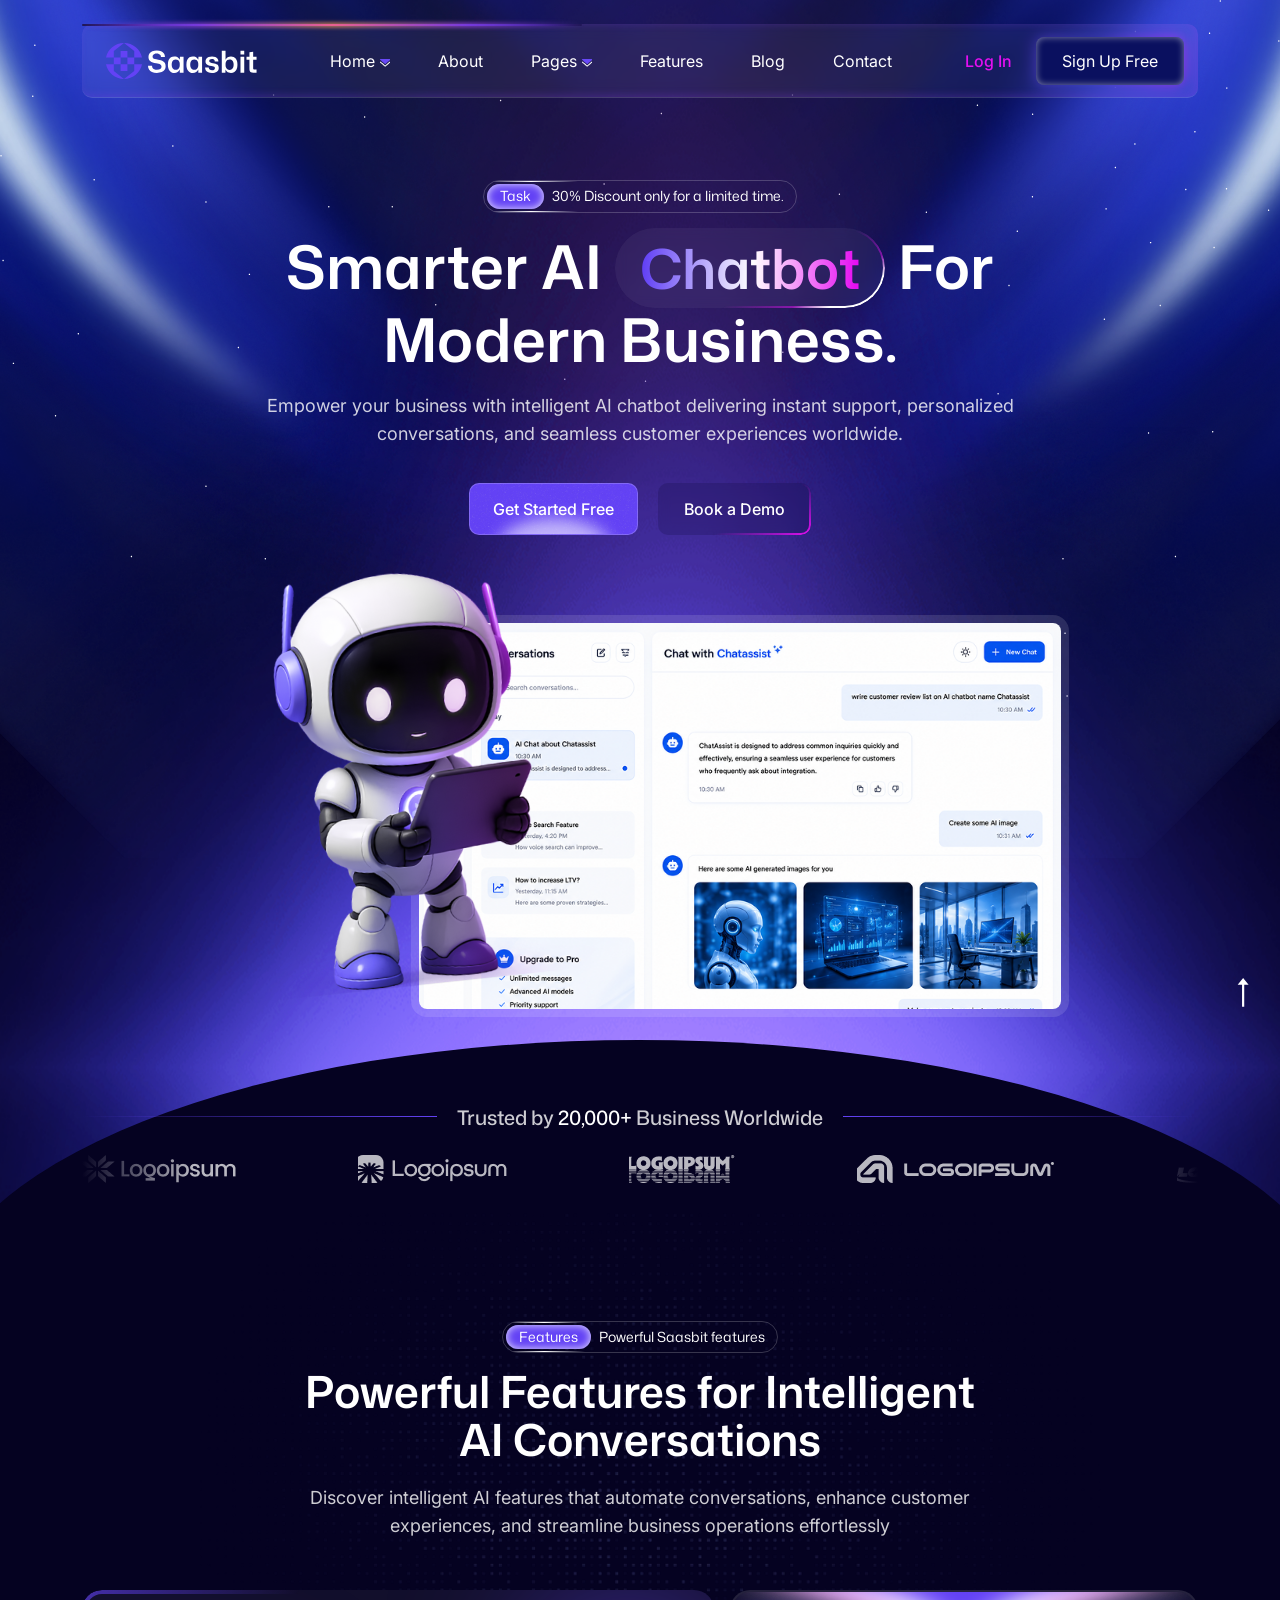
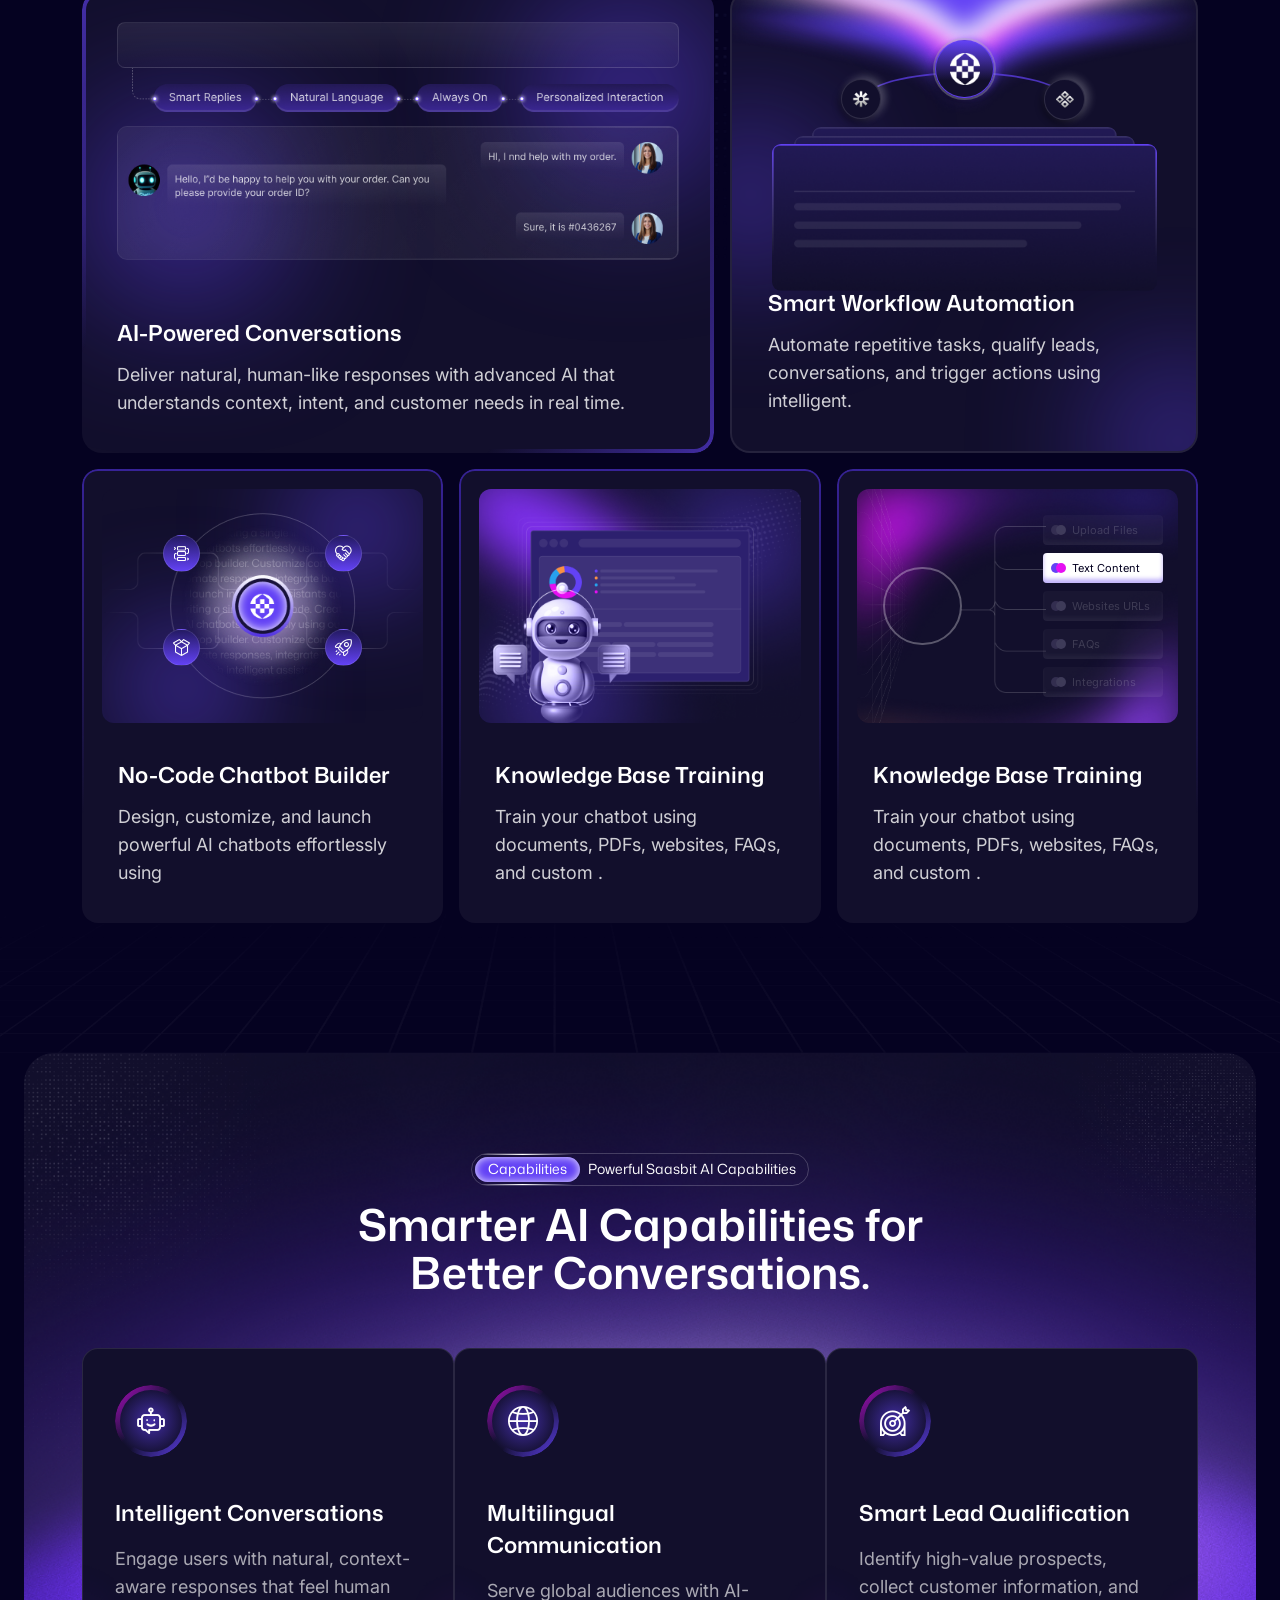
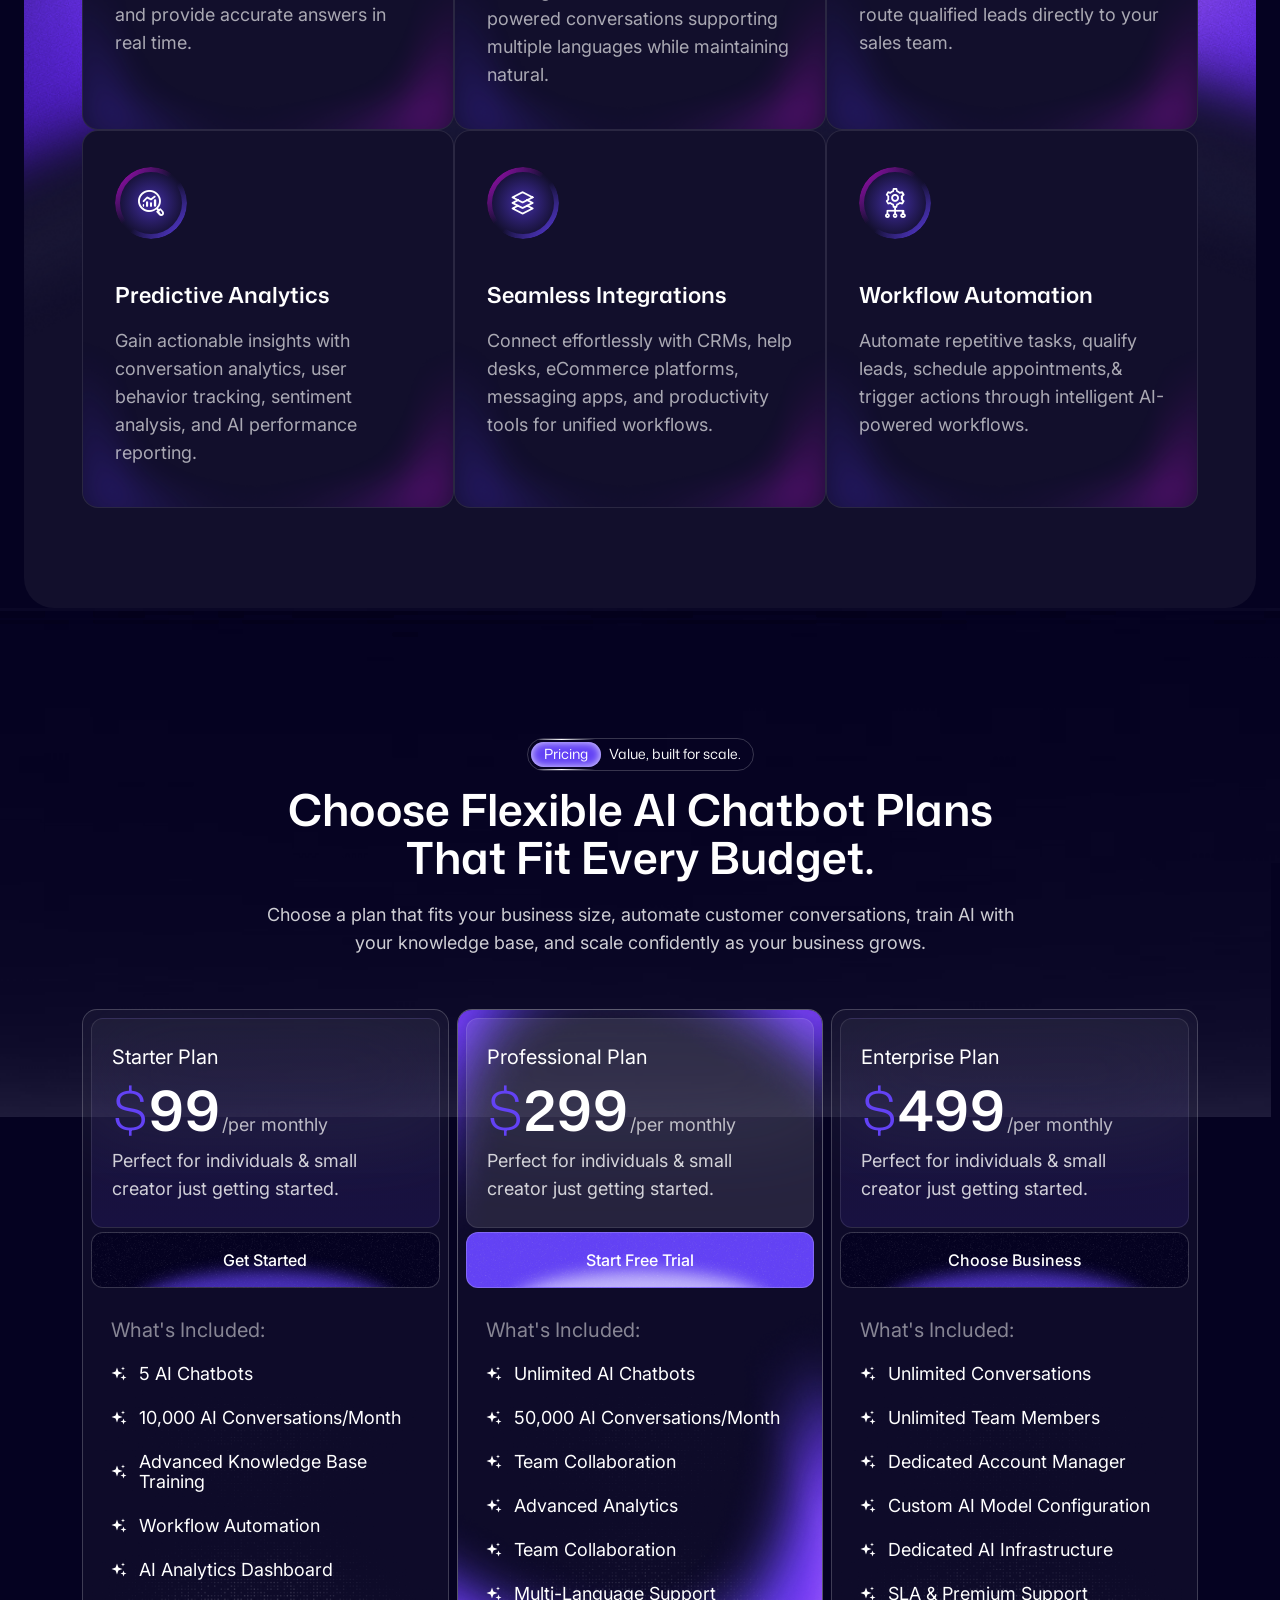
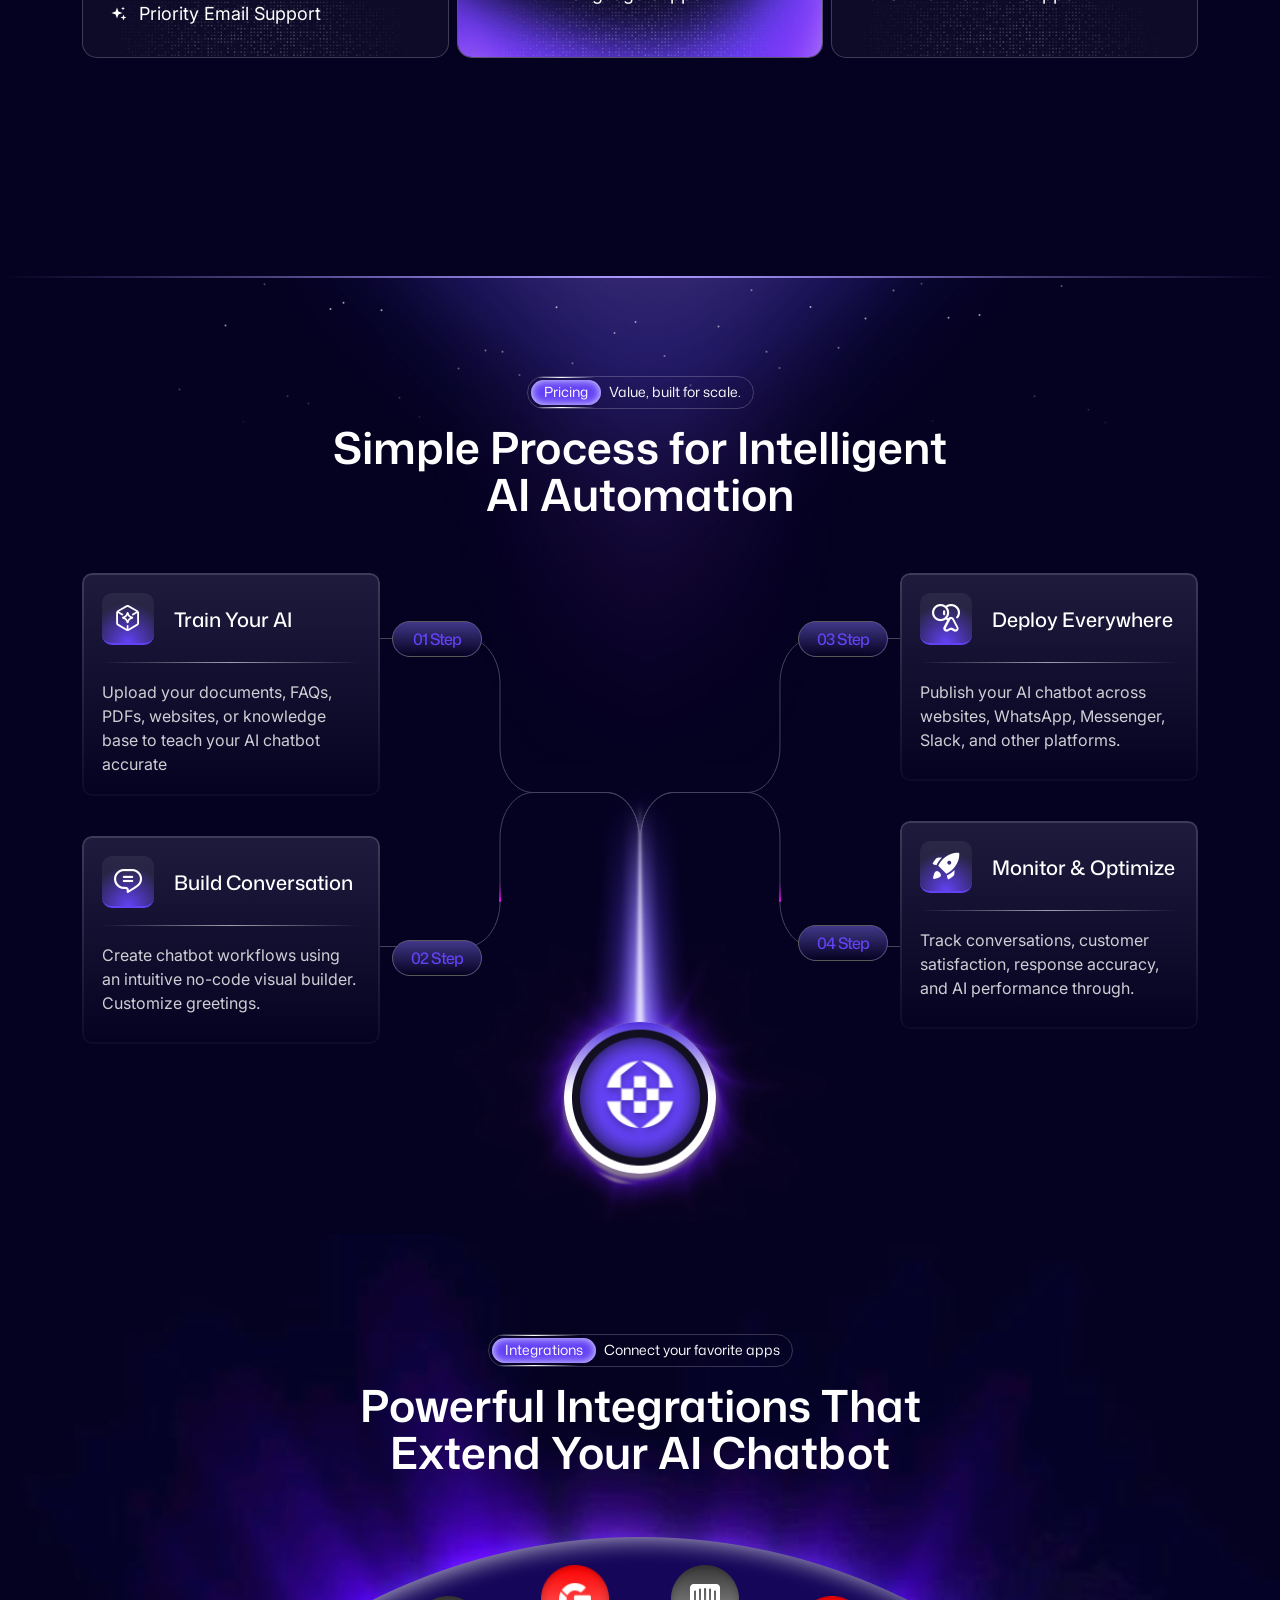
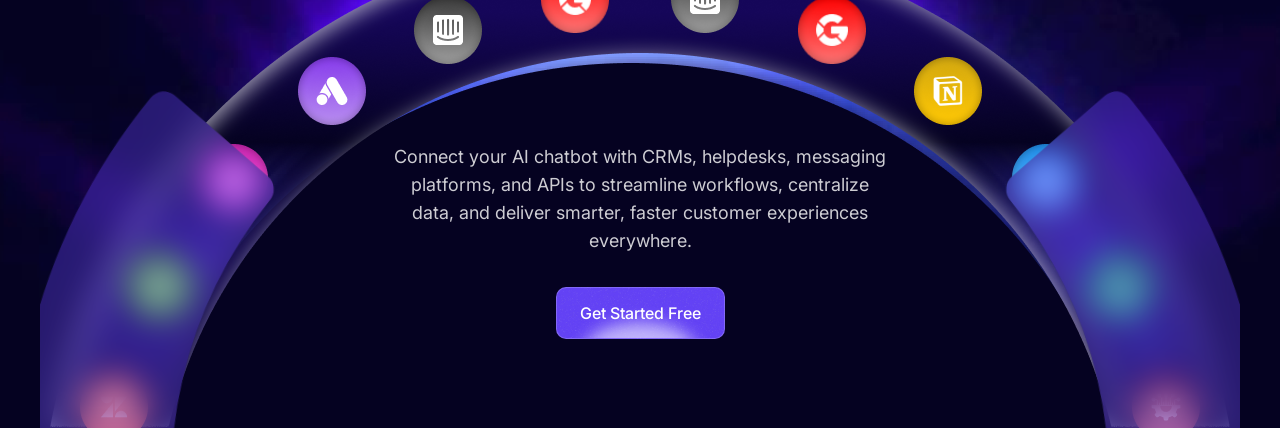
==== index.html @ ac4ecc05 "h1-50%" ====
<!Doctype html>
<html class="no-js" lang="zxx">
    
    <head>
        <meta charset="utf-8">
        <meta http-equiv="x-ua-compatible" content="ie=edge">
        <title>Saasbit - AI SaaS & Startup WordPress Theme</title>
        <meta name="description" content="">
        <meta name="viewport" content="width=device-width, initial-scale=1">
		<link rel="shortcut icon" type="image/x-icon" href="assets/img/favicon.png">
        <!-- Place favicon.ico in the root directory -->


		<!-- all-CSS-link-here -->
        <link rel="stylesheet" href="assets/css/bootstrap.min.css">
        <link rel="stylesheet" href="assets/css/swiper-bundle.min.css">
        <link rel="stylesheet" href="assets/css/all.min.css">
        <link rel="stylesheet" href="assets/css/odometer.min.css">
        <link rel="stylesheet" href="assets/css/nice-select.css">
        <link rel="stylesheet" href="assets/css/animate.css">
        <link rel="stylesheet" href="assets/css/magnific-popup.css">
        <link rel="stylesheet" href="assets/css/flaticon_saasbit.css">
        <link rel="stylesheet" href="assets/css/main.css">
    </head>

    <body class="sb-home-1" >

            
        <div class="sb-home-1-wrapper ">

            <!-- start preloader -->
            <div class="ot-preloader-1">
                <div class="ot-preloader-1-wrap" role="status" aria-label="Loading Optitech">
                    <div class="logo-elm">
                        <span class="ring"></span>
                        <span class="ring has-v2"></span>
                        <!-- <img src="assets/img/process/p1-step-icon.svg" alt=""> -->
                    </div>
                </div>
            </div>
            <!-- end preloader -->


            <!-- header-start -->
            <header class="sb-header-1-area">
                <div class="container sb-container-1">
                    <div class="sb-header-1-wrap">
                        <span class="sb-header-1-wrap-line-1"></span>
                        <span class="sb-header-1-wrap-line-2"></span>

                        <!-- logo -->
                        <div class="ot-header-1-logo">
                            <a href="index.html">
                                <img src="assets/img/logo/logo-1.svg" alt="">
                            </a>
                        </div>

                        <!-- menu -->
                        <div class="sb-header-1-menu d-xl-block d-none">
                            <nav class="sb-main-navigation">
                                <ul id="main-nav" class="nav navbar-nav">
                            
                                    <li class="dropdown">
                                        <a href="#">
                                            Home
                                        </a>
                                        <ul class="dropdown-menu clearfix">
                                            <li><a href="index.html">Home O1</a></li>
                                            <li><a href="index-2.html">Home 02</a></li>
                                            <li><a href="index-3.html">Home 03</a></li>
                                            <li><a href="index-4.html">Home 04</a></li>
                                            <li><a href="index-5.html">Home 05</a></li>
                                        </ul>
                                    </li>
                            
                                    <li>
                                        <a href="#">
                                            About
                                        </a>
                                    </li>
                            
                                    <li class="dropdown">
                                        <a href="#">
                                            Pages
                                        </a>
                                        <ul class="dropdown-menu clearfix">
                            
                                            <li class="dropdown">
                                                <a href="team.html">Team</a>
                                                <ul class="dropdown-menu clearfix">
                                                    <li><a href="team.html">Team One</a></li>
                                                    <li><a href="team-2.html">team two</a></li>
                                                    <li><a href="team-3.html">team three</a></li>
                                                    <li><a href="team-4.html">team four</a></li>
                                                    <li><a href="team-details.html">team details</a></li>
                                                </ul>
                                            </li>
                            
                                            <li class="dropdown">
                                                <a href="career-page.html">Career page</a>
                                                <ul class="dropdown-menu clearfix">
                                                    <li><a href="career-page.html">Career page</a></li>
                                                    <li><a href="career-single.html">Career single</a></li>
                                                </ul>
                                            </li>
                            
                                            <li><a href="price.html">Price Page</a></li>
                                            <li><a href="choose-us.html">Choose Us</a></li>
                                            <li><a href="testimonial.html">Testimonial</a></li>
                                            <li><a href="work-process.html">Work Process</a></li>
                                            <li><a href="faqs.html">FAQs Page</a></li>
                                            <li><a href="404.html">404</a></li>
                            
                                        </ul>
                                    </li>
                            
                                    <li>
                                        <a href="#">
                                            Features
                                        </a>
                                    </li>
                            
                                    <li>
                                        <a href="#">
                                            Blog
                                        </a>
                                    </li>

                                    <li>
                                        <a href="#">
                                            Contact
                                        </a>
                                    </li>

                                </ul>
                            </nav>
                        </div>

                        <!-- action-link -->
                        <div class="sb-header-1-action-link">

                            <a href="#" aria-label="name" class="sb-login-btn-1">
                                <span class="text">
                                    Log In
                                </span>
                            </a>

                            <a href="#" aria-label="name" class="sb-signup-btn-1">
                                <span class="text">
                                    Sign Up Free
                                </span>
                            </a>

                            <!-- offcanvas-btn -->
                            <button type="button" aria-label="name" class="sb-offcanvas-btn-1 offcanvas_toggle">
                                <i class="fa-solid fa-bars"></i>
                            </button>
                        </div>

                    </div>
                </div>
            </header>
            <!-- header-end -->

            <!-- hero-start -->
            <section class="sb-hero-1-area ">
                <svg class="sb-hero-1-bg-dot" preserveaspectratio="none" viewBox="0 0 1855 1011" fill="none" xmlns="http://www.w3.org/2000/svg">
                    <path d="M1544.23 916.872C1544.65 917.284 1544.64 917.951 1544.23 918.362C1543.82 918.772 1543.16 918.772 1542.74 918.362C1542.33 917.951 1542.33 917.283 1542.74 916.872C1543.16 916.462 1543.82 916.461 1544.23 916.872Z" fill="white"/>
                    <path d="M114.234 482.872C114.646 483.284 114.645 483.951 114.234 484.362C113.824 484.772 113.155 484.772 112.745 484.362C112.334 483.951 112.334 483.283 112.745 482.872C113.155 482.462 113.822 482.461 114.234 482.872Z" fill="white"/>
                    <path d="M1753.65 47.4139C1754.06 47.8257 1754.06 48.493 1753.65 48.9035C1753.24 49.314 1752.57 49.3139 1752.16 48.9034C1751.75 48.4929 1751.75 47.8245 1752.16 47.414C1752.57 47.0035 1753.24 47.0022 1753.65 47.4139Z" fill="white"/>
                    <path d="M2.23423 226.362C2.64554 225.951 2.64554 225.284 2.23423 224.872C1.82292 224.461 1.15605 224.461 0.744733 224.872C0.333419 225.284 0.333419 225.951 0.744733 226.362C1.15605 226.773 1.82292 226.773 2.23423 226.362Z" fill="white"/>
                    <path d="M1547.23 1009.36C1547.65 1008.95 1547.65 1008.28 1547.23 1007.87C1546.82 1007.46 1546.16 1007.46 1545.74 1007.87C1545.33 1008.28 1545.33 1008.95 1545.74 1009.36C1546.16 1009.77 1546.82 1009.77 1547.23 1009.36Z" fill="white"/>
                    <path d="M299.234 291.873C299.646 292.284 299.645 292.952 299.234 293.362C298.824 293.773 298.155 293.773 297.745 293.362C297.333 292.95 297.334 292.283 297.745 291.873C298.155 291.462 298.822 291.461 299.234 291.873Z" fill="white"/>
                    <path d="M48.2343 138.872C48.6461 139.284 48.6448 139.951 48.2343 140.362C47.8238 140.772 47.1553 140.772 46.7448 140.362C46.333 139.95 46.3343 139.283 46.7448 138.872C47.1553 138.462 47.8238 138.462 48.2343 138.872Z" fill="white"/>
                    <path d="M876.234 265.872C876.646 266.284 876.645 266.951 876.234 267.362C875.824 267.772 875.155 267.772 874.745 267.362C874.333 266.95 874.334 266.283 874.745 265.872C875.155 265.462 875.822 265.461 876.234 265.872Z" fill="white"/>
                    <path d="M1665.23 626.872C1665.65 627.284 1665.64 627.951 1665.23 628.362C1664.82 628.772 1664.16 628.772 1663.74 628.362C1663.33 627.95 1663.33 627.283 1663.74 626.872C1664.16 626.462 1664.82 626.461 1665.23 626.872Z" fill="white"/>
                    <path d="M51.2342 64.8725C51.646 65.2842 51.6448 65.9514 51.2343 66.362C50.8238 66.7725 50.1552 66.7725 49.7447 66.362C49.333 65.9502 49.3342 65.2829 49.7447 64.8724C50.1552 64.4619 50.8237 64.462 51.2342 64.8725Z" fill="white"/>
                    <path d="M1854.06 58.7276C1854.47 59.1393 1854.47 59.8066 1854.06 60.2171C1853.65 60.6276 1852.98 60.6276 1852.57 60.2171C1852.16 59.8053 1852.16 59.138 1852.57 58.7275C1852.98 58.317 1853.65 58.3171 1854.06 58.7276Z" fill="white"/>
                    <path d="M1778.63 126.936C1779.04 127.347 1779.04 128.015 1778.63 128.425C1778.22 128.836 1777.55 128.836 1777.14 128.425C1776.73 128.013 1776.73 127.346 1777.14 126.936C1777.55 126.525 1778.22 126.524 1778.63 126.936Z" fill="white"/>
                    <path d="M346.234 502.872C346.646 503.284 346.645 503.951 346.234 504.362C345.822 504.774 345.155 504.772 344.745 504.362C344.334 503.951 344.334 503.283 344.745 502.872C345.157 502.461 345.822 502.461 346.234 502.872Z" fill="white"/>
                    <path d="M385.234 810.362C385.646 809.951 385.646 809.284 385.234 808.872C384.823 808.461 384.156 808.461 383.745 808.872C383.333 809.284 383.333 809.951 383.745 810.362C384.156 810.773 384.823 810.773 385.234 810.362Z" fill="white"/>
                    <path d="M1541.23 810.362C1541.65 809.951 1541.65 809.284 1541.23 808.872C1540.82 808.461 1540.16 808.461 1539.74 808.872C1539.33 809.284 1539.33 809.951 1539.74 810.362C1540.16 810.773 1540.82 810.773 1541.23 810.362Z" fill="white"/>
                    <path d="M362.234 398.362C362.645 397.951 362.645 397.284 362.234 396.872C361.823 396.461 361.156 396.461 360.745 396.872C360.333 397.284 360.333 397.95 360.745 398.362C361.156 398.773 361.823 398.773 362.234 398.362Z" fill="white"/>
                    <path d="M5.23423 376.872C5.64601 377.284 5.64474 377.951 5.23423 378.362C4.82246 378.774 4.15524 378.772 3.74474 378.362C3.33296 377.95 3.33423 377.283 3.74474 376.872C4.15524 376.459 4.82246 376.461 5.23423 376.872Z" fill="white"/>
                    <path d="M81.2343 601.872C81.6461 602.284 81.6448 602.951 81.2343 603.362C80.8225 603.774 80.1553 603.772 79.7448 603.362C79.333 602.95 79.3343 602.283 79.7448 601.872C80.1553 601.462 80.8238 601.462 81.2343 601.872Z" fill="white"/>
                    <path d="M1496.97 284.294C1497.38 284.706 1497.38 285.373 1496.97 285.784C1496.56 286.195 1495.89 286.194 1495.48 285.784C1495.07 285.372 1495.07 284.705 1495.48 284.294C1495.89 283.884 1496.56 283.884 1496.97 284.294Z" fill="white"/>
                    <path d="M1497.23 164.872C1497.65 165.284 1497.64 165.951 1497.23 166.362C1496.82 166.773 1496.16 166.772 1495.74 166.362C1495.33 165.95 1495.33 165.283 1495.74 164.872C1496.16 164.462 1496.82 164.46 1497.23 164.872Z" fill="white"/>
                    <path d="M1769.2 0.744739C1769.62 1.15651 1769.62 1.82376 1769.2 2.23427C1768.79 2.64604 1768.13 2.64477 1767.72 2.23427C1767.3 1.82249 1767.3 1.15524 1767.72 0.744738C1768.13 0.334236 1768.79 0.332965 1769.2 0.744739Z" fill="white"/>
                    <path d="M1668.23 350.872C1668.65 351.284 1668.64 351.951 1668.23 352.362C1667.82 352.774 1667.16 352.772 1666.74 352.362C1666.33 351.95 1666.33 351.283 1666.74 350.872C1667.16 350.462 1667.82 350.462 1668.23 350.872Z" fill="white"/>
                    <path d="M1732.44 190.249C1732.85 190.661 1732.85 191.328 1732.44 191.738C1732.02 192.15 1731.36 192.149 1730.95 191.738C1730.53 191.327 1730.54 190.659 1730.95 190.249C1731.36 189.837 1732.02 189.837 1732.44 190.249Z" fill="white"/>
                    <path d="M1778.23 272.873C1778.65 273.284 1778.64 273.952 1778.23 274.362C1777.82 274.773 1777.15 274.773 1776.74 274.362C1776.33 273.952 1776.33 273.283 1776.74 272.873C1777.15 272.462 1777.82 272.461 1778.23 272.873Z" fill="white"/>
                    <path d="M1475.05 334.499C1475.46 334.911 1475.46 335.578 1475.05 335.988C1474.64 336.399 1473.97 336.399 1473.56 335.988C1473.15 335.578 1473.15 334.909 1473.56 334.499C1473.97 334.088 1474.64 334.087 1475.05 334.499Z" fill="white"/>
                    <path d="M1760.23 357.872C1760.65 358.284 1760.64 358.951 1760.23 359.362C1759.82 359.772 1759.16 359.772 1758.74 359.362C1758.33 358.951 1758.33 358.283 1758.74 357.872C1759.16 357.462 1759.82 357.461 1760.23 357.872Z" fill="white"/>
                    <path d="M1601.23 461.873C1601.65 462.284 1601.64 462.952 1601.23 463.362C1600.82 463.773 1600.15 463.773 1599.74 463.362C1599.33 462.952 1599.33 462.283 1599.74 461.873C1600.15 461.462 1600.82 461.461 1601.23 461.873Z" fill="white"/>
                    <path d="M726.234 144.872C726.646 145.284 726.645 145.951 726.234 146.362C725.824 146.772 725.155 146.772 724.745 146.362C724.333 145.95 724.334 145.283 724.745 144.872C725.155 144.462 725.822 144.461 726.234 144.872Z" fill="white"/>
                    <path d="M1149.23 136.872C1149.65 137.284 1149.64 137.951 1149.23 138.362C1148.82 138.772 1148.16 138.772 1147.74 138.362C1147.33 137.95 1147.33 137.283 1147.74 136.872C1148.16 136.462 1148.82 136.461 1149.23 136.872Z" fill="white"/>
                    <path d="M157.234 81.8725C157.646 82.2842 157.645 82.9514 157.234 83.362C156.824 83.7725 156.155 83.7725 155.745 83.362C155.333 82.9502 155.334 82.283 155.745 81.8725C156.155 81.462 156.824 81.462 157.234 81.8725Z" fill="white"/>
                    <path d="M299.234 703.872C299.646 704.284 299.645 704.951 299.234 705.362C298.824 705.772 298.155 705.772 297.745 705.362C297.333 704.95 297.334 704.283 297.745 703.872C298.155 703.462 298.823 703.461 299.234 703.872Z" fill="white"/>
                    <path d="M477.234 298.872C477.646 299.284 477.645 299.951 477.234 300.362C476.824 300.772 476.155 300.772 475.745 300.362C475.333 299.95 475.334 299.283 475.745 298.872C476.155 298.462 476.824 298.462 477.234 298.872Z" fill="white"/>
                    <path d="M1704.23 805.872C1704.65 806.284 1704.64 806.951 1704.23 807.362C1703.82 807.772 1703.16 807.772 1702.74 807.362C1702.33 806.95 1702.33 806.283 1702.74 805.872C1703.16 805.462 1703.82 805.461 1704.23 805.872Z" fill="white"/>
                    <path d="M1719.23 273.873C1719.65 274.285 1719.64 274.952 1719.23 275.362C1718.82 275.774 1718.15 275.773 1717.74 275.362C1717.33 274.952 1717.33 274.283 1717.74 273.873C1718.15 273.462 1718.82 273.461 1719.23 273.873Z" fill="white"/>
                    <path d="M1617.18 125.902C1617.59 126.314 1617.59 126.981 1617.18 127.392C1616.77 127.803 1616.1 127.802 1615.69 127.392C1615.28 126.981 1615.28 126.313 1615.69 125.902C1616.1 125.492 1616.77 125.49 1617.18 125.902Z" fill="white"/>
                    <path d="M936.234 551.872C936.646 552.284 936.645 552.951 936.234 553.362C935.822 553.774 935.155 553.772 934.745 553.362C934.334 552.951 934.334 552.283 934.745 551.873C935.154 551.461 935.822 551.461 936.234 551.872Z" fill="white"/>
                    <path d="M20.2342 525.872C20.646 526.284 20.6447 526.951 20.2342 527.362C19.8225 527.774 19.1552 527.772 18.7447 527.362C18.3342 526.951 18.3342 526.283 18.7447 525.872C19.154 525.461 19.8225 525.461 20.2342 525.872Z" fill="white"/>
                    <path d="M529.234 168.872C529.646 169.284 529.645 169.951 529.234 170.362C528.822 170.774 528.155 170.772 527.745 170.362C527.333 169.95 527.334 169.283 527.745 168.872C528.155 168.462 528.822 168.461 529.234 168.872Z" fill="white"/>
                    <path d="M1758.23 624.872C1758.65 625.284 1758.64 625.951 1758.23 626.362C1757.82 626.774 1757.16 626.772 1756.74 626.362C1756.33 625.95 1756.33 625.283 1756.74 624.872C1757.15 624.461 1757.82 624.461 1758.23 624.872Z" fill="white"/>
                    <path d="M1646.23 44.8728C1646.65 45.2846 1646.64 45.9518 1646.23 46.3623C1645.82 46.7741 1645.15 46.7728 1644.74 46.3623C1644.33 45.9505 1644.33 45.2833 1644.74 44.8728C1645.16 44.461 1645.82 44.4623 1646.23 44.8728Z" fill="white"/>
                    <path d="M959.234 163.872C959.646 164.284 959.645 164.951 959.234 165.362C958.822 165.773 958.155 165.772 957.745 165.362C957.333 164.95 957.334 164.283 957.745 163.872C958.156 163.46 958.824 163.462 959.234 163.872Z" fill="white"/>
                    <path d="M632.234 440.872C632.646 441.284 632.645 441.951 632.234 442.362C631.822 442.774 631.155 442.772 630.745 442.362C630.333 441.95 630.334 441.283 630.745 440.872C631.156 440.461 631.824 440.462 632.234 440.872Z" fill="white"/>
                    <path d="M1463.03 412.988C1463.44 413.399 1463.44 414.067 1463.03 414.477C1462.62 414.889 1461.95 414.888 1461.54 414.477C1461.13 414.065 1461.13 413.398 1461.54 412.988C1461.95 412.576 1462.62 412.577 1463.03 412.988Z" fill="white"/>
                    <path d="M1343.23 306.872C1343.65 307.284 1343.64 307.951 1343.23 308.362C1342.82 308.774 1342.15 308.772 1341.74 308.362C1341.33 307.95 1341.33 307.283 1341.74 306.872C1342.16 306.461 1342.82 306.462 1343.23 306.872Z" fill="white"/>
                    <path d="M1617.18 241.868C1617.59 242.279 1617.59 242.947 1617.18 243.357C1616.77 243.769 1616.1 243.768 1615.69 243.357C1615.28 242.945 1615.28 242.278 1615.69 241.868C1616.1 241.456 1616.77 241.456 1617.18 241.868Z" fill="white"/>
                    <path d="M1217.23 280.872C1217.65 281.284 1217.64 281.951 1217.23 282.362C1216.82 282.773 1216.15 282.772 1215.74 282.362C1215.33 281.95 1215.33 281.283 1215.74 280.872C1216.16 280.46 1216.82 280.46 1217.23 280.872Z" fill="white"/>
                    <path d="M1682.23 441.873C1682.65 442.284 1682.64 442.952 1682.23 443.362C1681.82 443.774 1681.15 443.773 1680.74 443.362C1680.33 442.95 1680.33 442.283 1680.74 441.873C1681.16 441.461 1681.82 441.461 1682.23 441.873Z" fill="white"/>
                    <path d="M569.234 298.872C569.646 299.284 569.645 299.951 569.234 300.362C568.822 300.774 568.155 300.772 567.745 300.362C567.333 299.95 567.334 299.283 567.745 298.872C568.156 298.461 568.824 298.462 569.234 298.872Z" fill="white"/>
                    <path d="M397.234 136.872C397.646 137.284 397.645 137.951 397.234 138.362C396.823 138.774 396.155 138.772 395.745 138.362C395.333 137.95 395.334 137.283 395.745 136.872C396.155 136.459 396.823 136.461 397.234 136.872Z" fill="white"/>
                    <path d="M1645.46 207.927C1645.87 208.338 1645.87 209.006 1645.46 209.416C1645.05 209.828 1644.38 209.827 1643.97 209.416C1643.56 209.005 1643.56 208.337 1643.97 207.927C1644.38 207.515 1645.05 207.515 1645.46 207.927Z" fill="white"/>
                    <path d="M1603.74 301.972C1604.15 302.383 1604.15 303.051 1603.74 303.461C1603.33 303.873 1602.66 303.872 1602.25 303.461C1601.84 303.051 1601.84 302.382 1602.25 301.972C1602.66 301.559 1603.33 301.56 1603.74 301.972Z" fill="white"/>
                    <path d="M1447.23 569.872C1447.65 570.284 1447.64 570.951 1447.23 571.362C1446.82 571.774 1446.16 571.772 1445.74 571.362C1445.33 570.951 1445.33 570.283 1445.74 569.872C1446.16 569.459 1446.82 569.461 1447.23 569.872Z" fill="white"/>
                    <path d="M1839.23 303.873C1839.65 304.284 1839.64 304.952 1839.23 305.362C1838.82 305.774 1838.15 305.773 1837.74 305.362C1837.33 304.952 1837.33 304.283 1837.74 303.873C1838.15 303.46 1838.82 303.461 1839.23 303.873Z" fill="white"/>
                    <path d="M819.234 548.872C819.646 549.284 819.644 549.951 819.234 550.362C818.822 550.774 818.155 550.772 817.744 550.362C817.333 549.95 817.334 549.283 817.744 548.872C818.156 548.46 818.822 548.46 819.234 548.872Z" fill="white"/>
                    <path d="M458.234 366.872C458.646 367.284 458.645 367.951 458.234 368.362C457.822 368.774 457.155 368.772 456.745 368.362C456.333 367.95 456.334 367.283 456.745 366.872C457.155 366.459 457.822 366.461 458.234 366.872Z" fill="white"/>
                    <path d="M191.234 805.872C191.646 806.284 191.645 806.951 191.234 807.362C190.822 807.774 190.155 807.772 189.745 807.362C189.333 806.95 189.334 806.283 189.745 805.872C190.156 805.461 190.824 805.462 191.234 805.872Z" fill="white"/>
                    <path d="M1135.23 509.872C1135.65 510.284 1135.64 510.951 1135.23 511.361C1134.82 511.773 1134.15 511.772 1133.74 511.361C1133.33 510.95 1133.33 510.282 1133.74 509.872C1134.16 509.46 1134.82 509.461 1135.23 509.872Z" fill="white"/>
                    <path d="M1152.23 420.872C1152.65 421.284 1152.64 421.951 1152.23 422.362C1151.82 422.773 1151.15 422.772 1150.74 422.362C1150.33 421.95 1150.33 421.283 1150.74 420.872C1151.16 420.46 1151.82 420.462 1152.23 420.872Z" fill="white"/>
                    <path d="M1417.23 151.872C1417.65 152.284 1417.64 152.951 1417.23 153.362C1416.82 153.773 1416.15 153.772 1415.74 153.362C1415.33 152.95 1415.33 152.283 1415.74 151.872C1416.16 151.46 1416.82 151.46 1417.23 151.872Z" fill="white"/>
                    <path d="M251.234 210.873C251.646 211.284 251.645 211.952 251.234 212.362C250.822 212.774 250.155 212.773 249.745 212.362C249.333 211.95 249.334 211.283 249.745 210.873C250.156 210.461 250.824 210.462 251.234 210.873Z" fill="white"/>
                    <path d="M137.234 259.872C137.646 260.284 137.645 260.951 137.234 261.362C136.823 261.774 136.155 261.772 135.745 261.362C135.333 260.95 135.334 260.283 135.745 259.872C136.155 259.459 136.822 259.461 137.234 259.872Z" fill="white"/>
                </svg>
                <div class="sb-hero-1-bg-clr">
                    <img class="w-100" src="assets/img/hero/h1-bg-clr.png" alt="">
                </div>
                <div class="sb-hero-1-bg-clr-2">
                    <img  src="assets/img/hero/h1-bg-clr-2.png" alt="">
                </div>
                <div class="sb-hero-1-bg-clr-3">
                    <img class="w-100" src="assets/img/hero/h1-bg-clr-3.png" alt="">
                </div>
                    
                <div class="container sb-container-1">
                    <div class="sb-hero-1-content">


                        <div class="sb-subtitle-1">
                            <h5 class="sb-subtitle-1-text">
                                <span class="has-clr">Task</span>
                                30% Discount only for a limited time.
                            </h5>
                        </div>

                        <h2 class="sb-hero-1-title sb-h-1">
                            Smarter AI
                            <span class="sb-hero-1-title-box">
                                <span class="sb-hero-1-title-box-text">Chatbot</span>
                            </span>
                            For Modern Business.
                        </h2>

                        <p class="sb-hero-1-disc sb-p-1">Empower your business with intelligent AI chatbot delivering instant support, personalized conversations, and seamless customer experiences worldwide.</p>

                        <div class="btn-wrap">
                            <a href="#" class="sb-pr-btn-1" data-background="assets/img/vector/button-noise.png">
                                <span class="text">Get Started Free</span>
                            </a>
                            <a href="#" class="sb-sd-btn-1" >
                                <span class="text">Book a Demo</span>
                            </a>
                        </div>
                    </div>

                    <div class="sb-hero-1-bottom wa-p-relative">
                        <div class="sb-hero-1-img">
                            <img src="assets/img/hero/h1-img.png" alt="">
                        </div>
                        <div class="sb-hero-1-robot">
                            <img src="assets/img/hero/h1-robot.png" alt="">
                        </div>
                    </div>
                </div>
            </section>
            <!-- hero-end -->

            <!-- partner-start -->
            <section class="sb-partner-1-area">
                <svg class="sb-partner-1-bg-shape" preserveaspectratio="none" viewBox="0 0 1982 264" fill="none" xmlns="http://www.w3.org/2000/svg">
                    <ellipse cx="989.5" cy="429.5" rx="1085.5" ry="429.5" fill="#050221"/>
                </svg>
                    
                <div class="container sb-container-1">

                    <div class="sb-partner-1-title">
                        <span class="sb-partner-1-title-line"></span>
                        <span class="sb-partner-1-title-text sb-h-1">Trusted by <span>20,000+</span> Business Worldwide</span>
                        <span class="sb-partner-1-title-line"></span>
                    </div>

                    <div class="sb-partner-1-marquee wa_marquee d-inline-block" data-speed="40">
                        <div class="sb-partner-1-marquee-wrap">
                            <div class="sb-partner-1-marquee-item">
                                <img src="assets/img/partner/p1-logo-1.png" alt="">
                            </div>
                            <div class="sb-partner-1-marquee-item">
                                <img src="assets/img/partner/p1-logo-2.png" alt="">
                            </div>
                            <div class="sb-partner-1-marquee-item">
                                <img src="assets/img/partner/p1-logo-3.png" alt="">
                            </div>
                            <div class="sb-partner-1-marquee-item">
                                <img src="assets/img/partner/p1-logo-4.png" alt="">
                            </div>
                            <div class="sb-partner-1-marquee-item">
                                <img src="assets/img/partner/p1-logo-5.png" alt="">
                            </div>
                            <div class="sb-partner-1-marquee-item">
                                <img src="assets/img/partner/p1-logo-6.png" alt="">
                            </div>
                            <div class="sb-partner-1-marquee-item">
                                <img src="assets/img/partner/p1-logo-7.png" alt="">
                            </div>
                            <div class="sb-partner-1-marquee-item">
                                <img src="assets/img/partner/p1-logo-8.png" alt="">
                            </div>
                            <div class="sb-partner-1-marquee-item">
                                <img src="assets/img/partner/p1-logo-9.png" alt="">
                            </div>
                            <div class="sb-partner-1-marquee-item">
                                <img src="assets/img/partner/p1-logo-10.png" alt="">
                            </div>
                        </div>
                    </div>

                </div>
            </section>
            <!-- partner-end -->

            <!-- features-start -->
            <section class="sb-features-1-area pt-110 pb-130">
                <div class="sb-features-1-bg-dot">
                    <img class="" src="assets/img/features/f1-sec-bg.png" alt="">
                </div>

                <img class="sb-features-1-bg-line" src="assets/img/features/f1-sec-bg-line.png" alt="">
                <div class="container sb-container-1">

                    <!-- section-title -->
                    <div class="sb-features-1-sec-title text-center mb-50">
                        <div class="sb-subtitle-1">
                            <h5 class="sb-subtitle-1-text">
                                <span class="has-clr">Features</span>
                                Powerful Saasbit features
                            </h5>
                        </div>
                        <h2 class="sb-sec-title-1">
                            Powerful Features for Intelligent <br> AI Conversations
                        </h2>
                        <p class="sb-p-1 sec-disc">Discover intelligent AI features that automate conversations, enhance customer <br> experiences, and streamline business operations effortlessly</p>
                    </div>

                    <div class="sb-features-1-wrap">

                        <div class="sb-features-1-row">

                            <!-- card-01 -->
                            <div class="sb-features-1-card-1">
                                <span class="sb-features-1-card-1-glow glow-1"></span>
                                <span class="sb-features-1-card-1-glow glow-2"></span>

                                <div class="sb-features-1-card-1-line">
                                    <img class="w-100" src="assets/img/features/f1-c1-line.png" alt="">
                                </div>
                     
                                <div class="sb-features-1-card-1-top">
                                    <div class="sb-features-1-card-1-tags">
                                        <span class="bar"></span>
                                        <div class="tag-img">
                                            <img class="w-100" src="assets/img/features/f1-c1-img-2.png" alt="">
                                        </div>
                                    </div>

                                    <div class="sb-features-1-card-1-img">
                                        <img src="assets/img/features/f1-c1-img-1.png" alt="">
                                    </div>
                                </div>

                                <div class="sb-features-1-card-content">
                                    <h3 class="sb-h-1 title">AI-Powered Conversations</h3>
                                    <p class="sb-p-1 disc">Deliver natural, human-like responses with advanced AI that understands context, intent, and customer needs in real time.</p>
                                </div>
                            </div>

                            <!-- card-02 -->
                            <div class="sb-features-1-card-2">
                                <img class="sb-features-1-card-2-bg" src="assets/img/features/f1-c2-bg-clr.png" alt="">
                                <span class="sb-features-1-card-2-glow glow-1"></span>
                                <span class="sb-features-1-card-2-glow glow-2"></span>

                                <div class="sb-features-1-card-2-diagram">
                                    <img class="shape shape-3" src="assets/img/features/f1-c2-shape-3.png" alt="">
                                    <img class="shape shape-2" src="assets/img/features/f1-c2-shape-2.png" alt="">
                                    <img class="shape shape-1" src="assets/img/features/f1-c2-shape-1.png" alt="">

                                    <span class="icon-line"></span>
                                    <span class="icon-badge icon-badge-2"><img src="assets/img/features/f1-c2-icon-2.png" alt=""></span>
                                    <span class="icon-badge icon-badge-3"><img src="assets/img/features/f1-c2-icon-3.png" alt=""></span>
                                    <span class="icon-badge icon-badge-1"><img src="assets/img/features/f1-c2-icon-1.png" alt=""></span>
                                </div>

                                <div class="sb-features-1-card-content">
                                    <h3 class="sb-h-1 title">Smart Workflow Automation</h3>
                                    <p class="sb-p-1 disc">Automate repetitive tasks, qualify leads, conversations, and trigger actions using intelligent.</p>
                                </div>
                            </div>

                        </div>

                        <div class="sb-features-1-row">

                            <!-- card-03 -->
                            <div class="sb-features-1-card-3">
                                <div class="sb-features-1-card-3-panel">
                                    <span class="sb-features-1-card-3-glow glow-1"></span>
                                    <span class="sb-features-1-card-3-glow glow-2"></span>

                                    <div class="sb-features-1-card-3-bg-shape">
                                        <img src="assets/img/features/f1-c3-bg-shape.png" class="w-100" alt="">
                                    </div>

                                    <div class="sb-features-1-card-3-ring">
                                        <img src="assets/img/features/f1-c3-bg-text.png" alt="">
                                    </div>

                                    <div class="sb-features-1-card-3-icons">
                                        <span class="icon icon-1"><i class="flaticon-workflow flaticon"></i></span>
                                        <span class="icon icon-2"><i class="flaticon-handshake flaticon"></i></span>
                                        <span class="icon icon-3"><i class="flaticon-open-box flaticon"></i></span>
                                        <span class="icon icon-4"><i class="flaticon-rocket flaticon"></i></span>
                                        <span class="logo">
                                            <img src="assets/img/features/f1-c3-logo.png" alt="">
                                        </span>
                                    </div>
                                </div>

                                <div class="sb-features-1-card-content">
                                    <h3 class="sb-h-1 title">No-Code Chatbot Builder</h3>
                                    <p class="sb-p-1 disc">Design, customize, and launch powerful AI chatbots effortlessly using</p>
                                </div>
                            </div>

                            <!-- card-04 -->
                            <div class="sb-features-1-card-4">
                                <div class="sb-features-1-card-4-panel">
                                    <img class="card-img" src="assets/img/features/f1-c4-card.png" alt="">
                                    <img class="robot-img" src="assets/img/features/f1-c4-robot.png" alt="">
                                </div>

                                <div class="sb-features-1-card-content">
                                    <h3 class="sb-h-1 title">Knowledge Base Training</h3>
                                    <p class="sb-p-1 disc">Train your chatbot using documents, PDFs, websites, FAQs, and custom .</p>
                                </div>
                            </div>

                            <!-- card-05 -->
                            <div class="sb-features-1-card-5">
                                <div class="sb-features-1-card-5-panel">
                                    <img class="sb-features-1-card-5-glow glow-1" src="assets/img/features/f1-c5-glow-1.png" alt="">
                                    <img class="sb-features-1-card-5-glow glow-2" src="assets/img/features/f1-c5-glow-2.png" alt="">
                                    <img class="sb-features-1-card-5-line" src="assets/img/features/f1-c5-line-shape.png" alt="">

                                    <div class="sb-features-1-card-5-menu">
                                        <span class="hub wa-video-cover wa-fix">
                                            <video src="assets/img/features/f1-c5-video.mp4" muted autoplay loop></video>
                                        </span>
                                        <span class="tree">
                                            <img src="assets/img/features/f1-c5-tree.png" alt="">
                                        </span>
                                        <ul class="wa-ul">
                                            <li class="sb-p-1">
                                                <span class="dots">
                                                    <span>
                                                    </span>
                                                    <span>
                                                    </span>
                                                </span>
                                                Upload Files
                                            </li>
                                            <li  class="sb-p-1 active"><span class="dots"><span></span><span></span></span>Text Content</li>
                                            <li class="sb-p-1"><span class="dots"><span></span><span></span></span>Websites URLs</li>
                                            <li class="sb-p-1"><span class="dots"><span></span><span></span></span>FAQs</li>
                                            <li class="sb-p-1"><span class="dots"><span></span><span></span></span>Integrations</li>
                                        </ul>
                                    </div>
                                </div>

                                <div class="sb-features-1-card-content">
                                    <h3 class="sb-h-1 title">Knowledge Base Training</h3>
                                    <p class="sb-p-1 disc">Train your chatbot using documents, PDFs, websites, FAQs, and custom .</p>
                                </div>
                            </div>

                        </div>

                    </div>
                </div>
            </section>
            <!-- features-end -->

            <!-- services-start -->
            <section class="sb-services-1-area ">
                <div class="sb-services-1-bg-noise-1">
                    <img src="assets/img/services/s1-bg-noise-1.png" alt="">
                </div>
                <div class="sb-services-1-bg-noise-2">
                    <img src="assets/img/services/s1-bg-noise-2.png" alt="">
                </div>
                <div class="sb-services-1-bg">
                    <img src="assets/img/services/s1-sec-bg.png" alt="">
                </div>

                <div class="container sb-container-1">

                    <!-- section-title -->
                    <div class="sb-services-1-sec-title text-center">
                        <div class="sb-subtitle-1">
                            <h5 class="sb-subtitle-1-text">
                                <span class="has-clr">Capabilities</span>
                                Powerful Saasbit AI Capabilities
                            </h5>
                        </div>
                        <h2 class="sb-sec-title-1">
                            Smarter AI Capabilities for <br> Better Conversations.
                        </h2>
                    </div>

                    <div class="sb-services-1-wrap">

                        <!-- card-01 -->
                        <div class="sb-services-1-card active">
                            <div class="sb-services-1-card-glow">
                                <img class="w-100" src="assets/img/services/s1-card-bg-clr-2.png" alt="">
                            </div>
                            <div class="sb-services-1-card-shine">
                                <img class="w-100" src="assets/img/services/s1-card-bg-clr-1.png" alt="">
                            </div>
                            <span class="sb-services-1-card-icon"><i class="flaticon-chatbot flaticon"></i></span>
                            <div class="sb-services-1-card-content">
                                <h3 class="sb-h-1 title">Intelligent Conversations</h3>
                                <p class="sb-p-1 disc">Engage users with natural, context-aware responses that feel human and provide accurate answers in real time.</p>
                            </div>
                        </div>

                        <!-- card-02 -->
                        <div class="sb-services-1-card">
                            <div class="sb-services-1-card-glow">
                                <img class="w-100" src="assets/img/services/s1-card-bg-clr-2.png" alt="">
                            </div>
                            <div class="sb-services-1-card-shine">
                                <img class="w-100" src="assets/img/services/s1-card-bg-clr-1.png" alt="">
                            </div>
                            <span class="sb-services-1-card-icon"><i class="flaticon-worldwide flaticon"></i></span>
                            <div class="sb-services-1-card-content">
                                <h3 class="sb-h-1 title">Multilingual Communication</h3>
                                <p class="sb-p-1 disc">Serve global audiences with AI-powered conversations supporting multiple languages while maintaining natural.</p>
                            </div>
                        </div>

                        <!-- card-03 -->
                        <div class="sb-services-1-card">
                            <div class="sb-services-1-card-glow">
                                <img class="w-100" src="assets/img/services/s1-card-bg-clr-2.png" alt="">
                            </div>
                            <div class="sb-services-1-card-shine">
                                <img class="w-100" src="assets/img/services/s1-card-bg-clr-1.png" alt="">
                            </div>
                            <span class="sb-services-1-card-icon"><i class="flaticon-target flaticon"></i></span>
                            <div class="sb-services-1-card-content">
                                <h3 class="sb-h-1 title">Smart Lead Qualification</h3>
                                <p class="sb-p-1 disc">Identify high-value prospects, collect customer information, and route qualified leads directly to your sales team.</p>
                            </div>
                        </div>

                        <!-- card-04 -->
                        <div class="sb-services-1-card">
                            <div class="sb-services-1-card-glow">
                                <img class="w-100" src="assets/img/services/s1-card-bg-clr-2.png" alt="">
                            </div>
                            <div class="sb-services-1-card-shine">
                                <img class="w-100" src="assets/img/services/s1-card-bg-clr-1.png" alt="">
                            </div>
                            <span class="sb-services-1-card-icon"><i class="flaticon-analytics flaticon"></i></span>
                            <div class="sb-services-1-card-content">
                                <h3 class="sb-h-1 title">Predictive Analytics</h3>
                                <p class="sb-p-1 disc">Gain actionable insights with conversation analytics, user behavior tracking, sentiment analysis, and AI performance reporting.</p>
                            </div>
                        </div>

                        <!-- card-05 -->
                        <div class="sb-services-1-card">
                            <div class="sb-services-1-card-glow">
                                <img class="w-100" src="assets/img/services/s1-card-bg-clr-2.png" alt="">
                            </div>
                            <div class="sb-services-1-card-shine">
                                <img class="w-100" src="assets/img/services/s1-card-bg-clr-1.png" alt="">
                            </div>
                            <span class="sb-services-1-card-icon"><i class="flaticon-layers flaticon"></i></span>
                            <div class="sb-services-1-card-content">
                                <h3 class="sb-h-1 title">Seamless Integrations</h3>
                                <p class="sb-p-1 disc">Connect effortlessly with CRMs, help desks, eCommerce platforms, messaging apps, and productivity tools for unified workflows.</p>
                            </div>
                        </div>

                        <!-- card-06 -->
                        <div class="sb-services-1-card">
                            <div class="sb-services-1-card-glow">
                                <img class="w-100" src="assets/img/services/s1-card-bg-clr-2.png" alt="">
                            </div>
                            <div class="sb-services-1-card-shine">
                                <img class="w-100" src="assets/img/services/s1-card-bg-clr-1.png" alt="">
                            </div>
                            <span class="sb-services-1-card-icon"><i class="flaticon-automation flaticon"></i></span>
                            <div class="sb-services-1-card-content">
                                <h3 class="sb-h-1 title">Workflow Automation</h3>
                                <p class="sb-p-1 disc">Automate repetitive tasks, qualify leads, schedule appointments,&amp; trigger actions through intelligent AI-powered workflows.</p>
                            </div>
                        </div>

                    </div>
                </div>
            </section>
            <!-- services-end -->

            <!-- price-start -->
            <section class="sb-price-1-area pt-130 pb-130">
                <div class="sb-price-1-bg">
                    <img src="assets/img/price/p1-sec-bg.png" alt="">
                </div>

                <div class="container sb-container-1">

                    <!-- section-title -->
                    <div class="sb-price-1-sec-title text-center">
                        <div class="sb-subtitle-1">
                            <h5 class="sb-subtitle-1-text">
                                <span class="has-clr">Pricing</span>
                                Value, built for scale.
                            </h5>
                        </div>
                        <h2 class="sb-sec-title-1">
                            Choose Flexible AI Chatbot Plans <br> That Fit Every Budget.
                        </h2>
                        <p class="sb-p-1 sec-disc">Choose a plan that fits your business size, automate customer conversations, train AI with your knowledge base, and scale confidently as your business grows.</p>
                    </div>

                    <div class="sb-price-1-wrap">

                        <div class="sb-price-1-row">

                            <!-- card-01 -->
                            <div class="sb-price-1-card">
                                <div class="sb-price-1-card-bg-noise">
                                    <img class="w-100" src="assets/img/price/p1-card-bg-noise.png" alt="">
                                </div>

                                <div class="sb-price-1-card-top">
                                    <h4 class="plan">Starter Plan</h4>
                                    <h3 class="price sb-h-1">
                                        <span class="currency">$</span><span class="amount" data-monthly="99" data-yearly="990">99</span><span class="duration">/per monthly</span>
                                    </h3>
                                    <p class="sb-p-1 disc">Perfect for individuals &amp; small creator just getting started.</p>
                                </div>

                                <a href="#" class="sb-pr-btn-1 sb-price-1-btn has-dark" data-background="assets/img/vector/button-noise.png">Get Started</a>

                                <div class="sb-price-1-card-list">
                                    <h5 class="title">What's Included:</h5>
                                    <ul class="wa-ul">
                                        <li class="sb-p-1">5 AI Chatbots</li>
                                        <li class="sb-p-1">10,000 AI Conversations/Month</li>
                                        <li class="sb-p-1">Advanced Knowledge Base Training</li>
                                        <li class="sb-p-1">Workflow Automation</li>
                                        <li class="sb-p-1">AI Analytics Dashboard</li>
                                        <li class="sb-p-1">Priority Email Support</li>
                                    </ul>
                                </div>
                            </div>

                            <!-- card-02 -->
                            <div class="sb-price-1-card active">
                                <div class="sb-price-1-card-bg-clr-2">
                                    <img class="w-100" src="assets/img/price/p1-card-bg-clr-2.png" alt="">
                                </div>
                                <div class="sb-price-1-card-bg-clr">
                                    <img class="w-100" src="assets/img/price/p1-card-bg-clr.png" alt="">
                                </div>
                                <div class="sb-price-1-card-bg-noise">
                                    <img class="w-100" src="assets/img/price/p1-card-bg-noise.png" alt="">
                                </div>

                                <div class="sb-price-1-card-top">
                                    <h4 class="plan">Professional Plan</h4>
                                    <h3 class="price sb-h-1">
                                        <span class="currency">$</span><span class="amount" data-monthly="299" data-yearly="2990">299</span><span class="duration">/per monthly</span>
                                    </h3>
                                    <p class="sb-p-1 disc">Perfect for individuals &amp; small creator just getting started.</p>
                                </div>

                                <a href="#" class="sb-pr-btn-1 sb-price-1-btn" data-background="assets/img/vector/button-noise.png">Start Free Trial</a>

                                <div class="sb-price-1-card-list">
                                    <h5 class="title">What's Included:</h5>
                                    <ul class="wa-ul">
                                        <li class="sb-p-1">Unlimited AI Chatbots</li>
                                        <li class="sb-p-1">50,000 AI Conversations/Month</li>
                                        <li class="sb-p-1">Team Collaboration</li>
                                        <li class="sb-p-1">Advanced Analytics</li>
                                        <li class="sb-p-1">Team Collaboration</li>
                                        <li class="sb-p-1">Multi-Language Support</li>
                                    </ul>
                                </div>
                            </div>

                            <!-- card-03 -->
                            <div class="sb-price-1-card">
                                <div class="sb-price-1-card-bg-noise">
                                    <img class="w-100" src="assets/img/price/p1-card-bg-noise.png" alt="">
                                </div>

                                <div class="sb-price-1-card-top">
                                    <h4 class="plan">Enterprise Plan</h4>
                                    <h3 class="price sb-h-1">
                                        <span class="currency">$</span><span class="amount" data-monthly="499" data-yearly="4990">499</span><span class="duration">/per monthly</span>
                                    </h3>
                                    <p class="sb-p-1 disc">Perfect for individuals &amp; small creator just getting started.</p>
                                </div>

                                <a href="#" class="sb-pr-btn-1 sb-price-1-btn has-dark" data-background="assets/img/vector/button-noise.png">Choose Business</a>

                                <div class="sb-price-1-card-list">
                                    <h5 class="title">What's Included:</h5>
                                    <ul class="wa-ul">
                                        <li class="sb-p-1">Unlimited Conversations</li>
                                        <li class="sb-p-1">Unlimited Team Members</li>
                                        <li class="sb-p-1">Dedicated Account Manager</li>
                                        <li class="sb-p-1">Custom AI Model Configuration</li>
                                        <li class="sb-p-1">Dedicated AI Infrastructure</li>
                                        <li class="sb-p-1">SLA &amp; Premium Support</li>
                                    </ul>
                                </div>
                            </div>

                        </div>

                        <!-- bottom -->
                        <div class="sb-price-1-bottom">
                            <div class="sb-price-1-bottom-bg">
                                <img src="assets/img/price/p1-bottom-bg-clr.png" alt="">
                            </div>

                            <div class="sb-price-1-bottom-list">
                                <div class="sb-price-1-bottom-item">
                                    <span class="icon"><i class="fa-regular fa-calendar-check"></i></span>
                                    Get 30 day free trial
                                </div>
                                <div class="sb-price-1-bottom-item">
                                    <span class="icon"><i class="fa-solid fa-sack-dollar"></i></span>
                                    No any hidden fees pay
                                </div>
                                <div class="sb-price-1-bottom-item">
                                    <span class="icon"><i class="fa-regular fa-clock"></i></span>
                                    You can cancel anytime
                                </div>
                            </div>

                            <!-- price-toggle -->
                            <div class="sb-price-1-toggle">
                                <div class="sb-price-1-toggle-active">
                                    <img  src="assets/img/price/p1-toggle-active.png" alt="">
                                </div>
                                <span class="sb-price-1-toggle-label monthly active">Monthly</span>
                                <label class="sb-price-1-toggle-switch">
                                    <input type="checkbox" id="sb-price-1-toggle" aria-label="Switch between monthly and annual billing">
                                    <span class="knob"></span>
                                </label>
                                <span class="sb-price-1-toggle-label yearly">Annually</span>
                            </div>
                        </div>

                    </div>
                </div>
            </section>
            <!-- price-end -->

            <!-- step-start -->
            <section class="sb-step-1-area">
                <div class="sb-step-1-bg">
                    <img class="wow fadeIn" data-wow-offset="400" src="assets/img/step/s1-section-bg.png" alt="">
                </div>
                <div class="sb-step-1-bg-dot">
                    <svg viewBox="0 0 945 163" xmlns="http://www.w3.org/2000/svg">
                        <circle cx="12" cy="88" r="1"/><circle cx="58" cy="21" r="1"/><circle cx="97" cy="126" r="1"/><circle cx="141" cy="52" r="1"/><circle cx="176" cy="9" r="1"/><circle cx="214" cy="97" r="1"/><circle cx="252" cy="34" r="1"/><circle cx="291" cy="141" r="1"/><circle cx="318" cy="66" r="1"/><circle cx="352" cy="15" r="1"/><circle cx="389" cy="104" r="1"/><circle cx="421" cy="47" r="1"/><circle cx="447" cy="151" r="1"/><circle cx="468" cy="82" r="1"/><circle cx="497" cy="28" r="1"/><circle cx="523" cy="119" r="1"/><circle cx="551" cy="61" r="1"/><circle cx="584" cy="6" r="1"/><circle cx="612" cy="93" r="1"/><circle cx="643" cy="137" r="1"/><circle cx="671" cy="42" r="1"/><circle cx="698" cy="76" r="1"/><circle cx="726" cy="19" r="1"/><circle cx="754" cy="112" r="1"/><circle cx="781" cy="55" r="1"/><circle cx="812" cy="148" r="1"/><circle cx="839" cy="84" r="1"/><circle cx="867" cy="31" r="1"/><circle cx="894" cy="122" r="1"/><circle cx="921" cy="68" r="1"/><circle cx="938" cy="14" r="1"/><circle cx="33" cy="145" r="1"/><circle cx="76" cy="73" r="1"/><circle cx="120" cy="11" r="1"/><circle cx="163" cy="132" r="1"/><circle cx="232" cy="158" r="1"/><circle cx="335" cy="122" r="1"/><circle cx="405" cy="8" r="1"/><circle cx="599" cy="152" r="1"/><circle cx="765" cy="4" r="1"/>
                    </svg>
                </div>
                <span class="sb-step-1-top-line"></span>

                <div class="container sb-container-1">

                    <!-- section-title -->
                    <div class="sb-step-1-sec-title text-center">
                        <div class="sb-subtitle-1">
                            <h5 class="sb-subtitle-1-text">
                                <span class="has-clr">Pricing</span>
                                Value, built for scale.
                            </h5>
                        </div>
                        <h2 class="sb-sec-title-1">
                            Simple Process for Intelligent <br> AI Automation
                        </h2>
                    </div>

                    <div class="sb-step-1-wrap">

                        <!-- connecting-lines -->
                        <div class="sb-step-1-line">
                            <svg preserveAspectRatio="none" viewBox="0 0 376 415" fill="none" xmlns="http://www.w3.org/2000/svg">
                                <path d="M0.475769 0.5H139.645C164.497 0.5 184.645 20.6472 184.645 45.5V109.5C184.645 134.353 204.792 154.5 229.645 154.5H330C354.853 154.5 375 174.647 375 199.5V415" stroke="white"/>
                                <path d="M0 308.5H139.645C164.497 308.5 184.645 288.353 184.645 263.5V199.5C184.645 174.647 204.792 154.5 229.645 154.5H330C354.853 154.5 375 174.647 375 199.5V414.5" stroke="white"/>
                                <path class="sb-step-1-line-dot" d="M-9 0H9" stroke="url(#sb-step-1-line-1)" stroke-width="2" stroke-linecap="round"/>
                                <path class="sb-step-1-line-dot" d="M-9 0H9" stroke="url(#sb-step-1-line-1)" stroke-width="2" stroke-linecap="round"/>
                                <defs>
                                    <linearGradient id="sb-step-1-line-1" x1="-9" y1="0" x2="9" y2="0" gradientUnits="userSpaceOnUse">
                                        <stop stop-color="#84098C" stop-opacity="0.09"/>
                                        <stop offset="1" stop-color="#E50FF2"/>
                                    </linearGradient>
                                </defs>
                            </svg>
                        </div>
                        <div class="sb-step-1-line is-right">
                            <svg preserveAspectRatio="none" viewBox="0 0 376 415" fill="none" xmlns="http://www.w3.org/2000/svg">
                                <path d="M0.475769 0.5H139.645C164.497 0.5 184.645 20.6472 184.645 45.5V109.5C184.645 134.353 204.792 154.5 229.645 154.5H330C354.853 154.5 375 174.647 375 199.5V415" stroke="white"/>
                                <path d="M0 308.5H139.645C164.497 308.5 184.645 288.353 184.645 263.5V199.5C184.645 174.647 204.792 154.5 229.645 154.5H330C354.853 154.5 375 174.647 375 199.5V414.5" stroke="white"/>
                                <path class="sb-step-1-line-dot" d="M-9 0H9" stroke="url(#sb-step-1-line-2)" stroke-width="2" stroke-linecap="round"/>
                                <path class="sb-step-1-line-dot" d="M-9 0H9" stroke="url(#sb-step-1-line-2)" stroke-width="2" stroke-linecap="round"/>
                                <defs>
                                    <linearGradient id="sb-step-1-line-2" x1="-9" y1="0" x2="9" y2="0" gradientUnits="userSpaceOnUse">
                                        <stop stop-color="#84098C" stop-opacity="0.09"/>
                                        <stop offset="1" stop-color="#E50FF2"/>
                                    </linearGradient>
                                </defs>
                            </svg>
                        </div>

                        <!-- left-column -->
                        <div class="sb-step-1-col">

                            <!-- step-01 -->
                            <div class="sb-step-1-item ">
                                <div class="sb-step-1-card">
                                    <div class="sb-step-1-card-top">
                                        <span class="icon"><i class="flaticon-artificial-intelligence flaticon"></i></span>
                                        <h3 class="sb-h-1 title">Train Your AI</h3>
                                    </div>
                                    <p class="sb-p-1 disc">Upload your documents, FAQs, PDFs, websites, or knowledge base to teach your AI chatbot accurate</p>
                                </div>
                                <span class="badge">01 Step</span>
                            </div>

                            <!-- step-02 -->
                            <div class="sb-step-1-item">
                                <div class="sb-step-1-card">
                                    <div class="sb-step-1-card-top">
                                        <span class="icon"><i class="flaticon-speech-bubble flaticon"></i></span>
                                        <h3 class="sb-h-1 title">Build Conversation</h3>
                                    </div>
                                    <p class="sb-p-1 disc">Create chatbot workflows using an intuitive no-code visual builder. Customize greetings.</p>
                                </div>
                                <span class="badge">02 Step</span>
                            </div>

                        </div>

                        <!-- icon-box -->
                        <div class="sb-step-1-icon-box">
                            <img class="color" src="assets/img/step/s1-icon-color.png" alt="">
                            <img class="beam" src="assets/img/step/s1-icon-color-line.png" alt="">
                            <!-- <img class="glow" src="" alt=""> -->
                            <div class="sb-step-1-icon-main" data-background="assets/img/step/s1-icon-bg.png">
                                <img src="assets/img/step/s1-icon.png" alt="">
                            </div>
                        </div>

                        <!-- right-column -->
                        <div class="sb-step-1-col">

                            <!-- step-03 -->
                            <div class="sb-step-1-item is-right">
                                <div class="sb-step-1-card">
                                    <div class="sb-step-1-card-top">
                                        <span class="icon"><i class="flaticon-shape-builder flaticon"></i></span>
                                        <h3 class="sb-h-1 title">Deploy Everywhere</h3>
                                    </div>
                                    <p class="sb-p-1 disc">Publish your AI chatbot across websites, WhatsApp, Messenger, Slack, and other platforms.</p>
                                </div>
                                <span class="badge">03 Step</span>
                            </div>

                            <!-- step-04 -->
                            <div class="sb-step-1-item is-right">
                                <div class="sb-step-1-card">
                                    <div class="sb-step-1-card-top">
                                        <span class="icon"><i class="flaticon-rocket-1 flaticon"></i></span>
                                        <h3 class="sb-h-1 title">Monitor &amp; Optimize</h3>
                                    </div>
                                    <p class="sb-p-1 disc">Track conversations, customer satisfaction, response accuracy, and AI performance through.</p>
                                </div>
                                <span class="badge">04 Step</span>
                            </div>

                        </div>

                    </div>
                </div>
            </section>
            <!-- step-end -->

            <!-- apps-start -->
            <section class="sb-apps-1-area">
                <div class="sb-apps-1-bg">
                    <img src="assets/img/integration/i1-bg-glow.png" alt="">
                </div>

                <div class="container sb-container-1">

                    <!-- section-title -->
                    <div class="sb-apps-1-sec-title text-center">
                        <div class="sb-subtitle-1">
                            <h5 class="sb-subtitle-1-text">
                                <span class="has-clr">Integrations</span>
                                Connect your favorite apps
                            </h5>
                        </div>
                        <h2 class="sb-sec-title-1">
                            Powerful Integrations That <br> Extend Your AI Chatbot
                        </h2>
                    </div>

                    <div class="sb-apps-1-wrap">

                        <div class="sb-apps-1-content">
                            <p class="sb-p-1 disc">Connect your AI chatbot with CRMs, helpdesks, messaging platforms, and APIs to streamline workflows, centralize data, and deliver smarter, faster customer experiences everywhere.</p>
                            <a href="#" class="sb-pr-btn-1" data-background="assets/img/vector/button-noise.png">
                                <span class="text">Get Started Free</span>
                            </a>
                        </div>

                        <div class="sb-apps-1-ring">
                            <img class="sb-apps-1-ring-img" src="assets/img/integration/i1-bg-circle-line.png" alt="">
                            <div class="sb-apps-1-logo">
                                <div class="single-logo"><img src="assets/img/integration/i1-logo-1.png" alt=""></div>
                                <div class="single-logo"><img src="assets/img/integration/i1-logo-2.png" alt=""></div>
                                <div class="single-logo"><img src="assets/img/integration/i1-logo-3.png" alt=""></div>
                                <div class="single-logo"><img src="assets/img/integration/i1-logo-4.png" alt=""></div>
                                <div class="single-logo"><img src="assets/img/integration/i1-logo-5.png" alt=""></div>
                                <div class="single-logo"><img src="assets/img/integration/i1-logo-6.png" alt=""></div>
                                <div class="single-logo"><img src="assets/img/integration/i1-logo-7.png" alt=""></div>
                                <div class="single-logo"><img src="assets/img/integration/i1-logo-8.png" alt=""></div>
                                <div class="single-logo"><img src="assets/img/integration/i1-logo-9.png" alt=""></div>
                                <div class="single-logo"><img src="assets/img/integration/i1-logo-10.png" alt=""></div>
                                <div class="single-logo"><img src="assets/img/integration/i1-logo-11.png" alt=""></div>
                                <div class="single-logo"><img src="assets/img/integration/i1-logo-12.png" alt=""></div>
                                <div class="single-logo"><img src="assets/img/integration/i1-logo-1.png" alt=""></div>
                                <div class="single-logo"><img src="assets/img/integration/i1-logo-2.png" alt=""></div>
                                <div class="single-logo"><img src="assets/img/integration/i1-logo-3.png" alt=""></div>
                                <div class="single-logo"><img src="assets/img/integration/i1-logo-4.png" alt=""></div>
                                <div class="single-logo"><img src="assets/img/integration/i1-logo-5.png" alt=""></div>
                                <div class="single-logo"><img src="assets/img/integration/i1-logo-6.png" alt=""></div>
                                <div class="single-logo"><img src="assets/img/integration/i1-logo-7.png" alt=""></div>
                                <div class="single-logo"><img src="assets/img/integration/i1-logo-8.png" alt=""></div>
                                <div class="single-logo"><img src="assets/img/integration/i1-logo-9.png" alt=""></div>
                                <div class="single-logo"><img src="assets/img/integration/i1-logo-10.png" alt=""></div>
                                <div class="single-logo"><img src="assets/img/integration/i1-logo-11.png" alt=""></div>
                                <div class="single-logo"><img src="assets/img/integration/i1-logo-12.png" alt=""></div>
                                <div class="single-logo"><img src="assets/img/integration/i1-logo-1.png" alt=""></div>
                                <div class="single-logo"><img src="assets/img/integration/i1-logo-2.png" alt=""></div>
                            </div>
                            <!-- tinted, blurred crescents over the logos that swing round to the sides -->
                            <span class="sb-apps-1-shape is-left"></span>
                            <span class="sb-apps-1-shape is-right"></span>
                        </div>

                    </div>
                </div>
            </section>
            <!-- apps-end -->


            <!-- offcanvas-start -->
            <div class="wa-offcanvas-area   offcanvas_box_active lenis lenis-smooth ">
                <div class="wa-offcanvas-wrap ">
            
                    <!-- top -->
                    <div class="wa-offcanvas-top">
            
                        <!-- logo -->
                        <a href="#" aria-label="Email" class="wa-offcanvas-top-logo">
                            <img src="assets/img/logo/logo-1-black.svg" alt="">
                        </a>
            
                        <!-- close-btn -->
                        <button class="wa-offcanvas-close offcanvas_box_close" aria-label="name">
                            <span></span>
                            <span></span>
                        </button>
            
                    </div>
            
                    <!-- mobile-menu-list -->
                    <nav class="mobile-main-navigation mb-50 d-block d-xl-none">
                        <ul class="navbar-nav">
                            <li class="dropdown">
                                <a href="#">
                                    Home
                                </a>
                                <ul class="dropdown-menu clearfix">
                                    <li><a href="index.html">Home One</a></li>
                                    <li><a href="index-2.html">Home Two</a></li>
                                    <li><a href="index-3.html">Home Three</a></li>
                                    <li><a href="index-4.html">Home Four</a></li>
                                    <li><a href="index-5.html">Home Five</a></li>
                                    <li><a href="index-6.html">Home Six</a></li>
                                    <li><a href="index-7.html">Home Seven</a></li>
                                </ul>
                            </li>
            
                            <li>
                                <a href="about-us.html">
                                    About
                                </a>
                            </li>

                            <li class="dropdown">
                                <a href="#">
                                    Page
                                </a>
                                <ul class="dropdown-menu clearfix">
                                    <li><a href="pricing.html">Pricing Page</a></li>
                                    <li><a href="faqs.html">FAQs</a></li>
                                    <li class="dropdown">
                                        <a href="#">Team</a>
                                        <ul class="dropdown-menu clearfix">
                                            <li><a href="team.html">Team</a></li>
                                            <li><a href="team-details.html">Team Details</a></li>
                                        </ul>
                                    </li>
                                    <li class="dropdown">
                                        <a href="#">Career Page</a>
                                        <ul class="dropdown-menu clearfix">
                                            <li><a href="career.html">Career Page</a></li>
                                            <li><a href="career-details.html">Career Single</a></li>
                                        </ul>
                                    </li>
                                    <li class="dropdown">
                                        <a href="#">Shop</a>
                                        <ul class="dropdown-menu clearfix">
                                            <li><a href="shop.html">Shop</a></li>
                                            <li><a href="shop-sidebar.html">Shop Right Sidebar</a></li>
                                            <li><a href="shop-sidebar-2.html">Shop Left Sidebar</a></li>
                                        </ul>
                                    </li>
                                    <li><a href="404.html">404</a></li>
                                </ul>
                            </li>

                            <li >
                                <a href="features.html">
                                    Features
                                </a>
                            </li>
                    
                            <li class="dropdown">
                                <a href="#">
                                    Blog
                                </a>
                                <ul class="dropdown-menu clearfix">
                                    <li><a href="blog.html">Blog Grid</a></li>
                                    <li><a href="blog-2.html">Blog Right Sidebar</a></li>
                                    <li><a href="blog-3.html">Blog Left Sidebar</a></li>
                                    <li><a href="blog-4.html">Blog Standard</a></li>
                                    <li><a href="blog-details.html">Blog Details 01</a></li>
                                    <li><a href="blog-details-2.html">Blog Details 02</a></li>
                                    <li><a href="blog-details-3.html">Blog Details 03</a></li>
                                </ul>
                            </li>
                            <li >
                                <a href="contact-us.html">
                                    Contact
                                </a>
                            </li>
                        </ul>
                    </nav>
            
                    <div class="wa-offcanvas-gallery">
                        <h6 class="wa-offcanvas-gallery-title ot-p-1 ">Stay Inspired with Instagram</h6>
            
                        <div class="wa-offcanvas-gallery-grid">
                            <a href="assets/img/offcanvas/img-1.jpg" aria-label="name"
                                class="popup-img wa-offcanvas-gallery-item wa-img-cover wa-fix">
                                <img src="assets/img/offcanvas/img-1.jpg" alt="">
                            </a>
                            <a href="assets/img/offcanvas/img-2.jpg" aria-label="name"
                                class="popup-img wa-offcanvas-gallery-item wa-img-cover wa-fix">
                                <img src="assets/img/offcanvas/img-2.jpg" alt="">
                            </a>
                            <a href="assets/img/offcanvas/img-3.jpg" aria-label="name"
                                class="popup-img wa-offcanvas-gallery-item wa-img-cover wa-fix">
                                <img src="assets/img/offcanvas/img-3.jpg" alt="">
                            </a>
                            <a href="assets/img/offcanvas/img-4.jpg" aria-label="name"
                                class="popup-img wa-offcanvas-gallery-item wa-img-cover wa-fix">
                                <img src="assets/img/offcanvas/img-4.jpg" alt="">
                            </a>
                        </div>
                    </div>
            
                    <!-- social -->
                    <div class="wa-offcanvas-social">
                        <h6 class="wa-offcanvas-social-title ot-p-1 ">We're on social media:</h6>
            
                        <div class="wa-offcanvas-social-flex d-flex flex-wrap">
                            <a href="#" class="wa-offcanvas-social-link " aria-label="name">
                                <i class="fa-brands fa-linkedin-in"></i>
                            </a>
                            <a href="#" class="wa-offcanvas-social-link " aria-label="name">
                                <i class="fa-brands fa-facebook-f"></i>
                            </a>
                            <a href="#" class="wa-offcanvas-social-link " aria-label="name">
                                <i class="fa-brands fa-x-twitter"></i>
                            </a>
                            <a href="#" class="wa-offcanvas-social-link" aria-label="name">
                                <i class="fa-brands fa-instagram"></i>
                            </a>
                        </div>
            
                    </div>
            
                </div>
            
            </div>
            <div class="wa-overly"></div>
            <!-- offcanvas-end -->

            <!-- search-popup-start -->
            <div class="wa-search-box search_box_active ">
            
                <div class="wa-search-container">
                    <div class="wa-search-wrap text-center mb-55">
                        <h5 class="wa-search-title ot-h-1">Search</h5>
                        <form action="#" class="wa-search-form">
                            <input class="wa-search-form-input" type="text" placeholder="What are you looking for?...">
                        </form>
                    </div>
            
                    <div class="wa-search-tag-wrap text-center">
                        <h6 class="wa-search-tag-title ot-h-1">People also search for:</h6>
                        <div class="wa-search-tag d-inline-flex flex-wrap  ">
                            <a href="#" aria-label="name" class="wa-search-tag-item ot-h-1">Modern</a>
                            <a href="#" aria-label="name" class="wa-search-tag-item ot-h-1">Classical</a>
                            <a href="#" aria-label="name" class="wa-search-tag-item ot-h-1">Sustainable</a>
                            <a href="#" aria-label="name" class="wa-search-tag-item ot-h-1">Urban</a>
                            <a href="#" aria-label="name" class="wa-search-tag-item ot-h-1">Landscape</a>
                        </div>
                    </div>
                </div>
            
                <button aria-label="search-close" type="button" class="wa-search-box-close search_box_close">
                    <i class="fa-solid fa-x"></i>
                </button>
            
            </div>
            <!-- search-popup-end -->

            <!-- back-to-top-button-start -->            
            <div class="wa-back-to-top wa_backToTop">
                <svg xmlns="http://www.w3.org/2000/svg" viewBox="0 0 24 24" class="injected-svg" data-src="https://static.elfsight.com/icons/app-back-to-top-arrow-4.svg" xmlns:xlink="http://www.w3.org/1999/xlink"><path d="M8 6.74 11.748 2l3.75 4.74h-3l.001 14.998H11V6.74z"></path></svg>
            </div>
            <!-- back-to-top-button-end -->
        </div>


		<!-- all-JS-link-here -->
        <script src="assets/js/jquery-3.7.1.min.js"></script>
        <script src="assets/js/bootstrap.bundle.min.js"></script>
        <script src="assets/js/swiper-bundle.min.js"></script>
        <script src="assets/js/wow.js"></script>
        <script src="assets/js/MotionPathPlugin.min.js"></script>
        <script src="assets/js/odometer.min.js"></script>
        <script src="assets/js/nice-select.min.js"></script>
        <script src="assets/js/marquee.min.js"></script>
        <script src="assets/js/magnific-popup.min.js"></script>
        <script src="assets/js/SplitText.min.js"></script>
        <script src="assets/js/gsap.min.js"></script>
        <script src="assets/js/CustomEase.min.js"></script>
        <script src="assets/js/appear.js"></script>
        <script src="assets/js/lenis.min.js"></script>
        <script src="assets/js/ScrollTrigger.min.js"></script>
        <script src="assets/js/main-common.js"></script>
        <script src="assets/js/main.js"></script>
        
    </body>
</html>
---- assets/css/main.css ----
@charset "UTF-8";
/*
************
*************************

   Template Name: Business Consulting and Services HTML Template
   Description: A modern, professional HTML template designed specifically for business consulting firms, corporate services, and professional advisory companies. This comprehensive template features multiple homepage variations, extensive service showcases, team member profiles, project portfolios, client testimonials, and interactive elements. Built with Bootstrap, SCSS, and modern JavaScript libraries including GSAP animations, Swiper sliders, and WOW.js effects. Includes responsive design, SEO optimization, contact forms, blog/news sections, pricing tables, FAQ pages, and a complete admin dashboard. Perfect for consulting agencies, business advisors, corporate services, and professional service providers looking to establish a strong online presence with a sophisticated, trustworthy design that builds client confidence and drives business growth.
   Author: https://themexriver.com/
   Version: 1.0

-----------------------------------------------------------------------------------

CSS INDEX
=================== 
    01. common
    02. utility
    03. typography
    04. mouse-cursor
    05. button
    06. offcanvas
    07. form
    08. search
    09. preloader
    10. animation
    11. wow-plus
    12. element
    13. back-to-top
    14. typing-text
    15. header
    16. hero
    17. core-features
    18. about
    19. projects
    20. work
    21. property
    22. showcase
    23. award
    24. brand
    25. marquee-text
    26. video
    27. experience
    28. choose
    29. services
    30. core-services
    31. testimonial
    32. contact
    33. team
    34. price
    35. gallery
    36. counter
    37. sponsor
    38. faqs
    39. blog
    40. office
    41. breadcrumb
    42. service-details
    43. team-details
    44. project-details
    45. career
    46. career-single
    47. blog-details
    48. contact-page
    49. error-page
    50. footer
******************************************************* 
*************************************************************** */
/*
    01. common
*/
@import url("https://fonts.googleapis.com/css2?family=Inter:ital,opsz,wght@0,14..32,100..900;1,14..32,100..900&display=swap");
@import url("https://fonts.googleapis.com/css2?family=Mona+Sans:ital,wght@0,200..900;1,200..900&display=swap");
:root {
  scroll-behavior: inherit;
  --sb-font-1: "Inter", sans-serif;
  --sb-font-2: "Mona Sans", sans-serif;
  --sb-clr-pr-1: #6342F5;
  --sb-clr-sd-1: #E50FF2;
  --ot-clr-h-1: #030F2B;
  --ot-clr-p-1: #41434A;
  --ot-clr-gd-1: linear-gradient(180deg, #004CF4 0%, #407BFF 100%);
  --sb-cube-1: all .4s cubic-bezier(.18,.82,.41,1);
}

body {
  font-family: var(--ot-font-1);
  font-size: 18px;
  font-weight: 400;
  -moz-osx-font-smoothing: grayscale;
  -webkit-font-smoothing: antialiased;
  line-height: 28px;
  color: #000;
  overflow-x: hidden;
  font-optical-sizing: auto;
  font-feature-settings: "liga" off, "clig" off;
}

.img, img {
  max-width: 100%;
}

a:focus,
.button:focus {
  text-decoration: none;
  outline: none;
}

a, span {
  display: inline-block;
  color: inherit;
  font-size: inherit;
  font-family: inherit;
  font-weight: inherit;
  text-transform: inherit;
  text-decoration: none;
  line-height: inherit;
  transition: inherit;
}

button {
  border: none;
  outline: none;
}

a:focus,
a:hover {
  color: inherit;
  text-decoration: none;
}

h1 {
  font-size: 55px;
}

h2 {
  font-size: 55px;
}

h3 {
  font-size: 42px;
}

h4 {
  font-size: 27px;
}

h5 {
  font-size: 20px;
}

h6 {
  font-size: 16px;
}

::-moz-selection {
  background-color: #3065D0;
  color: white;
  text-shadow: none;
}

::-moz-selection {
  background-color: #3065D0;
  color: white;
  text-shadow: none;
}

::selection {
  background-color: #3065D0;
  color: white;
  text-shadow: none;
}

input, textarea {
  outline: none;
}
input::placeholder, textarea::placeholder {
  font-size: inherit;
  font-weight: inherit;
  color: inherit;
  font-family: inherit;
}

input:focus::placeholder, textarea:focus::placeholder {
  opacity: 0;
}

@media (min-width: 1800px), only screen and (min-width: 1600px) and (max-width: 1799px), only screen and (min-width: 1400px) and (max-width: 1599px) {
  ::-webkit-scrollbar {
    width: 7px;
    background: #fff;
    box-shadow: none;
    border: none;
  }
  ::-webkit-scrollbar-track {
    background: transparent;
    box-shadow: none;
    border: none;
  }
  ::-webkit-scrollbar-thumb {
    background: var(--ot-clr-pr-1);
    border-radius: 6px;
  }
}
.swiper-notification {
  display: none;
}

/* 
    global-css-end
*/
/*
    02. utility
*/
/* 
    margin-&-padding_variable-start
*/
.mt-5 {
  margin-top: 5px;
}

.mt-10 {
  margin-top: 10px;
}

.mt-15 {
  margin-top: 15px;
}

.mt-20 {
  margin-top: 20px;
}

.mt-25 {
  margin-top: 25px;
}

.mt-30 {
  margin-top: 30px;
}

.mt-35 {
  margin-top: 35px;
}

.mt-40 {
  margin-top: 40px;
}

.mt-45 {
  margin-top: 45px;
}

.mt-50 {
  margin-top: 50px;
}

.mt-55 {
  margin-top: 55px;
}

.mt-60 {
  margin-top: 60px;
}

.mt-65 {
  margin-top: 65px;
}

.mt-70 {
  margin-top: 70px;
}

.mt-75 {
  margin-top: 75px;
}

.mt-80 {
  margin-top: 80px;
}

.mt-85 {
  margin-top: 85px;
}

.mt-90 {
  margin-top: 90px;
}

.mt-95 {
  margin-top: 95px;
}

.mt-100 {
  margin-top: 100px;
}

.mt-105 {
  margin-top: 105px;
}

.mt-110 {
  margin-top: 110px;
}

.mt-115 {
  margin-top: 115px;
}

.mt-120 {
  margin-top: 120px;
}

.mt-125 {
  margin-top: 125px;
}

.mt-130 {
  margin-top: 130px;
}

.mt-135 {
  margin-top: 135px;
}

.mt-140 {
  margin-top: 140px;
}

.mt-145 {
  margin-top: 145px;
}

.mt-150 {
  margin-top: 150px;
}

.mt-155 {
  margin-top: 155px;
}

.mt-160 {
  margin-top: 160px;
}

.mt-165 {
  margin-top: 165px;
}

.mt-170 {
  margin-top: 170px;
}

.mt-175 {
  margin-top: 175px;
}

.mt-180 {
  margin-top: 180px;
}

.mt-185 {
  margin-top: 185px;
}

.mt-190 {
  margin-top: 190px;
}

.mt-195 {
  margin-top: 195px;
}

.mt-200 {
  margin-top: 200px;
}

.mb-5 {
  margin-bottom: 5px;
}

.mb-10 {
  margin-bottom: 10px;
}

.mb-15 {
  margin-bottom: 15px;
}

.mb-20 {
  margin-bottom: 20px;
}

.mb-25 {
  margin-bottom: 25px;
}

.mb-30 {
  margin-bottom: 30px;
}

.mb-35 {
  margin-bottom: 35px;
}

.mb-40 {
  margin-bottom: 40px;
}

.mb-45 {
  margin-bottom: 45px;
}

.mb-50 {
  margin-bottom: 50px;
}

.mb-55 {
  margin-bottom: 55px;
}

.mb-60 {
  margin-bottom: 60px;
}

.mb-65 {
  margin-bottom: 65px;
}

.mb-70 {
  margin-bottom: 70px;
}

.mb-75 {
  margin-bottom: 75px;
}

.mb-80 {
  margin-bottom: 80px;
}

.mb-85 {
  margin-bottom: 85px;
}

.mb-90 {
  margin-bottom: 90px;
}

.mb-95 {
  margin-bottom: 95px;
}

.mb-100 {
  margin-bottom: 100px;
}

.mb-105 {
  margin-bottom: 105px;
}

.mb-110 {
  margin-bottom: 110px;
}

.mb-115 {
  margin-bottom: 115px;
}

.mb-120 {
  margin-bottom: 120px;
}

.mb-125 {
  margin-bottom: 125px;
}

.mb-130 {
  margin-bottom: 130px;
}

.mb-135 {
  margin-bottom: 135px;
}

.mb-140 {
  margin-bottom: 140px;
}

.mb-145 {
  margin-bottom: 145px;
}

.mb-150 {
  margin-bottom: 150px;
}

.mb-155 {
  margin-bottom: 155px;
}

.mb-160 {
  margin-bottom: 160px;
}

.mb-165 {
  margin-bottom: 165px;
}

.mb-170 {
  margin-bottom: 170px;
}

.mb-175 {
  margin-bottom: 175px;
}

.mb-180 {
  margin-bottom: 180px;
}

.mb-185 {
  margin-bottom: 185px;
}

.mb-190 {
  margin-bottom: 190px;
}

.mb-195 {
  margin-bottom: 195px;
}

.mb-200 {
  margin-bottom: 200px;
}

.pt-5 {
  padding-top: 5px;
}

.pt-10 {
  padding-top: 10px;
}

.pt-15 {
  padding-top: 15px;
}

.pt-20 {
  padding-top: 20px;
}

.pt-25 {
  padding-top: 25px;
}

.pt-30 {
  padding-top: 30px;
}

.pt-35 {
  padding-top: 35px;
}

.pt-40 {
  padding-top: 40px;
}

.pt-45 {
  padding-top: 45px;
}

.pt-50 {
  padding-top: 50px;
}

.pt-55 {
  padding-top: 55px;
}

.pt-60 {
  padding-top: 60px;
}

.pt-65 {
  padding-top: 65px;
}

.pt-70 {
  padding-top: 70px;
}

.pt-75 {
  padding-top: 75px;
}

.pt-80 {
  padding-top: 80px;
}

.pt-85 {
  padding-top: 85px;
}

.pt-90 {
  padding-top: 90px;
}

.pt-95 {
  padding-top: 95px;
}

.pt-100 {
  padding-top: 100px;
}

.pt-105 {
  padding-top: 105px;
}

.pt-110 {
  padding-top: 110px;
}

.pt-115 {
  padding-top: 115px;
}

.pt-120 {
  padding-top: 120px;
}

.pt-125 {
  padding-top: 125px;
}

.pt-130 {
  padding-top: 130px;
}

.pt-135 {
  padding-top: 135px;
}

.pt-140 {
  padding-top: 140px;
}

.pt-145 {
  padding-top: 145px;
}

.pt-150 {
  padding-top: 150px;
}

.pt-155 {
  padding-top: 155px;
}

.pt-160 {
  padding-top: 160px;
}

.pt-165 {
  padding-top: 165px;
}

.pt-170 {
  padding-top: 170px;
}

.pt-175 {
  padding-top: 175px;
}

.pt-180 {
  padding-top: 180px;
}

.pt-185 {
  padding-top: 185px;
}

.pt-190 {
  padding-top: 190px;
}

.pt-195 {
  padding-top: 195px;
}

.pt-200 {
  padding-top: 200px;
}

.pb-5 {
  padding-bottom: 5px;
}

.pb-10 {
  padding-bottom: 10px;
}

.pb-15 {
  padding-bottom: 15px;
}

.pb-20 {
  padding-bottom: 20px;
}

.pb-25 {
  padding-bottom: 25px;
}

.pb-30 {
  padding-bottom: 30px;
}

.pb-35 {
  padding-bottom: 35px;
}

.pb-40 {
  padding-bottom: 40px;
}

.pb-45 {
  padding-bottom: 45px;
}

.pb-50 {
  padding-bottom: 50px;
}

.pb-55 {
  padding-bottom: 55px;
}

.pb-60 {
  padding-bottom: 60px;
}

.pb-65 {
  padding-bottom: 65px;
}

.pb-70 {
  padding-bottom: 70px;
}

.pb-75 {
  padding-bottom: 75px;
}

.pb-80 {
  padding-bottom: 80px;
}

.pb-85 {
  padding-bottom: 85px;
}

.pb-90 {
  padding-bottom: 90px;
}

.pb-95 {
  padding-bottom: 95px;
}

.pb-100 {
  padding-bottom: 100px;
}

.pb-105 {
  padding-bottom: 105px;
}

.pb-110 {
  padding-bottom: 110px;
}

.pb-115 {
  padding-bottom: 115px;
}

.pb-120 {
  padding-bottom: 120px;
}

.pb-125 {
  padding-bottom: 125px;
}

.pb-130 {
  padding-bottom: 130px;
}

.pb-135 {
  padding-bottom: 135px;
}

.pb-140 {
  padding-bottom: 140px;
}

.pb-145 {
  padding-bottom: 145px;
}

.pb-150 {
  padding-bottom: 150px;
}

.pb-155 {
  padding-bottom: 155px;
}

.pb-160 {
  padding-bottom: 160px;
}

.pb-165 {
  padding-bottom: 165px;
}

.pb-170 {
  padding-bottom: 170px;
}

.pb-175 {
  padding-bottom: 175px;
}

.pb-180 {
  padding-bottom: 180px;
}

.pb-185 {
  padding-bottom: 185px;
}

.pb-190 {
  padding-bottom: 190px;
}

.pb-195 {
  padding-bottom: 195px;
}

.pb-200 {
  padding-bottom: 200px;
}

.pb-205 {
  padding-bottom: 205px;
}

.pb-210 {
  padding-bottom: 210px;
}

.pb-215 {
  padding-bottom: 215px;
}

.pb-220 {
  padding-bottom: 220px;
}

.pb-225 {
  padding-bottom: 225px;
}

.pb-230 {
  padding-bottom: 230px;
}

.pb-235 {
  padding-bottom: 235px;
}

.pb-240 {
  padding-bottom: 240px;
}

.pb-245 {
  padding-bottom: 245px;
}

.pb-250 {
  padding-bottom: 250px;
}

.pb-255 {
  padding-bottom: 255px;
}

.pb-260 {
  padding-bottom: 260px;
}

.pb-265 {
  padding-bottom: 265px;
}

.pb-270 {
  padding-bottom: 270px;
}

.pb-275 {
  padding-bottom: 275px;
}

.pb-280 {
  padding-bottom: 280px;
}

.pb-285 {
  padding-bottom: 285px;
}

.pb-290 {
  padding-bottom: 290px;
}

.pb-295 {
  padding-bottom: 295px;
}

.pb-300 {
  padding-bottom: 300px;
}

/* 
    margin-&-padding_variable-end
*/
.mb-24 {
  margin-bottom: 24px;
}

.wa-fix {
  overflow: hidden;
}

.wa-ul {
  margin: 0px;
  padding: 0px;
  list-style: none;
}

.wa-img-cover img {
  width: 100%;
  height: 100% !important;
  object-fit: cover;
}

.wa-video-cover video {
  width: 100%;
  height: 100%;
  object-fit: cover;
}

.wa-bg-default {
  background-size: cover;
  background-position: center center;
  background-repeat: no-repeat;
}

.flaticon {
  display: inline-block;
  line-height: 0.65;
}

.wa-z-index-3 {
  position: relative;
  z-index: 3;
}

.wa-p-absolute {
  position: absolute;
}

.wa-p-relative {
  position: relative;
  z-index: 1;
}

.z-index-3 {
  position: relative;
  z-index: 3;
}

.wa-origin-left {
  transform-origin: left;
}

.wa-origin-right {
  transform-origin: right;
}

.wa-fw-400 {
  font-weight: 400;
}

.wa-fw-500 {
  font-weight: 500;
}

.wa-fw-600 {
  font-weight: 600;
}

.wa-fw-700 {
  font-weight: 700;
}

.wa-fw-800 {
  font-weight: 800;
}

.wa-fw-900 {
  font-weight: 900;
}

.wa-ml-auto {
  margin-left: auto;
}

.wa-mr-auto {
  margin-right: auto;
}

.mr-0 {
  margin-right: 0 !important;
}

.wa-line-limit {
  overflow: hidden;
  display: -webkit-box;
  -webkit-box-orient: vertical;
}
.wa-line-limit:is(.has-line-1) {
  -webkit-line-clamp: 1;
  line-clamp: 1;
}
.wa-line-limit:is(.has-line-2) {
  -webkit-line-clamp: 2;
  line-clamp: 2;
}
.wa-line-limit:is(.has-line-3) {
  -webkit-line-clamp: 3;
  line-clamp: 3;
}
.wa-line-limit:is(.has-line-4) {
  -webkit-line-clamp: 4;
  line-clamp: 4;
}
.wa-line-limit:is(.has-line-5) {
  -webkit-line-clamp: 5;
  line-clamp: 5;
}
.wa-line-limit:is(.has-line-6) {
  -webkit-line-clamp: 6;
  line-clamp: 6;
}
.wa-line-limit:is(.has-line-7) {
  -webkit-line-clamp: 7;
  line-clamp: 7;
}
.wa-line-limit:is(.has-line-8) {
  -webkit-line-clamp: 8;
  line-clamp: 8;
}
.wa-line-limit:is(.has-line-9) {
  -webkit-line-clamp: 9;
  line-clamp: 9;
}
.wa-line-limit:is(.has-line-10) {
  -webkit-line-clamp: 10;
  line-clamp: 10;
}

.wa-will-change {
  will-change: transform, opacity;
}

.wa-no-ani-tf {
  transform: none !important;
}

.text-right {
  text-align: right;
}

.wa-parallax-img {
  will-change: object-position;
}

.wa-parallax-bg {
  will-change: background-position;
}

.wa-origin-center {
  transform-origin: center;
}

/* 
    components
*/
/* 
    custom-container-start
*/
@media (min-width: 1600px) {
  .container.sb-container-1 {
    max-width: 1424px;
  }
}
/* 
    custom-container-end
*/
/* 
    typography-start
*/
.sb-p-1 {
  font-family: var(--sb-font-1);
  font-weight: 400;
  font-size: 18px;
  color: #fff;
  line-height: 1.555;
  margin-bottom: 0;
  opacity: 80%;
}

.sb-h-1 {
  font-family: var(--sb-font-2);
  font-weight: 600;
  color: #fff;
  line-height: 1.083;
  margin-bottom: 0;
}

.sb-subtitle-1 {
  display: inline-flex;
  border-radius: 100px;
  border: 1px solid rgba(255, 255, 255, 0.2);
  position: relative;
  z-index: 1;
  padding: 3px;
  padding-right: 12px;
  overflow: hidden;
  margin-bottom: 15px;
}
.sb-subtitle-1-text {
  font-family: var(--sb-font-2);
  font-weight: 400;
  color: #fff;
  font-size: 14px;
  margin-bottom: 0;
  display: inline-flex;
  align-items: center;
  gap: 8px;
}
.sb-subtitle-1-text .has-clr {
  background: var(--sb-clr-pr-1);
  box-shadow: inset 0px 0px 8px rgba(255, 255, 255, 0.88);
  border-radius: 100px;
  padding: 4px 13px;
}
.sb-subtitle-1::before {
  content: "";
  width: 30%;
  height: 1px;
  position: absolute;
  top: 0;
  left: 0;
  z-index: -2;
  background: linear-gradient(90deg, rgba(0, 0, 0, 0) 0%, rgb(255, 255, 255) 50%, rgba(0, 0, 0, 0) 100%);
  opacity: 1;
  animation: sb-subtitle-1 10s ease-in-out infinite;
}
.sb-subtitle-1::after {
  content: "";
  width: 30%;
  height: 1px;
  position: absolute;
  bottom: 0;
  left: 0;
  z-index: -2;
  background: linear-gradient(90deg, rgba(0, 0, 0, 0) 0%, rgb(255, 255, 255) 50%, rgba(0, 0, 0, 0) 100%);
  opacity: 1;
  animation: sb-subtitle-1 10s ease-in-out infinite;
  animation-delay: 2s;
}

@keyframes sb-subtitle-1 {
  0% {
    left: 0%;
  }
  50% {
    left: 70%;
  }
  100% {
    left: 0%;
  }
}
.sb-sec-title-1 {
  font-family: var(--sb-font-2);
  line-height: 1.083;
  color: #fff;
  font-weight: 600;
  letter-spacing: -1%;
  margin-bottom: 0;
  font-size: 48px;
}
@media only screen and (min-width: 1200px) and (max-width: 1399px) {
  .sb-sec-title-1 {
    font-size: 44px;
  }
}
@media only screen and (min-width: 992px) and (max-width: 1199px) {
  .sb-sec-title-1 {
    font-size: 40px;
  }
}
@media only screen and (min-width: 768px) and (max-width: 991px) {
  .sb-sec-title-1 {
    font-size: 36px;
  }
}
@media (max-width: 767px) {
  .sb-sec-title-1 {
    font-size: 28px;
  }
}
@media only screen and (min-width: 576px) and (max-width: 767px) {
  .sb-sec-title-1 {
    font-size: 32px;
  }
}

/*
    typography-end
*/
/* 
    button-start
*/
.sb-offcanvas-btn-1 {
  width: 48px;
  height: 48px;
  background: #0A105F;
  box-shadow: inset 0px 0px 7px rgba(255, 255, 255, 0.5);
  border-radius: 8px;
  color: #fff;
  font-size: 18px;
  transition: var(--sb-cube-1);
}
.sb-offcanvas-btn-1:hover {
  background-color: var(--sb-clr-pr-1);
}

.sb-login-btn-1 {
  font-family: var(--sb-font-1);
  font-weight: 500;
  color: #fff;
  font-size: 16px;
  color: var(--sb-clr-sd-1);
  transition: var(--sb-cube-1);
}
.sb-login-btn-1:hover {
  color: #fff;
}

.sb-signup-btn-1 {
  font-family: var(--sb-font-1);
  color: #fff;
  letter-spacing: -1%;
  font-weight: 400;
  font-size: 16px;
  line-height: 1.5;
  background: #0A105F;
  box-shadow: inset 0px 0px 7px rgba(255, 255, 255, 0.5);
  border-radius: 8px;
  padding: 12px 26px;
  transition: var(--sb-cube-1);
  position: relative;
}
.sb-signup-btn-1::after {
  content: "";
  inset: 0;
  position: absolute;
  width: 100%;
  height: 100%;
  background: linear-gradient(94.33deg, #6342F5 0%, rgba(80, 48, 224, 0.52) 39.42%, #E50FF2 100%);
  filter: blur(2px);
  border-radius: 8px;
  z-index: -1;
  opacity: 0.6;
  transition: var(--sb-cube-1);
}
.sb-signup-btn-1:hover {
  background-color: var(--sb-clr-pr-1);
  color: #fff;
}
.sb-signup-btn-1:hover::after {
  opacity: 0;
}

.sb-pr-btn-1 {
  font-family: var(--sb-font-1);
  font-weight: 500;
  color: #fff;
  line-height: 1.5;
  background-color: var(--sb-clr-pr-1);
  padding: 13px 23px;
  font-size: 16px;
  border-radius: 10px;
  border: 1px solid rgba(255, 255, 255, 0.2);
  overflow: hidden;
  position: relative;
  z-index: 1;
  transition: var(--sb-cube-1);
}
.sb-pr-btn-1::after {
  content: "";
  position: absolute;
  bottom: -50px;
  left: 50%;
  transform: translateX(-50%);
  width: 116px;
  height: 66px;
  background: #FFFFFF;
  opacity: 0.6;
  filter: blur(8px);
  border-radius: 50%;
  transition: var(--sb-cube-1);
  z-index: -1;
}
.sb-pr-btn-1:hover {
  color: #fff;
}
.sb-pr-btn-1:hover::after {
  width: 100%;
  height: 100%;
  bottom: 0;
  transform: translateX(-50%) scale(2);
  background-color: var(--sb-clr-pr-1);
}

.sb-sd-btn-1 {
  font-family: var(--sb-font-1);
  line-height: 1.5;
  color: #fff;
  font-size: 16px;
  font-weight: 500;
  background: rgba(5, 2, 33, 0.16);
  backdrop-filter: blur(6px);
  border-radius: 10px;
  padding: 14px 26px;
}
.sb-sd-btn-1::before {
  content: "";
  position: absolute;
  inset: 0;
  border-radius: 10px;
  background: linear-gradient(150deg, rgba(255, 255, 255, 0) 60%, rgb(229, 15, 242) 100%);
  padding: 2px;
  z-index: -1;
  -webkit-mask: linear-gradient(#fff 0 0) content-box, linear-gradient(#fff 0 0);
  mask: linear-gradient(#fff 0 0) content-box, linear-gradient(#fff 0 0);
  mask-composite: exclude;
  transition: var(--sb-cube-1);
}
.sb-sd-btn-1:hover {
  color: var(--sb-clr-sd-1);
}
.sb-sd-btn-1:hover::before {
  background: var(--sb-clr-sd-1);
}

/* 
    button-end
*/
/* 
    offcanvas-start
*/
.wa-offcanvas-area {
  position: fixed;
  right: 0;
  top: 0;
  background: #fff;
  z-index: 9;
  max-width: 450px;
  width: 100%;
  height: 100%;
  overflow: scroll;
  opacity: 1;
  padding: 50px 50px;
  transition: 0.5s ease-in-out;
  transform: translateX(105%);
  visibility: hidden;
  opacity: 0;
}
.wa-offcanvas-area:is(.active) {
  transform: translateX(0%);
  visibility: visible;
  opacity: 1;
  transition: transform 0.5s ease-in-out, opacity 0.2s ease-in-out;
}
.wa-offcanvas-area::-webkit-scrollbar {
  display: none;
}
.wa-offcanvas-close {
  display: flex;
  flex: 0 0 auto;
  width: 25px;
  background: transparent;
  height: 25px;
  justify-content: center;
  align-items: center;
  transition: 300ms;
  gap: 10px;
  flex-direction: column;
  position: relative;
}
.wa-offcanvas-close span {
  transition: 300ms;
  width: 100%;
  height: 3px;
  background: #000;
  position: absolute;
}
.wa-offcanvas-close span:nth-child(1) {
  transform: rotate(45deg);
}
.wa-offcanvas-close span:nth-child(2) {
  transform: rotate(-45deg);
}
.wa-offcanvas-close:hover span {
  transform: rotate(0);
}
.wa-offcanvas-top {
  display: flex;
  align-items: center;
  gap: 20px;
  justify-content: space-between;
  margin-bottom: 50px;
}
.wa-offcanvas-top-logo {
  flex: 0 0 auto;
  max-width: 150px;
  width: 100%;
}
.wa-offcanvas-social-title {
  color: #000;
  font-size: 20px;
  font-weight: 500;
  margin-bottom: 20px;
}
.wa-offcanvas-social-flex {
  gap: 10px;
}
.wa-offcanvas-social-link {
  display: flex;
  width: 40px;
  border: 1px solid rgba(0, 0, 0, 0.3);
  height: 40px;
  color: #000;
  font-size: 18px;
  transition: 400ms;
  justify-content: center;
  align-items: center;
}
.wa-offcanvas-social-link:hover {
  background: #000;
  color: #fff;
  opacity: 1;
}
.wa-offcanvas-gallery {
  margin-bottom: 50px;
}
.wa-offcanvas-gallery-title {
  color: #000;
  font-size: 20px;
  font-weight: 500;
  margin-bottom: 20px;
}
.wa-offcanvas-gallery-grid {
  display: grid;
  grid-template-columns: 1fr 1fr;
  gap: 20px;
}
@media (max-width: 767px) {
  .wa-offcanvas-gallery-grid {
    grid-template-columns: 1fr;
  }
}
@media only screen and (min-width: 576px) and (max-width: 767px) {
  .wa-offcanvas-gallery-grid {
    grid-template-columns: 1fr 1fr;
  }
}
.wa-offcanvas-gallery-item {
  height: 200px;
}
.wa-offcanvas-gallery-item img {
  transition: 0.3s;
}
.wa-offcanvas-gallery-item:hover img {
  transform: scale(102%);
}

.wa-overly {
  position: fixed;
  top: 0;
  left: 0;
  width: 100%;
  height: 100%;
  background-color: rgba(0, 0, 0, 0.8);
  z-index: 4;
  transform: scaleX(0);
  transform-origin: right;
  transition: opacity 0.5s;
  opacity: 0;
}
.wa-overly:is(.active) {
  transform: scaleX(1);
  transition: opacity 0.5s;
  opacity: 1;
}

/* 
    header-menu-customization-start
*/
.mobile-main-navigation ul li {
  position: relative;
  padding: 0px 0;
}
.mobile-main-navigation ul li:not(:last-child) {
  border-bottom: 1px solid rgba(0, 0, 0, 0.1);
}
.mobile-main-navigation ul li a {
  font-family: var(--lt-font-2);
  text-transform: capitalize;
  font-size: 20px;
  font-weight: 500;
  width: 100%;
  line-height: 1;
  transition: 300ms;
  padding: 20px 0;
}
.mobile-main-navigation ul li .dropdown-btn {
  position: absolute;
  top: 0;
  right: 0;
  cursor: pointer;
  width: 100%;
  height: 69px;
  display: flex;
  align-items: center;
  justify-content: end;
  background: transparent;
  font-size: 18px;
  color: #000;
  transition: 300ms;
}
.mobile-main-navigation ul li .dropdown-btn i {
  transition: 300ms;
}
.mobile-main-navigation ul li .dropdown-btn:is(.active) i {
  transform: rotate(90deg);
}
.mobile-main-navigation ul li:hover > a {
  color: var(--el-clr-pr-1);
}
.mobile-main-navigation ul li:hover > .dropdown-btn {
  color: var(--el-clr-pr-1);
}
.mobile-main-navigation ul li .dropdown-menu {
  border-radius: 0;
  background-color: transparent;
  border: none;
  margin-left: 30px;
  padding: 0;
}
.mobile-main-navigation ul li .dropdown-menu li {
  padding: 0px 0;
}
.mobile-main-navigation ul li .dropdown-menu li a {
  font-size: 18px;
}
.mobile-main-navigation ul li .dropdown-menu li .dropdown-btn {
  height: 55px;
  font-size: 16px;
}

/* 
    header-menu-customization-start
*/
/* 
    offcanvas-end
*/
/* 
    search-box-css-start
*/
.wa-search-box {
  padding-top: 56px;
  padding-bottom: 56px;
  background-color: rgb(255, 255, 255);
  position: fixed;
  display: flex;
  left: 0;
  top: 0;
  width: 100%;
  z-index: 9;
  align-items: center;
  transition: 500ms;
  transform-origin: top;
  transform: scaleY(0);
  visibility: hidden;
  box-shadow: 0 5px 10px 1px rgba(0, 0, 0, 0.05);
}
.wa-search-box-close {
  height: 40px;
  width: 40px;
  font-size: 18px;
  border: none;
  outline: none;
  border-radius: 2px;
  background: rgba(0, 0, 0, 0.1);
  color: #000;
  flex: 0 0 auto;
  transition: all 0.3s ease-in-out;
  position: absolute;
  right: 40px;
  top: 35px;
  line-height: 1;
}
@media (max-width: 767px) {
  .wa-search-box-close {
    right: 20px;
    top: 15px;
  }
}
.wa-search-box-close i {
  font-weight: 400;
  line-height: 1;
}
.wa-search-box-close:hover {
  background: #000;
  color: #fff;
}
.wa-search-box.active {
  top: 0;
  opacity: 1;
  visibility: visible;
  transform: scaleY(1);
}
.wa-search-box.active .wa-search-form::after {
  transform: scaleX(1);
  transition-delay: 0.3s;
}
.wa-search-container {
  width: 100%;
  max-width: 840px;
  margin-left: auto;
  margin-right: auto;
  padding-left: 20px;
  padding-right: 20px;
}
.wa-search-title {
  font-size: 23px;
  line-height: 1;
  margin-bottom: 18px;
}
.wa-search-form {
  position: relative;
  z-index: 1;
}
.wa-search-form-input {
  width: 100%;
  margin: 0;
  border: none;
  outline: none;
  text-align: center;
  font-size: 16px;
  color: #888888;
  font-weight: 300;
  padding: 3px 10px;
  background: transparent;
}
.wa-search-form::after {
  content: "";
  width: 100%;
  bottom: 0;
  left: 0;
  right: 0;
  height: 1px;
  position: absolute;
  background-color: #6D6D6D;
  transition: all 0.5s ease-in-out;
  transform: scaleX(0);
  transition-delay: 0s;
}
.wa-search-tag {
  gap: 8px;
  justify-content: center;
}
.wa-search-tag-title {
  font-size: 16px;
  font-weight: 400;
  color: #5D5D5D;
  margin-bottom: 12px;
}
.wa-search-tag-item {
  flex: 0 0 auto;
  display: inline-block;
  font-size: 15px;
  font-weight: 500;
  color: #454545;
  border: 1px solid #DFE1E5;
  line-height: 1;
  padding: 9px 17px;
  transition: all 0.2s ease-in-out;
}
.wa-search-tag-item:hover {
  background: #000;
  color: #fff;
}

/* 
    search-box-css-end
*/
/*
    preloader-1-start
*/
@keyframes ot-preloader-1-spin {
  to {
    transform: rotate(360deg);
  }
}
@keyframes ot-preloader-1-spin-back {
  to {
    transform: rotate(-360deg);
  }
}
@keyframes ot-preloader-1-pulse {
  0%, 100% {
    opacity: 0.35;
    transform: scale(0.9);
  }
  50% {
    opacity: 0.85;
    transform: scale(1.15);
  }
}
.ot-preloader-1 {
  position: fixed;
  inset: 0;
  z-index: 99999;
  display: flex;
  align-items: center;
  justify-content: center;
  background-color: #030F2B;
  opacity: 1;
  visibility: visible;
  transition: opacity 0.55s ease, visibility 0.55s ease;
}
.ot-preloader-1:is(.loaded) {
  opacity: 0;
  visibility: hidden;
  pointer-events: none;
}
.ot-preloader-1-wrap {
  display: flex;
  flex-direction: column;
  align-items: center;
  padding: 0 24px;
}
.ot-preloader-1 {
  /* the brand mark sits inside two counter-turning orbits */
}
.ot-preloader-1 .logo-elm {
  position: relative;
  z-index: 1;
  width: 120px;
  height: 120px;
  display: flex;
  align-items: center;
  justify-content: center;
}
.ot-preloader-1 .logo-elm img {
  width: 34px;
  /* the mark ships dark, the preloader is dark too */
  filter: brightness(0) invert(1);
}
.ot-preloader-1 .logo-elm {
  /* the soft signal behind the mark */
}
.ot-preloader-1 .logo-elm::before {
  content: "";
  position: absolute;
  left: 50%;
  top: 50%;
  width: 64px;
  height: 64px;
  margin: -32px 0 0 -32px;
  border-radius: 50%;
  z-index: -1;
  background: radial-gradient(circle, rgba(19, 92, 253, 0.55) 0%, rgba(19, 92, 253, 0) 70%);
  animation: ot-preloader-1-pulse 1.8s ease-in-out infinite;
}
.ot-preloader-1 .logo-elm .ring {
  position: absolute;
  left: 50%;
  top: 50%;
  border-radius: 50%;
  /* outer dashed orbit */
  width: 120px;
  height: 120px;
  margin: -60px 0 0 -60px;
  border: 1px dashed rgba(255, 255, 255, 0.16);
  animation: ot-preloader-1-spin 9s linear infinite;
  /* inner arc in the two brand colours */
}
.ot-preloader-1 .logo-elm .ring:is(.has-v2) {
  width: 92px;
  height: 92px;
  margin: -46px 0 0 -46px;
  border: 2px solid transparent;
  border-top-color: var(--ot-clr-pr-1);
  border-right-color: var(--ot-clr-sd-1);
  animation: ot-preloader-1-spin-back 1.4s cubic-bezier(0.65, 0.05, 0.36, 1) infinite;
}

/*
    preloader-1-end
*/
/*
    wow-plus-start
*/
/*
    loop-animations
*/
@keyframes wa-rotated {
  to {
    transform: rotate(360deg);
  }
}
@keyframes wa-rotated-minus {
  to {
    transform: rotate(-360deg);
  }
}
@keyframes wa-fade-in-out {
  0% {
    opacity: 0;
  }
  50% {
    opacity: 1;
  }
  100% {
    opacity: 0;
  }
}
/*
    wow-entrance-animations
*/
@keyframes fadeInUp2 {
  0% {
    opacity: 0;
    transform: translateY(40px);
  }
  100% {
    opacity: 1;
    transform: translateY(0);
  }
}
@keyframes fadeInDown2 {
  0% {
    opacity: 0;
    transform: translateY(-40px);
  }
  100% {
    opacity: 1;
    transform: translateY(0);
  }
}
@keyframes fadeInLeft2 {
  0% {
    opacity: 0;
    transform: translateX(-40px);
  }
  100% {
    opacity: 1;
    transform: translateX(0);
  }
}
@keyframes fadeInRight2 {
  0% {
    opacity: 0;
    transform: translateX(40px);
  }
  100% {
    opacity: 1;
    transform: translateX(0);
  }
}
@keyframes slideInUp2 {
  0% {
    opacity: 0;
    transform: translateY(100%);
  }
  100% {
    opacity: 1;
    transform: translateY(0);
  }
}
@keyframes slideInDown2 {
  0% {
    opacity: 0;
    transform: translateY(-100%);
  }
  100% {
    opacity: 1;
    transform: translateY(0);
  }
}
@keyframes slideInUp3 {
  0% {
    visibility: visible;
    transform: translate3d(0, 100%, 0);
  }
  100% {
    transform: translate3d(0, 0, 0);
  }
}
.fadeInUp2,
.fadeInDown2,
.fadeInLeft2,
.fadeInRight2 {
  animation-duration: 700ms;
  animation-timing-function: var(--ot-cube-1);
  animation-fill-mode: both;
}

.slideInUp2,
.slideInDown2,
.animate__slideInUp3 {
  animation-duration: 1000ms;
  animation-timing-function: var(--ot-cube-1);
  animation-fill-mode: both;
}

.fadeInUp2 {
  animation-name: fadeInUp2;
}

.fadeInDown2 {
  animation-name: fadeInDown2;
}

.fadeInLeft2 {
  animation-name: fadeInLeft2;
}

.fadeInRight2 {
  animation-name: fadeInRight2;
}

.slideInUp2 {
  animation-name: slideInUp2;
}

.slideInDown2 {
  animation-name: slideInDown2;
}

.animate__slideInUp3 {
  animation-name: slideInUp3;
}

/*
    wow-plus-end
*/
/* 
    elements-start
*/
.wa_clip_animation {
  width: 100%;
  display: grid;
  align-items: center;
  justify-items: center;
  overflow: hidden;
  position: relative;
}
.wa_clip_animation > * {
  grid-area: 1/1/2/2;
  width: 100%;
  height: 100%;
  max-height: 100%;
}
.wa_clip_animation .wa_clip_animation_img {
  opacity: 0;
  width: 100%;
  height: 100%;
}

/* the two passes SplitText makes for the line reveal: the mask clips,
   the inner line is what actually moves */
.wa-split-mask {
  display: block;
  overflow: hidden;
  /* room for descenders, taken straight back out of the layout */
  padding-bottom: 0.15em;
  margin-bottom: -0.15em;
}

.wa-split-line {
  display: block;
  will-change: transform;
}

/* 
    elements-end
*/
/* 
    start-back-to-top
*/
.wa-back-to-top {
  position: fixed;
  right: 1.5%;
  bottom: -12.5%;
  z-index: 4;
  width: 35px;
  height: 40px;
  background-color: var(--ot-clr-pr-1);
  transition: 0.3s;
  display: flex;
  align-items: center;
  justify-content: center;
  border-radius: 3px;
  cursor: pointer;
}
@media (max-width: 767px) {
  .wa-back-to-top {
    right: 3%;
  }
}
.wa-back-to-top svg {
  transition: 0.3s;
}
.wa-back-to-top svg * {
  fill: #fff;
  transition: 0.3s;
}
.wa-back-to-top:hover {
  height: 35px;
}
.wa-back-to-top:hover svg {
  transform: translateY(-20px);
  mix-blend-mode: difference;
}
.wa-back-to-top:hover svg * {
  fill: var(--ot-clr-pr-1);
}
.wa-back-to-top:is(.active) {
  bottom: 2.5%;
}

/* 
    start-back-to-end
*/
/* 
    layout
*/
/* 
    header-1-start
*/
.sb-header-1-area {
  position: absolute;
  top: 24px;
  left: 0;
  width: 100%;
  z-index: 3;
}
.sb-header-1-wrap {
  display: flex;
  align-items: center;
  justify-content: space-between;
  border-radius: 10px;
  padding-left: 24px;
  padding-right: 14px;
  position: relative;
  z-index: 1;
}
@media only screen and (min-width: 992px) and (max-width: 1199px), only screen and (min-width: 768px) and (max-width: 991px), (max-width: 767px) {
  .sb-header-1-wrap {
    padding-top: 8px;
    padding-bottom: 8px;
  }
}
.sb-header-1-wrap::after {
  content: "";
  inset: 0;
  position: absolute;
  background: rgba(255, 255, 255, 0.06);
  border-bottom: 1px solid rgba(255, 255, 255, 0.12);
  box-shadow: inset -4px -1px 8px rgba(134, 58, 235, 0.31);
  backdrop-filter: blur(8px);
  transform: translateZ(0);
  border-radius: 10px;
  z-index: -1;
}
.sb-header-1-wrap-line-1 {
  content: "";
  width: 500px;
  height: 1.5px;
  background: radial-gradient(50% 2785.71% at 50% 50%, #E50FF2 0%, #5030E0 54.06%, #201756 100%);
  border-radius: 2px;
  position: absolute;
  top: 0;
  left: 0;
  animation: sbHeader1Line 10s ease-in-out infinite;
}
@media only screen and (min-width: 992px) and (max-width: 1199px), only screen and (min-width: 768px) and (max-width: 991px), (max-width: 767px) {
  .sb-header-1-wrap-line-1 {
    display: none;
  }
}
.sb-header-1-wrap-line-2 {
  content: "";
  width: 500px;
  height: 4px;
  background: radial-gradient(50% 2785.71% at 50% 50%, #EA9354 0%, #8D40D7 54.06%, rgba(62, 53, 85, 0) 100%);
  filter: blur(2px);
  border-radius: 2px;
  position: absolute;
  top: -1px;
  left: 0;
  animation: sbHeader1Line 10s ease-in-out infinite;
}
@media only screen and (min-width: 992px) and (max-width: 1199px), only screen and (min-width: 768px) and (max-width: 991px), (max-width: 767px) {
  .sb-header-1-wrap-line-2 {
    display: none;
  }
}
.sb-header-1-action-link {
  display: flex;
  align-items: center;
  gap: 24px;
}
@media (min-width: 1800px), only screen and (min-width: 1600px) and (max-width: 1799px), only screen and (min-width: 1400px) and (max-width: 1599px), only screen and (min-width: 1200px) and (max-width: 1399px) {
  .sb-header-1-action-link .sb-offcanvas-btn-1 {
    display: none;
  }
}
@media (max-width: 767px) {
  .sb-header-1-action-link .sb-signup-btn-1, .sb-header-1-action-link .sb-login-btn-1 {
    display: none;
  }
}
@media only screen and (min-width: 576px) and (max-width: 767px) {
  .sb-header-1-action-link .sb-signup-btn-1, .sb-header-1-action-link .sb-login-btn-1 {
    display: inline-flex;
  }
}

@keyframes sbHeader1Line {
  0% {
    left: 3%;
  }
  50% {
    left: 60%;
  }
  100% {
    left: 3%;
  }
}
.sb-main-navigation .navbar-nav {
  display: flex;
  flex-direction: row;
  gap: 48px;
  justify-content: center;
}
.sb-main-navigation .navbar-nav li {
  perspective: 1200px;
}
.sb-main-navigation .navbar-nav li a {
  position: relative;
  z-index: 1;
  font-family: var(--sb-font-1);
  font-size: 16px;
  font-weight: 400;
  line-height: 1.5;
  text-decoration: none;
  color: #fff;
  padding: 25px 0px;
  display: inline-flex;
  align-items: center;
  transition: var(--sb-cube-1);
}
.sb-main-navigation .navbar-nav li:is(.dropdown) > a {
  padding-right: 15px;
}
.sb-main-navigation .navbar-nav li:is(.dropdown) > a::before {
  content: "";
  display: block;
  width: 10px;
  height: 8px;
  position: absolute;
  right: 0px;
  top: 53%;
  transform: translateY(-50%);
  transition: 0.4s cubic-bezier(0.16, 1, 0.3, 1);
  background-image: url(../img/vector/menu-1.png);
}
.sb-main-navigation .navbar-nav li:hover > a {
  opacity: 1;
  color: var(--sb-clr-sd-1);
}
.sb-main-navigation .navbar-nav li:hover > .dropdown-menu {
  opacity: 1;
  visibility: visible;
  transform: perspective(1200px) rotateX(0deg);
}
.sb-main-navigation .navbar-nav li .dropdown-menu {
  left: 0;
  top: 100%;
  z-index: 100;
  padding: 8px 0px;
  height: auto;
  min-width: 200px;
  display: block;
  position: absolute;
  text-align: left;
  opacity: 0;
  visibility: hidden;
  transform: perspective(1200px) rotateX(-55deg);
  transform-origin: top;
  border: none;
  transition: var(--sb-cube-1);
  border-radius: 10px;
  box-shadow: inset -4px -1px 8px rgba(134, 58, 235, 0.31), 0px 20px 30px rgba(9, 5, 33, 0.35);
  background: #1E2257;
}
.sb-main-navigation .navbar-nav li .dropdown-menu li {
  display: block;
  margin: 0;
  transition: var(--ot-cube-1);
}
.sb-main-navigation .navbar-nav li .dropdown-menu li a {
  width: 100%;
  display: block;
  padding: 9px 20px;
  padding-left: 30px;
  font-size: 16px;
  opacity: 1;
}
.sb-main-navigation .navbar-nav li .dropdown-menu li a::after {
  top: 0;
  height: 100%;
}
.sb-main-navigation .navbar-nav li .dropdown-menu li:is(.dropdown) > a {
  padding-right: 13px;
}
.sb-main-navigation .navbar-nav li .dropdown-menu li:is(.dropdown) > a::before {
  right: 20px;
}
.sb-main-navigation .navbar-nav li .dropdown-menu li .dropdown-menu {
  top: 0;
  left: 100%;
}

/* 
    header-1-end
*/
/* 
    sticky-header-css-start
*/
.wa_sticky_header {
  position: fixed;
  width: 100%;
  top: 0;
  left: 0;
  right: 0;
  transition: 400ms ease-in-out;
  z-index: 8;
}
.wa_sticky_header:is(.wa_sticky) {
  transform: translateY(-190%);
}
.wa_sticky_header:is(.wa_sticky):is(.wa_sticky_show) {
  transform: translateY(0%);
}
.wa_sticky_header:is(.ag-header-1-area) {
  top: 12px;
}
.wa_sticky_header:is(.ag-header-1-area):is(.wa_sticky_show) {
  animation: none;
}

/* 
    sticky-header-css-end
*/
/* 
    hero-1-start
*/
.sb-hero-1-area {
  padding-top: 180px;
  padding-bottom: 180px;
  position: relative;
  z-index: 1;
}
.sb-hero-1-content {
  text-align: center;
  max-width: 800px;
  margin-left: auto;
  margin-right: auto;
}
.sb-hero-1-content .btn-wrap {
  display: flex;
  flex-wrap: wrap;
  gap: 20px;
  justify-content: center;
}
.sb-hero-1-title {
  font-size: 68px;
  line-height: 1.0588;
  letter-spacing: -1%;
  margin-bottom: 20px;
}
@media only screen and (min-width: 1200px) and (max-width: 1399px) {
  .sb-hero-1-title {
    font-size: 60px;
  }
}
@media only screen and (min-width: 992px) and (max-width: 1199px) {
  .sb-hero-1-title {
    font-size: 55px;
  }
}
@media only screen and (min-width: 768px) and (max-width: 991px) {
  .sb-hero-1-title {
    font-size: 50px;
  }
}
@media (max-width: 767px) {
  .sb-hero-1-title {
    font-size: 40px;
  }
}
@media only screen and (min-width: 576px) and (max-width: 767px) {
  .sb-hero-1-title {
    font-size: 45px;
  }
}
.sb-hero-1-title-box {
  position: relative;
  z-index: 1;
  background: rgba(255, 255, 255, 0.05);
  backdrop-filter: blur(6px);
  transform: translateZ(0);
  border-radius: 100px;
  font-size: 60px;
  padding: 11px 25px;
  animation: skH7text 5s linear infinite;
}
@media only screen and (min-width: 1200px) and (max-width: 1399px) {
  .sb-hero-1-title-box {
    font-size: 55px;
  }
}
@media only screen and (min-width: 992px) and (max-width: 1199px) {
  .sb-hero-1-title-box {
    font-size: 50px;
  }
}
@media only screen and (min-width: 768px) and (max-width: 991px) {
  .sb-hero-1-title-box {
    font-size: 45px;
  }
}
@media (max-width: 767px) {
  .sb-hero-1-title-box {
    font-size: 35px;
  }
}
@media only screen and (min-width: 576px) and (max-width: 767px) {
  .sb-hero-1-title-box {
    font-size: 40px;
  }
}
.sb-hero-1-title-box::before {
  content: "";
  position: absolute;
  inset: 0;
  border-radius: 100px;
  background: linear-gradient(150deg, rgba(255, 255, 255, 0) 60%, rgba(229, 15, 242, 0.5) 77%, rgb(255, 255, 255) 86%);
  padding: 2px;
  z-index: -1;
  -webkit-mask: linear-gradient(#fff 0 0) content-box, linear-gradient(#fff 0 0);
  mask: linear-gradient(#fff 0 0) content-box, linear-gradient(#fff 0 0);
  mask-composite: exclude;
}
.sb-hero-1-title-box-text {
  background: linear-gradient(92.58deg, #6342F5 2.16%, #FFFFFF 51.13%, #E50FF2 97.84%);
  -webkit-background-clip: text;
  -webkit-text-fill-color: transparent;
  background-clip: text;
  text-fill-color: transparent;
  animation: skH7text2 5s linear infinite;
}
.sb-hero-1-disc {
  margin-bottom: 35px;
}
.sb-hero-1-bottom {
  text-align: center;
  margin-top: 80px;
}
.sb-hero-1-img {
  width: 59%;
  border-radius: 16px;
  overflow: hidden;
  border: 8px solid rgba(255, 255, 255, 0.12);
  display: inline-block;
  margin-right: -200px;
}
@media only screen and (min-width: 768px) and (max-width: 991px), (max-width: 767px) {
  .sb-hero-1-img {
    margin-right: 0px;
  }
}
.sb-hero-1-img img {
  width: 100%;
}
.sb-hero-1-robot {
  width: 31%;
  position: absolute;
  bottom: 38px;
  left: 150px;
  transform: rotate(-6deg);
}
@media only screen and (min-width: 768px) and (max-width: 991px), (max-width: 767px) {
  .sb-hero-1-robot {
    left: 0px;
  }
}
.sb-hero-1-bg-dot {
  position: absolute;
  top: 0;
  left: 0;
  width: 100%;
  z-index: -2;
}
.sb-hero-1-bg-clr {
  position: absolute;
  top: 0;
  left: 0;
  width: 100%;
  z-index: -4;
}
.sb-hero-1-bg-clr-2 {
  position: absolute;
  bottom: 0;
  left: 0;
  width: 100%;
  z-index: -3;
  text-align: center;
}
.sb-hero-1-bg-clr-3 {
  position: absolute;
  top: 0;
  left: 0;
  width: 100%;
  z-index: -2;
}
@media only screen and (min-width: 1600px) and (max-width: 1799px), only screen and (min-width: 1400px) and (max-width: 1599px), only screen and (min-width: 1200px) and (max-width: 1399px), only screen and (min-width: 992px) and (max-width: 1199px), only screen and (min-width: 768px) and (max-width: 991px), (max-width: 767px) {
  .sb-hero-1-bg-clr-3 {
    height: 100%;
  }
}
@media only screen and (min-width: 1600px) and (max-width: 1799px), only screen and (min-width: 1400px) and (max-width: 1599px), only screen and (min-width: 1200px) and (max-width: 1399px), only screen and (min-width: 992px) and (max-width: 1199px), only screen and (min-width: 768px) and (max-width: 991px), (max-width: 767px) {
  .sb-hero-1-bg-clr-3 img {
    height: 100%;
  }
}

@keyframes skH7text {
  0% {
    transform: perspective(1200px) scale(1) rotateY(0deg);
  }
  50% {
    transform: perspective(1200px) scale(1.04) rotateY(28.1965deg);
  }
  100% {
    transform: perspective(1200px) scale(1) rotateY(0deg);
  }
}
@keyframes skH7text2 {
  0% {
    transform: perspective(1200px) scale(1) rotateX(0deg);
  }
  50% {
    transform: perspective(1200px) scale(1.07) rotateX(25deg);
  }
  100% {
    transform: perspective(1200px) scale(1) rotateX(0deg);
  }
}
/* 
    hero-1-end
*/
/*
    partner-1-start
*/
.sb-partner-1-area {
  position: relative;
  z-index: 1;
  padding-bottom: 20px;
  padding-top: 148px;
  margin-top: -250px;
}
@media only screen and (min-width: 992px) and (max-width: 1199px), only screen and (min-width: 768px) and (max-width: 991px), (max-width: 767px) {
  .sb-partner-1-area {
    margin-top: -220px;
  }
}
.sb-partner-1-bg-shape {
  position: absolute;
  bottom: 0;
  left: 0;
  width: 100%;
  z-index: -1;
}
@media only screen and (min-width: 992px) and (max-width: 1199px), only screen and (min-width: 768px) and (max-width: 991px), (max-width: 767px) {
  .sb-partner-1-bg-shape {
    height: 100%;
  }
}
.sb-partner-1-title {
  display: flex;
  align-items: center;
  justify-content: center;
  gap: 20px;
  margin-bottom: 24px;
}
@media only screen and (min-width: 992px) and (max-width: 1199px), only screen and (min-width: 768px) and (max-width: 991px), (max-width: 767px) {
  .sb-partner-1-title {
    gap: 12px;
    margin-bottom: 18px;
  }
}
.sb-partner-1-title-line {
  flex: 1 1 auto;
  height: 1px;
  background: linear-gradient(90deg, rgba(58, 39, 143, 0) 0%, #6342F5 100%);
}
.sb-partner-1-title-line:last-child {
  background: linear-gradient(90deg, #6342F5 0%, rgba(58, 39, 143, 0) 100%);
}
@media (max-width: 767px) {
  .sb-partner-1-title-line {
    display: none;
  }
}
.sb-partner-1-title-text {
  flex-shrink: 0;
  font-size: 20px;
  line-height: 1.4;
  font-weight: 500;
  color: rgba(255, 255, 255, 0.8);
  white-space: nowrap;
}
@media only screen and (min-width: 992px) and (max-width: 1199px), only screen and (min-width: 768px) and (max-width: 991px), (max-width: 767px) {
  .sb-partner-1-title-text {
    font-size: 16px;
    flex-shrink: unset;
    white-space: wrap;
  }
}
.sb-partner-1-title-text span {
  color: #fff;
}
.sb-partner-1-marquee {
  width: 100%;
  overflow: hidden;
  position: relative;
  z-index: 1;
}
.sb-partner-1-marquee::after {
  content: "";
  width: 10%;
  height: 100%;
  position: absolute;
  left: 0;
  top: 0;
  background: linear-gradient(90deg, #050221, transparent);
}
.sb-partner-1-marquee::before {
  content: "";
  width: 10%;
  height: 100%;
  position: absolute;
  right: 0;
  top: 0;
  background: linear-gradient(-90deg, #050221, transparent);
  z-index: 1;
}
.sb-partner-1-marquee-wrap {
  display: flex;
  align-items: center;
  gap: 120px;
  margin-right: 120px;
}
@media only screen and (min-width: 992px) and (max-width: 1199px), only screen and (min-width: 768px) and (max-width: 991px), (max-width: 767px) {
  .sb-partner-1-marquee-wrap {
    gap: 60px;
  }
}
.sb-partner-1-marquee-item {
  flex-shrink: 0;
  opacity: 0.72;
}
.sb-partner-1-marquee-item img {
  display: block;
  height: 28px;
  width: auto;
}
@media only screen and (min-width: 992px) and (max-width: 1199px), only screen and (min-width: 768px) and (max-width: 991px), (max-width: 767px) {
  .sb-partner-1-marquee-item img {
    height: 22px;
  }
}

/*
    partner-1-end
*/
/*
    features-1-start
*/
.sb-features-1-area {
  position: relative;
  overflow: hidden;
}
.sb-features-1-sec-title {
  position: relative;
  z-index: 1;
}
.sb-features-1-sec-title .sb-sec-title-1 {
  margin-bottom: 20px;
}
.sb-features-1-bg-dot {
  position: absolute;
  top: 0;
  left: 0;
  width: 100%;
  text-align: center;
  z-index: -1;
  pointer-events: none;
}
.sb-features-1-bg-line {
  position: absolute;
  left: 0;
  bottom: 0;
  width: 100%;
  pointer-events: none;
  z-index: -1;
}
.sb-features-1-wrap {
  position: relative;
  z-index: 1;
}
.sb-features-1-row {
  display: flex;
  align-items: stretch;
  gap: 16px;
  margin-bottom: 16px;
}
.sb-features-1-row:last-child {
  margin-bottom: 0;
}
@media only screen and (min-width: 992px) and (max-width: 1199px) {
  .sb-features-1-row {
    flex-wrap: wrap;
    justify-content: center;
  }
}
@media only screen and (min-width: 768px) and (max-width: 991px), (max-width: 767px) {
  .sb-features-1-row {
    flex-direction: column;
  }
}
.sb-features-1 {
  /* shared text block */
}
.sb-features-1-card-content {
  position: relative;
  z-index: 3;
}
.sb-features-1-card-content .title {
  font-size: 24px;
  margin-bottom: 16px;
}
@media only screen and (min-width: 1400px) and (max-width: 1599px), only screen and (min-width: 1200px) and (max-width: 1399px) {
  .sb-features-1-card-content .title {
    font-size: 22px;
  }
}
@media (max-width: 767px) {
  .sb-features-1-card-content .title {
    font-size: 20px;
  }
}
.sb-features-1 {
  /*
      card-01
  */
}
.sb-features-1-card-1 {
  position: relative;
  overflow: hidden;
  flex: 816 1 0px;
  display: flex;
  flex-direction: column;
  justify-content: space-between;
  gap: 36px;
  background-color: #120F2C;
  border-radius: 20px;
  padding: 32px 35px 36px;
}
@media only screen and (min-width: 992px) and (max-width: 1199px), only screen and (min-width: 768px) and (max-width: 991px), (max-width: 767px) {
  .sb-features-1-card-1 {
    padding: 24px 24px 30px;
    gap: 30px;
  }
}
@media only screen and (min-width: 768px) and (max-width: 991px), (max-width: 767px) {
  .sb-features-1-card-1 {
    flex: none;
  }
}
.sb-features-1-card-1::before {
  content: "";
  position: absolute;
  inset: 0;
  border-radius: 20px;
  background: linear-gradient(121deg, rgba(99, 66, 245, 0.6) 1%, rgba(99, 66, 245, 0) 24%, rgba(99, 66, 245, 0) 75%, rgba(99, 66, 245, 0.6) 100%);
  padding: 4px;
  z-index: 1;
  -webkit-mask: linear-gradient(#fff 0 0) content-box, linear-gradient(#fff 0 0);
  mask: linear-gradient(#fff 0 0) content-box, linear-gradient(#fff 0 0);
  mask-composite: exclude;
  pointer-events: none;
}
.sb-features-1-card-1-glow {
  position: absolute;
  width: 23.2%;
  aspect-ratio: 1;
  border-radius: 50%;
  background-color: #6342F5;
  filter: blur(80px);
  z-index: 0;
  pointer-events: none;
}
.sb-features-1-card-1-glow.glow-1 {
  left: 74.6%;
  top: 6.2%;
}
.sb-features-1-card-1-glow.glow-2 {
  left: 4.8%;
  top: 31%;
}
.sb-features-1-card-1-line {
  position: absolute;
  left: 0;
  bottom: 0;
  width: 100%;
  z-index: -1;
  pointer-events: none;
}
.sb-features-1-card-1-top {
  position: relative;
  z-index: 2;
}
.sb-features-1-card-1-tags {
  position: relative;
}
.sb-features-1-card-1-tags .bar {
  display: block;
  height: 46px;
  border-radius: 8px;
  background: linear-gradient(180deg, rgba(255, 255, 255, 0.08) 0%, rgba(255, 255, 255, 0.02) 100%);
  border: 1px solid rgba(255, 255, 255, 0.1);
}
@media (max-width: 767px) {
  .sb-features-1-card-1-tags .bar {
    height: 36px;
  }
}
.sb-features-1-card-1-tags .tag-img {
  margin-left: 15px;
}
.sb-features-1-card-1-img {
  position: relative;
  margin-top: 14px;
  border-radius: 10px;
  overflow: hidden;
  line-height: 0;
  background: linear-gradient(313deg, rgba(255, 255, 255, 0.06) 0%, rgba(18, 15, 44, 0) 100%);
  border: 1px solid rgba(255, 255, 255, 0.1);
}
.sb-features-1-card-1-img img {
  width: 100%;
  display: block;
}
.sb-features-1 {
  /*
      card-02
  */
}
.sb-features-1-card-2 {
  position: relative;
  overflow: hidden;
  flex: 568 1 0px;
  display: flex;
  flex-direction: column;
  justify-content: space-between;
  gap: 4px;
  background-color: #120F2C;
  border: 2px solid rgba(255, 255, 255, 0.08);
  border-radius: 20px;
  padding: 36px;
  z-index: 1;
}
@media only screen and (min-width: 992px) and (max-width: 1199px), only screen and (min-width: 768px) and (max-width: 991px), (max-width: 767px) {
  .sb-features-1-card-2 {
    padding: 24px;
  }
}
@media only screen and (min-width: 768px) and (max-width: 991px), (max-width: 767px) {
  .sb-features-1-card-2 {
    flex: none;
  }
}
.sb-features-1-card-2-bg {
  position: absolute;
  top: 0;
  left: 0;
  width: 100%;
  z-index: -2;
  pointer-events: none;
}
.sb-features-1-card-2-glow {
  position: absolute;
  width: 24%;
  aspect-ratio: 1;
  border-radius: 50%;
  background-color: #6342F5;
  filter: blur(72px);
  z-index: 0;
  pointer-events: none;
}
.sb-features-1-card-2-glow.glow-1 {
  left: -8%;
  top: 32%;
}
.sb-features-1-card-2-glow.glow-2 {
  right: -8%;
  bottom: -10%;
}
.sb-features-1-card-2-diagram {
  position: relative;
  z-index: 2;
  margin: 12px -36px 0;
  aspect-ratio: 568/303;
}
@media only screen and (min-width: 992px) and (max-width: 1199px), only screen and (min-width: 768px) and (max-width: 991px), (max-width: 767px) {
  .sb-features-1-card-2-diagram {
    margin: 12px -24px 0;
  }
}
.sb-features-1-card-2-diagram .shape {
  position: absolute;
  border-radius: 9px;
}
.sb-features-1-card-2-diagram .shape-1 {
  left: 8.45%;
  top: 42.3%;
  width: 83.1%;
  z-index: 3;
}
.sb-features-1-card-2-diagram .shape-2 {
  left: 13.2%;
  top: 38.8%;
  width: 73.6%;
  z-index: 2;
}
.sb-features-1-card-2-diagram .shape-3 {
  left: 17.25%;
  top: 35.3%;
  width: 65.7%;
  z-index: 1;
}
.sb-features-1-card-2-diagram {
  /* arc linking the three badges */
}
.sb-features-1-card-2-diagram .icon-line {
  position: absolute;
  left: 28.2%;
  top: 13.1%;
  width: 44%;
  height: 11.5%;
  border: 2px solid transparent;
  border-bottom: 0;
  border-top-color: rgba(99, 66, 245, 0.7);
  border-radius: 50%/100% 100% 0 0;
  z-index: 4;
}
.sb-features-1-card-2-diagram .icon-badge {
  position: absolute;
  display: flex;
  align-items: center;
  justify-content: center;
  aspect-ratio: 1;
  border-radius: 50%;
  background-color: #120F2C;
  border: 1px solid rgba(255, 255, 255, 0.12);
  box-shadow: -3px 4px 6px rgba(0, 0, 0, 0.3), 4px -2px 9px rgba(255, 255, 255, 0.25);
  z-index: 5;
}
.sb-features-1-card-2-diagram .icon-badge img {
  display: block;
  width: 46%;
}
.sb-features-1-card-2-diagram .icon-badge-1 {
  left: 43.8%;
  top: 0;
  width: 12.7%;
  background: linear-gradient(180deg, #6342F5 0%, #120F2C 71%);
  border-color: rgba(99, 66, 245, 0.9);
  box-shadow: 0 0 0 2px rgba(185, 186, 185, 0.32), -3px 4px 6px rgba(0, 0, 0, 0.3), 4px -2px 6px rgba(99, 66, 245, 0.5);
}
.sb-features-1-card-2-diagram .icon-badge-1 img {
  width: 54%;
}
.sb-features-1-card-2-diagram .icon-badge-2 {
  left: 23.4%;
  top: 16%;
  width: 8.6%;
}
.sb-features-1-card-2-diagram .icon-badge-3 {
  left: 67.3%;
  top: 16%;
  width: 8.8%;
}
.sb-features-1 {
  /*
      card-03
  */
}
.sb-features-1-card-3 {
  position: relative;
  overflow: hidden;
  flex: 1;
  display: flex;
  flex-direction: column;
  justify-content: space-between;
  gap: 40px;
  background-color: #120F2C;
  border-radius: 16px;
  padding: 20px 20px 36px;
}
@media only screen and (min-width: 992px) and (max-width: 1199px), only screen and (min-width: 768px) and (max-width: 991px), (max-width: 767px) {
  .sb-features-1-card-3 {
    padding: 16px 16px 30px;
    gap: 30px;
  }
}
@media only screen and (min-width: 992px) and (max-width: 1199px) {
  .sb-features-1-card-3 {
    flex: 0 0 calc(50% - 8px);
  }
}
@media only screen and (min-width: 768px) and (max-width: 991px), (max-width: 767px) {
  .sb-features-1-card-3 {
    flex: none;
  }
}
.sb-features-1-card-3::before {
  content: "";
  position: absolute;
  inset: 0;
  border-radius: 16px;
  background: linear-gradient(180deg, rgba(80, 48, 224, 0.6) 0%, rgba(44, 26, 122, 0) 76%);
  padding: 2px;
  z-index: 1;
  -webkit-mask: linear-gradient(#fff 0 0) content-box, linear-gradient(#fff 0 0);
  mask: linear-gradient(#fff 0 0) content-box, linear-gradient(#fff 0 0);
  mask-composite: exclude;
  pointer-events: none;
}
.sb-features-1-card-3-bg-shape {
  position: absolute;
  top: 50%;
  left: 0;
  transform: translateY(-50%);
  width: 100%;
  z-index: -1;
}
.sb-features-1-card-3 .sb-features-1-card-content {
  padding: 0 16px;
}
.sb-features-1-card-3-panel {
  position: relative;
  z-index: 2;
  aspect-ratio: 416/304;
  border-radius: 12px;
  overflow: hidden;
  background-color: #120F2C;
}
.sb-features-1-card-3-glow {
  position: absolute;
  width: 31%;
  aspect-ratio: 1;
  border-radius: 50%;
  background-color: #6342F5;
  filter: blur(60px);
  z-index: 0;
  pointer-events: none;
}
.sb-features-1-card-3-glow.glow-1 {
  top: -4%;
  right: 5%;
}
.sb-features-1-card-3-glow.glow-2 {
  bottom: -6%;
  left: 10%;
}
.sb-features-1-card-3-ring {
  position: absolute;
  left: 50%;
  top: 50%;
  transform: translate(-50%, -50%);
  width: 57.7%;
  aspect-ratio: 1;
  border-radius: 50%;
  border: 1px solid rgba(255, 255, 255, 0.12);
  overflow: hidden;
  z-index: 1;
}
.sb-features-1-card-3-ring p {
  width: 135%;
  margin: -6% 0 0 -17%;
  font-family: var(--sb-font-2);
  font-size: 14px;
  line-height: 20px;
  color: rgba(255, 255, 255, 0.3);
}
@media only screen and (min-width: 1400px) and (max-width: 1599px), only screen and (min-width: 1200px) and (max-width: 1399px) {
  .sb-features-1-card-3-ring p {
    font-size: 12px;
    line-height: 17px;
  }
}
@media (max-width: 767px) {
  .sb-features-1-card-3-ring p {
    font-size: 11px;
    line-height: 15px;
  }
}
.sb-features-1-card-3-icons {
  position: absolute;
  inset: 0;
  z-index: 2;
}
.sb-features-1-card-3-icons .icon {
  position: absolute;
  display: flex;
  align-items: center;
  justify-content: center;
  width: 11.5%;
  aspect-ratio: 1;
  border-radius: 50%;
  background: linear-gradient(0deg, #6342F5 0%, #241a63 100%);
  border: 1px solid rgba(255, 255, 255, 0.12);
  color: #fff;
  font-size: 20px;
  z-index: 2;
}
@media only screen and (min-width: 1400px) and (max-width: 1599px), only screen and (min-width: 1200px) and (max-width: 1399px) {
  .sb-features-1-card-3-icons .icon {
    font-size: 17px;
  }
}
@media (max-width: 767px) {
  .sb-features-1-card-3-icons .icon {
    font-size: 15px;
  }
}
.sb-features-1-card-3-icons .icon-1 {
  left: 19%;
  top: 19.7%;
}
.sb-features-1-card-3-icons .icon-2 {
  left: 69.5%;
  top: 19.7%;
}
.sb-features-1-card-3-icons .icon-3 {
  left: 19%;
  top: 59.9%;
}
.sb-features-1-card-3-icons .icon-4 {
  left: 69.5%;
  top: 59.9%;
}
.sb-features-1-card-3-icons .logo {
  position: absolute;
  left: 50%;
  top: 50%;
  transform: translate(-50%, -50%);
}
.sb-features-1 {
  /*
      card-04
  */
}
.sb-features-1-card-4 {
  position: relative;
  overflow: hidden;
  flex: 1;
  display: flex;
  flex-direction: column;
  justify-content: space-between;
  gap: 40px;
  background-color: #120F2C;
  border-radius: 16px;
  padding: 20px 20px 36px;
}
@media only screen and (min-width: 992px) and (max-width: 1199px), only screen and (min-width: 768px) and (max-width: 991px), (max-width: 767px) {
  .sb-features-1-card-4 {
    padding: 16px 16px 30px;
    gap: 30px;
  }
}
@media only screen and (min-width: 992px) and (max-width: 1199px) {
  .sb-features-1-card-4 {
    flex: 0 0 calc(50% - 8px);
  }
}
@media only screen and (min-width: 768px) and (max-width: 991px), (max-width: 767px) {
  .sb-features-1-card-4 {
    flex: none;
  }
}
.sb-features-1-card-4::before {
  content: "";
  position: absolute;
  inset: 0;
  border-radius: 16px;
  background: linear-gradient(180deg, rgba(80, 48, 224, 0.6) 0%, rgba(44, 26, 122, 0) 76%);
  padding: 2px;
  z-index: 1;
  -webkit-mask: linear-gradient(#fff 0 0) content-box, linear-gradient(#fff 0 0);
  mask: linear-gradient(#fff 0 0) content-box, linear-gradient(#fff 0 0);
  mask-composite: exclude;
  pointer-events: none;
}
.sb-features-1-card-4 .sb-features-1-card-content {
  padding: 0 16px;
}
.sb-features-1-card-4-panel {
  position: relative;
  z-index: 2;
  aspect-ratio: 416/304;
  border-radius: 12px;
  overflow: hidden;
  background-color: #120F2C;
}
.sb-features-1-card-4-panel .card-img {
  width: 100%;
  display: block;
}
.sb-features-1-card-4-panel .robot-img {
  position: absolute;
  left: 0;
  bottom: 0;
  width: 51.7%;
  z-index: 2;
  mix-blend-mode: luminosity;
}
.sb-features-1 {
  /*
      card-05
  */
}
.sb-features-1-card-5 {
  position: relative;
  overflow: hidden;
  flex: 1;
  display: flex;
  flex-direction: column;
  justify-content: space-between;
  gap: 40px;
  background-color: #120F2C;
  border-radius: 16px;
  padding: 20px 20px 36px;
}
@media only screen and (min-width: 992px) and (max-width: 1199px), only screen and (min-width: 768px) and (max-width: 991px), (max-width: 767px) {
  .sb-features-1-card-5 {
    padding: 16px 16px 30px;
    gap: 30px;
  }
}
@media only screen and (min-width: 992px) and (max-width: 1199px) {
  .sb-features-1-card-5 {
    flex: 0 0 calc(50% - 8px);
  }
}
@media only screen and (min-width: 768px) and (max-width: 991px), (max-width: 767px) {
  .sb-features-1-card-5 {
    flex: none;
  }
}
.sb-features-1-card-5::before {
  content: "";
  position: absolute;
  inset: 0;
  border-radius: 16px;
  background: linear-gradient(180deg, rgba(80, 48, 224, 0.6) 0%, rgba(44, 26, 122, 0) 76%);
  padding: 2px;
  z-index: 1;
  -webkit-mask: linear-gradient(#fff 0 0) content-box, linear-gradient(#fff 0 0);
  mask: linear-gradient(#fff 0 0) content-box, linear-gradient(#fff 0 0);
  mask-composite: exclude;
  pointer-events: none;
}
.sb-features-1-card-5 .sb-features-1-card-content {
  padding: 0 16px;
}
.sb-features-1-card-5-panel {
  position: relative;
  z-index: 2;
  aspect-ratio: 416/304;
  border-radius: 12px;
  overflow: hidden;
  background-color: #120F2C;
}
.sb-features-1-card-5-glow {
  position: absolute;
  left: 0;
  width: 100%;
  z-index: 0;
  pointer-events: none;
}
.sb-features-1-card-5-glow.glow-1 {
  top: 0;
}
.sb-features-1-card-5-glow.glow-2 {
  bottom: 0;
}
.sb-features-1-card-5-line {
  position: absolute;
  left: 0;
  top: 0;
  height: 100%;
  width: auto;
  z-index: 1;
  opacity: 0.6;
  pointer-events: none;
}
.sb-features-1-card-5-menu {
  position: absolute;
  inset: 0;
  z-index: 2;
}
.sb-features-1-card-5-menu .hub {
  position: absolute;
  left: 8.2%;
  top: 33.2%;
  width: 24.5%;
  aspect-ratio: 1;
  border-radius: 50%;
  border: 2px solid rgba(255, 255, 255, 0.3);
  padding: 8px;
}
.sb-features-1-card-5-menu .hub video {
  border-radius: 50%;
}
.sb-features-1-card-5-menu .tree {
  position: absolute;
  left: 32.5%;
  top: 15.8%;
  width: 26.4%;
  height: 100%;
  z-index: -1;
}
.sb-features-1-card-5-menu ul {
  position: absolute;
  left: 57.9%;
  top: 50%;
  transform: translateY(-50%);
  width: 37.3%;
  display: flex;
  flex-direction: column;
  gap: 12px;
}
@media only screen and (min-width: 1400px) and (max-width: 1599px), only screen and (min-width: 1200px) and (max-width: 1399px) {
  .sb-features-1-card-5-menu ul {
    gap: 8px;
  }
}
.sb-features-1-card-5-menu li {
  position: relative;
  display: flex;
  align-items: center;
  gap: 8px;
  padding: 10px 11px;
  border-radius: 4px;
  background: rgba(255, 255, 255, 0.04);
  box-shadow: inset 0 -4px 4px rgba(255, 255, 255, 0.06);
  color: rgba(255, 255, 255, 0.2);
  font-size: 14px;
  line-height: 20px;
}
@media only screen and (min-width: 1400px) and (max-width: 1599px), only screen and (min-width: 1200px) and (max-width: 1399px) {
  .sb-features-1-card-5-menu li {
    gap: 6px;
    padding: 7px 8px;
    font-size: 11px;
    line-height: 16px;
  }
}
@media (max-width: 767px) {
  .sb-features-1-card-5-menu li {
    gap: 6px;
    padding: 7px 8px;
    font-size: 11px;
    line-height: 16px;
  }
}
.sb-features-1-card-5-menu li .dots {
  position: relative;
  flex-shrink: 0;
  width: 20px;
  height: 14px;
}
@media only screen and (min-width: 1400px) and (max-width: 1599px), only screen and (min-width: 1200px) and (max-width: 1399px), (max-width: 767px) {
  .sb-features-1-card-5-menu li .dots {
    width: 15px;
    height: 10px;
  }
}
.sb-features-1-card-5-menu li .dots span {
  position: absolute;
  top: 0;
  width: 14px;
  height: 14px;
  border-radius: 50%;
  background: #3C3659;
}
.sb-features-1-card-5-menu li .dots span:nth-child(2) {
  background: #4A4665;
}
@media only screen and (min-width: 1400px) and (max-width: 1599px), only screen and (min-width: 1200px) and (max-width: 1399px), (max-width: 767px) {
  .sb-features-1-card-5-menu li .dots span {
    width: 10px;
    height: 10px;
  }
}
.sb-features-1-card-5-menu li .dots span:first-child {
  left: 0;
}
.sb-features-1-card-5-menu li .dots span:last-child {
  left: 6px;
  z-index: 1;
}
@media only screen and (min-width: 1400px) and (max-width: 1599px), only screen and (min-width: 1200px) and (max-width: 1399px), (max-width: 767px) {
  .sb-features-1-card-5-menu li .dots span:last-child {
    left: 5px;
  }
}
.sb-features-1-card-5-menu li.active {
  background-color: #fff;
  box-shadow: inset 0 -4px 4px rgba(99, 66, 245, 0.4);
  color: #050221;
  opacity: 1;
}
.sb-features-1-card-5-menu li.active .dots span {
  background: #6342F5;
}
.sb-features-1-card-5-menu li.active .dots span:nth-child(2) {
  background: var(--sb-clr-sd-1);
}

/*
    features-1-end
*/
/*
    services-1-start
*/
.sb-services-1-area {
  position: relative;
  overflow: hidden;
  margin: 0 40px;
  padding: 128px 0 127px;
  background-color: #120F2C;
  border-radius: 30px;
  z-index: 1;
}
@media only screen and (min-width: 1400px) and (max-width: 1599px), only screen and (min-width: 1200px) and (max-width: 1399px), only screen and (min-width: 992px) and (max-width: 1199px) {
  .sb-services-1-area {
    margin: 0 24px;
    padding: 100px 0;
  }
}
@media only screen and (min-width: 768px) and (max-width: 991px), (max-width: 767px) {
  .sb-services-1-area {
    margin: 0 12px;
    padding: 70px 0;
    border-radius: 20px;
  }
}
.sb-services-1-bg-noise-1 {
  width: 28%;
  position: absolute;
  top: 0;
  left: 0;
  z-index: -1;
}
.sb-services-1-bg-noise-2 {
  text-align: right;
  width: 21%;
  position: absolute;
  right: 0;
  top: 0;
  z-index: -1;
}
.sb-services-1-bg {
  position: absolute;
  inset: 0;
  z-index: 0;
  pointer-events: none;
  z-index: -2;
}
.sb-services-1-bg img {
  width: 100%;
  height: 100%;
  object-fit: cover;
}
.sb-services-1-sec-title {
  position: relative;
  z-index: 1;
  margin-bottom: 52px;
}
.sb-services-1-sec-title .sb-sec-title-1 {
  color: #fff;
}
@media only screen and (min-width: 768px) and (max-width: 991px), (max-width: 767px) {
  .sb-services-1-sec-title {
    margin-bottom: 36px;
  }
}
.sb-services-1-wrap {
  position: relative;
  z-index: 1;
  display: grid;
  grid-template-columns: repeat(3, 1fr);
}
@media only screen and (min-width: 768px) and (max-width: 991px) {
  .sb-services-1-wrap {
    grid-template-columns: repeat(2, 1fr);
  }
}
@media (max-width: 767px) {
  .sb-services-1-wrap {
    grid-template-columns: 1fr;
  }
}
.sb-services-1 {
  /*
      card
  */
}
.sb-services-1-card {
  position: relative;
  min-height: 324px;
  padding: 43px 48px 53px;
  border-radius: 16px;
  background-color: #120F2C;
  border: 1px solid rgba(255, 255, 255, 0.1);
  overflow: hidden;
}
@media only screen and (min-width: 1400px) and (max-width: 1599px), only screen and (min-width: 1200px) and (max-width: 1399px), only screen and (min-width: 992px) and (max-width: 1199px) {
  .sb-services-1-card {
    padding: 36px 32px 40px;
  }
}
@media only screen and (min-width: 768px) and (max-width: 991px), (max-width: 767px) {
  .sb-services-1-card {
    min-height: 0;
    padding: 30px 26px 36px;
  }
}
.sb-services-1-card-glow {
  position: absolute;
  left: 0;
  bottom: 0;
  width: 100%;
  opacity: 0.3;
  line-height: 0;
  z-index: 0;
  pointer-events: none;
  transition: var(--sb-cube-1);
}
.sb-services-1-card-shine {
  position: absolute;
  top: 0;
  right: 0;
  width: 65%;
  z-index: 0;
  opacity: 0;
  line-height: 0;
  pointer-events: none;
  transition: var(--sb-cube-1);
}
.sb-services-1-card:hover {
  z-index: 2;
  box-shadow: 20px 24px 32px rgba(0, 0, 0, 0.45);
}
.sb-services-1-card:hover .sb-services-1-card-glow {
  opacity: 1;
}
.sb-services-1-card:hover .sb-services-1-card-shine {
  opacity: 1;
}
.sb-services-1-card-icon {
  position: relative;
  z-index: 1;
  display: flex;
  align-items: center;
  justify-content: center;
  width: 72px;
  height: 72px;
  margin-bottom: 40px;
  border-radius: 50%;
  color: #fff;
  font-size: 30px;
  background: radial-gradient(circle, rgba(99, 66, 245, 0.6) 0%, rgba(18, 15, 44, 0) 70%);
}
.sb-services-1-card-icon::before {
  content: "";
  position: absolute;
  inset: 0;
  border-radius: 50%;
  padding: 5px;
  background: linear-gradient(135deg, #B30FC7 0%, rgba(99, 66, 245, 0) 45%, rgba(99, 66, 245, 0) 55%, #6342F5 100%);
  -webkit-mask: linear-gradient(#fff 0 0) content-box, linear-gradient(#fff 0 0);
  mask: linear-gradient(#fff 0 0) content-box, linear-gradient(#fff 0 0);
  mask-composite: exclude;
  animation: wa-rotated 10s linear infinite;
}
@media only screen and (min-width: 768px) and (max-width: 991px), (max-width: 767px) {
  .sb-services-1-card-icon {
    width: 60px;
    height: 60px;
    margin-bottom: 28px;
    font-size: 26px;
  }
}
.sb-services-1-card {
  /* stagger the icon ring rotation per card */
}
.sb-services-1-card:nth-child(2) .sb-services-1-card-icon::before {
  animation-delay: -1.5s;
}
.sb-services-1-card:nth-child(3) .sb-services-1-card-icon::before {
  animation-delay: -3s;
}
.sb-services-1-card:nth-child(4) .sb-services-1-card-icon::before {
  animation-delay: -4.5s;
}
.sb-services-1-card:nth-child(5) .sb-services-1-card-icon::before {
  animation-delay: -6s;
}
.sb-services-1-card:nth-child(6) .sb-services-1-card-icon::before {
  animation-delay: -7.5s;
}
.sb-services-1-card-content {
  position: relative;
  z-index: 1;
}
.sb-services-1-card-content .title {
  margin-bottom: 16px;
  font-size: 24px;
  line-height: 32px;
  color: #fff;
}
@media only screen and (min-width: 1400px) and (max-width: 1599px), only screen and (min-width: 1200px) and (max-width: 1399px), only screen and (min-width: 992px) and (max-width: 1199px) {
  .sb-services-1-card-content .title {
    font-size: 22px;
  }
}
@media (max-width: 767px) {
  .sb-services-1-card-content .title {
    font-size: 20px;
  }
}
.sb-services-1-card-content .disc {
  margin-bottom: 0;
  color: rgba(255, 255, 255, 0.8);
}

/*
    services-1-end
*/
/*
    price-1-start
*/
.sb-price-1-area {
  position: relative;
  overflow: hidden;
  background-color: #050221;
  z-index: 1;
}
.sb-price-1-bg {
  position: absolute;
  inset: 0;
  z-index: -1;
  pointer-events: none;
  mix-blend-mode: luminosity;
}
.sb-price-1-bg img {
  width: 100%;
  height: 100%;
  object-fit: cover;
}
.sb-price-1-sec-title {
  position: relative;
  z-index: 1;
  max-width: 770px;
  margin: 0 auto 52px;
}
.sb-price-1-sec-title .sb-sec-title-1 {
  margin-bottom: 20px;
}
@media only screen and (min-width: 768px) and (max-width: 991px), (max-width: 767px) {
  .sb-price-1-sec-title {
    margin-bottom: 36px;
  }
}
.sb-price-1-wrap {
  position: relative;
  z-index: 1;
  max-width: 1276px;
  margin: 0 auto;
}
.sb-price-1-row {
  display: grid;
  grid-template-columns: repeat(3, 1fr);
  gap: 8px;
  margin-bottom: 8px;
}
@media only screen and (min-width: 768px) and (max-width: 991px), (max-width: 767px) {
  .sb-price-1-row {
    grid-template-columns: 1fr;
    max-width: 480px;
    margin-left: auto;
    margin-right: auto;
  }
}
.sb-price-1 {
  /*
      card
  */
}
.sb-price-1-card {
  position: relative;
  display: flex;
  flex-direction: column;
  padding: 8px 8px 33px;
  border-radius: 15px;
  border: 1px solid rgba(255, 255, 255, 0.2);
  background: rgba(255, 255, 255, 0.04);
  backdrop-filter: blur(50px);
  overflow: hidden;
}
.sb-price-1-card-bg-noise, .sb-price-1-card-bg-clr, .sb-price-1-card-bg-clr-2 {
  position: absolute;
  left: 0;
  width: 100%;
  line-height: 0;
  pointer-events: none;
  z-index: 0;
}
.sb-price-1-card-bg-noise {
  bottom: 0;
}
.sb-price-1-card-bg-clr {
  top: 0;
}
.sb-price-1-card-bg-clr-2 {
  bottom: 0;
}
.sb-price-1-card-top {
  position: relative;
  z-index: 1;
  padding: 24px 20px;
  border-radius: 12px;
  border: 1px solid rgba(255, 255, 255, 0.1);
  background: linear-gradient(180deg, rgba(255, 255, 255, 0.04) 0%, rgba(99, 66, 245, 0.12) 100%);
}
.sb-price-1-card-top .plan {
  margin-bottom: 8px;
  font-family: var(--sb-font-1);
  font-size: 20px;
  font-weight: 400;
  line-height: 28px;
  color: #fff;
}
.sb-price-1-card-top .price {
  display: flex;
  align-items: baseline;
  margin-bottom: 6px;
  font-size: 56px;
  line-height: 1.1;
}
.sb-price-1-card-top .price .currency {
  font-weight: 300;
  color: #6342F5;
}
.sb-price-1-card-top .price .duration {
  margin-left: 2px;
  font-family: var(--sb-font-1);
  font-size: 18px;
  font-weight: 400;
  color: rgba(255, 255, 255, 0.7);
}
@media only screen and (min-width: 992px) and (max-width: 1199px), (max-width: 767px) {
  .sb-price-1-card-top .price {
    font-size: 46px;
  }
}
.sb-price-1-card-top .disc {
  min-height: 56px;
}
@media only screen and (min-width: 992px) and (max-width: 1199px), (max-width: 767px) {
  .sb-price-1-card-top {
    padding: 20px 16px;
  }
  .sb-price-1-card-top .disc {
    font-size: 16px;
    min-height: 0;
  }
}
.sb-price-1-card.active {
  border-color: rgba(255, 255, 255, 0.3);
}
.sb-price-1-card.active .sb-price-1-card-top {
  background: rgba(255, 255, 255, 0.1);
}
.sb-price-1-card-list {
  position: relative;
  z-index: 1;
  padding: 28px 20px 0;
}
.sb-price-1-card-list .title {
  margin-bottom: 20px;
  font-family: var(--sb-font-1);
  font-size: 20px;
  font-weight: 400;
  line-height: 28px;
  color: rgba(255, 255, 255, 0.5);
}
.sb-price-1-card-list li {
  display: flex;
  align-items: center;
  gap: 12px;
  margin-bottom: 24px;
  font-size: 18px;
  line-height: 20px;
  opacity: 1;
}
.sb-price-1-card-list li:last-child {
  margin-bottom: 0;
}
.sb-price-1-card-list li::before {
  content: "";
  flex-shrink: 0;
  width: 16px;
  height: 16px;
  background-color: #fff;
  -webkit-mask: url("data:image/svg+xml,%3Csvg xmlns='http://www.w3.org/2000/svg' viewBox='0 0 16 16'%3E%3Cpath d='M6 1.5 7.4 5.6 11.5 7 7.4 8.4 6 12.5 4.6 8.4.5 7l4.1-1.4zM12.5 8.5l.8 2.2 2.2.8-2.2.8-.8 2.2-.8-2.2-2.2-.8 2.2-.8zM12 .5l.5 1.5 1.5.5-1.5.5-.5 1.5-.5-1.5L10 2.5l1.5-.5z'/%3E%3C/svg%3E") center/contain no-repeat;
  mask: url("data:image/svg+xml,%3Csvg xmlns='http://www.w3.org/2000/svg' viewBox='0 0 16 16'%3E%3Cpath d='M6 1.5 7.4 5.6 11.5 7 7.4 8.4 6 12.5 4.6 8.4.5 7l4.1-1.4zM12.5 8.5l.8 2.2 2.2.8-2.2.8-.8 2.2-.8-2.2-2.2-.8 2.2-.8zM12 .5l.5 1.5 1.5.5-1.5.5-.5 1.5-.5-1.5L10 2.5l1.5-.5z'/%3E%3C/svg%3E") center/contain no-repeat;
}
@media only screen and (min-width: 992px) and (max-width: 1199px), (max-width: 767px) {
  .sb-price-1-card-list li {
    font-size: 16px;
  }
}
@media only screen and (min-width: 992px) and (max-width: 1199px), (max-width: 767px) {
  .sb-price-1-card-list {
    padding: 24px 16px 0;
  }
}
.sb-price-1 {
  /* card button */
}
.sb-price-1-btn {
  position: relative;
  z-index: 1;
  display: block;
  margin-top: 4px;
  padding: 15px 20px;
  border-radius: 12px;
  text-align: center;
  font-weight: 500;
}
.sb-price-1-btn::after {
  width: 256px;
}
.sb-price-1-btn.has-dark {
  background-color: #050221;
}
.sb-price-1-btn.has-dark::after {
  background: #6342F5;
  opacity: 0.7;
}
.sb-price-1 {
  /*
      bottom bar
  */
}
.sb-price-1-bottom {
  position: relative;
  display: flex;
  align-items: center;
  justify-content: space-between;
  gap: 40px;
  padding: 12px 11px 12px 16px;
  border-radius: 14px;
  background-color: rgba(255, 255, 255, 0.05);
  overflow: hidden;
}
@media only screen and (min-width: 992px) and (max-width: 1199px) {
  .sb-price-1-bottom {
    gap: 20px;
  }
}
@media only screen and (min-width: 768px) and (max-width: 991px), (max-width: 767px) {
  .sb-price-1-bottom {
    flex-direction: column;
    align-items: flex-start;
    max-width: 480px;
    margin: 0 auto;
    padding: 16px;
  }
}
.sb-price-1-bottom-bg {
  position: absolute;
  top: 0;
  left: 0;
  line-height: 0;
  pointer-events: none;
  z-index: -1;
  text-align: center;
  width: 100%;
}
.sb-price-1-bottom-bg img {
  max-width: none;
  height: 80px;
}
.sb-price-1-bottom-list {
  position: relative;
  z-index: 1;
  display: flex;
  align-items: center;
  gap: 40px;
}
@media only screen and (min-width: 992px) and (max-width: 1199px) {
  .sb-price-1-bottom-list {
    gap: 20px;
  }
}
@media only screen and (min-width: 768px) and (max-width: 991px), (max-width: 767px) {
  .sb-price-1-bottom-list {
    flex-direction: column;
    align-items: flex-start;
    gap: 16px;
  }
}
.sb-price-1-bottom-item {
  display: flex;
  align-items: center;
  gap: 12px;
  font-family: var(--sb-font-1);
  font-size: 18px;
  line-height: 1.4;
  color: #fff;
  font-weight: 400;
}
@media only screen and (min-width: 992px) and (max-width: 1199px) {
  .sb-price-1-bottom-item {
    font-size: 15px;
  }
}
.sb-price-1-bottom-item .icon {
  flex-shrink: 0;
  display: flex;
  align-items: center;
  justify-content: center;
  width: 52px;
  height: 52px;
  border-radius: 50%;
  background-color: #050221;
  font-size: 20px;
  color: #fff;
  background: #020224;
  box-shadow: 0.222px 0.222px 0.314px -0.5px rgba(20, 28, 20, 0.2), 0.605px 0.605px 0.856px -1px rgba(20, 28, 20, 0.18), 1.329px 1.329px 1.88px -1.5px rgba(20, 28, 20, 0.25), 2.95px 2.95px 4.172px -2px rgba(20, 28, 20, 0.1), 2.5px 2.5px 3px -2.5px rgba(20, 28, 20, 0.15), -0.5px -0.5px 0px rgba(20, 28, 20, 0.1), inset 0.5px 0.5px 1px #FFFFFF, inset -0.5px -0.5px 1px rgba(20, 28, 20, 0.15);
}
@media only screen and (min-width: 992px) and (max-width: 1199px) {
  .sb-price-1-bottom-item .icon {
    width: 44px;
    height: 44px;
    font-size: 17px;
  }
}
.sb-price-1 {
  /*
      monthly / annually toggle
  */
}
.sb-price-1-toggle {
  position: relative;
  z-index: 1;
  flex-shrink: 0;
  display: flex;
  align-items: center;
  gap: 16px;
  height: 56px;
  padding: 0 20px;
  border-radius: 12px;
  background-color: rgba(255, 255, 255, 0.06);
  overflow: hidden;
}
.sb-price-1-toggle-active {
  position: absolute;
  left: 30px;
  top: 0;
  line-height: 0;
  transition: var(--sb-cube-1);
  z-index: -1;
  text-align: center;
}
.sb-price-1-toggle-label {
  font-family: var(--sb-font-1);
  font-size: 18px;
  font-weight: 400;
  color: #fff;
  opacity: 0.6;
  cursor: pointer;
  user-select: none;
  transition: var(--sb-cube-1);
}
.sb-price-1-toggle-label.active {
  opacity: 1;
}
.sb-price-1-toggle-switch {
  position: relative;
  flex-shrink: 0;
  width: 50px;
  height: 28px;
  margin: 0;
  border-radius: 50px;
  background-color: #6342F5;
  box-shadow: inset 0 0 6px rgba(255, 255, 255, 0.3);
  cursor: pointer;
}
.sb-price-1-toggle-switch input {
  position: absolute;
  inset: 0;
  opacity: 0;
  cursor: pointer;
}
.sb-price-1-toggle-switch .knob {
  position: absolute;
  top: 4px;
  left: 4px;
  width: 20px;
  height: 20px;
  border-radius: 50%;
  background-color: #fff;
  transition: var(--sb-cube-1);
  pointer-events: none;
}
.sb-price-1-toggle-switch input:checked ~ .knob {
  transform: translateX(22px);
}
.sb-price-1-toggle.is-yearly .sb-price-1-toggle-active {
  transform: translateX(106px) scaleX(-1);
}

/*
    price-1-end
*/
/*
    step-1-start
*/
.sb-step-1-area {
  position: relative;
  overflow: hidden;
  padding: 128px 0 51px;
  background-color: #050221;
}
@media only screen and (min-width: 1400px) and (max-width: 1599px), only screen and (min-width: 1200px) and (max-width: 1399px), only screen and (min-width: 992px) and (max-width: 1199px) {
  .sb-step-1-area {
    padding: 100px 0 60px;
  }
}
@media only screen and (min-width: 768px) and (max-width: 991px), (max-width: 767px) {
  .sb-step-1-area {
    padding: 70px 0 50px;
  }
}
.sb-step-1-bg {
  position: absolute;
  top: 0;
  left: 0;
  width: 100%;
  opacity: 0.6;
  z-index: 0;
  pointer-events: none;
}
.sb-step-1-bg img {
  width: 100%;
  min-height: 400px;
  object-fit: cover;
}
.sb-step-1-bg-dot {
  position: absolute;
  top: 0;
  left: 50%;
  transform: translateX(-50%);
  width: 945px;
  max-width: 100%;
  opacity: 0.64;
  z-index: 0;
  pointer-events: none;
}
.sb-step-1-bg-dot svg {
  width: 100%;
  height: auto;
  fill: #fff;
}
.sb-step-1-top-line {
  position: absolute;
  top: 0;
  left: 50%;
  transform: translateX(-50%);
  width: 100%;
  max-width: 1400px;
  height: 2px;
  background: linear-gradient(90deg, rgba(173, 154, 255, 0) 0%, #AD9AFF 50%, rgba(173, 154, 255, 0) 100%);
  z-index: 1;
  pointer-events: none;
}
.sb-step-1-sec-title {
  position: relative;
  z-index: 1;
  margin-bottom: 54px;
}
@media only screen and (min-width: 768px) and (max-width: 991px), (max-width: 767px) {
  .sb-step-1-sec-title {
    margin-bottom: 36px;
  }
}
.sb-step-1 {
  /*
      wrap
  */
}
.sb-step-1-wrap {
  --sb-step-w: 442px;
  position: relative;
  display: flex;
  justify-content: space-between;
  max-width: 1400px;
  min-height: 601px;
  margin: 0 auto;
}
@media only screen and (min-width: 1200px) and (max-width: 1399px) {
  .sb-step-1-wrap {
    --sb-step-w: 400px;
  }
}
@media only screen and (min-width: 992px) and (max-width: 1199px), only screen and (min-width: 768px) and (max-width: 991px), (max-width: 767px) {
  .sb-step-1-wrap {
    flex-direction: column;
    min-height: 0;
    gap: 20px;
  }
}
.sb-step-1-col {
  position: relative;
  z-index: 2;
  display: flex;
  flex-direction: column;
  gap: 40px;
  width: var(--sb-step-w);
}
@media only screen and (min-width: 992px) and (max-width: 1199px), only screen and (min-width: 768px) and (max-width: 991px), (max-width: 767px) {
  .sb-step-1-col {
    width: 100%;
    gap: 20px;
  }
}
@media only screen and (min-width: 992px) and (max-width: 1199px), only screen and (min-width: 768px) and (max-width: 991px) {
  .sb-step-1-col {
    flex-direction: row;
  }
}
.sb-step-1 {
  /*
      step item
  */
}
.sb-step-1-item {
  display: flex;
  align-items: flex-start;
  gap: 12px;
  width: 100%;
}
@media only screen and (min-width: 992px) and (max-width: 1199px), only screen and (min-width: 768px) and (max-width: 991px) {
  .sb-step-1-item {
    flex: 1;
  }
}
@media (max-width: 767px) {
  .sb-step-1-item {
    flex-direction: column;
  }
}
@media only screen and (min-width: 576px) and (max-width: 767px) {
  .sb-step-1-item {
    flex-direction: row;
  }
}
.sb-step-1-item .badge {
  flex-shrink: 0;
  display: flex;
  align-items: center;
  justify-content: center;
  width: 90px;
  height: 36px;
  margin-top: 48px;
  border-radius: 100px;
  border: 1px solid rgb(89, 89, 89);
  background-color: #6342F5;
  font-family: var(--sb-font-2);
  font-size: 16px;
  font-weight: 500;
  letter-spacing: -0.06em;
  line-height: 24px;
  color: #6342F5;
  position: relative;
  z-index: 0;
  overflow: hidden;
  transition: var(--sb-cube-1);
  /* gradients can't transition, so the idle look fades out on top of the solid fill */
}
.sb-step-1-item .badge::before {
  content: "";
  position: absolute;
  inset: 0;
  background: linear-gradient(0deg, #050221 0%, #413888 100%);
  z-index: -1;
  transition: var(--sb-cube-1);
}
@media only screen and (min-width: 992px) and (max-width: 1199px), only screen and (min-width: 768px) and (max-width: 991px), (max-width: 767px) {
  .sb-step-1-item .badge {
    margin-top: 24px;
  }
}
.sb-step-1-item {
  /* step 02 & 04 — badge sits lower, in line with the bottom connector */
}
.sb-step-1-item:nth-child(2) .badge {
  margin-top: 104px;
}
@media only screen and (min-width: 992px) and (max-width: 1199px), only screen and (min-width: 768px) and (max-width: 991px), (max-width: 767px) {
  .sb-step-1-item:nth-child(2) .badge {
    margin-top: 24px;
  }
}
.sb-step-1-item.is-right {
  flex-direction: row-reverse;
}
@media only screen and (min-width: 992px) and (max-width: 1199px), only screen and (min-width: 768px) and (max-width: 991px) {
  .sb-step-1-item.is-right {
    flex-direction: row;
  }
}
@media (max-width: 767px) {
  .sb-step-1-item.is-right {
    flex-direction: column;
  }
}
@media only screen and (min-width: 576px) and (max-width: 767px) {
  .sb-step-1-item.is-right {
    flex-direction: row;
  }
}
.sb-step-1-item.active .badge, .sb-step-1-item:hover .badge {
  border-color: rgba(255, 255, 255, 0.3);
  color: #fff;
}
.sb-step-1-item.active .badge::before, .sb-step-1-item:hover .badge::before {
  opacity: 0;
}
.sb-step-1-item.active .sb-step-1-card::before, .sb-step-1-item:hover .sb-step-1-card::before {
  opacity: 0;
}
.sb-step-1-item.active .sb-step-1-card::after, .sb-step-1-item:hover .sb-step-1-card::after {
  opacity: 1;
}
.sb-step-1-card {
  position: relative;
  flex: 1;
  min-height: 208px;
  padding: 24px;
  border-radius: 10px;
  background: linear-gradient(0deg, #050221 0%, #1F1B3D 100%);
  transition: var(--sb-cube-1);
}
.sb-step-1-card::before {
  content: "";
  position: absolute;
  inset: 0;
  border-radius: 10px;
  padding: 2px;
  background: linear-gradient(180deg, rgba(255, 255, 255, 0.14) 0%, rgba(255, 255, 255, 0.04) 100%);
  -webkit-mask: linear-gradient(#fff 0 0) content-box, linear-gradient(#fff 0 0);
  mask: linear-gradient(#fff 0 0) content-box, linear-gradient(#fff 0 0);
  mask-composite: exclude;
  pointer-events: none;
  transition: var(--sb-cube-1);
}
.sb-step-1-card {
  /* active state layer — gradients can't transition, so it fades in */
}
.sb-step-1-card::after {
  content: "";
  position: absolute;
  inset: 0;
  border-radius: 10px;
  border: 3px solid transparent;
  background: linear-gradient(0deg, #050221 0%, #3D2D87 100%) padding-box, linear-gradient(135deg, #B30FC7 0%, rgba(99, 66, 245, 0.15) 35%, rgba(99, 66, 245, 0.15) 60%, #6342F5 100%) border-box;
  opacity: 0;
  pointer-events: none;
  transition: var(--sb-cube-1);
}
@media only screen and (min-width: 1200px) and (max-width: 1399px) {
  .sb-step-1-card {
    padding: 20px;
  }
}
.sb-step-1-card-top,
.sb-step-1-card .disc {
  position: relative;
  z-index: 1;
}
.sb-step-1-card-top {
  display: flex;
  align-items: center;
  gap: 20px;
  padding-bottom: 18px;
  margin-bottom: 17px;
  position: relative;
}
.sb-step-1-card-top::after {
  content: "";
  position: absolute;
  left: 0;
  bottom: 0;
  width: 100%;
  height: 1px;
  background: radial-gradient(circle, #fff 0%, rgba(153, 153, 153, 0) 100%);
  opacity: 0.6;
}
.sb-step-1-card .icon {
  flex-shrink: 0;
  display: flex;
  align-items: center;
  justify-content: center;
  width: 52px;
  height: 52px;
  border-radius: 10px;
  border-bottom: 2px solid rgb(99, 66, 245);
  background: radial-gradient(circle at 50% 100%, #6342F5 0%, rgba(99, 66, 245, 0) 70%), rgba(255, 255, 255, 0.06);
  font-size: 28px;
  color: #fff;
}
.sb-step-1-card .title {
  font-size: 20px;
  font-weight: 500;
  line-height: 28px;
}
@media (max-width: 767px) {
  .sb-step-1-card .title {
    font-size: 18px;
  }
}
.sb-step-1-card .disc {
  font-size: 16px;
  line-height: 24px;
}
.sb-step-1 {
  /*
      connecting lines
  */
}
.sb-step-1-line {
  position: absolute;
  top: 65px;
  left: calc(var(--sb-step-w) - 117px);
  width: calc(50% - var(--sb-step-w) + 117px);
  height: 415px;
  z-index: 0;
  pointer-events: none;
}
.sb-step-1-line svg {
  display: block;
  width: 100%;
  height: 100%;
}
.sb-step-1-line svg path {
  vector-effect: non-scaling-stroke;
}
.sb-step-1-line svg path:nth-child(1) {
  stroke: #45405B;
}
.sb-step-1-line svg path:nth-child(2) {
  stroke: #45405B;
}
.sb-step-1-line.is-right {
  left: auto;
  right: calc(var(--sb-step-w) - 117px);
  transform: scaleX(-1);
}
@media only screen and (min-width: 992px) and (max-width: 1199px), only screen and (min-width: 768px) and (max-width: 991px), (max-width: 767px) {
  .sb-step-1-line {
    display: none;
  }
}
.sb-step-1 {
  /*
      icon box
  */
}
.sb-step-1-icon-box {
  position: absolute;
  top: 229px;
  left: calc(50% - 224px);
  width: 448px;
  height: 464px;
  pointer-events: none;
  /* no transform / z-index here — either one would isolate the .color blend from the section bg */
}
@media only screen and (min-width: 992px) and (max-width: 1199px), only screen and (min-width: 768px) and (max-width: 991px), (max-width: 767px) {
  .sb-step-1-icon-box {
    position: relative;
    top: 0;
    left: 0;
    order: -1;
    width: 100%;
    max-width: 448px;
    height: 250px;
    margin: 0 auto;
  }
}
.sb-step-1-icon-box .color {
  position: absolute;
  top: 109px;
  left: 0;
  width: 100%;
  height: 336px;
  object-fit: cover;
  mix-blend-mode: lighten;
  transform: scale(83%);
  animation: sb-step-1-color-rotate 20s linear infinite, sb-step-1-hue 8s linear infinite;
  transform-origin: 50% 56%;
  opacity: 0.5;
}
@media only screen and (min-width: 992px) and (max-width: 1199px), only screen and (min-width: 768px) and (max-width: 991px), (max-width: 767px) {
  .sb-step-1-icon-box .color {
    top: 0;
    height: 250px;
  }
}
.sb-step-1-icon-box .beam {
  position: absolute;
  top: -40px;
  left: 50%;
  transform: translateX(-50%);
  max-width: none;
  animation: sb-step-1-hue 8s linear infinite;
}
@media only screen and (min-width: 992px) and (max-width: 1199px), only screen and (min-width: 768px) and (max-width: 991px), (max-width: 767px) {
  .sb-step-1-icon-box .beam {
    display: none;
  }
}
.sb-step-1-icon-box .glow {
  position: absolute;
  top: 296px;
  left: 50%;
  transform: translate(-50%, -50%);
  max-width: none;
}
@media only screen and (min-width: 992px) and (max-width: 1199px), only screen and (min-width: 768px) and (max-width: 991px), (max-width: 767px) {
  .sb-step-1-icon-box .glow {
    top: 125px;
  }
}
.sb-step-1-icon-main {
  position: absolute;
  top: 220px;
  left: 50%;
  transform: translateX(-50%);
  width: 152px;
  height: 152px;
  border-radius: 50%;
  background-position: 50% 56%;
}
@media only screen and (min-width: 992px) and (max-width: 1199px), only screen and (min-width: 768px) and (max-width: 991px), (max-width: 767px) {
  .sb-step-1-icon-main {
    top: 49px;
  }
}
.sb-step-1-icon-main img {
  position: absolute;
  top: 50%;
  left: 50%;
  transform: translate(-50%, -50%);
  z-index: 1;
}

/* keeps the 83% scale of .color while it spins */
@keyframes sb-step-1-color-rotate {
  from {
    transform: scale(83%) rotate(0deg);
  }
  to {
    transform: scale(83%) rotate(360deg);
  }
}
@keyframes sb-step-1-hue {
  from {
    filter: hue-rotate(0deg);
  }
  to {
    filter: hue-rotate(360deg);
  }
}
/*
    step-1-end
*/
/*
    apps-1-start
*/
.sb-apps-1 {
  /* --sb-k scales the 1200px ring (and everything sitting on it) down with the viewport */
}
.sb-apps-1-area {
  --sb-k: 1;
  position: relative;
  overflow: hidden;
  padding-top: 128px;
  background-color: #050221;
}
@media only screen and (min-width: 992px) and (max-width: 1199px) {
  .sb-apps-1-area {
    --sb-k: .8;
    padding-top: 100px;
  }
}
@media only screen and (min-width: 768px) and (max-width: 991px) {
  .sb-apps-1-area {
    --sb-k: .62;
    padding-top: 90px;
  }
}
@media (max-width: 767px) {
  .sb-apps-1-area {
    --sb-k: .4;
    padding-top: 70px;
    padding-bottom: 60px;
  }
}
@media only screen and (min-width: 1400px) and (max-width: 1599px), only screen and (min-width: 1200px) and (max-width: 1399px) {
  .sb-apps-1-area {
    padding-top: 100px;
  }
}
.sb-apps-1-bg {
  position: absolute;
  top: 0;
  left: 50%;
  transform: translateX(-50%);
  z-index: 0;
  mix-blend-mode: screen;
  pointer-events: none;
}
.sb-apps-1-bg img {
  max-width: none;
  width: calc(1626px * var(--sb-k));
}
@media (max-width: 767px) {
  .sb-apps-1-bg img {
    width: 900px;
  }
}
.sb-apps-1-sec-title {
  position: relative;
  z-index: 2;
  margin-bottom: 60px;
}
@media only screen and (min-width: 992px) and (max-width: 1199px), only screen and (min-width: 768px) and (max-width: 991px) {
  .sb-apps-1-sec-title {
    margin-bottom: 40px;
  }
}
@media (max-width: 767px) {
  .sb-apps-1-sec-title {
    margin-bottom: 30px;
  }
}
.sb-apps-1-wrap {
  position: relative;
  z-index: 1;
  height: calc(491px * var(--sb-k));
}
@media (max-width: 767px) {
  .sb-apps-1-wrap {
    display: flex;
    flex-direction: column;
    height: auto;
  }
}
.sb-apps-1 {
  /*
      content inside the ring
  */
}
.sb-apps-1-content {
  position: absolute;
  top: calc(206px * var(--sb-k));
  left: 0;
  width: 100%;
  z-index: 3;
  display: flex;
  flex-direction: column;
  align-items: center;
  gap: 32px;
  text-align: center;
}
.sb-apps-1-content .disc {
  max-width: 494px;
}
@media only screen and (min-width: 992px) and (max-width: 1199px) {
  .sb-apps-1-content {
    gap: 24px;
  }
  .sb-apps-1-content .disc {
    max-width: 420px;
    font-size: 16px;
  }
}
@media only screen and (min-width: 768px) and (max-width: 991px) {
  .sb-apps-1-content {
    gap: 20px;
  }
  .sb-apps-1-content .disc {
    max-width: 340px;
    font-size: 15px;
  }
}
.sb-apps-1-content {
  /* too narrow to sit inside the ring, so it drops below it */
}
@media (max-width: 767px) {
  .sb-apps-1-content {
    position: relative;
    top: 0;
    order: 2;
    gap: 24px;
    margin-top: 34px;
    padding: 0 6px;
  }
  .sb-apps-1-content .disc {
    max-width: 480px;
    font-size: 16px;
  }
}
.sb-apps-1 {
  /*
      ring — the top half of the circle line image, logos and side crescents ride on it
  */
}
.sb-apps-1-ring {
  position: absolute;
  top: 0;
  left: 50%;
  margin-left: calc(-600px * var(--sb-k));
  width: calc(1200px * var(--sb-k));
  height: calc(491px * var(--sb-k));
  overflow: hidden;
}
@media (max-width: 767px) {
  .sb-apps-1-ring {
    position: relative;
    order: 1;
  }
}
.sb-apps-1-ring-img {
  position: absolute;
  top: 0;
  left: 0;
  width: 100%;
  max-width: none;
}
.sb-apps-1-logo {
  position: absolute;
  top: 0;
  left: 0;
  width: 100%;
  aspect-ratio: 1;
  border-radius: 50%;
  will-change: transform;
  animation: wa-rotated 60s linear infinite;
}
.sb-apps-1-logo .single-logo {
  position: absolute;
  width: max(40px, 68px * var(--sb-k));
  height: max(40px, 68px * var(--sb-k));
  transform: translate(-50%, -50%);
}
.sb-apps-1-logo .single-logo img {
  width: 100%;
  height: 100%;
  object-fit: contain;
  will-change: transform;
  /* keeps every glyph upright while the ring turns */
  animation: wa-rotated-minus 60s linear infinite;
}
.sb-apps-1 {
  /* tinted, blurred crescent over each side of the ring, nudged off-centre like the design */
}
.sb-apps-1-shape {
  position: absolute;
  width: 1206px;
  height: 1206px;
  top: calc(555px * var(--sb-k) - 603px);
  background-color: rgba(99, 66, 245, 0.37);
  backdrop-filter: blur(16px);
  -webkit-backdrop-filter: blur(16px);
  pointer-events: none;
  /* ring band (603px outer / 446px inner radius) from 46° round to the bottom, with 17px rounded corners at the cut */
  clip-path: path("M 935.83 281.59 L 1024.36 196.10 A 17 17 0 0 1 1048.73 196.88 A 603 603 0 0 1 1196.84 707.71 L 1042.22 680.45 A 446 446 0 0 0 934.98 305.17 A 17 17 0 0 1 935.83 281.59 Z");
}
.sb-apps-1-shape.is-right {
  left: calc(50% + 23px * var(--sb-k) - 603px);
  transform: translateY(calc(-12px * var(--sb-k))) rotate(3deg) scale(var(--sb-k));
}
.sb-apps-1-shape {
  /* left crescent is the right one mirrored */
}
.sb-apps-1-shape.is-left {
  left: calc(50% - 23px * var(--sb-k) - 603px);
  transform: translateY(calc(-12px * var(--sb-k))) rotate(-3deg) scale(calc(var(--sb-k) * -1), var(--sb-k));
}

/*
    apps-1-end
*/
/* 
    pages
*/
/* 
    home-page-css-start
*/
.sb-home-1 {
  background-color: #050221;
}

.ag-home-3 {
  background-color: #F5F5F5;
}
.ag-home-3 .wa-back-to-top {
  background-color: var(--ag-clr-h-1);
}
.ag-home-3 .wa-back-to-top:hover svg * {
  fill: var(--ag-clr-h-1);
}
@media (min-width: 1800px), only screen and (min-width: 1600px) and (max-width: 1799px), only screen and (min-width: 1400px) and (max-width: 1599px) {
  .ag-home-3::-webkit-scrollbar-thumb {
    background: var(--ag-clr-gd-3);
  }
}

/* 
    home-page-css-end
*/

/*# sourceMappingURL=main.css.map */
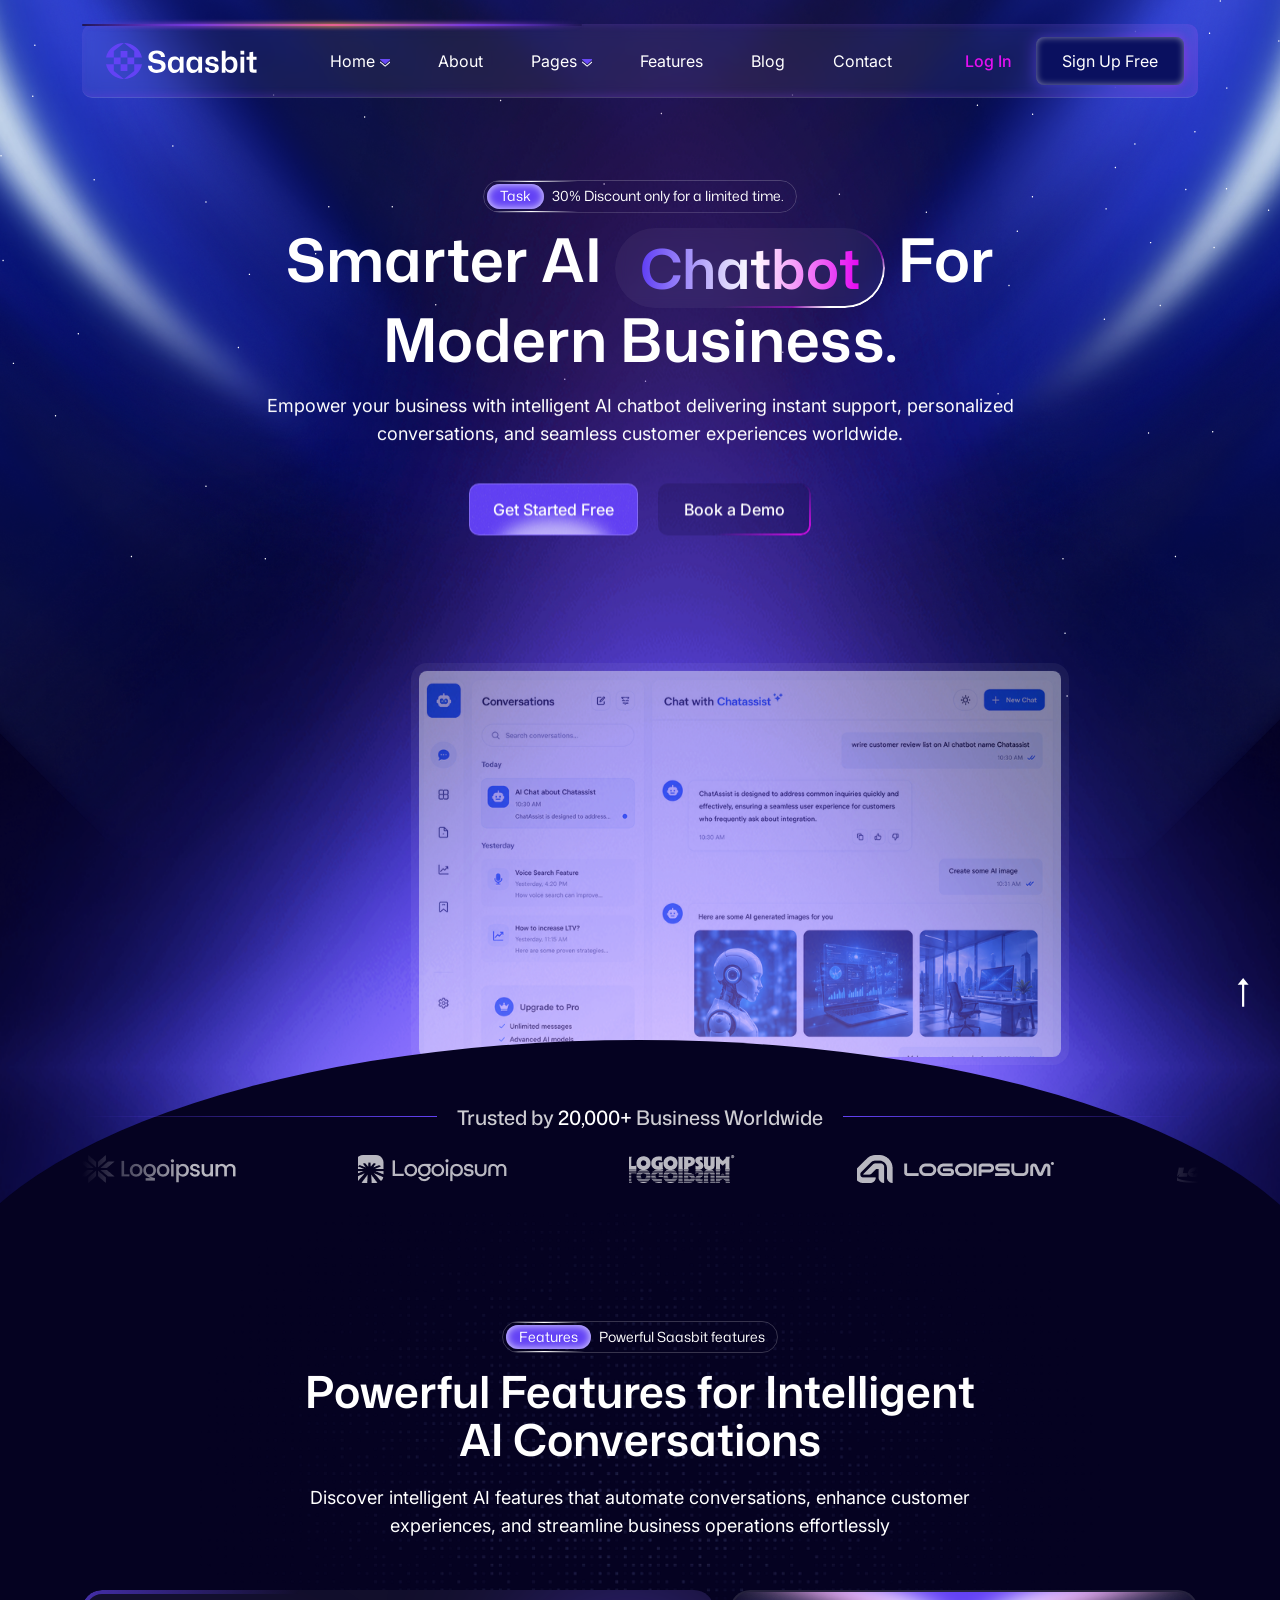
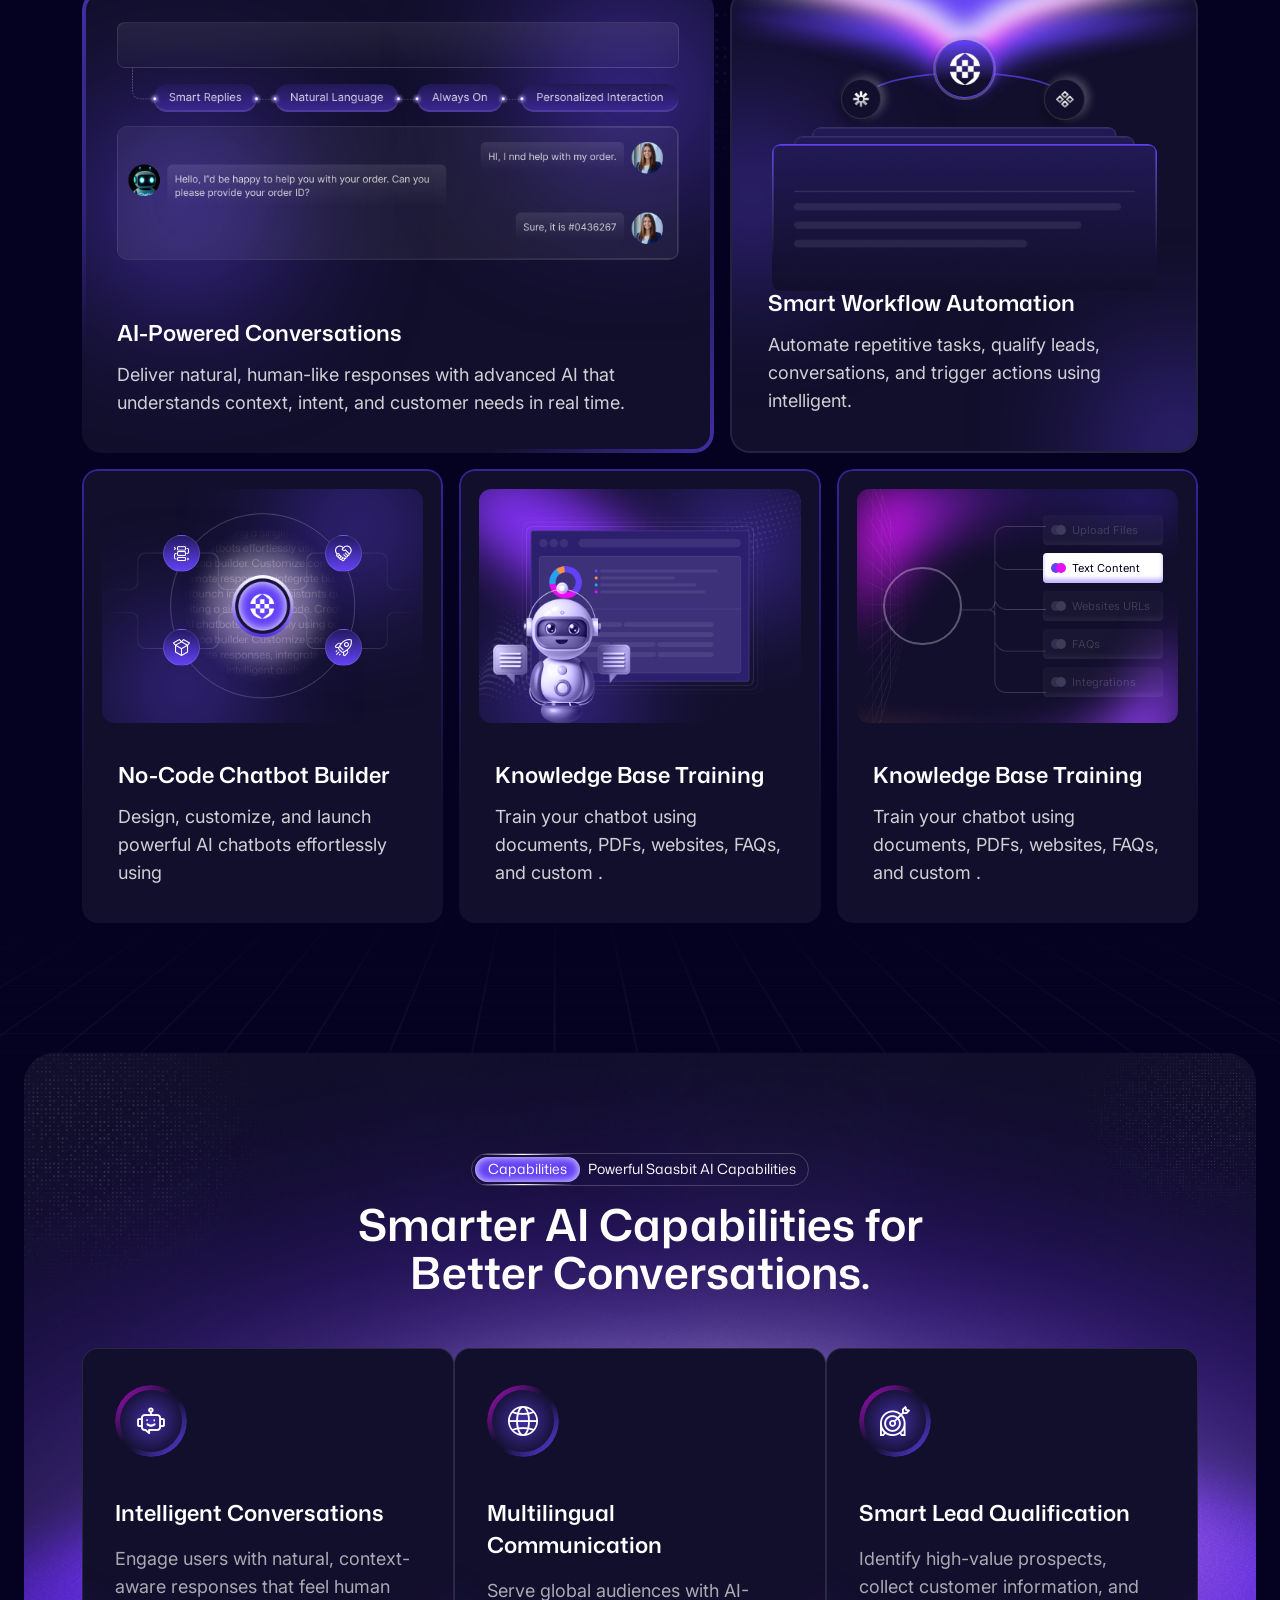
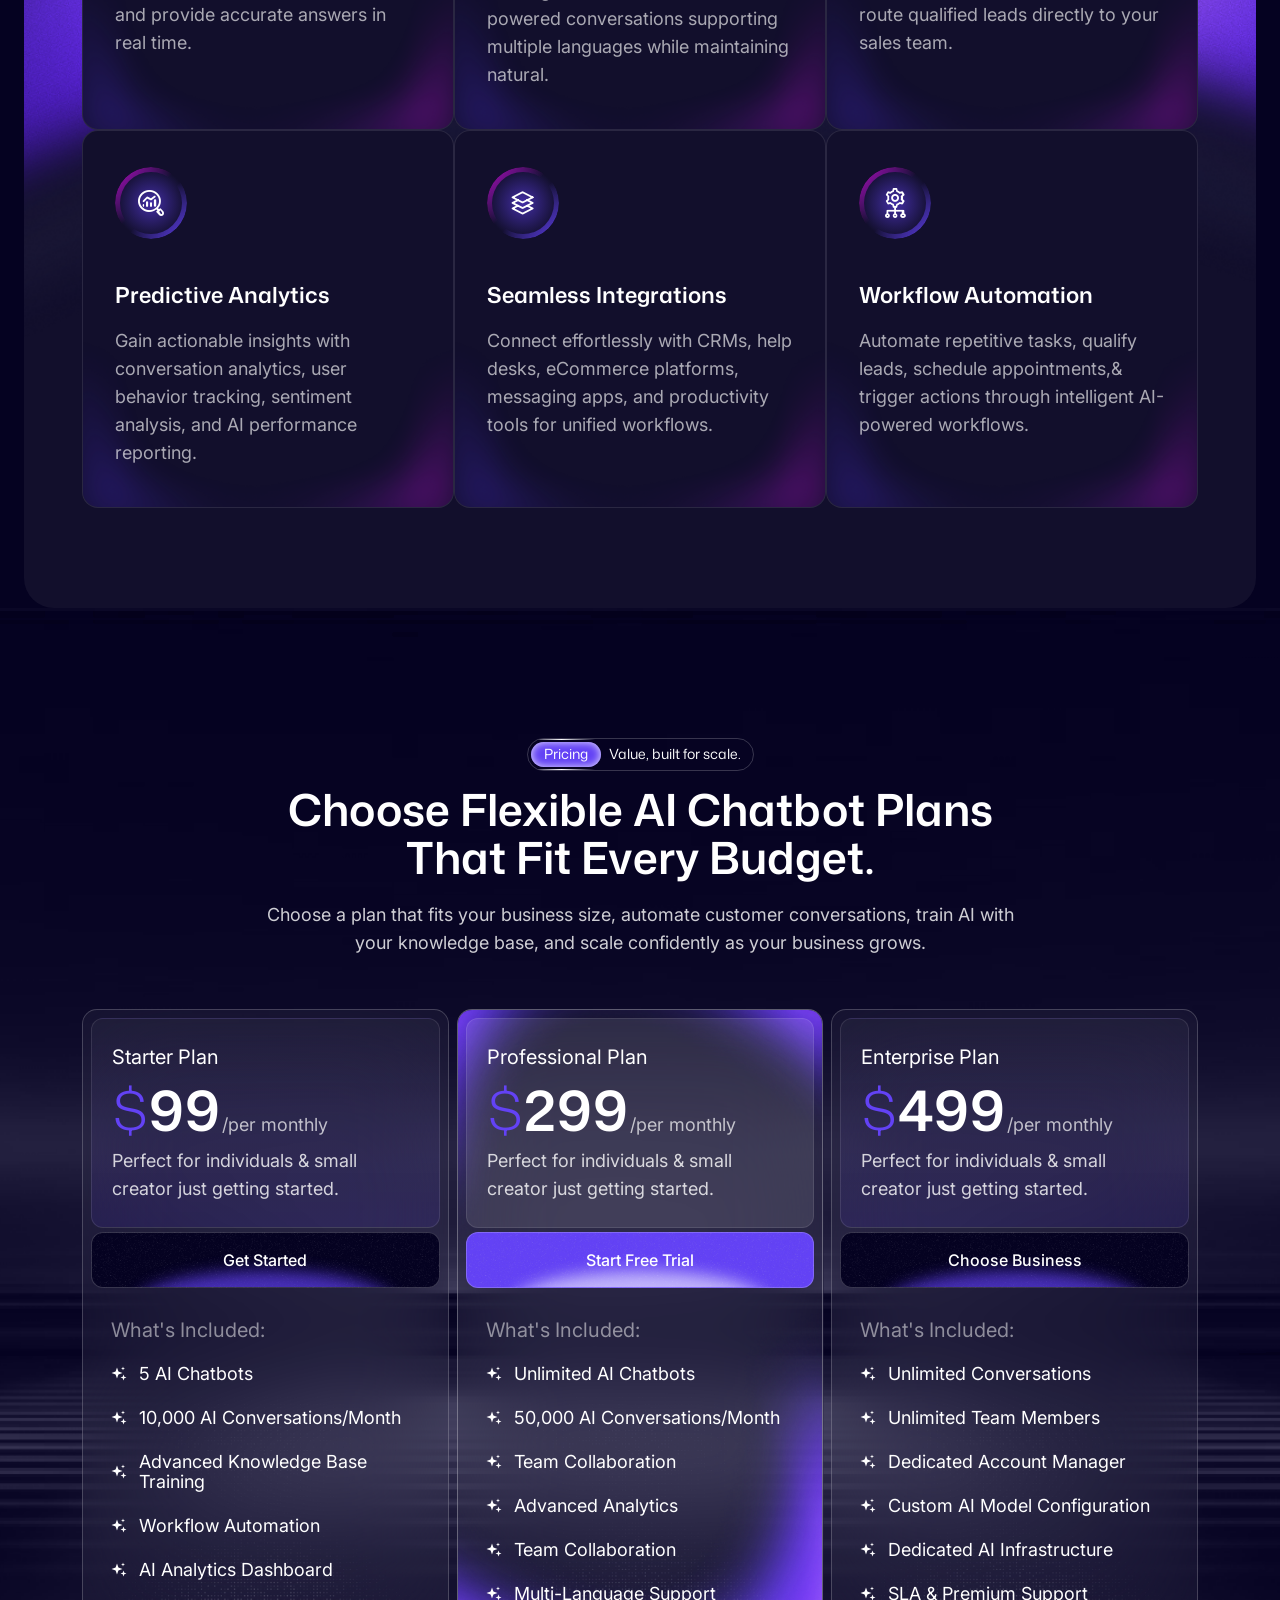
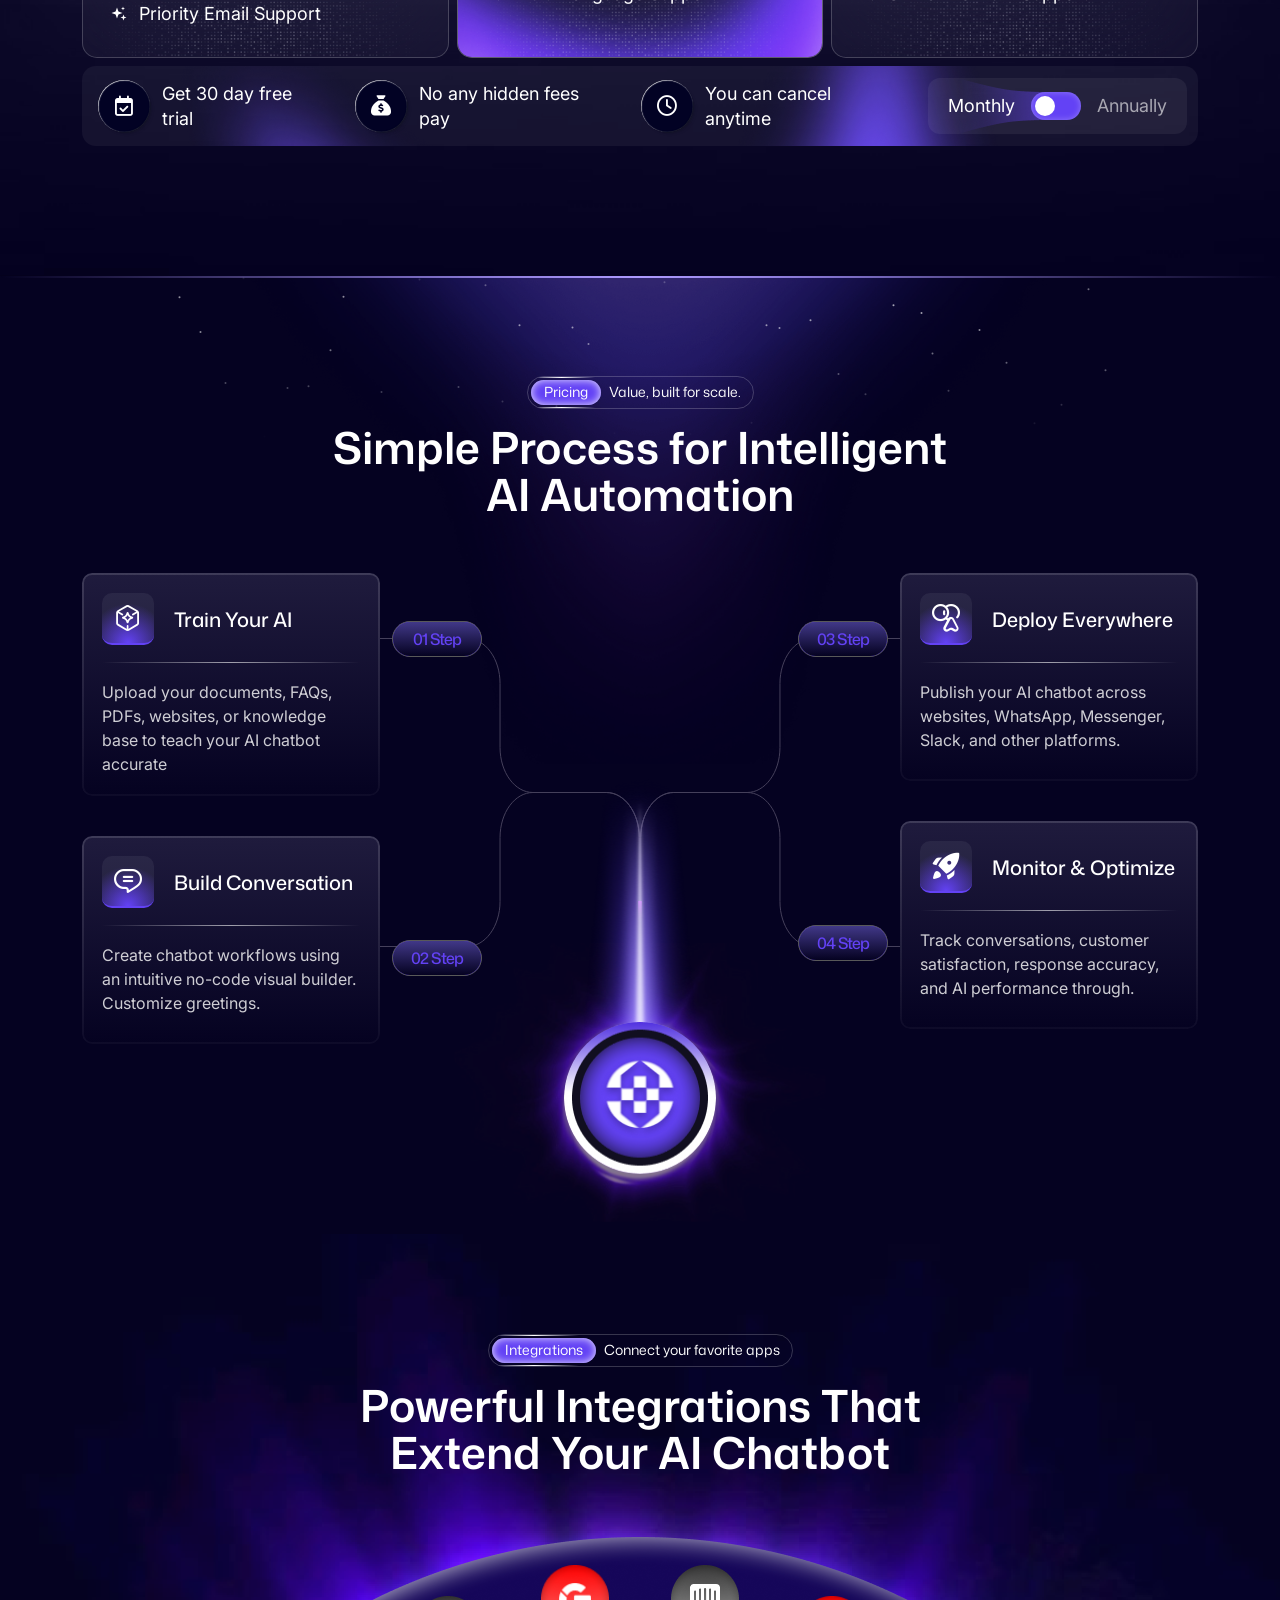
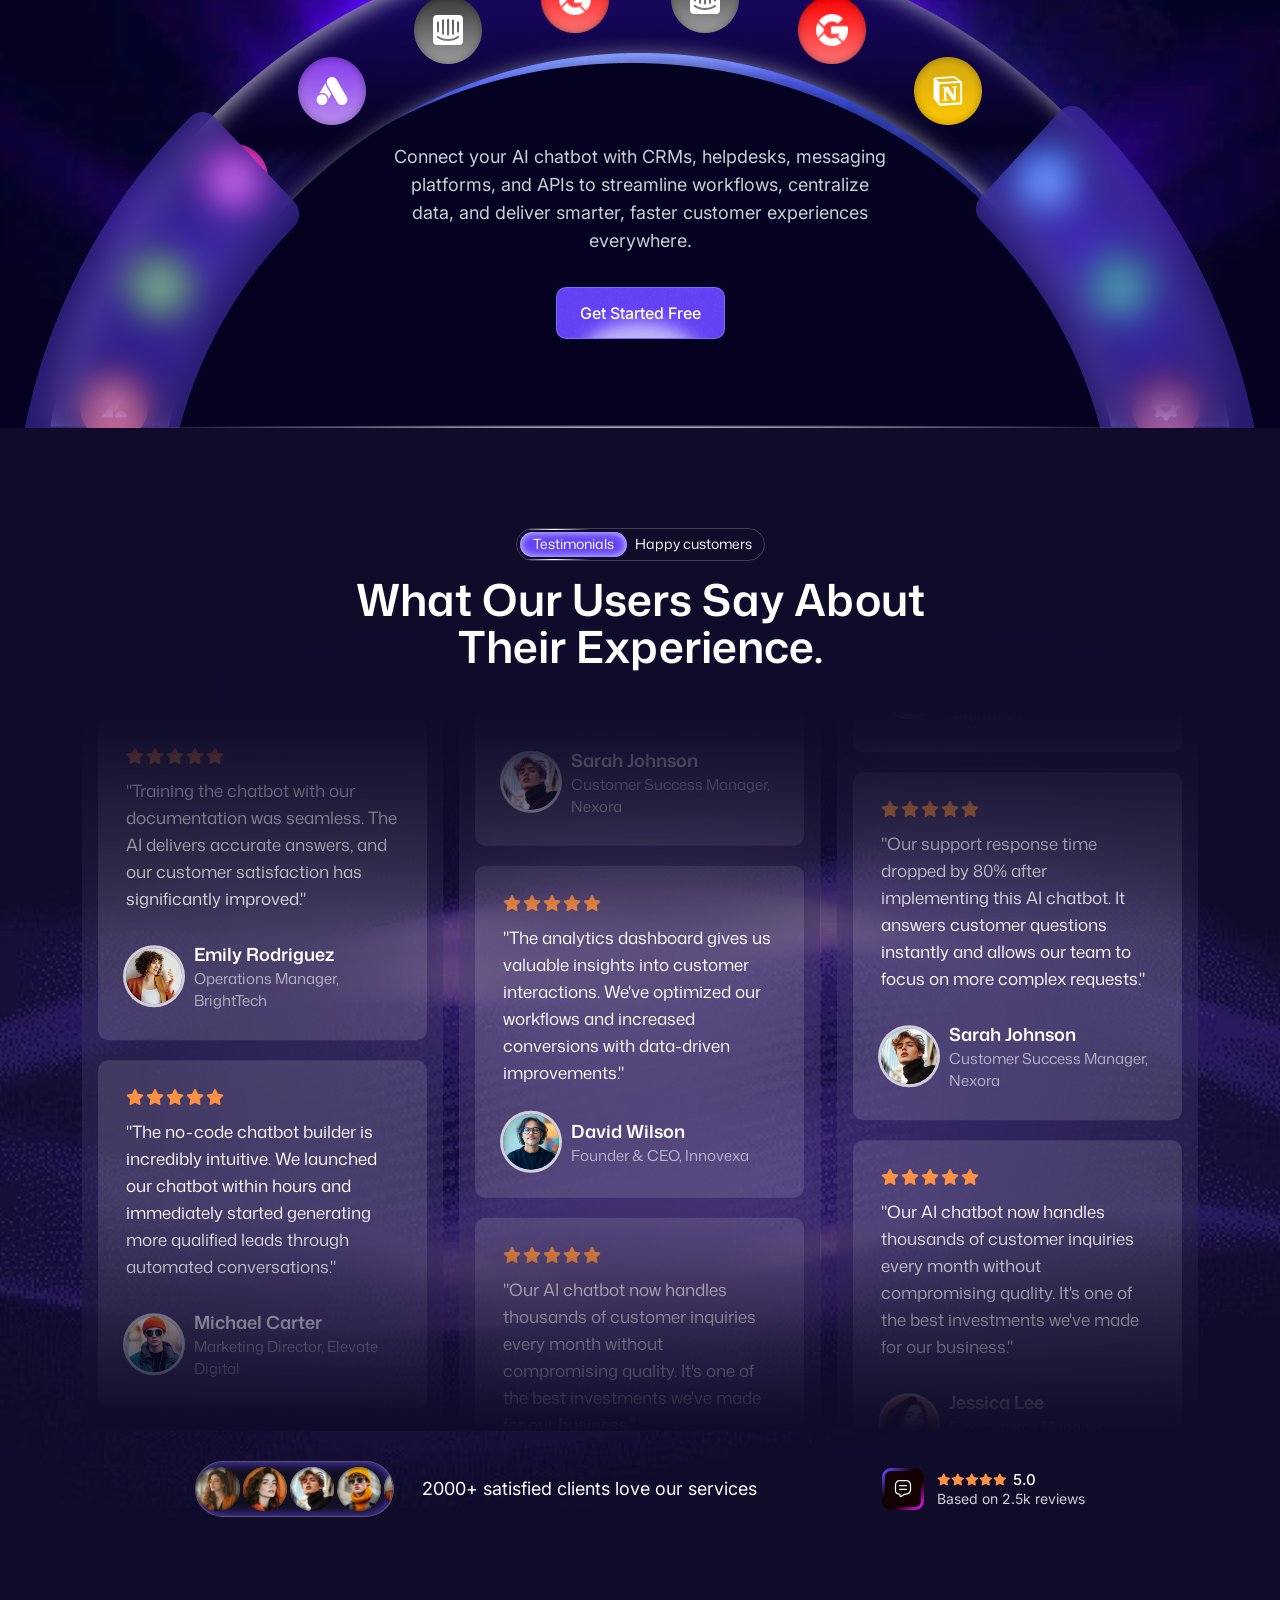
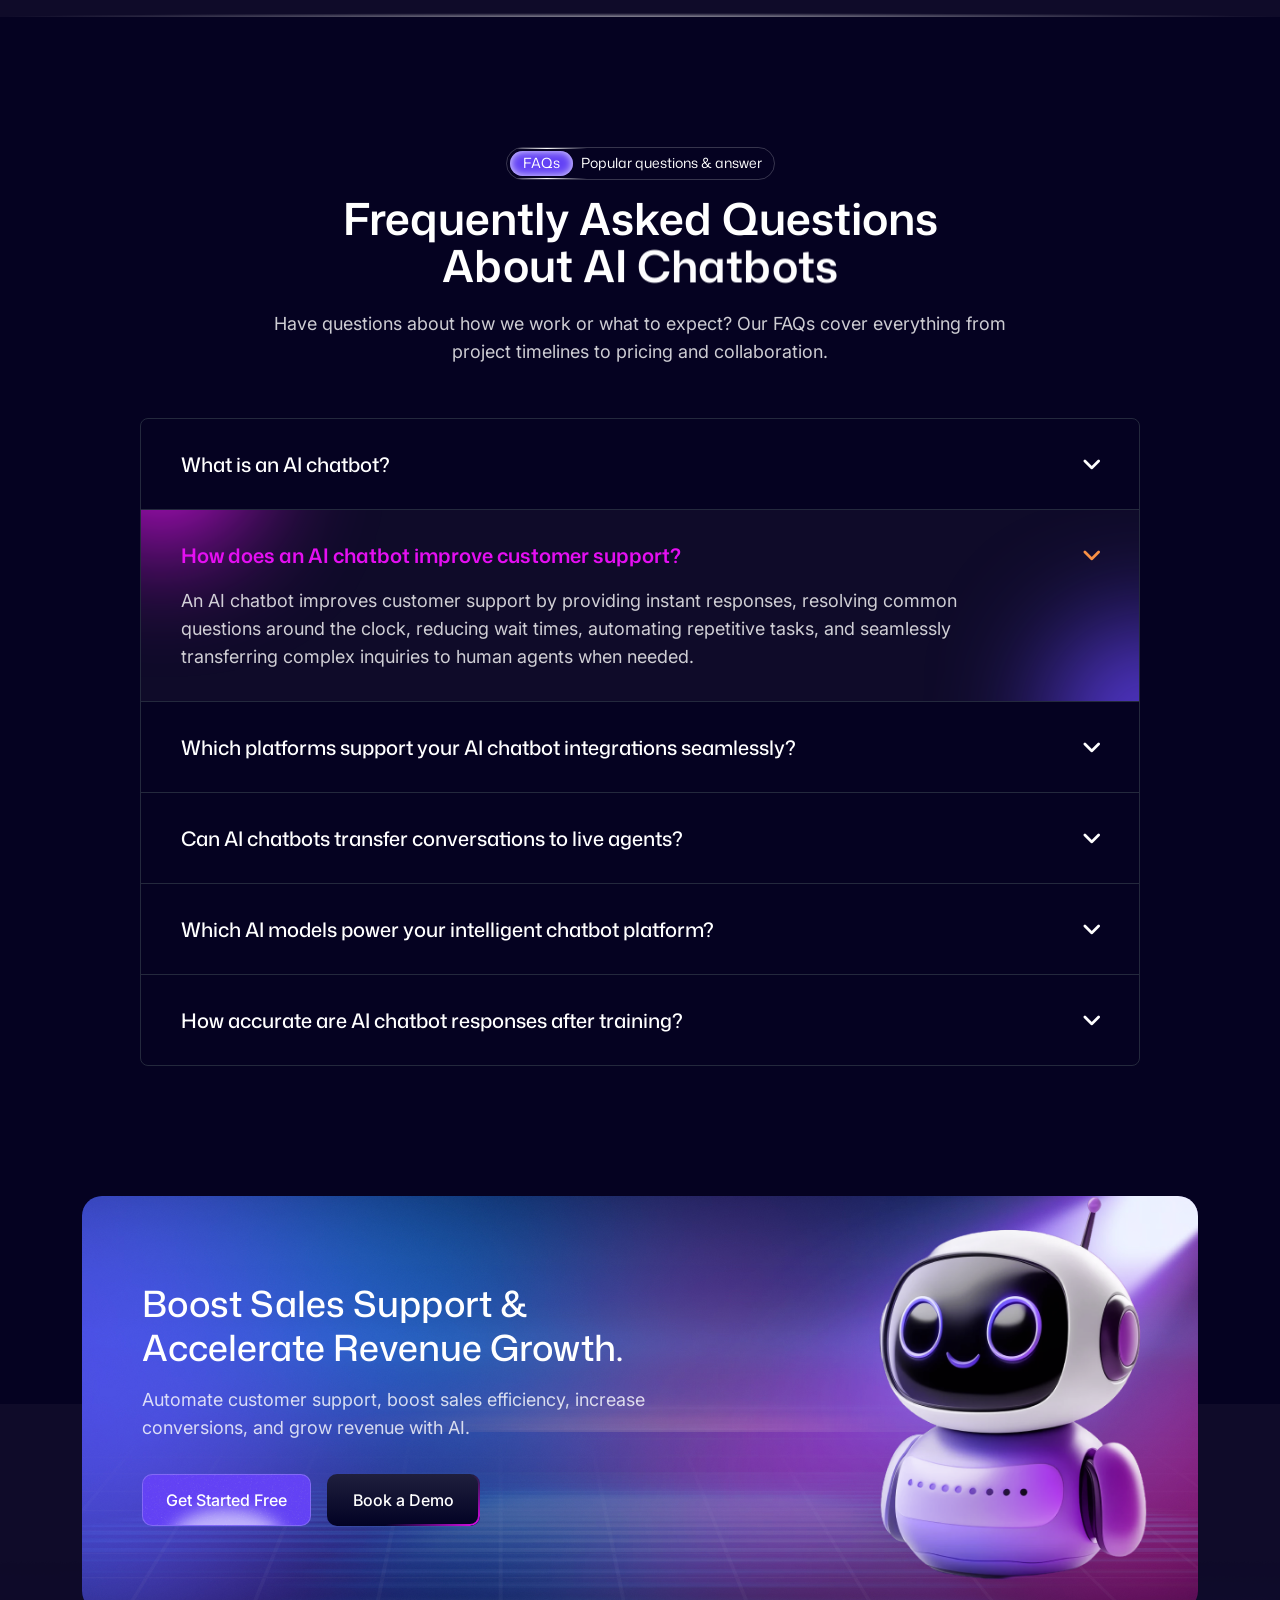
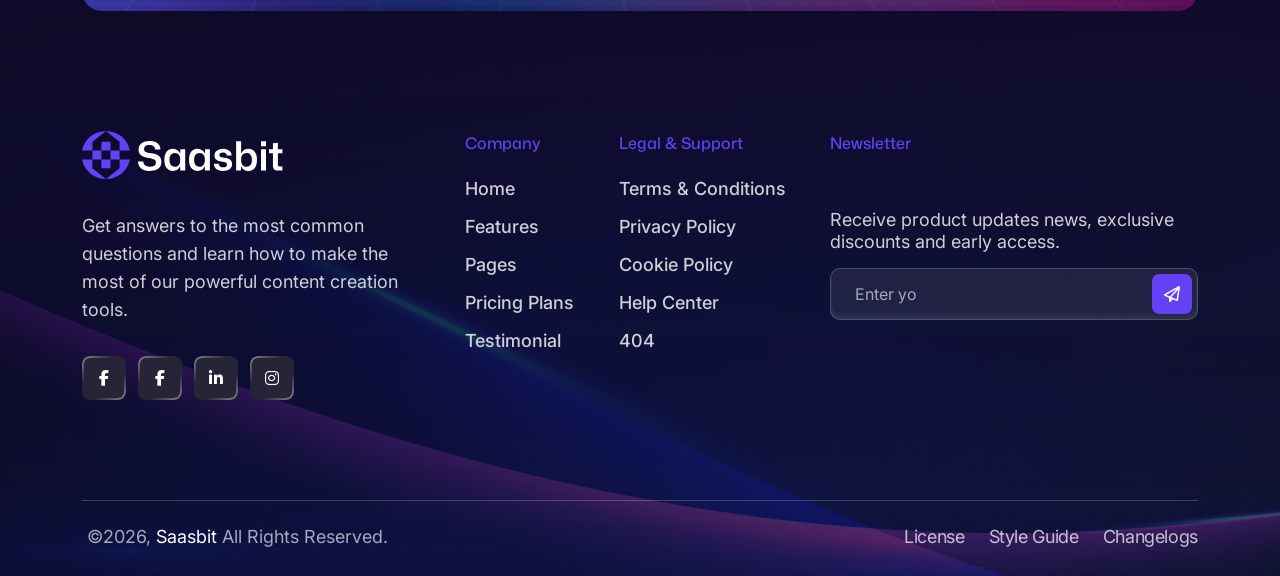
==== commit 30192029: "h1-80%" ====
--- a/index.html
+++ b/index.html
@@ -19,6 +19,7 @@
         <link rel="stylesheet" href="assets/css/nice-select.css">
         <link rel="stylesheet" href="assets/css/animate.css">
         <link rel="stylesheet" href="assets/css/magnific-popup.css">
+        <link rel="stylesheet" href="assets/css/nice-select.css">
         <link rel="stylesheet" href="assets/css/flaticon_saasbit.css">
         <link rel="stylesheet" href="assets/css/main.css">
     </head>
@@ -29,14 +30,36 @@
         <div class="sb-home-1-wrapper ">
 
             <!-- start preloader -->
-            <div class="ot-preloader-1">
-                <div class="ot-preloader-1-wrap" role="status" aria-label="Loading Optitech">
-                    <div class="logo-elm">
-                        <span class="ring"></span>
-                        <span class="ring has-v2"></span>
-                        <!-- <img src="assets/img/process/p1-step-icon.svg" alt=""> -->
-                    </div>
-                </div>
+            <div class="sb-preloader-1" role="status" aria-label="Loading Saasbit">
+                <div class="top">
+                    <div class="logo-elm js-in">
+                        <img src="assets/img/logo/logo-1.svg" alt="">
+                    </div>
+                    <p class="label js-in">Loading experience</p>
+                </div>
+
+                <div class="middle">
+                    <div class="words">
+                        <span class="word">Automate<span>.</span></span>
+                        <span class="word">Engage<span>.</span></span>
+                        <span class="word">Convert<span>.</span></span>
+                        <span class="word">Grow<span>.</span></span>
+                    </div>
+                </div>
+
+                <div class="bottom">
+                    <div class="counter js-in">
+                        <span class="count">0</span>
+                        <span class="percent">%</span>
+                    </div>
+                    <p class="note js-in">Smart conversations that turn every visitor into growth.</p>
+                </div>
+
+                <div class="bar"><span></span></div>
+
+                <svg class="curve" viewBox="0 0 1440 160" preserveAspectRatio="none" aria-hidden="true">
+                    <path d="M0 0H1440Q720 160 0 0Z"></path>
+                </svg>
             </div>
             <!-- end preloader -->
 
@@ -350,10 +373,10 @@
                                 Powerful Saasbit features
                             </h5>
                         </div>
-                        <h2 class="sb-sec-title-1">
+                        <h2 class="sb-sec-title-1 wa_title_ani_2">
                             Powerful Features for Intelligent <br> AI Conversations
                         </h2>
-                        <p class="sb-p-1 sec-disc">Discover intelligent AI features that automate conversations, enhance customer <br> experiences, and streamline business operations effortlessly</p>
+                        <p class="sb-p-1 sec-disc wow fadeInUp2">Discover intelligent AI features that automate conversations, enhance customer <br> experiences, and streamline business operations effortlessly</p>
                     </div>
 
                     <div class="sb-features-1-wrap">
@@ -526,7 +549,7 @@
                                 Powerful Saasbit AI Capabilities
                             </h5>
                         </div>
-                        <h2 class="sb-sec-title-1">
+                        <h2 class="sb-sec-title-1 wa_title_ani_2">
                             Smarter AI Capabilities for <br> Better Conversations.
                         </h2>
                     </div>
@@ -644,7 +667,7 @@
                                 Value, built for scale.
                             </h5>
                         </div>
-                        <h2 class="sb-sec-title-1">
+                        <h2 class="sb-sec-title-1 wa_title_ani_2">
                             Choose Flexible AI Chatbot Plans <br> That Fit Every Budget.
                         </h2>
                         <p class="sb-p-1 sec-disc">Choose a plan that fits your business size, automate customer conversations, train AI with your knowledge base, and scale confidently as your business grows.</p>
@@ -811,7 +834,7 @@
                                 Value, built for scale.
                             </h5>
                         </div>
-                        <h2 class="sb-sec-title-1">
+                        <h2 class="sb-sec-title-1 wa_title_ani_2">
                             Simple Process for Intelligent <br> AI Automation
                         </h2>
                     </div>
@@ -937,7 +960,7 @@
                                 Connect your favorite apps
                             </h5>
                         </div>
-                        <h2 class="sb-sec-title-1">
+                        <h2 class="sb-sec-title-1 wa_title_ani_2">
                             Powerful Integrations That <br> Extend Your AI Chatbot
                         </h2>
                     </div>
@@ -990,6 +1013,708 @@
                 </div>
             </section>
             <!-- apps-end -->
+
+            <!-- testimonial-start -->
+            <section class="sb-testimonial-1-area">
+                <div class="sb-testimonial-1-bg">
+                    <img src="assets/img/testimonial/t1-sec-bg.png" alt="">
+                </div>
+
+                <div class="container sb-container-1">
+
+                    <!-- section-title -->
+                    <div class="sb-testimonial-1-sec-title text-center">
+                        <div class="sb-subtitle-1">
+                            <h5 class="sb-subtitle-1-text">
+                                <span class="has-clr">Testimonials</span>
+                                Happy customers
+                            </h5>
+                        </div>
+                        <h2 class="sb-sec-title-1 wa_title_ani_2">
+                            What Our Users Say About <br> Their Experience.
+                        </h2>
+                    </div>
+
+                    <!-- testimonial-cards -->
+                    <div class="sb-testimonial-1-wrap">
+                        <div class="item-row">
+                            <div class="item-inner">
+                                <div class="sb-testimonial-1-item wa_marquee_down_top">
+                                    <!-- single-item -->
+                                    <div class="sb-testimonial-1-item-single">
+                                        <div class="rating">
+                                            <i class="fa-solid fa-star"></i>
+                                            <i class="fa-solid fa-star"></i>
+                                            <i class="fa-solid fa-star"></i>
+                                            <i class="fa-solid fa-star"></i>
+                                            <i class="fa-solid fa-star"></i>
+                                        </div>
+                                        <p class="sb-p-1 comment">"Our support response time dropped by 80% after implementing this AI chatbot. It answers customer questions instantly and allows our team to focus on more complex requests."</p>
+                                        <div class="author">
+                                            <div class="author-img wa-fix wa-img-cover">
+                                                <img src="assets/img/testimonial/t1-author-3.jpg" alt="">
+                                            </div>
+                                            <div class="author-info">
+                                                <h4 class="sb-h-1 author-name">Sarah Johnson</h4>
+                                                <p class="sb-p-1 author-bio">Customer Success Manager, Nexora</p>
+                                            </div>
+                                        </div>
+                                    </div>
+                                    <!-- single-item -->
+                                    <div class="sb-testimonial-1-item-single">
+                                        <div class="rating">
+                                            <i class="fa-solid fa-star"></i>
+                                            <i class="fa-solid fa-star"></i>
+                                            <i class="fa-solid fa-star"></i>
+                                            <i class="fa-solid fa-star"></i>
+                                            <i class="fa-solid fa-star"></i>
+                                        </div>
+                                        <p class="sb-p-1 comment">"Training the chatbot with our documentation was seamless. The AI delivers accurate answers, and our customer satisfaction has significantly improved."</p>
+                                        <div class="author">
+                                            <div class="author-img wa-fix wa-img-cover">
+                                                <img src="assets/img/testimonial/t1-author-2.jpg" alt="">
+                                            </div>
+                                            <div class="author-info">
+                                                <h4 class="sb-h-1 author-name">Emily Rodriguez</h4>
+                                                <p class="sb-p-1 author-bio">Operations Manager, BrightTech</p>
+                                            </div>
+                                        </div>
+                                    </div>
+                                    <!-- single-item -->
+                                    <div class="sb-testimonial-1-item-single">
+                                        <div class="rating">
+                                            <i class="fa-solid fa-star"></i>
+                                            <i class="fa-solid fa-star"></i>
+                                            <i class="fa-solid fa-star"></i>
+                                            <i class="fa-solid fa-star"></i>
+                                            <i class="fa-solid fa-star"></i>
+                                        </div>
+                                        <p class="sb-p-1 comment">"The no-code chatbot builder is incredibly intuitive. We launched our chatbot within hours and immediately started generating more qualified leads through automated conversations."</p>
+                                        <div class="author">
+                                            <div class="author-img wa-fix wa-img-cover">
+                                                <img src="assets/img/testimonial/t1-author-4.jpg" alt="">
+                                            </div>
+                                            <div class="author-info">
+                                                <h4 class="sb-h-1 author-name">Michael Carter</h4>
+                                                <p class="sb-p-1 author-bio">Marketing Director, Elevate Digital</p>
+                                            </div>
+                                        </div>
+                                    </div>
+                                    <!-- single-item -->
+                                    <div class="sb-testimonial-1-item-single">
+                                        <div class="rating">
+                                            <i class="fa-solid fa-star"></i>
+                                            <i class="fa-solid fa-star"></i>
+                                            <i class="fa-solid fa-star"></i>
+                                            <i class="fa-solid fa-star"></i>
+                                            <i class="fa-solid fa-star"></i>
+                                        </div>
+                                        <p class="sb-p-1 comment">"The analytics dashboard gives us valuable insights into customer interactions. We've optimized our workflows and increased conversions with data-driven improvements."</p>
+                                        <div class="author">
+                                            <div class="author-img wa-fix wa-img-cover">
+                                                <img src="assets/img/testimonial/t1-author-8.jpg" alt="">
+                                            </div>
+                                            <div class="author-info">
+                                                <h4 class="sb-h-1 author-name">David Wilson</h4>
+                                                <p class="sb-p-1 author-bio">Founder &amp; CEO, Innovexa</p>
+                                            </div>
+                                        </div>
+                                    </div>
+                                    <!-- single-item -->
+                                    <div class="sb-testimonial-1-item-single">
+                                        <div class="rating">
+                                            <i class="fa-solid fa-star"></i>
+                                            <i class="fa-solid fa-star"></i>
+                                            <i class="fa-solid fa-star"></i>
+                                            <i class="fa-solid fa-star"></i>
+                                            <i class="fa-solid fa-star"></i>
+                                        </div>
+                                        <p class="sb-p-1 comment">"Our AI chatbot now handles thousands of customer inquiries every month without compromising quality. It's one of the best investments we've made for our business."</p>
+                                        <div class="author">
+                                            <div class="author-img wa-fix wa-img-cover">
+                                                <img src="assets/img/testimonial/t1-author-1.jpg" alt="">
+                                            </div>
+                                            <div class="author-info">
+                                                <h4 class="sb-h-1 author-name">Jessica Lee</h4>
+                                                <p class="sb-p-1 author-bio">E-commerce Manager, ShopSphere</p>
+                                            </div>
+                                        </div>
+                                    </div>
+                                    <!-- single-item -->
+                                    <div class="sb-testimonial-1-item-single">
+                                        <div class="rating">
+                                            <i class="fa-solid fa-star"></i>
+                                            <i class="fa-solid fa-star"></i>
+                                            <i class="fa-solid fa-star"></i>
+                                            <i class="fa-solid fa-star"></i>
+                                            <i class="fa-solid fa-star"></i>
+                                        </div>
+                                        <p class="sb-p-1 comment">"The seamless integrations with our CRM and communication tools have streamlined our entire customer support process. Highly recommended for growing businesses."</p>
+                                        <div class="author">
+                                            <div class="author-img wa-fix wa-img-cover">
+                                                <img src="assets/img/testimonial/t1-author-6.jpg" alt="">
+                                            </div>
+                                            <div class="author-info">
+                                                <h4 class="sb-h-1 author-name">Daniel Brown</h4>
+                                                <p class="sb-p-1 author-bio">Head of Support, CloudBridge</p>
+                                            </div>
+                                        </div>
+                                    </div>
+                                </div>
+                            </div>
+                        </div>
+                        <div class="item-row">
+                            <div class="item-inner">
+                                <div class="sb-testimonial-1-item wa_marquee_top_down">
+                                    <!-- single-item -->
+                                    <div class="sb-testimonial-1-item-single">
+                                        <div class="rating">
+                                            <i class="fa-solid fa-star"></i>
+                                            <i class="fa-solid fa-star"></i>
+                                            <i class="fa-solid fa-star"></i>
+                                            <i class="fa-solid fa-star"></i>
+                                            <i class="fa-solid fa-star"></i>
+                                        </div>
+                                        <p class="sb-p-1 comment">"Our support response time dropped by 80% after implementing this AI chatbot. It answers customer questions instantly and allows our team to focus on more complex requests."</p>
+                                        <div class="author">
+                                            <div class="author-img wa-fix wa-img-cover">
+                                                <img src="assets/img/testimonial/t1-author-3.jpg" alt="">
+                                            </div>
+                                            <div class="author-info">
+                                                <h4 class="sb-h-1 author-name">Sarah Johnson</h4>
+                                                <p class="sb-p-1 author-bio">Customer Success Manager, Nexora</p>
+                                            </div>
+                                        </div>
+                                    </div>
+                                    <!-- single-item -->
+                                    <div class="sb-testimonial-1-item-single">
+                                        <div class="rating">
+                                            <i class="fa-solid fa-star"></i>
+                                            <i class="fa-solid fa-star"></i>
+                                            <i class="fa-solid fa-star"></i>
+                                            <i class="fa-solid fa-star"></i>
+                                            <i class="fa-solid fa-star"></i>
+                                        </div>
+                                        <p class="sb-p-1 comment">"The analytics dashboard gives us valuable insights into customer interactions. We've optimized our workflows and increased conversions with data-driven improvements."</p>
+                                        <div class="author">
+                                            <div class="author-img wa-fix wa-img-cover">
+                                                <img src="assets/img/testimonial/t1-author-8.jpg" alt="">
+                                            </div>
+                                            <div class="author-info">
+                                                <h4 class="sb-h-1 author-name">David Wilson</h4>
+                                                <p class="sb-p-1 author-bio">Founder &amp; CEO, Innovexa</p>
+                                            </div>
+                                        </div>
+                                    </div>
+                                    <!-- single-item -->
+                                    <div class="sb-testimonial-1-item-single">
+                                        <div class="rating">
+                                            <i class="fa-solid fa-star"></i>
+                                            <i class="fa-solid fa-star"></i>
+                                            <i class="fa-solid fa-star"></i>
+                                            <i class="fa-solid fa-star"></i>
+                                            <i class="fa-solid fa-star"></i>
+                                        </div>
+                                        <p class="sb-p-1 comment">"Our AI chatbot now handles thousands of customer inquiries every month without compromising quality. It's one of the best investments we've made for our business."</p>
+                                        <div class="author">
+                                            <div class="author-img wa-fix wa-img-cover">
+                                                <img src="assets/img/testimonial/t1-author-1.jpg" alt="">
+                                            </div>
+                                            <div class="author-info">
+                                                <h4 class="sb-h-1 author-name">Jessica Lee</h4>
+                                                <p class="sb-p-1 author-bio">E-commerce Manager, ShopSphere</p>
+                                            </div>
+                                        </div>
+                                    </div>
+                                    <!-- single-item -->
+                                    <div class="sb-testimonial-1-item-single">
+                                        <div class="rating">
+                                            <i class="fa-solid fa-star"></i>
+                                            <i class="fa-solid fa-star"></i>
+                                            <i class="fa-solid fa-star"></i>
+                                            <i class="fa-solid fa-star"></i>
+                                            <i class="fa-solid fa-star"></i>
+                                        </div>
+                                        <p class="sb-p-1 comment">"Training the chatbot with our documentation was seamless. The AI delivers accurate answers, and our customer satisfaction has significantly improved."</p>
+                                        <div class="author">
+                                            <div class="author-img wa-fix wa-img-cover">
+                                                <img src="assets/img/testimonial/t1-author-2.jpg" alt="">
+                                            </div>
+                                            <div class="author-info">
+                                                <h4 class="sb-h-1 author-name">Emily Rodriguez</h4>
+                                                <p class="sb-p-1 author-bio">Operations Manager, BrightTech</p>
+                                            </div>
+                                        </div>
+                                    </div>
+                                    <!-- single-item -->
+                                    <div class="sb-testimonial-1-item-single">
+                                        <div class="rating">
+                                            <i class="fa-solid fa-star"></i>
+                                            <i class="fa-solid fa-star"></i>
+                                            <i class="fa-solid fa-star"></i>
+                                            <i class="fa-solid fa-star"></i>
+                                            <i class="fa-solid fa-star"></i>
+                                        </div>
+                                        <p class="sb-p-1 comment">"The seamless integrations with our CRM and communication tools have streamlined our entire customer support process. Highly recommended for growing businesses."</p>
+                                        <div class="author">
+                                            <div class="author-img wa-fix wa-img-cover">
+                                                <img src="assets/img/testimonial/t1-author-6.jpg" alt="">
+                                            </div>
+                                            <div class="author-info">
+                                                <h4 class="sb-h-1 author-name">Daniel Brown</h4>
+                                                <p class="sb-p-1 author-bio">Head of Support, CloudBridge</p>
+                                            </div>
+                                        </div>
+                                    </div>
+                                    <!-- single-item -->
+                                    <div class="sb-testimonial-1-item-single">
+                                        <div class="rating">
+                                            <i class="fa-solid fa-star"></i>
+                                            <i class="fa-solid fa-star"></i>
+                                            <i class="fa-solid fa-star"></i>
+                                            <i class="fa-solid fa-star"></i>
+                                            <i class="fa-solid fa-star"></i>
+                                        </div>
+                                        <p class="sb-p-1 comment">"The no-code chatbot builder is incredibly intuitive. We launched our chatbot within hours and immediately started generating more qualified leads through automated conversations."</p>
+                                        <div class="author">
+                                            <div class="author-img wa-fix wa-img-cover">
+                                                <img src="assets/img/testimonial/t1-author-4.jpg" alt="">
+                                            </div>
+                                            <div class="author-info">
+                                                <h4 class="sb-h-1 author-name">Michael Carter</h4>
+                                                <p class="sb-p-1 author-bio">Marketing Director, Elevate Digital</p>
+                                            </div>
+                                        </div>
+                                    </div>
+                                </div>
+                            </div>
+                        </div>
+                        <div class="item-row">
+                            <div class="item-inner">
+                                <div class="sb-testimonial-1-item wa_marquee_down_top">
+                                    <!-- single-item -->
+                                    <div class="sb-testimonial-1-item-single">
+                                        <div class="rating">
+                                            <i class="fa-solid fa-star"></i>
+                                            <i class="fa-solid fa-star"></i>
+                                            <i class="fa-solid fa-star"></i>
+                                            <i class="fa-solid fa-star"></i>
+                                            <i class="fa-solid fa-star"></i>
+                                        </div>
+                                        <p class="sb-p-1 comment">"Training the chatbot with our documentation was seamless. The AI delivers accurate answers, and our customer satisfaction has significantly improved."</p>
+                                        <div class="author">
+                                            <div class="author-img wa-fix wa-img-cover">
+                                                <img src="assets/img/testimonial/t1-author-2.jpg" alt="">
+                                            </div>
+                                            <div class="author-info">
+                                                <h4 class="sb-h-1 author-name">Emily Rodriguez</h4>
+                                                <p class="sb-p-1 author-bio">Operations Manager, BrightTech</p>
+                                            </div>
+                                        </div>
+                                    </div>
+                                    <!-- single-item -->
+                                    <div class="sb-testimonial-1-item-single">
+                                        <div class="rating">
+                                            <i class="fa-solid fa-star"></i>
+                                            <i class="fa-solid fa-star"></i>
+                                            <i class="fa-solid fa-star"></i>
+                                            <i class="fa-solid fa-star"></i>
+                                            <i class="fa-solid fa-star"></i>
+                                        </div>
+                                        <p class="sb-p-1 comment">"Our support response time dropped by 80% after implementing this AI chatbot. It answers customer questions instantly and allows our team to focus on more complex requests."</p>
+                                        <div class="author">
+                                            <div class="author-img wa-fix wa-img-cover">
+                                                <img src="assets/img/testimonial/t1-author-3.jpg" alt="">
+                                            </div>
+                                            <div class="author-info">
+                                                <h4 class="sb-h-1 author-name">Sarah Johnson</h4>
+                                                <p class="sb-p-1 author-bio">Customer Success Manager, Nexora</p>
+                                            </div>
+                                        </div>
+                                    </div>
+                                    <!-- single-item -->
+                                    <div class="sb-testimonial-1-item-single">
+                                        <div class="rating">
+                                            <i class="fa-solid fa-star"></i>
+                                            <i class="fa-solid fa-star"></i>
+                                            <i class="fa-solid fa-star"></i>
+                                            <i class="fa-solid fa-star"></i>
+                                            <i class="fa-solid fa-star"></i>
+                                        </div>
+                                        <p class="sb-p-1 comment">"Our AI chatbot now handles thousands of customer inquiries every month without compromising quality. It's one of the best investments we've made for our business."</p>
+                                        <div class="author">
+                                            <div class="author-img wa-fix wa-img-cover">
+                                                <img src="assets/img/testimonial/t1-author-1.jpg" alt="">
+                                            </div>
+                                            <div class="author-info">
+                                                <h4 class="sb-h-1 author-name">Jessica Lee</h4>
+                                                <p class="sb-p-1 author-bio">E-commerce Manager, ShopSphere</p>
+                                            </div>
+                                        </div>
+                                    </div>
+                                    <!-- single-item -->
+                                    <div class="sb-testimonial-1-item-single">
+                                        <div class="rating">
+                                            <i class="fa-solid fa-star"></i>
+                                            <i class="fa-solid fa-star"></i>
+                                            <i class="fa-solid fa-star"></i>
+                                            <i class="fa-solid fa-star"></i>
+                                            <i class="fa-solid fa-star"></i>
+                                        </div>
+                                        <p class="sb-p-1 comment">"The no-code chatbot builder is incredibly intuitive. We launched our chatbot within hours and immediately started generating more qualified leads through automated conversations."</p>
+                                        <div class="author">
+                                            <div class="author-img wa-fix wa-img-cover">
+                                                <img src="assets/img/testimonial/t1-author-4.jpg" alt="">
+                                            </div>
+                                            <div class="author-info">
+                                                <h4 class="sb-h-1 author-name">Michael Carter</h4>
+                                                <p class="sb-p-1 author-bio">Marketing Director, Elevate Digital</p>
+                                            </div>
+                                        </div>
+                                    </div>
+                                    <!-- single-item -->
+                                    <div class="sb-testimonial-1-item-single">
+                                        <div class="rating">
+                                            <i class="fa-solid fa-star"></i>
+                                            <i class="fa-solid fa-star"></i>
+                                            <i class="fa-solid fa-star"></i>
+                                            <i class="fa-solid fa-star"></i>
+                                            <i class="fa-solid fa-star"></i>
+                                        </div>
+                                        <p class="sb-p-1 comment">"The seamless integrations with our CRM and communication tools have streamlined our entire customer support process. Highly recommended for growing businesses."</p>
+                                        <div class="author">
+                                            <div class="author-img wa-fix wa-img-cover">
+                                                <img src="assets/img/testimonial/t1-author-6.jpg" alt="">
+                                            </div>
+                                            <div class="author-info">
+                                                <h4 class="sb-h-1 author-name">Daniel Brown</h4>
+                                                <p class="sb-p-1 author-bio">Head of Support, CloudBridge</p>
+                                            </div>
+                                        </div>
+                                    </div>
+                                    <!-- single-item -->
+                                    <div class="sb-testimonial-1-item-single">
+                                        <div class="rating">
+                                            <i class="fa-solid fa-star"></i>
+                                            <i class="fa-solid fa-star"></i>
+                                            <i class="fa-solid fa-star"></i>
+                                            <i class="fa-solid fa-star"></i>
+                                            <i class="fa-solid fa-star"></i>
+                                        </div>
+                                        <p class="sb-p-1 comment">"The analytics dashboard gives us valuable insights into customer interactions. We've optimized our workflows and increased conversions with data-driven improvements."</p>
+                                        <div class="author">
+                                            <div class="author-img wa-fix wa-img-cover">
+                                                <img src="assets/img/testimonial/t1-author-8.jpg" alt="">
+                                            </div>
+                                            <div class="author-info">
+                                                <h4 class="sb-h-1 author-name">David Wilson</h4>
+                                                <p class="sb-p-1 author-bio">Founder &amp; CEO, Innovexa</p>
+                                            </div>
+                                        </div>
+                                    </div>
+                                </div>
+                            </div>
+                        </div>
+                    </div>
+
+                    <!-- bottom -->
+                    <div class="sb-testimonial-1-bottom">
+                        <div class="sb-testimonial-1-bottom-author  " >
+                            <div class="wa_marquee d-inline-block">
+                                <div class="author-list">
+                                    <div class="single-author wa-fix wa-img-cover">
+                                        <img src="assets/img/testimonial/t1-author-7.jpg" alt="">
+                                    </div>
+                                    <div class="single-author wa-fix wa-img-cover">
+                                        <img src="assets/img/testimonial/t1-author-1.jpg" alt="">
+                                    </div>
+                                    <div class="single-author wa-fix wa-img-cover">
+                                        <img src="assets/img/testimonial/t1-author-3.jpg" alt="">
+                                    </div>
+                                    <div class="single-author wa-fix wa-img-cover">
+                                        <img src="assets/img/testimonial/t1-author-5.jpg" alt="">
+                                    </div>
+                                    <div class="single-author wa-fix wa-img-cover">
+                                        <img src="assets/img/testimonial/t1-author-2.jpg" alt="">
+                                    </div>
+                                </div>
+                            </div>
+                        </div>
+                        <p class="sb-p-1 sb-testimonial-1-bottom-disc">2000+ satisfied clients love our services</p>
+                        <div class="sb-testimonial-1-bottom-rating">
+                            <div class="item-icon">
+                                <svg width="42" height="42" viewBox="0 0 42 42" fill="none" xmlns="http://www.w3.org/2000/svg">
+                                    <rect x="1.5" y="1.5" width="39" height="39" rx="7.5" fill="#120101"/>
+                                    <rect x="1.5" y="1.5" width="39" height="39" rx="7.5" stroke="url(#sb-testimonial-1-icon-grad)" stroke-width="3"/>
+                                    <path d="M17.0416 17.667C17.0416 17.3218 17.3215 17.042 17.6666 17.042H24.3333C24.6785 17.042 24.9583 17.3218 24.9583 17.667C24.9583 18.0122 24.6785 18.292 24.3333 18.292H17.6666C17.3215 18.292 17.0416 18.0122 17.0416 17.667Z" fill="white"/>
+                                    <path d="M17.0416 21.417C17.0416 21.0718 17.3215 20.792 17.6666 20.792H24.3333C24.6785 20.792 24.9583 21.0718 24.9583 21.417C24.9583 21.7622 24.6785 22.042 24.3333 22.042H17.6666C17.3215 22.042 17.0416 21.7622 17.0416 21.417Z" fill="white"/>
+                                    <path fill-rule="evenodd" clip-rule="evenodd" d="M20.1387 12.042H21.8613C23.0044 12.042 23.9006 12.042 24.6209 12.1008C25.3543 12.1608 25.9602 12.2848 26.5087 12.5643C27.4103 13.0236 28.1433 13.7567 28.6027 14.6583C28.8822 15.2067 29.0062 15.8127 29.0662 16.5461C29.125 17.2664 29.125 18.1626 29.125 19.3057V21.603C29.125 21.8167 29.125 21.9468 29.1197 22.0602C29.0028 24.5285 27.0282 26.5031 24.5599 26.62C24.4465 26.6253 24.3032 26.6253 24.0657 26.6253H24.042L23.9792 26.6254C23.2566 26.63 22.5527 26.8557 21.9619 27.2719L21.9209 27.3011L19.7453 28.8551C18.4916 29.7506 16.8441 28.4573 17.4163 27.0267C17.4932 26.8345 17.3516 26.6253 17.1445 26.6253H16.643C14.562 26.6253 12.875 24.9383 12.875 22.8572V19.3057C12.875 18.1626 12.875 17.2664 12.9338 16.5461C12.9938 15.8127 13.1178 15.2067 13.3973 14.6583C13.8566 13.7567 14.5897 13.0236 15.4913 12.5643C16.0397 12.2848 16.6457 12.1608 17.3791 12.1008C18.0994 12.042 18.9956 12.042 20.1387 12.042ZM17.4809 13.3467C16.8247 13.4003 16.4016 13.5033 16.0588 13.678C15.3924 14.0176 14.8506 14.5594 14.511 15.2258C14.3363 15.5686 14.2333 15.9917 14.1797 16.6479C14.1255 17.3113 14.125 18.1566 14.125 19.3337V22.8572C14.125 24.248 15.2524 25.3753 16.643 25.3753H17.1445C18.2359 25.3753 18.9822 26.4777 18.5769 27.491C18.4683 27.7624 18.7809 28.0078 19.0188 27.8379L21.2418 26.2501C22.0411 25.6869 22.9935 25.3817 23.9712 25.3754L24.042 25.3753C24.3101 25.3753 24.4211 25.3752 24.5008 25.3713C26.3252 25.285 27.7847 23.8255 27.871 22.0012C27.8748 21.9212 27.875 21.8229 27.875 21.5827V19.3337C27.875 18.1566 27.8745 17.3113 27.8203 16.6479C27.7667 15.9917 27.6637 15.5686 27.489 15.2258C27.1494 14.5594 26.6076 14.0176 25.9412 13.678C25.5983 13.5033 25.1753 13.4003 24.5191 13.3467C23.8557 13.2925 23.0104 13.292 21.8333 13.292H20.1667C18.9896 13.292 18.1444 13.2925 17.4809 13.3467Z" fill="white"/>
+                                    <defs>
+                                        <linearGradient id="sb-testimonial-1-icon-grad" x1="3" y1="3" x2="39" y2="40.2273" gradientUnits="userSpaceOnUse">
+                                            <stop stop-color="#6342F5"/>
+                                            <stop offset="0.357424" stop-color="#120101"/>
+                                            <stop offset="0.645512" stop-color="#120101"/>
+                                            <stop offset="1" stop-color="#E50FF2"/>
+                                        </linearGradient>
+                                    </defs>
+                                </svg>
+                            </div>
+                            <div class="content-wrap">
+                                <div class="rating-top">
+                                    <p class="rating-icon">
+                                    <i class="fa-solid fa-star"></i>
+                                    <i class="fa-solid fa-star"></i>
+                                    <i class="fa-solid fa-star"></i>
+                                    <i class="fa-solid fa-star"></i>
+                                    <i class="fa-solid fa-star"></i>
+                                    </p>
+                                    <span class="rating-point">5.0</span>
+                                </div>
+                                <p class="sb-p-1 rating-text">Based on 2.5k reviews</p>
+                            </div>
+                        </div>
+                    </div>
+                </div>
+
+            </section>
+            <!-- testimonial-end -->
+
+            <!-- faqs-start -->
+            <section class="sb-faqs-1-area pt-130 pb-130">
+                <div class="container sb-container-1">
+
+                    <!-- section-title -->
+                    <div class="sb-faqs-1-sec-title text-center">
+                        <div class="sb-subtitle-1">
+                            <h5 class="sb-subtitle-1-text">
+                                <span class="has-clr">FAQs</span>
+                                Popular questions &amp; answer
+                            </h5>
+                        </div>
+                        <h2 class="sb-sec-title-1 wa_title_ani_2">
+                            Frequently Asked Questions <br> About AI Chatbots
+                        </h2>
+                        <p class="sb-p-1 sec-disc">Have questions about how we work or what to expect? Our FAQs cover everything from project timelines to pricing and collaboration.</p>
+                    </div>
+
+                    <!-- faqs -->
+                    <div class="sb-faqs-1-wrap">
+                        <div class="sb-accordion-1" id="sbFaqs1">
+                            <!-- single-faq -->
+                            <div class="sb-accordion-1-item wa_accordion_item wow fadeInUp2" data-wow-delay=".1s">
+                                <button class="item-title sb-h-1 collapsed" type="button" data-bs-toggle="collapse" data-bs-target="#collapse1" aria-expanded="false" aria-controls="collapse1">
+                                    What is an AI chatbot?
+                                    <span class="icon">
+                                        <i class="fa-solid fa-angle-down"></i>
+                                    </span>
+                                </button>
+                                <div id="collapse1" class="accordion-collapse collapse" data-bs-parent="#sbFaqs1">
+                                    <p class="sb-p-1 item-disc">An AI chatbot is a smart assistant that understands questions in natural language and replies instantly, using your documents, website content, and knowledge base to give accurate, helpful answers.</p>
+                                </div>
+                            </div>
+                            <!-- single-faq -->
+                            <div class="sb-accordion-1-item wa_accordion_item active wow fadeInUp2" data-wow-delay=".2s">
+                                <button class="item-title sb-h-1" type="button" data-bs-toggle="collapse" data-bs-target="#collapse2" aria-expanded="true" aria-controls="collapse2">
+                                    How does an AI chatbot improve customer support?
+                                    <span class="icon">
+                                        <i class="fa-solid fa-angle-down"></i>
+                                    </span>
+                                </button>
+                                <div id="collapse2" class="accordion-collapse collapse show" data-bs-parent="#sbFaqs1">
+                                    <p class="sb-p-1 item-disc">An AI chatbot improves customer support by providing instant responses, resolving common questions around the clock, reducing wait times, automating repetitive tasks, and seamlessly transferring complex inquiries to human agents when needed.</p>
+                                </div>
+                            </div>
+                            <!-- single-faq -->
+                            <div class="sb-accordion-1-item wa_accordion_item wow fadeInUp2" data-wow-delay=".3s">
+                                <button class="item-title sb-h-1 collapsed" type="button" data-bs-toggle="collapse" data-bs-target="#collapse3" aria-expanded="false" aria-controls="collapse3">
+                                    Which platforms support your AI chatbot integrations seamlessly?
+                                    <span class="icon">
+                                        <i class="fa-solid fa-angle-down"></i>
+                                    </span>
+                                </button>
+                                <div id="collapse3" class="accordion-collapse collapse" data-bs-parent="#sbFaqs1">
+                                    <p class="sb-p-1 item-disc">Our chatbot connects with popular CRMs, helpdesks, messaging apps, and custom APIs, including WhatsApp, Slack, HubSpot, Zendesk, and Zapier, so it fits into the tools your team already uses.</p>
+                                </div>
+                            </div>
+                            <!-- single-faq -->
+                            <div class="sb-accordion-1-item wa_accordion_item wow fadeInUp2" data-wow-delay=".4s">
+                                <button class="item-title sb-h-1 collapsed" type="button" data-bs-toggle="collapse" data-bs-target="#collapse4" aria-expanded="false" aria-controls="collapse4">
+                                    Can AI chatbots transfer conversations to live agents?
+                                    <span class="icon">
+                                        <i class="fa-solid fa-angle-down"></i>
+                                    </span>
+                                </button>
+                                <div id="collapse4" class="accordion-collapse collapse" data-bs-parent="#sbFaqs1">
+                                    <p class="sb-p-1 item-disc">Yes. When a question needs a human touch, the chatbot hands the conversation to a live agent along with the full chat history, so customers never have to repeat themselves.</p>
+                                </div>
+                            </div>
+                            <!-- single-faq -->
+                            <div class="sb-accordion-1-item wa_accordion_item wow fadeInUp2" data-wow-delay=".5s">
+                                <button class="item-title sb-h-1 collapsed" type="button" data-bs-toggle="collapse" data-bs-target="#collapse5" aria-expanded="false" aria-controls="collapse5">
+                                    Which AI models power your intelligent chatbot platform?
+                                    <span class="icon">
+                                        <i class="fa-solid fa-angle-down"></i>
+                                    </span>
+                                </button>
+                                <div id="collapse5" class="accordion-collapse collapse" data-bs-parent="#sbFaqs1">
+                                    <p class="sb-p-1 item-disc">Our platform runs on leading large language models, including OpenAI GPT and Google Gemini, and picks the best fit for your use case while keeping your data private and secure.</p>
+                                </div>
+                            </div>
+                            <!-- single-faq -->
+                            <div class="sb-accordion-1-item wa_accordion_item wow fadeInUp2" data-wow-delay=".6s">
+                                <button class="item-title sb-h-1 collapsed" type="button" data-bs-toggle="collapse" data-bs-target="#collapse6" aria-expanded="false" aria-controls="collapse6">
+                                    How accurate are AI chatbot responses after training?
+                                    <span class="icon">
+                                        <i class="fa-solid fa-angle-down"></i>
+                                    </span>
+                                </button>
+                                <div id="collapse6" class="accordion-collapse collapse" data-bs-parent="#sbFaqs1">
+                                    <p class="sb-p-1 item-disc">After training on your documents, FAQs, and website content, the chatbot answers with high accuracy based on your own sources. You can review conversations and refine answers anytime to keep improving.</p>
+                                </div>
+                            </div>
+                        </div>
+                    </div>
+                </div>
+            </section>
+            <!-- faqs-end -->
+
+            <!-- cta-start -->
+            <section class="sb-cta-1-area">
+                <div class="container sb-container-1">
+                    <div class="sb-cta-1-wrap">
+                        <div class="sb-cta-1-bg">
+                            <img src="assets/img/cta/c1-sec-bg.jpg" alt="">
+                        </div>
+                        <div class="sb-cta-1-light">
+                            <img src="assets/img/cta/c1-bg-light.png" alt="">
+                        </div>
+                        <div class="sb-cta-1-robot">
+                            <img src="assets/img/cta/c1-robot.png" alt="">
+                        </div>
+
+                        <div class="sb-cta-1-content">
+                            <h2 class="sb-cta-1-title">Boost Sales Support &amp; Accelerate Revenue Growth.</h2>
+                            <p class="sb-p-1 sb-cta-1-disc">Automate customer support, boost sales efficiency, increase conversions, and grow revenue with AI.</p>
+                            <div class="btn-wrap">
+                                <a href="#" class="sb-pr-btn-1" data-background="assets/img/vector/button-noise.png">
+                                    <span class="text">Get Started Free</span>
+                                </a>
+                                <a href="#" class="sb-sd-btn-1">
+                                    <span class="text">Book a Demo</span>
+                                </a>
+                            </div>
+                        </div>
+                    </div>
+                </div>
+            </section>
+            <!-- cta-end -->
+
+            <!-- footer-start -->
+            <footer class="sk-footer-3-area pt-135">
+                <div class="container sb-container-1">
+                    <div class="sk-footer-3-wrap mb-100">
+                        <!-- single-widget -->
+                        <div class="sk-footer-3-widget">
+                            <div class="sk-footer-3-content">
+                                <a href="index-3.html" aria-label="name" class="logo-elm">
+                                    <img src="assets/img/logo/logo-1.svg" alt="">
+                                </a>
+                                <p class="disc sk-p-3">Get answers to the most common questions and learn how to make the most of our powerful content creation tools.</p>
+                                <div class="sk-footer-3-social">
+                                    <a href="#" class="single-logo">
+                                        <i class="fa-brands fa-facebook-f"></i>
+                                    </a>
+                                    <a href="#" class="single-logo">
+                                        <i class="fa-brands fa-facebook-f"></i>
+                                    </a>
+                                    <a href="#" class="single-logo">
+                                        <i class="fa-brands fa-linkedin-in"></i>
+                                    </a>
+                                    <a href="#" class="single-logo">
+                                        <i class="fa-brands fa-instagram"></i>
+                                    </a>
+                                </div>
+                            </div>
+                        </div>
+                        <!-- single-widget -->
+                        <div class="sk-footer-3-widget">
+                            <h4 class="sk-h-3 widget-title">Company</h4>
+                            <ul>
+                                <li>
+                                    <a href="#" aria-label="name">Home</a>
+                                </li>
+                                <li>
+                                    <a href="#" aria-label="name">Features</a>
+                                </li>
+                                <li>
+                                    <a href="#" aria-label="name">Pages</a>
+                                </li>
+                                <li>
+                                    <a href="#" aria-label="name">Pricing Plans</a>
+                                </li>
+                                <li>
+                                    <a href="#" aria-label="name">Testimonial</a>
+                                </li>
+                            </ul>
+                        </div>
+                        <!-- single-widget -->
+                        <div class="sk-footer-3-widget">
+                            <h4 class="sk-h-3 widget-title">Legal & Support</h4>
+                            <ul>
+                                <li>
+                                    <a href="#" aria-label="name">Terms & Conditions</a>
+                                </li>
+                                <li>
+                                    <a href="#" aria-label="name">Privacy Policy</a>
+                                </li>
+                                <li>
+                                    <a href="#" aria-label="name">Cookie Policy</a>
+                                </li>
+                                <li>
+                                    <a href="#" aria-label="name">Help Center</a>
+                                </li>
+                                <li>
+                                    <a href="#" aria-label="name">404</a>
+                                </li>
+                            </ul>
+                        </div>
+                        <!-- single-widget -->
+                        <div class="sk-footer-3-widget">
+                            <h4 class="sk-h-3 widget-title">Newsletter</h4>
+                            <div class="sk-footer-3-newsletter">
+                                <p class="sk-p-3 disc">Receive product updates news, exclusive discounts and early access.</p>
+                                <form action="" class="sk-footer-3-newsletter-form wa-p-relative">
+                                    <input type="email" placeholder="Enter your email..." class="form-input wa_placeholder">
+                                    <button type="submit" class="input-btn">
+                                        <i class="fa-regular fa-paper-plane"></i>
+                                    </button>
+                                </form>
+                            </div>
+                        </div>
+                    </div>
+                    <div class="sk-footer-3-bottom">
+                        <p class="sk-p-3 sk-footer-3-copyright">
+                            <span class="copyright-year"></span>
+                            ©2026, <a href="#" aria-label="name">Saasbit</a> All Rights Reserved.
+                        </p>
+                        <ul class="sk-footer-3-bottom-link">
+                            <li>
+                                <a href="#">License</a>
+                            </li>
+                            <li>
+                                <a href="#">Style Guide</a>
+                            </li>
+                            <li>
+                                <a href="#">Changelogs</a>
+                            </li>
+                        </ul>
+                    </div>
+                </div>
+            </footer>
+            <!-- footer-end -->
+
+
+
 
 
             <!-- offcanvas-start -->
--- a/assets/css/main.css
+++ b/assets/css/main.css
@@ -1734,104 +1734,199 @@
 */
 /*
     preloader-1-start
+    gsap in main.js runs the counter, the word swap and the curved slide-up exit
 */
-@keyframes ot-preloader-1-spin {
-  to {
-    transform: rotate(360deg);
-  }
-}
-@keyframes ot-preloader-1-spin-back {
-  to {
-    transform: rotate(-360deg);
-  }
-}
-@keyframes ot-preloader-1-pulse {
+@keyframes sb-preloader-1-blink {
   0%, 100% {
-    opacity: 0.35;
-    transform: scale(0.9);
+    opacity: 1;
   }
   50% {
-    opacity: 0.85;
-    transform: scale(1.15);
-  }
-}
-.ot-preloader-1 {
+    opacity: 0.25;
+  }
+}
+.sb-preloader-1 {
   position: fixed;
   inset: 0;
   z-index: 99999;
   display: flex;
-  align-items: center;
-  justify-content: center;
-  background-color: #030F2B;
-  opacity: 1;
-  visibility: visible;
-  transition: opacity 0.55s ease, visibility 0.55s ease;
-}
-.ot-preloader-1:is(.loaded) {
-  opacity: 0;
-  visibility: hidden;
+  flex-direction: column;
+  justify-content: space-between;
+  padding: 40px 48px 56px;
+  background-color: #050221;
+  color: #fff;
+  will-change: transform;
+}
+@media only screen and (min-width: 768px) and (max-width: 991px) {
+  .sb-preloader-1 {
+    padding: 32px 36px 48px;
+  }
+}
+@media (max-width: 767px) {
+  .sb-preloader-1 {
+    padding: 24px 22px 40px;
+  }
+}
+.sb-preloader-1 {
+  /* glow behind the counter */
+}
+.sb-preloader-1::before {
+  content: "";
+  position: absolute;
+  left: -10%;
+  bottom: -30%;
+  width: 70vw;
+  height: 70vw;
+  border-radius: 50%;
+  background: radial-gradient(closest-side, rgba(99, 66, 245, 0.4), rgba(229, 15, 242, 0.1) 55%, rgba(5, 2, 33, 0));
   pointer-events: none;
 }
-.ot-preloader-1-wrap {
-  display: flex;
-  flex-direction: column;
-  align-items: center;
-  padding: 0 24px;
-}
-.ot-preloader-1 {
-  /* the brand mark sits inside two counter-turning orbits */
-}
-.ot-preloader-1 .logo-elm {
+.sb-preloader-1 {
+  /* curved bottom edge that shows while the panel slides up */
+}
+.sb-preloader-1 .curve {
+  position: absolute;
+  left: 0;
+  top: 100%;
+  display: block;
+  width: 100%;
+  height: 14vh;
+  fill: #050221;
+  pointer-events: none;
+}
+.sb-preloader-1 .top,
+.sb-preloader-1 .middle,
+.sb-preloader-1 .bottom {
   position: relative;
   z-index: 1;
-  width: 120px;
-  height: 120px;
+}
+.sb-preloader-1 .top {
   display: flex;
   align-items: center;
-  justify-content: center;
-}
-.ot-preloader-1 .logo-elm img {
-  width: 34px;
-  /* the mark ships dark, the preloader is dark too */
-  filter: brightness(0) invert(1);
-}
-.ot-preloader-1 .logo-elm {
-  /* the soft signal behind the mark */
-}
-.ot-preloader-1 .logo-elm::before {
+  justify-content: space-between;
+  gap: 20px;
+}
+.sb-preloader-1 .top .logo-elm img {
+  display: block;
+  width: 132px;
+}
+@media (max-width: 767px) {
+  .sb-preloader-1 .top .logo-elm img {
+    width: 108px;
+  }
+}
+.sb-preloader-1 .top .label {
+  display: inline-flex;
+  align-items: center;
+  gap: 10px;
+  margin: 0;
+  font-family: var(--sb-font-1);
+  font-size: 12px;
+  line-height: 1.4;
+  letter-spacing: 0.2em;
+  text-transform: uppercase;
+  color: rgba(255, 255, 255, 0.6);
+}
+.sb-preloader-1 .top .label::before {
   content: "";
-  position: absolute;
-  left: 50%;
-  top: 50%;
-  width: 64px;
-  height: 64px;
-  margin: -32px 0 0 -32px;
+  width: 8px;
+  height: 8px;
   border-radius: 50%;
-  z-index: -1;
-  background: radial-gradient(circle, rgba(19, 92, 253, 0.55) 0%, rgba(19, 92, 253, 0) 70%);
-  animation: ot-preloader-1-pulse 1.8s ease-in-out infinite;
-}
-.ot-preloader-1 .logo-elm .ring {
-  position: absolute;
-  left: 50%;
-  top: 50%;
-  border-radius: 50%;
-  /* outer dashed orbit */
-  width: 120px;
-  height: 120px;
-  margin: -60px 0 0 -60px;
-  border: 1px dashed rgba(255, 255, 255, 0.16);
-  animation: ot-preloader-1-spin 9s linear infinite;
-  /* inner arc in the two brand colours */
-}
-.ot-preloader-1 .logo-elm .ring:is(.has-v2) {
-  width: 92px;
-  height: 92px;
-  margin: -46px 0 0 -46px;
-  border: 2px solid transparent;
-  border-top-color: var(--ot-clr-pr-1);
-  border-right-color: var(--ot-clr-sd-1);
-  animation: ot-preloader-1-spin-back 1.4s cubic-bezier(0.65, 0.05, 0.36, 1) infinite;
+  background: var(--sb-clr-sd-1);
+  animation: sb-preloader-1-blink 1.2s ease-in-out infinite;
+}
+@media (max-width: 767px) {
+  .sb-preloader-1 .top .label {
+    font-size: 10px;
+    letter-spacing: 0.14em;
+  }
+}
+.sb-preloader-1 {
+  /* the word that swaps while the counter climbs */
+}
+.sb-preloader-1 .words {
+  position: relative;
+  height: 1.15em;
+  overflow: hidden;
+  font-family: var(--sb-font-2);
+  font-size: clamp(44px, 8vw, 132px);
+  font-weight: 600;
+  line-height: 1.15;
+  letter-spacing: -0.03em;
+}
+.sb-preloader-1 .words .word {
+  position: absolute;
+  left: 0;
+  top: 0;
+  display: block;
+  width: 100%;
+  white-space: nowrap;
+}
+.sb-preloader-1 .words .word span {
+  color: var(--sb-clr-sd-1);
+}
+.sb-preloader-1 .words .word {
+  /* only the first word shows before the script takes over, so they never pile up */
+}
+.sb-preloader-1 .words .word:not(:first-child) {
+  opacity: 0;
+}
+.sb-preloader-1 .bottom {
+  display: flex;
+  align-items: flex-end;
+  justify-content: space-between;
+  gap: 30px;
+}
+.sb-preloader-1 .counter {
+  display: flex;
+  align-items: flex-start;
+  font-family: var(--sb-font-2);
+  font-size: clamp(96px, 19vw, 300px);
+  font-weight: 600;
+  line-height: 0.8;
+  letter-spacing: -0.05em;
+}
+.sb-preloader-1 .counter .percent {
+  margin: 0.06em 0 0 0.06em;
+  font-size: 0.24em;
+  letter-spacing: 0;
+  background: linear-gradient(135deg, var(--sb-clr-pr-1), var(--sb-clr-sd-1));
+  -webkit-background-clip: text;
+  background-clip: text;
+  -webkit-text-fill-color: transparent;
+}
+.sb-preloader-1 .note {
+  max-width: 230px;
+  margin: 0 0 6px;
+  font-family: var(--sb-font-1);
+  font-size: 14px;
+  line-height: 1.6;
+  text-align: right;
+  color: rgba(255, 255, 255, 0.6);
+}
+@media (max-width: 767px) {
+  .sb-preloader-1 .note {
+    display: none;
+  }
+}
+.sb-preloader-1 {
+  /* progress line on the bottom edge */
+}
+.sb-preloader-1 .bar {
+  position: absolute;
+  left: 0;
+  bottom: 0;
+  z-index: 1;
+  width: 100%;
+  height: 4px;
+  background-color: rgba(255, 255, 255, 0.1);
+}
+.sb-preloader-1 .bar span {
+  display: block;
+  width: 100%;
+  height: 100%;
+  background: linear-gradient(90deg, var(--sb-clr-pr-1), var(--sb-clr-sd-1));
+  transform: scaleX(0);
+  transform-origin: left;
 }
 
 /*
@@ -1941,7 +2036,7 @@
 .fadeInLeft2,
 .fadeInRight2 {
   animation-duration: 700ms;
-  animation-timing-function: var(--ot-cube-1);
+  animation-timing-function: var(--on-cube-1);
   animation-fill-mode: both;
 }
 
@@ -1949,7 +2044,7 @@
 .slideInDown2,
 .animate__slideInUp3 {
   animation-duration: 1000ms;
-  animation-timing-function: var(--ot-cube-1);
+  animation-timing-function: var(--on-cube-1);
   animation-fill-mode: both;
 }
 
@@ -2020,6 +2115,21 @@
 .wa-split-line {
   display: block;
   will-change: transform;
+}
+
+/* word cascade of .sb-sec-title-1 (sbTitleSplit in main.js): each word sits in a mask */
+.sb-split-mask {
+  display: inline-block;
+  vertical-align: top;
+  overflow: hidden;
+  /* room for descenders and side bearings, taken straight back out of the layout */
+  padding: 0 0.06em 0.15em;
+  margin: 0 -0.06em -0.15em;
+}
+
+.sb-split-word {
+  display: inline-block;
+  will-change: transform, filter;
 }
 
 /* 
@@ -2453,6 +2563,37 @@
   left: 0;
   width: 100%;
   z-index: -2;
+  /* every dot drifts on its own path, speed and delay, so they never move together */
+}
+.sb-hero-1-bg-dot path {
+  transform-box: fill-box;
+  transform-origin: center;
+  animation: sbHero1DotA 7s ease-in-out infinite;
+}
+.sb-hero-1-bg-dot path:nth-child(3n+2) {
+  animation-name: sbHero1DotB;
+  animation-duration: 9s;
+}
+.sb-hero-1-bg-dot path:nth-child(3n) {
+  animation-name: sbHero1DotC;
+  animation-duration: 11s;
+}
+.sb-hero-1-bg-dot path:nth-child(4n+1) {
+  animation-delay: -3s;
+}
+.sb-hero-1-bg-dot path:nth-child(5n+2) {
+  animation-delay: -6s;
+}
+.sb-hero-1-bg-dot path:nth-child(7n+3) {
+  animation-delay: -9s;
+}
+.sb-hero-1-bg-dot path:nth-child(2n) {
+  animation-direction: alternate-reverse;
+}
+@media (prefers-reduced-motion: reduce) {
+  .sb-hero-1-bg-dot path {
+    animation: none;
+  }
 }
 .sb-hero-1-bg-clr {
   position: absolute;
@@ -2460,6 +2601,11 @@
   left: 0;
   width: 100%;
   z-index: -4;
+  /* starts wide and hidden, the preloader's exit (afterPreloader in main.js) eases it in */
+}
+.sb-hero-1-bg-clr img {
+  transform: scaleX(2);
+  opacity: 0;
 }
 .sb-hero-1-bg-clr-2 {
   position: absolute;
@@ -2468,6 +2614,8 @@
   width: 100%;
   z-index: -3;
   text-align: center;
+  /* fades in once 40% of the hero has scrolled by (afterPreloader in main.js) */
+  opacity: 0;
 }
 .sb-hero-1-bg-clr-3 {
   position: absolute;
@@ -2481,12 +2629,58 @@
     height: 100%;
   }
 }
+.sb-hero-1-bg-clr-3 img {
+  /* hidden from the start so it is not seen behind the preloader, eased in by afterPreloader in main.js */
+  opacity: 0;
+}
 @media only screen and (min-width: 1600px) and (max-width: 1799px), only screen and (min-width: 1400px) and (max-width: 1599px), only screen and (min-width: 1200px) and (max-width: 1399px), only screen and (min-width: 992px) and (max-width: 1199px), only screen and (min-width: 768px) and (max-width: 991px), (max-width: 767px) {
   .sb-hero-1-bg-clr-3 img {
     height: 100%;
   }
 }
 
+@keyframes sbHero1DotA {
+  0%, 100% {
+    opacity: 0.35;
+    transform: translate(0, 0) scale(1);
+  }
+  33% {
+    opacity: 1;
+    transform: translate(16px, -26px) scale(1.8);
+  }
+  66% {
+    opacity: 0.6;
+    transform: translate(-14px, -10px) scale(1.2);
+  }
+}
+@keyframes sbHero1DotB {
+  0%, 100% {
+    opacity: 0.5;
+    transform: translate(0, 0) scale(1);
+  }
+  40% {
+    opacity: 1;
+    transform: translate(-22px, 18px) scale(1.6);
+  }
+  75% {
+    opacity: 0.3;
+    transform: translate(12px, 28px) scale(1);
+  }
+}
+@keyframes sbHero1DotC {
+  0%, 100% {
+    opacity: 0.8;
+    transform: translate(0, 0) scale(1.2);
+  }
+  30% {
+    opacity: 0.3;
+    transform: translate(28px, 12px) scale(1);
+  }
+  65% {
+    opacity: 1;
+    transform: translate(-18px, -22px) scale(2);
+  }
+}
 @keyframes skH7text {
   0% {
     transform: perspective(1200px) scale(1) rotateY(0deg);
@@ -2556,9 +2750,12 @@
   flex: 1 1 auto;
   height: 1px;
   background: linear-gradient(90deg, rgba(58, 39, 143, 0) 0%, #6342F5 100%);
+  /* drawn in from its outer edge when the title scrolls into view (afterPreloader in main.js) */
+  clip-path: inset(0% 100% 0% 0%);
 }
 .sb-partner-1-title-line:last-child {
   background: linear-gradient(90deg, #6342F5 0%, rgba(58, 39, 143, 0) 100%);
+  clip-path: inset(0% 0% 0% 100%);
 }
 @media (max-width: 767px) {
   .sb-partner-1-title-line {
@@ -4491,11 +4688,22 @@
     padding-top: 90px;
   }
 }
+.sb-apps-1-area {
+  /* phones: 1200 * .3 = 360px ring, fits a 360px screen */
+}
 @media (max-width: 767px) {
   .sb-apps-1-area {
-    --sb-k: .4;
+    --sb-k: .3;
     padding-top: 70px;
     padding-bottom: 60px;
+  }
+}
+.sb-apps-1-area {
+  /* 1200 * .46 = 552px ring, fits from 576px up */
+}
+@media only screen and (min-width: 576px) and (max-width: 767px) {
+  .sb-apps-1-area {
+    --sb-k: .46;
   }
 }
 @media only screen and (min-width: 1400px) and (max-width: 1599px), only screen and (min-width: 1200px) and (max-width: 1399px) {
@@ -4511,6 +4719,12 @@
   z-index: 0;
   mix-blend-mode: screen;
   pointer-events: none;
+  animation: sb-step-1-hue 6s linear infinite;
+}
+@media only screen and (min-width: 768px) and (max-width: 991px), (max-width: 767px) {
+  .sb-apps-1-bg {
+    display: none;
+  }
 }
 .sb-apps-1-bg img {
   max-width: none;
@@ -4547,6 +4761,16 @@
     flex-direction: column;
     height: auto;
   }
+}
+.sb-apps-1-wrap::after {
+  content: "";
+  position: absolute;
+  bottom: -4px;
+  left: 0;
+  width: 100%;
+  height: 8px;
+  background: radial-gradient(50% 50% at 50% 60%, #FFFFFF 0%, rgba(106, 0, 255, 0) 100%);
+  z-index: 1;
 }
 .sb-apps-1 {
   /*
@@ -4615,12 +4839,13 @@
   margin-left: calc(-600px * var(--sb-k));
   width: calc(1200px * var(--sb-k));
   height: calc(491px * var(--sb-k));
-  overflow: hidden;
+  /* in the flow here, so the lower half of the turning logos is cut off instead of landing on the text */
 }
 @media (max-width: 767px) {
   .sb-apps-1-ring {
     position: relative;
     order: 1;
+    overflow: hidden;
   }
 }
 .sb-apps-1-ring-img {
@@ -4645,6 +4870,19 @@
   width: max(40px, 68px * var(--sb-k));
   height: max(40px, 68px * var(--sb-k));
   transform: translate(-50%, -50%);
+  /* 26 logos on a 360px ring sit ~39px apart, so they can't stay at 40px */
+}
+@media (max-width: 767px) {
+  .sb-apps-1-logo .single-logo {
+    width: 30px;
+    height: 30px;
+  }
+}
+@media only screen and (min-width: 576px) and (max-width: 767px) {
+  .sb-apps-1-logo .single-logo {
+    width: 40px;
+    height: 40px;
+  }
 }
 .sb-apps-1-logo .single-logo img {
   width: 100%;
@@ -4655,34 +4893,1199 @@
   animation: wa-rotated-minus 60s linear infinite;
 }
 .sb-apps-1 {
-  /* tinted, blurred crescent over each side of the ring, nudged off-centre like the design */
+  /* tinted, blurred crescent over each side of the ring — exact figma outlines, placed from the ring's top-left */
 }
 .sb-apps-1-shape {
   position: absolute;
-  width: 1206px;
-  height: 1206px;
-  top: calc(555px * var(--sb-k) - 603px);
+  width: 284px;
+  height: 371px;
   background-color: rgba(99, 66, 245, 0.37);
   backdrop-filter: blur(16px);
   -webkit-backdrop-filter: blur(16px);
   pointer-events: none;
-  /* ring band (603px outer / 446px inner radius) from 46° round to the bottom, with 17px rounded corners at the cut */
-  clip-path: path("M 935.83 281.59 L 1024.36 196.10 A 17 17 0 0 1 1048.73 196.88 A 603 603 0 0 1 1196.84 707.71 L 1042.22 680.45 A 446 446 0 0 0 934.98 305.17 A 17 17 0 0 1 935.83 281.59 Z");
+  transform-origin: 0 0;
+}
+.sb-apps-1-shape.is-left {
+  left: calc(-20px * var(--sb-k));
+  top: calc(173px * var(--sb-k));
+  transform: scale(var(--sb-k));
+  clip-path: path("M194.45 7.3C188 0.48 177.22 0.16 170.58 6.8C81.81 95.57 22.94 209.86 2.23 333.69C0.68 342.95 7.2 351.54 16.5 352.83L132.15 368.84C141.45 370.13 150 363.62 151.63 354.38C167.53 264.51 210.26 181.55 274.19 116.42C280.76 109.72 281.09 98.98 274.64 92.16L194.45 7.3Z");
 }
 .sb-apps-1-shape.is-right {
-  left: calc(50% + 23px * var(--sb-k) - 603px);
-  transform: translateY(calc(-12px * var(--sb-k))) rotate(3deg) scale(var(--sb-k));
-}
-.sb-apps-1-shape {
-  /* left crescent is the right one mirrored */
-}
-.sb-apps-1-shape.is-left {
-  left: calc(50% - 23px * var(--sb-k) - 603px);
-  transform: translateY(calc(-12px * var(--sb-k))) rotate(-3deg) scale(calc(var(--sb-k) * -1), var(--sb-k));
+  left: calc(934px * var(--sb-k));
+  top: calc(167px * var(--sb-k));
+  transform: scale(var(--sb-k));
+  clip-path: path("M268.08 350.61C277.36 349.2 283.77 340.52 282.1 331.28C259.74 207.74 199.37 94.24 109.43 6.65C102.7 0.1 91.93 0.56 85.57 7.47L6.51 93.37C0.15 100.28 0.62 111.02 7.28 117.63C72.06 181.91 115.89 264.3 132.98 353.94C134.74 363.17 143.37 369.56 152.66 368.15L268.08 350.61Z");
 }
 
 /*
     apps-1-end
+*/
+/*
+    testimonial-1-start
+*/
+.sb-testimonial-1-area {
+  position: relative;
+  overflow: hidden;
+  padding: 128px 0;
+  background-color: #0f0b29;
+}
+@media only screen and (min-width: 1400px) and (max-width: 1599px), only screen and (min-width: 1200px) and (max-width: 1399px) {
+  .sb-testimonial-1-area {
+    padding: 100px 0;
+  }
+}
+@media only screen and (min-width: 992px) and (max-width: 1199px) {
+  .sb-testimonial-1-area {
+    padding: 100px 0 90px;
+  }
+}
+@media only screen and (min-width: 768px) and (max-width: 991px) {
+  .sb-testimonial-1-area {
+    padding: 90px 0 80px;
+  }
+}
+@media (max-width: 767px) {
+  .sb-testimonial-1-area {
+    padding: 70px 0 60px;
+  }
+}
+.sb-testimonial-1-area > .container {
+  position: relative;
+  z-index: 1;
+}
+.sb-testimonial-1-area {
+  /* glow lines on the top and bottom edge */
+}
+.sb-testimonial-1-area::before {
+  content: "";
+  position: absolute;
+  left: 50%;
+  bottom: -4px;
+  width: min(1400px, 100%);
+  height: 8px;
+  transform: translateX(-50%);
+  background: radial-gradient(50% 50% at 50% 50%, #fff 0%, rgba(106, 0, 255, 0) 100%);
+  z-index: 3;
+  opacity: 0.5;
+}
+.sb-testimonial-1-bg {
+  position: absolute;
+  top: -68px;
+  left: 50%;
+  width: 1936px;
+  height: 1452px;
+  margin-left: -968px;
+  mix-blend-mode: screen;
+  pointer-events: none;
+  z-index: 0;
+}
+.sb-testimonial-1-bg img {
+  width: 100%;
+  height: 100%;
+  max-width: none;
+  object-fit: cover;
+}
+.sb-testimonial-1-sec-title {
+  position: relative;
+  z-index: 2;
+  margin-bottom: 40px;
+}
+@media (max-width: 767px) {
+  .sb-testimonial-1-sec-title {
+    margin-bottom: 30px;
+  }
+}
+.sb-testimonial-1 {
+  /*
+      three tinted columns of cards, the marquee js runs each one up or down
+  */
+}
+.sb-testimonial-1-wrap {
+  position: relative;
+  display: grid;
+  grid-template-columns: repeat(3, minmax(0, 1fr));
+  gap: 16px;
+  height: 808px;
+  overflow: hidden;
+}
+@media only screen and (min-width: 1400px) and (max-width: 1599px) {
+  .sb-testimonial-1-wrap {
+    height: 760px;
+  }
+}
+@media only screen and (min-width: 1200px) and (max-width: 1399px) {
+  .sb-testimonial-1-wrap {
+    height: 720px;
+  }
+}
+.sb-testimonial-1-wrap {
+  /* third column drops out, two columns of 460px stay */
+}
+@media only screen and (min-width: 992px) and (max-width: 1199px), only screen and (min-width: 768px) and (max-width: 991px) {
+  .sb-testimonial-1-wrap {
+    grid-template-columns: repeat(2, minmax(0, 1fr));
+    height: 700px;
+  }
+}
+@media only screen and (min-width: 768px) and (max-width: 991px) {
+  .sb-testimonial-1-wrap {
+    height: 660px;
+  }
+}
+.sb-testimonial-1-wrap {
+  /* single 456px column, same as the design column */
+}
+@media (max-width: 767px) {
+  .sb-testimonial-1-wrap {
+    grid-template-columns: minmax(0, 1fr);
+    max-width: 456px;
+    height: 600px;
+    margin: 0 auto;
+  }
+}
+.sb-testimonial-1-wrap {
+  /* cards fade out into the section color at the top and bottom */
+}
+.sb-testimonial-1-wrap::before, .sb-testimonial-1-wrap::after {
+  content: "";
+  position: absolute;
+  left: 0;
+  width: 100%;
+  height: 224px;
+  pointer-events: none;
+  z-index: 2;
+}
+@media only screen and (min-width: 992px) and (max-width: 1199px), only screen and (min-width: 768px) and (max-width: 991px) {
+  .sb-testimonial-1-wrap::before, .sb-testimonial-1-wrap::after {
+    height: 160px;
+  }
+}
+@media (max-width: 767px) {
+  .sb-testimonial-1-wrap::before, .sb-testimonial-1-wrap::after {
+    height: 120px;
+  }
+}
+.sb-testimonial-1-wrap::before {
+  top: 0;
+  background: linear-gradient(180deg, rgb(15, 11, 42), rgba(18, 15, 44, 0));
+}
+.sb-testimonial-1-wrap::after {
+  bottom: 0;
+  background: linear-gradient(0deg, rgb(15, 11, 41), rgba(18, 15, 44, 0));
+}
+.sb-testimonial-1-wrap .item-row {
+  position: relative;
+  overflow: hidden;
+  padding: 0 20px;
+  background-color: rgba(255, 255, 255, 0.06);
+  backdrop-filter: blur(92px);
+  -webkit-backdrop-filter: blur(92px);
+}
+@media only screen and (min-width: 1200px) and (max-width: 1399px) {
+  .sb-testimonial-1-wrap .item-row {
+    padding: 0 16px;
+  }
+}
+@media (max-width: 767px) {
+  .sb-testimonial-1-wrap .item-row {
+    padding: 0 16px;
+  }
+}
+.sb-testimonial-1-wrap .item-row {
+  /* each column starts at its own point of the loop, like the design */
+}
+.sb-testimonial-1-wrap .item-row .item-inner {
+  flex-shrink: 0;
+  margin-top: -147px;
+}
+.sb-testimonial-1-wrap .item-row {
+  /* middle column runs top to bottom, so its stack is pinned to the bottom edge */
+}
+.sb-testimonial-1-wrap .item-row:nth-child(2) {
+  display: flex;
+  flex-direction: column;
+  justify-content: flex-end;
+}
+.sb-testimonial-1-wrap .item-row:nth-child(2) .item-inner {
+  margin-top: 0;
+  margin-bottom: -1019px;
+}
+@media (max-width: 767px) {
+  .sb-testimonial-1-wrap .item-row:nth-child(2) {
+    display: none;
+  }
+}
+.sb-testimonial-1-wrap .item-row:nth-child(3) .item-inner {
+  margin-top: -67px;
+}
+@media only screen and (min-width: 992px) and (max-width: 1199px), only screen and (min-width: 768px) and (max-width: 991px), (max-width: 767px) {
+  .sb-testimonial-1-wrap .item-row:nth-child(3) {
+    display: none;
+  }
+}
+.sb-testimonial-1-item {
+  display: flex;
+  flex-direction: column;
+  gap: 20px;
+  /* padding (not margin) so the marquee loop height includes the gap after the last card */
+  padding-bottom: 20px;
+  will-change: transform;
+}
+.sb-testimonial-1-item-single {
+  display: flex;
+  flex-direction: column;
+  gap: 12px;
+  padding: 40px;
+  background-color: rgba(255, 255, 255, 0.12);
+  border-radius: 10px;
+}
+@media only screen and (min-width: 1400px) and (max-width: 1599px) {
+  .sb-testimonial-1-item-single {
+    padding: 32px;
+  }
+}
+@media only screen and (min-width: 1200px) and (max-width: 1399px) {
+  .sb-testimonial-1-item-single {
+    padding: 28px;
+  }
+}
+@media only screen and (min-width: 992px) and (max-width: 1199px) {
+  .sb-testimonial-1-item-single {
+    padding: 36px;
+  }
+}
+@media only screen and (min-width: 768px) and (max-width: 991px) {
+  .sb-testimonial-1-item-single {
+    padding: 28px;
+  }
+}
+@media only screen and (min-width: 576px) and (max-width: 767px) {
+  .sb-testimonial-1-item-single {
+    padding: 32px;
+  }
+}
+@media (max-width: 767px) {
+  .sb-testimonial-1-item-single {
+    padding: 24px;
+  }
+}
+.sb-testimonial-1-item-single .rating {
+  display: flex;
+  gap: 2px;
+}
+.sb-testimonial-1-item-single .rating i {
+  width: 18px;
+  font-size: 16px;
+  line-height: 18px;
+  text-align: center;
+  color: #fa9145;
+}
+.sb-testimonial-1-item-single .comment {
+  min-height: 140px;
+  font-family: var(--sb-font-2);
+  font-size: 18px;
+  line-height: 28px;
+  opacity: 1;
+}
+@media only screen and (min-width: 1200px) and (max-width: 1399px) {
+  .sb-testimonial-1-item-single .comment {
+    min-height: 0;
+    font-size: 17px;
+    line-height: 27px;
+  }
+}
+@media only screen and (min-width: 768px) and (max-width: 991px), (max-width: 767px) {
+  .sb-testimonial-1-item-single .comment {
+    min-height: 0;
+    font-size: 16px;
+    line-height: 26px;
+  }
+}
+@media only screen and (min-width: 992px) and (max-width: 1199px) {
+  .sb-testimonial-1-item-single .comment {
+    min-height: 0;
+  }
+}
+.sb-testimonial-1-item-single .author {
+  display: flex;
+  align-items: center;
+  gap: 12px;
+  margin-top: 16px;
+}
+.sb-testimonial-1-item-single .author-img {
+  flex-shrink: 0;
+  width: 56px;
+  height: 56px;
+  border-radius: 50%;
+  box-shadow: 0 0 0 3px rgba(255, 255, 255, 0.75);
+}
+@media (max-width: 767px) {
+  .sb-testimonial-1-item-single .author-img {
+    width: 48px;
+    height: 48px;
+  }
+}
+.sb-testimonial-1-item-single .author-info {
+  min-width: 0;
+}
+.sb-testimonial-1-item-single .author-name {
+  font-size: 18px;
+  line-height: 28px;
+}
+@media (max-width: 767px) {
+  .sb-testimonial-1-item-single .author-name {
+    font-size: 16px;
+    line-height: 24px;
+  }
+}
+.sb-testimonial-1-item-single .author-bio {
+  font-family: var(--sb-font-2);
+  font-size: 15px;
+  line-height: 22px;
+  opacity: 60%;
+}
+@media (max-width: 767px) {
+  .sb-testimonial-1-item-single .author-bio {
+    font-size: 14px;
+    line-height: 20px;
+  }
+}
+.sb-testimonial-1 {
+  /*
+      bottom bar: stacked faces, line of text and the rating
+  */
+}
+.sb-testimonial-1-bottom {
+  position: relative;
+  z-index: 3;
+  display: flex;
+  align-items: center;
+  justify-content: center;
+  gap: 28px;
+  margin-top: 30px;
+}
+@media only screen and (min-width: 992px) and (max-width: 1199px) {
+  .sb-testimonial-1-bottom {
+    gap: 24px;
+    margin-top: 30px;
+  }
+}
+@media only screen and (min-width: 768px) and (max-width: 991px) {
+  .sb-testimonial-1-bottom {
+    flex-wrap: wrap;
+    gap: 24px 28px;
+    margin-top: 30px;
+  }
+}
+@media (max-width: 767px) {
+  .sb-testimonial-1-bottom {
+    flex-direction: column;
+    gap: 20px;
+    margin-top: 30px;
+  }
+}
+.sb-testimonial-1-bottom-author {
+  position: relative;
+  flex-shrink: 0;
+  width: 199px;
+  height: 56px;
+  overflow: hidden;
+  border-radius: 100px;
+  border: 1px solid rgba(255, 255, 255, 0.3);
+  background-color: #110f20;
+  box-shadow: inset 0 0 12px #6342f5;
+  /* faces run through the pill (wa_marquee), so both ends are cut like the design */
+}
+.sb-testimonial-1-bottom-author .wa_marquee {
+  position: absolute;
+  top: 5px;
+  left: 0;
+  width: 100%;
+}
+.sb-testimonial-1-bottom-author .author-list {
+  display: inline-flex;
+  gap: 3px;
+  padding-right: 3px;
+  vertical-align: top;
+}
+.sb-testimonial-1-bottom-author .single-author {
+  position: relative;
+  flex-shrink: 0;
+  width: 44px;
+  height: 44px;
+  border-radius: 50%;
+}
+.sb-testimonial-1-bottom-author .single-author::after {
+  content: "";
+  position: absolute;
+  inset: 0;
+  border-radius: 50%;
+  box-shadow: inset 0 0 4px #000;
+}
+.sb-testimonial-1-bottom-disc {
+  margin-right: 160px;
+  font-size: 18px;
+  line-height: 30px;
+  white-space: nowrap;
+  opacity: 1;
+}
+@media only screen and (min-width: 1200px) and (max-width: 1399px) {
+  .sb-testimonial-1-bottom-disc {
+    margin-right: 100px;
+  }
+}
+@media only screen and (min-width: 992px) and (max-width: 1199px) {
+  .sb-testimonial-1-bottom-disc {
+    margin-right: 40px;
+  }
+}
+@media only screen and (min-width: 768px) and (max-width: 991px) {
+  .sb-testimonial-1-bottom-disc {
+    margin-right: 0;
+  }
+}
+@media (max-width: 767px) {
+  .sb-testimonial-1-bottom-disc {
+    margin-right: 0;
+    font-size: 16px;
+    line-height: 26px;
+    text-align: center;
+    white-space: normal;
+  }
+}
+.sb-testimonial-1-bottom-rating {
+  display: flex;
+  align-items: center;
+  gap: 16px;
+}
+.sb-testimonial-1-bottom-rating .item-icon {
+  flex-shrink: 0;
+  width: 36px;
+  height: 36px;
+}
+.sb-testimonial-1-bottom-rating .item-icon svg {
+  display: block;
+  max-width: none;
+  margin: -3px;
+}
+.sb-testimonial-1-bottom-rating .rating-top {
+  display: flex;
+  align-items: center;
+  gap: 8px;
+  height: 12px;
+}
+.sb-testimonial-1-bottom-rating .rating-icon {
+  display: flex;
+  gap: 2px;
+  margin: 0;
+}
+.sb-testimonial-1-bottom-rating .rating-icon i {
+  width: 12px;
+  font-size: 12px;
+  line-height: 12px;
+  text-align: center;
+  color: #fa9145;
+}
+.sb-testimonial-1-bottom-rating .rating-point {
+  font-family: var(--sb-font-1);
+  font-size: 15px;
+  font-weight: 500;
+  line-height: 12px;
+  color: #fff;
+}
+.sb-testimonial-1-bottom-rating .rating-text {
+  margin-top: 8px;
+  font-size: 14px;
+  line-height: 10px;
+  opacity: 80%;
+}
+
+/*
+    testimonial-1-end
+*/
+/*
+    faqs-start
+*/
+.sb-faqs-1-area {
+  position: relative;
+  overflow: hidden;
+}
+.sb-faqs-1-sec-title {
+  max-width: 734px;
+  margin: 0 auto 52px;
+}
+.sb-faqs-1-sec-title .sec-disc {
+  margin-top: 20px;
+}
+@media only screen and (min-width: 992px) and (max-width: 1199px), only screen and (min-width: 768px) and (max-width: 991px) {
+  .sb-faqs-1-sec-title {
+    margin-bottom: 40px;
+  }
+}
+@media (max-width: 767px) {
+  .sb-faqs-1-sec-title {
+    margin-bottom: 30px;
+  }
+  .sb-faqs-1-sec-title .sec-disc {
+    margin-top: 16px;
+    font-size: 16px;
+  }
+}
+.sb-faqs-1-wrap {
+  max-width: 1000px;
+  margin: 0 auto;
+}
+
+.sb-accordion-1 {
+  display: flex;
+  flex-direction: column;
+  overflow: hidden;
+  border: 1px solid #24293d;
+  border-radius: 8px;
+  background-color: transparent;
+}
+.sb-accordion-1-item {
+  position: relative;
+  z-index: 1;
+  overflow: hidden;
+  transition: var(--sb-cube-1);
+}
+.sb-accordion-1-item:not(:last-child) {
+  border-bottom: 1px solid #24293d;
+}
+.sb-accordion-1-item {
+  /* magenta glow at the top-left and purple at the bottom-right of the open card */
+}
+.sb-accordion-1-item::before, .sb-accordion-1-item::after {
+  content: "";
+  position: absolute;
+  width: 181px;
+  height: 181px;
+  border-radius: 50%;
+  filter: blur(60px);
+  opacity: 0;
+  z-index: -1;
+  pointer-events: none;
+  transition: var(--sb-cube-1);
+}
+.sb-accordion-1-item::before {
+  top: -149px;
+  left: -71px;
+  background-color: #e50ff2;
+}
+.sb-accordion-1-item::after {
+  right: -98px;
+  bottom: -110px;
+  background-color: #6342f5;
+}
+.sb-accordion-1-item .item-title {
+  display: flex;
+  align-items: center;
+  justify-content: space-between;
+  gap: 25px;
+  width: 100%;
+  padding: 30px 36px 30px 40px;
+  background: transparent;
+  border: 0;
+  font-size: 20px;
+  font-weight: 500;
+  line-height: 30px;
+  text-align: left;
+  transition: var(--sb-cube-1);
+}
+.sb-accordion-1-item .item-title .icon {
+  flex-shrink: 0;
+  display: flex;
+  align-items: center;
+  justify-content: center;
+  width: 24px;
+  height: 24px;
+  font-size: 22px;
+  transition: var(--sb-cube-1);
+}
+.sb-accordion-1-item .item-title:hover {
+  color: var(--sb-clr-sd-1);
+}
+@media only screen and (min-width: 768px) and (max-width: 991px) {
+  .sb-accordion-1-item .item-title {
+    padding: 28px 28px 28px 32px;
+  }
+}
+@media (max-width: 767px) {
+  .sb-accordion-1-item .item-title {
+    gap: 16px;
+    padding: 22px 20px;
+    font-size: 17px;
+    line-height: 26px;
+  }
+}
+.sb-accordion-1-item .item-disc {
+  max-width: 960px;
+  padding: 0 79px 30px 40px;
+}
+@media only screen and (min-width: 768px) and (max-width: 991px) {
+  .sb-accordion-1-item .item-disc {
+    padding: 0 40px 28px 32px;
+  }
+}
+@media (max-width: 767px) {
+  .sb-accordion-1-item .item-disc {
+    padding: 0 20px 22px;
+    font-size: 16px;
+    line-height: 26px;
+  }
+}
+.sb-accordion-1-item.active {
+  background-color: #0f0b29;
+}
+.sb-accordion-1-item.active::before, .sb-accordion-1-item.active::after {
+  opacity: 1;
+}
+.sb-accordion-1-item.active .item-title {
+  padding-top: 27px;
+  padding-bottom: 14px;
+  font-weight: 600;
+  line-height: 36px;
+  color: var(--sb-clr-sd-1);
+}
+.sb-accordion-1-item.active .item-title .icon {
+  color: #fa9145;
+}
+@media only screen and (min-width: 768px) and (max-width: 991px) {
+  .sb-accordion-1-item.active .item-title {
+    padding-top: 25px;
+  }
+}
+@media (max-width: 767px) {
+  .sb-accordion-1-item.active .item-title {
+    padding-top: 22px;
+    padding-bottom: 12px;
+    line-height: 28px;
+  }
+}
+
+/*
+    faqs-end
+*/
+/*
+    cta-1-start
+*/
+.sb-cta-1 {
+  /* above the footer, which runs 207px under the card */
+}
+.sb-cta-1-area {
+  position: relative;
+  z-index: 2;
+}
+.sb-cta-1-wrap {
+  position: relative;
+  display: flex;
+  align-items: center;
+  min-height: 415px;
+  padding: 40px 80px;
+  overflow: hidden;
+  border-radius: 20px;
+  background-color: #020224;
+}
+@media only screen and (min-width: 1200px) and (max-width: 1399px) {
+  .sb-cta-1-wrap {
+    padding: 40px 60px;
+  }
+}
+@media only screen and (min-width: 992px) and (max-width: 1199px) {
+  .sb-cta-1-wrap {
+    padding: 40px 50px;
+  }
+}
+.sb-cta-1-wrap {
+  /* too narrow for the robot beside the text, so it drops below */
+}
+@media only screen and (min-width: 768px) and (max-width: 991px), (max-width: 767px) {
+  .sb-cta-1-wrap {
+    flex-direction: column;
+    align-items: flex-start;
+    padding: 56px 40px 0;
+  }
+}
+@media (max-width: 767px) {
+  .sb-cta-1-wrap {
+    padding: 44px 22px 0;
+  }
+}
+.sb-cta-1-bg {
+  position: absolute;
+  inset: 0;
+  z-index: 0;
+  pointer-events: none;
+}
+.sb-cta-1-bg img {
+  width: 100%;
+  height: 100%;
+  object-fit: cover;
+}
+.sb-cta-1 {
+  /* spot light from the top-right corner */
+}
+.sb-cta-1-light {
+  position: absolute;
+  top: -24px;
+  right: 0;
+  width: 812px;
+  z-index: 1;
+  mix-blend-mode: screen;
+  pointer-events: none;
+}
+.sb-cta-1-light img {
+  width: 100%;
+}
+@media only screen and (min-width: 992px) and (max-width: 1199px) {
+  .sb-cta-1-light {
+    width: 640px;
+  }
+}
+@media only screen and (min-width: 768px) and (max-width: 991px) {
+  .sb-cta-1-light {
+    width: 600px;
+  }
+}
+@media (max-width: 767px) {
+  .sb-cta-1-light {
+    width: 420px;
+  }
+}
+.sb-cta-1-robot {
+  position: absolute;
+  top: 0;
+  right: 205px;
+  width: 301px;
+  z-index: 2;
+}
+.sb-cta-1-robot img {
+  width: 100%;
+}
+@media only screen and (min-width: 1400px) and (max-width: 1599px) {
+  .sb-cta-1-robot {
+    right: 150px;
+  }
+}
+@media only screen and (min-width: 1200px) and (max-width: 1399px) {
+  .sb-cta-1-robot {
+    right: 50px;
+    width: 270px;
+  }
+}
+@media only screen and (min-width: 992px) and (max-width: 1199px) {
+  .sb-cta-1-robot {
+    top: 40px;
+    right: 20px;
+    width: 250px;
+  }
+}
+@media only screen and (min-width: 768px) and (max-width: 991px), (max-width: 767px) {
+  .sb-cta-1-robot {
+    position: relative;
+    top: 0;
+    right: 0;
+    order: 2;
+    align-self: center;
+    width: 260px;
+    margin-top: 30px;
+  }
+}
+@media (max-width: 767px) {
+  .sb-cta-1-robot {
+    width: 210px;
+    margin-top: 24px;
+  }
+}
+.sb-cta-1-content {
+  position: relative;
+  z-index: 3;
+  max-width: 644px;
+}
+@media only screen and (min-width: 1200px) and (max-width: 1399px) {
+  .sb-cta-1-content {
+    max-width: 560px;
+  }
+}
+@media only screen and (min-width: 992px) and (max-width: 1199px) {
+  .sb-cta-1-content {
+    max-width: 500px;
+  }
+}
+@media only screen and (min-width: 768px) and (max-width: 991px), (max-width: 767px) {
+  .sb-cta-1-content {
+    order: 1;
+  }
+}
+.sb-cta-1-content .btn-wrap {
+  display: flex;
+  flex-wrap: wrap;
+  align-items: center;
+  gap: 16px;
+}
+.sb-cta-1-content {
+  /* darker glass button of the design, sits above its gradient border */
+}
+.sb-cta-1-content .sb-sd-btn-1 {
+  position: relative;
+  z-index: 1;
+  background: linear-gradient(180deg, #1f1f3d, #020224);
+}
+.sb-cta-1-title {
+  margin-bottom: 16px;
+  font-family: var(--sb-font-2);
+  font-size: 40px;
+  font-weight: 500;
+  line-height: 48px;
+  color: #fff;
+}
+@media only screen and (min-width: 1200px) and (max-width: 1399px) {
+  .sb-cta-1-title {
+    font-size: 36px;
+    line-height: 44px;
+  }
+}
+@media only screen and (min-width: 992px) and (max-width: 1199px), only screen and (min-width: 768px) and (max-width: 991px) {
+  .sb-cta-1-title {
+    font-size: 34px;
+    line-height: 42px;
+  }
+}
+@media (max-width: 767px) {
+  .sb-cta-1-title {
+    font-size: 28px;
+    line-height: 36px;
+  }
+}
+.sb-cta-1-disc {
+  margin-bottom: 32px;
+}
+@media (max-width: 767px) {
+  .sb-cta-1-disc {
+    font-size: 16px;
+    line-height: 26px;
+    margin-bottom: 24px;
+  }
+}
+
+/*
+    cta-1-end
+*/
+/*
+    footer-1-start
+*/
+.sk-footer-3 {
+  /* top part sits under the cta card, so the cta overlaps it like the design */
+}
+.sk-footer-3-area {
+  position: relative;
+  overflow: hidden;
+  margin-top: -207px;
+  padding: 327px 0 25px;
+  background-color: #0f0b29;
+}
+.sk-footer-3-area > .container {
+  position: relative;
+  z-index: 1;
+}
+.sk-footer-3-area::before {
+  content: "";
+  position: absolute;
+  left: 0;
+  bottom: 0;
+  width: 100%;
+  height: 618px;
+  background: url("../img/footer/f1-bg-img.png") center bottom/cover no-repeat;
+  pointer-events: none;
+  z-index: 0;
+}
+@media (max-width: 767px) {
+  .sk-footer-3-area {
+    padding-bottom: 30px;
+  }
+}
+.sk-footer-3-wrap {
+  display: flex;
+  flex-wrap: wrap;
+  gap: 100px;
+  margin-bottom: 100px;
+}
+@media only screen and (min-width: 1400px) and (max-width: 1599px) {
+  .sk-footer-3-wrap {
+    gap: 60px;
+    justify-content: space-between;
+  }
+}
+@media only screen and (min-width: 1200px) and (max-width: 1399px) {
+  .sk-footer-3-wrap {
+    gap: 40px;
+    justify-content: space-between;
+  }
+}
+@media only screen and (min-width: 992px) and (max-width: 1199px) {
+  .sk-footer-3-wrap {
+    gap: 48px;
+    justify-content: space-between;
+    margin-bottom: 80px;
+  }
+}
+@media only screen and (min-width: 768px) and (max-width: 991px) {
+  .sk-footer-3-wrap {
+    gap: 50px 40px;
+    margin-bottom: 70px;
+  }
+}
+@media (max-width: 767px) {
+  .sk-footer-3-wrap {
+    flex-direction: column;
+    gap: 40px;
+    margin-bottom: 50px;
+  }
+}
+.sk-footer-3-content {
+  max-width: 436px;
+  margin-right: 1px;
+}
+.sk-footer-3-content .logo-elm {
+  display: inline-block;
+  margin-bottom: 33px;
+}
+.sk-footer-3-content .logo-elm img {
+  height: 48px;
+}
+.sk-footer-3-content .disc {
+  margin-bottom: 32px;
+  font-family: var(--sb-font-1);
+  font-size: 18px;
+  line-height: 28px;
+  color: #fff;
+  opacity: 80%;
+}
+@media only screen and (min-width: 1400px) and (max-width: 1599px), only screen and (min-width: 1200px) and (max-width: 1399px), only screen and (min-width: 992px) and (max-width: 1199px), only screen and (min-width: 768px) and (max-width: 991px), (max-width: 767px) {
+  .sk-footer-3-content {
+    margin-right: 0;
+  }
+}
+@media only screen and (min-width: 1200px) and (max-width: 1399px) {
+  .sk-footer-3-content {
+    max-width: 340px;
+  }
+}
+@media only screen and (min-width: 992px) and (max-width: 1199px), only screen and (min-width: 768px) and (max-width: 991px) {
+  .sk-footer-3-content {
+    max-width: 100%;
+  }
+}
+@media (max-width: 767px) {
+  .sk-footer-3-content .logo-elm {
+    margin-bottom: 28px;
+  }
+  .sk-footer-3-content .disc {
+    margin-bottom: 28px;
+  }
+}
+.sk-footer-3-social {
+  display: inline-flex;
+  gap: 12px;
+  flex-wrap: wrap;
+}
+.sk-footer-3-social .single-logo {
+  width: 44px;
+  height: 44px;
+  color: #fff;
+  font-size: 16px;
+  border-radius: 8px;
+  background-color: #262436;
+  display: inline-flex;
+  align-items: center;
+  justify-content: center;
+  position: relative;
+  z-index: 1;
+  transition: var(--sb-cube-1);
+}
+.sk-footer-3-social .single-logo::before {
+  content: "";
+  position: absolute;
+  top: 0;
+  left: 0;
+  right: 0;
+  bottom: 0;
+  border-radius: 8px;
+  padding: 2px;
+  background: linear-gradient(140deg, rgba(255, 255, 255, 0.45) 0%, rgba(255, 255, 255, 0) 35%, rgba(255, 255, 255, 0) 66%, rgba(255, 255, 255, 0.45) 100%);
+  z-index: -1;
+  -webkit-mask: linear-gradient(#fff 0 0) content-box, linear-gradient(#fff 0 0);
+  mask: linear-gradient(#fff 0 0) content-box, linear-gradient(#fff 0 0);
+  mask-composite: exclude;
+  transition: var(--sb-cube-1);
+}
+.sk-footer-3-social .single-logo:hover {
+  background: linear-gradient(315deg, #5030e0 39%, #e50ff2 100%);
+}
+.sk-footer-3-social .single-logo:hover::before {
+  background: linear-gradient(140deg, #fff 0%, rgba(255, 255, 255, 0) 35%, rgba(255, 255, 255, 0) 66%, #fff 100%);
+}
+.sk-footer-3-widget {
+  /* link columns keep the design widths so the newsletter lines up */
+}
+.sk-footer-3-widget:nth-child(2) {
+  min-width: 111px;
+}
+.sk-footer-3-widget:nth-child(3) {
+  min-width: 168px;
+}
+.sk-footer-3-widget .widget-title {
+  margin-bottom: 20px;
+  font-family: var(--sb-font-2);
+  font-size: 16px;
+  font-weight: 500;
+  line-height: 24px;
+  color: var(--sb-clr-pr-1);
+}
+.sk-footer-3-widget ul {
+  margin: 0;
+  padding: 0;
+  display: flex;
+  flex-direction: column;
+  gap: 10px;
+  list-style: none;
+}
+.sk-footer-3-widget ul li a {
+  font-family: var(--sb-font-1);
+  color: #fff;
+  font-weight: 500;
+  font-size: 18px;
+  opacity: 0.8;
+  line-height: 27px;
+  display: inline !important;
+  background-position-y: 0px;
+  background-repeat: no-repeat;
+  background-size: 0 100%;
+  backface-visibility: hidden;
+  -webkit-backface-visibility: hidden;
+  background-image: linear-gradient(transparent calc(100% - 1px), currentColor 2px);
+  -webkit-transition: var(--sb-cube-1);
+  transition: var(--sb-cube-1);
+}
+.sk-footer-3-widget ul li a:hover {
+  opacity: 1;
+  color: var(--sb-clr-sd-1);
+  background-size: 100% 100%;
+}
+.sk-footer-3-newsletter {
+  max-width: 368px;
+  /* text sits 54px under the widget title in the design */
+  margin-top: 54px;
+}
+.sk-footer-3-newsletter .disc {
+  margin-bottom: 15px;
+  font-family: var(--sb-font-1);
+  font-size: 18px;
+  line-height: 22px;
+  color: #fff;
+  opacity: 0.8;
+}
+.sk-footer-3-newsletter-form .form-input {
+  width: 100%;
+  height: 52px;
+  padding-left: 24px;
+  padding-right: 56px;
+  background: rgba(255, 255, 255, 0.08);
+  border: 1px solid rgba(255, 255, 255, 0.2);
+  box-shadow: inset 0px -4px 4px rgba(255, 255, 255, 0.07);
+  backdrop-filter: blur(4px);
+  border-radius: 10px;
+  font-family: var(--sb-font-1);
+  font-size: 16px;
+  color: rgba(255, 255, 255, 0.6);
+}
+.sk-footer-3-newsletter-form .form-input::placeholder {
+  color: rgba(255, 255, 255, 0.6);
+}
+.sk-footer-3-newsletter-form .input-btn {
+  width: 40px;
+  height: 40px;
+  background: var(--sb-clr-pr-1);
+  border-radius: 7px;
+  display: inline-flex;
+  align-items: center;
+  justify-content: center;
+  color: #fff;
+  font-size: 16px;
+  position: absolute;
+  right: 6px;
+  top: 6px;
+  transition: var(--sb-cube-1);
+}
+.sk-footer-3-newsletter-form .input-btn:hover {
+  background: var(--sb-clr-sd-1);
+}
+.sk-footer-3-newsletter-form .input-btn:hover i {
+  animation: jackInTheBox2 0.5s;
+}
+.sk-footer-3-bottom {
+  display: flex;
+  justify-content: space-between;
+  align-items: center;
+  gap: 12px 20px;
+  flex-wrap: wrap;
+  padding-top: 22px;
+  border-top: 1px solid rgba(255, 255, 255, 0.2);
+}
+@media (max-width: 767px) {
+  .sk-footer-3-bottom {
+    justify-content: center;
+    text-align: center;
+  }
+}
+.sk-footer-3-bottom-link {
+  list-style: none;
+  padding: 0;
+  margin: 0;
+  display: flex;
+  flex-wrap: wrap;
+  gap: 24px;
+}
+.sk-footer-3-bottom-link a {
+  font-family: var(--sb-font-1);
+  color: #fff;
+  font-weight: 400;
+  font-size: 18px;
+  line-height: 28px;
+  letter-spacing: -0.02em;
+  opacity: 72%;
+  transition: var(--sb-cube-1);
+}
+.sk-footer-3-bottom-link a:hover {
+  color: var(--sb-clr-sd-1);
+  opacity: 1;
+}
+.sk-footer-3-copyright {
+  margin: 0;
+  font-family: var(--sb-font-1);
+  font-size: 18px;
+  line-height: 28px;
+  color: rgba(255, 255, 255, 0.64);
+  opacity: 1;
+}
+.sk-footer-3-copyright a {
+  color: #fff;
+  transition: var(--sb-cube-1);
+}
+.sk-footer-3-copyright a:hover {
+  color: var(--sb-clr-sd-1);
+}
+.sk-footer-3 {
+  /* the design has no big background word under the footer */
+}
+.sk-footer-3-big-title-overflow {
+  display: none;
+}
+
+/*
+    footer-1-end
 */
 /* 
     pages
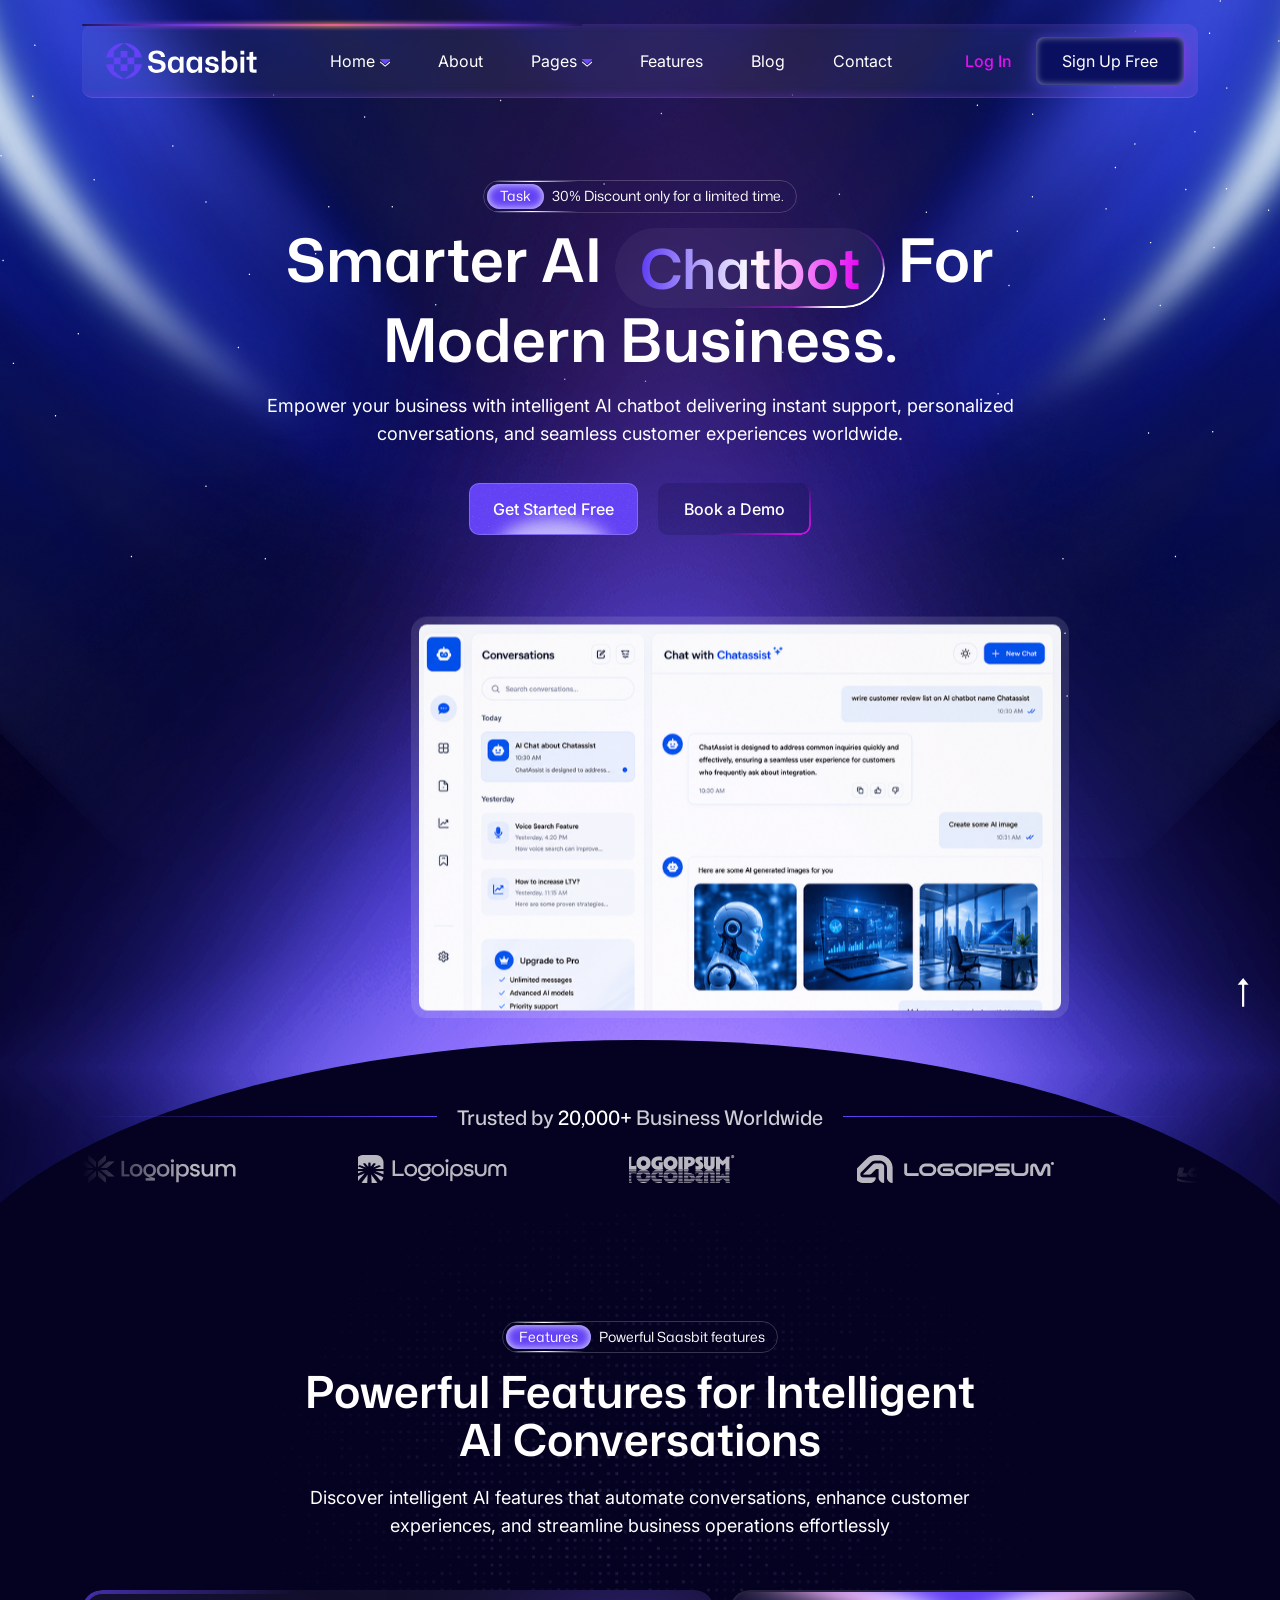
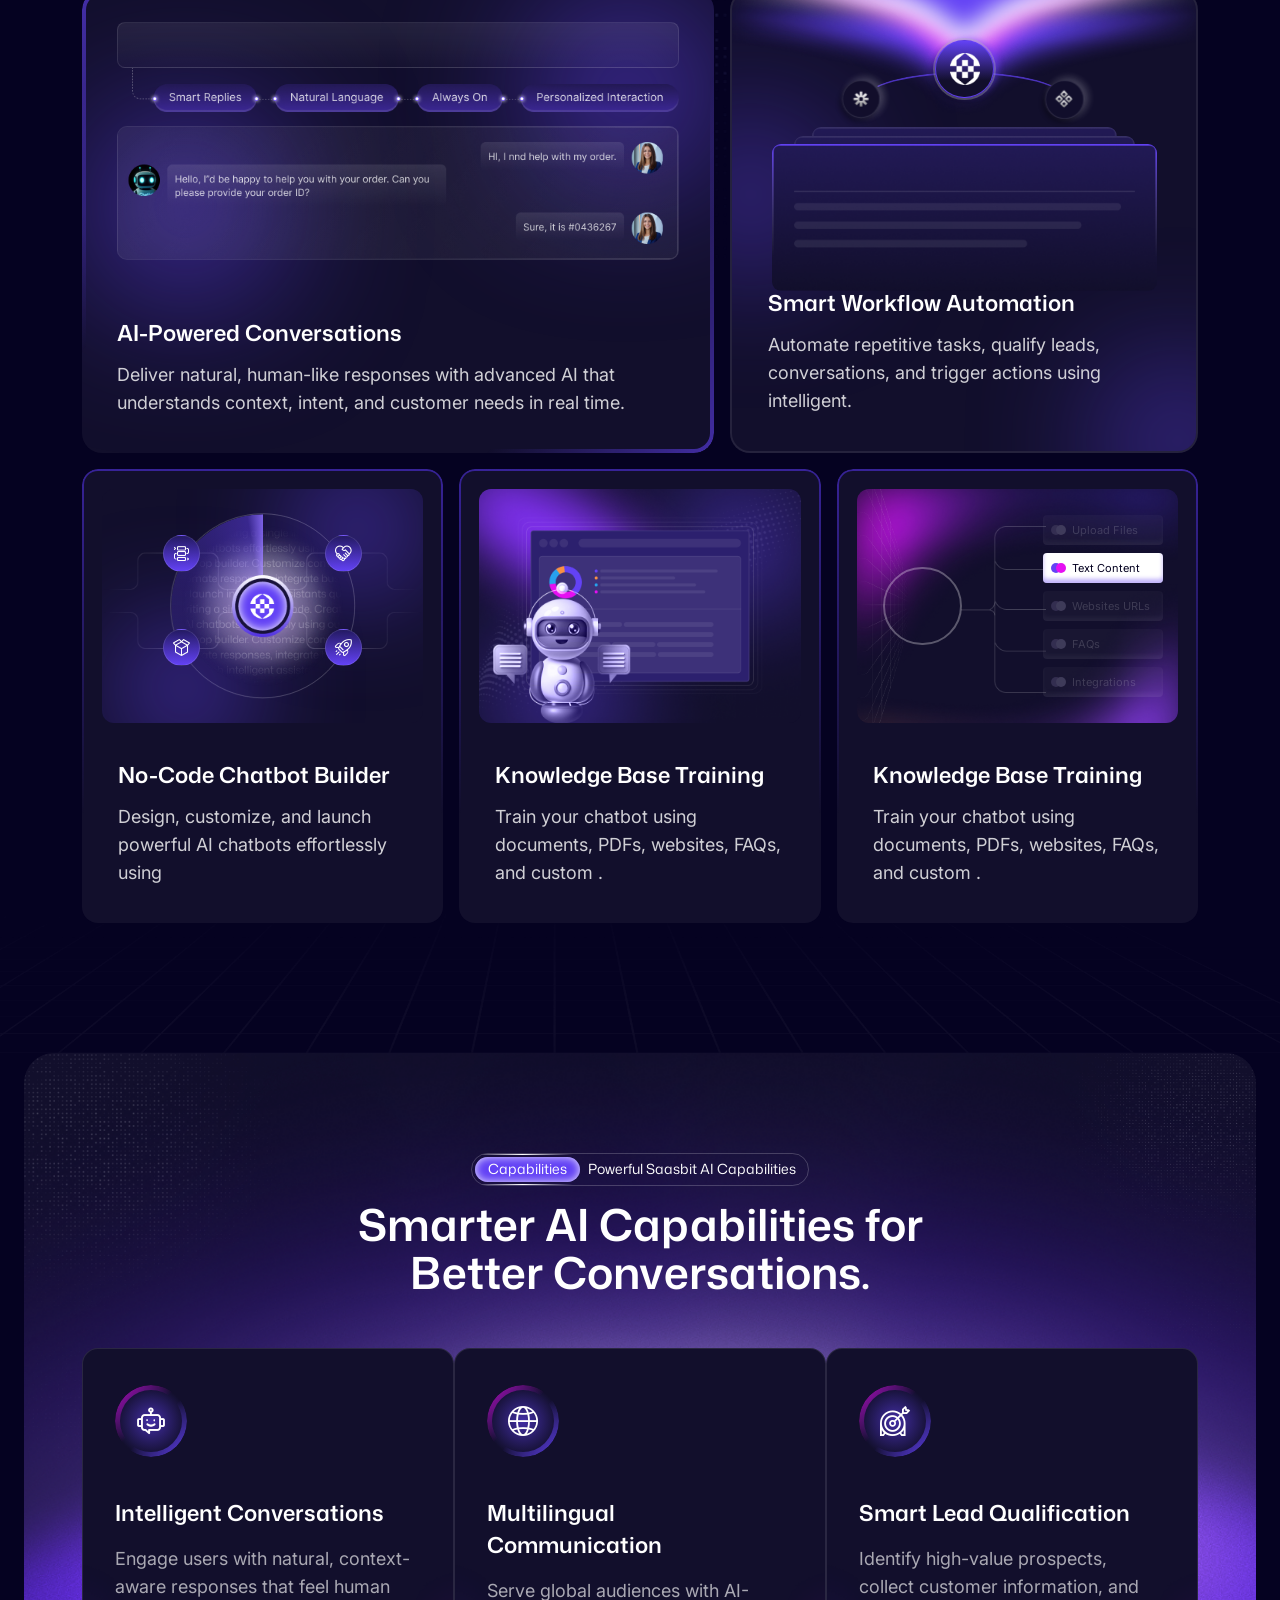
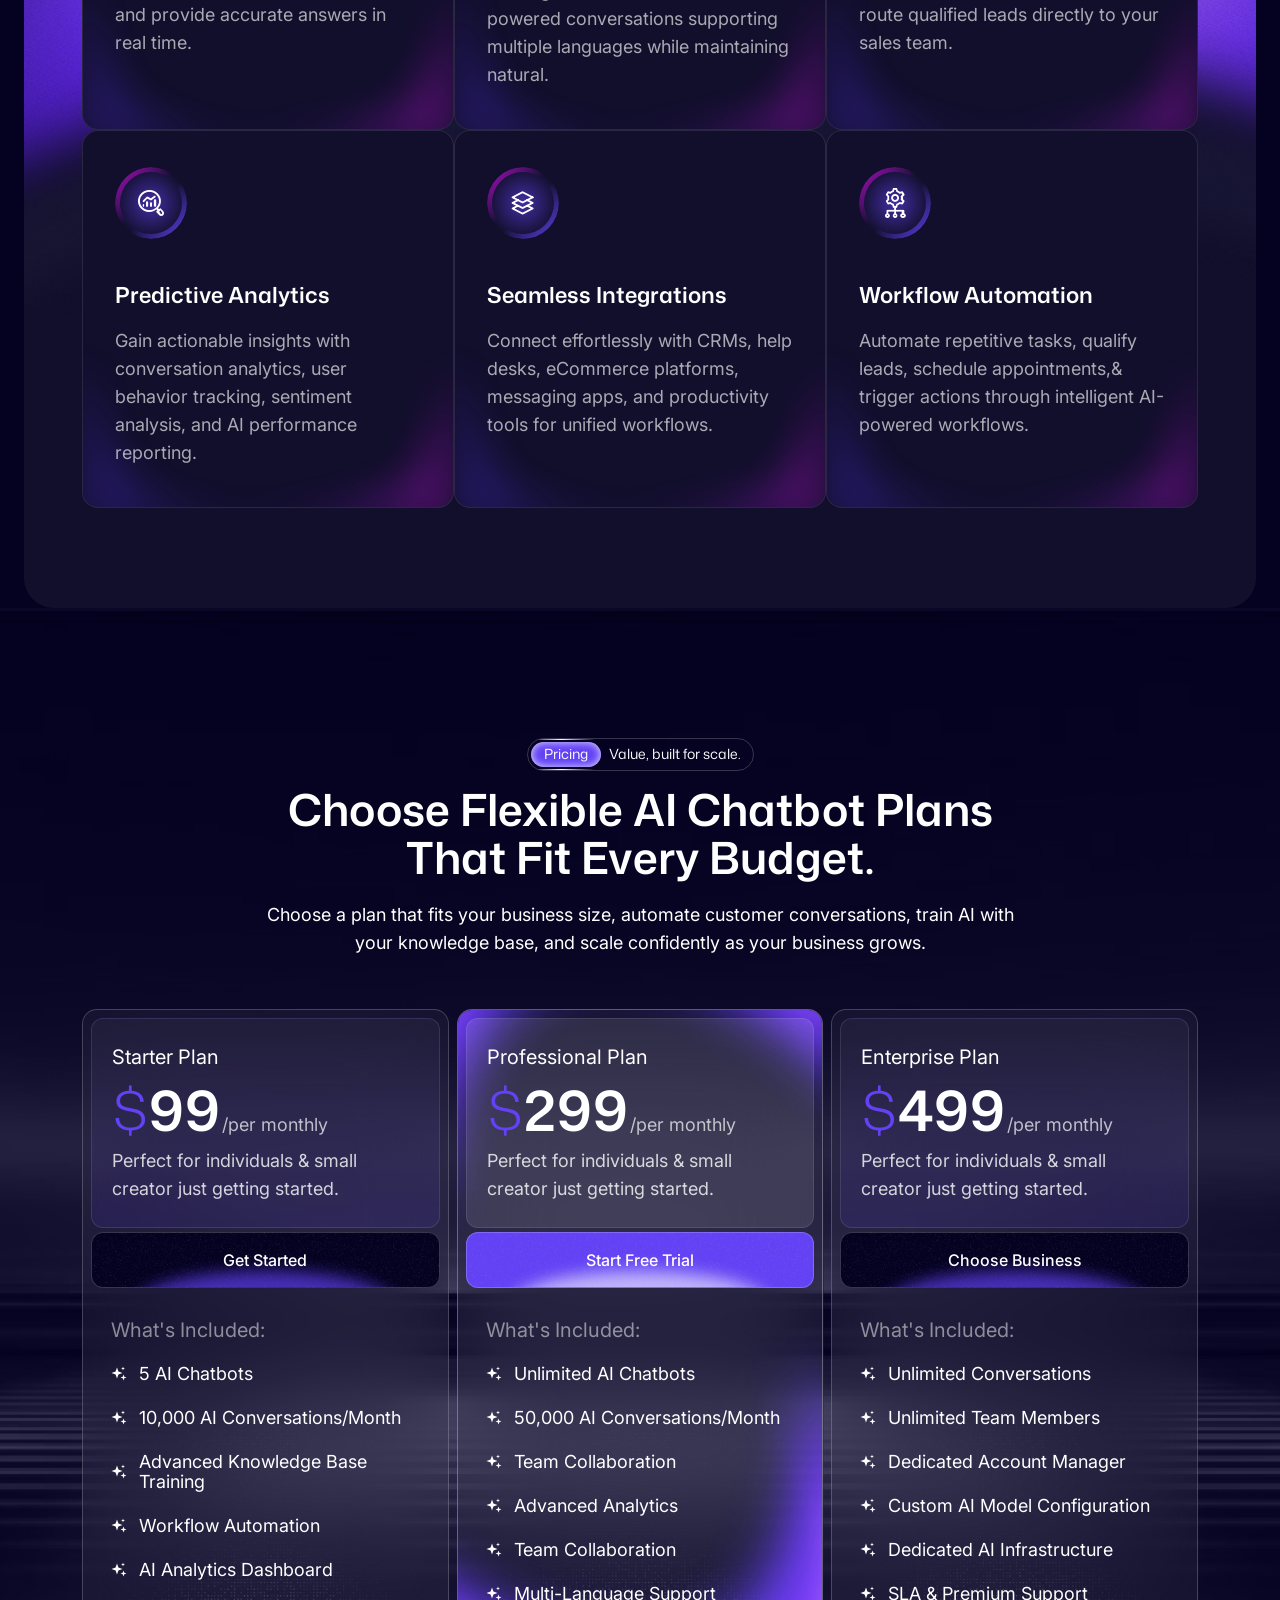
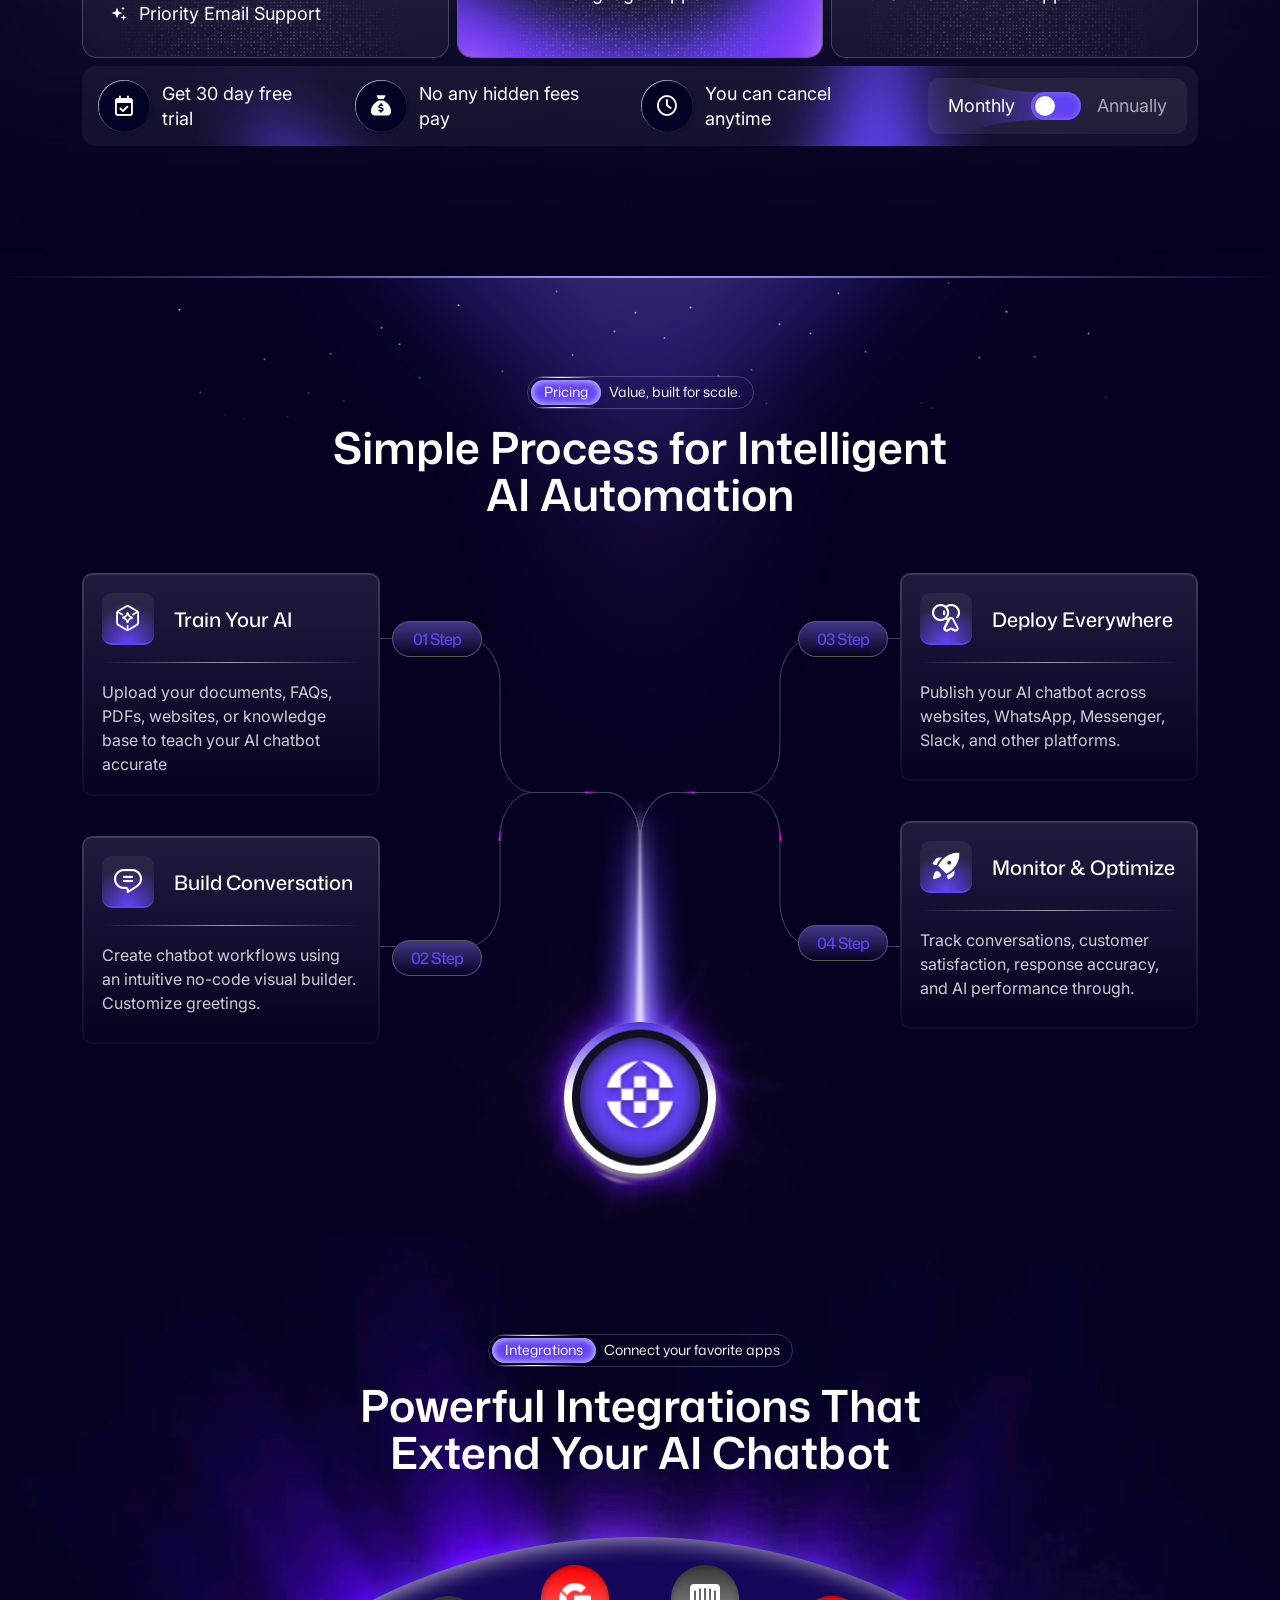
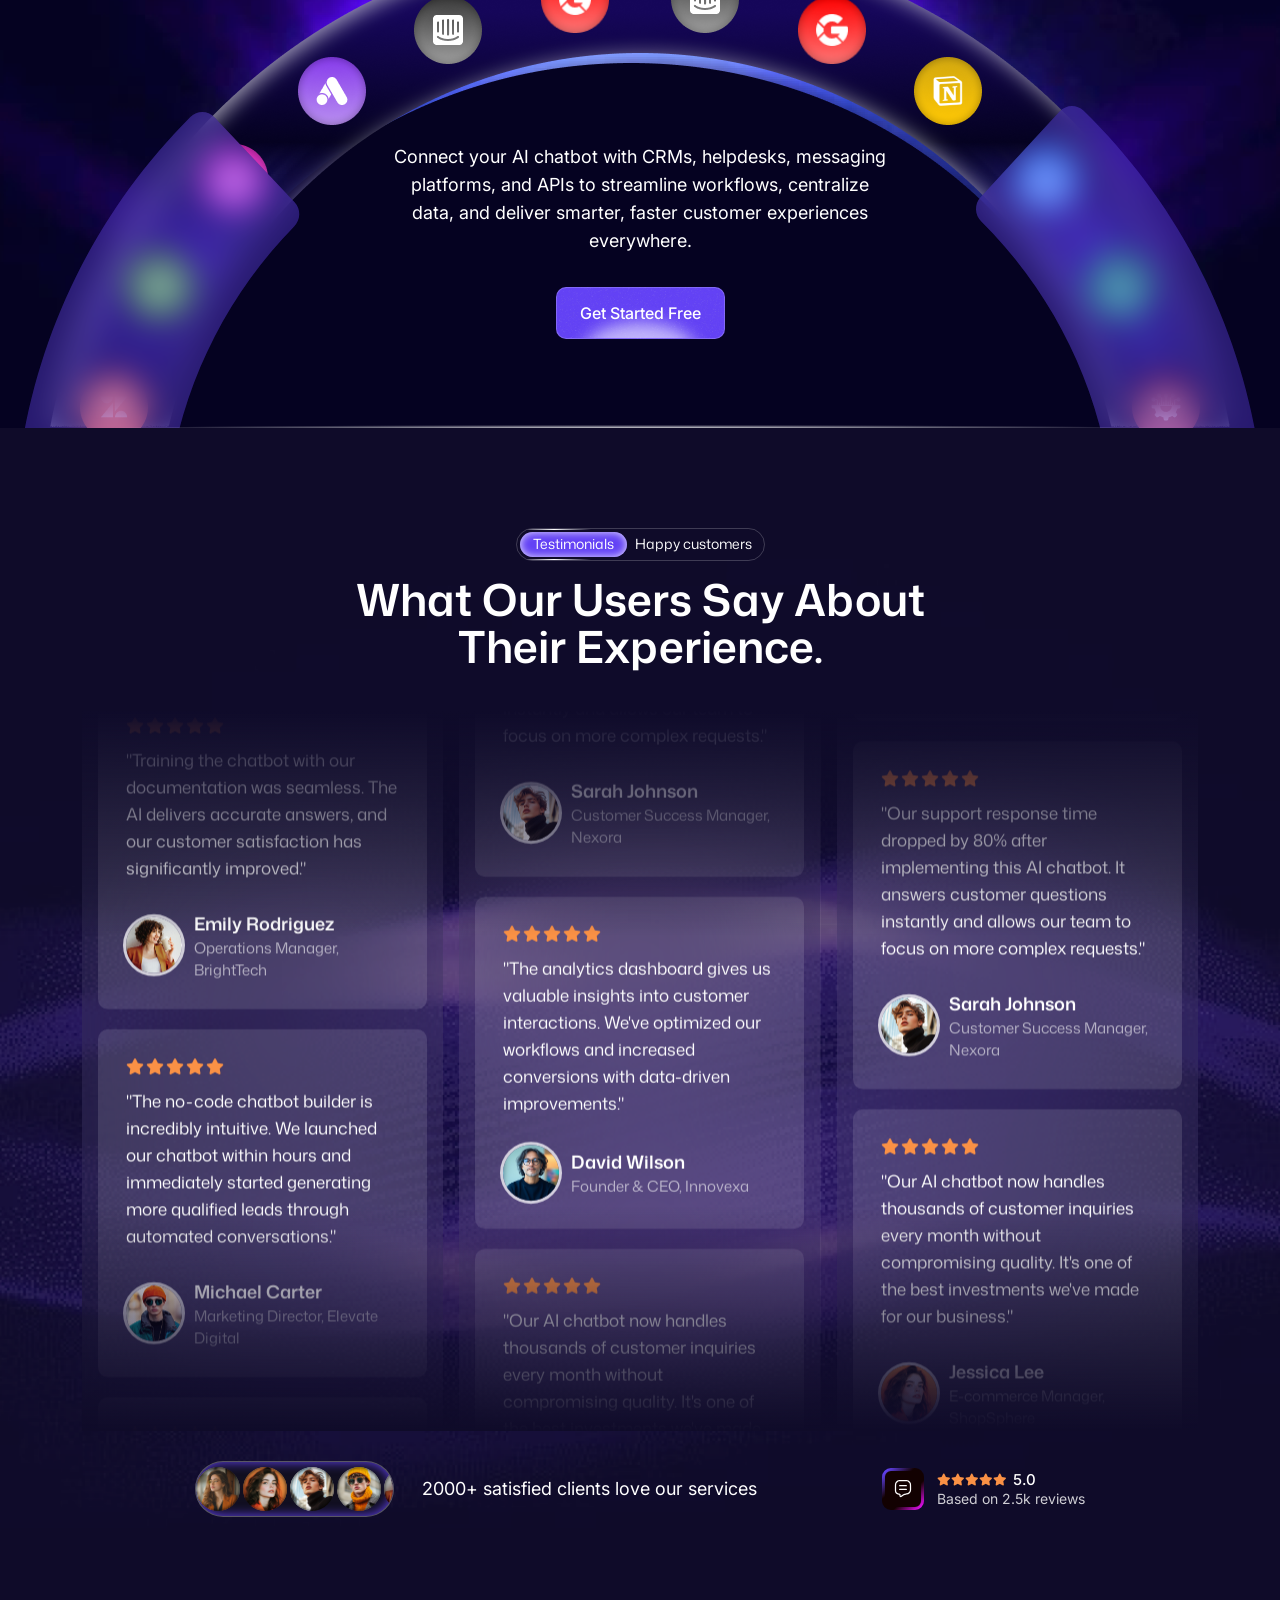
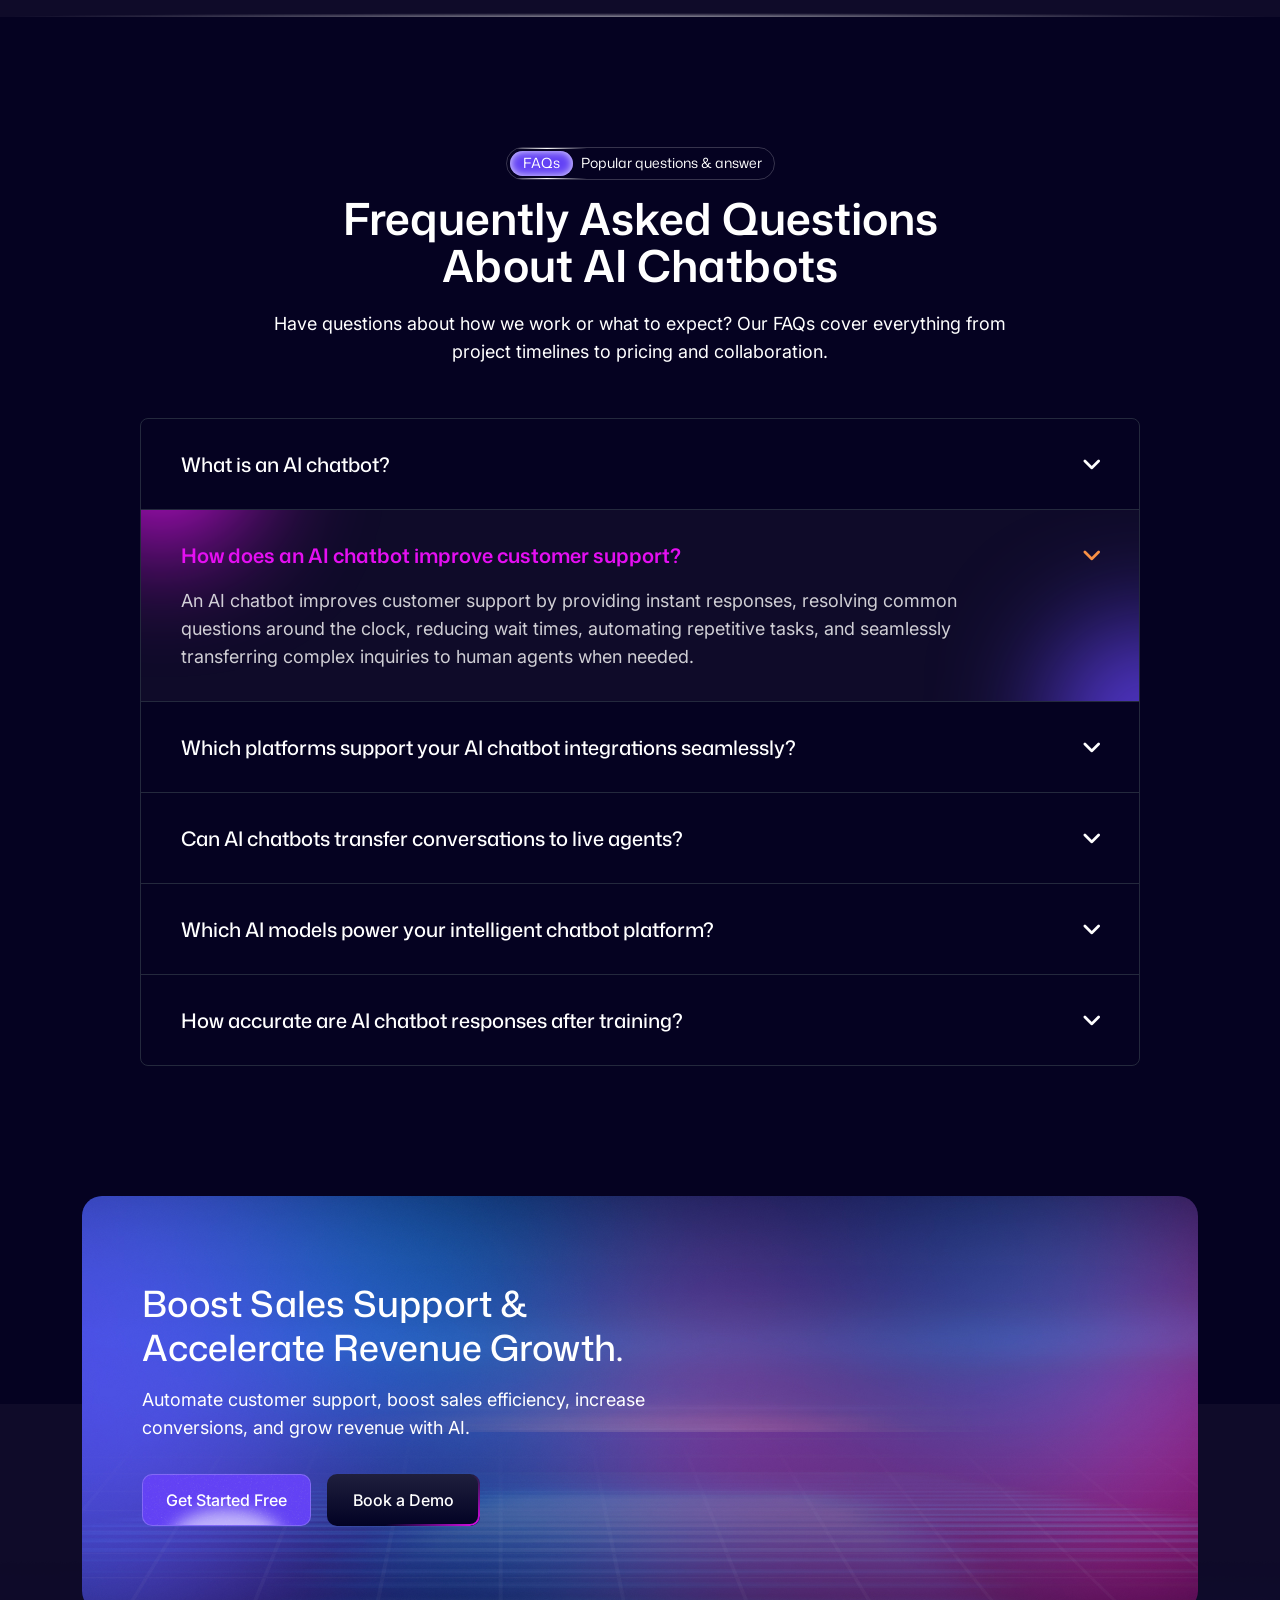
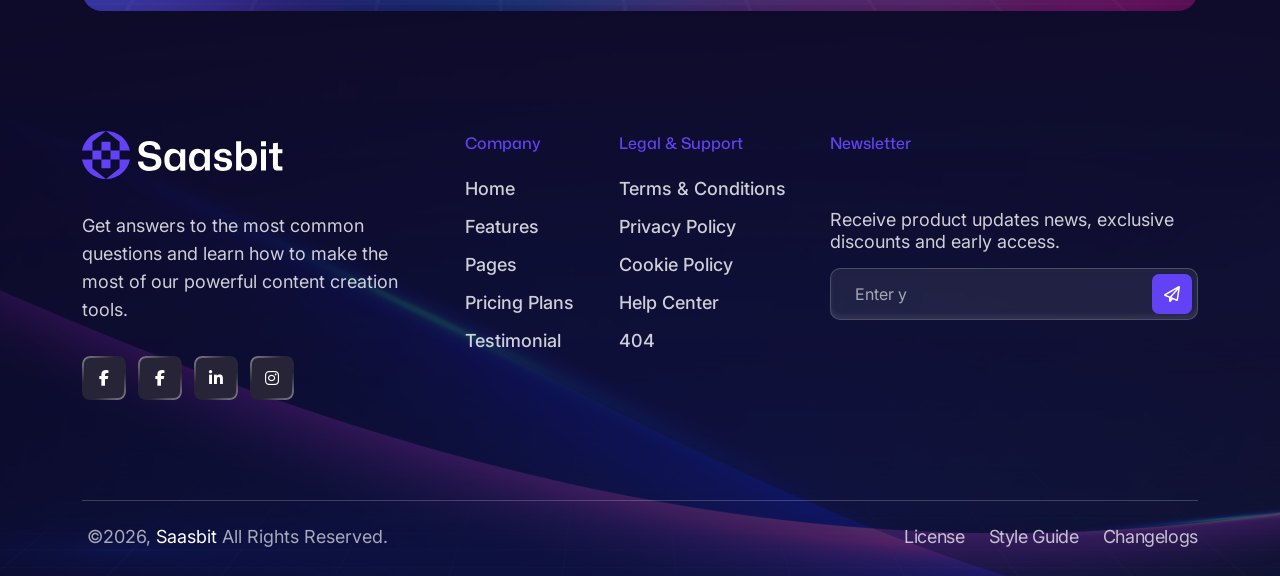
==== commit 7c350416: "h1-done" ====
--- a/index.html
+++ b/index.html
@@ -670,7 +670,7 @@
                         <h2 class="sb-sec-title-1 wa_title_ani_2">
                             Choose Flexible AI Chatbot Plans <br> That Fit Every Budget.
                         </h2>
-                        <p class="sb-p-1 sec-disc">Choose a plan that fits your business size, automate customer conversations, train AI with your knowledge base, and scale confidently as your business grows.</p>
+                        <p class="sb-p-1 sec-disc wow fadeInUp2">Choose a plan that fits your business size, automate customer conversations, train AI with your knowledge base, and scale confidently as your business grows.</p>
                     </div>
 
                     <div class="sb-price-1-wrap">
@@ -678,7 +678,7 @@
                         <div class="sb-price-1-row">
 
                             <!-- card-01 -->
-                            <div class="sb-price-1-card">
+                            <div class="sb-price-1-card wow fadeInUp2" data-wow-delay=".2s">
                                 <div class="sb-price-1-card-bg-noise">
                                     <img class="w-100" src="assets/img/price/p1-card-bg-noise.png" alt="">
                                 </div>
@@ -707,7 +707,7 @@
                             </div>
 
                             <!-- card-02 -->
-                            <div class="sb-price-1-card active">
+                            <div class="sb-price-1-card active wow fadeInUp2" data-wow-delay=".1s">
                                 <div class="sb-price-1-card-bg-clr-2">
                                     <img class="w-100" src="assets/img/price/p1-card-bg-clr-2.png" alt="">
                                 </div>
@@ -742,7 +742,7 @@
                             </div>
 
                             <!-- card-03 -->
-                            <div class="sb-price-1-card">
+                            <div class="sb-price-1-card wow fadeInUp2" data-wow-delay=".2s">
                                 <div class="sb-price-1-card-bg-noise">
                                     <img class="w-100" src="assets/img/price/p1-card-bg-noise.png" alt="">
                                 </div>
@@ -773,7 +773,7 @@
                         </div>
 
                         <!-- bottom -->
-                        <div class="sb-price-1-bottom">
+                        <div class="sb-price-1-bottom wow fadeInUp2">
                             <div class="sb-price-1-bottom-bg">
                                 <img src="assets/img/price/p1-bottom-bg-clr.png" alt="">
                             </div>
@@ -968,10 +968,12 @@
                     <div class="sb-apps-1-wrap">
 
                         <div class="sb-apps-1-content">
-                            <p class="sb-p-1 disc">Connect your AI chatbot with CRMs, helpdesks, messaging platforms, and APIs to streamline workflows, centralize data, and deliver smarter, faster customer experiences everywhere.</p>
-                            <a href="#" class="sb-pr-btn-1" data-background="assets/img/vector/button-noise.png">
-                                <span class="text">Get Started Free</span>
-                            </a>
+                            <p class="sb-p-1 disc wow fadeInUp2">Connect your AI chatbot with CRMs, helpdesks, messaging platforms, and APIs to streamline workflows, centralize data, and deliver smarter, faster customer experiences everywhere.</p>
+                            <div class="btn-elm wow fadeInUp2">
+                                <a href="#" class="sb-pr-btn-1" data-background="assets/img/vector/button-noise.png">
+                                    <span class="text">Get Started Free</span>
+                                </a>
+                            </div>
                         </div>
 
                         <div class="sb-apps-1-ring">
@@ -1440,8 +1442,8 @@
                                 </div>
                             </div>
                         </div>
-                        <p class="sb-p-1 sb-testimonial-1-bottom-disc">2000+ satisfied clients love our services</p>
-                        <div class="sb-testimonial-1-bottom-rating">
+                        <p class="sb-p-1 sb-testimonial-1-bottom-disc wow fadeInRight2">2000+ satisfied clients love our services</p>
+                        <div class="sb-testimonial-1-bottom-rating wow fadeInRight2">
                             <div class="item-icon">
                                 <svg width="42" height="42" viewBox="0 0 42 42" fill="none" xmlns="http://www.w3.org/2000/svg">
                                     <rect x="1.5" y="1.5" width="39" height="39" rx="7.5" fill="#120101"/>
@@ -1494,7 +1496,7 @@
                         <h2 class="sb-sec-title-1 wa_title_ani_2">
                             Frequently Asked Questions <br> About AI Chatbots
                         </h2>
-                        <p class="sb-p-1 sec-disc">Have questions about how we work or what to expect? Our FAQs cover everything from project timelines to pricing and collaboration.</p>
+                        <p class="sb-p-1 sec-disc wow fadeInUp2">Have questions about how we work or what to expect? Our FAQs cover everything from project timelines to pricing and collaboration.</p>
                     </div>
 
                     <!-- faqs -->
@@ -1593,9 +1595,9 @@
                         </div>
 
                         <div class="sb-cta-1-content">
-                            <h2 class="sb-cta-1-title">Boost Sales Support &amp; Accelerate Revenue Growth.</h2>
-                            <p class="sb-p-1 sb-cta-1-disc">Automate customer support, boost sales efficiency, increase conversions, and grow revenue with AI.</p>
-                            <div class="btn-wrap">
+                            <h2 class="sb-cta-1-title wa_title_ani_2">Boost Sales Support &amp; Accelerate Revenue Growth.</h2>
+                            <p class="sb-p-1 sb-cta-1-disc wow fadeInUp2">Automate customer support, boost sales efficiency, increase conversions, and grow revenue with AI.</p>
+                            <div class="btn-wrap wow fadeInUp2">
                                 <a href="#" class="sb-pr-btn-1" data-background="assets/img/vector/button-noise.png">
                                     <span class="text">Get Started Free</span>
                                 </a>
--- a/assets/css/main.css
+++ b/assets/css/main.css
@@ -196,7 +196,7 @@
     border: none;
   }
   ::-webkit-scrollbar-thumb {
-    background: var(--ot-clr-pr-1);
+    background: var(--sb-clr-pr-1);
     border-radius: 6px;
   }
 }
@@ -2985,6 +2985,9 @@
   position: relative;
 }
 .sb-features-1-card-1-tags .bar {
+  --sweep: 100%;
+  position: relative;
+  overflow: hidden;
   display: block;
   height: 46px;
   border-radius: 8px;
@@ -2996,10 +2999,23 @@
     height: 36px;
   }
 }
+.sb-features-1-card-1-tags .bar {
+  /* sheen that sweeps across the toolbar on reveal */
+}
+.sb-features-1-card-1-tags .bar::after {
+  content: "";
+  position: absolute;
+  inset: 0;
+  background: linear-gradient(90deg, rgba(255, 255, 255, 0) 0%, rgba(255, 255, 255, 0.16) 50%, rgba(255, 255, 255, 0) 100%);
+  transform: translateX(var(--sweep));
+  pointer-events: none;
+}
 .sb-features-1-card-1-tags .tag-img {
   margin-left: 15px;
 }
 .sb-features-1-card-1-img {
+  --scan: 0%;
+  --scan-o: 0;
   position: relative;
   margin-top: 14px;
   border-radius: 10px;
@@ -3007,6 +3023,19 @@
   line-height: 0;
   background: linear-gradient(313deg, rgba(255, 255, 255, 0.06) 0%, rgba(18, 15, 44, 0) 100%);
   border: 1px solid rgba(255, 255, 255, 0.1);
+  /* scan line that draws the chat panel in, top to bottom */
+}
+.sb-features-1-card-1-img::after {
+  content: "";
+  position: absolute;
+  left: 0;
+  right: 0;
+  top: var(--scan);
+  height: 2px;
+  background: linear-gradient(90deg, rgba(99, 66, 245, 0) 0%, #8B6DFF 50%, rgba(99, 66, 245, 0) 100%);
+  box-shadow: 0 0 14px 2px rgba(99, 66, 245, 0.7);
+  opacity: var(--scan-o);
+  pointer-events: none;
 }
 .sb-features-1-card-1-img img {
   width: 100%;
@@ -3087,23 +3116,35 @@
   top: 42.3%;
   width: 83.1%;
   z-index: 3;
+  animation: sb-features-1-shape-1 5.5s ease-out infinite;
 }
 .sb-features-1-card-2-diagram .shape-2 {
   left: 13.2%;
   top: 38.8%;
   width: 73.6%;
   z-index: 2;
+  animation: sb-features-1-shape-2 5.5s ease-out infinite;
 }
 .sb-features-1-card-2-diagram .shape-3 {
   left: 17.25%;
   top: 35.3%;
   width: 65.7%;
   z-index: 1;
+  animation: sb-features-1-shape-3 5.5s ease-out infinite;
+}
+@media (prefers-reduced-motion: reduce) {
+  .sb-features-1-card-2-diagram .shape {
+    animation: none;
+  }
 }
 .sb-features-1-card-2-diagram {
   /* arc linking the three badges */
 }
 .sb-features-1-card-2-diagram .icon-line {
+  /* --a is how far the arc has been drawn out from the centre (deg), feathered edge */
+  --a: 100deg;
+  -webkit-mask-image: conic-gradient(from 0deg at 50% 100%, #000 var(--a), transparent calc(var(--a) + 10deg) calc(350deg - var(--a)), #000 calc(360deg - var(--a)));
+  mask-image: conic-gradient(from 0deg at 50% 100%, #000 var(--a), transparent calc(var(--a) + 10deg) calc(350deg - var(--a)), #000 calc(360deg - var(--a)));
   position: absolute;
   left: 28.2%;
   top: 13.1%;
@@ -3206,6 +3247,40 @@
   width: 100%;
   z-index: -1;
 }
+.sb-features-1-card-3-bg-shape img {
+  display: block;
+}
+.sb-features-1-card-3-bg-shape {
+  /* data ping — a ring that spreads out from the centre and fades */
+}
+.sb-features-1-card-3-bg-shape::before {
+  content: "";
+  position: absolute;
+  left: 50%;
+  top: 50%;
+  width: 57.7%;
+  aspect-ratio: 1;
+  border-radius: 50%;
+  border: 1px solid rgba(139, 109, 255, 0.7);
+  box-shadow: 0 0 18px rgba(99, 66, 245, 0.35), inset 0 0 18px rgba(99, 66, 245, 0.25);
+  transform: translate(-50%, -50%) scale(1);
+  opacity: 0;
+  animation: sb-features-1-ping 3.6s ease-out infinite;
+  pointer-events: none;
+}
+.sb-features-1-card-3-bg-shape {
+  /* signal travelling along the bracket lines of the shape */
+}
+.sb-features-1-card-3-bg-shape::after {
+  content: "";
+  position: absolute;
+  inset: 0;
+  -webkit-mask: url("../img/features/f1-c3-bg-shape.png") center/100% 100% no-repeat;
+  mask: url("../img/features/f1-c3-bg-shape.png") center/100% 100% no-repeat;
+  background: linear-gradient(90deg, rgba(139, 109, 255, 0) 35%, #8B6DFF 50%, rgba(139, 109, 255, 0) 65%) 100% 0/250% 100% no-repeat;
+  animation: sb-features-1-flow 3.6s ease-in-out infinite;
+  pointer-events: none;
+}
 .sb-features-1-card-3 .sb-features-1-card-content {
   padding: 0 16px;
 }
@@ -3246,6 +3321,16 @@
   border: 1px solid rgba(255, 255, 255, 0.12);
   overflow: hidden;
   z-index: 1;
+  /* radar sweep scanning the data ring */
+}
+.sb-features-1-card-3-ring::after {
+  content: "";
+  position: absolute;
+  inset: 0;
+  border-radius: 50%;
+  background: conic-gradient(from 0deg, rgba(99, 66, 245, 0) 0deg, rgba(99, 66, 245, 0) 230deg, rgba(99, 66, 245, 0.45) 350deg, rgba(139, 109, 255, 0.85) 360deg);
+  animation: sb-features-1-scan 4s linear infinite;
+  pointer-events: none;
 }
 .sb-features-1-card-3-ring p {
   width: 135%;
@@ -3386,6 +3471,7 @@
   width: 51.7%;
   z-index: 2;
   mix-blend-mode: luminosity;
+  animation: sb-features-1-robot 8s infinite;
 }
 .sb-features-1 {
   /*
@@ -3591,6 +3677,99 @@
   background: var(--sb-clr-sd-1);
 }
 
+/* card-04 robot: servo-style steps to the right, pause, steps back, pause */
+@keyframes sb-features-1-robot {
+  0%, 8% {
+    transform: translateX(0);
+    animation-timing-function: steps(12, end);
+  }
+  44%, 54% {
+    transform: translateX(70%);
+    animation-timing-function: steps(12, end);
+  }
+  90%, 100% {
+    transform: translateX(0);
+  }
+}
+@media (prefers-reduced-motion: reduce) {
+  .sb-features-1-card-4-panel .robot-img {
+    animation: none;
+  }
+}
+/* card-03 data analytics: ping ring, flowing signal, radar sweep */
+@media (prefers-reduced-motion: reduce) {
+  .sb-features-1-card-3-bg-shape::before,
+  .sb-features-1-card-3-bg-shape::after,
+  .sb-features-1-card-3-ring::after {
+    animation: none;
+  }
+}
+@keyframes sb-features-1-ping {
+  0% {
+    opacity: 0.9;
+    transform: translate(-50%, -50%) scale(0.9);
+  }
+  100% {
+    opacity: 0;
+    transform: translate(-50%, -50%) scale(1.45);
+  }
+}
+@keyframes sb-features-1-flow {
+  0% {
+    background-position: 100% 0;
+  }
+  70%, 100% {
+    background-position: 0 0;
+  }
+}
+@keyframes sb-features-1-scan {
+  to {
+    transform: rotate(360deg);
+  }
+}
+/* card-02 layers: fade up one by one (3 → 2 → 1), hold, hide together, repeat */
+@keyframes sb-features-1-shape-3 {
+  0% {
+    opacity: 0;
+    transform: translateY(24px);
+  }
+  10%, 72% {
+    opacity: 1;
+    transform: translateY(0);
+  }
+  90%, 100% {
+    opacity: 0;
+    transform: translateY(0);
+  }
+}
+@keyframes sb-features-1-shape-2 {
+  0%, 14% {
+    opacity: 0;
+    transform: translateY(24px);
+  }
+  24%, 72% {
+    opacity: 1;
+    transform: translateY(0);
+  }
+  90%, 100% {
+    opacity: 0;
+    transform: translateY(0);
+  }
+}
+@keyframes sb-features-1-shape-1 {
+  0%, 28% {
+    opacity: 0;
+    transform: translateY(24px);
+  }
+  38%, 72% {
+    opacity: 1;
+    transform: translateY(0);
+  }
+  90%, 100% {
+    opacity: 0;
+    transform: translateY(0);
+  }
+}
 /*
     features-1-end
 */
@@ -4964,7 +5143,8 @@
   bottom: -4px;
   width: min(1400px, 100%);
   height: 8px;
-  transform: translateX(-50%);
+  /* --glow-x: 0 → 1 spreads the line out from the centre (set by js on scroll) */
+  transform: translateX(-50%) scaleX(var(--glow-x, 1));
   background: radial-gradient(50% 50% at 50% 50%, #fff 0%, rgba(106, 0, 255, 0) 100%);
   z-index: 3;
   opacity: 0.5;
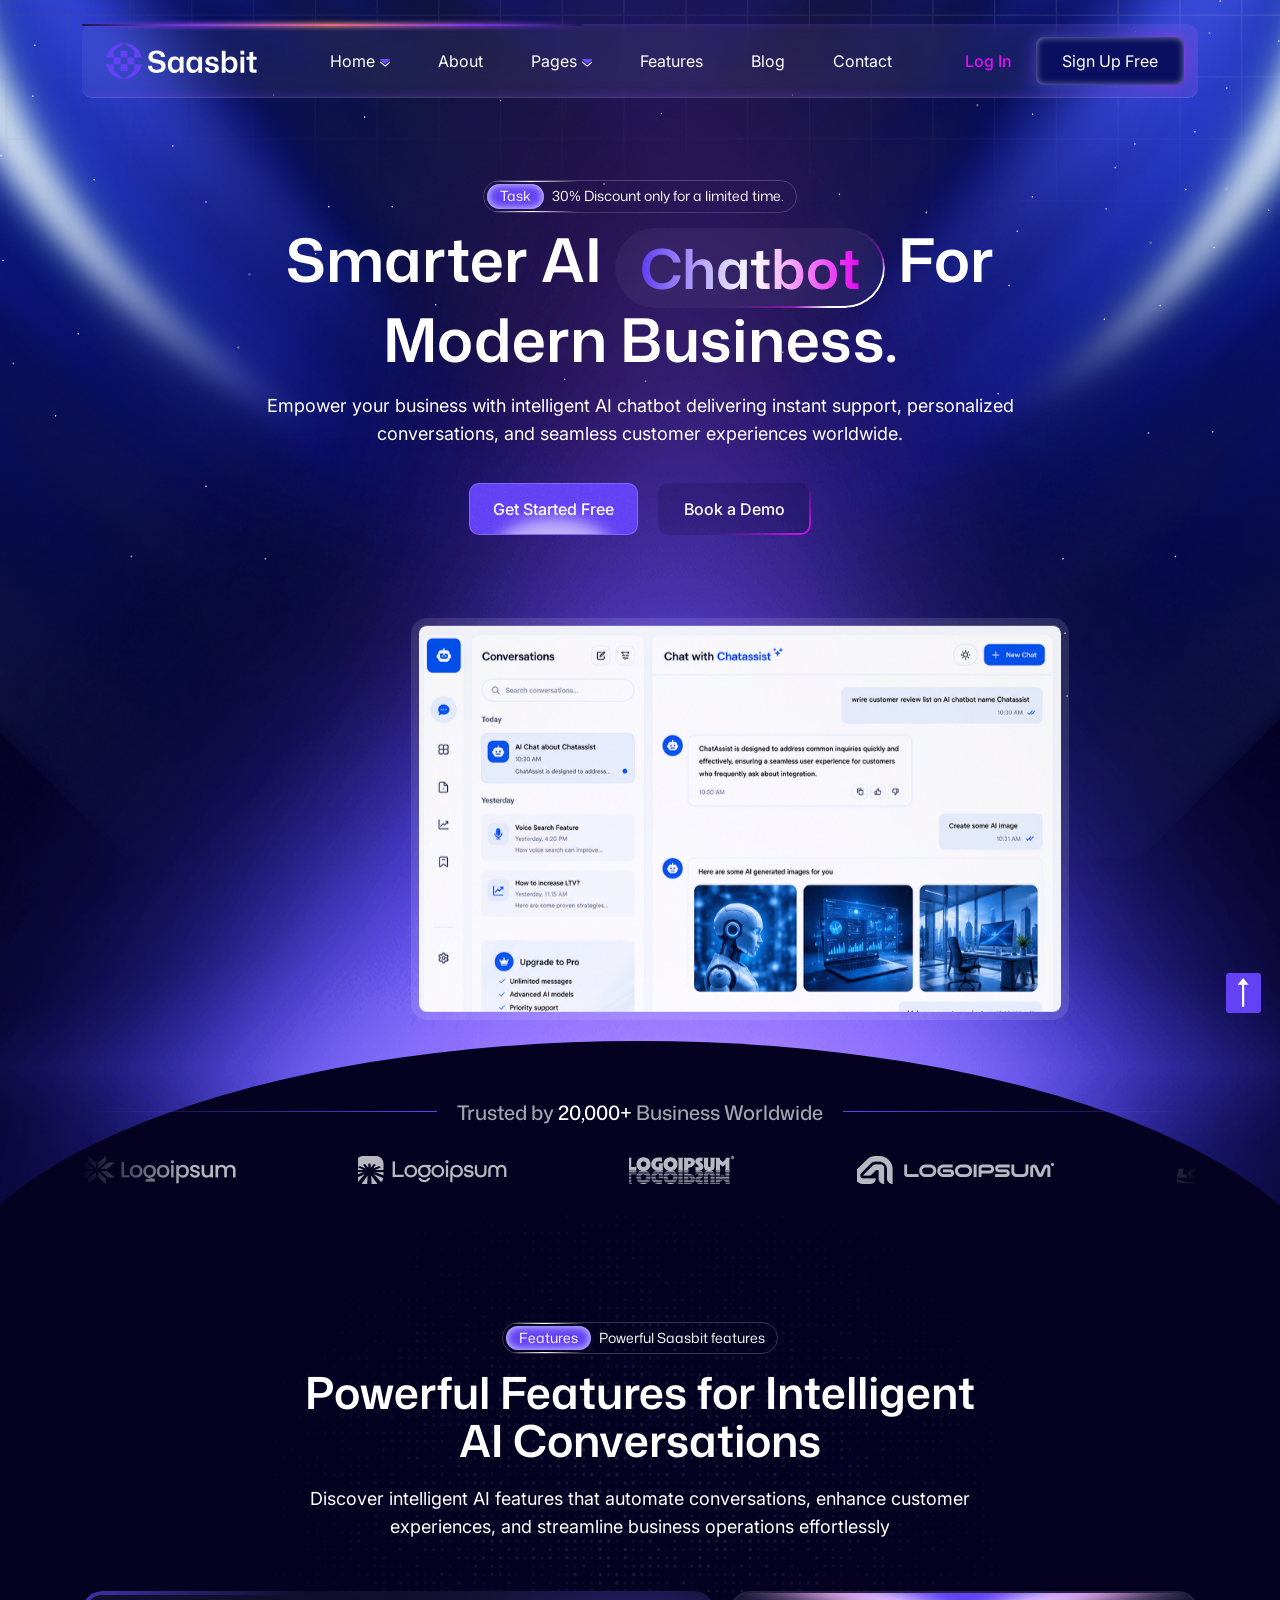
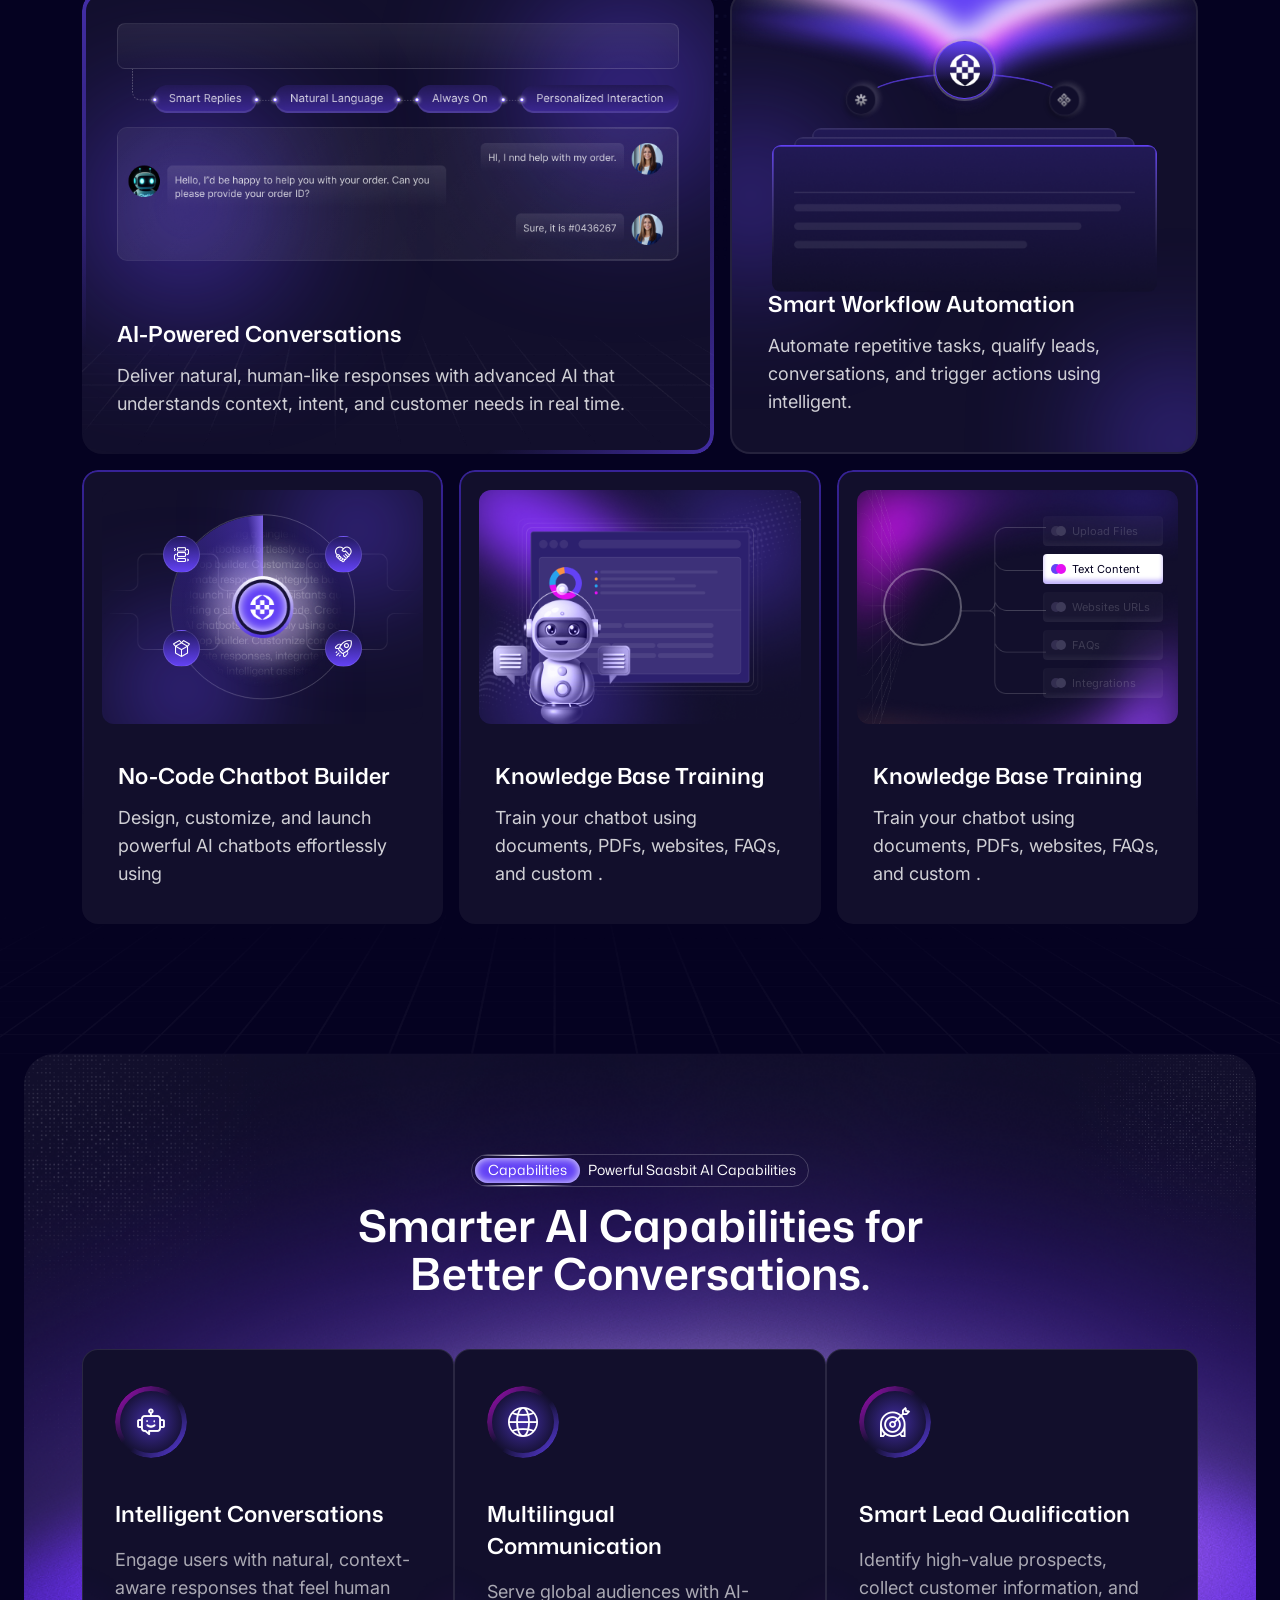
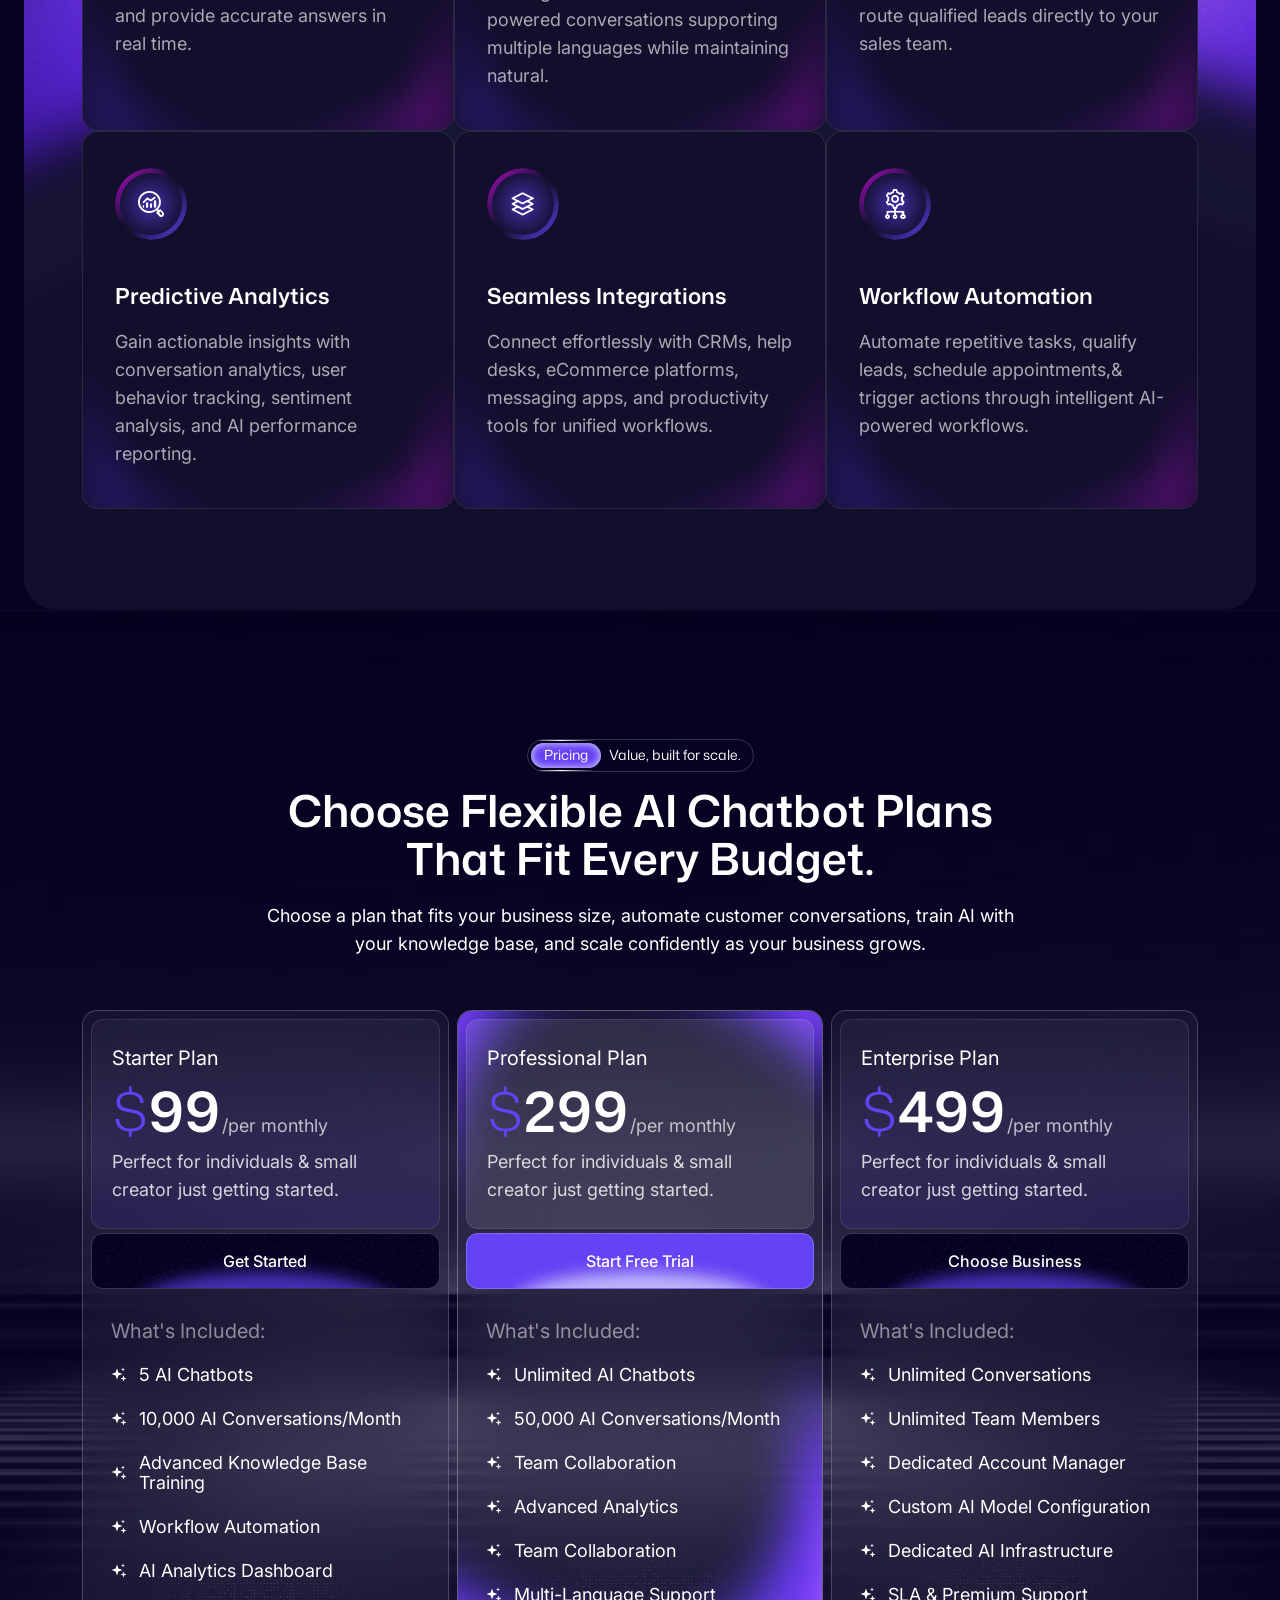
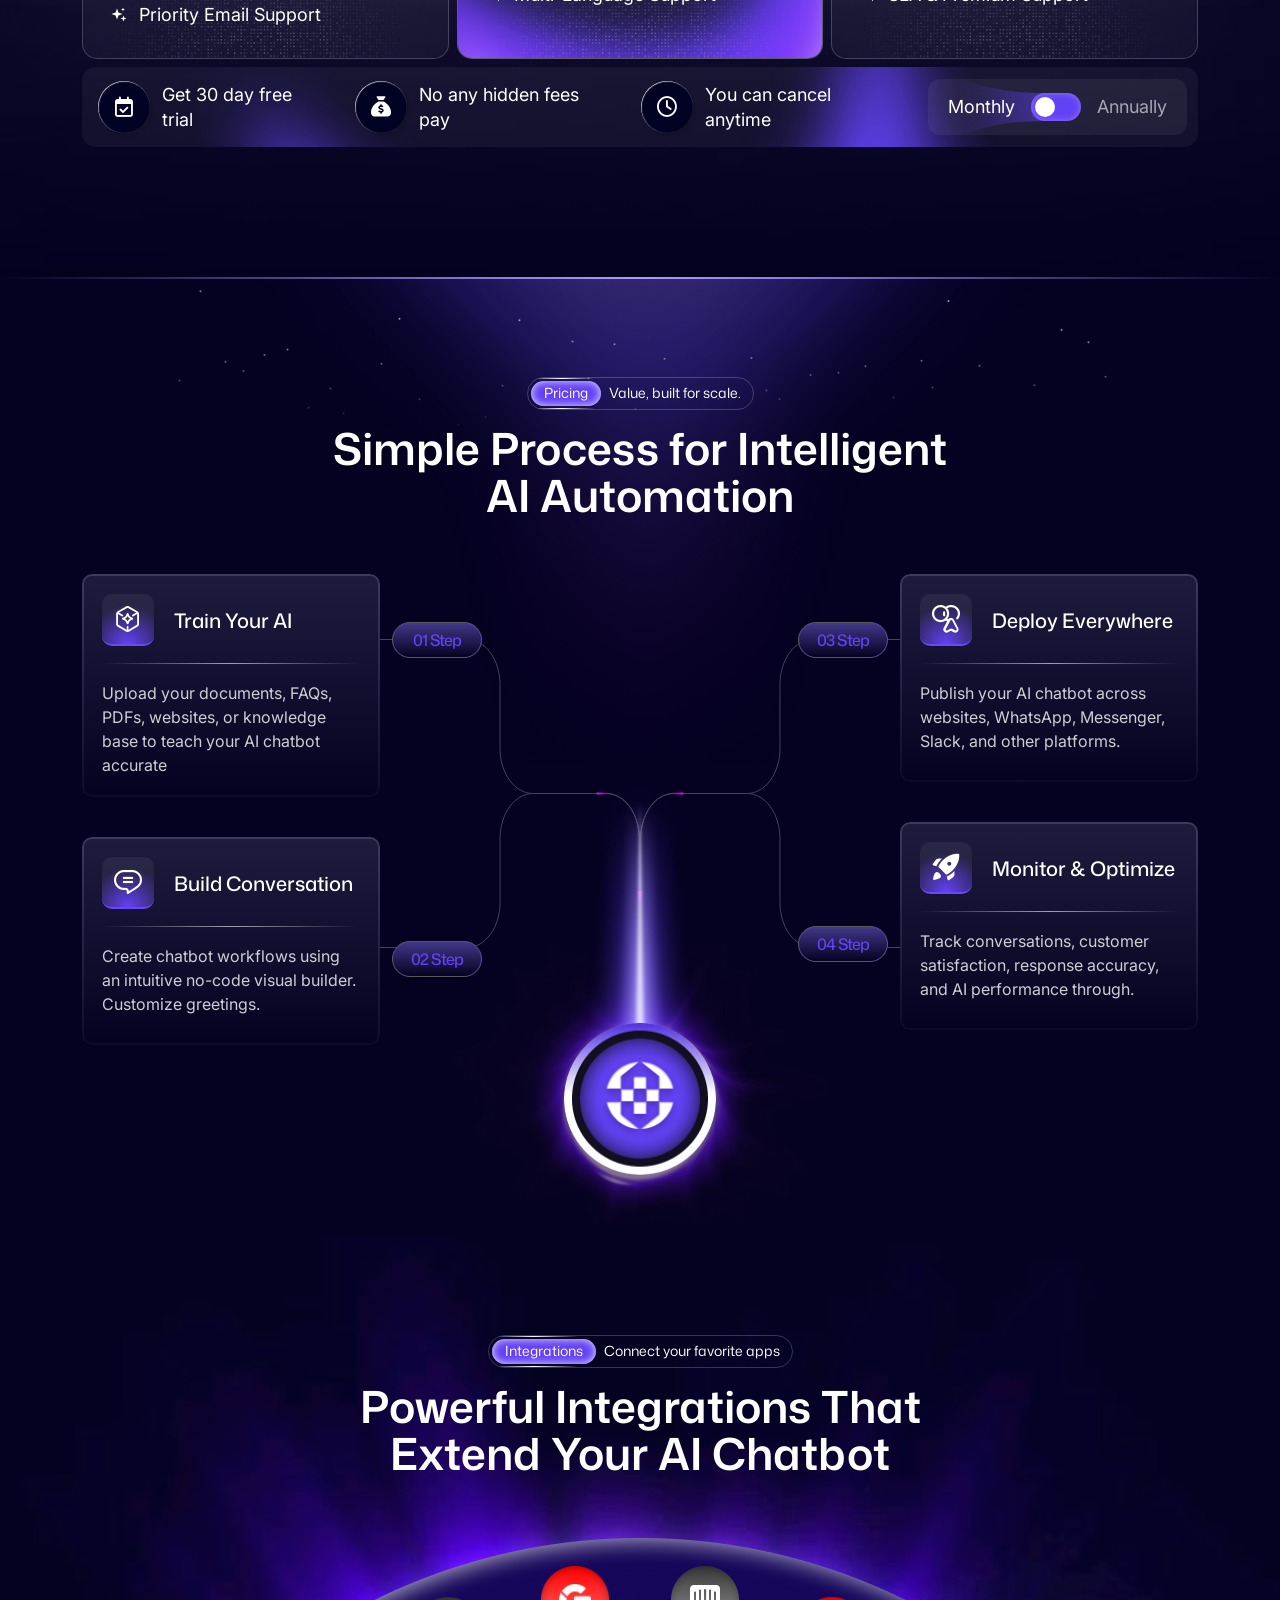
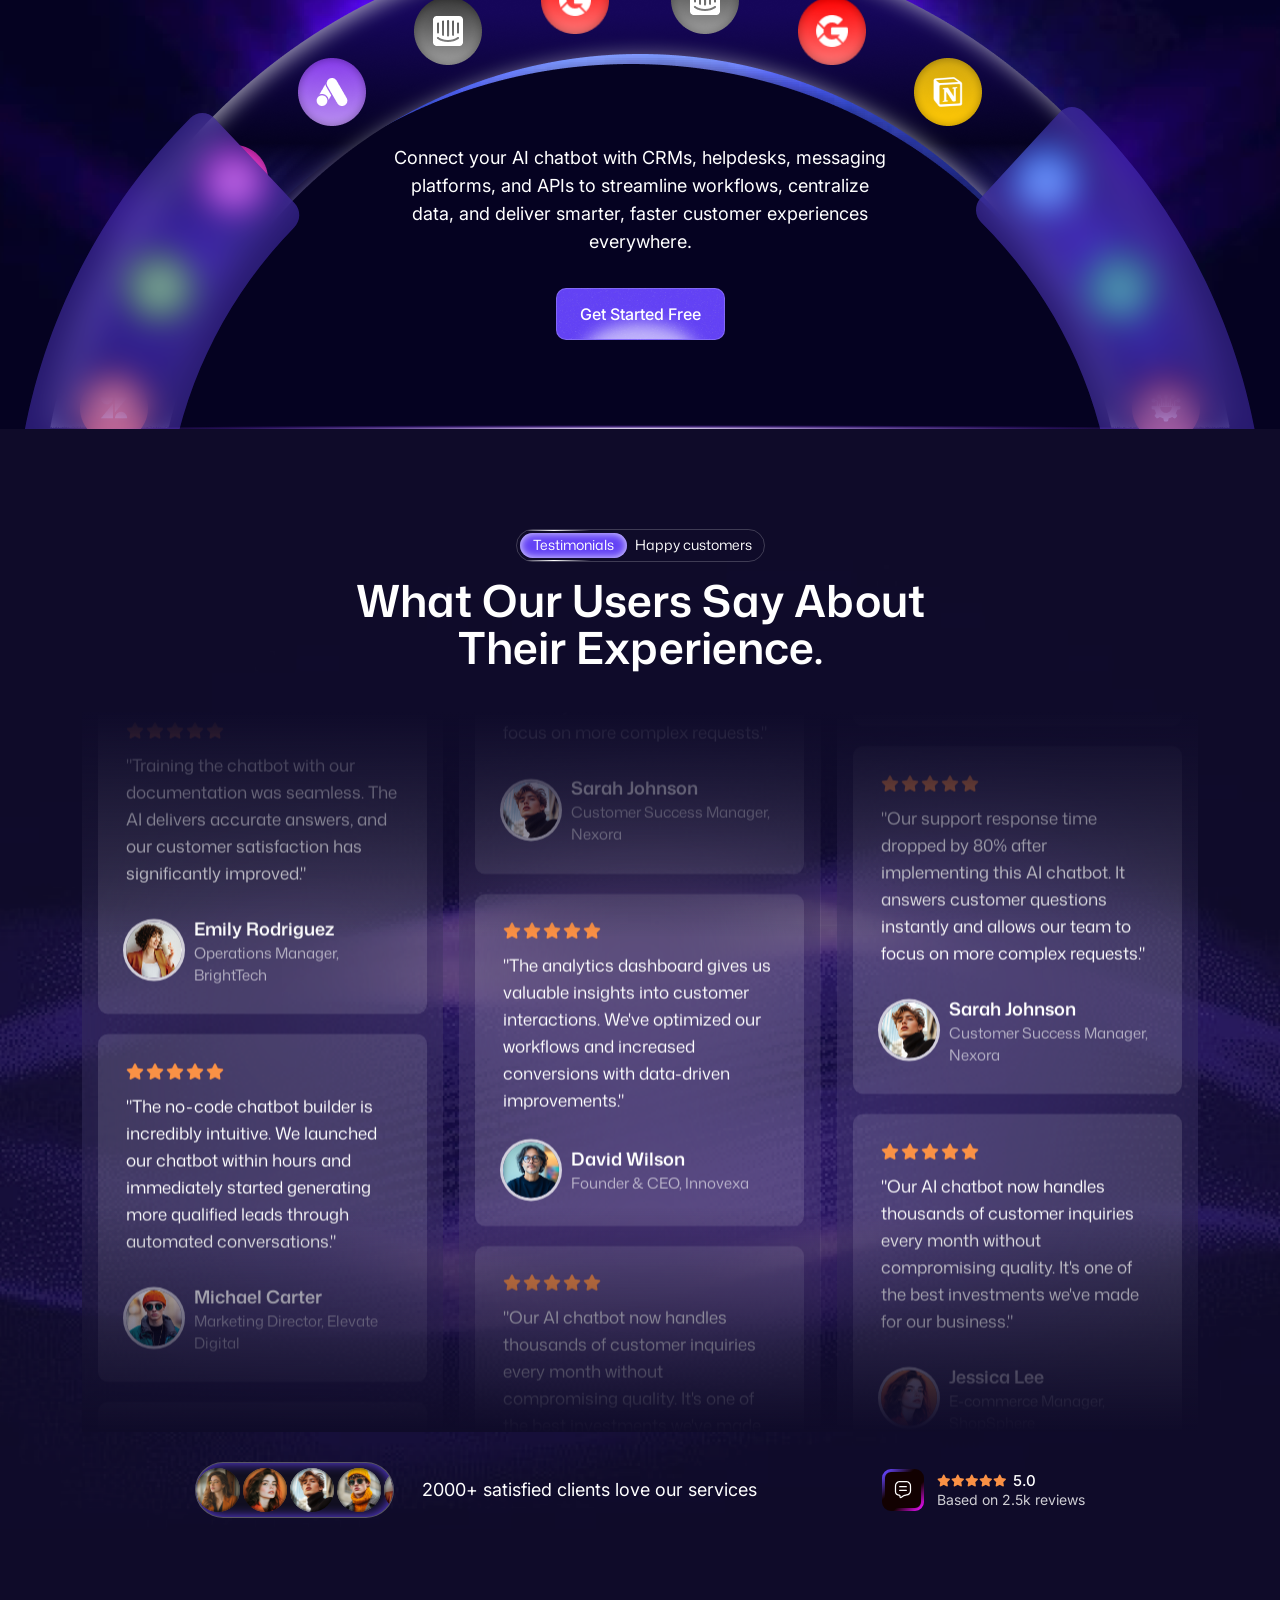
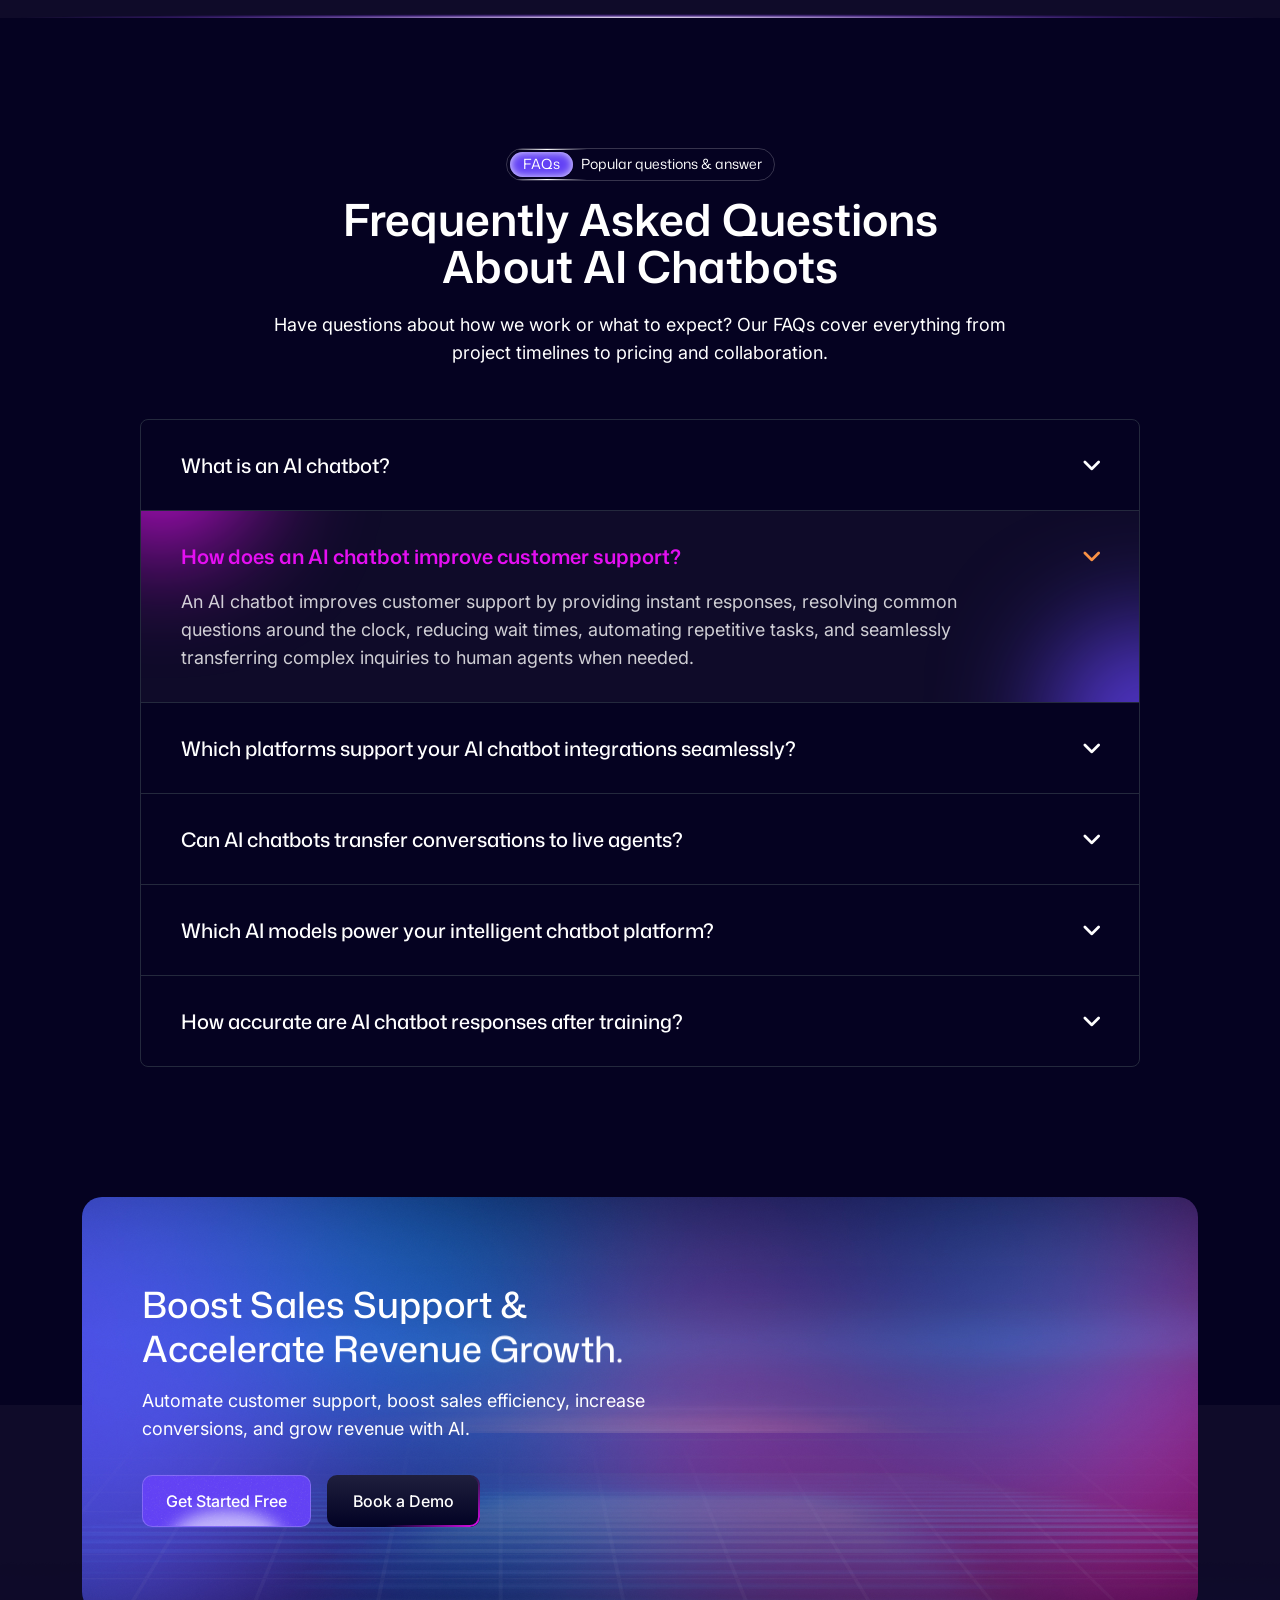
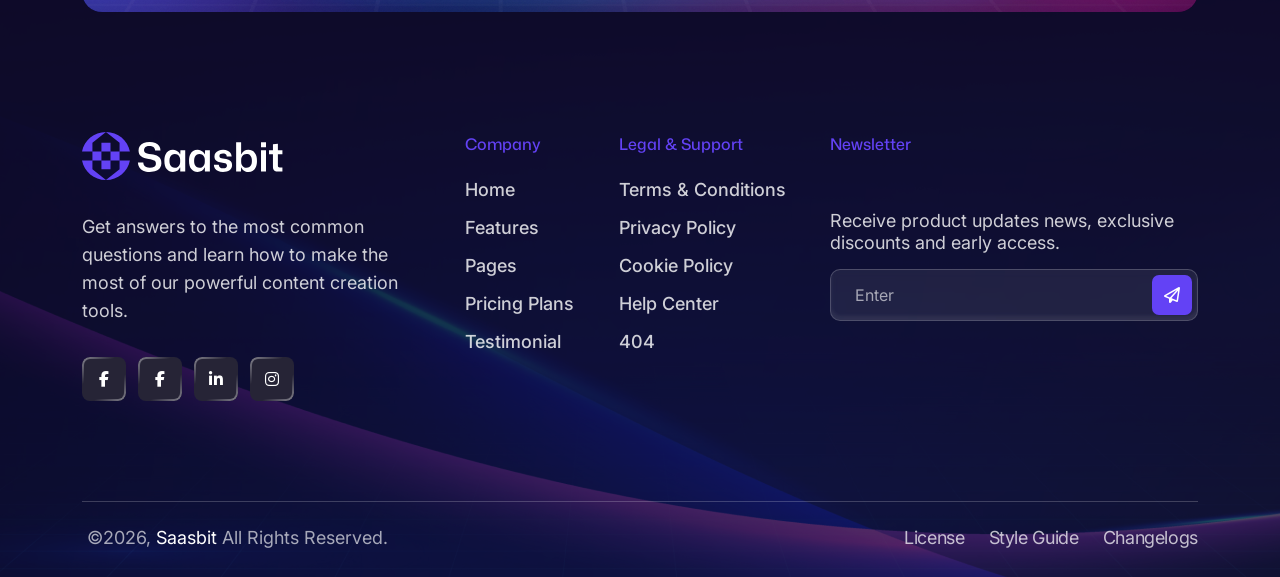
==== commit 1dc9257c: "designer issue solved" ====
--- a/index.html
+++ b/index.html
@@ -259,6 +259,9 @@
                 <div class="sb-hero-1-bg-clr-3">
                     <img class="w-100" src="assets/img/hero/h1-bg-clr-3.png" alt="">
                 </div>
+                <div class="sb-hero-1-bg-line">
+                    <img class="w-100" src="assets/img/hero/h1-bg-line.png" alt="">
+                </div>
                     
                 <div class="container sb-container-1">
                     <div class="sb-hero-1-content">
@@ -408,6 +411,10 @@
                                 <div class="sb-features-1-card-content">
                                     <h3 class="sb-h-1 title">AI-Powered Conversations</h3>
                                     <p class="sb-p-1 disc">Deliver natural, human-like responses with advanced AI that understands context, intent, and customer needs in real time.</p>
+                                </div>
+
+                                <div class="sb-features-1-card-1-bg-line">
+                                    <img class="w-100" src="assets/img/features/f1-c1-bg-line.png" alt="">
                                 </div>
                             </div>
 
--- a/assets/css/main.css
+++ b/assets/css/main.css
@@ -2145,7 +2145,7 @@
   z-index: 4;
   width: 35px;
   height: 40px;
-  background-color: var(--ot-clr-pr-1);
+  background-color: var(--sb-clr-pr-1);
   transition: 0.3s;
   display: flex;
   align-items: center;
@@ -2173,7 +2173,7 @@
   mix-blend-mode: difference;
 }
 .wa-back-to-top:hover svg * {
-  fill: var(--ot-clr-pr-1);
+  fill: var(--sb-clr-pr-1);
 }
 .wa-back-to-top:is(.active) {
   bottom: 2.5%;
@@ -2638,6 +2638,13 @@
     height: 100%;
   }
 }
+.sb-hero-1-bg-line {
+  position: absolute;
+  top: 0;
+  left: 0;
+  width: 100%;
+  z-index: -4;
+}
 
 @keyframes sbHero1DotA {
   0%, 100% {
@@ -2714,7 +2721,7 @@
   z-index: 1;
   padding-bottom: 20px;
   padding-top: 148px;
-  margin-top: -250px;
+  margin-top: -255px;
 }
 @media only screen and (min-width: 992px) and (max-width: 1199px), only screen and (min-width: 768px) and (max-width: 991px), (max-width: 767px) {
   .sb-partner-1-area {
@@ -2738,7 +2745,7 @@
   align-items: center;
   justify-content: center;
   gap: 20px;
-  margin-bottom: 24px;
+  margin-bottom: 30px;
 }
 @media only screen and (min-width: 992px) and (max-width: 1199px), only screen and (min-width: 768px) and (max-width: 991px), (max-width: 767px) {
   .sb-partner-1-title {
@@ -2767,7 +2774,7 @@
   font-size: 20px;
   line-height: 1.4;
   font-weight: 500;
-  color: rgba(255, 255, 255, 0.8);
+  color: rgba(255, 255, 255, 0.64);
   white-space: nowrap;
 }
 @media only screen and (min-width: 992px) and (max-width: 1199px), only screen and (min-width: 768px) and (max-width: 991px), (max-width: 767px) {
@@ -2926,6 +2933,7 @@
   background-color: #120F2C;
   border-radius: 20px;
   padding: 32px 35px 36px;
+  z-index: -1;
 }
 @media only screen and (min-width: 992px) and (max-width: 1199px), only screen and (min-width: 768px) and (max-width: 991px), (max-width: 767px) {
   .sb-features-1-card-1 {
@@ -3040,6 +3048,13 @@
 .sb-features-1-card-1-img img {
   width: 100%;
   display: block;
+}
+.sb-features-1-card-1-bg-line {
+  position: absolute;
+  bottom: 0;
+  left: 0;
+  width: 100%;
+  z-index: -3;
 }
 .sb-features-1 {
   /*
@@ -4672,7 +4687,7 @@
   width: 52px;
   height: 52px;
   border-radius: 10px;
-  border-bottom: 2px solid rgb(99, 66, 245);
+  border-bottom: 2px solid rgb(105, 72, 251);
   background: radial-gradient(circle at 50% 100%, #6342F5 0%, rgba(99, 66, 245, 0) 70%), rgba(255, 255, 255, 0.06);
   font-size: 28px;
   color: #fff;
@@ -4948,7 +4963,7 @@
   left: 0;
   width: 100%;
   height: 8px;
-  background: radial-gradient(50% 50% at 50% 60%, #FFFFFF 0%, rgba(106, 0, 255, 0) 100%);
+  background: radial-gradient(50% 50% at 50% 50%, #fff 0%, rgba(218, 191, 255, 0.75) 25%, rgba(181, 128, 255, 0.5) 50%, rgba(143, 64, 255, 0.25) 75%, rgba(106, 0, 255, 0) 100%);
   z-index: 1;
 }
 .sb-apps-1 {
@@ -5145,9 +5160,9 @@
   height: 8px;
   /* --glow-x: 0 → 1 spreads the line out from the centre (set by js on scroll) */
   transform: translateX(-50%) scaleX(var(--glow-x, 1));
-  background: radial-gradient(50% 50% at 50% 50%, #fff 0%, rgba(106, 0, 255, 0) 100%);
+  /* figma fades #fff → #6a00ff@0 without premultiplying, so the in-between stops keep the lavender tint */
+  background: radial-gradient(50% 50% at 50% 50%, #fff 0%, rgba(218, 191, 255, 0.75) 25%, rgba(181, 128, 255, 0.5) 50%, rgba(143, 64, 255, 0.25) 75%, rgba(106, 0, 255, 0) 100%);
   z-index: 3;
-  opacity: 0.5;
 }
 .sb-testimonial-1-bg {
   position: absolute;
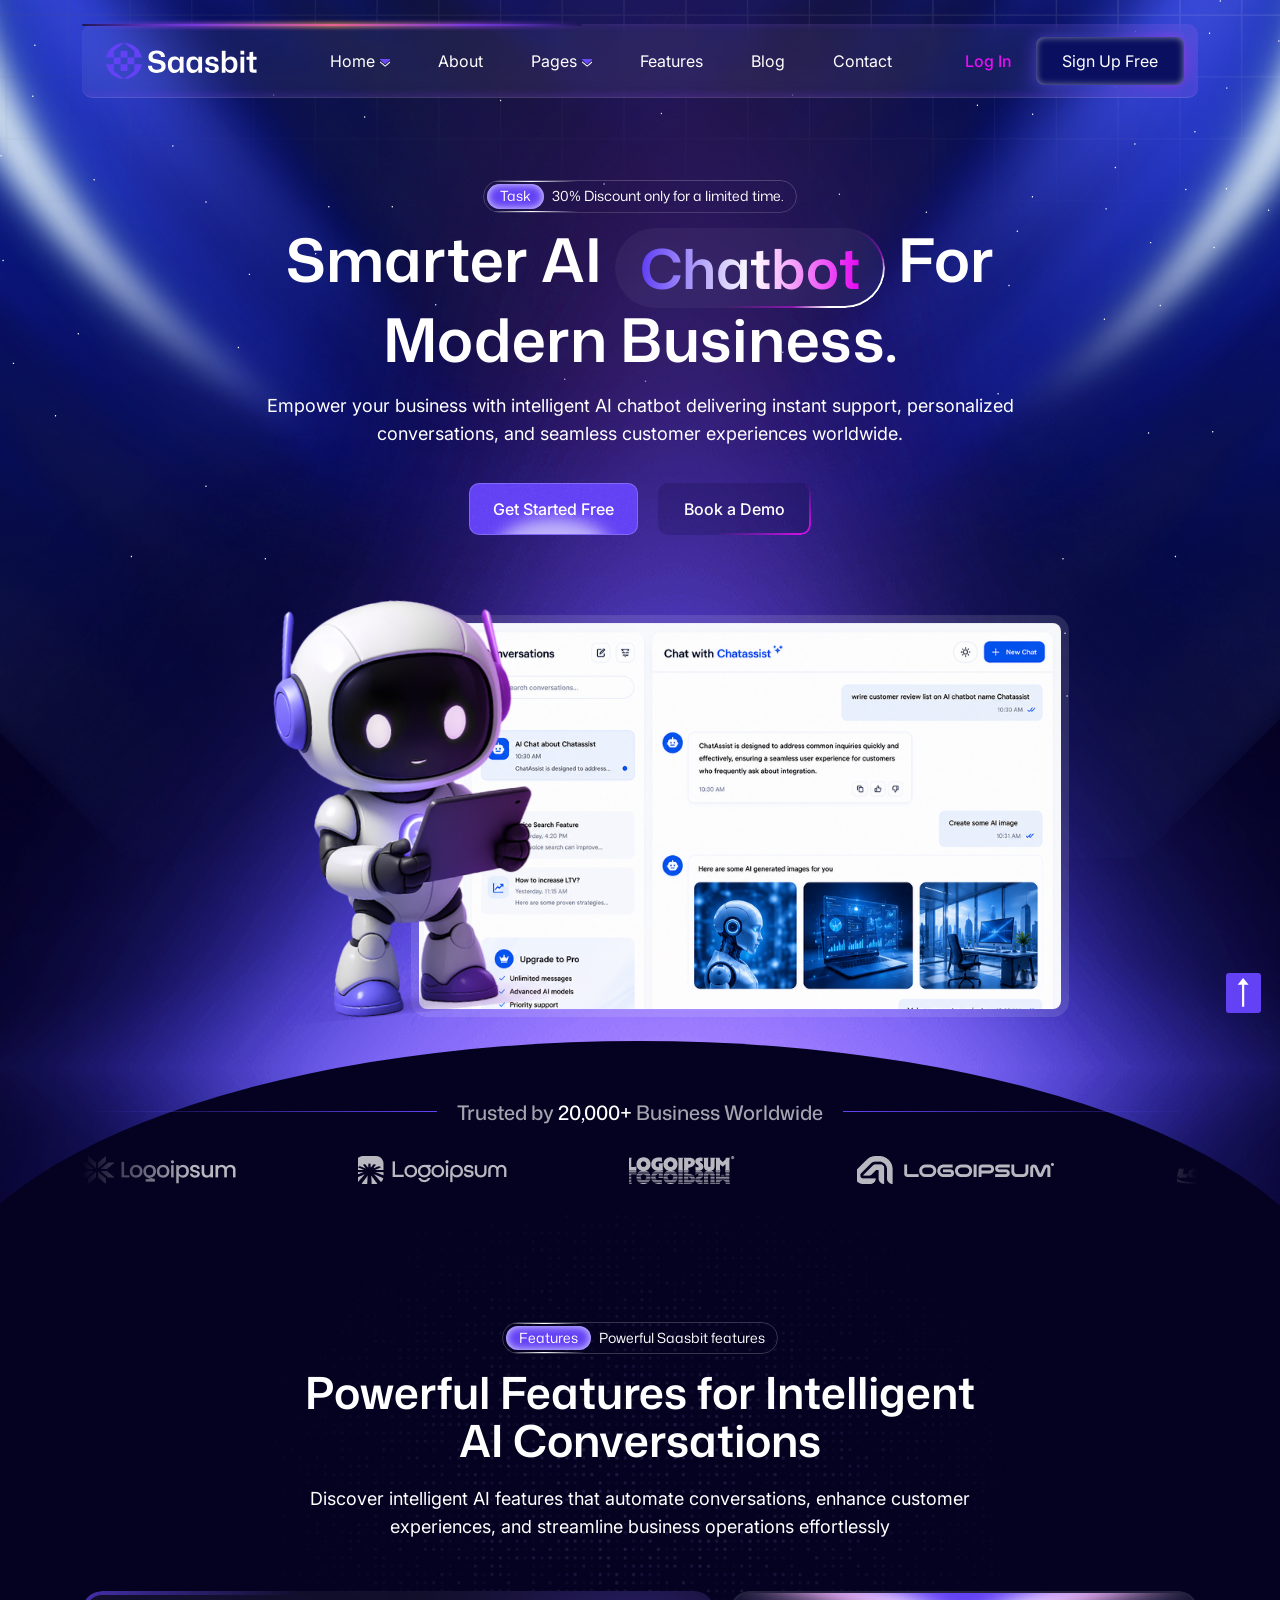
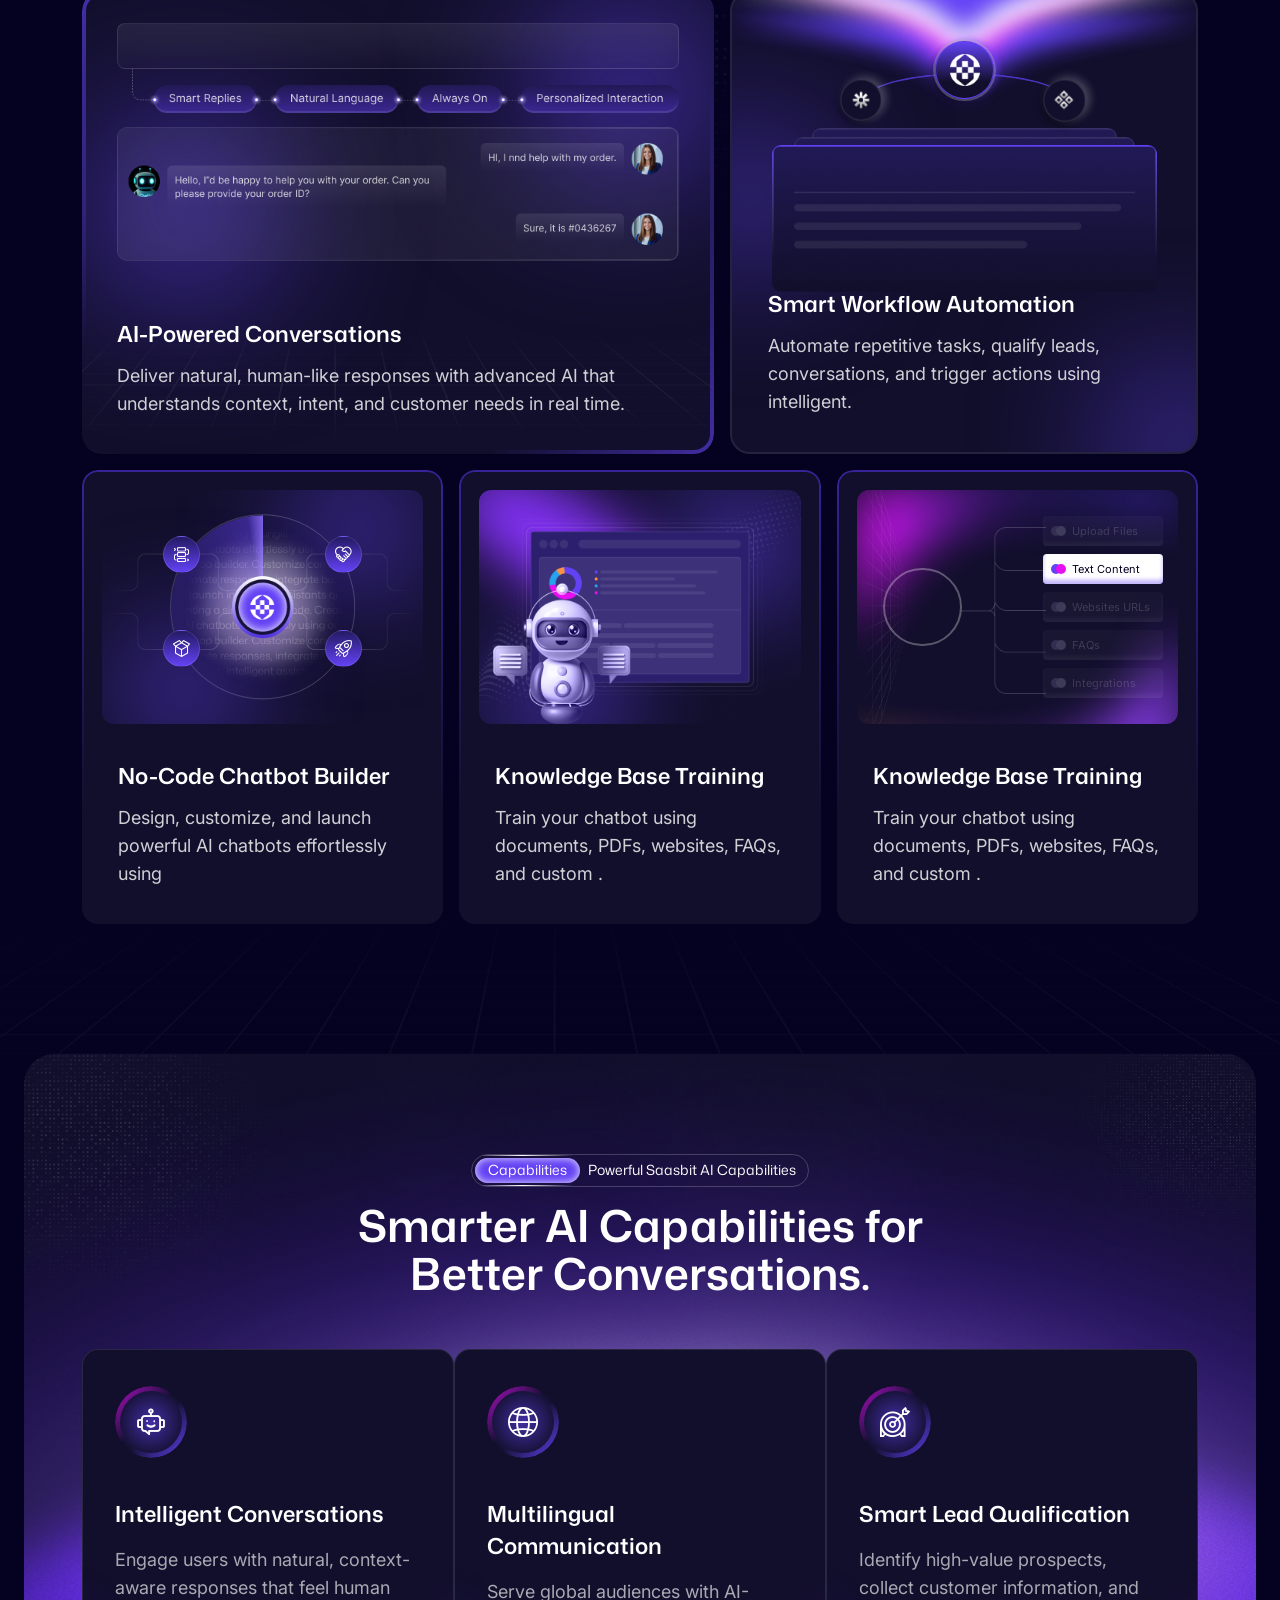
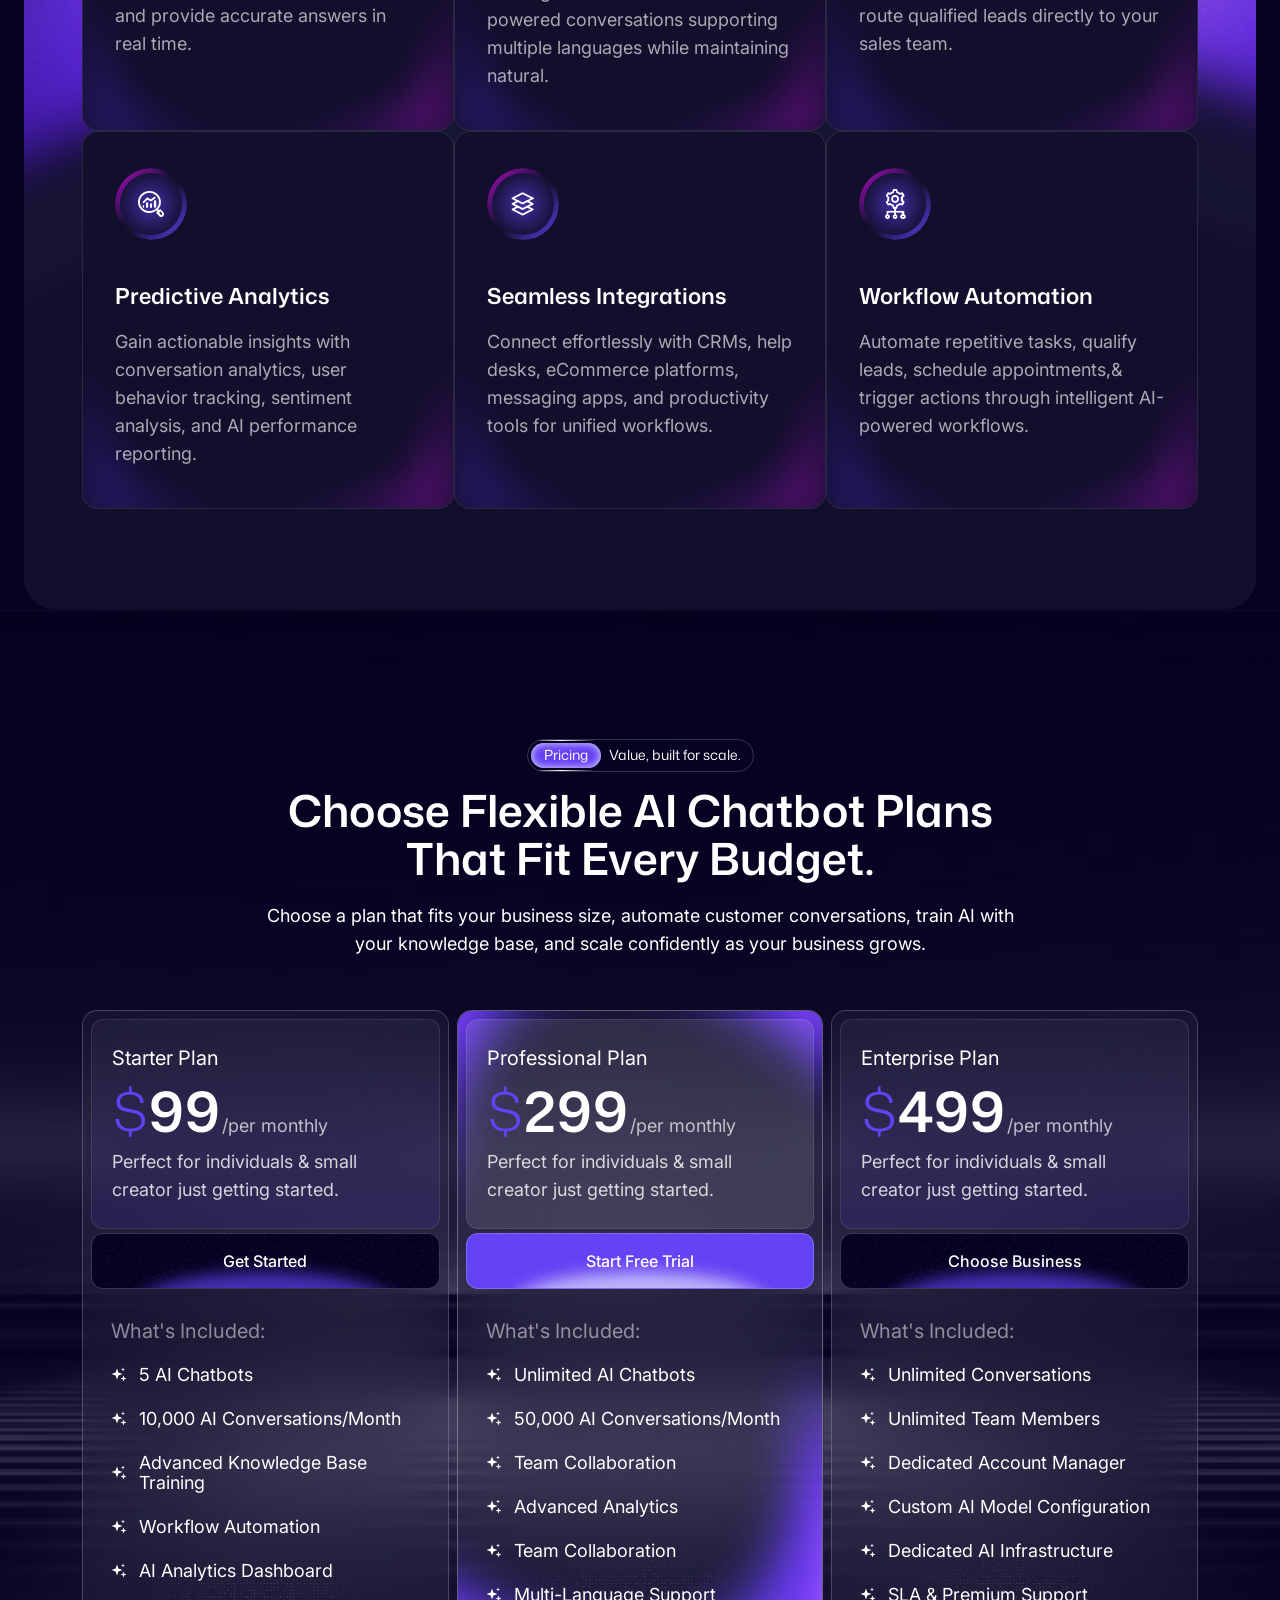
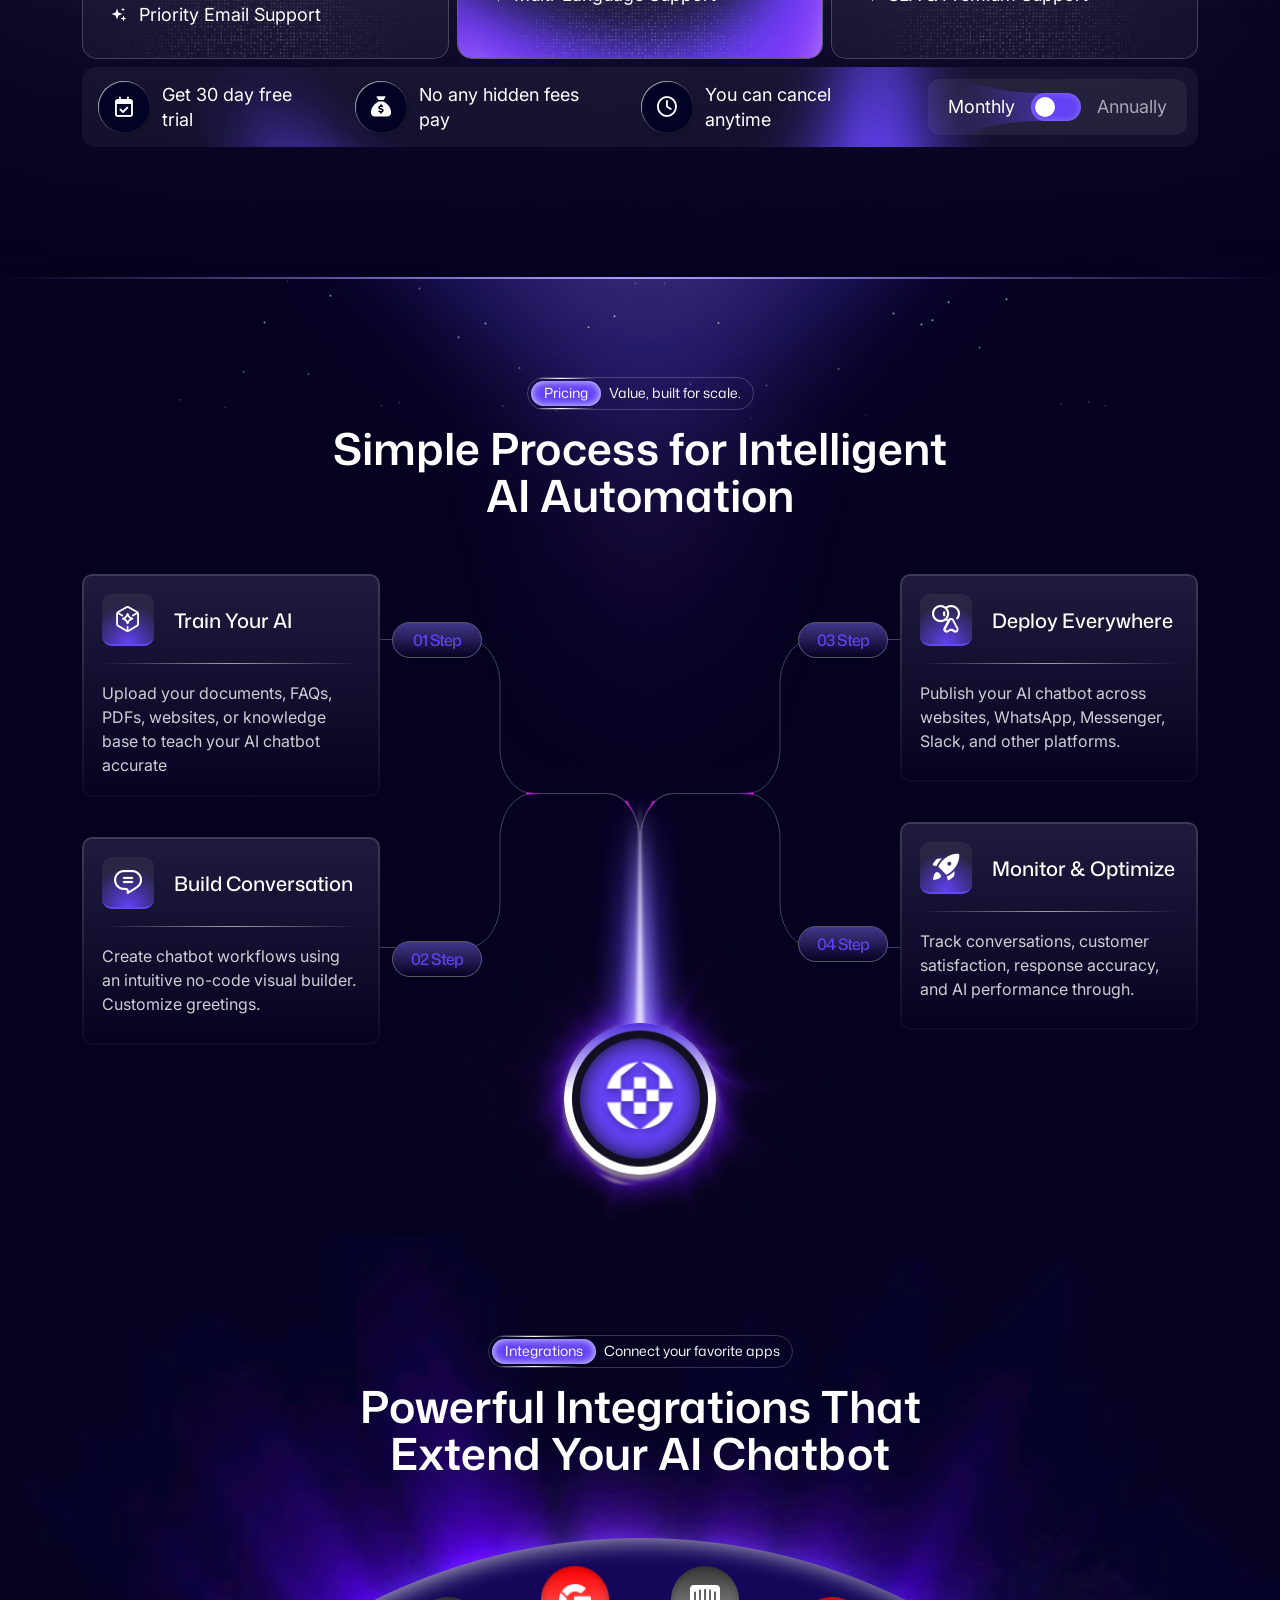
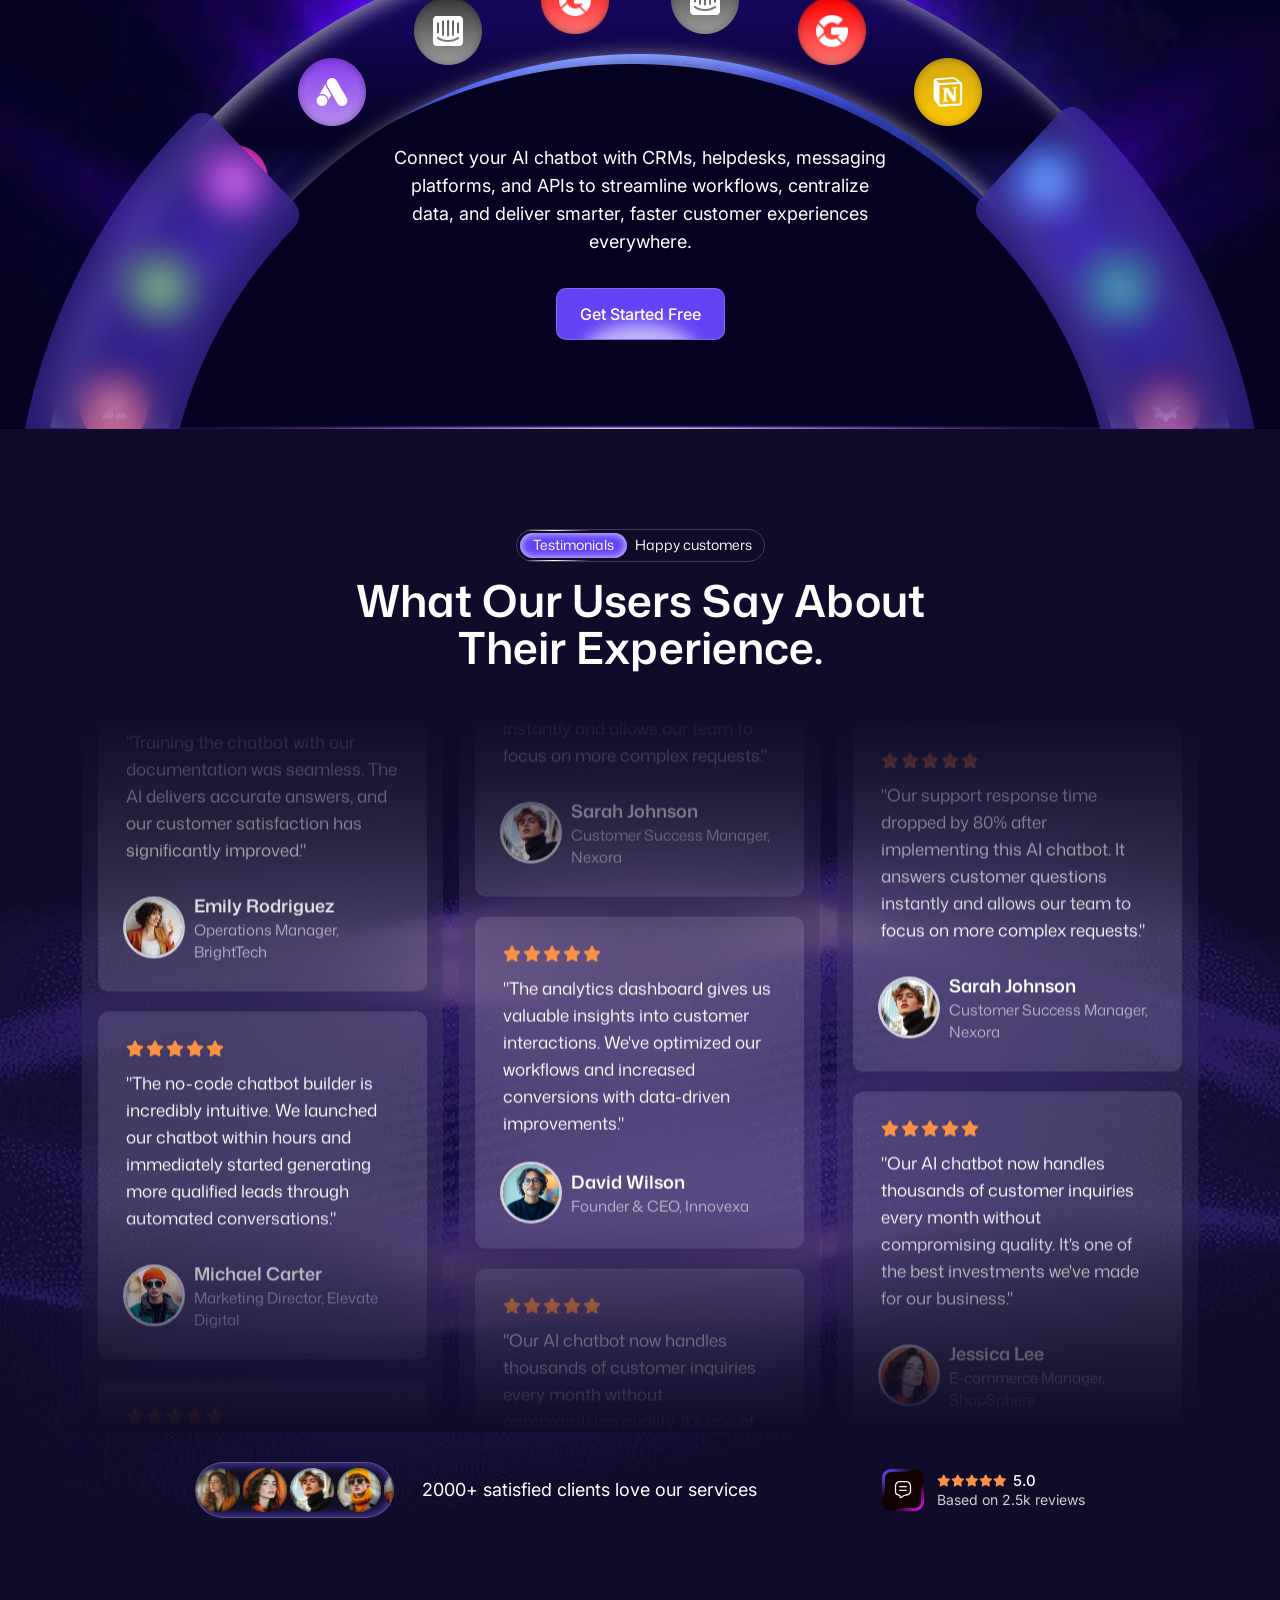
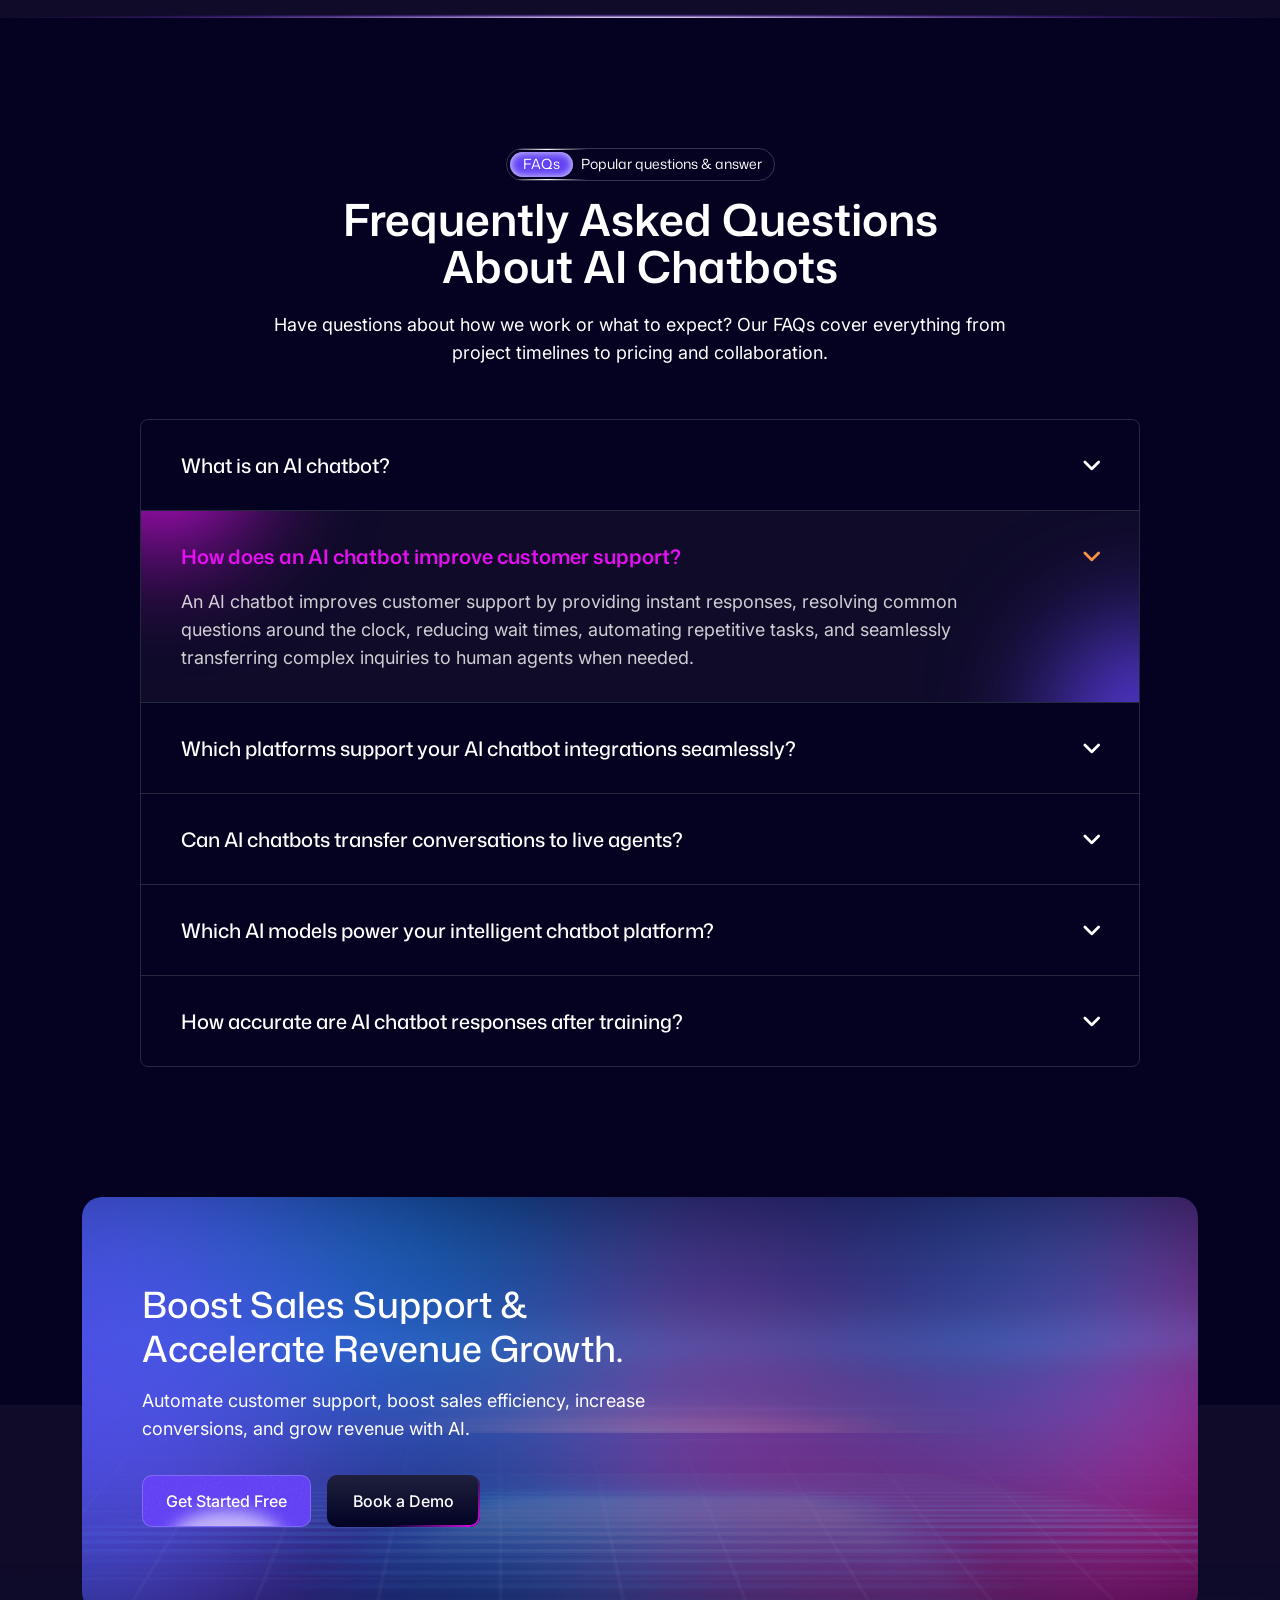
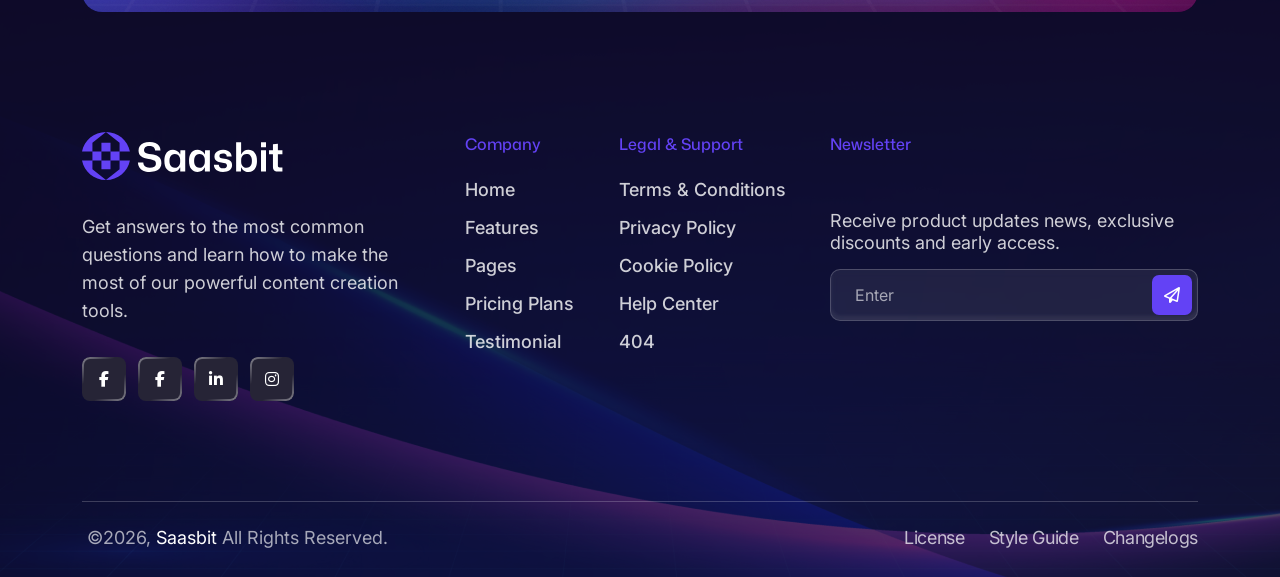
==== commit b206d8c2: "h2-50%" ====
--- a/index.html
+++ b/index.html
@@ -86,6 +86,7 @@
                                     <li class="dropdown">
                                         <a href="#">
                                             Home
+                                            <span class="menu-arrow" data-background="assets/img/vector/menu-1.png"></span>
                                         </a>
                                         <ul class="dropdown-menu clearfix">
                                             <li><a href="index.html">Home O1</a></li>
@@ -105,11 +106,12 @@
                                     <li class="dropdown">
                                         <a href="#">
                                             Pages
+                                            <span class="menu-arrow" data-background="assets/img/vector/menu-1.png"></span>
                                         </a>
                                         <ul class="dropdown-menu clearfix">
                             
                                             <li class="dropdown">
-                                                <a href="team.html">Team</a>
+                                                <a href="team.html">Team<span class="menu-arrow" data-background="assets/img/vector/menu-1.png"></span></a>
                                                 <ul class="dropdown-menu clearfix">
                                                     <li><a href="team.html">Team One</a></li>
                                                     <li><a href="team-2.html">team two</a></li>
@@ -120,7 +122,7 @@
                                             </li>
                             
                                             <li class="dropdown">
-                                                <a href="career-page.html">Career page</a>
+                                                <a href="career-page.html">Career page<span class="menu-arrow" data-background="assets/img/vector/menu-1.png"></span></a>
                                                 <ul class="dropdown-menu clearfix">
                                                     <li><a href="career-page.html">Career page</a></li>
                                                     <li><a href="career-single.html">Career single</a></li>
@@ -453,6 +455,7 @@
 
                                     <div class="sb-features-1-card-3-bg-shape">
                                         <img src="assets/img/features/f1-c3-bg-shape.png" class="w-100" alt="">
+                                        <span class="flow" data-mask-image="assets/img/features/f1-c3-bg-shape.png"></span>
                                     </div>
 
                                     <div class="sb-features-1-card-3-ring">
@@ -1620,6 +1623,7 @@
 
             <!-- footer-start -->
             <footer class="sk-footer-3-area pt-135">
+                <div class="sk-footer-3-bg" data-background="assets/img/footer/f1-bg-img.png"></div>
                 <div class="container sb-container-1">
                     <div class="sk-footer-3-wrap mb-100">
                         <!-- single-widget -->
@@ -1721,10 +1725,6 @@
                 </div>
             </footer>
             <!-- footer-end -->
-
-
-
-
 
             <!-- offcanvas-start -->
             <div class="wa-offcanvas-area   offcanvas_box_active lenis lenis-smooth ">
--- a/assets/css/main.css
+++ b/assets/css/main.css
@@ -75,9 +75,8 @@
   --sb-font-2: "Mona Sans", sans-serif;
   --sb-clr-pr-1: #6342F5;
   --sb-clr-sd-1: #E50FF2;
-  --ot-clr-h-1: #030F2B;
-  --ot-clr-p-1: #41434A;
-  --ot-clr-gd-1: linear-gradient(180deg, #004CF4 0%, #407BFF 100%);
+  --sb-clr-h-2: #050221;
+  --sb-clr-p-2: #666474;
   --sb-cube-1: all .4s cubic-bezier(.18,.82,.41,1);
 }
 
@@ -1133,11 +1132,28 @@
   opacity: 80%;
 }
 
+.sb-p-2 {
+  font-family: var(--sb-font-1);
+  font-weight: 400;
+  font-size: 18px;
+  color: var(--sb-clr-p-2);
+  line-height: 1.555;
+  margin-bottom: 0;
+}
+
 .sb-h-1 {
   font-family: var(--sb-font-2);
   font-weight: 600;
   color: #fff;
   line-height: 1.083;
+  margin-bottom: 0;
+}
+
+.sb-h-2 {
+  font-family: var(--sb-font-2);
+  font-weight: 500;
+  color: var(--sb-clr-h-2);
+  line-height: 1.153;
   margin-bottom: 0;
 }
 
@@ -1205,6 +1221,45 @@
     left: 0%;
   }
 }
+.sb-subtitle-2 {
+  display: inline-flex;
+  position: relative;
+  z-index: 1;
+  padding: 5px 16px;
+  background: #04082B;
+  border-radius: 50px;
+  box-shadow: 0 0 0 4px rgba(255, 255, 255, 0.12);
+}
+.sb-subtitle-2::before {
+  content: "";
+  position: absolute;
+  inset: 0;
+  border-radius: 50px;
+  padding: 1px;
+  background: linear-gradient(90deg, #FE8165 0%, #D258F6 52%, #45ACFF 100%);
+  -webkit-mask: linear-gradient(#fff 0 0) content-box, linear-gradient(#fff 0 0);
+  mask: linear-gradient(#fff 0 0) content-box, linear-gradient(#fff 0 0);
+  -webkit-mask-composite: xor;
+  mask-composite: exclude;
+  pointer-events: none;
+}
+.sb-subtitle-2-text {
+  font-family: var(--sb-font-2);
+  font-weight: 500;
+  font-size: 15px;
+  line-height: 22px;
+  letter-spacing: -0.01em;
+  margin-bottom: 0;
+  background: linear-gradient(90deg, #FE8165 0%, #D258F6 52%, #45ACFF 100%);
+  -webkit-background-clip: text;
+  background-clip: text;
+  -webkit-text-fill-color: transparent;
+}
+.sb-subtitle-2.light {
+  background: #F3F9FF;
+  box-shadow: 0 0 0 4px rgba(69, 172, 255, 0.12);
+}
+
 .sb-sec-title-1 {
   font-family: var(--sb-font-2);
   line-height: 1.083;
@@ -1237,6 +1292,120 @@
 @media only screen and (min-width: 576px) and (max-width: 767px) {
   .sb-sec-title-1 {
     font-size: 32px;
+  }
+}
+
+.sb-sec-title-2 {
+  font-family: var(--sb-font-2);
+  font-weight: 600;
+  font-size: 52px;
+  line-height: 1.077;
+  letter-spacing: -0.01em;
+  color: var(--sb-clr-h-2);
+  margin-bottom: 0;
+}
+@media only screen and (min-width: 1200px) and (max-width: 1399px) {
+  .sb-sec-title-2 {
+    font-size: 44px;
+  }
+}
+@media only screen and (min-width: 992px) and (max-width: 1199px) {
+  .sb-sec-title-2 {
+    font-size: 40px;
+  }
+}
+@media only screen and (min-width: 768px) and (max-width: 991px) {
+  .sb-sec-title-2 {
+    font-size: 36px;
+  }
+}
+@media (max-width: 767px) {
+  .sb-sec-title-2 {
+    font-size: 28px;
+  }
+}
+@media only screen and (min-width: 576px) and (max-width: 767px) {
+  .sb-sec-title-2 {
+    font-size: 32px;
+  }
+}
+.sb-sec-title-2-icon {
+  position: relative;
+  display: inline-flex;
+  align-items: center;
+  justify-content: center;
+  width: 68px;
+  height: 68px;
+  vertical-align: middle;
+  margin: 0 0 0 14px;
+  border-radius: 16px;
+  background: linear-gradient(264deg, rgba(255, 212, 202, 0.4) 0%, rgba(254, 129, 101, 0.4) 54%, rgba(255, 212, 202, 0.4) 100%);
+  box-shadow: 0 2.54px 5.08px rgba(255, 212, 202, 0.15), 0 8.9px 8.9px rgba(255, 212, 202, 0.13);
+  /* 2px inside stroke: vertical gradient (transparent > color > transparent) at 60% */
+}
+.sb-sec-title-2-icon::before {
+  content: "";
+  position: absolute;
+  inset: 0;
+  padding: 2px;
+  border-radius: inherit;
+  background: linear-gradient(0deg, rgba(255, 255, 255, 0) 0%, #FFD4CA 52%, rgba(255, 255, 255, 0) 100%);
+  opacity: 0.6;
+  mask: linear-gradient(#000 0 0) content-box, linear-gradient(#000 0 0);
+  mask-composite: exclude;
+  -webkit-mask: linear-gradient(#000 0 0) content-box, linear-gradient(#000 0 0);
+  -webkit-mask-composite: xor;
+  pointer-events: none;
+}
+.sb-sec-title-2-icon img {
+  width: var(--icon-img, 52px);
+  height: auto;
+}
+.sb-sec-title-2-icon.blue {
+  background: linear-gradient(264deg, rgba(199, 240, 255, 0.4) 0%, rgba(94, 212, 255, 0.4) 54%, rgba(199, 240, 255, 0.4) 100%);
+  box-shadow: 0 2.54px 5.08px rgba(94, 212, 255, 0.15), 0 8.9px 8.9px rgba(94, 212, 255, 0.13);
+}
+.sb-sec-title-2-icon.blue::before {
+  background: linear-gradient(0deg, rgba(255, 255, 255, 0) 0%, #5ED4FF 52%, rgba(255, 255, 255, 0) 100%);
+}
+.sb-sec-title-2-icon.blue {
+  --icon-img: 50px;
+}
+.sb-sec-title-2-icon.purple {
+  background: linear-gradient(264deg, rgba(246, 216, 255, 0.4) 0%, rgba(210, 88, 246, 0.4) 54%, rgba(246, 216, 255, 0.4) 100%);
+  box-shadow: 0 2.54px 5.08px rgba(210, 88, 246, 0.15), 0 8.9px 8.9px rgba(210, 88, 246, 0.13);
+  --icon-img: 44px;
+}
+.sb-sec-title-2-icon.purple::before {
+  background: linear-gradient(0deg, rgba(255, 255, 255, 0) 0%, #D258F6 52%, rgba(255, 255, 255, 0) 100%);
+}
+@media only screen and (min-width: 992px) and (max-width: 1199px), only screen and (min-width: 768px) and (max-width: 991px), only screen and (min-width: 576px) and (max-width: 767px), (max-width: 767px) {
+  .sb-sec-title-2-icon {
+    --icon-img: 42px;
+    width: 56px;
+    height: 56px;
+    border-radius: 14px;
+  }
+  .sb-sec-title-2-icon.blue {
+    --icon-img: 40px;
+  }
+  .sb-sec-title-2-icon.purple {
+    --icon-img: 36px;
+  }
+}
+@media (max-width: 575px) {
+  .sb-sec-title-2-icon {
+    width: 44px;
+    height: 44px;
+    margin-left: 8px;
+    border-radius: 12px;
+    --icon-img: 34px;
+  }
+  .sb-sec-title-2-icon.blue {
+    --icon-img: 32px;
+  }
+  .sb-sec-title-2-icon.purple {
+    --icon-img: 30px;
   }
 }
 
@@ -1346,6 +1515,132 @@
   bottom: 0;
   transform: translateX(-50%) scale(2);
   background-color: var(--sb-clr-pr-1);
+}
+
+@property --sb-btn-angle {
+  syntax: "<angle>";
+  inherits: false;
+  initial-value: 0deg;
+}
+@keyframes sb-btn-border-spin {
+  to {
+    --sb-btn-angle: 360deg;
+  }
+}
+.sb-pr-btn-2 {
+  display: inline-block;
+  font-family: var(--sb-font-1);
+  font-weight: 600;
+  color: #fff;
+  font-size: 16px;
+  line-height: 24px;
+  letter-spacing: -0.01em;
+  padding: 16px 28px;
+  background: rgba(255, 255, 255, 0.12);
+  border-radius: 12px;
+  position: relative;
+  z-index: 1;
+  transition: var(--sb-cube-1);
+}
+.sb-pr-btn-2::before {
+  content: "";
+  position: absolute;
+  inset: 0;
+  border-radius: 12px;
+  padding: 1.5px;
+  background: conic-gradient(from var(--sb-btn-angle), #050221 0%, #050221 45%, #FE8165 60%, #D258F6 75%, #45ACFF 90%, #050221 100%);
+  animation: sb-btn-border-spin 3s linear infinite;
+  -webkit-mask: linear-gradient(#fff 0 0) content-box, linear-gradient(#fff 0 0);
+  mask: linear-gradient(#fff 0 0) content-box, linear-gradient(#fff 0 0);
+  -webkit-mask-composite: xor;
+  mask-composite: exclude;
+  pointer-events: none;
+}
+.sb-pr-btn-2::after {
+  content: "";
+  position: absolute;
+  inset: 4px;
+  border-radius: 8px;
+  background: linear-gradient(50deg, #FE8165 0%, #D258F6 30%, #45ACFF 50%);
+  background-size: 200% 100%;
+  background-position: 0 0;
+  z-index: -1;
+  transition: var(--sb-cube-1);
+}
+.sb-pr-btn-2 .text {
+  display: inline-block;
+  position: relative;
+  transition: var(--sb-cube-1);
+}
+.sb-pr-btn-2 .text::before {
+  content: "";
+  position: absolute;
+  top: 50%;
+  left: -16px;
+  width: 8px;
+  height: 8px;
+  border-radius: 50%;
+  background: #fff;
+  transform: translateY(-50%) scale(0);
+  opacity: 0;
+  transition: var(--sb-cube-1);
+}
+.sb-pr-btn-2:hover {
+  color: #fff;
+}
+.sb-pr-btn-2:hover::after {
+  background-position: 100% 0;
+}
+.sb-pr-btn-2:hover .text {
+  transform: translateX(8px);
+}
+.sb-pr-btn-2:hover .text::before {
+  transform: translateY(-50%) scale(1);
+  opacity: 1;
+}
+
+.sb-sd-btn-2 {
+  display: inline-block;
+  font-family: var(--sb-font-1);
+  font-weight: 500;
+  color: #fff;
+  font-size: 16px;
+  line-height: 24px;
+  letter-spacing: -0.01em;
+  padding: 12px 24px;
+  background: #050221;
+  border-radius: 8px;
+  box-shadow: inset 0 0 14px #45ACFF;
+  transition: var(--sb-cube-1);
+}
+.sb-sd-btn-2 .text {
+  display: inline-block;
+  position: relative;
+  transition: var(--sb-cube-1);
+}
+.sb-sd-btn-2 .text::before {
+  content: "";
+  position: absolute;
+  top: 50%;
+  left: -16px;
+  width: 8px;
+  height: 8px;
+  border-radius: 50%;
+  background: #fff;
+  transform: translateY(-50%) scale(0);
+  opacity: 0;
+  transition: var(--sb-cube-1);
+}
+.sb-sd-btn-2:hover {
+  color: #fff;
+  box-shadow: inset 0 0 80px #45ACFF;
+}
+.sb-sd-btn-2:hover .text {
+  transform: translateX(8px);
+}
+.sb-sd-btn-2:hover .text::before {
+  transform: translateY(-50%) scale(1);
+  opacity: 1;
 }
 
 .sb-sd-btn-1 {
@@ -2314,8 +2609,7 @@
 .sb-main-navigation .navbar-nav li:is(.dropdown) > a {
   padding-right: 15px;
 }
-.sb-main-navigation .navbar-nav li:is(.dropdown) > a::before {
-  content: "";
+.sb-main-navigation .navbar-nav li:is(.dropdown) > a .menu-arrow {
   display: block;
   width: 10px;
   height: 8px;
@@ -2324,7 +2618,6 @@
   top: 53%;
   transform: translateY(-50%);
   transition: 0.4s cubic-bezier(0.16, 1, 0.3, 1);
-  background-image: url(../img/vector/menu-1.png);
 }
 .sb-main-navigation .navbar-nav li:hover > a {
   opacity: 1;
@@ -2375,7 +2668,7 @@
 .sb-main-navigation .navbar-nav li .dropdown-menu li:is(.dropdown) > a {
   padding-right: 13px;
 }
-.sb-main-navigation .navbar-nav li .dropdown-menu li:is(.dropdown) > a::before {
+.sb-main-navigation .navbar-nav li .dropdown-menu li:is(.dropdown) > a .menu-arrow {
   right: 20px;
 }
 .sb-main-navigation .navbar-nav li .dropdown-menu li .dropdown-menu {
@@ -2385,6 +2678,101 @@
 
 /* 
     header-1-end
+*/
+/* 
+    header-2-start
+*/
+.sb-header-2-area {
+  position: absolute;
+  left: 0;
+  width: 100%;
+  top: 24px;
+  z-index: 3;
+}
+.sb-header-2-wrap {
+  display: flex;
+  align-items: center;
+  justify-content: space-between;
+  gap: 20px;
+}
+.sb-header-2-menu {
+  position: relative;
+  z-index: 1;
+  padding: 0 32px;
+}
+.sb-header-2-menu::after {
+  content: "";
+  position: absolute;
+  inset: 0;
+  width: 100%;
+  height: 100%;
+  background: linear-gradient(90deg, rgba(255, 255, 255, 0.08) 0%, rgba(18, 15, 44, 0.08) 100%);
+  border-bottom: 1px solid rgba(255, 255, 255, 0.24);
+  backdrop-filter: blur(16px);
+  z-index: -1;
+  border-radius: 10px;
+}
+.sb-header-2-menu .sb-main-navigation .navbar-nav {
+  gap: 60px;
+}
+.sb-header-2-menu .sb-main-navigation .navbar-nav li a {
+  padding: 12px 0px;
+}
+.sb-header-2-menu .sb-main-navigation .navbar-nav li:is(.dropdown) > a {
+  padding-right: 15px;
+}
+.sb-header-2-menu .sb-main-navigation .navbar-nav li > a::after {
+  content: "";
+  position: absolute;
+  left: -8px;
+  right: -8px;
+  bottom: 0;
+  height: 22px;
+  background: radial-gradient(50% 100% at 50% 50%, #FFFFFF 20%, #296799 60%, rgba(41, 103, 153, 0) 100%) bottom/100% 3px no-repeat, radial-gradient(50% 100% at 50% 100%, rgba(69, 172, 255, 0.9) 0%, rgba(69, 172, 255, 0) 100%);
+  opacity: 0;
+  transform: translateY(6px);
+  transition: var(--sb-cube-1);
+  pointer-events: none;
+  z-index: -1;
+}
+.sb-header-2-menu .sb-main-navigation .navbar-nav li:hover > a {
+  color: #fff;
+}
+.sb-header-2-menu .sb-main-navigation .navbar-nav li:hover > a::after {
+  opacity: 1;
+  transform: translateY(0);
+}
+@media (min-width: 1800px), only screen and (min-width: 1600px) and (max-width: 1799px), only screen and (min-width: 1400px) and (max-width: 1599px), only screen and (min-width: 1200px) and (max-width: 1399px) {
+  .sb-header-2-action-link .sb-offcanvas-btn-1 {
+    display: none;
+  }
+}
+.sb-header-2-action-link .sb-pr-btn-2 {
+  padding: 12px 20px;
+}
+.sb-header-2-action-link .sb-pr-btn-2::after {
+  background: #050221;
+  box-shadow: inset 0 0 14px #45ACFF;
+}
+.sb-header-2-action-link .sb-pr-btn-2::before {
+  padding: 1px;
+}
+.sb-header-2-action-link .sb-pr-btn-2:hover::after {
+  box-shadow: inset 0 0 80px #45ACFF;
+}
+@media (max-width: 767px) {
+  .sb-header-2-action-link .sb-pr-btn-2 {
+    display: none;
+  }
+}
+@media only screen and (min-width: 576px) and (max-width: 767px) {
+  .sb-header-2-action-link .sb-pr-btn-2 {
+    display: inline-block;
+  }
+}
+
+/* 
+    header-2-end
 */
 /* 
     sticky-header-css-start
@@ -2713,6 +3101,292 @@
 /* 
     hero-1-end
 */
+/* 
+    hero-2-start
+*/
+.sb-hero-2-area {
+  background-color: #050221;
+  padding-top: 247px;
+  padding-bottom: 247px;
+  position: relative;
+  z-index: 1;
+  overflow: hidden;
+}
+@media only screen and (min-width: 1600px) and (max-width: 1799px), only screen and (min-width: 1400px) and (max-width: 1599px) {
+  .sb-hero-2-area {
+    padding-top: 220px;
+    padding-bottom: 200px;
+  }
+}
+@media only screen and (min-width: 1200px) and (max-width: 1399px) {
+  .sb-hero-2-area {
+    padding-top: 200px;
+    padding-bottom: 160px;
+  }
+}
+@media only screen and (min-width: 992px) and (max-width: 1199px), only screen and (min-width: 768px) and (max-width: 991px), only screen and (min-width: 576px) and (max-width: 767px), (max-width: 767px) {
+  .sb-hero-2-area {
+    padding-top: 150px;
+    padding-bottom: 60px;
+    display: flex;
+    flex-direction: column;
+  }
+}
+.sb-hero-2-content {
+  max-width: 700px;
+  position: relative;
+  z-index: 2;
+}
+.sb-hero-2-content .sb-subtitle-2 {
+  margin-bottom: 20px;
+}
+.sb-hero-2-content .btn-wrap {
+  display: flex;
+  flex-wrap: wrap;
+  align-items: center;
+  gap: 20px;
+}
+.sb-hero-2-title {
+  font-size: 64px;
+  line-height: 1.0625;
+  letter-spacing: -0.01em;
+  margin-bottom: 20px;
+}
+@media only screen and (min-width: 1200px) and (max-width: 1399px) {
+  .sb-hero-2-title {
+    font-size: 58px;
+  }
+}
+@media only screen and (min-width: 992px) and (max-width: 1199px) {
+  .sb-hero-2-title {
+    font-size: 52px;
+  }
+}
+@media only screen and (min-width: 768px) and (max-width: 991px) {
+  .sb-hero-2-title {
+    font-size: 48px;
+  }
+}
+@media only screen and (min-width: 576px) and (max-width: 767px) {
+  .sb-hero-2-title {
+    font-size: 44px;
+  }
+}
+@media (max-width: 767px) {
+  .sb-hero-2-title {
+    font-size: 36px;
+  }
+}
+.sb-hero-2-title-icon {
+  display: inline-flex;
+  align-items: center;
+  justify-content: center;
+  width: 68px;
+  height: 68px;
+  vertical-align: middle;
+  margin: 0 0 0 14px;
+  border-radius: 16px;
+  position: relative;
+  /* 2px inside stroke: vertical gradient (transparent > color > transparent) at 60% */
+}
+.sb-hero-2-title-icon::before {
+  content: "";
+  position: absolute;
+  inset: 0;
+  padding: 2px;
+  border-radius: inherit;
+  background: linear-gradient(0deg, rgba(255, 255, 255, 0) 0%, var(--stroke) 52%, rgba(255, 255, 255, 0) 100%);
+  opacity: 0.6;
+  mask: linear-gradient(#000 0 0) content-box exclude, linear-gradient(#000 0 0);
+  mask-composite: exclude;
+  -webkit-mask: linear-gradient(#000 0 0) content-box, linear-gradient(#000 0 0);
+  -webkit-mask-composite: xor;
+  pointer-events: none;
+}
+@media only screen and (min-width: 992px) and (max-width: 1199px), only screen and (min-width: 768px) and (max-width: 991px), only screen and (min-width: 576px) and (max-width: 767px), (max-width: 767px) {
+  .sb-hero-2-title-icon {
+    width: 56px;
+    height: 56px;
+    border-radius: 14px;
+  }
+  .sb-hero-2-title-icon img {
+    height: 70%;
+    width: auto;
+  }
+}
+.sb-hero-2-title-icon-1 {
+  --stroke: #5ED4FF;
+  background: linear-gradient(264deg, rgba(199, 240, 255, 0.4) 0%, rgba(94, 212, 255, 0.4) 54%, rgba(199, 240, 255, 0.4) 100%);
+  box-shadow: 0 2.54px 5.08px rgba(94, 212, 255, 0.15), 0 8.9px 8.9px rgba(94, 212, 255, 0.13);
+}
+.sb-hero-2-title-icon-2 {
+  --stroke: #FF6A6A;
+  background: linear-gradient(264deg, rgba(255, 220, 220, 0.4) 0%, rgba(255, 151, 151, 0.4) 54%, rgba(255, 220, 220, 0.4) 100%);
+  box-shadow: 0 2.54px 5.08px rgba(255, 106, 106, 0.15), 0 8.9px 8.9px rgba(255, 106, 106, 0.13);
+}
+.sb-hero-2-disc {
+  max-width: 663px;
+  margin-bottom: 32px;
+  font-size: 18px;
+  line-height: 28px;
+}
+@media (max-width: 767px) {
+  .sb-hero-2-disc {
+    font-size: 16px;
+    line-height: 1.6;
+  }
+}
+.sb-hero-2 {
+  /* backgrounds */
+}
+.sb-hero-2-bg-shape {
+  position: absolute;
+  top: 0;
+  left: 0;
+  width: 56%;
+  height: 100%;
+  z-index: -4;
+}
+.sb-hero-2-bg-shape img {
+  width: 100%;
+  height: 100%;
+}
+.sb-hero-2-bg-line {
+  position: absolute;
+  top: 0;
+  left: 0;
+  width: 29%;
+  z-index: -3;
+  height: 100%;
+}
+.sb-hero-2-bg-line img {
+  width: 100%;
+  height: 100%;
+}
+.sb-hero-2 {
+  /* the visual is laid out on a 1000 x 926 board that hangs off the right edge of the 1920 design */
+}
+.sb-hero-2-visual {
+  position: absolute;
+  top: 0;
+  right: 0;
+  width: 1000px;
+  height: 926px;
+  transform-origin: top right;
+  z-index: -1;
+}
+@media only screen and (min-width: 1600px) and (max-width: 1799px) {
+  .sb-hero-2-visual {
+    zoom: 0.95;
+  }
+}
+@media only screen and (min-width: 1400px) and (max-width: 1599px) {
+  .sb-hero-2-visual {
+    zoom: 0.85;
+  }
+}
+@media only screen and (min-width: 1200px) and (max-width: 1399px) {
+  .sb-hero-2-visual {
+    zoom: 0.7;
+  }
+}
+@media only screen and (min-width: 992px) and (max-width: 1199px), only screen and (min-width: 768px) and (max-width: 991px), only screen and (min-width: 576px) and (max-width: 767px), (max-width: 767px) {
+  .sb-hero-2-visual {
+    position: relative;
+    z-index: 0;
+    margin: 0 auto;
+    order: 2;
+    zoom: 0.9;
+  }
+}
+@media only screen and (min-width: 768px) and (max-width: 991px) {
+  .sb-hero-2-visual {
+    zoom: 0.7;
+  }
+}
+@media only screen and (min-width: 576px) and (max-width: 767px) {
+  .sb-hero-2-visual {
+    zoom: 0.52;
+  }
+}
+@media (max-width: 767px) {
+  .sb-hero-2-visual {
+    zoom: 0.34;
+  }
+}
+.sb-hero-2-visual > * {
+  position: absolute;
+}
+.sb-hero-2-visual img {
+  max-width: none;
+}
+.sb-hero-2-land {
+  top: 650px;
+  left: -90px;
+  opacity: 0.8;
+  z-index: 0;
+}
+.sb-hero-2-light-1 {
+  top: -220px;
+  left: -227px;
+  z-index: 1;
+}
+@media only screen and (min-width: 992px) and (max-width: 1199px), only screen and (min-width: 768px) and (max-width: 991px), only screen and (min-width: 576px) and (max-width: 767px), (max-width: 767px) {
+  .sb-hero-2-light-1 {
+    display: none;
+  }
+}
+.sb-hero-2-light-2 {
+  top: -121px;
+  left: 263px;
+  z-index: 3;
+}
+@media only screen and (min-width: 992px) and (max-width: 1199px), only screen and (min-width: 768px) and (max-width: 991px), only screen and (min-width: 576px) and (max-width: 767px), (max-width: 767px) {
+  .sb-hero-2-light-2 {
+    display: none;
+  }
+}
+.sb-hero-2-dot {
+  top: -2px;
+  left: 40px;
+  width: 757px;
+  height: 658px;
+  z-index: 4;
+}
+@media only screen and (min-width: 992px) and (max-width: 1199px), only screen and (min-width: 768px) and (max-width: 991px), only screen and (min-width: 576px) and (max-width: 767px), (max-width: 767px) {
+  .sb-hero-2-dot {
+    display: none;
+  }
+}
+.sb-hero-2-card {
+  width: 480px;
+  height: 304px;
+  border-radius: 22px;
+  overflow: hidden;
+}
+.sb-hero-2-card img {
+  width: 100%;
+  height: 100%;
+  object-fit: cover;
+}
+.sb-hero-2-card-1 {
+  top: 229px;
+  left: 190px;
+  transform: rotate(17deg);
+  box-shadow: -8px 8px 16px rgba(0, 0, 0, 0.25);
+  z-index: 2;
+}
+.sb-hero-2-card-2 {
+  top: 462px;
+  left: 328px;
+  transform: rotate(-22deg);
+  box-shadow: 0 0 14px rgba(0, 0, 0, 0.25);
+  z-index: 5;
+}
+
+/* 
+    hero-2-end
+*/
 /*
     partner-1-start
 */
@@ -2840,6 +3514,187 @@
 
 /*
     partner-1-end
+*/
+/*
+    partner-2-start
+*/
+.sb-partner-2-area {
+  background-color: #07082B;
+  position: relative;
+  overflow: hidden;
+}
+.sb-partner-2-wrap {
+  display: flex;
+}
+.sb-partner-2-box {
+  position: relative;
+  flex: 0 0 50%;
+  max-width: 50%;
+  height: 122px;
+  display: flex;
+  align-items: center;
+  overflow: hidden;
+  background-color: #E3F2FF;
+  background-repeat: no-repeat;
+}
+@media only screen and (min-width: 992px) and (max-width: 1199px), only screen and (min-width: 768px) and (max-width: 991px) {
+  .sb-partner-2-box {
+    height: 100px;
+  }
+}
+@media (max-width: 767px) {
+  .sb-partner-2-box {
+    height: 80px;
+  }
+}
+.sb-partner-2-box {
+  /* gradient stroke on the inner edge (8px, top / bottom / centre) */
+}
+.sb-partner-2-box::before {
+  content: "";
+  position: absolute;
+  top: 0;
+  bottom: 0;
+  z-index: 2;
+  width: min(300px, 100%);
+  padding: 8px;
+  pointer-events: none;
+  mask: linear-gradient(#000 0 0) content-box, linear-gradient(#000 0 0);
+  mask-composite: exclude;
+  -webkit-mask: linear-gradient(#000 0 0) content-box, linear-gradient(#000 0 0);
+  -webkit-mask-composite: xor;
+}
+@media only screen and (min-width: 992px) and (max-width: 1199px), only screen and (min-width: 768px) and (max-width: 991px) {
+  .sb-partner-2-box::before {
+    width: min(240px, 100%);
+    padding: 6px;
+  }
+}
+@media (max-width: 767px) {
+  .sb-partner-2-box::before {
+    width: min(150px, 100%);
+    padding: 5px;
+  }
+}
+.sb-partner-2-box {
+  /* outer edge fades into the box colour */
+}
+.sb-partner-2-box::after {
+  content: "";
+  position: absolute;
+  top: 0;
+  bottom: 0;
+  z-index: 1;
+  width: 260px;
+  pointer-events: none;
+}
+@media (max-width: 767px) {
+  .sb-partner-2-box::after {
+    width: 100px;
+  }
+}
+.sb-partner-2-left {
+  border-radius: 0 24px 24px 0;
+  background-image: linear-gradient(#EBF6FF, #EBF6FF);
+  background-position: right 0 top 10px;
+  background-size: 12px calc(100% - 16px);
+}
+@media (max-width: 767px) {
+  .sb-partner-2-left {
+    border-radius: 0 16px 16px 0;
+  }
+}
+.sb-partner-2-left::before {
+  right: 0;
+  border-radius: 0 24px 24px 0;
+  background: linear-gradient(270deg, #45ACFF 0%, rgba(254, 129, 101, 0.8) 25%, rgba(210, 88, 246, 0.6) 50%, rgba(69, 172, 255, 0) 75%);
+}
+@media (max-width: 767px) {
+  .sb-partner-2-left::before {
+    border-radius: 0 16px 16px 0;
+  }
+}
+.sb-partner-2-left::after {
+  left: 0;
+  background: linear-gradient(90deg, #E3F2FF 0%, rgba(227, 242, 255, 0.92) 37%, rgba(227, 242, 255, 0) 100%);
+}
+.sb-partner-2-left {
+  /* same markup as the right half, mirrored so the logos meet at the centre and move toward it; the logos themselves stay upright */
+}
+.sb-partner-2-left .sb-partner-2-marquee {
+  transform: scaleX(-1);
+}
+.sb-partner-2-left img {
+  transform: scaleX(-1);
+}
+.sb-partner-2-right {
+  border-radius: 24px 0 0 24px;
+  background-image: linear-gradient(#EBF6FF, #EBF6FF);
+  background-position: left 0 top 10px;
+  background-size: 12px calc(100% - 16px);
+}
+@media (max-width: 767px) {
+  .sb-partner-2-right {
+    border-radius: 16px 0 0 16px;
+  }
+}
+.sb-partner-2-right::before {
+  left: 0;
+  border-radius: 24px 0 0 24px;
+  background: linear-gradient(90deg, #45ACFF 0%, rgba(254, 129, 101, 0.8) 25%, rgba(210, 88, 246, 0.6) 50%, rgba(69, 172, 255, 0) 75%);
+}
+@media (max-width: 767px) {
+  .sb-partner-2-right::before {
+    border-radius: 16px 0 0 16px;
+  }
+}
+.sb-partner-2-right::after {
+  right: 0;
+  background: linear-gradient(270deg, #E3F2FF 0%, rgba(227, 242, 255, 0.92) 37%, rgba(227, 242, 255, 0) 100%);
+}
+.sb-partner-2-marquee {
+  width: 100%;
+  overflow: hidden;
+}
+.sb-partner-2-marquee-wrap {
+  display: flex;
+  align-items: center;
+  gap: 93px;
+  margin-right: 93px;
+}
+@media only screen and (min-width: 992px) and (max-width: 1199px), only screen and (min-width: 768px) and (max-width: 991px) {
+  .sb-partner-2-marquee-wrap {
+    gap: 60px;
+    margin-right: 60px;
+  }
+}
+@media (max-width: 767px) {
+  .sb-partner-2-marquee-wrap {
+    gap: 40px;
+    margin-right: 40px;
+  }
+}
+.sb-partner-2-marquee-item {
+  flex-shrink: 0;
+  opacity: 0.8;
+}
+.sb-partner-2-marquee-item img {
+  display: block;
+  max-width: none;
+}
+@media only screen and (min-width: 992px) and (max-width: 1199px), only screen and (min-width: 768px) and (max-width: 991px) {
+  .sb-partner-2-marquee-item img {
+    zoom: 0.82;
+  }
+}
+@media (max-width: 767px) {
+  .sb-partner-2-marquee-item img {
+    zoom: 0.6;
+  }
+}
+
+/*
+    partner-2-end
 */
 /*
     features-1-start
@@ -3286,12 +4141,15 @@
 .sb-features-1-card-3-bg-shape {
   /* signal travelling along the bracket lines of the shape */
 }
-.sb-features-1-card-3-bg-shape::after {
-  content: "";
+.sb-features-1-card-3-bg-shape .flow {
   position: absolute;
   inset: 0;
-  -webkit-mask: url("../img/features/f1-c3-bg-shape.png") center/100% 100% no-repeat;
-  mask: url("../img/features/f1-c3-bg-shape.png") center/100% 100% no-repeat;
+  -webkit-mask-position: center;
+  -webkit-mask-size: 100% 100%;
+  -webkit-mask-repeat: no-repeat;
+  mask-position: center;
+  mask-size: 100% 100%;
+  mask-repeat: no-repeat;
   background: linear-gradient(90deg, rgba(139, 109, 255, 0) 35%, #8B6DFF 50%, rgba(139, 109, 255, 0) 65%) 100% 0/250% 100% no-repeat;
   animation: sb-features-1-flow 3.6s ease-in-out infinite;
   pointer-events: none;
@@ -3789,6 +4647,760 @@
     features-1-end
 */
 /*
+    features-2-start
+*/
+.sb-features-2-area {
+  position: relative;
+  overflow: hidden;
+}
+.sb-features-2-sec-title {
+  margin-bottom: 56px;
+}
+@media only screen and (min-width: 992px) and (max-width: 1199px), only screen and (min-width: 768px) and (max-width: 991px), (max-width: 767px) {
+  .sb-features-2-sec-title {
+    margin-bottom: 40px;
+  }
+}
+.sb-features-2-sec-title .sb-subtitle-2 {
+  margin-bottom: 16px;
+}
+.sb-features-2-sec-title .sb-sec-title-2 {
+  margin-bottom: 16px;
+}
+.sb-features-2-sec-title .disc {
+  max-width: 761px;
+  margin: 0 auto;
+}
+@media only screen and (min-width: 992px) and (max-width: 1199px), only screen and (min-width: 768px) and (max-width: 991px), (max-width: 767px) {
+  .sb-features-2-sec-title .disc br {
+    display: none;
+  }
+}
+@media (max-width: 767px) {
+  .sb-features-2-sec-title .disc {
+    font-size: 16px;
+    line-height: 1.6;
+  }
+}
+.sb-features-2-wrap {
+  display: flex;
+  flex-direction: column;
+  gap: 20px;
+}
+.sb-features-2-row {
+  display: flex;
+  align-items: stretch;
+  gap: 20px;
+}
+@media only screen and (min-width: 768px) and (max-width: 991px), (max-width: 767px) {
+  .sb-features-2-row {
+    flex-direction: column;
+  }
+}
+.sb-features-2 {
+  /* shared card */
+}
+.sb-features-2-card-1, .sb-features-2-card-2, .sb-features-2-card-3, .sb-features-2-card-4 {
+  position: relative;
+  display: flex;
+  flex-direction: column;
+  min-width: 0;
+  padding: 12px 12px 32px;
+  border-radius: 20px;
+  background-color: #fff;
+  box-shadow: 0 0 20px rgba(0, 0, 0, 0.12);
+}
+@media (max-width: 767px) {
+  .sb-features-2-card-1, .sb-features-2-card-2, .sb-features-2-card-3, .sb-features-2-card-4 {
+    padding: 8px 8px 24px;
+  }
+}
+.sb-features-2-card-1 {
+  flex: 800 1 0;
+}
+.sb-features-2-card-2 {
+  flex: 580 1 0;
+  background-color: #E5F2FF;
+}
+.sb-features-2-card-3 {
+  flex: 690 1 0;
+  background-color: #FFF0ED;
+}
+.sb-features-2-card-4 {
+  flex: 690 1 0;
+}
+@media only screen and (min-width: 768px) and (max-width: 991px), (max-width: 767px) {
+  .sb-features-2-card-1, .sb-features-2-card-2, .sb-features-2-card-3, .sb-features-2-card-4 {
+    flex: none;
+  }
+}
+.sb-features-2 {
+  /* shared text block */
+}
+.sb-features-2-card-content {
+  padding: 27px 28px 0;
+}
+@media (max-width: 767px) {
+  .sb-features-2-card-content {
+    padding: 20px 12px 0;
+  }
+}
+.sb-features-2-card-content .title {
+  font-size: 26px;
+  margin-bottom: 14px;
+}
+@media only screen and (min-width: 1400px) and (max-width: 1599px), only screen and (min-width: 1200px) and (max-width: 1399px), only screen and (min-width: 992px) and (max-width: 1199px) {
+  .sb-features-2-card-content .title {
+    font-size: 24px;
+  }
+}
+@media (max-width: 767px) {
+  .sb-features-2-card-content .title {
+    font-size: 22px;
+  }
+}
+@media only screen and (min-width: 1400px) and (max-width: 1599px), only screen and (min-width: 1200px) and (max-width: 1399px), only screen and (min-width: 992px) and (max-width: 1199px) {
+  .sb-features-2-card-content .disc {
+    font-size: 16px;
+    line-height: 26px;
+  }
+}
+@media (max-width: 767px) {
+  .sb-features-2-card-content .disc {
+    font-size: 15px;
+    line-height: 24px;
+  }
+}
+.sb-features-2 {
+  /* shared panel: children are positioned in % of the design board (666 x 368, 776 / 556 x 369) */
+}
+.sb-features-2-panel {
+  position: relative;
+  overflow: hidden;
+  width: 100%;
+  border-radius: 10px;
+  background-color: #fff;
+}
+.sb-features-2-panel > img {
+  position: absolute;
+  display: block;
+  max-width: none;
+  height: auto;
+}
+.sb-features-2 {
+  /*
+      card-01
+  */
+}
+.sb-features-2-card-1 .sb-features-2-panel {
+  aspect-ratio: 776/369;
+  background: linear-gradient(180deg, #fff 0%, #E4F2FF 100%);
+}
+.sb-features-2-card-1-list {
+  position: absolute;
+  left: 3.995%;
+  top: 5.149%;
+  width: 91.753%;
+  --row: 46px;
+  height: calc(var(--row) * 2 + 3px);
+  z-index: 1;
+}
+@media only screen and (min-width: 992px) and (max-width: 1199px), (max-width: 767px) {
+  .sb-features-2-card-1-list {
+    --row: 40px;
+  }
+}
+.sb-features-2-card-1-list {
+  /* static shadows for the two visible rows, so the clipped sliding rows keep their soft shadow */
+}
+.sb-features-2-card-1-list::before, .sb-features-2-card-1-list::after {
+  content: "";
+  position: absolute;
+  left: 0;
+  right: 0;
+  height: var(--row);
+  border-radius: 6px;
+  box-shadow: 0 0 20px rgba(0, 0, 0, 0.08);
+}
+.sb-features-2-card-1-list::before {
+  top: 0;
+}
+.sb-features-2-card-1-list::after {
+  top: calc(var(--row) + 3px);
+}
+.sb-features-2-card-1-list .view {
+  position: relative;
+  height: 100%;
+  clip-path: inset(0 -24px);
+}
+.sb-features-2-card-1-list {
+  /* two rows stay visible; the track slides up one row at a time and loops (rows 1-2 are repeated at the end) */
+}
+.sb-features-2-card-1-list .track {
+  animation: sb-features-2-rows 9s infinite;
+}
+.sb-features-2-card-1-list .item {
+  display: flex;
+  align-items: center;
+  height: var(--row);
+  margin-bottom: 3px;
+  background-color: #fff;
+  border: 1px solid rgba(5, 2, 33, 0.06);
+  border-radius: 6px;
+  white-space: nowrap;
+}
+.sb-features-2-card-1-list .icon {
+  flex: 0 0 28px;
+  margin: 0 10px 0 12px;
+}
+@media (max-width: 767px) {
+  .sb-features-2-card-1-list .icon {
+    margin-left: 8px;
+  }
+}
+.sb-features-2-card-1-list .icon img {
+  display: block;
+  width: 28px;
+  height: 28px;
+}
+.sb-features-2-card-1-list .name {
+  flex: 0 0 calc(32.444% - 50px);
+  min-width: 0;
+  overflow: hidden;
+  text-overflow: ellipsis;
+  font-family: var(--sb-font-2);
+  font-size: 14px;
+  line-height: 1;
+  color: #050221;
+}
+@media only screen and (min-width: 992px) and (max-width: 1199px), (max-width: 767px) {
+  .sb-features-2-card-1-list .name {
+    font-size: 12px;
+  }
+}
+@media (max-width: 767px) {
+  .sb-features-2-card-1-list .name {
+    flex: 1 1 0;
+  }
+}
+.sb-features-2-card-1-list .amount,
+.sb-features-2-card-1-list .date,
+.sb-features-2-card-1-list .time {
+  font-family: var(--sb-font-2);
+  font-size: 12px;
+  line-height: 1;
+  color: #666474;
+}
+@media only screen and (min-width: 992px) and (max-width: 1199px), (max-width: 767px) {
+  .sb-features-2-card-1-list .amount,
+  .sb-features-2-card-1-list .date,
+  .sb-features-2-card-1-list .time {
+    font-size: 11px;
+  }
+}
+.sb-features-2-card-1-list .amount {
+  flex: 0 0 16.433%;
+}
+.sb-features-2-card-1-list .date {
+  flex: 0 0 20.084%;
+}
+.sb-features-2-card-1-list .time {
+  flex: 0 0 18.961%;
+}
+@media only screen and (min-width: 576px) and (max-width: 767px), (max-width: 767px) {
+  .sb-features-2-card-1-list .time {
+    display: none;
+  }
+  .sb-features-2-card-1-list .amount {
+    flex: 0 0 22%;
+  }
+  .sb-features-2-card-1-list .date {
+    flex: 0 0 26%;
+  }
+}
+@media (max-width: 767px) {
+  .sb-features-2-card-1-list .date {
+    display: none;
+  }
+  .sb-features-2-card-1-list .amount {
+    flex: 0 0 auto;
+    margin-right: 10px;
+  }
+}
+.sb-features-2-card-1-list .status {
+  flex: 0 0 auto;
+  padding: 9px 10px;
+  border-radius: 100px;
+  font-family: var(--sb-font-2);
+  font-weight: 500;
+  font-size: 10px;
+  line-height: 9px;
+}
+@media (max-width: 767px) {
+  .sb-features-2-card-1-list .status {
+    margin-right: 8px;
+    padding: 8px 9px;
+  }
+}
+.sb-features-2-card-1-list .status.completed {
+  background-color: rgba(122, 227, 41, 0.12);
+  color: #4FB700;
+}
+.sb-features-2-card-1-list .status.pending {
+  background-color: rgba(99, 66, 245, 0.12);
+  color: #6342F5;
+}
+.sb-features-2-card-1-list .status.canceled {
+  background-color: rgba(254, 129, 101, 0.12);
+  color: #FE8165;
+}
+.sb-features-2-card-1-chart {
+  position: absolute;
+  left: 4.768%;
+  top: 37.94%;
+  width: 90.593%;
+}
+.sb-features-2-card-1-chart img {
+  display: block;
+  width: 100%;
+  height: auto;
+}
+.sb-features-2 {
+  /*
+      card-02
+  */
+}
+.sb-features-2-card-2 .sb-features-2-panel {
+  aspect-ratio: 556/369;
+  background: radial-gradient(circle at 0% 0%, rgba(210, 88, 246, 0.18) 0%, rgba(210, 88, 246, 0) 45%), radial-gradient(circle at 100% 100%, rgba(69, 172, 255, 0.45) 0%, rgba(69, 172, 255, 0) 42%), linear-gradient(180deg, #fff 0%, #E5F2FF 100%);
+  box-shadow: inset 0 0 0 4px rgba(255, 255, 255, 0.55);
+}
+.sb-features-2-card-2 .sb-features-2-panel .bg-line {
+  left: 9.353%;
+  top: -4.607%;
+  width: 81.115%;
+}
+.sb-features-2-card-2 .sb-features-2-panel .bg-noise {
+  left: 1.619%;
+  top: 2.439%;
+  width: 100%;
+  opacity: 0.4;
+}
+.sb-features-2-card-2 .sb-features-2-panel .card-img {
+  left: 32.014%;
+  top: 24.228%;
+  width: 41.187%;
+  z-index: 1;
+  border-radius: 7px;
+  transform: rotate(-8deg);
+  box-shadow: 6px 6px 16px rgba(0, 0, 0, 0.25);
+}
+@media only screen and (min-width: 992px) and (max-width: 1199px), (max-width: 767px) {
+  .sb-features-2-card-2 .sb-features-2-panel .card-img {
+    border-radius: 4px;
+  }
+}
+.sb-features-2-card-2 .sb-features-2-panel .arrow {
+  z-index: 1;
+}
+.sb-features-2-card-2 .sb-features-2-panel .arrow.arrow-1 {
+  left: 38.849%;
+  top: 15.176%;
+  width: 3.237%;
+}
+.sb-features-2-card-2 .sb-features-2-panel .arrow.arrow-2 {
+  left: 21.583%;
+  top: 45.528%;
+  width: 10.791%;
+}
+.sb-features-2-card-2 .sb-features-2-panel .arrow.arrow-5 {
+  left: 74.101%;
+  top: 40.921%;
+  width: 10.612%;
+}
+.sb-features-2-card-2 .sb-features-2-panel .arrow.arrow-6 {
+  left: 72.482%;
+  top: 56.911%;
+  width: 6.475%;
+}
+.sb-features-2-card-2 .sb-features-2-panel .icon {
+  position: absolute;
+  z-index: 2;
+  display: flex;
+  align-items: center;
+  justify-content: center;
+  width: 8.633%;
+  aspect-ratio: 1;
+  border-radius: 50%;
+  background: linear-gradient(180deg, #F3F9FF 0%, #fff 100%);
+  border: 2px solid rgba(229, 242, 255, 0.9);
+  box-shadow: 4px 4px 13px rgba(0, 0, 0, 0.12);
+  font-size: 20px;
+  color: #050221;
+}
+@media only screen and (min-width: 1400px) and (max-width: 1599px) {
+  .sb-features-2-card-2 .sb-features-2-panel .icon {
+    font-size: 18px;
+  }
+}
+@media only screen and (min-width: 1200px) and (max-width: 1399px) {
+  .sb-features-2-card-2 .sb-features-2-panel .icon {
+    font-size: 16px;
+  }
+}
+@media only screen and (min-width: 992px) and (max-width: 1199px) {
+  .sb-features-2-card-2 .sb-features-2-panel .icon {
+    font-size: 13px;
+  }
+}
+@media only screen and (min-width: 768px) and (max-width: 991px) {
+  .sb-features-2-card-2 .sb-features-2-panel .icon {
+    font-size: 22px;
+  }
+}
+@media only screen and (min-width: 576px) and (max-width: 767px) {
+  .sb-features-2-card-2 .sb-features-2-panel .icon {
+    font-size: 17px;
+  }
+}
+@media (max-width: 575px) {
+  .sb-features-2-card-2 .sb-features-2-panel .icon {
+    font-size: 12px;
+    border-width: 1px;
+  }
+}
+.sb-features-2-card-2 .sb-features-2-panel .icon {
+  /* blurred colour spot under the glyph */
+}
+.sb-features-2-card-2 .sb-features-2-panel .icon::after {
+  content: "";
+  position: absolute;
+  left: 37.5%;
+  top: 68.75%;
+  width: 39.6%;
+  aspect-ratio: 1;
+  border-radius: 50%;
+  background-color: var(--glow);
+  filter: blur(12px);
+  z-index: 0;
+}
+.sb-features-2-card-2 .sb-features-2-panel .icon i {
+  position: relative;
+  z-index: 1;
+}
+.sb-features-2-card-2 .sb-features-2-panel .icon.icon-1 {
+  --glow: #FE8165;
+  left: 29.676%;
+  top: 10.84%;
+}
+.sb-features-2-card-2 .sb-features-2-panel .icon.icon-2 {
+  --glow: #D258F6;
+  left: 12.59%;
+  top: 43.36%;
+}
+.sb-features-2-card-2 .sb-features-2-panel .icon.icon-4 {
+  --glow: #45ACFF;
+  left: 71.043%;
+  top: 17.344%;
+}
+.sb-features-2-card-2 .sb-features-2-panel .icon.icon-6 {
+  --glow: #FE8165;
+  left: 68.165%;
+  top: 70.19%;
+}
+.sb-features-2-card-2 .sb-features-2-panel .icon.icon-3, .sb-features-2-card-2 .sb-features-2-panel .icon.icon-5 {
+  width: 10.072%;
+  font-size: 24px;
+}
+@media only screen and (min-width: 1400px) and (max-width: 1599px) {
+  .sb-features-2-card-2 .sb-features-2-panel .icon.icon-3, .sb-features-2-card-2 .sb-features-2-panel .icon.icon-5 {
+    font-size: 22px;
+  }
+}
+@media only screen and (min-width: 1200px) and (max-width: 1399px) {
+  .sb-features-2-card-2 .sb-features-2-panel .icon.icon-3, .sb-features-2-card-2 .sb-features-2-panel .icon.icon-5 {
+    font-size: 19px;
+  }
+}
+@media only screen and (min-width: 992px) and (max-width: 1199px) {
+  .sb-features-2-card-2 .sb-features-2-panel .icon.icon-3, .sb-features-2-card-2 .sb-features-2-panel .icon.icon-5 {
+    font-size: 16px;
+  }
+}
+@media only screen and (min-width: 768px) and (max-width: 991px) {
+  .sb-features-2-card-2 .sb-features-2-panel .icon.icon-3, .sb-features-2-card-2 .sb-features-2-panel .icon.icon-5 {
+    font-size: 26px;
+  }
+}
+@media only screen and (min-width: 576px) and (max-width: 767px) {
+  .sb-features-2-card-2 .sb-features-2-panel .icon.icon-3, .sb-features-2-card-2 .sb-features-2-panel .icon.icon-5 {
+    font-size: 20px;
+  }
+}
+@media (max-width: 575px) {
+  .sb-features-2-card-2 .sb-features-2-panel .icon.icon-3, .sb-features-2-card-2 .sb-features-2-panel .icon.icon-5 {
+    font-size: 14px;
+  }
+}
+.sb-features-2-card-2 .sb-features-2-panel .icon.icon-3::after, .sb-features-2-card-2 .sb-features-2-panel .icon.icon-5::after {
+  top: 69.6%;
+  width: 39.3%;
+}
+.sb-features-2-card-2 .sb-features-2-panel .icon.icon-3 {
+  --glow: #45ACFF;
+  left: 28.237%;
+  top: 59.621%;
+}
+.sb-features-2-card-2 .sb-features-2-panel .icon.icon-5 {
+  --glow: #D258F6;
+  left: 84.892%;
+  top: 38.211%;
+}
+.sb-features-2 {
+  /*
+      card-03
+  */
+}
+.sb-features-2-card-3 .sb-features-2-panel {
+  aspect-ratio: 666/368;
+}
+.sb-features-2-card-3 .sb-features-2-panel .bg-shape,
+.sb-features-2-card-3 .sb-features-2-panel .phone {
+  left: 0;
+  top: 0;
+  width: 100%;
+}
+.sb-features-2-card-3 .sb-features-2-panel .line {
+  left: 15.616%;
+  top: 42.391%;
+  width: 22.523%;
+  z-index: 2;
+}
+.sb-features-2-card-3 .sb-features-2-panel .img-1 {
+  left: 2.853%;
+  top: 10.326%;
+  width: 30.48%;
+  border-radius: 10px;
+  box-shadow: 12px 12px 24px rgba(0, 0, 0, 0.12);
+}
+.sb-features-2-card-3 .sb-features-2-panel .img-2 {
+  left: 62.913%;
+  top: 3.804%;
+  width: 34.835%;
+}
+.sb-features-2 {
+  /*
+      card-04
+  */
+}
+.sb-features-2-card-4 .sb-features-2-panel {
+  aspect-ratio: 666/368;
+}
+.sb-features-2-card-4 .sb-features-2-panel .bg-shape {
+  left: 0;
+  top: 0;
+  width: 100%;
+}
+.sb-features-2-card-4 .sb-features-2-panel .flag-line {
+  left: 69.82%;
+  top: 17.391%;
+  width: 26.126%;
+  z-index: 2;
+}
+.sb-features-2-card-4 .sb-features-2-panel .img-1,
+.sb-features-2-card-4 .sb-features-2-panel .img-2,
+.sb-features-2-card-4 .sb-features-2-panel .img-3 {
+  border-radius: 16px;
+  box-shadow: 12px 12px 32px rgba(1, 31, 55, 0.15);
+}
+@media only screen and (min-width: 992px) and (max-width: 1199px), (max-width: 767px) {
+  .sb-features-2-card-4 .sb-features-2-panel .img-1,
+  .sb-features-2-card-4 .sb-features-2-panel .img-2,
+  .sb-features-2-card-4 .sb-features-2-panel .img-3 {
+    border-radius: 8px;
+  }
+}
+.sb-features-2-card-4 .sb-features-2-panel .img-1 {
+  left: 4.054%;
+  top: 10.87%;
+  width: 31.682%;
+}
+.sb-features-2-card-4 .sb-features-2-panel .img-2 {
+  left: 37.387%;
+  top: 15.217%;
+  width: 25.075%;
+}
+.sb-features-2-card-4 .sb-features-2-panel .img-3 {
+  left: 46.096%;
+  top: 9.783%;
+  width: 20.871%;
+  border-radius: 10px;
+}
+.sb-features-2-card-4 .sb-features-2-panel .flag {
+  position: absolute;
+  z-index: 1;
+  display: flex;
+  align-items: center;
+  justify-content: center;
+  width: 8.408%;
+  aspect-ratio: 1;
+  border-radius: 50%;
+  background-color: #fff;
+}
+.sb-features-2-card-4 .sb-features-2-panel .flag img {
+  display: block;
+  width: 71.4%;
+  height: auto;
+}
+.sb-features-2-card-4 .sb-features-2-panel .flag.flag-1 {
+  left: 73.423%;
+  top: 13.587%;
+}
+.sb-features-2-card-4 .sb-features-2-panel .flag.flag-2 {
+  left: 66.967%;
+  top: 51.902%;
+}
+.sb-features-2-card-4 .sb-features-2-panel .flag.flag-3 {
+  left: 88.438%;
+  top: 50%;
+}
+
+/* card-01 rows: hold, slide up one row, hold, slide up ... */
+@keyframes sb-features-2-rows {
+  0%, 26.67% {
+    transform: translateY(0);
+  }
+  33.33%, 60% {
+    transform: translateY(calc(var(--row) * -1 - 3px));
+  }
+  66.67%, 93.33% {
+    transform: translateY(calc(var(--row) * -2 - 6px));
+  }
+  100% {
+    transform: translateY(calc(var(--row) * -3 - 9px));
+  }
+}
+@media (prefers-reduced-motion: reduce) {
+  .sb-features-2-card-1-list .track {
+    animation: none;
+  }
+}
+/*
+    features-2-end
+*/
+/*
+    about-2-start
+*/
+.sb-about-2-area {
+  position: relative;
+  overflow: hidden;
+  z-index: 1;
+  background-color: #282D31;
+  padding: 128px 0;
+}
+@media only screen and (min-width: 1400px) and (max-width: 1599px), only screen and (min-width: 1200px) and (max-width: 1399px) {
+  .sb-about-2-area {
+    padding: 110px 0;
+  }
+}
+@media only screen and (min-width: 992px) and (max-width: 1199px), only screen and (min-width: 768px) and (max-width: 991px) {
+  .sb-about-2-area {
+    padding: 90px 0;
+  }
+}
+@media (max-width: 767px) {
+  .sb-about-2-area {
+    padding: 60px 0;
+  }
+}
+.sb-about-2 {
+  /* the photo is laid out on a 2166 x 1184 board that is centred on the 1920 design */
+}
+.sb-about-2-bg {
+  position: absolute;
+  inset: 0;
+  z-index: -1;
+  pointer-events: none;
+}
+.sb-about-2-bg img {
+  position: absolute;
+  display: block;
+  max-width: none;
+  left: calc(50% - 1136px);
+  top: -81px;
+  width: 2166px;
+  height: auto;
+}
+@media (min-width: 2166px) {
+  .sb-about-2-bg img {
+    left: 0;
+    width: 100%;
+  }
+}
+@media only screen and (min-width: 992px) and (max-width: 1199px), only screen and (min-width: 768px) and (max-width: 991px), only screen and (min-width: 576px) and (max-width: 767px), (max-width: 767px) {
+  .sb-about-2-bg img {
+    left: 0;
+    top: 0;
+    width: 100%;
+    height: 100%;
+    object-fit: cover;
+    object-position: 78% center;
+  }
+}
+.sb-about-2-bg {
+  /* keeps the text readable once it starts to overlap the photo */
+}
+.sb-about-2-bg::after {
+  content: "";
+  position: absolute;
+  inset: 0;
+  background: linear-gradient(90deg, rgba(20, 22, 24, 0.78) 0%, rgba(20, 22, 24, 0.4) 100%);
+  display: none;
+}
+@media only screen and (min-width: 992px) and (max-width: 1199px), only screen and (min-width: 768px) and (max-width: 991px), only screen and (min-width: 576px) and (max-width: 767px), (max-width: 767px) {
+  .sb-about-2-bg::after {
+    display: block;
+  }
+}
+.sb-about-2-content {
+  max-width: 720px;
+}
+.sb-about-2-title {
+  margin-bottom: 20px;
+}
+@media (max-width: 767px) {
+  .sb-about-2-title br {
+    display: none;
+  }
+}
+.sb-about-2 {
+  /* glass button: dark inner pill with a white inner glow, spinning gradient stroke on a #272C30 base */
+}
+.sb-about-2-content .sb-pr-btn-2 {
+  font-family: var(--sb-font-2);
+}
+.sb-about-2-content .sb-pr-btn-2::before {
+  background: conic-gradient(from var(--sb-btn-angle), #272C30 0%, #272C30 45%, #FE8165 60%, #D258F6 75%, #45ACFF 90%, #272C30 100%);
+}
+.sb-about-2-content .sb-pr-btn-2::after {
+  background: #282D31;
+  box-shadow: inset 0 0 29px rgba(255, 255, 255, 0.5);
+}
+.sb-about-2-disc {
+  max-width: 600px;
+  margin-bottom: 32px;
+}
+@media (max-width: 767px) {
+  .sb-about-2-disc {
+    font-size: 16px;
+    line-height: 1.6;
+  }
+}
+
+/*
+    about-2-end
+*/
+/*
     services-1-start
 */
 .sb-services-1-area {
@@ -4005,6 +5617,162 @@
 
 /*
     services-1-end
+*/
+/*
+    services-2-start
+*/
+.sb-services-2-area {
+  position: relative;
+  overflow: hidden;
+}
+.sb-services-2 {
+  /* perspective lines fading out from the top, 1920 wide and centred */
+}
+.sb-services-2-bg {
+  position: absolute;
+  left: 50%;
+  top: 0;
+  display: block;
+  width: 1920px;
+  max-width: none;
+  transform: translateX(-50%);
+  pointer-events: none;
+  z-index: -2;
+}
+.sb-services-2-sec-title {
+  margin-bottom: 56px;
+}
+@media only screen and (min-width: 992px) and (max-width: 1199px), only screen and (min-width: 768px) and (max-width: 991px), (max-width: 767px) {
+  .sb-services-2-sec-title {
+    margin-bottom: 40px;
+  }
+}
+.sb-services-2-sec-title .sb-subtitle-2 {
+  margin-bottom: 16px;
+}
+.sb-services-2-sec-title .sb-sec-title-2 {
+  margin-bottom: 16px;
+}
+.sb-services-2-sec-title .disc {
+  max-width: 689px;
+  margin: 0 auto;
+}
+@media only screen and (min-width: 992px) and (max-width: 1199px), only screen and (min-width: 768px) and (max-width: 991px), (max-width: 767px) {
+  .sb-services-2-sec-title .disc br {
+    display: none;
+  }
+}
+@media (max-width: 767px) {
+  .sb-services-2-sec-title .disc {
+    font-size: 16px;
+    line-height: 1.6;
+  }
+}
+.sb-services-2-wrap {
+  display: grid;
+  grid-template-columns: repeat(3, 1fr);
+  gap: 22px;
+}
+@media only screen and (min-width: 992px) and (max-width: 1199px), only screen and (min-width: 768px) and (max-width: 991px) {
+  .sb-services-2-wrap {
+    grid-template-columns: repeat(2, 1fr);
+    gap: 20px;
+  }
+}
+@media (max-width: 767px) {
+  .sb-services-2-wrap {
+    grid-template-columns: 1fr;
+    gap: 16px;
+  }
+}
+.sb-services-2-card {
+  position: relative;
+  overflow: hidden;
+  min-height: 333px;
+  padding: 169px 36px 36px;
+  border: 1px solid rgba(69, 172, 255, 0.18);
+  border-radius: 20px;
+  background: linear-gradient(180deg, #C5E5FF 0%, #F3F9FF 53%, #F3F9FF 100%);
+}
+@media (max-width: 767px) {
+  .sb-services-2-card {
+    min-height: 0;
+    padding: 150px 24px 28px;
+  }
+}
+.sb-services-2-card .dots {
+  position: absolute;
+  left: 0;
+  top: 0;
+  display: block;
+  width: 100%;
+  height: auto;
+  max-width: none;
+  pointer-events: none;
+}
+.sb-services-2-card {
+  /* 76px icon tile; the exported image also carries its 4px drop shadow (86px, 3px bleed top / left) */
+}
+.sb-services-2-card .icon {
+  position: absolute;
+  left: 32px;
+  top: 32px;
+  width: 76px;
+  height: 76px;
+}
+@media (max-width: 767px) {
+  .sb-services-2-card .icon {
+    left: 22px;
+    top: 22px;
+  }
+}
+.sb-services-2-card .icon img {
+  position: absolute;
+  left: -3px;
+  top: -3px;
+  display: block;
+  width: 86px;
+  max-width: none;
+  height: auto;
+}
+.sb-services-2-card .content {
+  position: relative;
+}
+.sb-services-2-card .content .title {
+  margin-bottom: 16px;
+  font-size: 24px;
+  font-weight: 600;
+}
+@media only screen and (min-width: 1400px) and (max-width: 1599px), only screen and (min-width: 1200px) and (max-width: 1399px), only screen and (min-width: 992px) and (max-width: 1199px) {
+  .sb-services-2-card .content .title {
+    font-size: 22px;
+  }
+}
+@media (max-width: 767px) {
+  .sb-services-2-card .content .title {
+    margin-bottom: 10px;
+    font-size: 21px;
+  }
+}
+.sb-services-2-card .content .disc {
+  font-size: 18px;
+  line-height: 28px;
+}
+@media only screen and (min-width: 1400px) and (max-width: 1599px), only screen and (min-width: 1200px) and (max-width: 1399px), only screen and (min-width: 992px) and (max-width: 1199px) {
+  .sb-services-2-card .content .disc {
+    font-size: 16px;
+    line-height: 26px;
+  }
+}
+@media (max-width: 767px) {
+  .sb-services-2-card .content .disc {
+    font-size: 15px;
+    line-height: 24px;
+  }
+}
+
+/*
+    services-2-end
 */
 /*
     price-1-start
@@ -4394,6 +6162,367 @@
 
 /*
     price-1-end
+*/
+/*
+    price-2-start
+*/
+.sb-price-2-area {
+  position: relative;
+  overflow: hidden;
+}
+.sb-price-2-area > .container {
+  position: relative;
+  z-index: 1;
+}
+.sb-price-2-bg-shape {
+  position: absolute;
+  display: block;
+  max-width: none;
+  pointer-events: none;
+  z-index: -1;
+}
+.sb-price-2-bg-shape.shape-1 {
+  left: 0;
+  top: 338px;
+  width: 368px;
+}
+.sb-price-2-bg-shape.shape-2 {
+  right: 106px;
+  top: 49px;
+  width: 407px;
+}
+@media only screen and (min-width: 992px) and (max-width: 1199px), only screen and (min-width: 768px) and (max-width: 991px), (max-width: 767px) {
+  .sb-price-2-bg-shape {
+    display: none;
+  }
+}
+.sb-price-2-sec-title {
+  margin-bottom: 56px;
+}
+@media only screen and (min-width: 992px) and (max-width: 1199px), only screen and (min-width: 768px) and (max-width: 991px), (max-width: 767px) {
+  .sb-price-2-sec-title {
+    margin-bottom: 40px;
+  }
+}
+.sb-price-2-sec-title .sb-subtitle-2 {
+  margin-bottom: 16px;
+}
+.sb-price-2-sec-title .sb-sec-title-2 {
+  margin-bottom: 16px;
+}
+.sb-price-2-sec-title .disc {
+  max-width: 689px;
+  margin: 0 auto;
+}
+@media only screen and (min-width: 992px) and (max-width: 1199px), only screen and (min-width: 768px) and (max-width: 991px), (max-width: 767px) {
+  .sb-price-2-sec-title .disc br {
+    display: none;
+  }
+}
+@media (max-width: 767px) {
+  .sb-price-2-sec-title .disc {
+    font-size: 16px;
+    line-height: 1.6;
+  }
+}
+.sb-price-2 {
+  /* below lg the comparison table keeps its width and scrolls sideways */
+}
+@media only screen and (min-width: 992px) and (max-width: 1199px), only screen and (min-width: 768px) and (max-width: 991px), (max-width: 767px) {
+  .sb-price-2-wrap {
+    overflow-x: auto;
+    padding: 0 16px 24px;
+    margin: 0 -16px;
+  }
+}
+.sb-price-2-table {
+  display: flex;
+  align-items: flex-start;
+}
+@media only screen and (min-width: 992px) and (max-width: 1199px), only screen and (min-width: 768px) and (max-width: 991px), (max-width: 767px) {
+  .sb-price-2-table {
+    min-width: 980px;
+  }
+}
+.sb-price-2 {
+  /* feature names */
+}
+.sb-price-2-labels {
+  flex: 1 1 0;
+  min-width: 0;
+  margin-right: 16px;
+  padding-top: 101px;
+}
+.sb-price-2-labels .item {
+  display: flex;
+  align-items: center;
+  height: 72px;
+  margin-bottom: 3px;
+  padding: 0 91px 0 28px;
+  border-radius: 12px;
+  background-color: #E4EFF9;
+  font-family: var(--sb-font-2);
+  font-weight: 400;
+  font-size: 20px;
+  line-height: 28px;
+  color: #050221;
+}
+@media only screen and (min-width: 1200px) and (max-width: 1399px), only screen and (min-width: 992px) and (max-width: 1199px), only screen and (min-width: 768px) and (max-width: 991px), (max-width: 767px) {
+  .sb-price-2-labels .item {
+    padding-right: 20px;
+  }
+}
+@media only screen and (min-width: 1200px) and (max-width: 1399px) {
+  .sb-price-2-labels .item {
+    font-size: 18px;
+    line-height: 24px;
+  }
+}
+.sb-price-2 {
+  /* plan columns — hover (wa_hover_class_toggle) moves .active from card to card */
+}
+.sb-price-2-card {
+  position: relative;
+  flex: 1 1 0;
+  min-width: 0;
+  height: 738px;
+}
+.sb-price-2-card.active {
+  z-index: 2;
+}
+.sb-price-2-card .bg {
+  position: absolute;
+  left: 0;
+  right: 0;
+  top: 18px;
+  bottom: 19px;
+  overflow: hidden;
+  border-radius: 20px;
+  background-color: #E5EFF9;
+  transition: var(--sb-cube-1);
+  /* colourful glow rising from the bottom */
+}
+.sb-price-2-card .bg::before {
+  content: "";
+  position: absolute;
+  left: 0;
+  right: 0;
+  bottom: 0;
+  height: 56%;
+  background: radial-gradient(60% 40% at 88% 78%, #45ACFF 0%, rgba(69, 172, 255, 0.55) 45%, rgba(69, 172, 255, 0) 100%), radial-gradient(70% 20% at 25% 100%, #D258F6 0%, rgba(210, 88, 246, 0) 100%), radial-gradient(50% 15% at 78% 100%, #FE8165 0%, rgba(254, 129, 101, 0) 100%);
+  filter: blur(8px);
+  opacity: 0;
+  transition: var(--sb-cube-1);
+}
+.sb-price-2-card .bg {
+  /* gradient ring around the price button */
+}
+.sb-price-2-card .bg::after {
+  content: "";
+  position: absolute;
+  left: 5.68%;
+  right: 5.68%;
+  bottom: 20px;
+  height: 72px;
+  border-radius: 12px;
+  background: linear-gradient(90deg, #FE8165 0%, #D258F6 52%, #45ACFF 100%);
+  filter: blur(5px);
+  opacity: 0;
+  transition: var(--sb-cube-1);
+}
+.sb-price-2-card .bg .dots {
+  position: absolute;
+  left: 0;
+  bottom: 0;
+  width: 100%;
+  max-width: none;
+  transform: rotate(180deg);
+  opacity: 0;
+  transition: var(--sb-cube-1);
+}
+.sb-price-2-card .title {
+  position: relative;
+  z-index: 1;
+  height: 101px;
+  margin: 0;
+  padding: 54px 28px 0 0;
+  text-align: center;
+  font-family: var(--sb-font-2);
+  font-weight: 500;
+  font-size: 20px;
+  line-height: 28px;
+  color: #000;
+  transition: var(--sb-cube-1);
+}
+.sb-price-2-card .list {
+  position: relative;
+  z-index: 1;
+  margin: 0;
+  padding: 0;
+  list-style: none;
+}
+.sb-price-2-card .list li {
+  position: relative;
+  display: flex;
+  align-items: center;
+  justify-content: center;
+  height: 72px;
+  font-family: var(--sb-font-2);
+  font-weight: 400;
+  font-size: 20px;
+  line-height: 28px;
+  color: #050221;
+  transition: color 0.4s;
+  /* hairlines above / below each row, faded at both ends */
+}
+.sb-price-2-card .list li::after {
+  content: "";
+  position: absolute;
+  top: 0;
+  left: 0;
+  right: 0;
+  height: 1px;
+  background: linear-gradient(90deg, rgba(5, 2, 33, 0) 0%, rgba(5, 2, 33, 0.18) 50%, rgba(5, 2, 33, 0) 100%);
+  transition: left 0.4s, right 0.4s;
+}
+.sb-price-2-card .list li:last-child::before {
+  content: "";
+  position: absolute;
+  bottom: 0;
+  left: 0;
+  right: 0;
+  height: 1px;
+  background: linear-gradient(90deg, rgba(5, 2, 33, 0) 0%, rgba(5, 2, 33, 0.18) 50%, rgba(5, 2, 33, 0) 100%);
+  transition: left 0.4s, right 0.4s;
+}
+.sb-price-2-card .list i {
+  font-size: 24px;
+}
+.sb-price-2-card .list i.yes {
+  color: #45ACFF;
+}
+.sb-price-2-card .list i.no {
+  color: #FE8165;
+}
+.sb-price-2-card .price-box {
+  position: absolute;
+  left: 4.6875%;
+  right: 4.6875%;
+  bottom: 34px;
+  z-index: 1;
+  display: flex;
+  align-items: center;
+  justify-content: space-between;
+  height: 64px;
+  padding: 0 4px 0 22px;
+  border-radius: 10px;
+  background-color: #DAE6F2;
+  transition: var(--sb-cube-1);
+}
+@media only screen and (min-width: 992px) and (max-width: 1199px), only screen and (min-width: 768px) and (max-width: 991px), (max-width: 767px) {
+  .sb-price-2-card .price-box {
+    padding-left: 14px;
+  }
+}
+.sb-price-2-card .price-box .price {
+  display: flex;
+  align-items: baseline;
+  margin: 0;
+  font-family: var(--sb-font-2);
+  color: #050221;
+  transition: color 0.4s;
+}
+.sb-price-2-card .price-box .price .amount {
+  font-weight: 500;
+  font-size: 32px;
+  line-height: 1;
+}
+@media only screen and (min-width: 992px) and (max-width: 1199px), only screen and (min-width: 768px) and (max-width: 991px), (max-width: 767px) {
+  .sb-price-2-card .price-box .price .amount {
+    font-size: 26px;
+  }
+}
+.sb-price-2-card .price-box .price .per {
+  font-weight: 400;
+  font-size: 16px;
+  line-height: 1;
+  color: #666474;
+  transition: color 0.4s;
+}
+@media only screen and (min-width: 992px) and (max-width: 1199px), only screen and (min-width: 768px) and (max-width: 991px), (max-width: 767px) {
+  .sb-price-2-card .price-box .price .per {
+    font-size: 14px;
+  }
+}
+.sb-price-2-card .price-box .arrow {
+  display: flex;
+  align-items: center;
+  justify-content: center;
+  flex: 0 0 56px;
+  width: 56px;
+  height: 56px;
+  border-radius: 8px;
+  background-color: #fff;
+  box-shadow: inset 0 0 30px rgba(69, 172, 255, 0.45);
+  font-size: 24px;
+  color: #050221;
+  transition: var(--sb-cube-1);
+}
+.sb-price-2-card {
+  /* active plan: dark, wider and taller than its neighbours */
+}
+.sb-price-2-card.active .bg {
+  left: -5%;
+  right: -5%;
+  top: 0;
+  bottom: 0;
+  background-color: #050221;
+}
+.sb-price-2-card.active .bg::before, .sb-price-2-card.active .bg::after {
+  opacity: 1;
+}
+.sb-price-2-card.active .bg .dots {
+  opacity: 0.3;
+}
+.sb-price-2-card.active .title {
+  padding-top: 37px;
+  color: #fff;
+}
+.sb-price-2-card.active .list li {
+  color: #fff;
+}
+.sb-price-2-card.active .list li::before, .sb-price-2-card.active .list li::after {
+  left: -5%;
+  right: -5%;
+  background: linear-gradient(90deg, rgba(255, 255, 255, 0) 0%, rgba(255, 255, 255, 0.24) 50%, rgba(255, 255, 255, 0) 100%);
+}
+.sb-price-2-card.active .price-box {
+  left: 2.5%;
+  right: 2.5%;
+  bottom: 24px;
+  background-color: #050221;
+  box-shadow: inset 0 0 14px rgba(177, 220, 255, 0.7);
+}
+.sb-price-2-card.active .price-box .price {
+  color: #fff;
+}
+.sb-price-2-card.active .price-box .price .per {
+  color: rgba(255, 255, 255, 0.7);
+}
+.sb-price-2-card.active .price-box .arrow {
+  background-color: #050221;
+  box-shadow: inset 0 0 29px rgba(69, 172, 255, 0.7);
+  color: #fff;
+}
+.sb-price-2-card + .sb-price-2-card {
+  margin-left: -2px;
+}
+.sb-price-2-card + .sb-price-2-card + .sb-price-2-card {
+  margin-left: 6px;
+}
+
+/*
+    price-2-end
 */
 /*
     step-1-start
@@ -4858,6 +6987,287 @@
     step-1-end
 */
 /*
+    step-2-start
+*/
+.sb-step-2-area {
+  position: relative;
+  overflow: hidden;
+  z-index: 1;
+}
+.sb-step-2 {
+  /* 1920 wide backdrop, centred */
+}
+.sb-step-2-bg {
+  position: absolute;
+  left: 50%;
+  top: 0;
+  display: block;
+  width: 1920px;
+  max-width: none;
+  transform: translateX(-50%);
+  pointer-events: none;
+  z-index: -1;
+}
+.sb-step-2-sec-title {
+  margin-bottom: 52px;
+}
+@media only screen and (min-width: 992px) and (max-width: 1199px), only screen and (min-width: 768px) and (max-width: 991px), (max-width: 767px) {
+  .sb-step-2-sec-title {
+    margin-bottom: 40px;
+  }
+}
+.sb-step-2-sec-title .sb-subtitle-2 {
+  margin-bottom: 16px;
+}
+.sb-step-2-sec-title .sb-sec-title-2 {
+  margin-bottom: 0;
+}
+@media (max-width: 767px) {
+  .sb-step-2-sec-title .sb-sec-title-2 br {
+    display: none;
+  }
+}
+.sb-step-2 {
+  /* tabs mirror the three cards */
+}
+.sb-step-2-tabs {
+  position: relative;
+  display: flex;
+  gap: 8px;
+  width: fit-content;
+  margin: 0 auto 38px;
+  padding: 12px;
+  border-radius: 13px;
+  background: linear-gradient(180deg, #F3F9FF 0%, #fff 100%);
+}
+@media only screen and (min-width: 992px) and (max-width: 1199px), only screen and (min-width: 768px) and (max-width: 991px), (max-width: 767px) {
+  .sb-step-2-tabs {
+    display: none;
+  }
+}
+.sb-step-2-tabs {
+  /* 2px stroke: the blue > orange > purple colours run around the tabs continuously (--sb-btn-angle / sb-btn-border-spin live in _button.scss) */
+}
+.sb-step-2-tabs::before {
+  content: "";
+  position: absolute;
+  inset: 0;
+  padding: 2px;
+  border-radius: inherit;
+  background: conic-gradient(from var(--sb-btn-angle), #fff 0%, #fff 40%, #45ACFF 55%, #FE8165 70%, #D258F6 85%, #fff 100%);
+  animation: sb-btn-border-spin 4s linear infinite;
+  -webkit-mask: linear-gradient(#fff 0 0) content-box, linear-gradient(#fff 0 0);
+  mask: linear-gradient(#fff 0 0) content-box, linear-gradient(#fff 0 0);
+  -webkit-mask-composite: xor;
+  mask-composite: exclude;
+  pointer-events: none;
+}
+.sb-step-2-tabs .tab {
+  display: flex;
+  align-items: center;
+  gap: 6px;
+  height: 46px;
+  padding: 6px 14px 6px 6px;
+  border: 1px solid rgba(69, 172, 255, 0.2);
+  border-radius: 8px;
+  background-color: #fff;
+  font-family: var(--sb-font-2);
+  font-weight: 400;
+  font-size: 15px;
+  line-height: 22px;
+  color: #050221;
+  white-space: nowrap;
+  transition: var(--sb-cube-1);
+}
+.sb-step-2-tabs .tab.active {
+  border-color: rgba(69, 172, 255, 0.7);
+  box-shadow: 0 0 0 3px rgba(69, 172, 255, 0.12);
+}
+.sb-step-2-tabs .tab .icon {
+  display: flex;
+  align-items: center;
+  justify-content: center;
+  width: 32px;
+  height: 32px;
+  border-radius: 7px;
+  background: linear-gradient(180deg, #F3F9FF 30%, #D8EDFF 59%, #88CAFF 100%);
+  box-shadow: inset 0 0 0 1px #D3E9FF;
+  font-size: 16px;
+  color: #45ACFF;
+}
+.sb-step-2-cards {
+  display: flex;
+  gap: 14px;
+  container-type: inline-size;
+}
+@media only screen and (min-width: 992px) and (max-width: 1199px), only screen and (min-width: 768px) and (max-width: 991px), (max-width: 767px) {
+  .sb-step-2-cards {
+    flex-direction: column;
+  }
+}
+.sb-step-2 {
+  /* the open card grows to 700, the other two stay at 336 (hover moves .active) */
+}
+.sb-step-2-card {
+  position: relative;
+  flex: 336 1 0;
+  min-width: 0;
+  height: 415px;
+  overflow: hidden;
+  border-radius: 12px;
+  background: linear-gradient(180deg, var(--bg) 0%, #fff 53%, #fff 100%);
+  transition: flex-grow 0.6s cubic-bezier(0.4, 0, 0.2, 1);
+}
+@media only screen and (min-width: 992px) and (max-width: 1199px), only screen and (min-width: 768px) and (max-width: 991px), (max-width: 767px) {
+  .sb-step-2-card {
+    flex: none;
+  }
+}
+@media (max-width: 767px) {
+  .sb-step-2-card {
+    height: 300px;
+  }
+}
+.sb-step-2-card.active {
+  flex-grow: 700;
+}
+.sb-step-2-card {
+  /* 2px stroke fading with the card colour */
+}
+.sb-step-2-card::before {
+  content: "";
+  position: absolute;
+  inset: 0;
+  z-index: 2;
+  padding: 2px;
+  border-radius: inherit;
+  background: linear-gradient(180deg, rgb(var(--rgb)/45%) 0%, rgb(var(--rgb)/12%) 100%);
+  -webkit-mask: linear-gradient(#fff 0 0) content-box, linear-gradient(#fff 0 0);
+  mask: linear-gradient(#fff 0 0) content-box, linear-gradient(#fff 0 0);
+  -webkit-mask-composite: xor;
+  mask-composite: exclude;
+  pointer-events: none;
+}
+.sb-step-2-card .number {
+  position: absolute;
+  left: 32px;
+  top: 32px;
+  z-index: 1;
+  display: flex;
+  align-items: center;
+  justify-content: center;
+  width: 48px;
+  height: 48px;
+  border: 3px solid var(--accent);
+  border-radius: 6px;
+  box-shadow: inset 0 2px 1px var(--accent), inset -1.25px 1px 1px var(--accent);
+  font-family: var(--sb-font-1);
+  font-weight: 400;
+  font-size: 18px;
+  color: #050221;
+}
+@media (max-width: 767px) {
+  .sb-step-2-card .number {
+    left: 20px;
+    top: 20px;
+  }
+}
+.sb-step-2-card .img {
+  position: absolute;
+  /* pinned to where the open card ends (700 of 1400 on the design, scaled with the row), so the growing card just uncovers it from the right */
+  left: calc((100cqw - 28px) * 0.5102 - 311px);
+  top: 16px;
+  width: 295px;
+  height: 383px;
+  overflow: hidden;
+  border-radius: 8px;
+}
+.sb-step-2-card .img img {
+  display: block;
+  width: 100%;
+  height: 100%;
+  object-fit: cover;
+}
+@media only screen and (min-width: 992px) and (max-width: 1199px), only screen and (min-width: 768px) and (max-width: 991px), (max-width: 767px) {
+  .sb-step-2-card .img {
+    left: auto;
+    right: 16px;
+  }
+}
+@media (max-width: 767px) {
+  .sb-step-2-card .img {
+    display: none;
+  }
+}
+.sb-step-2-card .content {
+  position: absolute;
+  left: 32px;
+  bottom: 32px;
+  z-index: 1;
+  width: min(272px, 100% - 64px);
+}
+@media (max-width: 767px) {
+  .sb-step-2-card .content {
+    left: 20px;
+    bottom: 20px;
+    width: calc(100% - 40px);
+  }
+}
+.sb-step-2-card .content .title {
+  margin-bottom: 16px;
+  font-size: 24px;
+  font-weight: 400;
+  transition: font-weight 0.4s;
+}
+@media only screen and (min-width: 1200px) and (max-width: 1399px), only screen and (min-width: 992px) and (max-width: 1199px), (max-width: 767px) {
+  .sb-step-2-card .content .title {
+    font-size: 22px;
+  }
+}
+@media (max-width: 767px) {
+  .sb-step-2-card .content .title {
+    margin-bottom: 10px;
+  }
+}
+.sb-step-2-card .content .disc {
+  font-size: 18px;
+  line-height: 28px;
+}
+@media only screen and (min-width: 1200px) and (max-width: 1399px), only screen and (min-width: 992px) and (max-width: 1199px), (max-width: 767px) {
+  .sb-step-2-card .content .disc {
+    font-size: 16px;
+    line-height: 26px;
+  }
+}
+@media (max-width: 767px) {
+  .sb-step-2-card .content .disc {
+    font-size: 15px;
+    line-height: 24px;
+  }
+}
+.sb-step-2-card.active .content .title {
+  font-weight: 500;
+}
+.sb-step-2-card-1 {
+  --bg: #F9E4FF;
+  --accent: #E078FF;
+  --rgb: 224 120 255;
+}
+.sb-step-2-card-2 {
+  --bg: #C5E5FF;
+  --accent: #45ACFF;
+  --rgb: 69 172 255;
+}
+.sb-step-2-card-3 {
+  --bg: #FFE3DD;
+  --accent: #FE8165;
+  --rgb: 254 129 101;
+}
+
+/*
+    step-2-end
+*/
+/*
     apps-1-start
 */
 .sb-apps-1 {
@@ -5116,6 +7526,426 @@
     apps-1-end
 */
 /*
+    integration-2-start
+*/
+.sb-integration-2-area {
+  position: relative;
+  display: flex;
+  align-items: center;
+  min-height: 695px;
+  overflow: hidden;
+  isolation: isolate;
+  background-color: #050221;
+  padding: 90px 0;
+}
+@media only screen and (min-width: 992px) and (max-width: 1199px), only screen and (min-width: 768px) and (max-width: 991px), (max-width: 767px) {
+  .sb-integration-2-area {
+    display: block;
+    min-height: 0;
+    padding: 90px 0 0;
+  }
+}
+@media (max-width: 767px) {
+  .sb-integration-2-area {
+    padding-top: 60px;
+  }
+}
+.sb-integration-2-area > .container {
+  position: relative;
+  z-index: 2;
+}
+.sb-integration-2-bg {
+  position: absolute;
+  inset: 0;
+  z-index: -3;
+  width: 100%;
+  height: 100%;
+  object-fit: cover;
+  pointer-events: none;
+}
+.sb-integration-2-shape {
+  position: absolute;
+  z-index: -2;
+  max-width: none;
+  opacity: 0.6;
+  pointer-events: none;
+}
+.sb-integration-2-shape.shape-1 {
+  left: 0;
+  top: 0;
+}
+.sb-integration-2-shape.shape-2 {
+  left: 0;
+  bottom: 0;
+}
+@media only screen and (min-width: 768px) and (max-width: 991px), (max-width: 767px) {
+  .sb-integration-2-shape {
+    display: none;
+  }
+}
+.sb-integration-2-content {
+  max-width: 720px;
+}
+.sb-integration-2-content .sb-subtitle-2 {
+  margin-bottom: 16px;
+  background: #387CDA;
+}
+.sb-integration-2-content .sb-pr-btn-2 {
+  font-family: var(--sb-font-2);
+}
+.sb-integration-2-title {
+  margin-bottom: 20px;
+  color: #fff;
+}
+@media (max-width: 767px) {
+  .sb-integration-2-title br {
+    display: none;
+  }
+}
+.sb-integration-2-disc {
+  max-width: 632px;
+  margin-bottom: 32px;
+}
+@media only screen and (min-width: 992px) and (max-width: 1199px), only screen and (min-width: 768px) and (max-width: 991px), (max-width: 767px) {
+  .sb-integration-2-disc br {
+    display: none;
+  }
+}
+@media (max-width: 767px) {
+  .sb-integration-2-disc {
+    font-size: 16px;
+    line-height: 1.6;
+  }
+}
+.sb-integration-2 {
+  /* the visual is laid out on a 1920 x 695 board, hung off the right edge of the design */
+}
+.sb-integration-2-visual {
+  position: absolute;
+  top: 0;
+  right: 0;
+  z-index: 1;
+  width: 1920px;
+  height: 695px;
+  overflow: hidden;
+  pointer-events: none;
+}
+@media (min-width: 1921px) {
+  .sb-integration-2-visual {
+    right: auto;
+    left: 50%;
+    margin-left: -960px;
+  }
+}
+@media only screen and (min-width: 1400px) and (max-width: 1599px) {
+  .sb-integration-2-visual {
+    zoom: 0.85;
+  }
+}
+@media only screen and (min-width: 1200px) and (max-width: 1399px) {
+  .sb-integration-2-visual {
+    right: -120px;
+    zoom: 0.62;
+  }
+}
+.sb-integration-2-visual {
+  /* stacked under the text: the board is scaled by --z and centred on the main logo */
+}
+@media only screen and (min-width: 992px) and (max-width: 1199px), only screen and (min-width: 768px) and (max-width: 991px), (max-width: 767px) {
+  .sb-integration-2-visual {
+    --z: .6;
+    position: relative;
+    right: auto;
+    width: 100%;
+    height: calc(695px * var(--z));
+    margin-top: 20px;
+    overflow: hidden;
+    /* the top edge of the box would cut the lanes and the light beam, so it fades in */
+    -webkit-mask: linear-gradient(180deg, transparent 0, #000 22%);
+    mask: linear-gradient(180deg, transparent 0, #000 22%);
+  }
+}
+@media only screen and (min-width: 768px) and (max-width: 991px) {
+  .sb-integration-2-visual {
+    --z: .55;
+  }
+}
+@media only screen and (min-width: 576px) and (max-width: 767px) {
+  .sb-integration-2-visual {
+    --z: .45;
+  }
+}
+@media (max-width: 575px) {
+  .sb-integration-2-visual {
+    --z: .36;
+  }
+}
+.sb-integration-2-board {
+  position: absolute;
+  left: 0;
+  top: 0;
+  width: 1920px;
+  height: 695px;
+}
+@media only screen and (min-width: 992px) and (max-width: 1199px), only screen and (min-width: 768px) and (max-width: 991px), (max-width: 767px) {
+  .sb-integration-2-board {
+    left: 50%;
+    transform-origin: 0 0;
+    transform: translateX(calc(-1410px * var(--z))) scale(var(--z));
+  }
+}
+.sb-integration-2-board > * {
+  position: absolute;
+}
+.sb-integration-2-board .light {
+  left: 886px;
+  top: -225px;
+  max-width: none;
+}
+.sb-integration-2-board {
+  /* rings around the main logo, centred on 1405 / 366 */
+  /* the rings breathe in and out around the main logo, each one a beat behind the last */
+}
+.sb-integration-2-board .circle {
+  border-radius: 50%;
+  animation: sb-integration-2-ring 5s ease-in-out infinite;
+}
+.sb-integration-2-board .circle.circle-1 {
+  left: 905px;
+  top: -134px;
+  width: 1000px;
+  height: 1000px;
+  border: 1px solid rgba(255, 255, 255, 0.07);
+  animation-delay: 0s;
+}
+.sb-integration-2-board .circle.circle-2 {
+  left: 1059px;
+  top: 20px;
+  width: 692px;
+  height: 692px;
+  border: 1px solid rgba(255, 255, 255, 0.12);
+  animation-delay: -1.25s;
+}
+.sb-integration-2-board .circle.circle-3 {
+  left: 1153px;
+  top: 114px;
+  width: 504px;
+  height: 504px;
+  border: 1px solid rgba(255, 255, 255, 0.2);
+  animation-delay: -2.5s;
+}
+.sb-integration-2-board .circle.circle-4 {
+  left: 1246px;
+  top: 207px;
+  width: 318px;
+  height: 318px;
+  border: 1px solid rgba(255, 255, 255, 0.05);
+  animation-delay: -3.75s;
+}
+.sb-integration-2-board {
+  /* four glass lanes running into the main logo */
+}
+.sb-integration-2-board .bar {
+  background-color: rgba(255, 255, 255, 0.09);
+  box-shadow: inset 0 4px 4px rgba(255, 255, 255, 0.2);
+  backdrop-filter: blur(22px);
+  transform-origin: 0 0;
+}
+.sb-integration-2-board .bar.bar-1 {
+  left: 1110px;
+  top: -166px;
+  width: 92px;
+  height: 462px;
+  transform: rotate(-18deg);
+}
+.sb-integration-2-board .bar.bar-2 {
+  left: 1495px;
+  top: 198px;
+  width: 556px;
+  height: 92px;
+  transform: rotate(-27deg);
+}
+.sb-integration-2-board .bar.bar-3 {
+  left: 590px;
+  top: 794px;
+  width: 806px;
+  height: 92px;
+  transform: rotate(-26deg);
+}
+.sb-integration-2-board .bar.bar-4 {
+  left: 1487px;
+  top: 478px;
+  width: 92px;
+  height: 392px;
+  transform: rotate(-31.64deg);
+}
+.sb-integration-2-board {
+  /*
+      Logos ride their lane into the main logo and slide under it. A lane is anchored on the last (hidden) slot next to the
+      logo; --sx/--sy is one 108px slot step away from the logo, --n the number of logos (= slots from the logo to off-board).
+      Every logo runs the same linear path, offset in time by one slot (--i), so the spacing never changes and the loop is seamless.
+  */
+  /* logos vanish at the outer edge of the main logo instead of showing through its open rings (ring centre 1410 / 357, outer radius 179) */
+}
+.sb-integration-2-board .lanes {
+  left: 0;
+  top: 0;
+  width: 1920px;
+  height: 695px;
+  -webkit-mask: radial-gradient(circle at 1410px 357px, transparent 175px, #000 176px);
+  mask: radial-gradient(circle at 1410px 357px, transparent 175px, #000 176px);
+}
+.sb-integration-2-board .lane {
+  position: absolute;
+  width: 0;
+  height: 0;
+}
+.sb-integration-2-board .lane.lane-1 {
+  left: 1314px;
+  top: 318px;
+  --sx: -33px;
+  --sy: -105px;
+  --n: 4;
+}
+.sb-integration-2-board .lane.lane-2 {
+  left: 1478px;
+  top: 262px;
+  --sx: 97px;
+  --sy: -51px;
+  --n: 5;
+}
+.sb-integration-2-board .lane.lane-3 {
+  left: 1404px;
+  top: 455px;
+  --sx: -97px;
+  --sy: 45px;
+  --n: 6;
+}
+.sb-integration-2-board .lane.lane-4 {
+  left: 1497px;
+  top: 413px;
+  --sx: 58px;
+  --sy: 91px;
+  --n: 4;
+}
+.sb-integration-2-board .logo {
+  position: absolute;
+  left: -30px;
+  top: -30px;
+  width: 60px;
+  height: 60px;
+  animation: sb-integration-2-flow calc(var(--n) * 3.5s) linear infinite;
+  animation-delay: calc(var(--i) * -3.5s);
+}
+.sb-integration-2-board .logo img {
+  display: block;
+  width: 100%;
+  height: 100%;
+}
+.sb-integration-2-board .logo:nth-child(1) {
+  --i: 0;
+}
+.sb-integration-2-board .logo:nth-child(2) {
+  --i: 1;
+}
+.sb-integration-2-board .logo:nth-child(3) {
+  --i: 2;
+}
+.sb-integration-2-board .logo:nth-child(4) {
+  --i: 3;
+}
+.sb-integration-2-board .logo:nth-child(5) {
+  --i: 4;
+}
+.sb-integration-2-board .logo:nth-child(6) {
+  --i: 5;
+}
+.sb-integration-2-board {
+  /* rings from the Figma logo: outer gradient ring (33px, white inner glow), glass ring, dark core, gradient disc */
+}
+.sb-integration-2-board .main-logo {
+  left: 1231px;
+  top: 178px;
+  width: 358px;
+  height: 358px;
+}
+.sb-integration-2-board .main-logo::after {
+  content: "";
+  position: absolute;
+  inset: 0;
+  border-radius: 50%;
+  background: radial-gradient(circle farthest-side, rgba(255, 255, 255, 0) 145px, rgba(255, 255, 255, 0.85) 146px, rgba(255, 255, 255, 0) 179px), linear-gradient(90deg, #FE8165 0%, #D258F6 52%, #45ACFF 100%);
+  box-shadow: inset 0 0 34px #fff;
+  -webkit-mask: radial-gradient(circle farthest-side, transparent 145.5px, #000 146px);
+  mask: radial-gradient(circle farthest-side, transparent 145.5px, #000 146px);
+}
+.sb-integration-2-board .main-logo .glass {
+  position: absolute;
+  left: 25px;
+  top: 25px;
+  width: 308px;
+  height: 308px;
+  border-radius: 50%;
+  background-color: rgba(255, 255, 255, 0.08);
+  backdrop-filter: blur(27px);
+  -webkit-mask: radial-gradient(circle farthest-side, transparent 127.6px, #000 128px);
+  mask: radial-gradient(circle farthest-side, transparent 127.6px, #000 128px);
+}
+.sb-integration-2-board .main-logo .core {
+  position: absolute;
+  left: 68.65px;
+  top: 68.65px;
+  width: 220.7px;
+  height: 220.7px;
+  border-radius: 50%;
+  background-color: #050221;
+  box-shadow: inset 0 0 24px #45ACFF;
+}
+.sb-integration-2-board .main-logo .core .fill {
+  position: absolute;
+  left: 17.4px;
+  top: 17.4px;
+  width: 186px;
+  height: 186px;
+  border-radius: 50%;
+  background: linear-gradient(90deg, #FE8165 0%, #D258F6 52%, #45ACFF 100%);
+}
+.sb-integration-2-board .main-logo .core img {
+  position: absolute;
+  left: 55.6px;
+  top: 54.7px;
+  width: 109.5px;
+  height: 111.2px;
+}
+
+@keyframes sb-integration-2-ring {
+  0%, 100% {
+    transform: scale(0.94);
+    opacity: 0.55;
+  }
+  50% {
+    transform: scale(1.06);
+    opacity: 1;
+  }
+}
+@keyframes sb-integration-2-flow {
+  from {
+    transform: translate(calc(var(--sx) * var(--n)), calc(var(--sy) * var(--n)));
+  }
+  to {
+    transform: translate(0, 0);
+  }
+}
+@media (prefers-reduced-motion: reduce) {
+  .sb-integration-2-board .logo,
+  .sb-integration-2-board .circle {
+    animation: none;
+  }
+}
+/*
+    integration-2-end
+*/
+/*
     testimonial-1-start
 */
 .sb-testimonial-1-area {
@@ -5598,6 +8428,220 @@
 
 /*
     testimonial-1-end
+*/
+/*
+    testimonial-2-start
+*/
+.sb-testimonial-2-area {
+  position: relative;
+  overflow: hidden;
+  background: linear-gradient(180deg, #F3F9FF 0%, #F3F9FF 43%, #CCE5FA 100%);
+  padding: 128px 0 71px;
+}
+.sb-testimonial-2 {
+  /* world map made of dots (1674 x 665 on the design, behind the heading and the cards) */
+}
+.sb-testimonial-2-bg {
+  position: absolute;
+  left: 50%;
+  top: 298px;
+  display: block;
+  width: 1674px;
+  max-width: none;
+  transform: translateX(-50%);
+  pointer-events: none;
+}
+@media only screen and (min-width: 1200px) and (max-width: 1399px), only screen and (min-width: 992px) and (max-width: 1199px), only screen and (min-width: 768px) and (max-width: 991px), (max-width: 767px) {
+  .sb-testimonial-2-bg {
+    width: 1200px;
+    top: 240px;
+  }
+}
+@media (max-width: 767px) {
+  .sb-testimonial-2-bg {
+    width: 900px;
+    top: 200px;
+  }
+}
+.sb-testimonial-2-sec-title {
+  position: relative;
+  margin-bottom: 140px;
+}
+@media only screen and (min-width: 1400px) and (max-width: 1599px), only screen and (min-width: 1200px) and (max-width: 1399px) {
+  .sb-testimonial-2-sec-title {
+    margin-bottom: 100px;
+  }
+}
+@media only screen and (min-width: 992px) and (max-width: 1199px), only screen and (min-width: 768px) and (max-width: 991px), (max-width: 767px) {
+  .sb-testimonial-2-sec-title {
+    margin-bottom: 56px;
+  }
+}
+.sb-testimonial-2-sec-title .sb-subtitle-2 {
+  margin-bottom: 16px;
+}
+.sb-testimonial-2-sec-title .sb-sec-title-2 {
+  margin-bottom: 20px;
+}
+.sb-testimonial-2-sec-title .disc {
+  max-width: 829px;
+  margin: 0 auto;
+}
+@media only screen and (min-width: 992px) and (max-width: 1199px), only screen and (min-width: 768px) and (max-width: 991px), (max-width: 767px) {
+  .sb-testimonial-2-sec-title .disc br {
+    display: none;
+  }
+}
+@media (max-width: 767px) {
+  .sb-testimonial-2-sec-title .disc {
+    font-size: 16px;
+    line-height: 1.6;
+  }
+}
+.sb-testimonial-2 {
+  /* full width swiper; the cards run past the right edge, the area clips them */
+}
+.sb-testimonial-2-slider {
+  position: relative;
+  overflow: visible;
+  z-index: 1;
+}
+.sb-testimonial-2-slider .swiper-slide {
+  display: flex;
+  width: 531px;
+  height: auto;
+}
+@media only screen and (min-width: 1400px) and (max-width: 1599px), only screen and (min-width: 1200px) and (max-width: 1399px) {
+  .sb-testimonial-2-slider .swiper-slide {
+    width: 480px;
+  }
+}
+@media only screen and (min-width: 992px) and (max-width: 1199px) {
+  .sb-testimonial-2-slider .swiper-slide {
+    width: 440px;
+  }
+}
+@media only screen and (min-width: 768px) and (max-width: 991px) {
+  .sb-testimonial-2-slider .swiper-slide {
+    width: 400px;
+  }
+}
+@media (max-width: 767px) {
+  .sb-testimonial-2-slider .swiper-slide {
+    width: min(340px, 100vw - 56px);
+  }
+}
+.sb-testimonial-2-card {
+  position: relative;
+  display: flex;
+  flex-direction: column;
+  justify-content: space-between;
+  gap: 50px;
+  width: 100%;
+  min-height: 430px;
+  padding: 48px;
+  border: 1px solid rgba(255, 255, 255, 0.8);
+  border-radius: 24px;
+  background: linear-gradient(0deg, #fff 0%, #E5F3FF 100%);
+  box-shadow: 0 32px 100px rgba(0, 0, 0, 0.08);
+  backdrop-filter: blur(8px);
+  transition: box-shadow 0.5s, border-color 0.5s;
+}
+@media only screen and (min-width: 768px) and (max-width: 991px) {
+  .sb-testimonial-2-card {
+    padding: 36px;
+  }
+}
+@media (max-width: 767px) {
+  .sb-testimonial-2-card {
+    min-height: 0;
+    padding: 28px 24px;
+    gap: 30px;
+  }
+}
+.sb-testimonial-2-card {
+  /* 6px stroke that spins around the card on hover (--sb-btn-angle / sb-btn-border-spin live in _button.scss) */
+}
+.sb-testimonial-2-card::before {
+  content: "";
+  position: absolute;
+  inset: -1px;
+  padding: 6px;
+  border-radius: inherit;
+  background: conic-gradient(from var(--sb-btn-angle), #fff 0%, #fff 40%, #45ACFF 55%, #FE8165 70%, #D258F6 85%, #fff 100%);
+  -webkit-mask: linear-gradient(#fff 0 0) content-box, linear-gradient(#fff 0 0);
+  mask: linear-gradient(#fff 0 0) content-box, linear-gradient(#fff 0 0);
+  -webkit-mask-composite: xor;
+  mask-composite: exclude;
+  opacity: 0;
+  transition: opacity 0.5s;
+  pointer-events: none;
+}
+.sb-testimonial-2-card:hover {
+  border-color: transparent;
+  box-shadow: 32px 32px 100px rgba(5, 2, 33, 0.4);
+}
+.sb-testimonial-2-card:hover::before {
+  opacity: 1;
+  animation: sb-btn-border-spin 3s linear infinite;
+}
+.sb-testimonial-2-card .logo {
+  display: block;
+  height: 40px;
+  width: auto;
+  margin-bottom: 36px;
+}
+.sb-testimonial-2-card .stars {
+  display: flex;
+  gap: 8px;
+  margin-bottom: 20px;
+  font-size: 14px;
+  line-height: 12px;
+  color: #FD3F00;
+}
+.sb-testimonial-2-card .quote {
+  font-size: 18px;
+  line-height: 28px;
+}
+@media (max-width: 767px) {
+  .sb-testimonial-2-card .quote {
+    font-size: 16px;
+    line-height: 26px;
+  }
+}
+.sb-testimonial-2-card .author {
+  display: flex;
+  align-items: center;
+  gap: 16px;
+}
+.sb-testimonial-2-card .author .avatar {
+  flex: 0 0 64px;
+  width: 64px;
+  height: 64px;
+  border-radius: 50%;
+  object-fit: cover;
+  filter: grayscale(1);
+}
+.sb-testimonial-2-card .author .name {
+  margin-bottom: 4px;
+  font-size: 20px;
+  line-height: 28px;
+}
+@media (max-width: 767px) {
+  .sb-testimonial-2-card .author .name {
+    font-size: 18px;
+  }
+}
+.sb-testimonial-2-card .author .role {
+  display: block;
+  font-family: var(--sb-font-1);
+  font-size: 14px;
+  line-height: 20px;
+  color: var(--sb-clr-p-2);
+}
+
+/*
+    testimonial-2-end
 */
 /*
     faqs-start
@@ -5764,6 +8808,236 @@
     faqs-end
 */
 /*
+    faqs-2-start
+*/
+.sb-faqs-2-area {
+  position: relative;
+  overflow: hidden;
+}
+.sb-faqs-2-wrap {
+  display: grid;
+  grid-template-columns: 612fr 732fr;
+  gap: 56px;
+  align-items: start;
+}
+@media only screen and (min-width: 1200px) and (max-width: 1399px) {
+  .sb-faqs-2-wrap {
+    gap: 40px;
+  }
+}
+@media only screen and (min-width: 992px) and (max-width: 1199px), only screen and (min-width: 768px) and (max-width: 991px), (max-width: 767px) {
+  .sb-faqs-2-wrap {
+    grid-template-columns: 1fr;
+    gap: 40px;
+  }
+}
+.sb-faqs-2-sec-title {
+  margin-bottom: 34px;
+}
+.sb-faqs-2-sec-title .sb-subtitle-2 {
+  margin-bottom: 16px;
+}
+.sb-faqs-2-sec-title .sb-sec-title-2 {
+  margin-bottom: 20px;
+}
+@media (max-width: 767px) {
+  .sb-faqs-2-sec-title .sb-sec-title-2 br {
+    display: none;
+  }
+}
+.sb-faqs-2-sec-title .disc {
+  max-width: 612px;
+}
+@media (max-width: 767px) {
+  .sb-faqs-2-sec-title .disc {
+    font-size: 16px;
+    line-height: 1.6;
+  }
+}
+.sb-faqs-2 {
+  /* photo card with the "still have questions" box on its bottom edge */
+}
+.sb-faqs-2-card {
+  position: relative;
+  max-width: 567px;
+}
+.sb-faqs-2-card .img {
+  display: block;
+  width: 100%;
+  height: auto;
+  border-radius: 20px;
+}
+.sb-faqs-2-help {
+  position: absolute;
+  left: 3%;
+  right: 3.2%;
+  bottom: 16px;
+  padding: 28px;
+  border-radius: 12px;
+  background: linear-gradient(180deg, #0073FF 0%, #0DA2FF 100%);
+  box-shadow: 0 0 0 5px #fff, 0 10.27px 13.4px #57B1FF, inset 0 1px 18px 2px #D2EAFF;
+}
+@media (max-width: 767px) {
+  .sb-faqs-2-help {
+    position: relative;
+    left: auto;
+    right: auto;
+    bottom: auto;
+    margin: -60px 10px 10px;
+    padding: 20px;
+  }
+}
+.sb-faqs-2-help .title {
+  margin-bottom: 6px;
+  font-family: var(--sb-font-2);
+  font-weight: 600;
+  font-size: 22px;
+  line-height: 28px;
+  color: #fff;
+}
+.sb-faqs-2-help .disc {
+  max-width: 476px;
+  margin-bottom: 12px;
+  font-family: var(--sb-font-1);
+  font-size: 16px;
+  line-height: 24px;
+  color: #fff;
+}
+@media (max-width: 767px) {
+  .sb-faqs-2-help .disc {
+    font-size: 15px;
+    line-height: 22px;
+  }
+}
+.sb-faqs-2-help .chat {
+  display: inline-flex;
+  align-items: center;
+  height: 40px;
+  padding: 0 20px;
+  border-radius: 8px;
+  background-color: #050221;
+  box-shadow: inset 0 0 14px #45ACFF;
+  font-family: var(--sb-font-2);
+  font-weight: 600;
+  font-size: 16px;
+  line-height: 24px;
+  color: #fff;
+  transition: var(--sb-cube-1);
+}
+.sb-faqs-2-help .chat:hover {
+  color: #fff;
+  box-shadow: inset 0 0 28px #45ACFF;
+}
+.sb-faqs-2-right {
+  margin-top: 10px;
+}
+@media only screen and (min-width: 992px) and (max-width: 1199px), only screen and (min-width: 768px) and (max-width: 991px), (max-width: 767px) {
+  .sb-faqs-2-right {
+    margin-top: 0;
+  }
+}
+
+.sb-accordion-2 {
+  display: flex;
+  flex-direction: column;
+  gap: 7px;
+  padding: 20px;
+  border: 1px solid #fff;
+  border-radius: 16px;
+  background-color: #E5F2FF;
+}
+@media (max-width: 767px) {
+  .sb-accordion-2 {
+    padding: 12px;
+  }
+}
+.sb-accordion-2-item {
+  overflow: hidden;
+  border-radius: 8px;
+  background-color: #F3F9FF;
+  transition: var(--sb-cube-1);
+}
+.sb-accordion-2-item .item-title {
+  display: flex;
+  align-items: center;
+  gap: 12px;
+  width: 100%;
+  min-height: 68px;
+  padding: 12px 24px 12px 23px;
+  border: 0;
+  background: transparent;
+  font-family: var(--sb-font-1);
+  font-weight: 400;
+  font-size: 20px;
+  line-height: 28px;
+  letter-spacing: -0.02em;
+  text-align: left;
+  color: #050221;
+  transition: var(--sb-cube-1);
+}
+@media (max-width: 767px) {
+  .sb-accordion-2-item .item-title {
+    padding: 14px 16px;
+    font-size: 17px;
+    line-height: 24px;
+  }
+}
+.sb-accordion-2-item .item-title {
+  /* neumorphic bullet with a blue dot */
+}
+.sb-accordion-2-item .item-title .dot {
+  position: relative;
+  flex: 0 0 14px;
+  width: 14px;
+  height: 14px;
+  border-radius: 50%;
+  background-color: #EBEBEB;
+  box-shadow: -3px 4px 6px rgba(0, 0, 0, 0.12), 4px -2px 6px #fff;
+  transition: var(--sb-cube-1);
+}
+.sb-accordion-2-item .item-title .dot::after {
+  content: "";
+  position: absolute;
+  inset: 4px;
+  border-radius: 50%;
+  background-color: #45ACFF;
+  transition: var(--sb-cube-1);
+}
+.sb-accordion-2-item .item-body {
+  padding: 0 12px 12px;
+}
+.sb-accordion-2-item .item-disc {
+  padding: 20px;
+  border-radius: 6px;
+  background-color: #F3F9FF;
+  font-size: 18px;
+  line-height: 28px;
+}
+@media (max-width: 767px) {
+  .sb-accordion-2-item .item-disc {
+    padding: 16px;
+    font-size: 15px;
+    line-height: 24px;
+  }
+}
+.sb-accordion-2-item.active {
+  background: linear-gradient(180deg, #0073FF 0%, #0DA2FF 100%);
+}
+.sb-accordion-2-item.active .item-title {
+  font-weight: 500;
+  color: #fff;
+}
+.sb-accordion-2-item.active .item-title .dot {
+  background-color: #45ACFF;
+}
+.sb-accordion-2-item.active .item-title .dot::after {
+  background-color: #EBEBEB;
+}
+
+/*
+    faqs-2-end
+*/
+/*
     cta-1-start
 */
 .sb-cta-1 {
@@ -5969,6 +9243,173 @@
     cta-1-end
 */
 /*
+    cta-2-start
+*/
+.sb-cta-2 {
+  /* the phones stand up over the card (161px on the design), so the area keeps that room above it */
+}
+.sb-cta-2-area {
+  position: relative;
+  padding: 167px 0 1px;
+}
+@media only screen and (min-width: 1400px) and (max-width: 1599px), only screen and (min-width: 1200px) and (max-width: 1399px) {
+  .sb-cta-2-area {
+    padding-top: 120px;
+  }
+}
+@media only screen and (min-width: 992px) and (max-width: 1199px), only screen and (min-width: 768px) and (max-width: 991px), (max-width: 767px) {
+  .sb-cta-2-area {
+    padding: 80px 0 0;
+  }
+}
+@media (max-width: 767px) {
+  .sb-cta-2-area {
+    padding-top: 60px;
+  }
+}
+.sb-cta-2-wrap {
+  position: relative;
+  display: flex;
+  align-items: center;
+  width: calc(100% - 48px);
+  max-width: 1610px;
+  min-height: 487px;
+  margin: 0 auto;
+}
+@media only screen and (min-width: 992px) and (max-width: 1199px), only screen and (min-width: 768px) and (max-width: 991px), (max-width: 767px) {
+  .sb-cta-2-wrap {
+    flex-direction: column;
+    align-items: flex-start;
+    min-height: 0;
+  }
+}
+.sb-cta-2-bg {
+  position: absolute;
+  inset: 0;
+  overflow: hidden;
+  border-radius: 32px;
+  background-color: #050221;
+  pointer-events: none;
+}
+@media (max-width: 767px) {
+  .sb-cta-2-bg {
+    border-radius: 24px;
+  }
+}
+.sb-cta-2-bg img {
+  position: absolute;
+  display: block;
+  max-width: none;
+}
+.sb-cta-2-bg .bg {
+  left: 0;
+  top: 0;
+  width: 100%;
+  height: 100%;
+  object-fit: cover;
+}
+.sb-cta-2-bg .shape {
+  top: 0;
+  height: 100%;
+  width: auto;
+}
+.sb-cta-2-bg .shape.shape-1 {
+  left: 0;
+}
+.sb-cta-2-bg .shape.shape-2 {
+  right: 0;
+}
+.sb-cta-2-content {
+  position: relative;
+  z-index: 2;
+  width: 42%;
+  padding-left: 9%;
+  box-sizing: content-box;
+}
+@media only screen and (min-width: 992px) and (max-width: 1199px), only screen and (min-width: 768px) and (max-width: 991px), (max-width: 767px) {
+  .sb-cta-2-content {
+    width: 100%;
+    padding: 56px 40px 0;
+    box-sizing: border-box;
+  }
+}
+@media (max-width: 767px) {
+  .sb-cta-2-content {
+    padding: 40px 22px 0;
+  }
+}
+.sb-cta-2-title {
+  margin-bottom: 20px;
+}
+@media (max-width: 767px) {
+  .sb-cta-2-title br {
+    display: none;
+  }
+}
+.sb-cta-2-disc {
+  max-width: 560px;
+  margin-bottom: 44px;
+}
+@media only screen and (min-width: 992px) and (max-width: 1199px), only screen and (min-width: 768px) and (max-width: 991px), (max-width: 767px) {
+  .sb-cta-2-disc br {
+    display: none;
+  }
+}
+@media (max-width: 767px) {
+  .sb-cta-2-disc {
+    margin-bottom: 30px;
+    font-size: 16px;
+    line-height: 1.6;
+  }
+}
+.sb-cta-2-apps {
+  display: flex;
+  flex-wrap: wrap;
+  gap: 28px;
+}
+@media (max-width: 767px) {
+  .sb-cta-2-apps {
+    gap: 14px;
+  }
+}
+.sb-cta-2-apps img {
+  display: block;
+  width: 166px;
+  height: auto;
+}
+@media (max-width: 767px) {
+  .sb-cta-2-apps img {
+    width: 140px;
+  }
+}
+.sb-cta-2 {
+  /* 625 x 648 on the 1610 card: left 53.85%, width 38.82%, standing on the card's bottom edge */
+}
+.sb-cta-2-phone {
+  position: absolute;
+  right: 7.32%;
+  bottom: 0;
+  z-index: 1;
+  width: 38.82%;
+}
+.sb-cta-2-phone img {
+  display: block;
+  width: 100%;
+  height: auto;
+}
+@media only screen and (min-width: 992px) and (max-width: 1199px), only screen and (min-width: 768px) and (max-width: 991px), (max-width: 767px) {
+  .sb-cta-2-phone {
+    position: relative;
+    right: auto;
+    width: min(80%, 480px);
+    margin: 36px auto 0;
+  }
+}
+
+/*
+    cta-2-end
+*/
+/*
     footer-1-start
 */
 .sk-footer-3 {
@@ -5985,21 +9426,22 @@
   position: relative;
   z-index: 1;
 }
-.sk-footer-3-area::before {
-  content: "";
+@media (max-width: 767px) {
+  .sk-footer-3-area {
+    padding-bottom: 30px;
+  }
+}
+.sk-footer-3-bg {
   position: absolute;
   left: 0;
   bottom: 0;
   width: 100%;
   height: 618px;
-  background: url("../img/footer/f1-bg-img.png") center bottom/cover no-repeat;
+  background-position: center bottom;
+  background-size: cover;
+  background-repeat: no-repeat;
   pointer-events: none;
   z-index: 0;
-}
-@media (max-width: 767px) {
-  .sk-footer-3-area {
-    padding-bottom: 30px;
-  }
 }
 .sk-footer-3-wrap {
   display: flex;
@@ -6292,6 +9734,10 @@
   background-color: #050221;
 }
 
+.sb-home-2 {
+  background-color: #F3F9FF;
+}
+
 .ag-home-3 {
   background-color: #F5F5F5;
 }
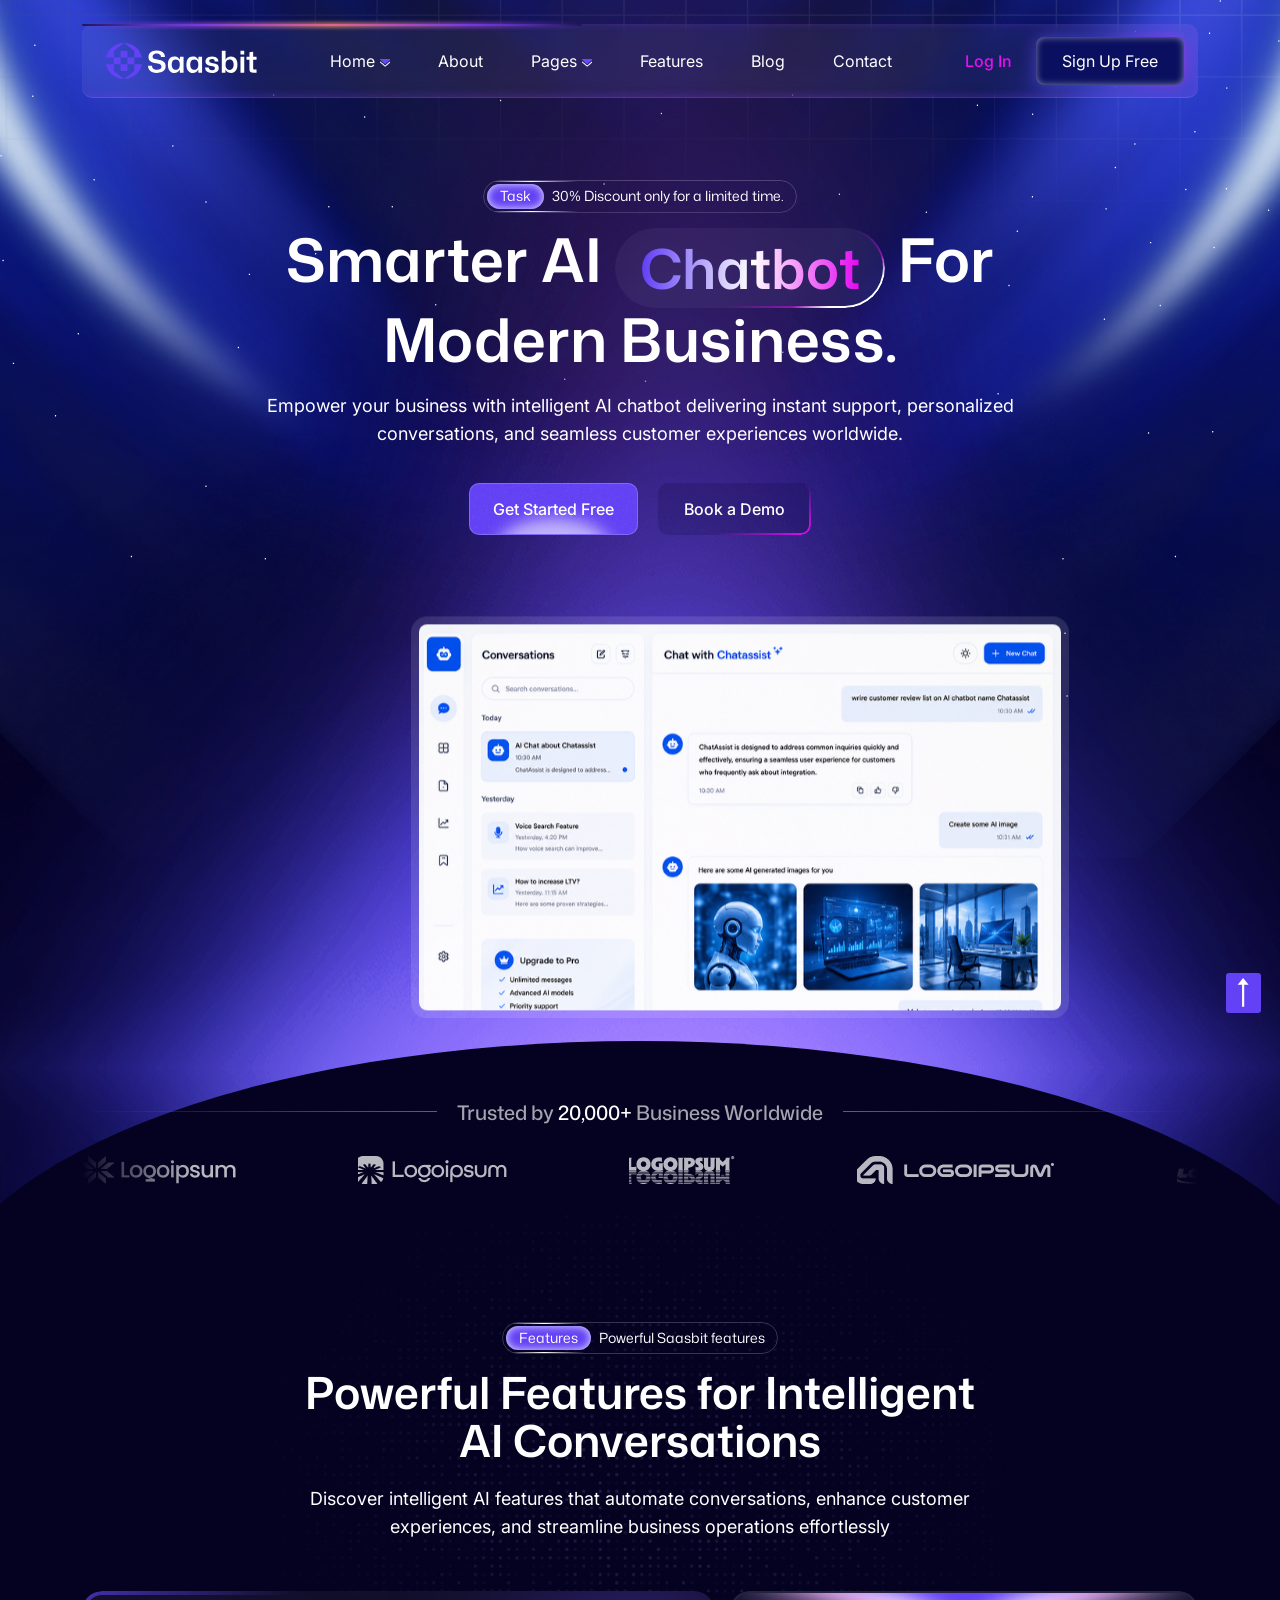
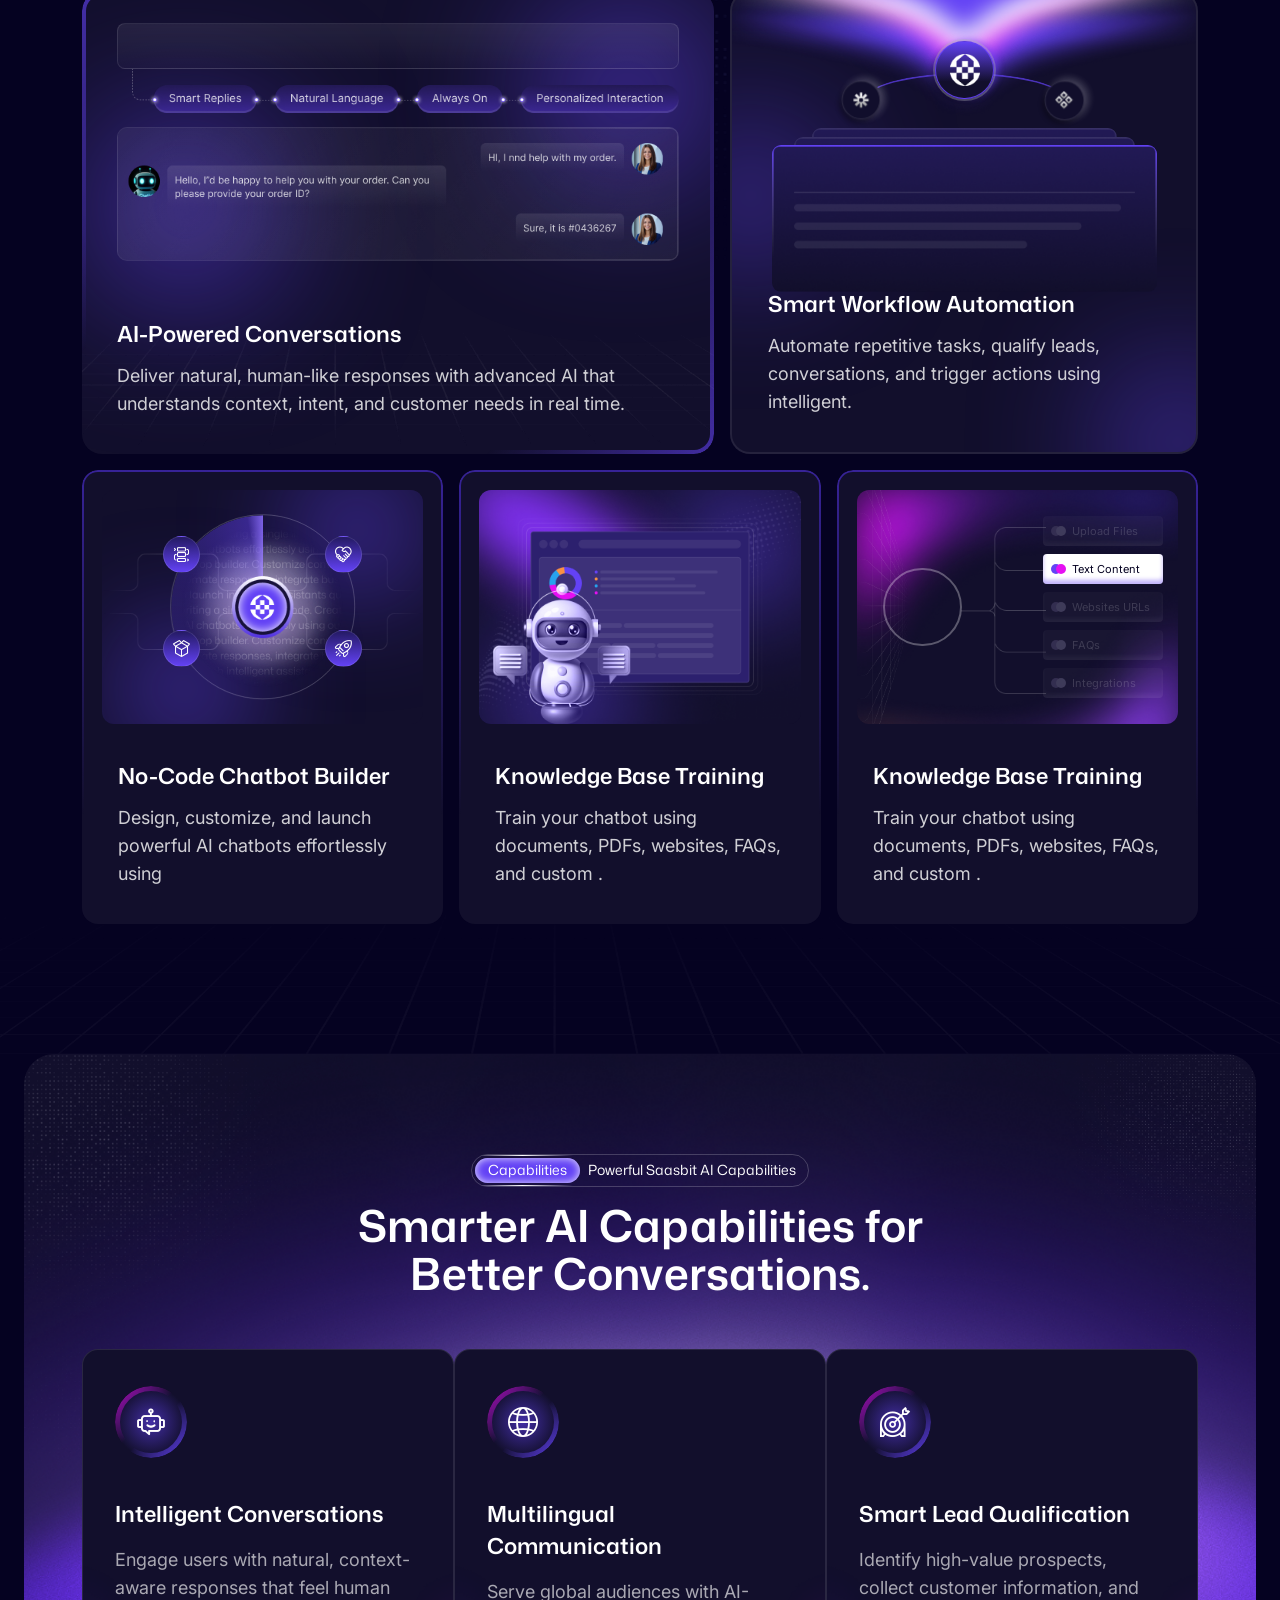
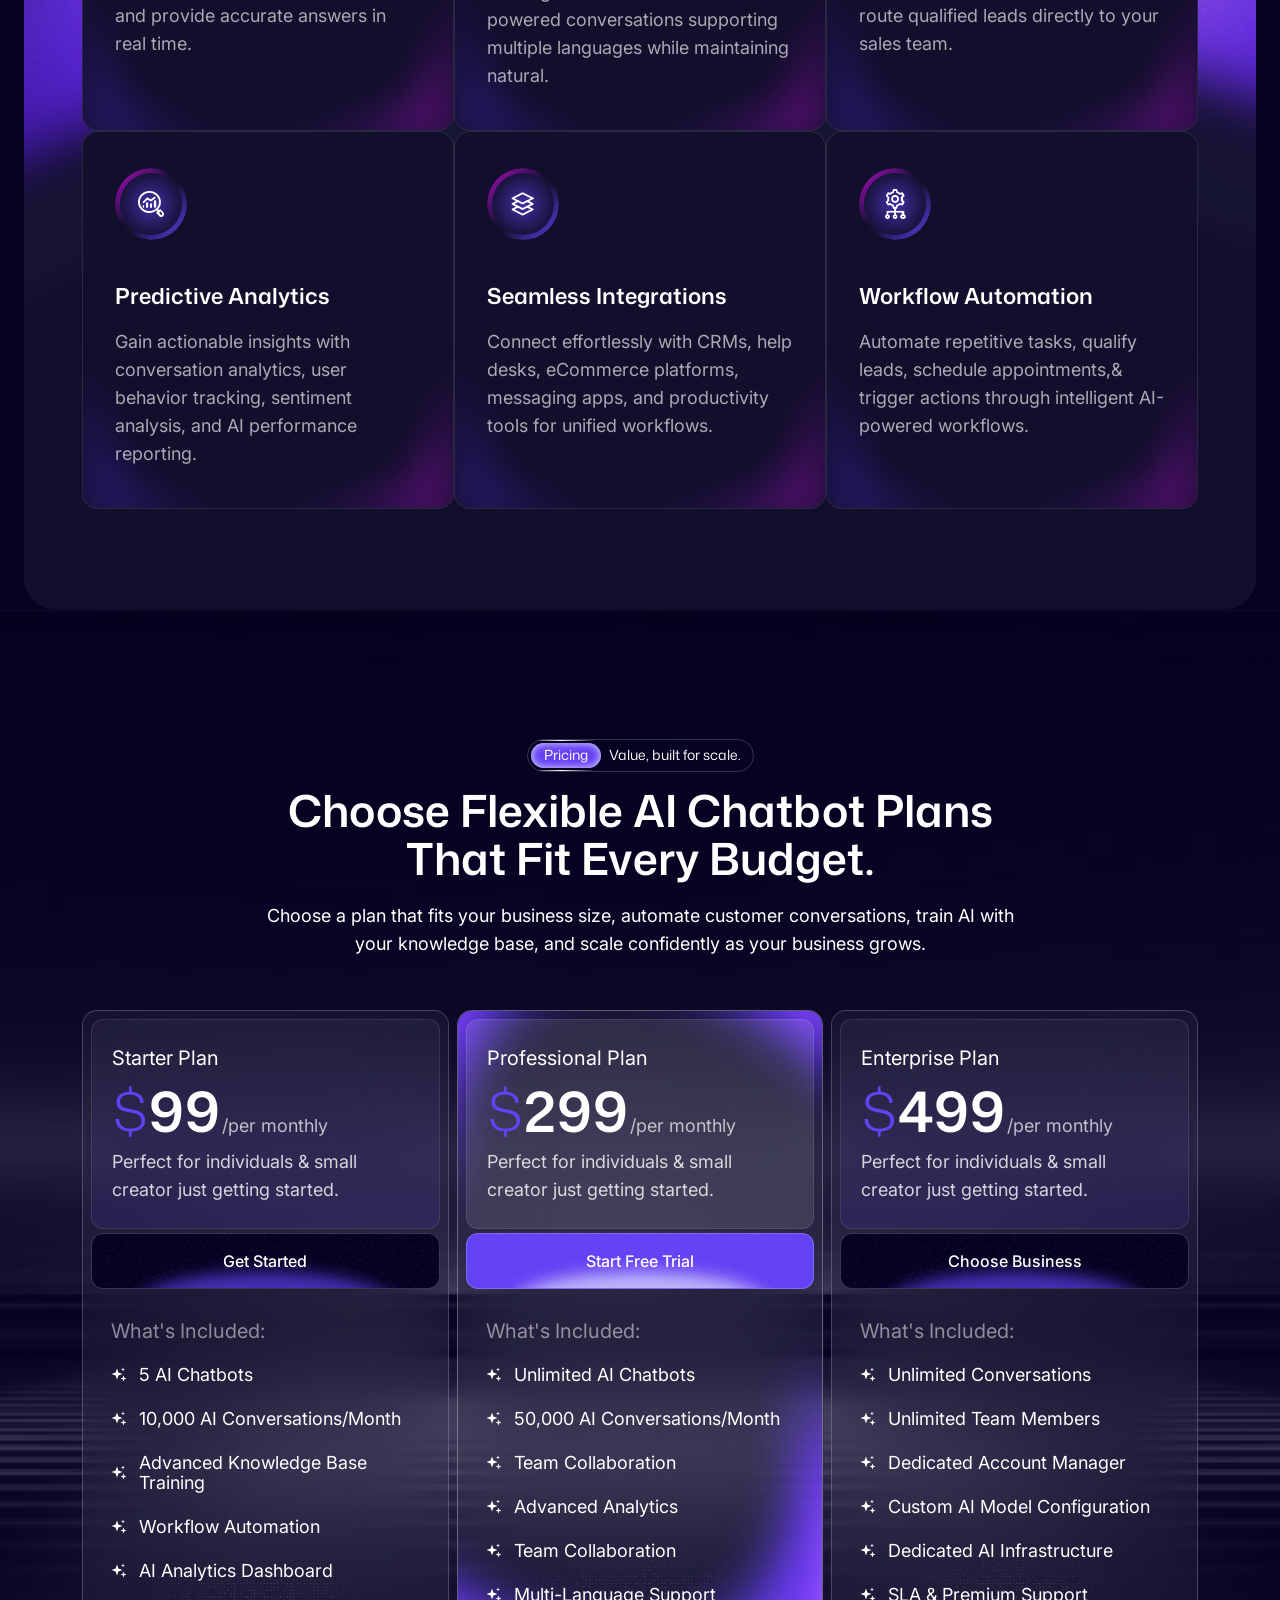
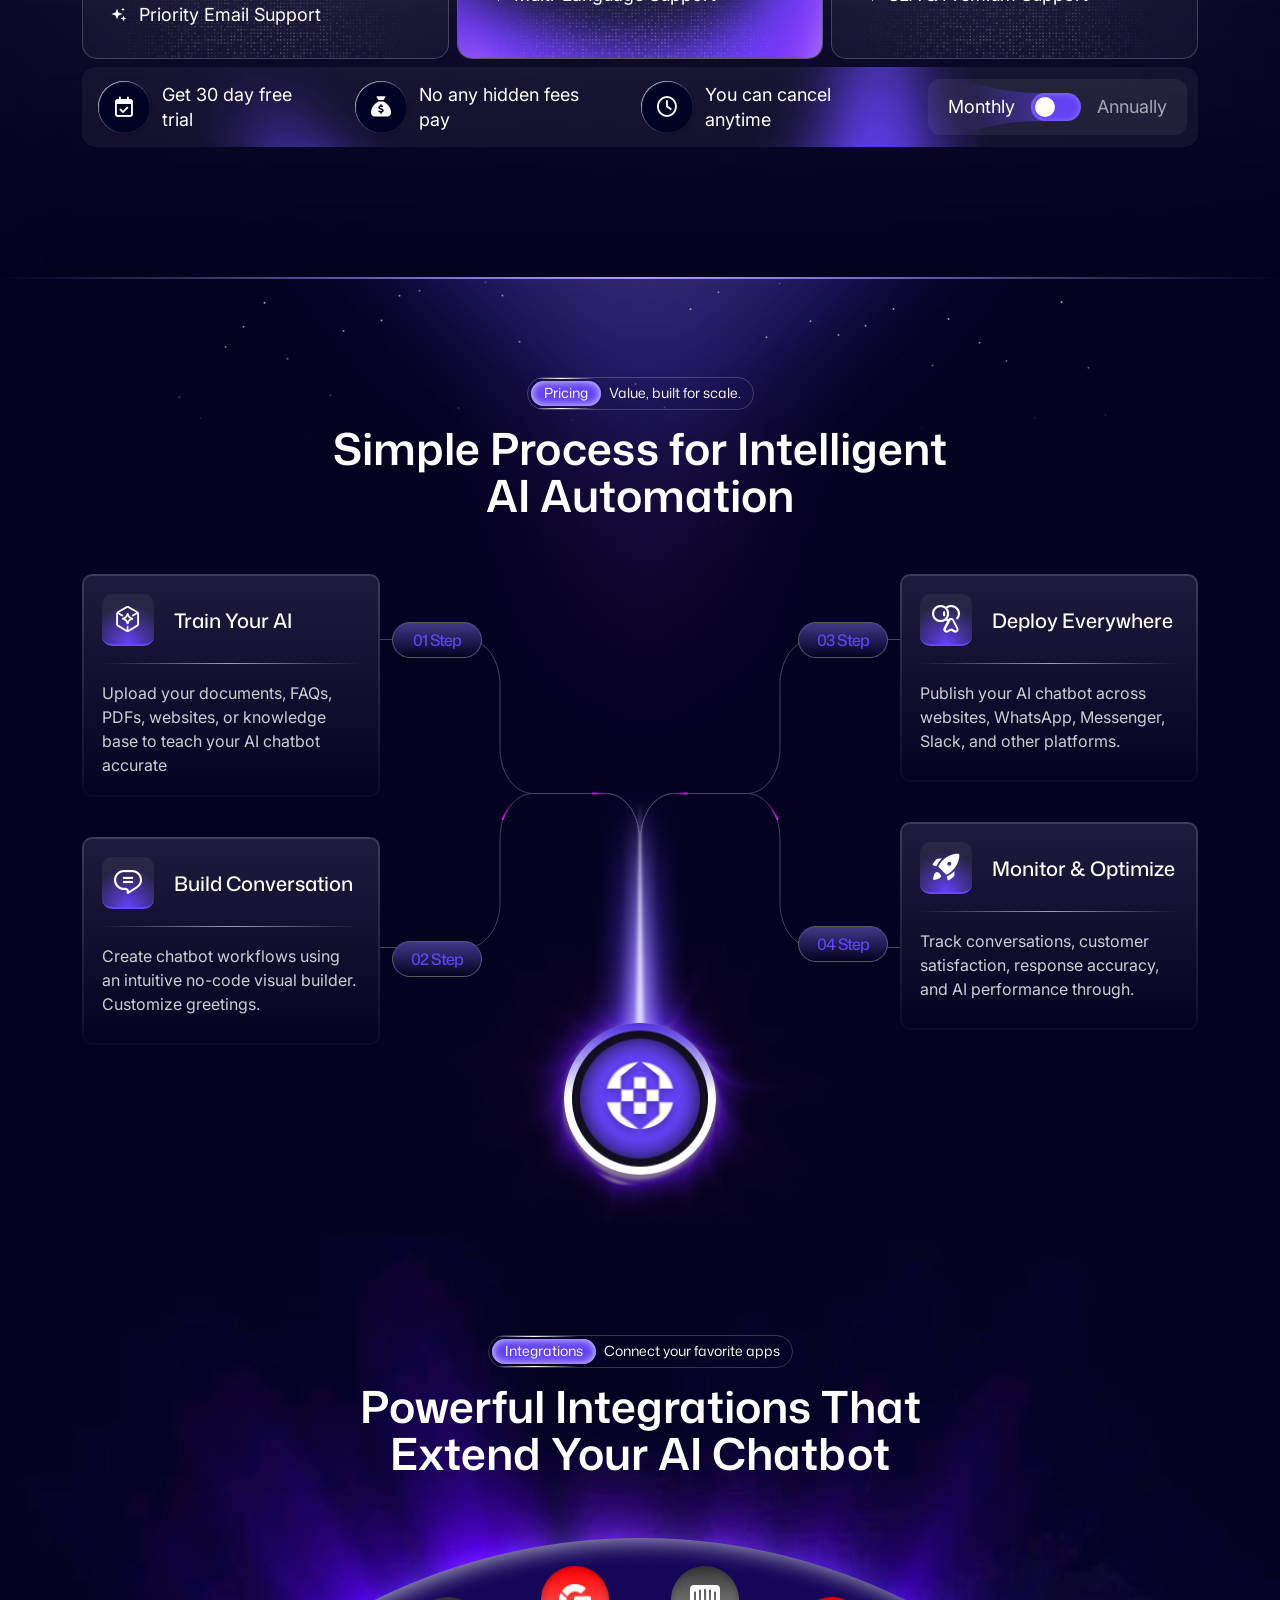
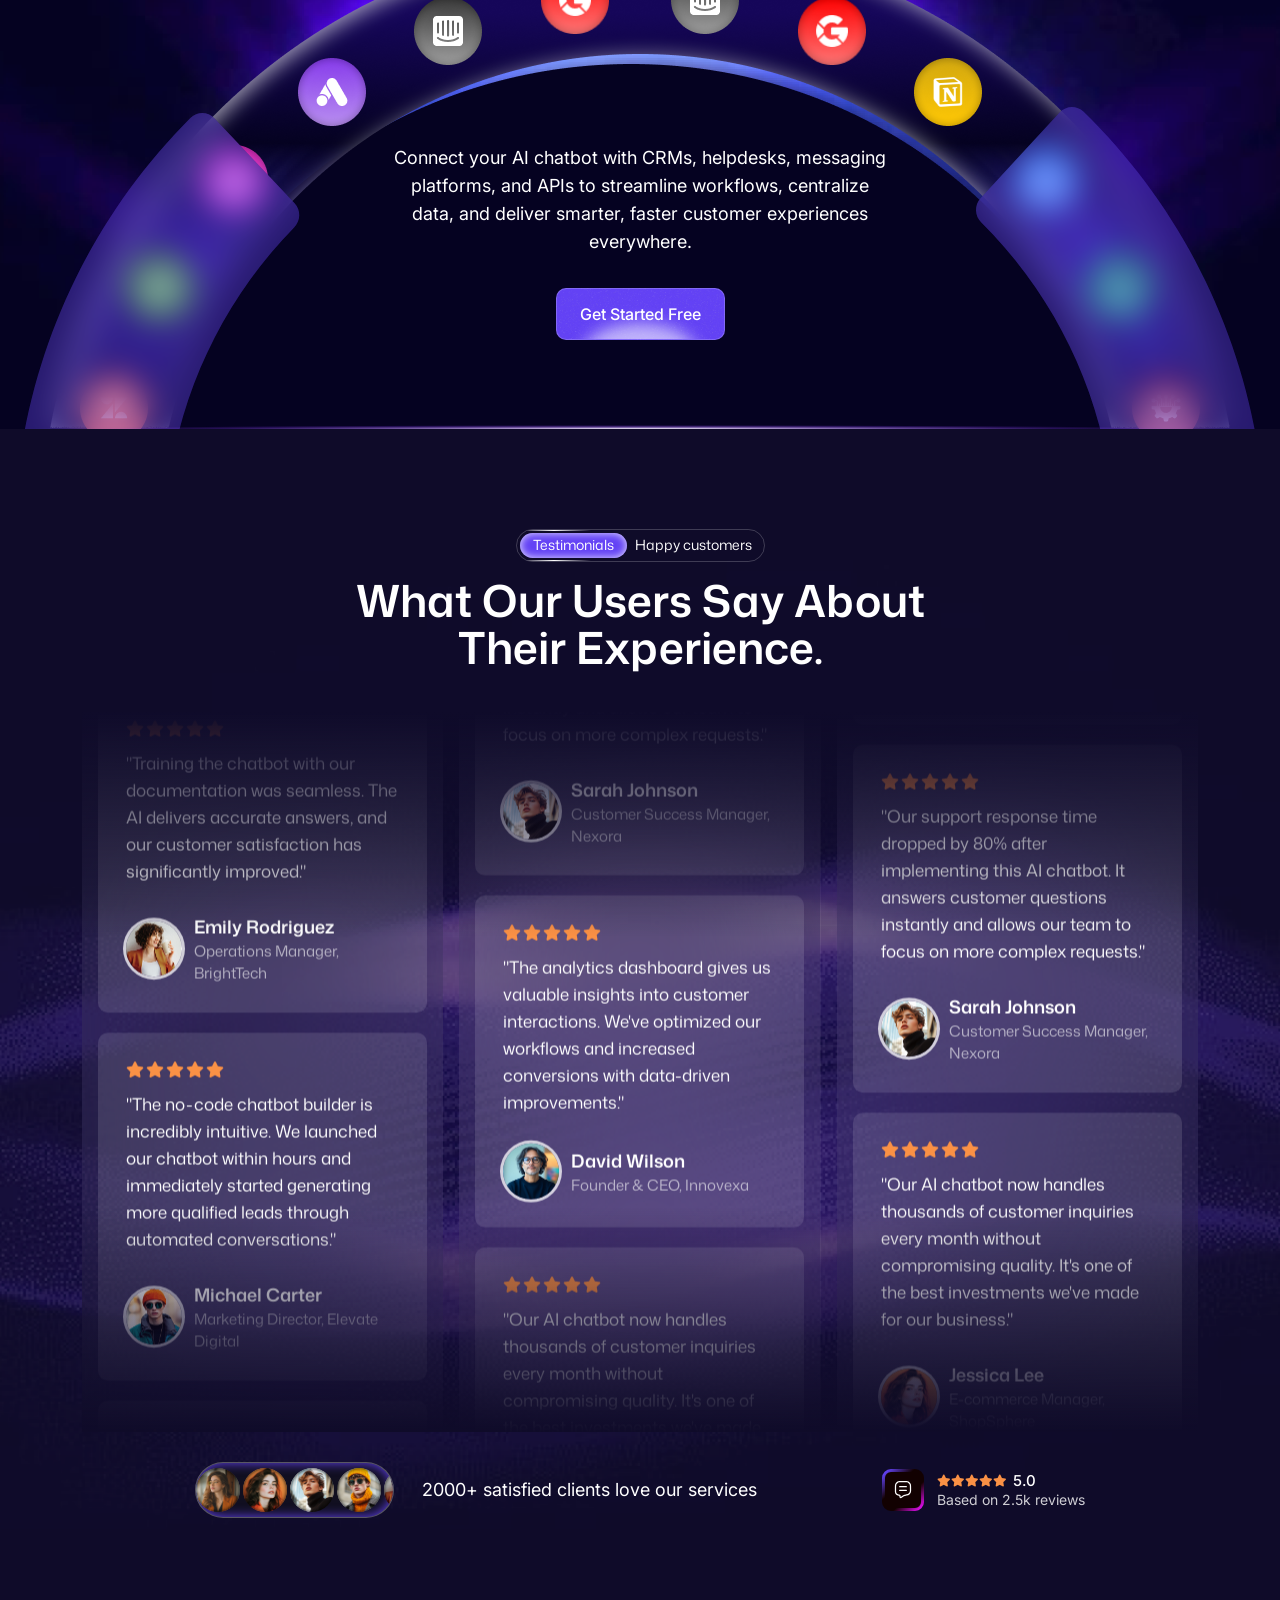
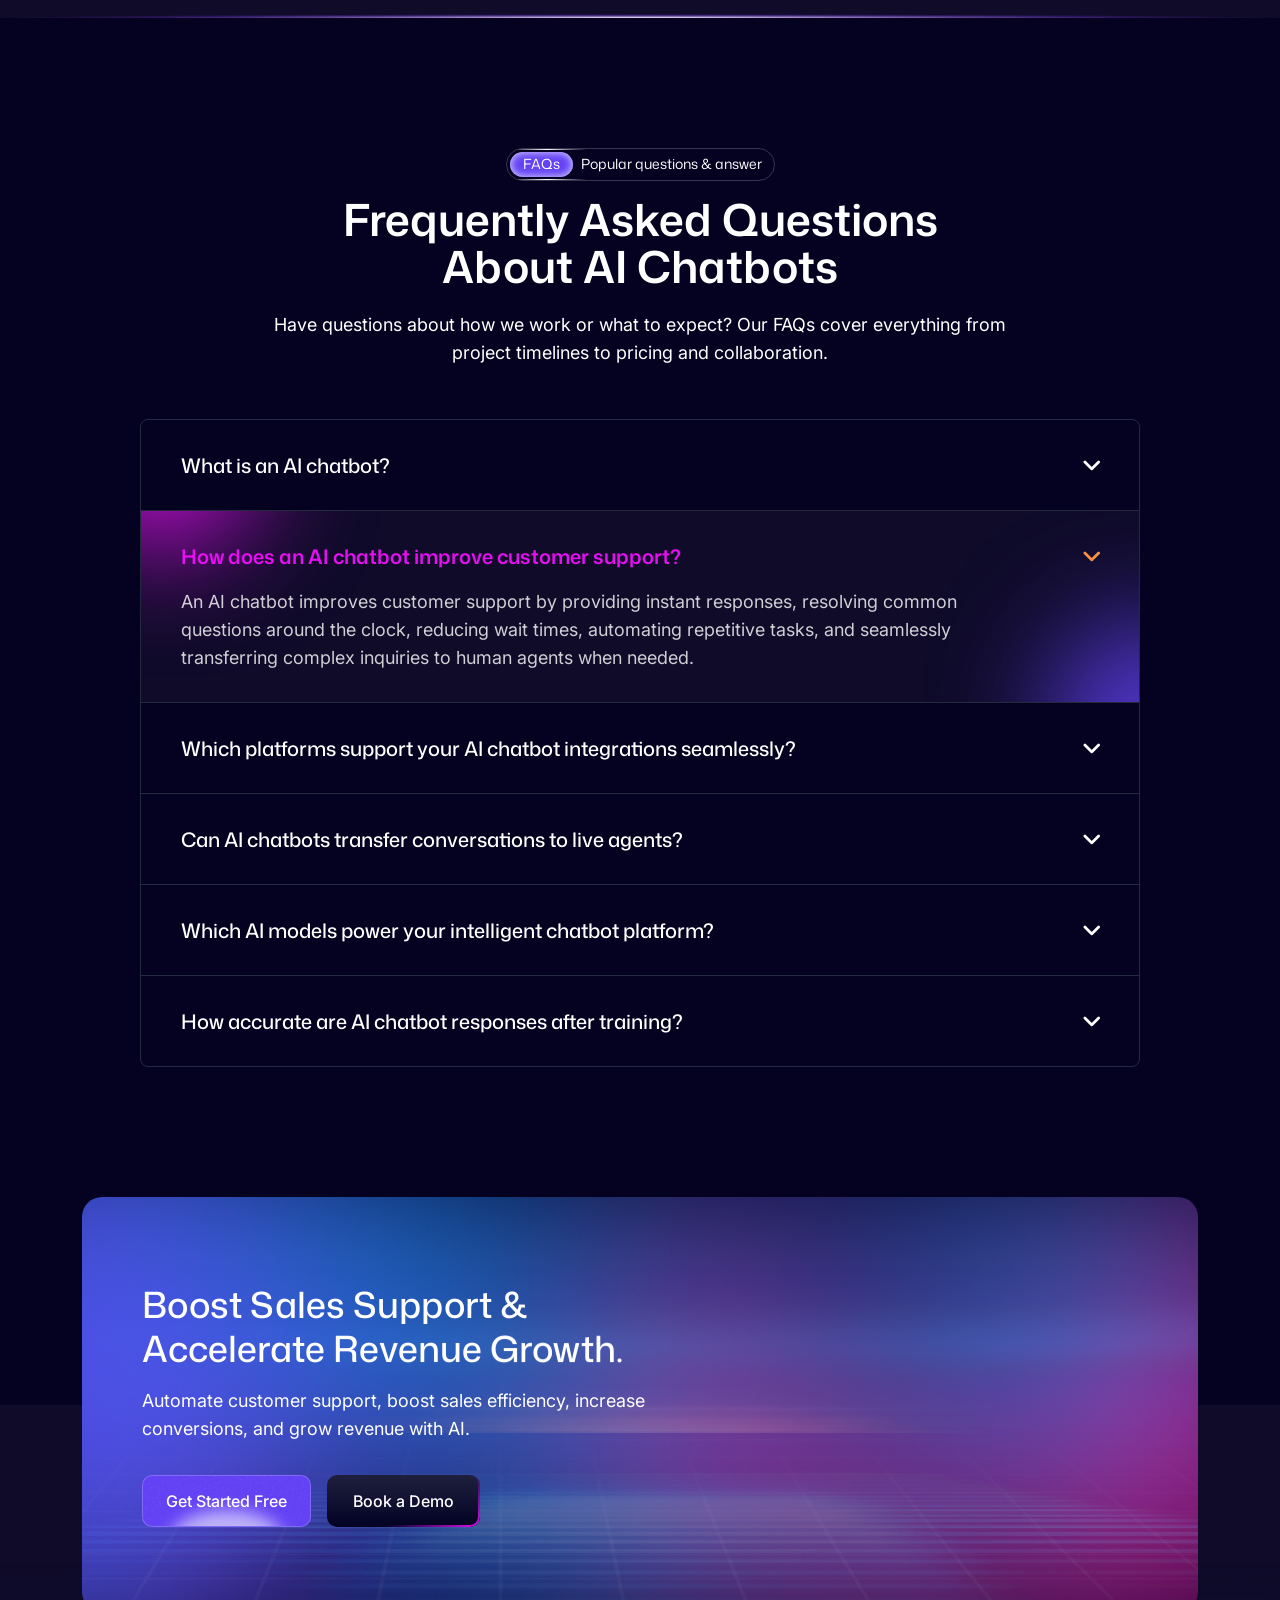
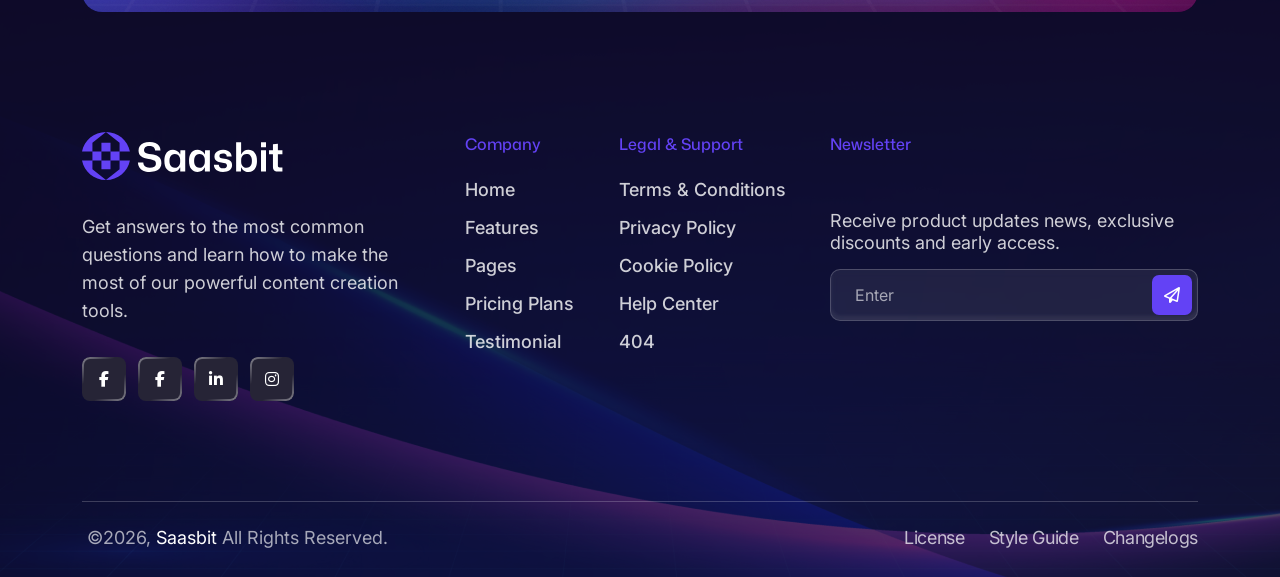
==== commit 330b40cb: "home-4 50%" ====
--- a/index.html
+++ b/index.html
@@ -1832,7 +1832,7 @@
                     </nav>
             
                     <div class="wa-offcanvas-gallery">
-                        <h6 class="wa-offcanvas-gallery-title ot-p-1 ">Stay Inspired with Instagram</h6>
+                        <h6 class="wa-offcanvas-gallery-title sb-p-1 ">Stay Inspired with Instagram</h6>
             
                         <div class="wa-offcanvas-gallery-grid">
                             <a href="assets/img/offcanvas/img-1.jpg" aria-label="name"
@@ -1856,7 +1856,7 @@
             
                     <!-- social -->
                     <div class="wa-offcanvas-social">
-                        <h6 class="wa-offcanvas-social-title ot-p-1 ">We're on social media:</h6>
+                        <h6 class="wa-offcanvas-social-title sb-p-1 ">We're on social media:</h6>
             
                         <div class="wa-offcanvas-social-flex d-flex flex-wrap">
                             <a href="#" class="wa-offcanvas-social-link " aria-label="name">
--- a/assets/css/main.css
+++ b/assets/css/main.css
@@ -74,9 +74,16 @@
   --sb-font-1: "Inter", sans-serif;
   --sb-font-2: "Mona Sans", sans-serif;
   --sb-clr-pr-1: #6342F5;
+  --sb-clr-pr-3: #14AE86;
+  --sb-clr-pr-4: #5641F2;
   --sb-clr-sd-1: #E50FF2;
+  --sb-clr-sd-4: #28C4FE;
   --sb-clr-h-2: #050221;
+  --sb-clr-h-3: #031B20;
   --sb-clr-p-2: #666474;
+  --sb-clr-p-3: #575E60;
+  --sb-clr-p-4: #5E6063;
+  --sb-clr-gd-4: background: linear-gradient(90deg, #28C4FE 31.73%, #5641F2 100%);
   --sb-cube-1: all .4s cubic-bezier(.18,.82,.41,1);
 }
 
@@ -1141,6 +1148,24 @@
   margin-bottom: 0;
 }
 
+.sb-p-3 {
+  font-family: var(--sb-font-1);
+  font-weight: 400;
+  font-size: 18px;
+  color: var(--sb-clr-p-3);
+  line-height: 1.555;
+  margin-bottom: 0;
+}
+
+.sb-p-4 {
+  font-family: var(--sb-font-1);
+  font-weight: 400;
+  font-size: 18px;
+  color: var(--sb-clr-p-4);
+  line-height: 1.555;
+  margin-bottom: 0;
+}
+
 .sb-h-1 {
   font-family: var(--sb-font-2);
   font-weight: 600;
@@ -1153,6 +1178,30 @@
   font-family: var(--sb-font-2);
   font-weight: 500;
   color: var(--sb-clr-h-2);
+  line-height: 1.153;
+  margin-bottom: 0;
+}
+
+.sb-h-3 {
+  font-family: var(--sb-font-2);
+  font-weight: 500;
+  color: var(--sb-clr-h-3);
+  line-height: 1.153;
+  margin-bottom: 0;
+}
+
+.sb-h-3 {
+  font-family: var(--sb-font-2);
+  font-weight: 500;
+  color: #000;
+  line-height: 1.153;
+  margin-bottom: 0;
+}
+
+.sb-h-4 {
+  font-family: var(--sb-font-2);
+  font-weight: 600;
+  color: #000;
   line-height: 1.153;
   margin-bottom: 0;
 }
@@ -1260,6 +1309,103 @@
   box-shadow: 0 0 0 4px rgba(69, 172, 255, 0.12);
 }
 
+.sb-subtitle-3 {
+  display: inline-flex;
+  align-items: center;
+  gap: 8px;
+  position: relative;
+  z-index: 1;
+  padding: 2px 16px 2px 2px;
+  border: 1px solid var(--sb-clr-pr-3);
+  border-radius: 80px;
+  background: rgba(255, 255, 255, 0.08);
+  backdrop-filter: blur(12px);
+}
+.sb-subtitle-3-icon {
+  display: inline-flex;
+  align-items: center;
+  justify-content: center;
+  width: 34px;
+  height: 34px;
+  border-radius: 50%;
+  background: var(--sb-clr-pr-3);
+  box-shadow: inset 0 0 14px #fff;
+}
+.sb-subtitle-3-text {
+  font-family: var(--sb-font-2);
+  font-weight: 400;
+  font-size: 15px;
+  line-height: 22px;
+  color: var(--sb-clr-h-3);
+  margin-bottom: 0;
+}
+.sb-subtitle-3::before, .sb-subtitle-3::after {
+  content: "";
+  width: 50%;
+  height: 1px;
+  position: absolute;
+  left: 25%;
+  z-index: 2;
+  background: linear-gradient(90deg, rgba(255, 255, 255, 0) 0%, #fff 50%, rgba(255, 255, 255, 0) 100%);
+  pointer-events: none;
+}
+.sb-subtitle-3::before {
+  top: -1px;
+}
+.sb-subtitle-3::after {
+  bottom: -1px;
+}
+
+.sb-subtitle-4 {
+  display: inline-flex;
+  align-items: center;
+  gap: 8px;
+  position: relative;
+  z-index: 1;
+  padding: 9px 16px 9px 9px;
+  border-radius: 100px;
+  background: linear-gradient(180deg, #fff 0%, #F6F7F8 100%);
+}
+.sb-subtitle-4::before {
+  content: "";
+  position: absolute;
+  inset: 0;
+  border-radius: inherit;
+  padding: 1px;
+  background: linear-gradient(90deg, var(--sb-clr-sd-4) 0%, var(--sb-clr-pr-4) 100%);
+  opacity: 0.3;
+  -webkit-mask: linear-gradient(#fff 0 0) content-box, linear-gradient(#fff 0 0);
+  mask: linear-gradient(#fff 0 0) content-box, linear-gradient(#fff 0 0);
+  -webkit-mask-composite: xor;
+  mask-composite: exclude;
+  pointer-events: none;
+}
+.sb-subtitle-4-icon {
+  display: inline-flex;
+  flex-shrink: 0;
+  width: 20px;
+  height: 20px;
+}
+.sb-subtitle-4-icon svg {
+  display: block;
+}
+.sb-subtitle-4-icon i {
+  font-size: 20px;
+  line-height: 1;
+  color: var(--sb-clr-sd-4);
+}
+.sb-subtitle-4-text {
+  font-family: var(--sb-font-1);
+  font-weight: 400;
+  font-size: 15px;
+  line-height: 1.2;
+  margin-bottom: 0;
+  background: linear-gradient(90deg, var(--sb-clr-sd-4) 0%, var(--sb-clr-pr-4) 100%);
+  -webkit-background-clip: text;
+  background-clip: text;
+  -webkit-text-fill-color: transparent;
+}
+
 .sb-sec-title-1 {
   font-family: var(--sb-font-2);
   line-height: 1.083;
@@ -1407,6 +1553,81 @@
   .sb-sec-title-2-icon.purple {
     --icon-img: 30px;
   }
+}
+
+.sb-sec-title-3 {
+  font-family: var(--sb-font-2);
+  line-height: 1.083;
+  color: var(--sb-clr-h-3);
+  font-weight: 600;
+  letter-spacing: -1%;
+  margin-bottom: 0;
+  font-size: 48px;
+}
+@media only screen and (min-width: 1200px) and (max-width: 1399px) {
+  .sb-sec-title-3 {
+    font-size: 44px;
+  }
+}
+@media only screen and (min-width: 992px) and (max-width: 1199px) {
+  .sb-sec-title-3 {
+    font-size: 40px;
+  }
+}
+@media only screen and (min-width: 768px) and (max-width: 991px) {
+  .sb-sec-title-3 {
+    font-size: 36px;
+  }
+}
+@media (max-width: 767px) {
+  .sb-sec-title-3 {
+    font-size: 28px;
+  }
+}
+@media only screen and (min-width: 576px) and (max-width: 767px) {
+  .sb-sec-title-3 {
+    font-size: 32px;
+  }
+}
+
+.sb-sec-title-4 {
+  font-family: var(--sb-font-2);
+  line-height: 1.083;
+  color: #000;
+  font-weight: 600;
+  margin-bottom: 0;
+  font-size: 48px;
+}
+@media only screen and (min-width: 1200px) and (max-width: 1399px) {
+  .sb-sec-title-4 {
+    font-size: 44px;
+  }
+}
+@media only screen and (min-width: 992px) and (max-width: 1199px) {
+  .sb-sec-title-4 {
+    font-size: 40px;
+  }
+}
+@media only screen and (min-width: 768px) and (max-width: 991px) {
+  .sb-sec-title-4 {
+    font-size: 36px;
+  }
+}
+@media (max-width: 767px) {
+  .sb-sec-title-4 {
+    font-size: 28px;
+  }
+}
+@media only screen and (min-width: 576px) and (max-width: 767px) {
+  .sb-sec-title-4 {
+    font-size: 32px;
+  }
+}
+.sb-sec-title-4 .has-gd-clr {
+  background: linear-gradient(90deg, #28C4FE 0%, #5641F2 100%);
+  -webkit-background-clip: text;
+  background-clip: text;
+  -webkit-text-fill-color: transparent;
 }
 
 /*
@@ -1564,6 +1785,7 @@
   background: linear-gradient(50deg, #FE8165 0%, #D258F6 30%, #45ACFF 50%);
   background-size: 200% 100%;
   background-position: 0 0;
+  box-shadow: inset 0 0 0 100px rgba(5, 2, 33, 0);
   z-index: -1;
   transition: var(--sb-cube-1);
 }
@@ -1589,7 +1811,7 @@
   color: #fff;
 }
 .sb-pr-btn-2:hover::after {
-  background-position: 100% 0;
+  box-shadow: inset 0 0 0 100px var(--sb-clr-h-2);
 }
 .sb-pr-btn-2:hover .text {
   transform: translateX(8px);
@@ -1641,6 +1863,317 @@
 .sb-sd-btn-2:hover .text::before {
   transform: translateY(-50%) scale(1);
   opacity: 1;
+}
+
+.sb-pr-btn-3 {
+  display: inline-block;
+  font-family: var(--sb-font-1);
+  font-weight: 600;
+  color: #fff;
+  font-size: 16px;
+  line-height: 22px;
+  padding: 15px 24px;
+  background: linear-gradient(180deg, #22C298 0%, #14AE86 100%);
+  border-radius: 12px;
+  box-shadow: 0px 4px 12px rgba(0, 0, 0, 0.25);
+  position: relative;
+  z-index: 1;
+  transition: var(--sb-cube-1);
+}
+.sb-pr-btn-3::before {
+  content: "";
+  position: absolute;
+  inset: 0;
+  padding: 3px;
+  border-radius: 12px;
+  background: linear-gradient(180deg, #14AE86 0%, #22C298 100%);
+  -webkit-mask: linear-gradient(#fff 0 0) content-box, linear-gradient(#fff 0 0);
+  mask: linear-gradient(#fff 0 0) content-box, linear-gradient(#fff 0 0);
+  -webkit-mask-composite: xor;
+  mask-composite: exclude;
+  pointer-events: none;
+}
+.sb-pr-btn-3::after {
+  content: "";
+  position: absolute;
+  inset: 0;
+  border-radius: 12px;
+  background: linear-gradient(180deg, #14AE86 0%, #0B7A5D 100%);
+  opacity: 0;
+  z-index: -1;
+  transition: var(--sb-cube-1);
+}
+.sb-pr-btn-3:hover {
+  color: #fff;
+}
+.sb-pr-btn-3:hover::after {
+  opacity: 1;
+}
+
+.sb-sd-btn-3 {
+  display: inline-block;
+  font-family: var(--sb-font-1);
+  font-weight: 500;
+  color: #575E60;
+  font-size: 16px;
+  line-height: 22px;
+  padding: 14px 22px;
+  border: 2px solid rgba(3, 27, 32, 0.16);
+  border-radius: 12px;
+  transition: var(--sb-cube-1);
+}
+.sb-sd-btn-3:hover {
+  color: #fff;
+  background: #031B20;
+  border-color: #031B20;
+}
+
+.sb-login-btn-3 {
+  display: inline-flex;
+  align-items: center;
+  justify-content: center;
+  height: 44px;
+  padding: 0 23px;
+  font-family: var(--sb-font-1);
+  font-weight: 500;
+  font-size: 16px;
+  line-height: 28px;
+  color: var(--sb-clr-pr-3);
+  background: #F3F3F3;
+  border: 2px solid rgba(3, 27, 32, 0.14);
+  border-radius: 10px;
+  transition: var(--sb-cube-1);
+}
+.sb-login-btn-3:hover {
+  color: #fff;
+  background: var(--sb-clr-pr-3);
+  border-color: var(--sb-clr-pr-3);
+}
+
+.sb-signup-btn-3 {
+  display: inline-flex;
+  align-items: center;
+  justify-content: center;
+  padding: 2px;
+  font-family: var(--sb-font-1);
+  font-weight: 500;
+  font-size: 16px;
+  line-height: 28px;
+  letter-spacing: -0.01em;
+  color: var(--sb-clr-h-3);
+  position: relative;
+  isolation: isolate;
+  transition: var(--sb-cube-1);
+  box-shadow: 0 0 20px rgba(3, 27, 32, 0.2);
+  border-radius: 10px;
+}
+.sb-signup-btn-3 .inner-box {
+  padding: 4px 24px;
+  border: 2px solid var(--sb-clr-pr-3);
+  border-radius: 10px;
+  background: linear-gradient(180deg, #fff 0%, #B0E4D6 46%, #fff 100%);
+  transition: var(--sb-cube-1);
+}
+.sb-signup-btn-3:hover {
+  color: #fff;
+}
+.sb-signup-btn-3:hover .inner-box {
+  background: var(--sb-clr-pr-3);
+}
+
+.sb-login-btn-4 {
+  display: inline-flex;
+  align-items: center;
+  justify-content: center;
+  height: 44px;
+  padding: 0 24px;
+  font-family: var(--sb-font-2);
+  font-weight: 500;
+  font-size: 16px;
+  line-height: 28px;
+  color: var(--sb-clr-pr-4);
+  border: 2px solid rgba(86, 65, 242, 0.12);
+  border-radius: 10px;
+  transition: var(--sb-cube-1);
+}
+.sb-login-btn-4:hover {
+  color: #fff;
+  background: var(--sb-clr-pr-4);
+  border-color: var(--sb-clr-pr-4);
+}
+
+.sb-signup-btn-4,
+.sb-pr-btn-4 {
+  display: inline-flex;
+  align-items: center;
+  justify-content: center;
+  height: 44px;
+  padding: 0 22px;
+  font-family: var(--sb-font-2);
+  font-weight: 500;
+  font-size: 16px;
+  line-height: 24px;
+  color: #fff;
+  position: relative;
+  isolation: isolate;
+  transition: var(--sb-cube-1);
+}
+.sb-signup-btn-4::before,
+.sb-pr-btn-4::before {
+  content: "";
+  position: absolute;
+  top: 3px;
+  left: 0;
+  width: 100%;
+  height: 100%;
+  border-radius: 12px;
+  background: linear-gradient(90deg, var(--sb-clr-sd-4) 0%, var(--sb-clr-pr-4) 100%);
+  z-index: -2;
+  transition: var(--sb-cube-1);
+}
+.sb-signup-btn-4 .bg,
+.sb-pr-btn-4 .bg {
+  position: absolute;
+  inset: 0;
+  border-radius: 12px;
+  background: #000;
+  overflow: hidden;
+  z-index: -1;
+}
+.sb-signup-btn-4 .bg::after,
+.sb-pr-btn-4 .bg::after {
+  content: "";
+  position: absolute;
+  inset: 0;
+  border-radius: 12px;
+  box-shadow: inset 0px 5px 10px rgba(255, 255, 255, 0.41);
+}
+.sb-signup-btn-4 .bg .glow,
+.sb-pr-btn-4 .bg .glow {
+  position: absolute;
+  left: 18px;
+  width: 106px;
+  height: 34px;
+  border-radius: 50%;
+  filter: blur(15px);
+  transition: var(--sb-cube-1);
+}
+.sb-signup-btn-4 .bg .glow.glow-1,
+.sb-pr-btn-4 .bg .glow.glow-1 {
+  top: 33px;
+  background: var(--sb-clr-sd-4);
+}
+.sb-signup-btn-4 .bg .glow.glow-2,
+.sb-pr-btn-4 .bg .glow.glow-2 {
+  top: -32px;
+  background: var(--sb-clr-pr-4);
+}
+.sb-signup-btn-4:hover,
+.sb-pr-btn-4:hover {
+  color: #fff;
+}
+.sb-signup-btn-4:hover::before,
+.sb-pr-btn-4:hover::before {
+  top: 4px;
+}
+.sb-signup-btn-4:hover .bg .glow.glow-1,
+.sb-pr-btn-4:hover .bg .glow.glow-1 {
+  top: 22px;
+}
+.sb-signup-btn-4:hover .bg .glow.glow-2,
+.sb-pr-btn-4:hover .bg .glow.glow-2 {
+  top: -22px;
+}
+
+.sb-pr-btn-4 {
+  height: 50px;
+  color: #000;
+}
+.sb-pr-btn-4::before,
+.sb-pr-btn-4 .bg,
+.sb-pr-btn-4 .bg::after {
+  border-radius: 100px;
+}
+.sb-pr-btn-4 .bg {
+  background: #fff;
+}
+.sb-pr-btn-4 .bg .glow {
+  left: 40px;
+}
+.sb-pr-btn-4:hover {
+  color: #000;
+}
+
+.sb-pr-btn-4.has-dark {
+  color: #fff;
+}
+.sb-pr-btn-4.has-dark .bg {
+  background: #000;
+}
+.sb-pr-btn-4.has-dark .bg::after {
+  box-shadow: inset 0px 5px 10px #fff;
+}
+.sb-pr-btn-4.has-dark:hover {
+  color: #fff;
+}
+
+.sb-card-btn-4 {
+  position: relative;
+  display: flex;
+  align-items: center;
+  justify-content: center;
+  height: 48px;
+  padding: 0 24px;
+  font-family: var(--sb-font-2);
+  font-weight: 500;
+  font-size: 16px;
+  line-height: 24px;
+  border-radius: 100px;
+  background: linear-gradient(238deg, #F6F7F8 0%, #E9E9E9 54%, #F6F7F8 100%);
+  transition: var(--sb-cube-1);
+}
+.sb-card-btn-4::before {
+  content: "";
+  position: absolute;
+  inset: 0;
+  border-radius: inherit;
+  padding: 2px;
+  background: linear-gradient(90deg, rgba(40, 196, 254, 0.06) 0%, rgba(40, 196, 254, 0.55) 50%, rgba(40, 196, 254, 0.06) 100%);
+  -webkit-mask: linear-gradient(#fff 0 0) content-box, linear-gradient(#fff 0 0);
+  mask: linear-gradient(#fff 0 0) content-box, linear-gradient(#fff 0 0);
+  -webkit-mask-composite: xor;
+  mask-composite: exclude;
+  pointer-events: none;
+}
+.sb-card-btn-4 .text {
+  background: linear-gradient(90deg, #28C4FE 0%, #5641F2 100%);
+  -webkit-background-clip: text;
+  background-clip: text;
+  -webkit-text-fill-color: transparent;
+}
+.sb-card-btn-4:hover {
+  box-shadow: 0 8px 20px rgba(40, 196, 254, 0.25);
+}
+
+.sb-sd-btn-4 {
+  display: inline-flex;
+  align-items: center;
+  justify-content: center;
+  height: 52px;
+  padding: 0 22px;
+  font-family: var(--sb-font-2);
+  font-weight: 500;
+  font-size: 16px;
+  line-height: 24px;
+  color: rgba(0, 0, 0, 0.8);
+  background: #fff;
+  border-radius: 80px;
+  box-shadow: inset 0 0 10px #45ACFF;
+  transition: var(--sb-cube-1);
+}
+.sb-sd-btn-4:hover {
+  color: #000;
+  box-shadow: inset 0 0 20px #45ACFF;
 }
 
 .sb-sd-btn-1 {
@@ -1836,7 +2369,7 @@
   border-bottom: 1px solid rgba(0, 0, 0, 0.1);
 }
 .mobile-main-navigation ul li a {
-  font-family: var(--lt-font-2);
+  font-family: var(--sb-font-1);
   text-transform: capitalize;
   font-size: 20px;
   font-weight: 500;
@@ -1867,10 +2400,10 @@
   transform: rotate(90deg);
 }
 .mobile-main-navigation ul li:hover > a {
-  color: var(--el-clr-pr-1);
+  color: var(--sb-clr-pr-1);
 }
 .mobile-main-navigation ul li:hover > .dropdown-btn {
-  color: var(--el-clr-pr-1);
+  color: var(--sb-clr-pr-1);
 }
 .mobile-main-navigation ul li .dropdown-menu {
   border-radius: 0;
@@ -2228,6 +2761,50 @@
     preloader-1-end
 */
 /*
+    preloader-3-start
+    preloader-1 in the home 3 colours, the layout and the script stay the same:
+    <div class="sb-preloader-1 sb-preloader-3">
+*/
+.sb-preloader-1.sb-preloader-3 {
+  background: linear-gradient(180deg, #fff 0%, #E3F6EF 100%);
+  color: var(--sb-clr-h-3);
+  /* glow behind the counter */
+}
+.sb-preloader-1.sb-preloader-3::before {
+  background: radial-gradient(closest-side, rgba(20, 174, 134, 0.3), rgba(114, 135, 255, 0.1) 55%, rgba(227, 246, 239, 0));
+}
+.sb-preloader-1.sb-preloader-3 .curve {
+  fill: #E3F6EF;
+}
+.sb-preloader-1.sb-preloader-3 .top .label {
+  color: var(--sb-clr-p-3);
+}
+.sb-preloader-1.sb-preloader-3 .top .label::before {
+  background: var(--sb-clr-pr-3);
+}
+.sb-preloader-1.sb-preloader-3 .words .word span {
+  color: var(--sb-clr-pr-3);
+}
+.sb-preloader-1.sb-preloader-3 {
+  /* image only, the shorthand would drop the text clip */
+}
+.sb-preloader-1.sb-preloader-3 .counter .percent {
+  background-image: linear-gradient(135deg, #22C298, #7287FF);
+}
+.sb-preloader-1.sb-preloader-3 .note {
+  color: var(--sb-clr-p-3);
+}
+.sb-preloader-1.sb-preloader-3 .bar {
+  background-color: rgba(3, 27, 32, 0.08);
+}
+.sb-preloader-1.sb-preloader-3 .bar span {
+  background: linear-gradient(90deg, #22C298, #7287FF);
+}
+
+/*
+    preloader-3-end
+*/
+/*
     wow-plus-start
 */
 /*
@@ -2331,7 +2908,7 @@
 .fadeInLeft2,
 .fadeInRight2 {
   animation-duration: 700ms;
-  animation-timing-function: var(--on-cube-1);
+  animation-timing-function: var(--sb-cube-1);
   animation-fill-mode: both;
 }
 
@@ -2339,7 +2916,7 @@
 .slideInDown2,
 .animate__slideInUp3 {
   animation-duration: 1000ms;
-  animation-timing-function: var(--on-cube-1);
+  animation-timing-function: var(--sb-cube-1);
   animation-fill-mode: both;
 }
 
@@ -2771,8 +3348,290 @@
   }
 }
 
-/* 
+/*
     header-2-end
+*/
+/*
+    header-3-start
+*/
+.sb-header-3-area {
+  position: absolute;
+  left: 0;
+  width: 100%;
+  top: 24px;
+  z-index: 3;
+}
+.sb-header-3-wrap {
+  display: grid;
+  grid-template-columns: 1fr auto 1fr;
+  align-items: center;
+  gap: 20px;
+  height: 68px;
+  padding: 5px 20px;
+  border: 1px solid rgba(3, 27, 32, 0.12);
+  border-radius: 10px;
+  position: relative;
+  z-index: 1;
+}
+@media only screen and (min-width: 992px) and (max-width: 1199px), only screen and (min-width: 768px) and (max-width: 991px), (max-width: 767px) {
+  .sb-header-3-wrap {
+    display: flex;
+    justify-content: space-between;
+  }
+}
+.sb-header-3-wrap::after {
+  content: "";
+  position: absolute;
+  inset: 4px;
+  background: rgba(255, 255, 255, 0.68);
+  backdrop-filter: blur(28px);
+  box-shadow: 0px 6px 13px rgba(3, 27, 32, 0.28);
+  border-radius: 8px;
+  z-index: -1;
+}
+.sb-header-3-logo img {
+  height: 36px;
+  width: auto;
+}
+.sb-header-3-menu .sb-main-navigation .navbar-nav {
+  gap: 20px;
+}
+@media only screen and (min-width: 1200px) and (max-width: 1399px) {
+  .sb-header-3-menu .sb-main-navigation .navbar-nav {
+    gap: 8px;
+  }
+}
+.sb-header-3-menu .sb-main-navigation .navbar-nav li a {
+  color: var(--sb-clr-h-3);
+  padding: 8px 14px;
+  line-height: 16px;
+  border-radius: 8px;
+  gap: 2px;
+}
+.sb-header-3-menu .sb-main-navigation .navbar-nav li a::before {
+  content: "";
+  position: absolute;
+  inset: 0;
+  border-radius: 8px;
+  background: linear-gradient(180deg, #EFF2FE 0%, #14AE86 100%);
+  opacity: 0;
+  transition: var(--sb-cube-1);
+  z-index: -1;
+}
+.sb-header-3-menu .sb-main-navigation .navbar-nav li:is(.dropdown) > a {
+  padding-right: 14px;
+}
+.sb-header-3-menu .sb-main-navigation .navbar-nav li:is(.dropdown) > a .menu-arrow {
+  position: static;
+  transform: none;
+  width: 16px;
+  height: 16px;
+  flex-shrink: 0;
+  background-repeat: no-repeat;
+  background-position: center;
+  background-size: contain;
+}
+.sb-header-3-menu .sb-main-navigation .navbar-nav li:is(.active) > a, .sb-header-3-menu .sb-main-navigation .navbar-nav li:hover > a {
+  color: var(--sb-clr-h-3);
+}
+.sb-header-3-menu .sb-main-navigation .navbar-nav li:is(.active) > a::before, .sb-header-3-menu .sb-main-navigation .navbar-nav li:hover > a::before {
+  opacity: 1;
+}
+.sb-header-3-menu .sb-main-navigation .navbar-nav li .dropdown-menu {
+  top: calc(100% + 10px);
+  left: 0;
+  padding: 8px 0px;
+  background: #fff;
+  box-shadow: 0px 6px 13px rgba(3, 27, 32, 0.2);
+  border: 1px solid rgba(3, 27, 32, 0.08);
+  border-radius: 10px;
+}
+.sb-header-3-menu .sb-main-navigation .navbar-nav li .dropdown-menu::before {
+  content: "";
+  position: absolute;
+  left: 0;
+  right: 0;
+  top: -10px;
+  height: 10px;
+}
+.sb-header-3-menu .sb-main-navigation .navbar-nav li .dropdown-menu li a {
+  display: flex;
+  align-items: center;
+  justify-content: space-between;
+  padding: 9px 20px 9px 24px;
+  line-height: 1.5;
+  border-radius: 0;
+}
+.sb-header-3-menu .sb-main-navigation .navbar-nav li .dropdown-menu li a::before {
+  display: none;
+}
+.sb-header-3-menu .sb-main-navigation .navbar-nav li .dropdown-menu li a .menu-arrow {
+  transform: rotate(-90deg);
+}
+.sb-header-3-menu .sb-main-navigation .navbar-nav li .dropdown-menu li:hover > a {
+  color: var(--sb-clr-pr-3);
+}
+.sb-header-3-menu .sb-main-navigation .navbar-nav li .dropdown-menu li .dropdown-menu {
+  top: 0;
+  left: 100%;
+}
+.sb-header-3-action-link {
+  display: flex;
+  align-items: center;
+  justify-content: flex-end;
+  gap: 12px;
+}
+.sb-header-3-action-link .sb-offcanvas-btn-1 {
+  background: var(--sb-clr-h-3);
+  box-shadow: none;
+}
+.sb-header-3-action-link .sb-offcanvas-btn-1:hover {
+  background: var(--sb-clr-pr-3);
+}
+@media (min-width: 1800px), only screen and (min-width: 1600px) and (max-width: 1799px), only screen and (min-width: 1400px) and (max-width: 1599px), only screen and (min-width: 1200px) and (max-width: 1399px) {
+  .sb-header-3-action-link .sb-offcanvas-btn-1 {
+    display: none;
+  }
+}
+@media (max-width: 767px) {
+  .sb-header-3-action-link .sb-login-btn-3 {
+    display: none;
+  }
+}
+@media (max-width: 767px) {
+  .sb-header-3-action-link .sb-signup-btn-3 {
+    display: none;
+  }
+}
+
+/*
+    header-3-end
+*/
+/*
+    header-4-start
+*/
+.sb-header-4-area {
+  position: absolute;
+  left: 0;
+  width: 100%;
+  top: 20px;
+  z-index: 3;
+}
+.sb-header-4-container {
+  max-width: 1910px;
+  padding-left: 15px;
+  padding-right: 15px;
+  margin-left: auto;
+  margin-right: auto;
+}
+.sb-header-4-wrap {
+  display: flex;
+  align-items: center;
+  justify-content: space-between;
+  gap: 20px;
+  background: #fff;
+  border-radius: 13px;
+  padding-left: 20px;
+  padding-right: 20px;
+}
+@media only screen and (min-width: 992px) and (max-width: 1199px), only screen and (min-width: 768px) and (max-width: 991px), (max-width: 767px) {
+  .sb-header-4-wrap {
+    padding-top: 10px;
+    padding-bottom: 10px;
+  }
+}
+.sb-header-4-menu .sb-main-navigation .navbar-nav {
+  gap: 60px;
+}
+@media only screen and (min-width: 1200px) and (max-width: 1399px) {
+  .sb-header-4-menu .sb-main-navigation .navbar-nav {
+    gap: 36px;
+  }
+}
+.sb-header-4-menu .sb-main-navigation .navbar-nav li a {
+  color: var(--sb-clr-h-3);
+  padding: 28px 0px;
+  line-height: 16px;
+  gap: 2px;
+}
+.sb-header-4-menu .sb-main-navigation .navbar-nav li:is(.dropdown) > a {
+  padding-right: 0;
+}
+.sb-header-4-menu .sb-main-navigation .navbar-nav li:is(.dropdown) > a .menu-arrow {
+  position: static;
+  transform: none;
+  width: 16px;
+  height: 16px;
+  flex-shrink: 0;
+  background-repeat: no-repeat;
+  background-position: center;
+  background-size: contain;
+}
+.sb-header-4-menu .sb-main-navigation .navbar-nav li:is(.active) > a, .sb-header-4-menu .sb-main-navigation .navbar-nav li:hover > a {
+  color: var(--sb-clr-pr-4);
+}
+.sb-header-4-menu .sb-main-navigation .navbar-nav li .dropdown-menu {
+  top: calc(100% + 10px);
+  left: 0;
+  padding: 8px 0px;
+  background: #fff;
+  box-shadow: 0px 10px 30px rgba(3, 27, 32, 0.14);
+  border: 1px solid rgba(3, 27, 32, 0.08);
+  border-radius: 10px;
+}
+.sb-header-4-menu .sb-main-navigation .navbar-nav li .dropdown-menu::before {
+  content: "";
+  position: absolute;
+  left: 0;
+  right: 0;
+  top: -10px;
+  height: 10px;
+}
+.sb-header-4-menu .sb-main-navigation .navbar-nav li .dropdown-menu li a {
+  display: flex;
+  align-items: center;
+  justify-content: space-between;
+  padding: 9px 20px 9px 24px;
+  line-height: 1.5;
+  border-radius: 0;
+}
+.sb-header-4-menu .sb-main-navigation .navbar-nav li .dropdown-menu li a .menu-arrow {
+  transform: rotate(-90deg);
+}
+.sb-header-4-menu .sb-main-navigation .navbar-nav li .dropdown-menu li:hover > a {
+  color: var(--sb-clr-pr-4);
+}
+.sb-header-4-menu .sb-main-navigation .navbar-nav li .dropdown-menu li .dropdown-menu {
+  top: 0;
+  left: 100%;
+}
+.sb-header-4-action-link {
+  display: flex;
+  align-items: center;
+  justify-content: flex-end;
+  gap: 12px;
+}
+.sb-header-4-action-link .sb-offcanvas-btn-1 {
+  background: var(--sb-clr-h-3);
+  box-shadow: none;
+}
+.sb-header-4-action-link .sb-offcanvas-btn-1:hover {
+  background: var(--sb-clr-pr-4);
+}
+@media (min-width: 1800px), only screen and (min-width: 1600px) and (max-width: 1799px), only screen and (min-width: 1400px) and (max-width: 1599px), only screen and (min-width: 1200px) and (max-width: 1399px) {
+  .sb-header-4-action-link .sb-offcanvas-btn-1 {
+    display: none;
+  }
+}
+@media (max-width: 767px) {
+  .sb-header-4-action-link .sb-login-btn-4,
+  .sb-header-4-action-link .sb-signup-btn-4 {
+    display: none;
+  }
+}
+
+/*
+    header-4-end
 */
 /* 
     sticky-header-css-start
@@ -3352,6 +4211,33 @@
   width: 757px;
   height: 658px;
   z-index: 4;
+  /* every dot falls from top to bottom on its own speed and delay, so they never fall together */
+}
+.sb-hero-2-dot circle {
+  animation: sbHero2DotFall 6s linear infinite;
+}
+.sb-hero-2-dot circle:nth-child(3n+2) {
+  animation-duration: 8s;
+}
+.sb-hero-2-dot circle:nth-child(3n) {
+  animation-duration: 10s;
+}
+.sb-hero-2-dot circle:nth-child(4n+1) {
+  animation-delay: -2s;
+}
+.sb-hero-2-dot circle:nth-child(5n+2) {
+  animation-delay: -4s;
+}
+.sb-hero-2-dot circle:nth-child(7n+3) {
+  animation-delay: -6s;
+}
+.sb-hero-2-dot circle:nth-child(2n) {
+  animation-delay: -8s;
+}
+@media (prefers-reduced-motion: reduce) {
+  .sb-hero-2-dot circle {
+    animation: none;
+  }
 }
 @media only screen and (min-width: 992px) and (max-width: 1199px), only screen and (min-width: 768px) and (max-width: 991px), only screen and (min-width: 576px) and (max-width: 767px), (max-width: 767px) {
   .sb-hero-2-dot {
@@ -3384,8 +4270,1094 @@
   z-index: 5;
 }
 
-/* 
+@keyframes sbHero2DotFall {
+  0% {
+    opacity: 0;
+    transform: translateY(-60px);
+  }
+  15% {
+    opacity: 1;
+  }
+  85% {
+    opacity: 1;
+  }
+  100% {
+    opacity: 0;
+    transform: translateY(80px);
+  }
+}
+/*
     hero-2-end
+*/
+/*
+    hero-3-start
+*/
+.sb-hero-3-area {
+  background-color: #fff;
+  padding-top: 337px;
+  padding-bottom: 86px;
+  position: relative;
+  z-index: 1;
+  overflow: hidden;
+}
+@media only screen and (min-width: 1200px) and (max-width: 1399px) {
+  .sb-hero-3-area {
+    padding-bottom: 70px;
+  }
+}
+@media only screen and (min-width: 992px) and (max-width: 1199px), only screen and (min-width: 768px) and (max-width: 991px), only screen and (min-width: 576px) and (max-width: 767px), (max-width: 767px) {
+  .sb-hero-3-area {
+    padding-top: 150px;
+    padding-bottom: 50px;
+  }
+}
+@media (max-width: 767px) {
+  .sb-hero-3-area {
+    padding-top: 130px;
+    padding-bottom: 40px;
+  }
+}
+.sb-hero-3-content {
+  display: flex;
+  flex-direction: column;
+  align-items: center;
+  gap: 12px;
+  max-width: 804px;
+  margin: 0 auto;
+  text-align: center;
+  position: relative;
+  z-index: 4;
+}
+.sb-hero-3-content .btn-wrap {
+  display: flex;
+  flex-wrap: wrap;
+  align-items: center;
+  justify-content: center;
+  gap: 20px;
+}
+.sb-hero-3-title {
+  font-weight: 600;
+  font-size: 60px;
+  line-height: 1.0667;
+}
+@media only screen and (min-width: 1200px) and (max-width: 1399px) {
+  .sb-hero-3-title {
+    font-size: 54px;
+  }
+}
+@media only screen and (min-width: 992px) and (max-width: 1199px) {
+  .sb-hero-3-title {
+    font-size: 52px;
+  }
+}
+@media only screen and (min-width: 768px) and (max-width: 991px) {
+  .sb-hero-3-title {
+    font-size: 48px;
+  }
+}
+@media only screen and (min-width: 576px) and (max-width: 767px) {
+  .sb-hero-3-title {
+    font-size: 42px;
+  }
+}
+@media (max-width: 767px) {
+  .sb-hero-3-title {
+    font-size: 34px;
+  }
+}
+.sb-hero-3-disc {
+  margin-bottom: 10px;
+}
+@media (max-width: 767px) {
+  .sb-hero-3-disc {
+    font-size: 16px;
+    line-height: 1.6;
+  }
+}
+.sb-hero-3 {
+  /* backgrounds */
+}
+.sb-hero-3-bg-clr {
+  position: absolute;
+  top: -223px;
+  width: 952px;
+  height: 952px;
+  border-radius: 50%;
+  filter: blur(600px);
+  z-index: -5;
+  pointer-events: none;
+}
+.sb-hero-3-bg-clr-1 {
+  left: -338px;
+  background: #7287FF;
+}
+.sb-hero-3-bg-clr-2 {
+  right: -338px;
+  background: #14AE86;
+}
+@media only screen and (min-width: 768px) and (max-width: 991px), only screen and (min-width: 576px) and (max-width: 767px), (max-width: 767px) {
+  .sb-hero-3-bg-clr {
+    width: 600px;
+    height: 600px;
+    filter: blur(300px);
+    top: -150px;
+  }
+  .sb-hero-3-bg-clr-1 {
+    left: -240px;
+  }
+  .sb-hero-3-bg-clr-2 {
+    right: -240px;
+  }
+}
+.sb-hero-3-bg-glow {
+  position: absolute;
+  top: 0px;
+  max-width: 45%;
+  z-index: -4;
+  pointer-events: none;
+}
+.sb-hero-3-bg-glow img {
+  width: 100%;
+  height: auto;
+}
+.sb-hero-3-bg-glow-left {
+  left: 0px;
+}
+.sb-hero-3-bg-glow-right {
+  right: 0px;
+}
+.sb-hero-3-bg-dot {
+  position: absolute;
+  top: 0;
+  left: 0;
+  width: 100%;
+  height: 529px;
+  background-position: center top;
+  background-repeat: no-repeat;
+  background-size: cover;
+  z-index: -3;
+  pointer-events: none;
+}
+.sb-hero-3 {
+  /* hills, the dashboard sits between the two */
+}
+.sb-hero-3-hill {
+  position: absolute;
+  left: 0;
+  width: 100%;
+  pointer-events: none;
+}
+.sb-hero-3-hill img {
+  display: block;
+  width: 100%;
+  height: auto;
+}
+.sb-hero-3-hill-back {
+  bottom: -24px;
+  z-index: 1;
+}
+.sb-hero-3-hill-front {
+  bottom: 0;
+  z-index: 3;
+}
+@media only screen and (min-width: 576px) and (max-width: 767px), (max-width: 767px) {
+  .sb-hero-3-hill img {
+    object-fit: cover;
+    object-position: center top;
+  }
+  .sb-hero-3-hill-back {
+    bottom: -10px;
+  }
+  .sb-hero-3-hill-back img {
+    height: 220px;
+  }
+  .sb-hero-3-hill-front img {
+    height: 130px;
+  }
+}
+.sb-hero-3 {
+  /* main logo, absolute on a 1920 wide board till xl then it falls in the flow */
+}
+.sb-hero-3-logo {
+  position: absolute;
+  top: 159px;
+  left: 50%;
+  width: 132px;
+  height: 132px;
+  margin-left: -66px;
+  isolation: isolate;
+  z-index: 2;
+}
+.sb-hero-3-logo::before {
+  content: "";
+  position: absolute;
+  inset: 0;
+  border-radius: 50%;
+  background: linear-gradient(180deg, #fff 0%, #048765 100%);
+  filter: blur(32px);
+  z-index: -2;
+}
+.sb-hero-3-logo::after {
+  content: "";
+  position: absolute;
+  inset: 0;
+  border-radius: 50%;
+  background: linear-gradient(180deg, #03D482 0%, #fff 47%, #fff 100%);
+  z-index: -1;
+  animation: sb-hero-3-ring-spin 6s linear infinite;
+}
+@media (prefers-reduced-motion: reduce) {
+  .sb-hero-3-logo::after {
+    animation: none;
+  }
+}
+.sb-hero-3-logo-core {
+  position: absolute;
+  inset: 14px;
+  border-radius: 50%;
+  background: var(--sb-clr-pr-3);
+  box-shadow: inset 0 0 24px #110F20, 0 0 0 7px #CFE7EE;
+}
+.sb-hero-3-logo img {
+  position: absolute;
+  top: 53%;
+  left: 50%;
+  width: 75px;
+  height: auto;
+  transform: translate(-50%, -50%);
+}
+@media only screen and (min-width: 992px) and (max-width: 1199px), only screen and (min-width: 768px) and (max-width: 991px), only screen and (min-width: 576px) and (max-width: 767px), (max-width: 767px) {
+  .sb-hero-3-logo {
+    position: relative;
+    top: auto;
+    left: auto;
+    margin: 0 auto 36px;
+  }
+}
+@media (max-width: 767px) {
+  .sb-hero-3-logo {
+    zoom: 0.85;
+    margin-bottom: 28px;
+  }
+}
+.sb-hero-3 {
+  /* floating icons, laid out on a 1193 x 404 board (design x:378 y:159) */
+}
+.sb-hero-3-icons {
+  position: absolute;
+  top: 159px;
+  left: calc(50% - 582px);
+  width: 1193px;
+  height: 404px;
+  transform-origin: 582px 0;
+  z-index: 1;
+  pointer-events: none;
+}
+@media only screen and (min-width: 1200px) and (max-width: 1399px) {
+  .sb-hero-3-icons {
+    transform: scale(0.75);
+  }
+}
+@media only screen and (min-width: 992px) and (max-width: 1199px), only screen and (min-width: 768px) and (max-width: 991px), only screen and (min-width: 576px) and (max-width: 767px), (max-width: 767px) {
+  .sb-hero-3-icons {
+    display: none;
+  }
+}
+.sb-hero-3-icons img {
+  max-width: none;
+}
+.sb-hero-3-line {
+  position: absolute;
+  animation: sb-hero-3-line-flap var(--dur) ease-in-out var(--delay) infinite;
+}
+.sb-hero-3-line-1 {
+  --dur: 3.6s;
+  --delay: 0s;
+  top: 67px;
+  left: 111px;
+}
+.sb-hero-3-line-2 {
+  --dur: 4.2s;
+  --delay: -1.2s;
+  top: 88px;
+  left: 15px;
+}
+.sb-hero-3-line-3 {
+  --dur: 3.9s;
+  --delay: -2.1s;
+  top: 70px;
+  left: 632px;
+}
+.sb-hero-3-line-4 {
+  --dur: 4.6s;
+  --delay: -.6s;
+  top: 87px;
+  left: 613px;
+}
+@media (prefers-reduced-motion: reduce) {
+  .sb-hero-3-line {
+    animation: none;
+  }
+}
+.sb-hero-3-icon {
+  position: absolute;
+  display: flex;
+  align-items: center;
+  justify-content: center;
+  width: 60px;
+  height: 60px;
+  border-radius: 12px;
+  background: rgba(255, 255, 255, 0.6);
+  backdrop-filter: blur(10px);
+  box-shadow: inset 0 -3px 0 var(--clr), 8px 8px 22px rgba(0, 0, 0, 0.2);
+  overflow: hidden;
+  animation: sb-hero-3-flap var(--dur) ease-in-out var(--delay) infinite;
+}
+.sb-hero-3-icon::before {
+  content: "";
+  position: absolute;
+  top: 33px;
+  left: 9px;
+  width: 42px;
+  height: 42px;
+  border-radius: 50%;
+  background: var(--clr);
+  opacity: 0.6;
+  filter: blur(7px);
+}
+.sb-hero-3-icon img {
+  position: relative;
+}
+.sb-hero-3-icon-1 {
+  --clr: #D258F6;
+  --dur: 3.6s;
+  --delay: 0s;
+  top: 50px;
+  left: 89px;
+}
+.sb-hero-3-icon-2 {
+  --clr: #03D482;
+  --dur: 4.2s;
+  --delay: -1.2s;
+  top: 344px;
+  left: 0;
+}
+.sb-hero-3-icon-3 {
+  --clr: #7287FF;
+  --dur: 3.9s;
+  --delay: -2.1s;
+  top: 37px;
+  left: 875px;
+}
+.sb-hero-3-icon-4 {
+  --clr: #FF7F59;
+  --dur: 4.6s;
+  --delay: -.6s;
+  top: 214px;
+  left: 1133px;
+}
+@media (prefers-reduced-motion: reduce) {
+  .sb-hero-3-icon {
+    animation: none;
+  }
+}
+.sb-hero-3 {
+  /* dashboard */
+}
+.sb-hero-3-dashboard {
+  position: relative;
+  max-width: 1200px;
+  margin: 52px auto 0;
+  border-radius: 20px;
+  background: rgba(255, 255, 255, 0.09);
+  overflow: hidden;
+  z-index: 2;
+}
+.sb-hero-3-dashboard::after {
+  content: "";
+  position: absolute;
+  inset: 0;
+  border: 2px solid #fff;
+  border-radius: inherit;
+  pointer-events: none;
+}
+.sb-hero-3-dashboard img {
+  display: block;
+  width: 100%;
+  height: auto;
+}
+@media only screen and (min-width: 1200px) and (max-width: 1399px) {
+  .sb-hero-3-dashboard {
+    margin-top: 60px;
+  }
+}
+@media only screen and (min-width: 992px) and (max-width: 1199px), only screen and (min-width: 768px) and (max-width: 991px) {
+  .sb-hero-3-dashboard {
+    margin-top: 50px;
+  }
+}
+@media only screen and (min-width: 576px) and (max-width: 767px), (max-width: 767px) {
+  .sb-hero-3-dashboard {
+    margin-top: 40px;
+    border-radius: 12px;
+  }
+}
+
+/* hero-3 icons: up and down with a small tilt, like a wing beat */
+@keyframes sb-hero-3-flap {
+  0%, 100% {
+    transform: translateY(6px) rotate(-3deg);
+  }
+  50% {
+    transform: translateY(-8px) rotate(3deg);
+  }
+}
+/* hero-3 logo ring: endless turn */
+@keyframes sb-hero-3-ring-spin {
+  to {
+    transform: rotate(360deg);
+  }
+}
+/* same up/down travel as the icon above (6px down / 8px up), no tilt so the line stays straight */
+@keyframes sb-hero-3-line-flap {
+  0%, 100% {
+    transform: translateY(6px);
+  }
+  50% {
+    transform: translateY(-8px);
+  }
+}
+/*
+    hero-3-end
+*/
+/*
+    hero-4-start
+*/
+.sb-hero-4-area {
+  position: relative;
+  z-index: 1;
+  padding: 112px 20px 20px;
+  background-color: #F6F7F8;
+  overflow: hidden;
+}
+@media (max-width: 767px) {
+  .sb-hero-4-area {
+    padding: 96px 12px 12px;
+  }
+}
+.sb-hero-4 {
+  /* blurred colour behind the glass box */
+}
+.sb-hero-4-bg-clr {
+  position: absolute;
+  width: 873px;
+  height: 873px;
+  border-radius: 50%;
+  opacity: 0.7;
+  filter: blur(437px);
+  z-index: -2;
+  pointer-events: none;
+}
+.sb-hero-4-bg-clr-1 {
+  left: 52px;
+  top: 545px;
+  background: var(--sb-clr-sd-4);
+}
+.sb-hero-4-bg-clr-2 {
+  left: 809px;
+  top: -223px;
+  background: var(--sb-clr-pr-4);
+}
+@media only screen and (min-width: 992px) and (max-width: 1199px), only screen and (min-width: 768px) and (max-width: 991px), only screen and (min-width: 576px) and (max-width: 767px), (max-width: 767px) {
+  .sb-hero-4-bg-clr {
+    width: 520px;
+    height: 520px;
+    filter: blur(260px);
+  }
+  .sb-hero-4-bg-clr-1 {
+    left: -120px;
+    top: auto;
+    bottom: -160px;
+  }
+  .sb-hero-4-bg-clr-2 {
+    left: auto;
+    right: -120px;
+    top: -180px;
+  }
+}
+.sb-hero-4-box {
+  position: relative;
+  z-index: 1;
+  display: flex;
+  flex-direction: column;
+  min-height: 852px;
+  border-radius: 20px;
+  background: rgba(255, 255, 255, 0.32);
+  backdrop-filter: blur(6px);
+  overflow: hidden;
+}
+@media only screen and (min-width: 992px) and (max-width: 1199px), only screen and (min-width: 768px) and (max-width: 991px), only screen and (min-width: 576px) and (max-width: 767px), (max-width: 767px) {
+  .sb-hero-4-box {
+    min-height: 0;
+  }
+}
+@media (max-width: 767px) {
+  .sb-hero-4-box {
+    border-radius: 14px;
+  }
+}
+.sb-hero-4 {
+  /* container, content + dashboard + marquee in one column */
+}
+.sb-hero-4-wrap {
+  display: flex;
+  flex-direction: column;
+  gap: 121px;
+  padding-top: 161px;
+  padding-bottom: 75px;
+}
+@media only screen and (min-width: 1400px) and (max-width: 1599px) {
+  .sb-hero-4-wrap {
+    gap: 100px;
+    padding-top: 150px;
+    padding-bottom: 70px;
+  }
+}
+@media only screen and (min-width: 1200px) and (max-width: 1399px) {
+  .sb-hero-4-wrap {
+    gap: 90px;
+    padding-top: 120px;
+    padding-bottom: 60px;
+  }
+}
+@media only screen and (min-width: 992px) and (max-width: 1199px), only screen and (min-width: 768px) and (max-width: 991px), only screen and (min-width: 576px) and (max-width: 767px) {
+  .sb-hero-4-wrap {
+    gap: 48px;
+    padding-top: 70px;
+    padding-bottom: 50px;
+  }
+}
+@media (max-width: 767px) {
+  .sb-hero-4-wrap {
+    gap: 36px;
+    padding-top: 50px;
+    padding-bottom: 36px;
+  }
+}
+.sb-hero-4-content {
+  position: relative;
+  z-index: 3;
+  display: flex;
+  flex-direction: column;
+  align-items: flex-start;
+  max-width: 592px;
+}
+.sb-hero-4-content .sb-subtitle-4 {
+  margin-bottom: 16px;
+}
+.sb-hero-4-content .btn-wrap {
+  display: flex;
+  flex-wrap: wrap;
+  align-items: flex-start;
+  gap: 20px;
+}
+.sb-hero-4-content .btn-wrap .sb-sd-btn-4 {
+  margin-top: 1px;
+}
+@media only screen and (min-width: 1200px) and (max-width: 1399px) {
+  .sb-hero-4-content {
+    max-width: 520px;
+  }
+}
+.sb-hero-4-title {
+  font-size: 60px;
+  line-height: 1.0667;
+  margin-bottom: 20px;
+}
+.sb-hero-4-title .has-clr {
+  background: linear-gradient(90deg, #28C4FE 0%, #5641F2 100%);
+  -webkit-background-clip: text;
+  background-clip: text;
+  -webkit-text-fill-color: transparent;
+}
+@media only screen and (min-width: 1200px) and (max-width: 1399px) {
+  .sb-hero-4-title {
+    font-size: 52px;
+  }
+}
+@media only screen and (min-width: 992px) and (max-width: 1199px) {
+  .sb-hero-4-title {
+    font-size: 50px;
+  }
+}
+@media only screen and (min-width: 768px) and (max-width: 991px) {
+  .sb-hero-4-title {
+    font-size: 46px;
+  }
+}
+@media only screen and (min-width: 576px) and (max-width: 767px) {
+  .sb-hero-4-title {
+    font-size: 40px;
+  }
+}
+@media (max-width: 767px) {
+  .sb-hero-4-title {
+    font-size: 34px;
+  }
+}
+.sb-hero-4-disc {
+  margin-bottom: 32px;
+}
+@media (max-width: 767px) {
+  .sb-hero-4-disc {
+    font-size: 16px;
+    line-height: 1.6;
+  }
+}
+.sb-hero-4 {
+  /* dashboard, tilted 6deg, it falls in the flow under the content from lg down */
+}
+.sb-hero-4-dashboard {
+  position: absolute;
+  top: 38px;
+  right: 2px;
+  width: 873px;
+  z-index: 2;
+  pointer-events: none;
+  filter: drop-shadow(-8px 8px 27px rgba(17, 15, 32, 0.62)) drop-shadow(8px 8px 0 rgba(99, 66, 245, 0.1));
+}
+.sb-hero-4-dashboard img {
+  display: block;
+  width: 100%;
+  height: auto;
+  transform: rotate(6deg);
+}
+@media only screen and (min-width: 1400px) and (max-width: 1599px) {
+  .sb-hero-4-dashboard {
+    top: 100px;
+    right: 0;
+    width: 720px;
+  }
+}
+@media only screen and (min-width: 1200px) and (max-width: 1399px) {
+  .sb-hero-4-dashboard {
+    top: 160px;
+    right: 0;
+    width: 560px;
+  }
+}
+@media only screen and (min-width: 992px) and (max-width: 1199px), only screen and (min-width: 768px) and (max-width: 991px), only screen and (min-width: 576px) and (max-width: 767px), (max-width: 767px) {
+  .sb-hero-4-dashboard {
+    position: relative;
+    top: auto;
+    right: auto;
+    align-self: center;
+    width: 100%;
+    max-width: 620px;
+  }
+}
+@media (max-width: 767px) {
+  .sb-hero-4-dashboard {
+    width: 94%;
+  }
+}
+.sb-hero-4-marquee {
+  position: relative;
+  z-index: 3;
+  width: 100%;
+  max-width: 852px;
+}
+.sb-hero-4-marquee-title {
+  font-family: var(--sb-font-2);
+  font-weight: 500;
+  font-size: 18px;
+  line-height: 24px;
+  margin-bottom: 9px;
+  background: linear-gradient(90deg, #28C4FE 0%, #5641F2 100%);
+  -webkit-background-clip: text;
+  background-clip: text;
+  -webkit-text-fill-color: transparent;
+  width: fit-content;
+}
+.sb-hero-4-marquee-box {
+  width: 100%;
+  height: 55px;
+  overflow: hidden;
+  vertical-align: top;
+  -webkit-mask-image: linear-gradient(90deg, #000 0%, #000 58%, transparent 100%);
+  mask-image: linear-gradient(90deg, #000 0%, #000 58%, transparent 100%);
+}
+.sb-hero-4-marquee-wrap {
+  display: flex;
+  align-items: center;
+  height: 55px;
+  gap: 80px;
+  margin-right: 80px;
+}
+@media (max-width: 767px) {
+  .sb-hero-4-marquee-wrap {
+    gap: 48px;
+    margin-right: 48px;
+  }
+}
+.sb-hero-4-marquee-item {
+  flex-shrink: 0;
+}
+.sb-hero-4-marquee-item img {
+  display: block;
+  max-width: none;
+  height: auto;
+}
+@media (max-width: 767px) {
+  .sb-hero-4-marquee-item img {
+    zoom: 0.75;
+  }
+}
+.sb-hero-4-marquee-item:nth-child(1) img, .sb-hero-4-marquee-item:nth-child(3) img {
+  width: 131px;
+}
+.sb-hero-4-marquee-item:nth-child(2) img {
+  width: 125px;
+}
+.sb-hero-4-marquee-item:nth-child(4) img {
+  width: 74px;
+}
+.sb-hero-4-marquee-item:nth-child(5) img {
+  width: 127px;
+}
+.sb-hero-4-marquee-item:nth-child(6) img {
+  width: 113px;
+}
+.sb-hero-4-marquee-item:nth-child(7) img {
+  width: 109px;
+}
+.sb-hero-4-marquee-item:nth-child(8) img {
+  width: 89px;
+}
+@media only screen and (min-width: 1400px) and (max-width: 1599px), only screen and (min-width: 1200px) and (max-width: 1399px) {
+  .sb-hero-4-marquee {
+    max-width: 560px;
+  }
+}
+.sb-hero-4 {
+  /* box backgrounds, each one is the part of the Figma layer that shows inside the box */
+}
+.sb-hero-4-bg-img {
+  position: absolute;
+  inset: 0;
+  z-index: 0;
+  pointer-events: none;
+}
+.sb-hero-4-bg-img img {
+  display: block;
+  width: 100%;
+  height: 100%;
+  object-fit: cover;
+  object-position: right bottom;
+}
+.sb-hero-4-bg-line-bottom {
+  position: absolute;
+  left: 0;
+  bottom: 0;
+  width: 100%;
+  z-index: 0;
+  pointer-events: none;
+}
+.sb-hero-4-bg-line-bottom img {
+  display: block;
+  width: 100%;
+  height: auto;
+}
+.sb-hero-4-bg-line {
+  position: absolute;
+  top: 0;
+  left: 0;
+  width: 227px;
+  z-index: 1;
+  pointer-events: none;
+}
+.sb-hero-4-bg-line img {
+  display: block;
+  width: 100%;
+  height: auto;
+}
+@media (max-width: 767px) {
+  .sb-hero-4-bg-line {
+    width: 140px;
+  }
+}
+.sb-hero-4-bg-shape {
+  position: absolute;
+  top: 0;
+  right: 0;
+  height: 100%;
+  z-index: 1;
+  pointer-events: none;
+}
+.sb-hero-4-bg-shape img {
+  display: block;
+  height: 100%;
+  width: auto;
+  max-width: none;
+}
+@media only screen and (min-width: 1400px) and (max-width: 1599px), only screen and (min-width: 1200px) and (max-width: 1399px) {
+  .sb-hero-4-bg-shape {
+    transform: scale(0.8);
+    transform-origin: right bottom;
+  }
+}
+@media only screen and (min-width: 992px) and (max-width: 1199px), only screen and (min-width: 768px) and (max-width: 991px), only screen and (min-width: 576px) and (max-width: 767px), (max-width: 767px) {
+  .sb-hero-4-bg-shape {
+    top: auto;
+    bottom: 0;
+    width: 100%;
+    height: auto;
+  }
+  .sb-hero-4-bg-shape img {
+    width: 100%;
+    height: auto;
+  }
+}
+.sb-hero-4-bg-dot {
+  position: absolute;
+  left: 0;
+  bottom: 4px;
+  z-index: 1;
+  pointer-events: none;
+}
+.sb-hero-4-bg-dot img {
+  display: block;
+}
+@media (max-width: 767px) {
+  .sb-hero-4-bg-dot {
+    display: none;
+  }
+}
+
+/*
+    hero-4-end
+*/
+/*
+    core-features-4-start
+*/
+@property --sb-core-4-angle {
+  syntax: "<angle>";
+  inherits: false;
+  initial-value: 0deg;
+}
+@keyframes sb-core-features-4-border {
+  to {
+    --sb-core-4-angle: 360deg;
+  }
+}
+.sb-core-features-4-area {
+  position: relative;
+  z-index: 1;
+  padding-top: 128px;
+  background-color: #F6F7F8;
+  overflow: hidden;
+}
+@media only screen and (min-width: 1200px) and (max-width: 1399px) {
+  .sb-core-features-4-area {
+    padding-top: 110px;
+  }
+}
+@media only screen and (min-width: 992px) and (max-width: 1199px), only screen and (min-width: 768px) and (max-width: 991px) {
+  .sb-core-features-4-area {
+    padding-top: 90px;
+  }
+}
+@media only screen and (min-width: 576px) and (max-width: 767px), (max-width: 767px) {
+  .sb-core-features-4-area {
+    padding-top: 70px;
+  }
+}
+.sb-core-features-4-bg {
+  position: absolute;
+  inset: 0;
+  z-index: -1;
+  pointer-events: none;
+}
+.sb-core-features-4-bg img {
+  display: block;
+  width: 100%;
+  height: 100%;
+  object-fit: cover;
+}
+.sb-core-features-4-sec-title {
+  max-width: 768px;
+  margin: 0 auto 48px;
+}
+.sb-core-features-4-sec-title .sb-subtitle-4 {
+  margin-bottom: 16px;
+}
+.sb-core-features-4-sec-title .sb-sec-title-4 {
+  margin-bottom: 20px;
+}
+@media (max-width: 767px) {
+  .sb-core-features-4-sec-title .sec-disc {
+    font-size: 16px;
+    line-height: 1.6;
+  }
+}
+@media (max-width: 767px) {
+  .sb-core-features-4-sec-title {
+    margin-bottom: 36px;
+  }
+}
+.sb-core-features-4 {
+  /* glass panel, 36px wider than the container on each side */
+}
+.sb-core-features-4-wrap {
+  position: relative;
+  margin: 0 -36px;
+  padding: 36px 36px 64px;
+  border-radius: 20px;
+}
+.sb-core-features-4-wrap::before {
+  content: "";
+  position: absolute;
+  inset: 0;
+  border-radius: inherit;
+  padding: 3px;
+  background: conic-gradient(from var(--sb-core-4-angle), #fff 0deg, rgba(40, 196, 254, 0.45) 40deg, #28C4FE 85deg, #5641F2 120deg, #fff 120.5deg, #fff 360deg);
+  animation: sb-core-features-4-border 6s linear infinite;
+  -webkit-mask: linear-gradient(#fff 0 0) content-box, linear-gradient(#fff 0 0);
+  mask: linear-gradient(#fff 0 0) content-box, linear-gradient(#fff 0 0);
+  -webkit-mask-composite: xor;
+  mask-composite: exclude;
+  pointer-events: none;
+}
+@media (prefers-reduced-motion: reduce) {
+  .sb-core-features-4-wrap::before {
+    animation: none;
+  }
+}
+@media only screen and (min-width: 1200px) and (max-width: 1399px), only screen and (min-width: 992px) and (max-width: 1199px), only screen and (min-width: 768px) and (max-width: 991px), only screen and (min-width: 576px) and (max-width: 767px) {
+  .sb-core-features-4-wrap {
+    margin: 0 -12px;
+    padding: 24px 24px 56px;
+  }
+}
+@media (max-width: 767px) {
+  .sb-core-features-4-wrap {
+    margin: 0;
+    padding: 16px 16px 48px;
+  }
+}
+.sb-core-features-4-grid {
+  display: grid;
+  grid-template-columns: repeat(4, 1fr);
+  gap: 16px;
+}
+@media only screen and (min-width: 992px) and (max-width: 1199px), only screen and (min-width: 768px) and (max-width: 991px), only screen and (min-width: 576px) and (max-width: 767px) {
+  .sb-core-features-4-grid {
+    grid-template-columns: repeat(2, 1fr);
+  }
+}
+@media (max-width: 767px) {
+  .sb-core-features-4-grid {
+    grid-template-columns: 1fr;
+  }
+}
+.sb-core-features-4-card {
+  display: flex;
+  flex-direction: column;
+  padding: 28px;
+  background: #fff;
+  border-radius: 12px;
+}
+.sb-core-features-4-card-icon {
+  position: relative;
+  display: flex;
+  align-items: center;
+  justify-content: center;
+  flex-shrink: 0;
+  width: 60px;
+  height: 60px;
+  margin-bottom: 32px;
+  border-radius: 8px;
+  background: #28C4FE;
+  overflow: hidden;
+  isolation: isolate;
+}
+.sb-core-features-4-card-icon::before, .sb-core-features-4-card-icon::after {
+  content: "";
+  position: absolute;
+  left: 12px;
+  width: 36px;
+  height: 36px;
+  border-radius: 50%;
+  background: #fff;
+  filter: blur(11px);
+  z-index: -1;
+}
+.sb-core-features-4-card-icon::before {
+  top: -26px;
+}
+.sb-core-features-4-card-icon::after {
+  top: 48px;
+}
+.sb-core-features-4-card-icon i {
+  font-size: 32px;
+  line-height: 1;
+  color: #fff;
+}
+.sb-core-features-4-card-icon.is-green {
+  background: #14AE86;
+}
+.sb-core-features-4-card-icon.is-purple {
+  background: #8272FB;
+}
+.sb-core-features-4-card-icon.is-orange {
+  background: #FA9145;
+}
+.sb-core-features-4-card-content {
+  margin-bottom: 60px;
+}
+.sb-core-features-4-card-content .title {
+  font-size: 22px;
+  font-weight: 500;
+  line-height: 28px;
+  margin-bottom: 12px;
+}
+.sb-core-features-4-card .sb-card-btn-4 {
+  margin-top: auto;
+}
+@media only screen and (min-width: 1200px) and (max-width: 1399px) {
+  .sb-core-features-4-card {
+    padding: 24px;
+  }
+}
+@media (max-width: 767px) {
+  .sb-core-features-4-card {
+    padding: 24px;
+  }
+  .sb-core-features-4-card-content {
+    margin-bottom: 36px;
+  }
+  .sb-core-features-4-card-content .title {
+    font-size: 20px;
+  }
+  .sb-core-features-4-card-content .disc {
+    font-size: 16px;
+    line-height: 1.6;
+  }
+}
+.sb-core-features-4 {
+  /* the button hangs over the bottom edge of the panel */
+}
+.sb-core-features-4-btn {
+  position: relative;
+  z-index: 3;
+  display: flex;
+  justify-content: center;
+  margin-top: -28px;
+  padding-bottom: 3px;
+}
+
+/*
+    core-features-4-end
 */
 /*
     partner-1-start
@@ -3695,6 +5667,162 @@
 
 /*
     partner-2-end
+*/
+/* 
+    partner-3-start
+*/
+.sb-partner-3-area {
+  position: relative;
+  overflow: hidden;
+}
+.sb-partner-3-wrap {
+  display: flex;
+  justify-content: center;
+  align-items: stretch;
+}
+.sb-partner-3 {
+  /* hatch panels on both outer sides, same height as the marquee band */
+}
+.sb-partner-3-side {
+  flex: 1 1 0;
+  min-width: 0;
+  align-self: flex-end;
+  height: 118px;
+  background-repeat: repeat;
+  background-position: top left;
+  background-size: 260px 118px;
+}
+.sb-partner-3-side-right {
+  background-position: top right;
+}
+@media only screen and (min-width: 992px) and (max-width: 1199px), only screen and (min-width: 768px) and (max-width: 991px) {
+  .sb-partner-3-side {
+    height: 100px;
+    background-size: 220px 100px;
+  }
+}
+@media only screen and (min-width: 576px) and (max-width: 767px), (max-width: 767px) {
+  .sb-partner-3-side {
+    display: none;
+  }
+}
+.sb-partner-3-main {
+  flex: 0 1 1400px;
+  min-width: 0;
+  border-left: 1px solid #D6DADB;
+  border-right: 1px solid #D6DADB;
+}
+.sb-partner-3-head {
+  padding: 128px 20px 30px;
+  text-align: center;
+}
+@media only screen and (min-width: 1200px) and (max-width: 1399px) {
+  .sb-partner-3-head {
+    padding-top: 110px;
+  }
+}
+@media only screen and (min-width: 992px) and (max-width: 1199px) {
+  .sb-partner-3-head {
+    padding-top: 90px;
+  }
+}
+@media only screen and (min-width: 768px) and (max-width: 991px) {
+  .sb-partner-3-head {
+    padding-top: 70px;
+  }
+}
+@media only screen and (min-width: 576px) and (max-width: 767px), (max-width: 767px) {
+  .sb-partner-3-head {
+    padding-top: 60px;
+    padding-bottom: 24px;
+  }
+}
+.sb-partner-3-title {
+  font-size: 28px;
+  line-height: 1;
+}
+.sb-partner-3-title span {
+  color: var(--sb-clr-pr-3);
+}
+@media only screen and (min-width: 992px) and (max-width: 1199px), only screen and (min-width: 768px) and (max-width: 991px) {
+  .sb-partner-3-title {
+    font-size: 26px;
+  }
+}
+@media only screen and (min-width: 576px) and (max-width: 767px) {
+  .sb-partner-3-title {
+    font-size: 24px;
+    line-height: 1.2;
+  }
+}
+@media (max-width: 767px) {
+  .sb-partner-3-title {
+    font-size: 20px;
+    line-height: 1.25;
+  }
+}
+.sb-partner-3-box {
+  display: flex;
+  align-items: center;
+  height: 118px;
+  overflow: hidden;
+  border-top: 1px solid #D6DADB;
+  border-bottom: 1px solid #D6DADB;
+}
+@media only screen and (min-width: 992px) and (max-width: 1199px), only screen and (min-width: 768px) and (max-width: 991px) {
+  .sb-partner-3-box {
+    height: 100px;
+  }
+}
+@media only screen and (min-width: 576px) and (max-width: 767px), (max-width: 767px) {
+  .sb-partner-3-box {
+    height: 84px;
+  }
+}
+.sb-partner-3-marquee {
+  width: 100%;
+  overflow: hidden;
+}
+.sb-partner-3-marquee-wrap {
+  display: flex;
+  align-items: center;
+  gap: 160px;
+  margin-right: 160px;
+}
+@media only screen and (min-width: 1200px) and (max-width: 1399px), only screen and (min-width: 992px) and (max-width: 1199px), only screen and (min-width: 768px) and (max-width: 991px) {
+  .sb-partner-3-marquee-wrap {
+    gap: 100px;
+    margin-right: 100px;
+  }
+}
+@media only screen and (min-width: 576px) and (max-width: 767px), (max-width: 767px) {
+  .sb-partner-3-marquee-wrap {
+    gap: 60px;
+    margin-right: 60px;
+  }
+}
+.sb-partner-3-marquee-item {
+  flex-shrink: 0;
+  opacity: 0.72;
+}
+.sb-partner-3-marquee-item img {
+  display: block;
+  max-width: none;
+  filter: grayscale(1);
+}
+@media only screen and (min-width: 992px) and (max-width: 1199px), only screen and (min-width: 768px) and (max-width: 991px) {
+  .sb-partner-3-marquee-item img {
+    zoom: 0.85;
+  }
+}
+@media only screen and (min-width: 576px) and (max-width: 767px), (max-width: 767px) {
+  .sb-partner-3-marquee-item img {
+    zoom: 0.65;
+  }
+}
+
+/*
+    partner-3-end
 */
 /*
     features-1-start
@@ -5289,6 +7417,1975 @@
     features-2-end
 */
 /*
+    features-3-start
+*/
+.sb-features-3-area {
+  position: relative;
+  overflow: hidden;
+  z-index: 1;
+}
+.sb-features-3-bg-glow {
+  position: absolute;
+  top: 0px;
+  max-width: 35%;
+  z-index: -1;
+  pointer-events: none;
+}
+.sb-features-3-bg-glow img {
+  display: block;
+  width: 100%;
+  height: auto;
+}
+.sb-features-3-bg-glow-left {
+  left: 0px;
+}
+.sb-features-3-bg-glow-right {
+  right: 0px;
+}
+@media only screen and (min-width: 576px) and (max-width: 767px), (max-width: 767px) {
+  .sb-features-3-bg-glow {
+    display: none;
+  }
+}
+.sb-features-3-title-wrap {
+  display: flex;
+  flex-direction: column;
+  align-items: center;
+  max-width: 738px;
+  margin: 0 auto 52px;
+  text-align: center;
+}
+.sb-features-3-title-wrap .sb-subtitle-3 {
+  margin-bottom: 12px;
+}
+.sb-features-3-title-wrap .sb-sec-title-3 {
+  margin-bottom: 20px;
+}
+@media only screen and (min-width: 768px) and (max-width: 991px), only screen and (min-width: 576px) and (max-width: 767px), (max-width: 767px) {
+  .sb-features-3-title-wrap {
+    margin-bottom: 40px;
+  }
+}
+.sb-features-3-disc {
+  max-width: 738px;
+}
+@media (max-width: 767px) {
+  .sb-features-3-disc {
+    font-size: 16px;
+    line-height: 1.6;
+  }
+}
+.sb-features-3 {
+  /* rows */
+}
+.sb-features-3-row {
+  display: grid;
+  gap: 20px;
+}
+.sb-features-3-row-1 {
+  grid-template-columns: minmax(0, 380fr) minmax(0, 600fr) minmax(0, 380fr);
+}
+@media (min-width: 1800px), only screen and (min-width: 1600px) and (max-width: 1799px), only screen and (min-width: 1400px) and (max-width: 1599px), only screen and (min-width: 1200px) and (max-width: 1399px) {
+  .sb-features-3-row-1 {
+    height: 420px;
+  }
+}
+@media only screen and (min-width: 992px) and (max-width: 1199px), only screen and (min-width: 768px) and (max-width: 991px) {
+  .sb-features-3-row-1 {
+    grid-template-columns: repeat(2, minmax(0, 1fr));
+  }
+  .sb-features-3-row-1 .sb-features-3-card-2 {
+    grid-column: 1/-1;
+    order: -1;
+  }
+}
+@media only screen and (min-width: 576px) and (max-width: 767px), (max-width: 767px) {
+  .sb-features-3-row-1 {
+    grid-template-columns: minmax(0, 1fr);
+  }
+}
+.sb-features-3-row-2 {
+  grid-template-columns: repeat(4, minmax(0, 1fr));
+  margin-top: 17px;
+}
+@media (min-width: 1800px), only screen and (min-width: 1600px) and (max-width: 1799px), only screen and (min-width: 1400px) and (max-width: 1599px), only screen and (min-width: 1200px) and (max-width: 1399px) {
+  .sb-features-3-row-2 {
+    height: 350px;
+  }
+}
+@media only screen and (min-width: 992px) and (max-width: 1199px), only screen and (min-width: 768px) and (max-width: 991px) {
+  .sb-features-3-row-2 {
+    grid-template-columns: repeat(2, minmax(0, 1fr));
+  }
+}
+@media only screen and (min-width: 576px) and (max-width: 767px), (max-width: 767px) {
+  .sb-features-3-row-2 {
+    grid-template-columns: minmax(0, 1fr);
+  }
+}
+.sb-features-3 {
+  /* card: raised rim + white inner panel */
+}
+.sb-features-3-card {
+  position: relative;
+  padding: 3px;
+  border: 1px solid #fff;
+  border-radius: 16px;
+  background: #F5F5F5;
+  box-shadow: -3px 4px 6px rgba(17, 15, 32, 0.12), 4px -2px 6px #fff;
+}
+.sb-features-3-card-inner {
+  position: relative;
+  height: 100%;
+  min-height: 412px;
+  border-radius: 12px;
+  background: #fff;
+  overflow: hidden;
+}
+.sb-features-3-card-content {
+  position: relative;
+  z-index: 3;
+  padding: 28px;
+}
+.sb-features-3-card-title {
+  font-size: 22px;
+  line-height: 28px;
+  margin-bottom: 12px;
+}
+.sb-features-3-card-disc {
+  font-size: 16px;
+  line-height: 24px;
+}
+.sb-features-3-card-sm {
+  border-radius: 12px;
+}
+.sb-features-3-card-sm .sb-features-3-card-inner {
+  min-height: 342px;
+  border-radius: 10px;
+}
+.sb-features-3-card-sm .sb-features-3-card-content {
+  padding: 202px 24px 28px;
+  text-align: center;
+}
+.sb-features-3 {
+  /* blurred colour glows */
+}
+.sb-features-3-glow {
+  position: absolute;
+  border-radius: 50%;
+  pointer-events: none;
+  z-index: 0;
+}
+.sb-features-3-glow-top {
+  top: -140px;
+  left: -11px;
+  width: 197px;
+  height: 197px;
+  background: #14AE86;
+  opacity: 0.72;
+  filter: blur(107px);
+}
+.sb-features-3-glow-green {
+  background: #14AE86;
+  filter: blur(82px);
+}
+.sb-features-3-glow-blue {
+  left: 58px;
+  bottom: -34px;
+  width: 257px;
+  height: 45px;
+  background: #7287FF;
+  filter: blur(82px);
+}
+.sb-features-3-glow-orange {
+  right: 8px;
+  bottom: -23px;
+  width: 257px;
+  height: 30px;
+  background: #FF7F59;
+  filter: blur(82px);
+}
+.sb-features-3-card-1 .sb-features-3-card-disc {
+  max-width: 308px;
+}
+.sb-features-3-card-1 .sb-features-3-glow-green {
+  left: 58px;
+  bottom: -34px;
+  width: 257px;
+  height: 45px;
+  background: #03D482;
+}
+.sb-features-3-card-2 .sb-features-3-card-content {
+  padding-bottom: 0;
+}
+.sb-features-3-card-2 .sb-features-3-glow-top {
+  top: -44px;
+  width: 638px;
+  height: 59px;
+}
+.sb-features-3-card-2 .sb-features-3-glow-green {
+  left: -24px;
+  bottom: -23px;
+  width: 257px;
+  height: 30px;
+}
+.sb-features-3-card-3 .sb-features-3-glow-green {
+  left: 69px;
+  bottom: 102px;
+  width: 235px;
+  height: 79px;
+  opacity: 0.72;
+}
+.sb-features-3 {
+  /* card 1 and 3 visuals live on a 372 x 412 board, scaled down when the card gets narrow */
+}
+.sb-features-3-visual {
+  position: absolute;
+  left: 50%;
+  bottom: 0;
+  width: 372px;
+  height: 412px;
+  transform: translateX(-50%);
+  transform-origin: center bottom;
+  z-index: 1;
+}
+.sb-features-3-visual > * {
+  position: absolute;
+}
+@media only screen and (min-width: 1200px) and (max-width: 1399px) {
+  .sb-features-3-visual {
+    transform: translateX(-50%) scale(0.78);
+  }
+}
+@media only screen and (min-width: 768px) and (max-width: 991px) {
+  .sb-features-3-visual {
+    transform: translateX(-50%) scale(0.88);
+  }
+}
+@media (max-width: 767px) {
+  .sb-features-3-visual {
+    transform: translateX(-50%) scale(0.85);
+  }
+}
+.sb-features-3 {
+  /* card 1 */
+}
+.sb-features-3-dots {
+  top: 0;
+  left: 0;
+  width: 372px;
+  max-width: none;
+  height: 412px;
+  opacity: 0.35;
+}
+.sb-features-3 {
+  /* the three boxes fade up one by one (3 → 2 → 1), hold, hide together, repeat: same loop as features-1 card-2 */
+}
+.sb-features-3-box {
+  height: auto;
+}
+.sb-features-3-box-3 {
+  top: 249px;
+  left: 49px;
+  width: 275px;
+  animation: sb-features-1-shape-3 5.5s ease-out infinite;
+}
+.sb-features-3-box-2 {
+  top: 257px;
+  left: 32px;
+  width: 309px;
+  animation: sb-features-1-shape-2 5.5s ease-out infinite;
+}
+.sb-features-3-box-1 {
+  top: 265px;
+  left: 12px;
+  width: 348px;
+  animation: sb-features-1-shape-1 5.5s ease-out infinite;
+}
+@media (prefers-reduced-motion: reduce) {
+  .sb-features-3-box-3, .sb-features-3-box-2, .sb-features-3-box-1 {
+    animation: none;
+  }
+}
+.sb-features-3-arc {
+  top: 186px;
+  left: 84px;
+}
+.sb-features-3-chip {
+  display: flex;
+  align-items: center;
+  justify-content: center;
+  top: 212px;
+  width: 37px;
+  height: 36px;
+  border: 1px solid #fff;
+  border-radius: 50%;
+  background: linear-gradient(180deg, #F5F5F5 0%, #9AFFD8 100%);
+  box-shadow: -3px 4px 6px rgba(0, 0, 0, 0.12), 4px -2px 6px #fff;
+}
+.sb-features-3-chip-1 {
+  left: 64px;
+}
+.sb-features-3-chip-2 {
+  left: 267px;
+}
+.sb-features-3-bot {
+  display: flex;
+  align-items: center;
+  justify-content: center;
+  top: 158px;
+  left: 155px;
+  width: 62px;
+  height: 62px;
+  padding: 5.5px;
+  border-radius: 50%;
+  background: linear-gradient(180deg, #14AE86 0%, #07FD9C 100%) content-box;
+}
+.sb-features-3-bot::before, .sb-features-3-bot::after {
+  content: "";
+  position: absolute;
+  border-radius: 50%;
+}
+.sb-features-3-bot::before {
+  inset: 0;
+  border: 2px solid rgba(3, 212, 130, 0.32);
+}
+.sb-features-3-bot::after {
+  inset: 1px;
+  border: 2px solid #fff;
+}
+.sb-features-3-bot img {
+  position: relative;
+  z-index: 1;
+  width: 32px;
+  height: 32px;
+}
+.sb-features-3 {
+  /* card 2 */
+}
+.sb-features-3-chart {
+  position: relative;
+  z-index: 1;
+  padding: 0 26px 20px;
+  margin-top: 35px;
+}
+.sb-features-3-chart img {
+  display: block;
+  width: 100%;
+  max-width: 540px;
+  height: auto;
+}
+.sb-features-3 {
+  /* card 3 */
+}
+.sb-features-3-meter {
+  bottom: 0;
+  left: 6px;
+  width: 361px;
+  height: auto;
+}
+.sb-features-3-lines {
+  top: 0;
+  left: 0;
+}
+.sb-features-3-pill {
+  display: flex;
+  align-items: center;
+  height: 34px;
+  padding: 0 16px;
+  border: 1px solid;
+  border-radius: 50px;
+  font-family: var(--sb-font-1);
+  font-size: 13px;
+  line-height: 1;
+  color: var(--sb-clr-h-3);
+  white-space: nowrap;
+  box-shadow: 0 2px 6px rgba(3, 27, 32, 0.08);
+}
+.sb-features-3-pill-1 {
+  top: 204px;
+  left: 10px;
+  border-color: #70E3C5;
+  background: linear-gradient(180deg, #fff 0%, #C2F3E6 49%, #70E3C5 100%);
+}
+.sb-features-3-pill-2 {
+  top: 160px;
+  left: 136px;
+  border-color: #FFA388;
+  background: linear-gradient(180deg, #fff 0%, #FFDFD6 58%, #FFA388 100%);
+}
+.sb-features-3-pill-3 {
+  top: 204px;
+  left: 274px;
+  border-color: #A8B5FF;
+  background: linear-gradient(180deg, #fff 0%, #E2E6FF 54%, #A8B5FF 100%);
+}
+.sb-features-3-dot {
+  width: 10px;
+  height: 10px;
+  border-radius: 50%;
+  box-shadow: inset 0 0 4px #fff;
+}
+.sb-features-3-dot-1 {
+  top: 216px;
+  left: 5px;
+  background: #14AE86;
+}
+.sb-features-3-dot-2 {
+  top: 187px;
+  left: 176px;
+  background: #FF7F59;
+}
+.sb-features-3-dot-3 {
+  top: 216px;
+  left: 357px;
+  background: #7287FF;
+}
+.sb-features-3 {
+  /* small cards (4 - 7) */
+}
+.sb-features-3-top {
+  position: absolute;
+  top: 0;
+  left: 0;
+  right: 0;
+  height: 187px;
+  overflow: hidden;
+  mask-image: linear-gradient(180deg, #000 55%, transparent 100%);
+  -webkit-mask-image: linear-gradient(180deg, #000 55%, transparent 100%);
+  z-index: 0;
+}
+.sb-features-3-blob {
+  position: absolute;
+  top: -68px;
+  width: 244px;
+  height: 244px;
+  border-radius: 50%;
+  opacity: 0.6;
+  filter: blur(92px);
+}
+.sb-features-3-blob-1 {
+  left: -68px;
+  background: #14AE86;
+}
+.sb-features-3-blob-2 {
+  right: -54px;
+  background: #00FF9B;
+}
+.sb-features-3 {
+  /* concentric rings behind the icon */
+}
+.sb-features-3-ring {
+  position: absolute;
+  top: -41px;
+  left: 50%;
+  width: 326px;
+  height: 326px;
+  margin-left: -163px;
+  border-radius: 50%;
+  background: rgba(255, 255, 255, 0.14);
+  box-shadow: 0 -4px 11px rgba(0, 0, 0, 0.08);
+}
+.sb-features-3-ring::before, .sb-features-3-ring::after {
+  content: "";
+  position: absolute;
+  border-radius: 50%;
+  background: rgba(255, 255, 255, 0.14);
+  box-shadow: 0 -4px 11px rgba(0, 0, 0, 0.08);
+}
+.sb-features-3-ring::before {
+  top: 30px;
+  left: 30px;
+  width: 266px;
+  height: 266px;
+}
+.sb-features-3-ring::after {
+  top: 63px;
+  left: 63px;
+  width: 200px;
+  height: 200px;
+}
+.sb-features-3-top::after {
+  content: "";
+  position: absolute;
+  top: 48px;
+  left: 50%;
+  width: 148px;
+  height: 148px;
+  margin-left: -74px;
+  border-radius: 50%;
+  background: rgba(255, 255, 255, 0.14);
+  box-shadow: 0 -4px 11px rgba(0, 0, 0, 0.08);
+}
+.sb-features-3-icon {
+  position: absolute;
+  top: 82px;
+  left: 50%;
+  display: flex;
+  align-items: center;
+  justify-content: center;
+  width: 80px;
+  height: 80px;
+  margin-left: -40px;
+  border-radius: 50%;
+  border: 3px solid transparent;
+  background: linear-gradient(90deg, #00FF9B 0%, #14AE86 100%) padding-box, linear-gradient(90deg, #14AE86 0%, #00FF9B 100%) border-box;
+  z-index: 2;
+}
+
+/*
+    features-3-end
+*/
+/*
+    features-4-start
+*/
+@keyframes sb-features-4-arc {
+  0%, 60%, 100% {
+    opacity: 1;
+  }
+  30% {
+    opacity: 0.3;
+  }
+}
+@keyframes sb-features-4-float {
+  0%, 100% {
+    transform: translateY(0);
+  }
+  50% {
+    transform: translateY(-5px);
+  }
+}
+@keyframes sb-features-4-list-up {
+  to {
+    transform: translateY(-296px);
+  }
+}
+@keyframes sb-features-4-list-down {
+  from {
+    transform: translateY(-296px);
+  }
+  to {
+    transform: translateY(0);
+  }
+}
+@keyframes sb-features-4-dash {
+  0% {
+    offset-distance: 0%;
+    opacity: 0;
+  }
+  8%, 90% {
+    opacity: 1;
+  }
+  100% {
+    offset-distance: 100%;
+    opacity: 0;
+  }
+}
+@keyframes sb-features-4-emit {
+  0% {
+    transform: translate(var(--x), var(--y)) scale(0.2);
+    opacity: 0;
+  }
+  12% {
+    opacity: 1;
+  }
+  45%, 75% {
+    transform: translate(0, 0) scale(1);
+    opacity: 1;
+  }
+  100% {
+    transform: translate(0, -46px) scale(1);
+    opacity: 0;
+  }
+}
+@keyframes sb-features-4-caret {
+  0%, 49% {
+    opacity: 1;
+  }
+  50%, 100% {
+    opacity: 0;
+  }
+}
+@keyframes sb-features-4-travel {
+  0% {
+    top: 0;
+    opacity: 0;
+  }
+  15%, 85% {
+    opacity: 1;
+  }
+  100% {
+    top: 100%;
+    opacity: 0;
+  }
+}
+.sb-features-4-area {
+  --sb-f4-z: 1;
+  --sb-f4-zs: 1;
+  position: relative;
+  z-index: 1;
+  overflow: hidden;
+}
+@media only screen and (min-width: 1400px) and (max-width: 1599px) {
+  .sb-features-4-area {
+    --sb-f4-z: 0.92;
+    --sb-f4-zs: 0.92;
+  }
+}
+@media only screen and (min-width: 1200px) and (max-width: 1399px) {
+  .sb-features-4-area {
+    --sb-f4-z: 0.77;
+    --sb-f4-zs: 0.77;
+    padding: 110px 0;
+  }
+}
+@media only screen and (min-width: 992px) and (max-width: 1199px), only screen and (min-width: 768px) and (max-width: 991px) {
+  .sb-features-4-area {
+    padding: 90px 0;
+  }
+}
+@media only screen and (min-width: 576px) and (max-width: 767px) {
+  .sb-features-4-area {
+    --sb-f4-z: 0.75;
+    padding: 70px 0;
+  }
+}
+@media (max-width: 767px) {
+  .sb-features-4-area {
+    --sb-f4-z: 0.48;
+    --sb-f4-zs: 0.95;
+    padding: 60px 0;
+  }
+}
+.sb-features-4-symbols {
+  position: absolute;
+  width: 0;
+  height: 0;
+  overflow: hidden;
+}
+.sb-features-4 {
+  /* grey blurred shapes on both sides */
+}
+.sb-features-4-bg-glow {
+  position: absolute;
+  top: 0px;
+  z-index: -1;
+  pointer-events: none;
+}
+.sb-features-4-bg-glow img {
+  display: block;
+  width: 525px;
+  max-width: none;
+  height: auto;
+}
+.sb-features-4-bg-glow.is-left {
+  left: 0;
+}
+.sb-features-4-bg-glow.is-right {
+  right: 0;
+}
+@media only screen and (min-width: 992px) and (max-width: 1199px), only screen and (min-width: 768px) and (max-width: 991px), only screen and (min-width: 576px) and (max-width: 767px), (max-width: 767px) {
+  .sb-features-4-bg-glow {
+    opacity: 0.6;
+  }
+  .sb-features-4-bg-glow img {
+    width: 320px;
+  }
+}
+.sb-features-4-sec-title {
+  max-width: 679px;
+  margin: 0 auto 48px;
+}
+.sb-features-4-sec-title .sb-subtitle-4 {
+  margin-bottom: 16px;
+}
+.sb-features-4-sec-title .sb-sec-title-4 {
+  margin-bottom: 20px;
+}
+@media (max-width: 767px) {
+  .sb-features-4-sec-title .sec-disc {
+    font-size: 16px;
+    line-height: 1.6;
+  }
+}
+@media (max-width: 767px) {
+  .sb-features-4-sec-title {
+    margin-bottom: 36px;
+  }
+}
+.sb-features-4-wrap {
+  display: flex;
+  flex-direction: column;
+  gap: 20px;
+}
+.sb-features-4-row {
+  display: grid;
+  gap: 20px;
+}
+.sb-features-4-row.is-two {
+  grid-template-columns: repeat(2, 1fr);
+}
+.sb-features-4-row.is-three {
+  grid-template-columns: 346fr 668fr 346fr;
+  gap: 21px;
+}
+@media only screen and (min-width: 992px) and (max-width: 1199px), only screen and (min-width: 768px) and (max-width: 991px) {
+  .sb-features-4-row.is-two {
+    grid-template-columns: 1fr;
+  }
+  .sb-features-4-row.is-three {
+    grid-template-columns: repeat(2, 1fr);
+    gap: 20px;
+  }
+  .sb-features-4-row.is-three .card-4 {
+    grid-column: 1/-1;
+    order: -1;
+  }
+}
+@media only screen and (min-width: 576px) and (max-width: 767px), (max-width: 767px) {
+  .sb-features-4-row.is-two, .sb-features-4-row.is-three {
+    grid-template-columns: 1fr;
+    gap: 20px;
+  }
+}
+.sb-features-4-card {
+  position: relative;
+  display: flex;
+  flex-direction: column;
+  background: #fff;
+  border-radius: 16px;
+  overflow: hidden;
+}
+@media (min-width: 1800px), only screen and (min-width: 1600px) and (max-width: 1799px) {
+  .sb-features-4-card {
+    min-height: 420px;
+  }
+}
+.sb-features-4-card.card-2 .sb-features-4-card-content {
+  padding-top: 19px;
+}
+.sb-features-4-panel {
+  position: relative;
+  display: flex;
+  justify-content: center;
+  overflow: hidden;
+}
+.sb-features-4-panel.is-inset-8 {
+  margin: 8px 8px 0;
+  border-radius: 12px;
+}
+.sb-features-4-panel.is-inset-10 {
+  margin: 10px 10px 0;
+  border-radius: 12px;
+}
+.sb-features-4-panel.is-inset-12 {
+  margin: 12px 12px 0;
+  border-radius: 8px;
+}
+.sb-features-4-panel.is-sky {
+  background: #fff;
+}
+.sb-features-4-panel-bg {
+  position: absolute;
+  inset: 0;
+  width: 100%;
+  height: 100%;
+  object-fit: cover;
+}
+.sb-features-4-stage {
+  position: relative;
+  flex-shrink: 0;
+  zoom: var(--sb-f4-z);
+}
+.sb-features-4-stage.is-small {
+  zoom: var(--sb-f4-zs);
+}
+.sb-features-4-stage.stage-1 {
+  width: 690px;
+  height: 274px;
+}
+.sb-features-4-stage.stage-2 {
+  width: 670px;
+  height: 269px;
+}
+.sb-features-4-stage.stage-3 {
+  width: 322px;
+  height: 232px;
+  border-radius: 8px;
+  background: linear-gradient(180deg, #C2EBFF 0%, #6BB8FF 22%, #3F86FB 45%, #4A8BFB 52%, #8FA2FA 68%, #B1A9FA 85%, #D4CEFB 100%);
+  overflow: hidden;
+}
+.sb-features-4-stage.stage-4 {
+  width: 652px;
+  height: 266px;
+}
+.sb-features-4-stage.stage-5 {
+  width: 330px;
+  height: 266px;
+  border-radius: 12px;
+  background: linear-gradient(180deg, #fff 0%, #F6F7F8 100%);
+  overflow: hidden;
+}
+.sb-features-4-stage .logo-mark {
+  display: block;
+  width: 36px;
+  height: 36px;
+}
+.sb-features-4-card-content {
+  margin-top: auto;
+  padding: 24px 32px 32px;
+}
+.sb-features-4-card-content .title {
+  font-size: 22px;
+  font-weight: 500;
+  line-height: 30px;
+  margin-bottom: 12px;
+}
+@media (max-width: 767px) {
+  .sb-features-4-card-content .title {
+    font-size: 20px;
+    line-height: 1.3;
+  }
+}
+.sb-features-4-card-content .disc {
+  font-size: 16px;
+  line-height: 24px;
+}
+@media (max-width: 767px) {
+  .sb-features-4-card-content .disc {
+    font-size: 15px;
+    line-height: 1.6;
+  }
+}
+@media only screen and (min-width: 1200px) and (max-width: 1399px), only screen and (min-width: 576px) and (max-width: 767px), (max-width: 767px) {
+  .sb-features-4-card-content {
+    padding: 20px 24px 28px;
+  }
+}
+.sb-features-4 {
+  /* card-1, agent builder */
+}
+.sb-features-4-stage.stage-1 .bg-clr {
+  position: absolute;
+  left: 62px;
+  top: 0;
+  width: 566px;
+  height: 274px;
+}
+.sb-features-4-stage.stage-1 .arcs {
+  position: absolute;
+  top: 0;
+  width: 259px;
+  height: 274px;
+}
+.sb-features-4-stage.stage-1 .arcs.is-left {
+  left: 0;
+}
+.sb-features-4-stage.stage-1 .arcs.is-right {
+  right: 0;
+}
+.sb-features-4-stage.stage-1 .arcs img {
+  position: absolute;
+  top: 0;
+  width: 208px;
+  height: 274px;
+  animation: sb-features-4-arc 3.2s ease-in-out infinite;
+}
+.sb-features-4-stage.stage-1 .arcs img:nth-child(2) {
+  animation-delay: 0.35s;
+}
+.sb-features-4-stage.stage-1 .arcs img:nth-child(3) {
+  animation-delay: 0.7s;
+}
+.sb-features-4-stage.stage-1 .arcs.is-left img:nth-child(1) {
+  left: 20px;
+}
+.sb-features-4-stage.stage-1 .arcs.is-left img:nth-child(2) {
+  left: 36px;
+}
+.sb-features-4-stage.stage-1 .arcs.is-left img:nth-child(3) {
+  left: 51px;
+}
+.sb-features-4-stage.stage-1 .arcs.is-right img:nth-child(1) {
+  right: 20px;
+}
+.sb-features-4-stage.stage-1 .arcs.is-right img:nth-child(2) {
+  right: 36px;
+}
+.sb-features-4-stage.stage-1 .arcs.is-right img:nth-child(3) {
+  right: 51px;
+}
+.sb-features-4-stage.stage-1 .line-img {
+  position: absolute;
+  left: 186px;
+  top: 54px;
+  width: 208px;
+  height: 162px;
+}
+.sb-features-4-stage.stage-1 .orb {
+  position: absolute;
+  left: 101px;
+  top: 91px;
+  width: 92px;
+  height: 92px;
+  border-radius: 50%;
+  background: radial-gradient(circle at 50% 108%, rgba(40, 196, 254, 0.85) 0%, rgba(40, 196, 254, 0) 45%), radial-gradient(circle at 50% -8%, rgba(40, 196, 254, 0.85) 0%, rgba(40, 196, 254, 0) 45%), #F6F7F8;
+}
+.sb-features-4-stage.stage-1 .orb::before {
+  content: "";
+  position: absolute;
+  inset: 7px;
+  border-radius: 50%;
+  background: linear-gradient(180deg, #28C4FE 0%, #5641F2 100%);
+  box-shadow: 0 4px 4px rgba(0, 0, 0, 0.25);
+}
+.sb-features-4-stage.stage-1 .orb-core {
+  position: absolute;
+  inset: 14px;
+  display: flex;
+  align-items: center;
+  justify-content: center;
+  border-radius: 50%;
+  background: #000;
+  overflow: hidden;
+}
+.sb-features-4-stage.stage-1 .orb-core::before, .sb-features-4-stage.stage-1 .orb-core::after {
+  content: "";
+  position: absolute;
+  left: 50%;
+  width: 35px;
+  height: 35px;
+  margin-left: -17px;
+  border-radius: 50%;
+  background: linear-gradient(180deg, #28C4FE 0%, #5641F2 100%);
+  filter: blur(12px);
+}
+.sb-features-4-stage.stage-1 .orb-core::before {
+  top: -19px;
+}
+.sb-features-4-stage.stage-1 .orb-core::after {
+  bottom: -19px;
+}
+.sb-features-4-stage.stage-1 .orb-core .logo-mark {
+  position: relative;
+  z-index: 1;
+}
+.sb-features-4-stage.stage-1 .chip {
+  position: absolute;
+  width: 196px;
+  height: 40px;
+  animation: sb-features-4-float 5s ease-in-out infinite;
+}
+.sb-features-4-stage.stage-1 .chip-1 {
+  left: 318px;
+  top: 34px;
+}
+.sb-features-4-stage.stage-1 .chip-2 {
+  left: 393px;
+  top: 86px;
+  animation-delay: -1.2s;
+}
+.sb-features-4-stage.stage-1 .chip-3 {
+  left: 280px;
+  top: 138px;
+  animation-delay: -2.4s;
+}
+.sb-features-4-stage.stage-1 .chip-4 {
+  left: 349px;
+  top: 190px;
+  animation-delay: -3.6s;
+}
+.sb-features-4 {
+  /* card-2, workflow tree */
+}
+.sb-features-4-stage.stage-2 .lines {
+  position: absolute;
+  left: 105px;
+  top: 76px;
+  width: 463px;
+  height: 74px;
+}
+.sb-features-4-stage.stage-2 .lines svg {
+  display: block;
+}
+.sb-features-4-stage.stage-2 .lines .dash {
+  position: absolute;
+  left: 0;
+  top: 0;
+  width: 16px;
+  height: 1.5px;
+  border-radius: 1px;
+  background: linear-gradient(90deg, rgba(86, 65, 242, 0) 0%, #5641F2 100%);
+  offset-rotate: auto;
+  offset-anchor: 100% 50%;
+  opacity: 0;
+  animation: sb-features-4-dash 2.4s linear infinite;
+}
+.sb-features-4-stage.stage-2 .lines .dash.dash-1 {
+  offset-path: path("M231.5 0V25.4329C231.5 30.9518 235.971 35.4273 241.49 35.4329L298.51 35.49C304.029 35.4955 308.5 39.9711 308.5 45.49V73.5");
+}
+.sb-features-4-stage.stage-2 .lines .dash.dash-2 {
+  offset-path: path("M231.5 0V25.4329C231.5 30.9518 227.029 35.4273 221.51 35.4329L164.49 35.49C158.971 35.4955 154.5 39.9711 154.5 45.49V73.5");
+  animation-delay: -1.2s;
+}
+.sb-features-4-stage.stage-2 .lines .dash.dash-3 {
+  offset-path: path("M231.5 0.5V25.5C231.5 31.0228 235.977 35.5 241.5 35.5H452.5C458.023 35.5 462.5 39.9772 462.5 45.5V73.5");
+  animation-duration: 3.6s;
+  animation-delay: -0.9s;
+}
+.sb-features-4-stage.stage-2 .lines .dash.dash-4 {
+  offset-path: path("M231.5 0.500359V25.3771C231.5 30.8999 227.023 35.3771 221.5 35.3771H10.5C4.97715 35.3771 0.5 39.8542 0.5 45.3771V73.5");
+  animation-duration: 3.6s;
+  animation-delay: -2.7s;
+}
+.sb-features-4-stage.stage-2 .prompt {
+  position: absolute;
+  left: 189px;
+  top: 32px;
+  width: 292px;
+  height: 44px;
+  display: flex;
+  align-items: center;
+  gap: 8px;
+  padding: 0 6px;
+  border-radius: 174px;
+  background: #fff;
+  box-shadow: -8px 0 16px rgba(40, 196, 254, 0.55), 8px 0 16px rgba(86, 65, 242, 0.55), 0 0 10px rgba(86, 65, 242, 0.25);
+}
+.sb-features-4-stage.stage-2 .prompt::before {
+  content: "";
+  position: absolute;
+  inset: 0;
+  border-radius: inherit;
+  padding: 1px;
+  background: linear-gradient(90deg, #28C4FE 0%, #5641F2 100%);
+  -webkit-mask: linear-gradient(#fff 0 0) content-box, linear-gradient(#fff 0 0);
+  mask: linear-gradient(#fff 0 0) content-box, linear-gradient(#fff 0 0);
+  -webkit-mask-composite: xor;
+  mask-composite: exclude;
+  pointer-events: none;
+}
+.sb-features-4-stage.stage-2 .prompt-orb {
+  flex-shrink: 0;
+  width: 32px;
+  height: 32px;
+  border-radius: 50%;
+  box-shadow: inset 0 0 6px #fff, inset 0 4px 4px #fff;
+  overflow: hidden;
+}
+.sb-features-4-stage.stage-2 .prompt-text {
+  font-family: var(--sb-font-1);
+  font-size: 14px;
+  line-height: 20px;
+  color: #000;
+  white-space: nowrap;
+}
+.sb-features-4-stage.stage-2 .prompt-caret {
+  width: 1px;
+  height: 19px;
+  margin-left: -6px;
+  background: #28C4FE;
+  animation: sb-features-4-caret 1s steps(1) infinite;
+}
+.sb-features-4-stage.stage-2 .tiles {
+  position: absolute;
+  left: 32px;
+  top: 149px;
+  display: flex;
+  gap: 10px;
+}
+.sb-features-4-stage.stage-2 .tile {
+  position: relative;
+  width: 144px;
+  height: 88px;
+  padding: 55px 11px 0;
+  border: 1px solid #fff;
+  border-radius: 8px;
+  background: rgba(255, 255, 255, 0.4);
+  backdrop-filter: blur(3px);
+  box-shadow: -6px 6px 20px rgba(0, 0, 0, 0.16);
+  font-family: var(--sb-font-1);
+  font-size: 14px;
+  line-height: 20px;
+  color: #000;
+  transition: var(--sb-cube-1);
+}
+.sb-features-4-stage.stage-2 .tile:first-child {
+  background: rgba(255, 255, 255, 0.2);
+}
+.sb-features-4-stage.stage-2 .tile:hover {
+  background: rgba(255, 255, 255, 0.7);
+  transform: translateY(-4px);
+}
+.sb-features-4-stage.stage-2 .tile .dot {
+  position: absolute;
+  left: 10px;
+  top: 10px;
+  width: 8px;
+  height: 8px;
+  border-radius: 50%;
+  background: #28C4FE;
+}
+.sb-features-4 {
+  /* card-3, conversation routing, two lists scrolling against each other */
+}
+.sb-features-4-stage.stage-3 .win {
+  position: absolute;
+  left: 6px;
+  width: 310px;
+  height: 98px;
+  background: #fff;
+  overflow: hidden;
+}
+.sb-features-4-stage.stage-3 .win.win-top {
+  top: 0;
+  border-radius: 0 0 28px 28px;
+}
+.sb-features-4-stage.stage-3 .win.win-bottom {
+  top: 134px;
+  border-radius: 28px 28px 0 0;
+}
+.sb-features-4-stage.stage-3 .list {
+  position: absolute;
+  left: 20px;
+  top: 0;
+  width: 270px;
+}
+.sb-features-4-stage.stage-3 .list img {
+  display: block;
+  width: 270px;
+  height: 296px;
+}
+.sb-features-4-stage.stage-3 .list.is-up {
+  animation: sb-features-4-list-up 12s linear infinite;
+}
+.sb-features-4-stage.stage-3 .list.is-down {
+  animation: sb-features-4-list-down 12s linear infinite;
+}
+.sb-features-4-stage.stage-3 .logo {
+  position: absolute;
+  left: 107px;
+  top: 103px;
+  width: 105px;
+  height: 25px;
+}
+.sb-features-4-stage.stage-3 .logo img {
+  display: block;
+  width: 100%;
+  height: auto;
+}
+.sb-features-4 {
+  /* card-4, workflow automation */
+}
+.sb-features-4-stage.stage-4 .flow {
+  position: absolute;
+  left: 38px;
+  top: 28px;
+  width: 576px;
+  height: 211px;
+}
+.sb-features-4-stage.stage-4 .mini-orb {
+  position: absolute;
+  left: 140px;
+  top: 0;
+  z-index: 2;
+  display: flex;
+  align-items: center;
+  justify-content: center;
+  width: 48px;
+  height: 48px;
+  border-radius: 50%;
+  background: radial-gradient(127.2px 50px at 50% 100%, #28C4FE 0%, #28C4FE 19.7%, #6342F5 68.7%), #fff;
+  box-shadow: 0 1.75px 3px 2.75px rgba(0, 0, 0, 0.4);
+}
+.sb-features-4-stage.stage-4 .mini-orb::before {
+  content: "";
+  position: absolute;
+  inset: -2.75px;
+  border-radius: 50%;
+  padding: 2.75px;
+  background: linear-gradient(180deg, #fff 0%, #28C4FE 100%);
+  -webkit-mask: linear-gradient(#fff 0 0) content-box, linear-gradient(#fff 0 0);
+  mask: linear-gradient(#fff 0 0) content-box, linear-gradient(#fff 0 0);
+  -webkit-mask-composite: xor;
+  mask-composite: exclude;
+  pointer-events: none;
+}
+.sb-features-4-stage.stage-4 .mini-orb .logo-mark {
+  position: relative;
+  width: 24px;
+  height: 24px;
+}
+.sb-features-4-stage.stage-4 .v-line {
+  position: absolute;
+  left: 163px;
+  top: 48px;
+  width: 1px;
+  height: 100px;
+  background: #28C4FE;
+}
+.sb-features-4-stage.stage-4 .v-line::after {
+  content: "";
+  position: absolute;
+  left: -2px;
+  width: 5px;
+  height: 5px;
+  border-radius: 50%;
+  background: #fff;
+  box-shadow: 0 0 8px 2px #28C4FE;
+  animation: sb-features-4-travel 2.4s linear infinite;
+}
+.sb-features-4-stage.stage-4 .chat {
+  position: absolute;
+  left: 0;
+  top: 73px;
+  z-index: 1;
+  width: 328px;
+  height: 64px;
+  border-radius: 6px;
+  box-shadow: 0 4px 24px rgba(0, 0, 0, 0.12);
+}
+.sb-features-4-stage.stage-4 .tick {
+  position: absolute;
+  top: 137px;
+  width: 1px;
+  height: 11px;
+  background: rgba(0, 0, 0, 0.12);
+}
+.sb-features-4-stage.stage-4 .tick-1 {
+  left: 52px;
+}
+.sb-features-4-stage.stage-4 .tick-2 {
+  left: 276px;
+}
+.sb-features-4-stage.stage-4 .agents {
+  position: absolute;
+  left: 0;
+  top: 147px;
+  display: flex;
+  gap: 8px;
+}
+.sb-features-4-stage.stage-4 .agents img {
+  display: block;
+  width: 104px;
+  height: 64px;
+  border-radius: 6px;
+  box-shadow: 0 4px 24px rgba(0, 0, 0, 0.12);
+  animation: sb-features-4-float 4.5s ease-in-out infinite;
+}
+.sb-features-4-stage.stage-4 .agents img:nth-child(2) {
+  animation-delay: -1.5s;
+}
+.sb-features-4-stage.stage-4 .agents img:nth-child(3) {
+  animation-delay: -3s;
+}
+.sb-features-4-stage.stage-4 .link {
+  position: absolute;
+  left: 328px;
+  top: 104px;
+}
+.sb-features-4-stage.stage-4 .doc {
+  position: absolute;
+  left: 408px;
+  top: 0;
+  width: 168px;
+  height: 211px;
+  border-radius: 6px;
+  background: rgba(255, 255, 255, 0.7);
+}
+.sb-features-4-stage.stage-4 .doc::before {
+  content: "";
+  position: absolute;
+  inset: 0;
+  border-radius: inherit;
+  padding: 2px;
+  background: linear-gradient(121deg, #28C4FE 0%, rgba(40, 196, 254, 0) 34%);
+  -webkit-mask: linear-gradient(#fff 0 0) content-box, linear-gradient(#fff 0 0);
+  mask: linear-gradient(#fff 0 0) content-box, linear-gradient(#fff 0 0);
+  -webkit-mask-composite: xor;
+  mask-composite: exclude;
+  pointer-events: none;
+}
+.sb-features-4-stage.stage-4 .doc-title {
+  position: absolute;
+  left: 35px;
+  top: 16px;
+  font-family: var(--sb-font-1);
+  font-size: 8px;
+  line-height: 20px;
+  color: #000;
+  white-space: nowrap;
+}
+.sb-features-4-stage.stage-4 .doc-bars {
+  position: absolute;
+  left: 14px;
+  top: 159px;
+  display: flex;
+  flex-direction: column;
+  gap: 5px;
+  opacity: 0.8;
+}
+.sb-features-4-stage.stage-4 .doc-bars .bar-row {
+  display: flex;
+  gap: 4px;
+}
+.sb-features-4-stage.stage-4 .doc-bars .bar-row i {
+  display: block;
+  height: 4px;
+  border-radius: 4px;
+  background: rgba(0, 0, 0, 0.08);
+}
+.sb-features-4-stage.stage-4 .doc-bars .bar-row:nth-child(1) i:nth-child(1) {
+  width: 142px;
+}
+.sb-features-4-stage.stage-4 .doc-bars .bar-row:nth-child(2) i:nth-child(1) {
+  width: 58px;
+}
+.sb-features-4-stage.stage-4 .doc-bars .bar-row:nth-child(2) i:nth-child(2) {
+  width: 80px;
+}
+.sb-features-4-stage.stage-4 .doc-bars .bar-row:nth-child(3) i:nth-child(1) {
+  width: 26px;
+}
+.sb-features-4-stage.stage-4 .doc-bars .bar-row:nth-child(3) i:nth-child(2) {
+  width: 112px;
+}
+.sb-features-4-stage.stage-4 .doc-bars .bar-row:nth-child(4) i:nth-child(1) {
+  width: 114px;
+}
+.sb-features-4-stage.stage-4 .doc-bars .bar-row:nth-child(4) i:nth-child(2) {
+  width: 25px;
+}
+.sb-features-4 {
+  /* card-5, tool integrations */
+}
+.sb-features-4-stage.stage-5 .blob {
+  position: absolute;
+  top: 118px;
+  width: 148px;
+  height: 148px;
+  border-radius: 50%;
+  background: #28C4FE;
+  filter: blur(72px);
+}
+.sb-features-4-stage.stage-5 .blob-l {
+  left: -94px;
+}
+.sb-features-4-stage.stage-5 .blob-r {
+  left: 239px;
+}
+.sb-features-4-stage.stage-5 .arch {
+  position: absolute;
+  top: 94px;
+  width: 166px;
+  height: 172px;
+  background: rgba(255, 255, 255, 0.7);
+  border: 1px solid #fff;
+  box-shadow: 0 -4px 16px rgba(0, 0, 0, 0.04);
+}
+.sb-features-4-stage.stage-5 .arch-l {
+  left: 0;
+  border-radius: 0 160px 0 0;
+}
+.sb-features-4-stage.stage-5 .arch-r {
+  left: 164px;
+  border-radius: 160px 0 0 0;
+}
+.sb-features-4-stage.stage-5 .main-log {
+  position: absolute;
+  left: 130px;
+  top: 170px;
+  z-index: 2;
+  display: flex;
+  align-items: center;
+  justify-content: center;
+  width: 70px;
+  height: 70px;
+  border-radius: 50%;
+  background: linear-gradient(180deg, #28C4FE 0%, #5641F2 100%);
+  box-shadow: inset 0 4px 4px rgba(255, 255, 255, 0.65), 0 4px 14px rgba(99, 66, 245, 0.52), 0 4px 10px rgba(0, 0, 0, 0.25);
+}
+.sb-features-4-stage.stage-5 .main-log::before {
+  content: "";
+  position: absolute;
+  inset: 0;
+  border-radius: inherit;
+  padding: 2px;
+  background: linear-gradient(180deg, rgba(255, 255, 255, 0) 0%, #fff 100%);
+  -webkit-mask: linear-gradient(#fff 0 0) content-box, linear-gradient(#fff 0 0);
+  mask: linear-gradient(#fff 0 0) content-box, linear-gradient(#fff 0 0);
+  -webkit-mask-composite: xor;
+  mask-composite: exclude;
+  pointer-events: none;
+}
+.sb-features-4-stage.stage-5 .main-log .logo-mark {
+  position: relative;
+  filter: drop-shadow(0 4px 2px rgba(0, 0, 0, 0.25));
+}
+.sb-features-4-stage.stage-5 .orb-logo {
+  position: absolute;
+  width: 40px;
+  height: 40px;
+  border-radius: 50%;
+  box-shadow: 3px 6px 12px rgba(0, 0, 0, 0.25);
+  animation: sb-features-4-emit 6s ease-out infinite;
+}
+.sb-features-4-stage.stage-5 .orb-logo img {
+  display: block;
+  width: 100%;
+  height: auto;
+}
+.sb-features-4-stage.stage-5 .orb-logo:nth-child(1) {
+  left: 0;
+  top: -19px;
+  --x: 145px;
+  --y: 204px;
+}
+.sb-features-4-stage.stage-5 .orb-logo:nth-child(2) {
+  left: 68px;
+  top: 1px;
+  --x: 77px;
+  --y: 184px;
+  animation-delay: -1.2s;
+}
+.sb-features-4-stage.stage-5 .orb-logo:nth-child(3) {
+  left: 24px;
+  top: 51px;
+  --x: 121px;
+  --y: 134px;
+  animation-delay: -2.4s;
+}
+.sb-features-4-stage.stage-5 .orb-logo:nth-child(4) {
+  left: 95px;
+  top: 78px;
+  --x: 50px;
+  --y: 107px;
+  animation-delay: -3.6s;
+}
+.sb-features-4-stage.stage-5 .orb-logo:nth-child(5) {
+  left: 133px;
+  top: 16px;
+  --x: 12px;
+  --y: 169px;
+  animation-delay: -4.8s;
+}
+.sb-features-4-stage.stage-5 .orb-logo:nth-child(6) {
+  left: 181px;
+  top: 51px;
+  --x: -36px;
+  --y: 134px;
+  animation-delay: -0.6s;
+}
+.sb-features-4-stage.stage-5 .orb-logo:nth-child(7) {
+  left: 153px;
+  top: 114px;
+  --x: -8px;
+  --y: 71px;
+  animation-delay: -1.8s;
+}
+.sb-features-4-stage.stage-5 .orb-logo:nth-child(8) {
+  left: 238px;
+  top: 62px;
+  --x: -93px;
+  --y: 123px;
+  animation-delay: -3s;
+}
+.sb-features-4-stage.stage-5 .orb-logo:nth-child(9) {
+  left: 290px;
+  top: 27px;
+  --x: -145px;
+  --y: 158px;
+  animation-delay: -4.2s;
+}
+.sb-features-4-stage.stage-5 .orb-logo:nth-child(10) {
+  left: 238px;
+  top: -9px;
+  --x: -93px;
+  --y: 194px;
+  animation-delay: -5.4s;
+}
+.sb-features-4-stage.stage-5 .fade {
+  position: absolute;
+  left: 0;
+  top: 0;
+  width: 100%;
+  height: 73px;
+  background: linear-gradient(180deg, #fff 0%, rgba(255, 255, 255, 0) 100%);
+  pointer-events: none;
+}
+@media (prefers-reduced-motion: reduce) {
+  .sb-features-4-area *, .sb-features-4-area *::before, .sb-features-4-area *::after {
+    animation: none !important;
+  }
+}
+
+/*
+    features-4-end
+*/
+/*
+    use-case-4-start
+*/
+.sb-use-case-4-area {
+  --sb-uc-z: 1;
+  position: relative;
+  z-index: 1;
+  margin: 0 80px;
+  padding: 128px 0 0;
+  background: linear-gradient(180deg, #E0F6FE 0%, #F6F7F8 100%);
+  border-radius: 48px 48px 0 0;
+  overflow: hidden;
+}
+@media only screen and (min-width: 1400px) and (max-width: 1599px), only screen and (min-width: 1200px) and (max-width: 1399px) {
+  .sb-use-case-4-area {
+    margin: 0 40px;
+    padding-top: 110px;
+  }
+}
+@media only screen and (min-width: 992px) and (max-width: 1199px), only screen and (min-width: 768px) and (max-width: 991px) {
+  .sb-use-case-4-area {
+    margin: 0 24px;
+    padding-top: 90px;
+    border-radius: 36px 36px 0 0;
+  }
+}
+@media only screen and (min-width: 576px) and (max-width: 767px) {
+  .sb-use-case-4-area {
+    --sb-uc-z: 0.92;
+    margin: 0 12px;
+    padding-top: 70px;
+    border-radius: 28px 28px 0 0;
+  }
+}
+@media (max-width: 767px) {
+  .sb-use-case-4-area {
+    --sb-uc-z: 0.58;
+    margin: 0 8px;
+    padding-top: 60px;
+    border-radius: 24px 24px 0 0;
+  }
+}
+.sb-use-case-4 {
+  /* blue corner shapes, the left one has a cut out */
+}
+.sb-use-case-4-bg-shape {
+  position: absolute;
+  top: 0;
+  z-index: -1;
+  pointer-events: none;
+}
+.sb-use-case-4-bg-shape img {
+  display: block;
+  max-width: none;
+}
+.sb-use-case-4-bg-shape.is-left {
+  left: 0;
+}
+.sb-use-case-4-bg-shape.is-right {
+  right: 0;
+}
+@media only screen and (min-width: 992px) and (max-width: 1199px), only screen and (min-width: 768px) and (max-width: 991px), only screen and (min-width: 576px) and (max-width: 767px), (max-width: 767px) {
+  .sb-use-case-4-bg-shape img {
+    width: 720px;
+    height: auto;
+  }
+}
+@media only screen and (min-width: 576px) and (max-width: 767px), (max-width: 767px) {
+  .sb-use-case-4-bg-shape img {
+    width: 480px;
+  }
+}
+.sb-use-case-4-sec-title {
+  margin-bottom: 48px;
+}
+.sb-use-case-4-sec-title .sb-subtitle-4 {
+  margin-bottom: 16px;
+}
+@media (max-width: 767px) {
+  .sb-use-case-4-sec-title {
+    margin-bottom: 32px;
+  }
+}
+.sb-use-case-4 {
+  /* tab bar */
+}
+.sb-use-case-4-tabs {
+  display: flex;
+  align-items: center;
+  gap: 28px;
+  max-width: 1066px;
+  margin: 0 auto 24px;
+  padding: 8px 14px 9px 8px;
+  background: rgba(255, 255, 255, 0.3);
+  border: 2px solid #fff;
+  border-radius: 12px;
+}
+@media only screen and (min-width: 992px) and (max-width: 1199px) {
+  .sb-use-case-4-tabs {
+    gap: 12px;
+  }
+}
+@media only screen and (min-width: 768px) and (max-width: 991px), only screen and (min-width: 576px) and (max-width: 767px), (max-width: 767px) {
+  .sb-use-case-4-tabs {
+    display: grid;
+    grid-template-columns: repeat(2, 1fr);
+    gap: 8px;
+    padding: 8px;
+  }
+}
+.sb-use-case-4-tab {
+  flex: 0 0 auto;
+  padding: 12px 26px;
+  font-family: var(--sb-font-2);
+  font-weight: 500;
+  font-size: 18px;
+  line-height: 28px;
+  text-align: center;
+  color: var(--sb-clr-p-4);
+  background: transparent;
+  border: 1px solid transparent;
+  border-radius: 12px;
+  transition: var(--sb-cube-1);
+}
+.sb-use-case-4-tab:hover {
+  color: #000;
+  border-color: rgba(48, 173, 252, 0.4);
+}
+.sb-use-case-4-tab.active {
+  position: relative;
+  color: #000;
+  background: linear-gradient(180deg, #C6E8FC 0%, #DCF2FB 8%, #E7F5FC 15%, #E2F3FC 22%, #D8EFFC 33%, #BEE6FD 50%, #99D5FC 67%, #68C3FC 83%, #30ADFC 100%);
+  background-origin: border-box;
+  border-color: transparent;
+}
+.sb-use-case-4-tab.active::before {
+  content: "";
+  position: absolute;
+  inset: -1px;
+  border-radius: inherit;
+  padding: 1px;
+  background: linear-gradient(180deg, rgba(48, 173, 252, 0) 0%, rgba(48, 173, 252, 0.5) 100%);
+  -webkit-mask: linear-gradient(#fff 0 0) content-box, linear-gradient(#fff 0 0);
+  mask: linear-gradient(#fff 0 0) content-box, linear-gradient(#fff 0 0);
+  -webkit-mask-composite: xor;
+  mask-composite: exclude;
+  pointer-events: none;
+}
+@media (min-width: 1800px), only screen and (min-width: 1600px) and (max-width: 1799px), only screen and (min-width: 1400px) and (max-width: 1599px), only screen and (min-width: 1200px) and (max-width: 1399px), only screen and (min-width: 992px) and (max-width: 1199px) {
+  .sb-use-case-4-tab {
+    white-space: nowrap;
+  }
+}
+@media only screen and (min-width: 992px) and (max-width: 1199px) {
+  .sb-use-case-4-tab {
+    padding: 12px 14px;
+    font-size: 16px;
+  }
+}
+@media (max-width: 767px) {
+  .sb-use-case-4-tab {
+    padding: 10px 8px;
+    font-size: 14px;
+    line-height: 1.4;
+  }
+}
+.sb-use-case-4 {
+  /* panes */
+}
+.sb-use-case-4-content {
+  max-width: 1067px;
+  margin: 0 auto;
+}
+.sb-use-case-4-pane {
+  position: relative;
+  display: grid;
+  grid-template-columns: minmax(0, 1fr) 533px;
+  min-height: 432px;
+  padding: 14px;
+  background: #fff;
+  border: 2px solid rgba(40, 196, 254, 0.2);
+  border-radius: 16px;
+  overflow: hidden;
+}
+@media only screen and (min-width: 768px) and (max-width: 991px), only screen and (min-width: 576px) and (max-width: 767px), (max-width: 767px) {
+  .sb-use-case-4-pane {
+    grid-template-columns: 1fr;
+  }
+}
+.sb-use-case-4-pane-streak {
+  position: absolute;
+  top: 0;
+  left: 0;
+  width: 197px;
+  height: 222px;
+  pointer-events: none;
+}
+.sb-use-case-4-pane-left {
+  position: relative;
+  display: flex;
+  flex-direction: column;
+  justify-content: space-between;
+  gap: 24px;
+  padding: 32px 24px 32px 32px;
+}
+@media (max-width: 767px) {
+  .sb-use-case-4-pane-left {
+    padding: 24px 8px;
+  }
+}
+.sb-use-case-4-pane-content {
+  max-width: 422px;
+}
+.sb-use-case-4-pane-content .title {
+  font-size: 28px;
+  font-weight: 500;
+  line-height: 32px;
+  margin-bottom: 16px;
+}
+@media (max-width: 767px) {
+  .sb-use-case-4-pane-content .title {
+    font-size: 22px;
+    line-height: 1.25;
+  }
+}
+@media (max-width: 767px) {
+  .sb-use-case-4-pane-content .disc {
+    font-size: 16px;
+    line-height: 1.6;
+  }
+}
+.sb-use-case-4-icon {
+  display: inline-block;
+  width: 78px;
+  height: 78px;
+  padding: 5px;
+  border-radius: 16px;
+  background: #EDF6FA;
+}
+.sb-use-case-4-icon .inner {
+  display: flex;
+  align-items: center;
+  justify-content: center;
+  width: 68px;
+  height: 68px;
+  border-radius: 12px;
+  background: radial-gradient(80% 60% at 50% 105%, #1B8FC9 0%, rgba(27, 143, 201, 0) 100%), linear-gradient(180deg, #04121C 0%, #06202F 100%);
+  box-shadow: 0 4px 4px rgba(0, 0, 0, 0.25);
+}
+.sb-use-case-4-icon .inner i {
+  font-size: 32px;
+  line-height: 1;
+  color: #fff;
+}
+.sb-use-case-4 {
+  /* right hand visual, 533x400 */
+}
+.sb-use-case-4-visual {
+  position: relative;
+  width: 533px;
+  height: 400px;
+  border-radius: 12px;
+  background: #F6F7F8;
+  overflow: hidden;
+  zoom: var(--sb-uc-z);
+}
+.sb-use-case-4-visual .visual-bg {
+  position: absolute;
+  inset: 0;
+  width: 100%;
+  height: 100%;
+  object-fit: cover;
+}
+@media only screen and (min-width: 768px) and (max-width: 991px), only screen and (min-width: 576px) and (max-width: 767px), (max-width: 767px) {
+  .sb-use-case-4-visual {
+    justify-self: center;
+  }
+}
+.sb-use-case-4 {
+  /* pane-01, new leads list */
+}
+.sb-use-case-4-leads {
+  position: absolute;
+  left: 44px;
+  top: 48px;
+  width: 445px;
+  height: 304px;
+  background: #fff;
+  border-radius: 10px;
+  box-shadow: 0 0 24px rgba(0, 0, 0, 0.08);
+  overflow: hidden;
+}
+.sb-use-case-4-leads .leads-head {
+  display: flex;
+  align-items: center;
+  justify-content: space-between;
+  height: 48px;
+  padding: 0 20px 0 24px;
+  background: #E3F5FD;
+}
+.sb-use-case-4-leads .leads-title {
+  font-family: var(--sb-font-1);
+  font-size: 16px;
+  line-height: 24px;
+  color: #000;
+}
+.sb-use-case-4-leads .leads-add {
+  display: inline-flex;
+  align-items: center;
+  justify-content: center;
+  width: 28px;
+  height: 28px;
+  border-radius: 6px;
+  background: #28C4FE;
+  font-size: 12px;
+  color: #fff;
+}
+.sb-use-case-4-leads .leads-row {
+  display: flex;
+  align-items: center;
+  gap: 12px;
+  height: 60px;
+  padding: 0 24px;
+  border-bottom: 1px solid #EDEFF2;
+}
+.sb-use-case-4-leads .avatar {
+  flex-shrink: 0;
+  width: 40px;
+  height: 40px;
+  border-radius: 50%;
+  overflow: hidden;
+}
+.sb-use-case-4-leads .avatar img {
+  display: block;
+  width: 100%;
+  height: 100%;
+  object-fit: cover;
+}
+.sb-use-case-4-leads .info {
+  flex: 1;
+  min-width: 0;
+}
+.sb-use-case-4-leads .name {
+  margin: 0;
+  font-family: var(--sb-font-1);
+  font-weight: 500;
+  font-size: 13px;
+  line-height: 18px;
+  color: #000;
+}
+.sb-use-case-4-leads .role {
+  margin: 0;
+  font-family: var(--sb-font-1);
+  font-size: 11px;
+  line-height: 16px;
+  color: var(--sb-clr-p-4);
+}
+.sb-use-case-4-leads .badge-tag {
+  padding: 3px 12px;
+  font-family: var(--sb-font-1);
+  font-size: 10px;
+  line-height: 16px;
+  color: #12A7D6;
+  background: #E3F5FD;
+  border-radius: 4px;
+}
+
+/* tab change, the parts of the pane that turns active come in one after the other */
+@keyframes sb-use-case-4-rise {
+  from {
+    opacity: 0;
+    transform: translateY(24px);
+  }
+  to {
+    opacity: 1;
+    transform: none;
+  }
+}
+@keyframes sb-use-case-4-pop {
+  from {
+    opacity: 0;
+    transform: scale(0.6) rotate(-10deg);
+  }
+  to {
+    opacity: 1;
+    transform: none;
+  }
+}
+@keyframes sb-use-case-4-slide {
+  from {
+    opacity: 0;
+    transform: translateX(36px);
+  }
+  to {
+    opacity: 1;
+    transform: none;
+  }
+}
+@keyframes sb-use-case-4-row {
+  from {
+    opacity: 0;
+    transform: translateX(-20px);
+  }
+  to {
+    opacity: 1;
+    transform: none;
+  }
+}
+@keyframes sb-use-case-4-press {
+  from {
+    transform: scale(0.94);
+  }
+  to {
+    transform: none;
+  }
+}
+.sb-use-case-4-tab.active {
+  animation: sb-use-case-4-press 0.35s cubic-bezier(0.18, 0.82, 0.41, 1);
+}
+
+.sb-use-case-4-content .tab-pane.active .sb-use-case-4-pane-streak {
+  animation: sb-use-case-4-slide 0.8s cubic-bezier(0.18, 0.82, 0.41, 1) both;
+}
+.sb-use-case-4-content .tab-pane.active .sb-use-case-4-icon {
+  animation: sb-use-case-4-pop 0.6s cubic-bezier(0.18, 0.82, 0.41, 1) both;
+}
+.sb-use-case-4-content .tab-pane.active .sb-use-case-4-pane-content .title {
+  animation: sb-use-case-4-rise 0.6s cubic-bezier(0.18, 0.82, 0.41, 1) 0.12s both;
+}
+.sb-use-case-4-content .tab-pane.active .sb-use-case-4-pane-content .disc {
+  animation: sb-use-case-4-rise 0.6s cubic-bezier(0.18, 0.82, 0.41, 1) 0.22s both;
+}
+.sb-use-case-4-content .tab-pane.active .sb-use-case-4-visual {
+  animation: sb-use-case-4-slide 0.7s cubic-bezier(0.18, 0.82, 0.41, 1) 0.1s both;
+}
+.sb-use-case-4-content .tab-pane.active .sb-use-case-4-leads {
+  animation: sb-use-case-4-rise 0.7s cubic-bezier(0.18, 0.82, 0.41, 1) 0.25s both;
+}
+.sb-use-case-4-content .tab-pane.active .leads-row {
+  animation: sb-use-case-4-row 0.5s cubic-bezier(0.18, 0.82, 0.41, 1) both;
+}
+.sb-use-case-4-content .tab-pane.active .leads-row:nth-child(2) {
+  animation-delay: 0.45s;
+}
+.sb-use-case-4-content .tab-pane.active .leads-row:nth-child(3) {
+  animation-delay: 0.55s;
+}
+.sb-use-case-4-content .tab-pane.active .leads-row:nth-child(4) {
+  animation-delay: 0.65s;
+}
+.sb-use-case-4-content .tab-pane.active .leads-row:nth-child(5) {
+  animation-delay: 0.75s;
+}
+
+@media (prefers-reduced-motion: reduce) {
+  .sb-use-case-4-tab.active,
+  .sb-use-case-4-content .tab-pane.active * {
+    animation: none !important;
+  }
+}
+/*
+    use-case-4-end
+*/
+/*
     about-2-start
 */
 .sb-about-2-area {
@@ -5345,6 +9442,8 @@
     height: 100%;
     object-fit: cover;
     object-position: 78% center;
+    /* fills the height, so the parallax drift (+-6%) needs this much extra to never show an edge */
+    transform: scale(1.15);
   }
 }
 .sb-about-2-bg {
@@ -5693,12 +9792,25 @@
   border: 1px solid rgba(69, 172, 255, 0.18);
   border-radius: 20px;
   background: linear-gradient(180deg, #C5E5FF 0%, #F3F9FF 53%, #F3F9FF 100%);
+  transition: var(--sb-cube-1);
 }
 @media (max-width: 767px) {
   .sb-services-2-card {
     min-height: 0;
     padding: 150px 24px 28px;
   }
+}
+.sb-services-2-card {
+  /* blue glow that fades in from the top on hover */
+}
+.sb-services-2-card::before {
+  content: "";
+  position: absolute;
+  inset: 0;
+  background: radial-gradient(circle at 50% 0%, rgba(69, 172, 255, 0.3) 0%, rgba(69, 172, 255, 0) 65%);
+  opacity: 0;
+  transition: var(--sb-cube-1);
+  pointer-events: none;
 }
 .sb-services-2-card .dots {
   position: absolute;
@@ -5709,6 +9821,25 @@
   height: auto;
   max-width: none;
   pointer-events: none;
+  transform-origin: top center;
+  transition: transform 0.8s cubic-bezier(0.18, 0.82, 0.41, 1);
+}
+.sb-services-2-card:hover {
+  transform: translateY(-8px);
+  border-color: rgba(69, 172, 255, 0.45);
+  box-shadow: 0 24px 44px rgba(69, 172, 255, 0.22);
+}
+.sb-services-2-card:hover::before {
+  opacity: 1;
+}
+.sb-services-2-card:hover .dots {
+  transform: scale(1.1) translateY(8px);
+}
+.sb-services-2-card:hover .icon {
+  transform: translateY(-6px) rotate(-6deg) scale(1.06);
+}
+.sb-services-2-card:hover .content .title {
+  color: var(--sb-clr-pr-1);
 }
 .sb-services-2-card {
   /* 76px icon tile; the exported image also carries its 4px drop shadow (86px, 3px bleed top / left) */
@@ -5719,6 +9850,7 @@
   top: 32px;
   width: 76px;
   height: 76px;
+  transition: transform 0.6s cubic-bezier(0.18, 0.82, 0.41, 1);
 }
 @media (max-width: 767px) {
   .sb-services-2-card .icon {
@@ -5740,6 +9872,7 @@
 }
 .sb-services-2-card .content .title {
   margin-bottom: 16px;
+  transition: var(--sb-cube-1);
   font-size: 24px;
   font-weight: 600;
 }
@@ -6523,6 +10656,795 @@
 
 /*
     price-2-end
+*/
+/*
+    price-3-start
+*/
+.sb-price-3-area {
+  position: relative;
+  overflow: hidden;
+}
+.sb-price-3-bg {
+  position: absolute;
+  top: 0;
+  left: 0;
+  width: 100%;
+  z-index: -1;
+  pointer-events: none;
+}
+.sb-price-3-bg img {
+  display: block;
+  width: 100%;
+  height: auto;
+}
+.sb-price-3-title-wrap {
+  display: flex;
+  flex-direction: column;
+  align-items: center;
+  max-width: 738px;
+  margin: 0 auto 32px;
+  text-align: center;
+}
+.sb-price-3-title-wrap .sb-subtitle-3 {
+  margin-bottom: 12px;
+}
+.sb-price-3-title-wrap .sb-sec-title-3 {
+  margin-bottom: 20px;
+}
+.sb-price-3-disc {
+  max-width: 738px;
+}
+@media (max-width: 767px) {
+  .sb-price-3-disc {
+    font-size: 16px;
+    line-height: 1.6;
+  }
+}
+.sb-price-3 {
+  /*
+      monthly / annually toggle
+  */
+}
+.sb-price-3-toggle-wrap {
+  display: flex;
+  justify-content: center;
+  margin-bottom: 52px;
+}
+@media only screen and (min-width: 576px) and (max-width: 767px), (max-width: 767px) {
+  .sb-price-3-toggle-wrap {
+    margin-bottom: 40px;
+  }
+}
+.sb-price-3-toggle {
+  position: relative;
+  display: inline-flex;
+  align-items: center;
+  gap: 11px;
+  height: 60px;
+  padding: 0 18px;
+  border: 2px solid #fff;
+  border-radius: 10px;
+}
+.sb-price-3-toggle-label {
+  font-family: var(--sb-font-2);
+  font-size: 20px;
+  line-height: 28px;
+  font-weight: 400;
+  color: var(--sb-clr-p-3);
+  cursor: pointer;
+  user-select: none;
+  transition: var(--sb-cube-1);
+}
+.sb-price-3-toggle-label.active {
+  font-weight: 500;
+  color: var(--sb-clr-h-3);
+}
+.sb-price-3-toggle-switch {
+  position: relative;
+  flex-shrink: 0;
+  width: 64px;
+  height: 36px;
+  margin: 0;
+  border-radius: 100px;
+  background-color: #F4F4F4;
+  box-shadow: inset 1px 1px 1px #fff, inset -1px -1px 1px rgba(0, 0, 0, 0.1), 5.9px 5.9px 8.3px -3px rgba(0, 0, 0, 0.2), 2.7px 2.7px 3.8px -2.25px rgba(0, 0, 0, 0.2), -0.5px -0.5px 0 rgba(0, 0, 0, 0.06);
+  cursor: pointer;
+}
+.sb-price-3-toggle-switch input {
+  position: absolute;
+  inset: 0;
+  opacity: 0;
+  cursor: pointer;
+}
+.sb-price-3-toggle-switch .knob {
+  position: absolute;
+  top: 5px;
+  left: 5px;
+  width: 26px;
+  height: 26px;
+  border-radius: 50%;
+  background-color: var(--sb-clr-pr-3);
+  box-shadow: 4px 4px 12px rgba(20, 174, 134, 0.5);
+  transition: var(--sb-cube-1);
+  pointer-events: none;
+}
+.sb-price-3-toggle-switch input:checked ~ .knob {
+  transform: translateX(28px);
+}
+.sb-price-3-save {
+  position: absolute;
+  top: -15px;
+  right: -77px;
+  display: flex;
+  align-items: center;
+  height: 32px;
+  padding: 0 16px;
+  border-radius: 8px;
+  background: #03D482;
+  box-shadow: inset 0 0 12px #fff;
+  font-family: var(--sb-font-2);
+  font-weight: 500;
+  font-size: 15px;
+  line-height: 22px;
+  color: #fff;
+  white-space: nowrap;
+}
+@media only screen and (min-width: 576px) and (max-width: 767px), (max-width: 767px) {
+  .sb-price-3-save {
+    top: -28px;
+    right: 0;
+  }
+}
+.sb-price-3-arrow {
+  position: absolute;
+  top: -57px;
+  right: -137px;
+  width: 59px;
+  height: auto;
+  pointer-events: none;
+}
+@media only screen and (min-width: 576px) and (max-width: 767px), (max-width: 767px) {
+  .sb-price-3-arrow {
+    display: none;
+  }
+}
+.sb-price-3 {
+  /*
+      plan cards
+  */
+}
+.sb-price-3-row {
+  display: grid;
+  grid-template-columns: repeat(3, minmax(0, 1fr));
+  gap: 16px;
+  max-width: 1244px;
+  margin: 0 auto;
+}
+@media only screen and (min-width: 768px) and (max-width: 991px), only screen and (min-width: 576px) and (max-width: 767px), (max-width: 767px) {
+  .sb-price-3-row {
+    grid-template-columns: minmax(0, 1fr);
+    max-width: 480px;
+  }
+}
+.sb-price-3-card {
+  position: relative;
+  display: flex;
+  flex-direction: column;
+  padding: 63px 4px 4px;
+  border-radius: 24px;
+  background: #fff;
+  box-shadow: 0 0 30px rgba(3, 27, 32, 0.06);
+  overflow: hidden;
+}
+.sb-price-3-card-blob {
+  position: absolute;
+  top: 16px;
+  right: 13px;
+  width: 152px;
+  height: 152px;
+  border-radius: 50%;
+  background: var(--sb-clr-pr-3);
+  opacity: 0.6;
+  filter: blur(47px);
+  transform: rotate(18.78deg);
+  pointer-events: none;
+}
+.sb-price-3-card-name {
+  position: absolute;
+  top: 17px;
+  left: 36px;
+  z-index: 2;
+  margin: 0;
+  font-family: var(--sb-font-2);
+  font-weight: 500;
+  font-size: 20px;
+  line-height: 28px;
+  color: var(--sb-clr-h-3);
+}
+.sb-price-3-card-popular {
+  position: absolute;
+  top: 17px;
+  right: 23px;
+  z-index: 2;
+  display: flex;
+  align-items: center;
+  height: 34px;
+  padding: 0 16px;
+  border: 1px solid #14AE86;
+  border-radius: 100px;
+  background: linear-gradient(180deg, #031B20 0%, #14AE86 100%);
+  box-shadow: 4px 4px 8px rgba(4, 84, 63, 0.3);
+  font-family: var(--sb-font-2);
+  font-weight: 500;
+  font-size: 16px;
+  line-height: 24px;
+  color: #1DFFA6;
+}
+.sb-price-3-card-inner {
+  position: relative;
+  flex: 1;
+  display: flex;
+  flex-direction: column;
+  padding: 26px 32px 32px;
+  border-radius: 20px;
+  background: #F5F5F5;
+}
+.sb-price-3-card-shape {
+  position: absolute;
+  top: -123px;
+  left: -89px;
+  width: 400px;
+  height: 330px;
+  max-width: none;
+  pointer-events: none;
+}
+.sb-price-3-card-disc {
+  position: relative;
+  margin: 0 0 12px;
+}
+.sb-price-3-card-price {
+  position: relative;
+  margin: 0;
+  font-weight: 500;
+  font-size: 64px;
+  line-height: 72px;
+  letter-spacing: -0.01em;
+}
+.sb-price-3-card-price .currency {
+  color: var(--sb-clr-pr-3);
+}
+.sb-price-3-card-price .duration {
+  font-family: var(--sb-font-1);
+  font-weight: 400;
+  font-size: 18px;
+  line-height: 28px;
+  letter-spacing: 0;
+  color: var(--sb-clr-p-3);
+  opacity: 0.8;
+}
+@media only screen and (min-width: 1200px) and (max-width: 1399px) {
+  .sb-price-3-card-price {
+    font-size: 56px;
+    line-height: 64px;
+  }
+}
+@media only screen and (min-width: 992px) and (max-width: 1199px) {
+  .sb-price-3-card-price {
+    font-size: 48px;
+    line-height: 56px;
+  }
+}
+@media (max-width: 767px) {
+  .sb-price-3-card-price {
+    font-size: 52px;
+    line-height: 60px;
+  }
+}
+.sb-price-3-card-line {
+  position: relative;
+  display: block;
+  height: 2px;
+  margin: 16px 0 28px;
+  border-top: 1px solid rgba(3, 27, 32, 0.16);
+  border-bottom: 1px solid #fff;
+}
+.sb-price-3-card-list {
+  position: relative;
+  display: flex;
+  flex-direction: column;
+  gap: 12px;
+  margin: 0 0 28px;
+  padding: 0;
+}
+.sb-price-3-card-list li {
+  display: flex;
+  align-items: center;
+  gap: 8px;
+  font-family: var(--sb-font-1);
+  font-size: 18px;
+  line-height: 28px;
+  color: var(--sb-clr-h-3);
+}
+.sb-price-3-card-list li span {
+  opacity: 0.8;
+}
+.sb-price-3-card-list .icon {
+  display: inline-flex;
+  flex-shrink: 0;
+}
+.sb-price-3-card.active {
+  background: var(--sb-clr-pr-3);
+  box-shadow: 12px 12px 60px rgba(3, 27, 32, 0.25);
+}
+.sb-price-3-card.active .sb-price-3-card-blob {
+  background: #fff;
+}
+.sb-price-3-card.active .sb-price-3-card-name {
+  color: #fff;
+}
+.sb-price-3-card.active .sb-price-3-card-list .icon {
+  color: var(--sb-clr-pr-3);
+}
+.sb-price-3-btn {
+  display: flex;
+  align-items: center;
+  justify-content: center;
+  height: 50px;
+  margin-top: auto;
+  border: 2px solid rgba(255, 255, 255, 0.8);
+  border-radius: 8px;
+  background: linear-gradient(180deg, #fff 0%, #EAEAEA 100%);
+  box-shadow: 0 4px 12px rgba(0, 0, 0, 0.12);
+  font-family: var(--sb-font-2);
+  font-weight: 500;
+  font-size: 16px;
+  line-height: 22px;
+  color: var(--sb-clr-pr-3);
+  position: relative;
+  z-index: 1;
+  transition: var(--sb-cube-1);
+}
+.sb-price-3-btn:hover {
+  color: #fff;
+  border-color: var(--sb-clr-pr-3);
+  background: var(--sb-clr-pr-3);
+}
+.sb-price-3-btn.is-primary {
+  border-color: rgba(255, 255, 255, 0.24);
+  background: linear-gradient(180deg, #22C298 0%, #14AE86 100%);
+  box-shadow: 0 5px 18px rgba(22, 177, 137, 0.6);
+  color: #fff;
+}
+.sb-price-3-btn.is-primary:hover {
+  border-color: var(--sb-clr-h-3);
+  background: var(--sb-clr-h-3);
+  box-shadow: 0 5px 18px rgba(3, 27, 32, 0.3);
+}
+
+/*
+    price-3-end
+*/
+/*
+    price-4-start
+*/
+.sb-price-4-area {
+  position: relative;
+  z-index: 1;
+  overflow: hidden;
+}
+.sb-price-4-sec-title {
+  max-width: 827px;
+  margin: 0 auto 48px;
+}
+.sb-price-4-sec-title .sb-subtitle-4 {
+  margin-bottom: 16px;
+}
+.sb-price-4-sec-title .sb-sec-title-4 {
+  margin-bottom: 20px;
+}
+@media only screen and (min-width: 768px) and (max-width: 991px), only screen and (min-width: 576px) and (max-width: 767px), (max-width: 767px) {
+  .sb-price-4-sec-title .sb-sec-title-4 br {
+    display: none;
+  }
+}
+@media (max-width: 767px) {
+  .sb-price-4-sec-title .sec-disc {
+    font-size: 16px;
+    line-height: 1.6;
+  }
+}
+@media (max-width: 767px) {
+  .sb-price-4-sec-title {
+    margin-bottom: 36px;
+  }
+}
+.sb-price-4-wrap {
+  display: grid;
+  grid-template-columns: repeat(3, minmax(0, 1fr));
+  gap: 20px;
+  max-width: 1240px;
+  margin: 0 auto;
+}
+@media only screen and (min-width: 992px) and (max-width: 1199px) {
+  .sb-price-4-wrap {
+    gap: 16px;
+  }
+}
+@media only screen and (min-width: 768px) and (max-width: 991px), only screen and (min-width: 576px) and (max-width: 767px), (max-width: 767px) {
+  .sb-price-4-wrap {
+    grid-template-columns: minmax(0, 1fr);
+    max-width: 460px;
+  }
+}
+.sb-price-4 {
+  /* white card, the plan panel and the button sit 10px in */
+}
+.sb-price-4-card {
+  display: flex;
+  flex-direction: column;
+  gap: 10px;
+  padding: 10px;
+  background: #fff;
+  border-radius: 20px;
+}
+.sb-price-4-card-panel {
+  position: relative;
+  flex: 1;
+  min-height: 441px;
+  padding: 28px;
+  background: #F6F7F8;
+  border-radius: 16px;
+  box-shadow: 5px 5px 12px rgba(0, 0, 0, 0.28);
+  overflow: hidden;
+}
+.sb-price-4-card-panel > * {
+  position: relative;
+  z-index: 1;
+}
+.sb-price-4-card-panel > .noise,
+.sb-price-4-card-panel > .glow {
+  position: absolute;
+  max-width: none;
+  pointer-events: none;
+  z-index: 0;
+}
+.sb-price-4-card-panel > .noise {
+  inset: 0;
+  width: 100%;
+  height: 100%;
+  object-fit: cover;
+}
+.sb-price-4-card-panel > .glow-1 {
+  top: 0;
+  left: 0;
+  width: 404px;
+  height: auto;
+}
+.sb-price-4-card-panel > .glow-2 {
+  left: 0;
+  bottom: 0;
+  width: 404px;
+  height: auto;
+}
+@media only screen and (min-width: 992px) and (max-width: 1199px) {
+  .sb-price-4-card-panel {
+    padding: 24px;
+  }
+}
+@media (max-width: 767px) {
+  .sb-price-4-card-panel {
+    min-height: 0;
+    padding: 24px;
+  }
+}
+.sb-price-4-card-top {
+  padding-bottom: 24px;
+  margin-bottom: 24px;
+  border-bottom: 1px solid #D9D9D9;
+}
+.sb-price-4-card-top .plan {
+  margin-bottom: 28px;
+  font-family: var(--sb-font-2);
+  font-weight: 600;
+  font-size: 14px;
+  line-height: 20px;
+  text-transform: uppercase;
+  color: rgba(0, 0, 0, 0.4);
+}
+.sb-price-4-card-top .price {
+  display: flex;
+  align-items: baseline;
+  margin: 0;
+  height: 60px;
+}
+.sb-price-4-card-top .price .amount {
+  font-family: var(--sb-font-1);
+  font-weight: 600;
+  font-size: 60px;
+  line-height: 60px;
+  letter-spacing: -0.02em;
+  color: #000;
+}
+@media only screen and (min-width: 992px) and (max-width: 1199px) {
+  .sb-price-4-card-top .price .amount {
+    font-size: 52px;
+  }
+}
+@media (max-width: 767px) {
+  .sb-price-4-card-top .price .amount {
+    font-size: 48px;
+  }
+}
+.sb-price-4-card-top .price .duration {
+  margin-left: 4px;
+  font-family: var(--sb-font-1);
+  font-weight: 400;
+  font-size: 16px;
+  line-height: 24px;
+  color: var(--sb-clr-p-4);
+}
+.sb-price-4-card-list {
+  margin: 0;
+}
+.sb-price-4-card-list li {
+  display: flex;
+  align-items: center;
+  gap: 12px;
+  font-family: var(--sb-font-1);
+  font-size: 18px;
+  line-height: 28px;
+  color: #000;
+}
+.sb-price-4-card-list li + li {
+  margin-top: 12px;
+}
+.sb-price-4-card-list li::before {
+  content: "";
+  flex-shrink: 0;
+  width: 16px;
+  height: 16px;
+  background-color: var(--sb-clr-p-4);
+  -webkit-mask: url("data:image/svg+xml,%3Csvg xmlns='http://www.w3.org/2000/svg' viewBox='0 0 16 16'%3E%3Cpath d='M16 7.93336L9.23948 7.48355L11.7718 4.22824L8.51645 6.76052L8.06664 0H7.93336L7.48355 6.76052L4.22824 4.22824L6.76052 7.48355L0 7.93336V8.06664L6.76052 8.51645L4.22824 11.7718L7.48355 9.23948L7.93336 16H8.06664L8.51645 9.23948L11.7718 11.7718L9.23948 8.51645L16 8.06664V7.93336Z'/%3E%3C/svg%3E") center/contain no-repeat;
+  mask: url("data:image/svg+xml,%3Csvg xmlns='http://www.w3.org/2000/svg' viewBox='0 0 16 16'%3E%3Cpath d='M16 7.93336L9.23948 7.48355L11.7718 4.22824L8.51645 6.76052L8.06664 0H7.93336L7.48355 6.76052L4.22824 4.22824L6.76052 7.48355L0 7.93336V8.06664L6.76052 8.51645L4.22824 11.7718L7.48355 9.23948L7.93336 16H8.06664L8.51645 9.23948L11.7718 11.7718L9.23948 8.51645L16 8.06664V7.93336Z'/%3E%3C/svg%3E") center/contain no-repeat;
+}
+@media (max-width: 767px) {
+  .sb-price-4-card-list li {
+    font-size: 16px;
+  }
+}
+.sb-price-4-card-btn {
+  display: flex;
+  align-items: center;
+  justify-content: center;
+  gap: 8px;
+  height: 52px;
+  font-family: var(--sb-font-1);
+  font-size: 16px;
+  line-height: 28px;
+  color: #000;
+  background: #F6F7F8;
+  border-radius: 10px;
+  box-shadow: 5px 5px 12px rgba(0, 0, 0, 0.28);
+  transition: var(--sb-cube-1);
+}
+.sb-price-4-card-btn::after {
+  content: "";
+  width: 16px;
+  height: 12px;
+  background-color: currentColor;
+  -webkit-mask: url("data:image/svg+xml,%3Csvg xmlns='http://www.w3.org/2000/svg' viewBox='0 0 16 12'%3E%3Cpath d='M15.7821 4.97921L11.0208 0.217876C10.7303 -0.0726253 10.2591 -0.0726253 9.96863 0.217876C9.67807 0.508437 9.67807 0.979452 9.96863 1.27001L13.4599 4.76132H0.743959C0.333115 4.76132 0 5.09444 0 5.50528C0 5.91607 0.333115 6.24924 0.743959 6.24924H13.4599L9.96875 9.74055C9.67819 10.0311 9.67819 10.5021 9.96875 10.7927C10.114 10.9379 10.3044 11.0106 10.4948 11.0106C10.6852 11.0106 10.8756 10.9379 11.0209 10.7927L15.7821 6.03135C16.0727 5.74079 16.0727 5.26978 15.7821 4.97921Z'/%3E%3C/svg%3E") center/contain no-repeat;
+  mask: url("data:image/svg+xml,%3Csvg xmlns='http://www.w3.org/2000/svg' viewBox='0 0 16 12'%3E%3Cpath d='M15.7821 4.97921L11.0208 0.217876C10.7303 -0.0726253 10.2591 -0.0726253 9.96863 0.217876C9.67807 0.508437 9.67807 0.979452 9.96863 1.27001L13.4599 4.76132H0.743959C0.333115 4.76132 0 5.09444 0 5.50528C0 5.91607 0.333115 6.24924 0.743959 6.24924H13.4599L9.96875 9.74055C9.67819 10.0311 9.67819 10.5021 9.96875 10.7927C10.114 10.9379 10.3044 11.0106 10.4948 11.0106C10.6852 11.0106 10.8756 10.9379 11.0209 10.7927L15.7821 6.03135C16.0727 5.74079 16.0727 5.26978 15.7821 4.97921Z'/%3E%3C/svg%3E") center/contain no-repeat;
+  transition: var(--sb-cube-1);
+}
+.sb-price-4-card-btn:hover {
+  color: #fff;
+  background: #000;
+}
+.sb-price-4-card-btn:hover::after {
+  transform: translateX(4px);
+}
+.sb-price-4-card.is-active .sb-price-4-card-panel {
+  background: #000;
+}
+.sb-price-4-card.is-active .sb-price-4-card-top {
+  border-bottom-color: rgba(217, 217, 217, 0.32);
+}
+.sb-price-4-card.is-active .sb-price-4-card-top .plan,
+.sb-price-4-card.is-active .sb-price-4-card-top .duration {
+  color: rgba(255, 255, 255, 0.4);
+}
+.sb-price-4-card.is-active .sb-price-4-card-top .amount {
+  color: #fff;
+}
+.sb-price-4-card.is-active .sb-price-4-card-list li {
+  color: #fff;
+}
+.sb-price-4-card.is-active .sb-price-4-card-list li::before {
+  background-color: rgba(255, 255, 255, 0.5);
+}
+.sb-price-4-card.is-active .sb-price-4-card-btn {
+  color: #fff;
+  background: #000;
+}
+.sb-price-4-card.is-active .sb-price-4-card-btn:hover {
+  background: var(--sb-clr-pr-4);
+}
+.sb-price-4-card .popular {
+  position: absolute;
+  top: 24.5px;
+  right: 14.5px;
+  z-index: 2;
+  display: inline-flex;
+  align-items: center;
+  gap: 8px;
+  width: 82px;
+  height: 26px;
+  padding: 0 12px 0 8px;
+  font-family: var(--sb-font-1);
+  font-size: 14px;
+  line-height: 1;
+  color: #fff;
+  background: linear-gradient(90deg, #28C4FE 0%, #5641F2 100%);
+  border-radius: 27px;
+  box-shadow: inset 0 0 10px #fff;
+  transform: rotate(24.24deg);
+}
+.sb-price-4-card .popular .dot {
+  flex-shrink: 0;
+  width: 6px;
+  height: 6px;
+  border-radius: 50%;
+  background: #000;
+}
+.sb-price-4-note {
+  margin: 40px 0 0;
+  text-align: center;
+}
+.sb-price-4-note .has-gd-clr {
+  background: linear-gradient(90deg, #28C4FE 0%, #5641F2 100%);
+  -webkit-background-clip: text;
+  background-clip: text;
+  -webkit-text-fill-color: transparent;
+}
+@media (max-width: 767px) {
+  .sb-price-4-note {
+    font-size: 16px;
+    margin-top: 28px;
+  }
+}
+
+/*
+    price-4-end
+*/
+/* 
+    counter-3-start
+*/
+.sb-counter-3-area {
+  overflow: hidden;
+}
+.sb-counter-3-wrap {
+  display: grid;
+  grid-template-columns: repeat(4, minmax(0, 1fr));
+}
+@media only screen and (min-width: 992px) and (max-width: 1199px), only screen and (min-width: 768px) and (max-width: 991px) {
+  .sb-counter-3-wrap {
+    grid-template-columns: repeat(2, minmax(0, 1fr));
+  }
+}
+@media only screen and (min-width: 576px) and (max-width: 767px), (max-width: 767px) {
+  .sb-counter-3-wrap {
+    grid-template-columns: minmax(0, 1fr);
+  }
+}
+.sb-counter-3-card {
+  display: flex;
+  flex-direction: column;
+  justify-content: space-between;
+  gap: 58px;
+  min-height: 463px;
+  padding: 44px;
+  border-right: 1px solid rgba(3, 27, 32, 0.2);
+}
+.sb-counter-3-card:last-child {
+  border-right: 0;
+}
+@media only screen and (min-width: 1200px) and (max-width: 1399px) {
+  .sb-counter-3-card {
+    padding: 36px 32px;
+  }
+}
+@media only screen and (min-width: 992px) and (max-width: 1199px), only screen and (min-width: 768px) and (max-width: 991px) {
+  .sb-counter-3-card {
+    min-height: 0;
+    gap: 48px;
+    padding: 40px;
+    border-bottom: 1px solid rgba(3, 27, 32, 0.2);
+  }
+  .sb-counter-3-card:nth-child(2n) {
+    border-right: 0;
+  }
+  .sb-counter-3-card:nth-last-child(-n+2) {
+    border-bottom: 0;
+  }
+}
+@media only screen and (min-width: 576px) and (max-width: 767px), (max-width: 767px) {
+  .sb-counter-3-card {
+    min-height: 0;
+    gap: 40px;
+    padding: 36px 24px;
+    border-right: 0;
+    border-bottom: 1px solid rgba(3, 27, 32, 0.2);
+  }
+  .sb-counter-3-card:last-child {
+    border-bottom: 0;
+  }
+}
+.sb-counter-3-icon {
+  display: inline-flex;
+  align-items: center;
+  justify-content: center;
+  flex-shrink: 0;
+  width: 80px;
+  height: 80px;
+  border-radius: 50%;
+  background: #04946F;
+  box-shadow: inset -1px -1px 1px rgba(0, 0, 0, 0.23), inset 1px 1px 1px rgba(255, 255, 255, 0.83), -0.5px -0.5px 0 #14AE86, 10px 10px 21.2px -3.75px rgba(0, 0, 0, 0.23), 5.9px 5.9px 8.3px -3px rgba(0, 0, 0, 0.19), 2.7px 2.7px 3.8px -2.25px rgba(0, 0, 0, 0.23), inset 0 0 10px #fff;
+}
+.sb-counter-3-head {
+  position: relative;
+  padding-bottom: 24px;
+  margin-bottom: 24px;
+  border-bottom: 1px solid rgba(3, 27, 32, 0.16);
+}
+.sb-counter-3-number {
+  display: block;
+  font-family: var(--sb-font-2);
+  font-weight: 700;
+  font-size: 100px;
+  line-height: 1.04;
+  height: 1.04em;
+  color: var(--sb-clr-h-3);
+  opacity: 0.16;
+  white-space: nowrap;
+}
+.sb-counter-3-number .odometer {
+  padding: 0;
+  line-height: inherit;
+  vertical-align: baseline;
+}
+@media only screen and (min-width: 1200px) and (max-width: 1399px) {
+  .sb-counter-3-number {
+    font-size: 84px;
+  }
+}
+@media only screen and (min-width: 992px) and (max-width: 1199px), only screen and (min-width: 768px) and (max-width: 991px) {
+  .sb-counter-3-number {
+    font-size: 90px;
+  }
+}
+@media only screen and (min-width: 576px) and (max-width: 767px), (max-width: 767px) {
+  .sb-counter-3-number {
+    font-size: 76px;
+  }
+}
+.sb-counter-3-title {
+  position: relative;
+  margin: -28px 0 0;
+  font-weight: 600;
+  font-size: 24px;
+  line-height: 28px;
+}
+@media (max-width: 767px) {
+  .sb-counter-3-title {
+    font-size: 22px;
+  }
+}
+.sb-counter-3-disc {
+  margin: 0;
+}
+
+/*
+    counter-3-end
 */
 /*
     step-1-start
@@ -7141,7 +12063,7 @@
   z-index: 2;
   padding: 2px;
   border-radius: inherit;
-  background: linear-gradient(180deg, rgb(var(--rgb)/45%) 0%, rgb(var(--rgb)/12%) 100%);
+  background: linear-gradient(180deg, #FFFFFF 0%, #FFFFFF 46.63%, #FFE3DD 100%);
   -webkit-mask: linear-gradient(#fff 0 0) content-box, linear-gradient(#fff 0 0);
   mask: linear-gradient(#fff 0 0) content-box, linear-gradient(#fff 0 0);
   -webkit-mask-composite: xor;
@@ -7248,6 +12170,12 @@
 .sb-step-2-card.active .content .title {
   font-weight: 500;
 }
+.sb-step-2-card:nth-child(1)::before {
+  background: linear-gradient(180deg, #FFFFFF 0%, #FFFFFF 46.63%, #F9E4FF 100%);
+}
+.sb-step-2-card:nth-child(2)::before {
+  background: linear-gradient(180deg, #FFFFFF 0%, #FFFFFF 46.63%, #C5E5FF 100%);
+}
 .sb-step-2-card-1 {
   --bg: #F9E4FF;
   --accent: #E078FF;
@@ -7266,6 +12194,495 @@
 
 /*
     step-2-end
+*/
+/*
+    step-3-start
+*/
+.sb-step-3-box {
+  margin: 0 40px;
+  padding: 128px 0;
+  border-radius: 40px;
+  background-color: #F5F5F5;
+  overflow: hidden;
+}
+@media only screen and (min-width: 1200px) and (max-width: 1399px) {
+  .sb-step-3-box {
+    padding: 110px 0;
+  }
+}
+@media only screen and (min-width: 992px) and (max-width: 1199px) {
+  .sb-step-3-box {
+    padding: 100px 0;
+  }
+}
+@media only screen and (min-width: 768px) and (max-width: 991px) {
+  .sb-step-3-box {
+    margin: 0 24px;
+    padding: 80px 0;
+    border-radius: 32px;
+  }
+}
+@media only screen and (min-width: 576px) and (max-width: 767px), (max-width: 767px) {
+  .sb-step-3-box {
+    margin: 0 12px;
+    padding: 60px 0;
+    border-radius: 24px;
+  }
+}
+.sb-step-3-title-wrap {
+  display: flex;
+  align-items: flex-end;
+  justify-content: space-between;
+  gap: 40px;
+  margin-bottom: 52px;
+}
+.sb-step-3-title-wrap .sb-subtitle-3 {
+  margin-bottom: 12px;
+}
+@media only screen and (min-width: 992px) and (max-width: 1199px), only screen and (min-width: 768px) and (max-width: 991px), only screen and (min-width: 576px) and (max-width: 767px), (max-width: 767px) {
+  .sb-step-3-title-wrap {
+    flex-direction: column;
+    align-items: flex-start;
+    gap: 20px;
+    margin-bottom: 40px;
+  }
+}
+.sb-step-3-disc {
+  flex-shrink: 0;
+  width: 513px;
+  max-width: 100%;
+  padding-bottom: 4px;
+}
+@media only screen and (min-width: 1200px) and (max-width: 1399px) {
+  .sb-step-3-disc {
+    width: 420px;
+  }
+}
+@media only screen and (min-width: 992px) and (max-width: 1199px), only screen and (min-width: 768px) and (max-width: 991px), only screen and (min-width: 576px) and (max-width: 767px), (max-width: 767px) {
+  .sb-step-3-disc {
+    width: 100%;
+    padding-bottom: 0;
+  }
+}
+@media (max-width: 767px) {
+  .sb-step-3-disc {
+    font-size: 16px;
+    line-height: 1.6;
+  }
+}
+.sb-step-3-wrap {
+  display: grid;
+  grid-template-columns: 444px minmax(0, 1fr);
+  align-items: start;
+  gap: 54px;
+}
+@media (min-width: 1800px), only screen and (min-width: 1600px) and (max-width: 1799px), only screen and (min-width: 1400px) and (max-width: 1599px) {
+  .sb-step-3-wrap {
+    margin-right: -44px;
+  }
+}
+@media only screen and (min-width: 1200px) and (max-width: 1399px) {
+  .sb-step-3-wrap {
+    grid-template-columns: 380px minmax(0, 1fr);
+    gap: 32px;
+  }
+}
+@media only screen and (min-width: 992px) and (max-width: 1199px), only screen and (min-width: 768px) and (max-width: 991px), only screen and (min-width: 576px) and (max-width: 767px), (max-width: 767px) {
+  .sb-step-3-wrap {
+    grid-template-columns: minmax(0, 1fr);
+    gap: 24px;
+  }
+}
+.sb-step-3 {
+  /*
+      tabs
+  */
+}
+.sb-step-3-tabs {
+  display: flex;
+  flex-direction: column;
+  gap: 8px;
+}
+.sb-step-3-tab {
+  display: block;
+  width: 100%;
+  padding: 5px;
+  border: 0;
+  border-radius: 12px;
+  background: #fff;
+  text-align: left;
+  cursor: pointer;
+  transition: var(--sb-cube-1);
+}
+.sb-step-3-tab-inner {
+  position: relative;
+  display: block;
+  padding: 26px 24px 22px;
+  border-radius: 8px;
+  background: #F5F5F5;
+  box-shadow: 0 2px 6px rgba(0, 0, 0, 0.08);
+  transition: var(--sb-cube-1);
+}
+.sb-step-3-tab-title {
+  display: block;
+  font-family: var(--sb-font-2);
+  font-weight: 500;
+  font-size: 22px;
+  line-height: 28px;
+  color: var(--sb-clr-h-3);
+}
+.sb-step-3-tab-num {
+  position: absolute;
+  top: 26px;
+  right: 24px;
+  display: flex;
+  align-items: center;
+  justify-content: center;
+  width: 24px;
+  height: 24px;
+  border-radius: 50%;
+  background: var(--sb-clr-pr-3);
+  font-family: var(--sb-font-2);
+  font-weight: 500;
+  font-size: 15px;
+  line-height: 1;
+  color: #fff;
+}
+.sb-step-3-tab-desc {
+  display: grid;
+  grid-template-rows: 0fr;
+  transition: var(--sb-cube-1);
+}
+.sb-step-3-tab-desc > span {
+  display: block;
+  min-height: 0;
+  overflow: hidden;
+}
+.sb-step-3-tab-desc .sb-p-3 {
+  display: block;
+  padding-top: 16px;
+  padding-bottom: 4px;
+}
+.sb-step-3-tab.active {
+  background: var(--sb-clr-pr-3);
+}
+.sb-step-3-tab.active .sb-step-3-tab-inner {
+  background: #fff;
+}
+.sb-step-3-tab.active .sb-step-3-tab-desc {
+  grid-template-rows: 1fr;
+}
+@media only screen and (min-width: 1200px) and (max-width: 1399px) {
+  .sb-step-3-tab-title {
+    font-size: 20px;
+  }
+}
+@media (max-width: 767px) {
+  .sb-step-3-tab-title {
+    font-size: 20px;
+  }
+  .sb-step-3-tab-inner {
+    padding: 22px 18px 18px;
+  }
+  .sb-step-3-tab-num {
+    top: 22px;
+    right: 18px;
+  }
+  .sb-step-3-tab .sb-p-3 {
+    font-size: 16px;
+    line-height: 1.6;
+  }
+}
+.sb-step-3 {
+  /*
+      screenshot pane, the four screens sit on top of each other
+  */
+}
+.sb-step-3-pane {
+  display: grid;
+}
+.sb-step-3-img {
+  grid-area: 1/1;
+  padding: 20px 44px 0 20px;
+  border-radius: 20px;
+  background: #fff;
+  overflow: hidden;
+  opacity: 0;
+  visibility: hidden;
+  position: relative;
+  z-index: 1;
+}
+.sb-step-3-img::after {
+  content: "";
+  width: 254px;
+  height: 100%;
+  background: linear-gradient(270deg, #F5F5F5 8.01%, rgba(245, 245, 245, 0.9) 47.12%, rgba(245, 245, 245, 0) 100%);
+  position: absolute;
+  right: 0;
+  top: 0;
+  z-index: 1;
+}
+@media only screen and (min-width: 768px) and (max-width: 991px), (max-width: 767px) {
+  .sb-step-3-img::after {
+    display: none;
+  }
+}
+.sb-step-3-img::before {
+  content: "";
+  width: 100%;
+  height: 415px;
+  background: linear-gradient(180deg, rgba(245, 245, 245, 0) 0%, rgba(245, 245, 245, 0.9) 52.88%, #F5F5F5 91.99%);
+  position: absolute;
+  right: 0;
+  bottom: 0;
+  z-index: 1;
+}
+@media only screen and (min-width: 768px) and (max-width: 991px), (max-width: 767px) {
+  .sb-step-3-img::before {
+    display: none;
+  }
+}
+.sb-step-3-img img {
+  display: block;
+  width: 100%;
+  height: auto;
+}
+.sb-step-3-img.active {
+  opacity: 1;
+  visibility: visible;
+  animation: sbStep3ImgIn 0.7s cubic-bezier(0.18, 0.82, 0.41, 1) both;
+}
+.sb-step-3-img.active img {
+  animation: sbStep3ShotIn 0.9s cubic-bezier(0.18, 0.82, 0.41, 1) 0.1s both;
+}
+@media only screen and (min-width: 576px) and (max-width: 767px), (max-width: 767px) {
+  .sb-step-3-img {
+    padding: 12px 12px 0 12px;
+    border-radius: 14px;
+  }
+}
+@media (prefers-reduced-motion: reduce) {
+  .sb-step-3-img.active, .sb-step-3-img.active img {
+    animation: none;
+  }
+}
+
+@keyframes sbStep3ImgIn {
+  0% {
+    opacity: 0;
+    transform: translateY(40px) scale(0.96);
+  }
+  100% {
+    opacity: 1;
+    transform: none;
+  }
+}
+@keyframes sbStep3ShotIn {
+  0% {
+    opacity: 0;
+    transform: translateX(40px);
+  }
+  100% {
+    opacity: 1;
+    transform: none;
+  }
+}
+/*
+    step-3-end
+*/
+/*
+    step-4-start
+*/
+@keyframes sb-step-4-run {
+  from {
+    background-position: -99px 0, 0 0;
+  }
+  to {
+    background-position: calc(100% + 99px) 0, 0 0;
+  }
+}
+.sb-step-4-area {
+  position: relative;
+  z-index: 1;
+  overflow: hidden;
+}
+.sb-step-4-bg {
+  position: absolute;
+  inset: 0;
+  z-index: -1;
+  pointer-events: none;
+}
+.sb-step-4-bg img {
+  display: block;
+  width: 100%;
+  height: 100%;
+  object-fit: cover;
+}
+.sb-step-4-sec-title {
+  max-width: 669px;
+  margin: 0 auto 48px;
+}
+.sb-step-4-sec-title .sb-subtitle-4 {
+  margin-bottom: 16px;
+}
+.sb-step-4-sec-title .sb-sec-title-4 {
+  margin-bottom: 20px;
+}
+@media only screen and (min-width: 768px) and (max-width: 991px), only screen and (min-width: 576px) and (max-width: 767px), (max-width: 767px) {
+  .sb-step-4-sec-title .sb-sec-title-4 br {
+    display: none;
+  }
+}
+@media (max-width: 767px) {
+  .sb-step-4-sec-title .sec-disc {
+    font-size: 16px;
+    line-height: 1.6;
+  }
+}
+@media (max-width: 767px) {
+  .sb-step-4-sec-title {
+    margin-bottom: 36px;
+  }
+}
+.sb-step-4-wrap {
+  --sb-step-4-gap: 105px;
+  display: grid;
+  grid-template-columns: repeat(3, minmax(0, 1fr));
+  column-gap: var(--sb-step-4-gap);
+  max-width: 1296px;
+  margin: 0 auto;
+}
+@media only screen and (min-width: 1200px) and (max-width: 1399px) {
+  .sb-step-4-wrap {
+    --sb-step-4-gap: 60px;
+  }
+}
+@media only screen and (min-width: 992px) and (max-width: 1199px) {
+  .sb-step-4-wrap {
+    --sb-step-4-gap: 32px;
+  }
+}
+@media only screen and (min-width: 768px) and (max-width: 991px), only screen and (min-width: 576px) and (max-width: 767px), (max-width: 767px) {
+  .sb-step-4-wrap {
+    grid-template-columns: minmax(0, 1fr);
+    row-gap: 48px;
+    max-width: 440px;
+  }
+}
+.sb-step-4-item {
+  position: relative;
+  display: flex;
+  flex-direction: column;
+  align-items: center;
+  gap: 36px;
+}
+.sb-step-4-item:not(:last-child)::after {
+  content: "";
+  position: absolute;
+  top: 33px;
+  left: calc(50% + 30px);
+  width: calc(100% + var(--sb-step-4-gap) - 60px);
+  height: 2px;
+  background: linear-gradient(90deg, rgba(86, 65, 242, 0) 0%, rgba(86, 65, 242, 0.35) 55%, #5641F2 100%) no-repeat -99px 0/99px 2px, rgba(0, 0, 0, 0.08);
+  animation: sb-step-4-run 3.4s linear infinite;
+  z-index: 0;
+}
+@media only screen and (min-width: 768px) and (max-width: 991px), only screen and (min-width: 576px) and (max-width: 767px), (max-width: 767px) {
+  .sb-step-4-item:not(:last-child)::after {
+    display: none;
+  }
+}
+@media (prefers-reduced-motion: reduce) {
+  .sb-step-4-item:not(:last-child)::after {
+    animation: none;
+  }
+}
+.sb-step-4-item:nth-child(2)::after {
+  animation-delay: -1.7s;
+}
+.sb-step-4-icon {
+  position: relative;
+  z-index: 1;
+  display: block;
+  width: 68px;
+  height: 68px;
+  padding: 4px;
+  background: #fff;
+  border-radius: 12px;
+}
+.sb-step-4-icon .inner {
+  position: relative;
+  display: flex;
+  align-items: center;
+  justify-content: center;
+  width: 60px;
+  height: 60px;
+  background: linear-gradient(180deg, var(--sb-step-4-tint) 0%, #fff 100%);
+  border-radius: 8px;
+  box-shadow: 3px 3px 10px rgba(0, 0, 0, 0.2);
+}
+.sb-step-4-icon .inner::before {
+  content: "";
+  position: absolute;
+  inset: 0;
+  border-radius: inherit;
+  padding: 1px;
+  background: linear-gradient(180deg, #fff 0%, var(--sb-step-4-tint) 100%);
+  opacity: 0.2;
+  -webkit-mask: linear-gradient(#fff 0 0) content-box, linear-gradient(#fff 0 0);
+  mask: linear-gradient(#fff 0 0) content-box, linear-gradient(#fff 0 0);
+  -webkit-mask-composite: xor;
+  mask-composite: exclude;
+  pointer-events: none;
+}
+.sb-step-4-icon .inner i {
+  font-size: 32px;
+  line-height: 1;
+  color: var(--sb-step-4-icon);
+}
+.sb-step-4-icon .inner svg {
+  display: block;
+  width: 32px;
+  height: 32px;
+}
+.sb-step-4-icon.is-blue {
+  --sb-step-4-tint: #84DEFF;
+  --sb-step-4-icon: #28C4FE;
+}
+.sb-step-4-icon.is-orange {
+  --sb-step-4-tint: #FFC2B4;
+  --sb-step-4-icon: #FF7F59;
+}
+.sb-step-4-icon.is-purple {
+  --sb-step-4-tint: #BFB1FF;
+  --sb-step-4-icon: #5641F2;
+}
+.sb-step-4-content {
+  position: relative;
+  z-index: 1;
+  width: 100%;
+  text-align: center;
+}
+.sb-step-4-content .title {
+  font-size: 24px;
+  font-weight: 500;
+  line-height: 28px;
+  margin-bottom: 16px;
+}
+@media (max-width: 767px) {
+  .sb-step-4-content .title {
+    font-size: 22px;
+  }
+}
+@media (max-width: 767px) {
+  .sb-step-4-content .disc {
+    font-size: 16px;
+    line-height: 1.6;
+  }
+}
+
+/*
+    step-4-end
 */
 /*
     apps-1-start
@@ -7605,6 +13022,7 @@
 .sb-integration-2-disc {
   max-width: 632px;
   margin-bottom: 32px;
+  opacity: 80% !important;
 }
 @media only screen and (min-width: 992px) and (max-width: 1199px), only screen and (min-width: 768px) and (max-width: 991px), (max-width: 767px) {
   .sb-integration-2-disc br {
@@ -7946,6 +13364,931 @@
     integration-2-end
 */
 /*
+    integration-3-start
+*/
+.sb-integration-3-area {
+  position: relative;
+  padding: 86px 0 128px;
+  overflow: hidden;
+  z-index: 1;
+}
+@media only screen and (min-width: 1200px) and (max-width: 1399px) {
+  .sb-integration-3-area {
+    padding: 80px 0 110px;
+  }
+}
+@media only screen and (min-width: 992px) and (max-width: 1199px) {
+  .sb-integration-3-area {
+    padding: 80px 0 90px;
+  }
+}
+@media only screen and (min-width: 768px) and (max-width: 991px) {
+  .sb-integration-3-area {
+    padding: 70px 0 80px;
+  }
+}
+@media only screen and (min-width: 576px) and (max-width: 767px), (max-width: 767px) {
+  .sb-integration-3-area {
+    padding: 60px 0 60px;
+  }
+}
+.sb-integration-3-shape {
+  position: absolute;
+  max-width: none;
+  pointer-events: none;
+  z-index: -1;
+}
+.sb-integration-3-shape.shape-1 {
+  top: 0;
+  right: 0;
+  width: 346px;
+}
+.sb-integration-3-shape.shape-2 {
+  left: 0;
+  bottom: 0;
+  width: 854px;
+}
+@media only screen and (min-width: 992px) and (max-width: 1199px), only screen and (min-width: 768px) and (max-width: 991px), only screen and (min-width: 576px) and (max-width: 767px), (max-width: 767px) {
+  .sb-integration-3-shape {
+    width: 40%;
+  }
+  .sb-integration-3-shape.shape-1 {
+    width: 26%;
+  }
+}
+.sb-integration-3-title-wrap {
+  display: flex;
+  flex-direction: column;
+  align-items: center;
+  max-width: 686px;
+  margin: 0 auto 52px;
+  text-align: center;
+}
+.sb-integration-3-title-wrap .sb-subtitle-3 {
+  margin-bottom: 12px;
+}
+.sb-integration-3-title-wrap .sb-sec-title-3 {
+  margin-bottom: 20px;
+}
+@media only screen and (min-width: 576px) and (max-width: 767px), (max-width: 767px) {
+  .sb-integration-3-title-wrap {
+    margin-bottom: 36px;
+  }
+}
+.sb-integration-3-subtitle {
+  background: #A7DDCE;
+}
+.sb-integration-3-disc {
+  color: var(--sb-clr-h-3);
+  opacity: 0.8;
+}
+@media (max-width: 767px) {
+  .sb-integration-3-disc {
+    font-size: 16px;
+    line-height: 1.6;
+  }
+}
+.sb-integration-3 {
+  /*
+      board: 12 columns of 100px tiles on a 110px step, shrinks as a whole on small screens
+  */
+}
+.sb-integration-3-board-wrap {
+  display: flex;
+  justify-content: center;
+}
+.sb-integration-3-board {
+  position: relative;
+  flex: 0 0 auto;
+  width: 1310px;
+  height: 365px;
+}
+@media only screen and (min-width: 1200px) and (max-width: 1399px) {
+  .sb-integration-3-board {
+    zoom: 0.85;
+  }
+}
+@media only screen and (min-width: 992px) and (max-width: 1199px) {
+  .sb-integration-3-board {
+    zoom: 0.7;
+  }
+}
+@media only screen and (min-width: 768px) and (max-width: 991px) {
+  .sb-integration-3-board {
+    zoom: 0.55;
+  }
+}
+@media only screen and (min-width: 576px) and (max-width: 767px) {
+  .sb-integration-3-board {
+    zoom: 0.42;
+  }
+}
+@media (max-width: 575px) {
+  .sb-integration-3-board {
+    zoom: 0.38;
+  }
+}
+@media (max-width: 520px) {
+  .sb-integration-3-board {
+    zoom: 0.34;
+  }
+}
+@media (max-width: 440px) {
+  .sb-integration-3-board {
+    zoom: 0.29;
+  }
+}
+@media (max-width: 385px) {
+  .sb-integration-3-board {
+    zoom: 0.25;
+  }
+}
+@media (max-width: 340px) {
+  .sb-integration-3-board {
+    zoom: 0.22;
+  }
+}
+.sb-integration-3-item, .sb-integration-3-ghost {
+  position: absolute;
+  left: var(--x);
+  top: var(--y);
+  width: 100px;
+  height: 100px;
+  border-radius: 24px;
+}
+.sb-integration-3-ghost {
+  background: rgba(245, 245, 245, 0.12);
+  border: 1px solid rgba(255, 255, 255, 0.12);
+}
+.sb-integration-3-item {
+  display: flex;
+  align-items: center;
+  justify-content: center;
+  background: linear-gradient(rgba(255, 255, 255, 0.6), rgba(255, 255, 255, 0.6)), #96D2C2;
+  box-shadow: inset 0 0 0 1px #fff;
+  overflow: hidden;
+  isolation: isolate;
+  transition: var(--sb-cube-1);
+}
+.sb-integration-3-item:hover {
+  transform: translateY(-6px);
+  box-shadow: inset 0 0 0 1px #fff, 0 14px 24px rgba(3, 27, 32, 0.14);
+}
+.sb-integration-3-item.is-hidden {
+  opacity: 0;
+  transform: scale(0.6);
+  pointer-events: none;
+}
+.sb-integration-3-item::before, .sb-integration-3-item::after {
+  content: "";
+  position: absolute;
+  border-radius: 50%;
+  filter: blur(22px);
+  z-index: 0;
+  pointer-events: none;
+}
+.sb-integration-3-item::before {
+  top: -45px;
+  left: 0;
+  width: 44px;
+  height: 82px;
+  background: var(--c2);
+  opacity: var(--o2);
+}
+.sb-integration-3-item::after {
+  top: 58px;
+  left: 50px;
+  width: 44px;
+  height: 82px;
+  background: var(--c1);
+  opacity: var(--o1);
+}
+.sb-integration-3-item img {
+  position: relative;
+  z-index: 1;
+  display: block;
+  width: 44px;
+  height: auto;
+  max-width: none;
+}
+.sb-integration-3-item-3::before, .sb-integration-3-item-5::before, .sb-integration-3-item-12::before, .sb-integration-3-item-14::before, .sb-integration-3-item-15::before, .sb-integration-3-item-17::before {
+  width: 80px;
+  height: 66px;
+}
+.sb-integration-3-item-3::after, .sb-integration-3-item-5::after, .sb-integration-3-item-12::after, .sb-integration-3-item-14::after, .sb-integration-3-item-15::after, .sb-integration-3-item-17::after {
+  top: 90px;
+  left: 15px;
+  width: 80px;
+  height: 51px;
+}
+.sb-integration-3-item-1::before {
+  top: -49px;
+  width: 48px;
+  height: 89px;
+}
+.sb-integration-3-item-1::after {
+  top: 63px;
+  left: 54px;
+  width: 48px;
+  height: 89px;
+}
+.sb-integration-3-item-7::before {
+  top: 58px;
+  left: 36px;
+  width: 28px;
+  height: 82px;
+}
+.sb-integration-3-item-7::after {
+  left: 67px;
+  width: 28px;
+}
+.sb-integration-3-item-8::before {
+  top: -32px;
+  left: -10px;
+  width: 70px;
+  height: 82px;
+}
+.sb-integration-3-item-8::after {
+  top: -33px;
+  left: 55px;
+  width: 55px;
+  height: 82px;
+}
+.sb-integration-3-item-13::before {
+  top: -28px;
+  width: 100px;
+  height: 46px;
+}
+.sb-integration-3-item-13::after {
+  top: 92px;
+  left: 11px;
+  width: 89px;
+  height: 49px;
+}
+.sb-integration-3-item-16::before {
+  top: -20px;
+  width: 76px;
+  height: 44px;
+}
+.sb-integration-3-item-18 {
+  background: linear-gradient(rgba(255, 255, 255, 0.6), rgba(255, 255, 255, 0.6)), #fff;
+}
+.sb-integration-3-item-2 img {
+  width: 56px;
+}
+.sb-integration-3-item-3 img {
+  width: 42px;
+}
+.sb-integration-3-item-1 {
+  --x: 0px;
+  --y: 181px;
+  --c1: #FF9F04;
+  --o1: 0.72;
+  --c2: #008ADF;
+  --o2: 0.8;
+}
+.sb-integration-3-item-2 {
+  --x: 110px;
+  --y: 45px;
+  --c1: #EDBE01;
+  --o1: 0.72;
+  --c2: #EDBE01;
+  --o2: 0.72;
+}
+.sb-integration-3-item-3 {
+  --x: 110px;
+  --y: 265px;
+  --c1: #199A64;
+  --o1: 0.72;
+  --c2: #199A64;
+  --o2: 0.72;
+}
+.sb-integration-3-item-4 {
+  --x: 220px;
+  --y: 99px;
+  --c1: #6342F5;
+  --o1: 0.72;
+  --c2: #6342F5;
+  --o2: 0.72;
+}
+.sb-integration-3-item-5 {
+  --x: 330px;
+  --y: 229px;
+  --c1: #CB2027;
+  --o1: 0.72;
+  --c2: #CB2027;
+  --o2: 0.72;
+}
+.sb-integration-3-item-6 {
+  --x: 440px;
+  --y: 48px;
+  --c1: #03D482;
+  --o1: 1;
+  --c2: #03D482;
+  --o2: 1;
+}
+.sb-integration-3-item-7 {
+  --x: 440px;
+  --y: 158px;
+  --c1: #518EF8;
+  --o1: 1;
+  --c2: #28B446;
+  --o2: 1;
+}
+.sb-integration-3-item-8 {
+  --x: 550px;
+  --y: 0px;
+  --c1: #1877F2;
+  --o1: 1;
+  --c2: #1877F2;
+  --o2: 1;
+}
+.sb-integration-3-item-9 {
+  --x: 550px;
+  --y: 220px;
+  --c1: #FF9601;
+  --o1: 0.7;
+  --c2: #DD6EC5;
+  --o2: 0.7;
+}
+.sb-integration-3-item-10 {
+  --x: 660px;
+  --y: 47px;
+  --c1: #F44336;
+  --o1: 1;
+  --c2: #F44336;
+  --o2: 1;
+}
+.sb-integration-3-item-11 {
+  --x: 660px;
+  --y: 157px;
+  --c1: #016FB3;
+  --o1: 0.8;
+  --c2: #016FB3;
+  --o2: 0.8;
+}
+.sb-integration-3-item-12 {
+  --x: 770px;
+  --y: 65px;
+  --c1: #409FEC;
+  --o1: 0.72;
+  --c2: #409FEC;
+  --o2: 0.72;
+}
+.sb-integration-3-item-13 {
+  --x: 880px;
+  --y: 25px;
+  --c1: #00D95F;
+  --o1: 1;
+  --c2: #00D95F;
+  --o2: 1;
+}
+.sb-integration-3-item-14 {
+  --x: 880px;
+  --y: 135px;
+  --c1: #BC5A5E;
+  --o1: 0.72;
+  --c2: #BC5A5E;
+  --o2: 0.72;
+}
+.sb-integration-3-item-15 {
+  --x: 880px;
+  --y: 245px;
+  --c1: #BC5AB5;
+  --o1: 0.72;
+  --c2: #BC5AB5;
+  --o2: 0.72;
+}
+.sb-integration-3-item-16 {
+  --x: 990px;
+  --y: 45px;
+  --c1: #7328E1;
+  --o1: 1;
+  --c2: #7328E1;
+  --o2: 1;
+}
+.sb-integration-3-item-17 {
+  --x: 1100px;
+  --y: 145px;
+  --c1: #54CB1A;
+  --o1: 0.72;
+  --c2: #54CB1A;
+  --o2: 0.72;
+}
+.sb-integration-3-item-18 {
+  --x: 1210px;
+  --y: 45px;
+  --c1: #FF7F59;
+  --o1: 1;
+  --c2: #FF7F59;
+  --o2: 1;
+}
+.sb-integration-3-ghost-1 {
+  --x: 1210px;
+  --y: 155px;
+}
+.sb-integration-3-ghost-2 {
+  --x: 1100px;
+  --y: 35px;
+}
+.sb-integration-3-ghost-3 {
+  --x: 990px;
+  --y: 163px;
+}
+.sb-integration-3-ghost-4 {
+  --x: 770px;
+  --y: 175px;
+}
+.sb-integration-3-ghost-5 {
+  --x: 550px;
+  --y: 110px;
+}
+.sb-integration-3-ghost-6 {
+  --x: 330px;
+  --y: 119px;
+}
+.sb-integration-3-ghost-7 {
+  --x: 220px;
+  --y: 209px;
+}
+.sb-integration-3-ghost-8 {
+  --x: 110px;
+  --y: 155px;
+}
+
+/*
+    integration-3-end
+*/
+/*
+    integration-4-start
+*/
+@keyframes sb-integration-4-fall {
+  0% {
+    transform: translateY(-14px);
+    opacity: 0;
+  }
+  12% {
+    opacity: 1;
+  }
+  65% {
+    opacity: 0.8;
+  }
+  100% {
+    transform: translateY(var(--sb-fall));
+    opacity: 0;
+  }
+}
+@keyframes sb-integration-4-spin {
+  to {
+    transform: rotate(360deg);
+  }
+}
+@keyframes sb-integration-4-float {
+  0%, 100% {
+    transform: translateY(0);
+  }
+  50% {
+    transform: translateY(-8px);
+  }
+}
+@keyframes sb-integration-4-beam {
+  0%, 100% {
+    opacity: 0.55;
+  }
+  50% {
+    opacity: 1;
+  }
+}
+.sb-integration-4-area {
+  --sb-in4-z: 1;
+  position: relative;
+  z-index: 1;
+  margin: 0 100px;
+  padding-top: 124px;
+  background-color: #000;
+  border-radius: 40px;
+  overflow: hidden;
+  isolation: isolate;
+}
+@media only screen and (min-width: 1600px) and (max-width: 1799px) {
+  .sb-integration-4-area {
+    margin: 0 80px;
+  }
+}
+@media only screen and (min-width: 1400px) and (max-width: 1599px) {
+  .sb-integration-4-area {
+    margin: 0 60px;
+  }
+}
+@media only screen and (min-width: 1200px) and (max-width: 1399px) {
+  .sb-integration-4-area {
+    --sb-in4-z: 0.9;
+    margin: 0 40px;
+  }
+}
+@media only screen and (min-width: 992px) and (max-width: 1199px) {
+  .sb-integration-4-area {
+    --sb-in4-z: 0.76;
+    margin: 0 24px;
+    padding-top: 90px;
+    border-radius: 32px;
+  }
+}
+@media only screen and (min-width: 768px) and (max-width: 991px) {
+  .sb-integration-4-area {
+    --sb-in4-z: 0.58;
+    margin: 0 16px;
+    padding-top: 80px;
+    border-radius: 28px;
+  }
+}
+@media only screen and (min-width: 576px) and (max-width: 767px) {
+  .sb-integration-4-area {
+    --sb-in4-z: 0.44;
+    margin: 0 12px;
+    padding-top: 64px;
+    border-radius: 24px;
+  }
+}
+@media (max-width: 767px) {
+  .sb-integration-4-area {
+    --sb-in4-z: 0.3;
+    margin: 0 8px;
+    padding-top: 56px;
+    border-radius: 20px;
+  }
+}
+.sb-integration-4 {
+  /* picture layers, the grain, the grey glow on top and the blue one at the bottom */
+}
+.sb-integration-4-bg, .sb-integration-4-color-top, .sb-integration-4-color-bottom {
+  position: absolute;
+  left: 0;
+  width: 100%;
+  pointer-events: none;
+}
+.sb-integration-4-bg img, .sb-integration-4-color-top img, .sb-integration-4-color-bottom img {
+  display: block;
+  width: 100%;
+}
+.sb-integration-4-bg {
+  top: 0;
+  height: 100%;
+  z-index: -4;
+}
+.sb-integration-4-bg img {
+  height: 100%;
+  object-fit: cover;
+}
+.sb-integration-4-color-top {
+  top: 0;
+  z-index: -3;
+}
+.sb-integration-4-color-top img {
+  height: auto;
+}
+.sb-integration-4-color-bottom {
+  bottom: 0;
+  height: 100%;
+  z-index: -3;
+}
+.sb-integration-4-color-bottom img {
+  height: 100%;
+  object-fit: cover;
+  object-position: center bottom;
+}
+.sb-integration-4-stars {
+  position: absolute;
+  top: 0;
+  left: 50%;
+  z-index: -2;
+  max-width: none;
+  overflow: visible;
+  transform: translateX(-50%);
+  pointer-events: none;
+  zoom: var(--sb-in4-z);
+}
+.sb-integration-4-stars circle {
+  --sb-fall: 100px;
+  animation: sb-integration-4-fall 6s ease-in infinite;
+}
+.sb-integration-4-stars circle[r="2"] {
+  --sb-fall: 170px;
+  animation-duration: 7s;
+}
+.sb-integration-4-stars circle[r="1"] {
+  --sb-fall: 130px;
+  animation-duration: 6s;
+}
+.sb-integration-4-stars circle[r="0.5"] {
+  --sb-fall: 90px;
+  animation-duration: 5s;
+}
+.sb-integration-4-stars circle:nth-child(3n) {
+  animation-delay: -1.7s;
+}
+.sb-integration-4-stars circle:nth-child(3n+1) {
+  animation-delay: -3.4s;
+}
+.sb-integration-4-stars circle:nth-child(4n) {
+  animation-delay: -5.1s;
+}
+.sb-integration-4-sec-title {
+  position: relative;
+  max-width: 616px;
+  margin: 0 auto;
+}
+.sb-integration-4-sec-title .sb-subtitle-4 {
+  margin-bottom: 16px;
+  background: rgba(255, 255, 255, 0.08);
+}
+.sb-integration-4-sec-title .sb-subtitle-4::before {
+  opacity: 0.45;
+}
+.sb-integration-4-sec-title .sb-sec-title-4 {
+  color: #fff;
+}
+@media only screen and (min-width: 768px) and (max-width: 991px), only screen and (min-width: 576px) and (max-width: 767px), (max-width: 767px) {
+  .sb-integration-4-sec-title .sb-sec-title-4 br {
+    display: none;
+  }
+}
+.sb-integration-4 {
+  /* 1720 x 614 board, everything on it sits at its figma place */
+}
+.sb-integration-4-board {
+  position: relative;
+  left: 50%;
+  width: 1720px;
+  height: 614px;
+  margin-top: 51px;
+  transform: translateX(-50%);
+  zoom: var(--sb-in4-z);
+}
+.sb-integration-4-board .ring {
+  position: absolute;
+  left: 50%;
+  border-radius: 50%;
+  background: rgba(255, 255, 255, 0.06);
+  border: 1px solid rgba(255, 255, 255, 0.1);
+  backdrop-filter: blur(24px);
+}
+.sb-integration-4-board .ring-1 {
+  width: 1160px;
+  height: 1160px;
+  margin-left: -580px;
+  bottom: -580px;
+}
+.sb-integration-4-board .ring-2 {
+  width: 882px;
+  height: 882px;
+  margin-left: -441px;
+  bottom: -441px;
+}
+.sb-integration-4-board .ring-3 {
+  width: 576px;
+  height: 576px;
+  margin-left: -288px;
+  bottom: -288px;
+}
+.sb-integration-4-board .ring-4 {
+  width: 332px;
+  height: 332px;
+  margin-left: -166px;
+  bottom: -166px;
+}
+.sb-integration-4-board .beam {
+  position: absolute;
+  left: 50%;
+  top: 49px;
+  width: 66px;
+  height: 508px;
+  margin-left: -33px;
+  animation: sb-integration-4-beam 4s ease-in-out infinite;
+}
+.sb-integration-4-board .beam span {
+  position: absolute;
+  top: 0;
+  height: 100%;
+  left: 50%;
+}
+.sb-integration-4-board .beam span::before {
+  content: "";
+  position: absolute;
+  inset: 0;
+  clip-path: polygon(50% 0, 0 100%, 100% 100%);
+}
+.sb-integration-4-board .beam .beam-1 {
+  width: 66px;
+  margin-left: -33px;
+  filter: blur(20px);
+}
+.sb-integration-4-board .beam .beam-1::before {
+  background: #6342F5;
+}
+.sb-integration-4-board .beam .beam-2 {
+  width: 30px;
+  margin-left: -15px;
+  filter: blur(9px);
+}
+.sb-integration-4-board .beam .beam-2::before {
+  background: #AD9AFF;
+}
+.sb-integration-4-board .beam .beam-3 {
+  width: 9px;
+  margin-left: -4.5px;
+  filter: blur(2px);
+}
+.sb-integration-4-board .beam .beam-3::before {
+  background: #fff;
+  opacity: 0.7;
+}
+.sb-integration-4-board .main-logo {
+  position: absolute;
+  left: 50%;
+  bottom: -94px;
+  width: 188px;
+  height: 188px;
+  margin-left: -94px;
+}
+.sb-integration-4-board .main-logo span {
+  position: absolute;
+  border-radius: 50%;
+}
+.sb-integration-4-board .main-logo .glow {
+  inset: 0;
+  background: linear-gradient(180deg, #fff 0%, #C88EFF 100%);
+  filter: blur(32px);
+}
+.sb-integration-4-board .main-logo .rim {
+  inset: 0;
+  background: linear-gradient(180deg, #45ACFF 0%, #fff 47%);
+  animation: sb-integration-4-spin 6s linear infinite;
+}
+.sb-integration-4-board .main-logo .dark {
+  inset: 10px;
+  background: #110F20;
+}
+.sb-integration-4-board .main-logo .core {
+  inset: 20px;
+  background: linear-gradient(90deg, #28C4FE 0%, #5641F2 100%);
+  box-shadow: inset 0 0 24px #110F20;
+}
+.sb-integration-4-board .main-logo .logo-mark {
+  position: absolute;
+  left: 50%;
+  top: 50%;
+  width: 83px;
+  height: 84px;
+  margin: -42px 0 0 -41.5px;
+  filter: drop-shadow(0 4px 4px rgba(0, 0, 0, 0.5));
+}
+.sb-integration-4-board .orbit {
+  position: absolute;
+  left: 50%;
+  border-radius: 50%;
+  animation: sb-integration-4-spin var(--sb-in4-t) linear infinite;
+}
+.sb-integration-4-board .orbit::before {
+  content: "";
+  position: absolute;
+  inset: 0;
+  padding: 1px;
+  border-radius: inherit;
+  background: conic-gradient(from 0deg, rgba(255, 255, 255, 0) 0deg, rgba(255, 255, 255, 0) 240deg, rgba(255, 255, 255, 0.55) 340deg, rgba(255, 255, 255, 0) 360deg);
+  -webkit-mask: linear-gradient(#fff 0 0) content-box, linear-gradient(#fff 0 0);
+  mask: linear-gradient(#fff 0 0) content-box, linear-gradient(#fff 0 0);
+  -webkit-mask-composite: xor;
+  mask-composite: exclude;
+  pointer-events: none;
+}
+.sb-integration-4-board .orbit-1 {
+  --sb-in4-t: 90s;
+  width: 1160px;
+  height: 1160px;
+  margin-left: -580px;
+  bottom: -580px;
+}
+.sb-integration-4-board .orbit-2 {
+  --sb-in4-t: 70s;
+  width: 882px;
+  height: 882px;
+  margin-left: -441px;
+  bottom: -441px;
+  animation-direction: reverse;
+}
+.sb-integration-4-board .orbit-3 {
+  --sb-in4-t: 50s;
+  width: 576px;
+  height: 576px;
+  margin-left: -288px;
+  bottom: -288px;
+}
+.sb-integration-4-board .orb {
+  position: absolute;
+  animation: sb-integration-4-spin var(--sb-in4-t) linear infinite reverse;
+}
+.sb-integration-4-board .orb img {
+  display: block;
+  max-width: none;
+  animation: sb-integration-4-float 5s ease-in-out infinite;
+}
+.sb-integration-4-board .orb:nth-child(even) img {
+  animation-delay: -2.5s;
+}
+.sb-integration-4-board .orbit-2 .orb {
+  animation-direction: normal;
+}
+.sb-integration-4-board .orb-1 {
+  left: 1120px;
+  top: 496px;
+}
+.sb-integration-4-board .orb-2 {
+  left: 980px;
+  top: 163px;
+}
+.sb-integration-4-board .orb-7 {
+  left: -27px;
+  top: 442px;
+}
+.sb-integration-4-board .orb-8 {
+  left: 547px;
+  top: -34px;
+}
+.sb-integration-4-board .orb-11 {
+  left: 172px;
+  top: 95px;
+}
+.sb-integration-4-board .orb-14 {
+  left: 41px;
+  top: 836px;
+}
+.sb-integration-4-board .orb-19 {
+  left: 547px;
+  top: 1126px;
+}
+.sb-integration-4-board .orb-20 {
+  left: 1010px;
+  top: 900px;
+}
+.sb-integration-4-board .orb-4 {
+  left: 807px;
+  top: 227px;
+}
+.sb-integration-4-board .orb-5 {
+  left: 600px;
+  top: 5px;
+}
+.sb-integration-4-board .orb-9 {
+  left: 280px;
+  top: -19px;
+}
+.sb-integration-4-board .orb-10 {
+  left: 24px;
+  top: 187px;
+}
+.sb-integration-4-board .orb-13 {
+  left: 812px;
+  top: 573px;
+}
+.sb-integration-4-board .orb-17 {
+  left: 600px;
+  top: 793px;
+}
+.sb-integration-4-board .orb-18 {
+  left: 79px;
+  top: 686px;
+}
+.sb-integration-4-board .orb-3 {
+  left: 447px;
+  top: 39px;
+}
+.sb-integration-4-board .orb-6 {
+  left: 113px;
+  top: 6px;
+}
+.sb-integration-4-board .orb-12 {
+  left: -28px;
+  top: 249px;
+}
+.sb-integration-4-board .orb-15 {
+  left: 539px;
+  top: 317px;
+}
+.sb-integration-4-board .orb-16 {
+  left: 221px;
+  top: 533px;
+}
+@media (prefers-reduced-motion: reduce) {
+  .sb-integration-4-area *, .sb-integration-4-area *::before, .sb-integration-4-area *::after {
+    animation: none !important;
+  }
+}
+
+/*
+    integration-4-end
+*/
+/*
     testimonial-1-start
 */
 .sb-testimonial-1-area {
@@ -8642,6 +14985,843 @@
 
 /*
     testimonial-2-end
+*/
+/*
+    testimonial-3-start
+*/
+.sb-testimonial-3-area {
+  padding: 10px 100px 0;
+  background-color: #F5F5F5;
+  position: relative;
+  z-index: 2;
+}
+@media only screen and (min-width: 1200px) and (max-width: 1399px) {
+  .sb-testimonial-3-area {
+    padding: 10px 60px 0;
+  }
+}
+@media only screen and (min-width: 992px) and (max-width: 1199px) {
+  .sb-testimonial-3-area {
+    padding: 10px 40px 0;
+  }
+}
+@media only screen and (min-width: 768px) and (max-width: 991px) {
+  .sb-testimonial-3-area {
+    padding: 10px 24px 0;
+  }
+}
+@media only screen and (min-width: 576px) and (max-width: 767px), (max-width: 767px) {
+  .sb-testimonial-3-area {
+    padding: 10px 12px 0;
+  }
+}
+.sb-testimonial-3-wrap {
+  position: relative;
+  padding: 128px 0;
+  border-radius: 40px;
+  background-color: #fff;
+  overflow: hidden;
+  isolation: isolate;
+}
+.sb-testimonial-3-wrap > .container {
+  position: relative;
+  z-index: 1;
+}
+@media only screen and (min-width: 1200px) and (max-width: 1399px) {
+  .sb-testimonial-3-wrap {
+    padding: 110px 0;
+  }
+}
+@media only screen and (min-width: 992px) and (max-width: 1199px) {
+  .sb-testimonial-3-wrap {
+    padding: 100px 0;
+    border-radius: 32px;
+  }
+}
+@media only screen and (min-width: 768px) and (max-width: 991px) {
+  .sb-testimonial-3-wrap {
+    padding: 80px 0;
+    border-radius: 32px;
+  }
+}
+@media only screen and (min-width: 576px) and (max-width: 767px), (max-width: 767px) {
+  .sb-testimonial-3-wrap {
+    padding: 60px 0;
+    border-radius: 24px;
+  }
+}
+.sb-testimonial-3-bg {
+  position: absolute;
+  inset: 0;
+  z-index: -1;
+  width: 100%;
+  height: 100%;
+  max-width: none;
+  object-fit: cover;
+  pointer-events: none;
+}
+.sb-testimonial-3-top {
+  display: flex;
+  align-items: flex-end;
+  justify-content: space-between;
+  gap: 40px;
+  margin-bottom: 44px;
+}
+@media only screen and (min-width: 992px) and (max-width: 1199px), only screen and (min-width: 768px) and (max-width: 991px), only screen and (min-width: 576px) and (max-width: 767px), (max-width: 767px) {
+  .sb-testimonial-3-top {
+    flex-direction: column;
+    align-items: flex-start;
+    gap: 28px;
+    margin-bottom: 36px;
+  }
+}
+.sb-testimonial-3-title-wrap .sb-subtitle-3 {
+  margin-bottom: 12px;
+}
+.sb-testimonial-3-title-wrap .sb-sec-title-3 {
+  margin-bottom: 0;
+}
+.sb-testimonial-3 {
+  /*
+      avatar switch, the open one grows into a pill with the name
+  */
+}
+.sb-testimonial-3-nav {
+  display: flex;
+  align-items: flex-end;
+  flex-shrink: 0;
+  gap: 6px;
+  margin-bottom: 8px;
+}
+@media only screen and (min-width: 576px) and (max-width: 767px), (max-width: 767px) {
+  .sb-testimonial-3-nav {
+    flex-wrap: wrap;
+    margin-bottom: 0;
+  }
+}
+.sb-testimonial-3-nav-item {
+  display: flex;
+  align-items: center;
+  height: 64px;
+  padding: 0;
+  border: 0;
+  border-radius: 100px;
+  background: rgba(237, 244, 242, 0);
+  overflow: hidden;
+  cursor: pointer;
+  transition: padding 0.55s cubic-bezier(0.22, 1, 0.36, 1), background-color 0.55s ease;
+}
+.sb-testimonial-3-nav-item img {
+  flex-shrink: 0;
+  width: 64px;
+  height: 64px;
+  border-radius: 50%;
+  object-fit: cover;
+  transition: width 0.55s cubic-bezier(0.22, 1, 0.36, 1), height 0.55s cubic-bezier(0.22, 1, 0.36, 1);
+}
+.sb-testimonial-3-nav-item .name {
+  max-width: 0;
+  margin-left: 0;
+  font-family: var(--sb-font-2);
+  font-weight: 600;
+  font-size: 18px;
+  line-height: 28px;
+  color: #1C1C2D;
+  white-space: nowrap;
+  opacity: 0;
+  transition: opacity 0.15s ease, max-width 0.55s cubic-bezier(0.22, 1, 0.36, 1), margin-left 0.55s cubic-bezier(0.22, 1, 0.36, 1);
+}
+.sb-testimonial-3-nav-item.active {
+  padding: 6px 20px 6px 6px;
+  background: #EDF4F2;
+}
+.sb-testimonial-3-nav-item.active img {
+  width: 52px;
+  height: 52px;
+}
+.sb-testimonial-3-nav-item.active .name {
+  max-width: var(--name-w, 200px);
+  margin-left: 12px;
+  opacity: 1;
+  transition: opacity 0.35s ease 0.2s, max-width 0.55s cubic-bezier(0.22, 1, 0.36, 1), margin-left 0.55s cubic-bezier(0.22, 1, 0.36, 1);
+}
+@media (max-width: 767px) {
+  .sb-testimonial-3-nav-item {
+    height: 52px;
+  }
+  .sb-testimonial-3-nav-item img {
+    width: 52px;
+    height: 52px;
+  }
+  .sb-testimonial-3-nav-item.active img {
+    width: 40px;
+    height: 40px;
+  }
+  .sb-testimonial-3-nav-item.active .name {
+    font-size: 16px;
+  }
+}
+.sb-testimonial-3-bottom {
+  display: grid;
+  grid-template-columns: 344px minmax(0, 1fr);
+  gap: 16px;
+  margin-bottom: 52px;
+}
+@media only screen and (min-width: 1200px) and (max-width: 1399px) {
+  .sb-testimonial-3-bottom {
+    grid-template-columns: 300px minmax(0, 1fr);
+  }
+}
+@media only screen and (min-width: 992px) and (max-width: 1199px), only screen and (min-width: 768px) and (max-width: 991px), only screen and (min-width: 576px) and (max-width: 767px), (max-width: 767px) {
+  .sb-testimonial-3-bottom {
+    grid-template-columns: minmax(0, 1fr);
+    margin-bottom: 40px;
+  }
+}
+.sb-testimonial-3-author {
+  position: relative;
+  height: 384px;
+  border-radius: 16px;
+  overflow: hidden;
+}
+.sb-testimonial-3-author-img {
+  display: block;
+  width: 100%;
+  height: 100%;
+  object-fit: cover;
+}
+.sb-testimonial-3-author-info {
+  position: absolute;
+  left: 20px;
+  right: 20px;
+  bottom: 20px;
+  display: flex;
+  align-items: center;
+  gap: 8px;
+}
+.sb-testimonial-3-author-info .avatars {
+  display: flex;
+  flex-shrink: 0;
+}
+.sb-testimonial-3-author-info .avatars img {
+  display: block;
+  width: 52px;
+  height: 52px;
+}
+.sb-testimonial-3-author-info .avatars img + img {
+  margin-left: -18px;
+}
+.sb-testimonial-3-author-info .top {
+  display: flex;
+  align-items: center;
+  gap: 10px;
+}
+.sb-testimonial-3-author-info .stars {
+  display: flex;
+  gap: 2px;
+}
+.sb-testimonial-3-author-info .score {
+  font-family: var(--sb-font-2);
+  font-weight: 600;
+  font-size: 18px;
+  line-height: 24px;
+  color: #fff;
+}
+.sb-testimonial-3-author-info .text {
+  margin: 4px 0 0;
+  font-family: var(--sb-font-2);
+  font-weight: 500;
+  font-size: 16px;
+  line-height: 24px;
+  color: var(--sb-clr-p-3);
+}
+.sb-testimonial-3-author-info .text b {
+  font-weight: 500;
+  color: var(--sb-clr-h-3);
+}
+@media only screen and (min-width: 1200px) and (max-width: 1399px) {
+  .sb-testimonial-3-author-info {
+    left: 14px;
+    right: 14px;
+    bottom: 14px;
+  }
+  .sb-testimonial-3-author-info .stars svg {
+    width: 15px;
+    height: 15px;
+  }
+  .sb-testimonial-3-author-info .text {
+    font-size: 14px;
+  }
+}
+@media only screen and (min-width: 992px) and (max-width: 1199px), only screen and (min-width: 768px) and (max-width: 991px), only screen and (min-width: 576px) and (max-width: 767px), (max-width: 767px) {
+  .sb-testimonial-3-author {
+    height: 320px;
+  }
+}
+.sb-testimonial-3 {
+  /*
+      slider, one review at a time (fade)
+  */
+}
+.sb-testimonial-3-slider {
+  padding: 12px;
+  border-radius: 16px;
+  background: #EDF4F2;
+  overflow: hidden;
+}
+.sb-testimonial-3-slider .swiper {
+  overflow: hidden;
+}
+.sb-testimonial-3-slider .swiper-slide {
+  height: auto;
+}
+.sb-testimonial-3-slider .swiper-slide-active .sb-testimonial-3-item-img {
+  animation: sbTesti3Left 0.9s cubic-bezier(0.18, 0.82, 0.41, 1) both;
+}
+.sb-testimonial-3-slider .swiper-slide-active .sb-testimonial-3-item-img img {
+  animation: sbTesti3Zoom 1.4s cubic-bezier(0.18, 0.82, 0.41, 1) both;
+}
+.sb-testimonial-3-slider .swiper-slide-active .sb-testimonial-3-item-card {
+  animation: sbTesti3Up 0.9s cubic-bezier(0.18, 0.82, 0.41, 1) 0.1s both;
+}
+.sb-testimonial-3-slider .swiper-slide-active .sb-testimonial-3-item-stars svg {
+  animation: sbTesti3Star 0.6s cubic-bezier(0.34, 1.56, 0.64, 1) both;
+}
+.sb-testimonial-3-slider .swiper-slide-active .sb-testimonial-3-item-stars svg:nth-child(1) {
+  animation-delay: 0.38s;
+}
+.sb-testimonial-3-slider .swiper-slide-active .sb-testimonial-3-item-stars svg:nth-child(2) {
+  animation-delay: 0.46s;
+}
+.sb-testimonial-3-slider .swiper-slide-active .sb-testimonial-3-item-stars svg:nth-child(3) {
+  animation-delay: 0.54s;
+}
+.sb-testimonial-3-slider .swiper-slide-active .sb-testimonial-3-item-stars svg:nth-child(4) {
+  animation-delay: 0.62s;
+}
+.sb-testimonial-3-slider .swiper-slide-active .sb-testimonial-3-item-stars svg:nth-child(5) {
+  animation-delay: 0.7s;
+}
+.sb-testimonial-3-slider .swiper-slide-active .sb-testimonial-3-item-quote {
+  animation: sbTesti3Up 0.9s cubic-bezier(0.18, 0.82, 0.41, 1) 0.5s both;
+}
+.sb-testimonial-3-slider .swiper-slide-active .sb-testimonial-3-item-author {
+  animation: sbTesti3Up 0.9s cubic-bezier(0.18, 0.82, 0.41, 1) 0.7s both;
+}
+@media (prefers-reduced-motion: reduce) {
+  .sb-testimonial-3-slider .swiper-slide-active .sb-testimonial-3-item-img,
+  .sb-testimonial-3-slider .swiper-slide-active .sb-testimonial-3-item-img img,
+  .sb-testimonial-3-slider .swiper-slide-active .sb-testimonial-3-item-card,
+  .sb-testimonial-3-slider .swiper-slide-active .sb-testimonial-3-item-stars svg,
+  .sb-testimonial-3-slider .swiper-slide-active .sb-testimonial-3-item-quote,
+  .sb-testimonial-3-slider .swiper-slide-active .sb-testimonial-3-item-author {
+    animation: none;
+  }
+}
+.sb-testimonial-3-item {
+  display: grid;
+  grid-template-columns: 272px minmax(0, 1fr);
+  gap: 12px;
+  height: 360px;
+}
+.sb-testimonial-3-item-img {
+  border-radius: 8px;
+  overflow: hidden;
+}
+.sb-testimonial-3-item-img img {
+  display: block;
+  width: 100%;
+  height: 100%;
+  object-fit: cover;
+}
+.sb-testimonial-3-item-card {
+  display: flex;
+  flex-direction: column;
+  padding: 48px;
+  border-radius: 8px;
+  background: #fff;
+}
+.sb-testimonial-3-item-stars {
+  display: flex;
+  gap: 6px;
+  margin-bottom: 20px;
+}
+.sb-testimonial-3-item-quote {
+  margin: 0;
+  font-family: var(--sb-font-1);
+  font-style: italic;
+  font-weight: 400;
+  font-size: 20px;
+  line-height: 32px;
+  color: var(--sb-clr-h-3);
+}
+.sb-testimonial-3-item-author {
+  margin-top: auto;
+}
+.sb-testimonial-3-item-author .name {
+  margin-bottom: 8px;
+  font-weight: 600;
+  font-size: 22px;
+  line-height: 28px;
+}
+.sb-testimonial-3-item-author .role {
+  margin: 0;
+  font-family: var(--sb-font-1);
+  font-size: 16px;
+  line-height: 24px;
+  color: var(--sb-clr-p-3);
+  opacity: 0.72;
+}
+@media only screen and (min-width: 1200px) and (max-width: 1399px) {
+  .sb-testimonial-3-item {
+    grid-template-columns: 220px minmax(0, 1fr);
+  }
+  .sb-testimonial-3-item-card {
+    padding: 32px;
+  }
+  .sb-testimonial-3-item-quote {
+    font-size: 18px;
+    line-height: 28px;
+  }
+}
+@media only screen and (min-width: 992px) and (max-width: 1199px) {
+  .sb-testimonial-3-item {
+    grid-template-columns: 220px minmax(0, 1fr);
+  }
+  .sb-testimonial-3-item-card {
+    padding: 36px;
+  }
+  .sb-testimonial-3-item-quote {
+    font-size: 18px;
+    line-height: 30px;
+  }
+}
+@media only screen and (min-width: 768px) and (max-width: 991px), only screen and (min-width: 576px) and (max-width: 767px), (max-width: 767px) {
+  .sb-testimonial-3-item {
+    grid-template-columns: minmax(0, 1fr);
+    height: auto;
+  }
+  .sb-testimonial-3-item-img {
+    height: 280px;
+  }
+  .sb-testimonial-3-item-card {
+    padding: 28px;
+  }
+  .sb-testimonial-3-item-quote {
+    font-size: 18px;
+    line-height: 30px;
+  }
+  .sb-testimonial-3-item-author {
+    margin-top: 24px;
+  }
+}
+@media (max-width: 767px) {
+  .sb-testimonial-3-item-card {
+    padding: 22px;
+  }
+  .sb-testimonial-3-item-quote {
+    font-size: 16px;
+    line-height: 26px;
+  }
+  .sb-testimonial-3-item-author .name {
+    font-size: 20px;
+  }
+}
+.sb-testimonial-3 {
+  /*
+      logo marquee
+  */
+}
+.sb-testimonial-3-marquee-box {
+  height: 46px;
+  overflow: hidden;
+}
+.sb-testimonial-3-marquee {
+  width: 100%;
+  overflow: hidden;
+}
+.sb-testimonial-3-marquee-wrap {
+  display: flex;
+  align-items: center;
+  gap: 160px;
+  margin-right: 160px;
+}
+@media only screen and (min-width: 1200px) and (max-width: 1399px), only screen and (min-width: 992px) and (max-width: 1199px), only screen and (min-width: 768px) and (max-width: 991px) {
+  .sb-testimonial-3-marquee-wrap {
+    gap: 100px;
+    margin-right: 100px;
+  }
+}
+@media only screen and (min-width: 576px) and (max-width: 767px), (max-width: 767px) {
+  .sb-testimonial-3-marquee-wrap {
+    gap: 60px;
+    margin-right: 60px;
+  }
+}
+.sb-testimonial-3-marquee-item {
+  flex-shrink: 0;
+  opacity: 0.72;
+}
+.sb-testimonial-3-marquee-item img {
+  display: block;
+  max-width: none;
+  filter: grayscale(1);
+}
+@media only screen and (min-width: 992px) and (max-width: 1199px), only screen and (min-width: 768px) and (max-width: 991px) {
+  .sb-testimonial-3-marquee-item img {
+    zoom: 0.85;
+  }
+}
+@media only screen and (min-width: 576px) and (max-width: 767px), (max-width: 767px) {
+  .sb-testimonial-3-marquee-item img {
+    zoom: 0.65;
+  }
+}
+
+@keyframes sbTesti3Left {
+  0% {
+    opacity: 0;
+    transform: translateX(-40px);
+  }
+  100% {
+    opacity: 1;
+    transform: none;
+  }
+}
+@keyframes sbTesti3Zoom {
+  0% {
+    transform: scale(1.2);
+  }
+  100% {
+    transform: none;
+  }
+}
+@keyframes sbTesti3Up {
+  0% {
+    opacity: 0;
+    transform: translateY(28px);
+  }
+  100% {
+    opacity: 1;
+    transform: none;
+  }
+}
+@keyframes sbTesti3Star {
+  0% {
+    opacity: 0;
+    transform: scale(0) rotate(-90deg);
+  }
+  100% {
+    opacity: 1;
+    transform: none;
+  }
+}
+/*
+    testimonial-3-end
+*/
+/*
+    blog-3-start
+*/
+.sb-blog-3-area {
+  position: relative;
+  padding: 272px 0 128px;
+  background-color: #F5F5F5;
+  overflow: hidden;
+  z-index: 1;
+  margin-top: -140px;
+}
+@media only screen and (min-width: 1200px) and (max-width: 1399px) {
+  .sb-blog-3-area {
+    padding: 220px 0 110px;
+  }
+}
+@media only screen and (min-width: 992px) and (max-width: 1199px) {
+  .sb-blog-3-area {
+    padding: 180px 0 100px;
+  }
+}
+@media only screen and (min-width: 768px) and (max-width: 991px) {
+  .sb-blog-3-area {
+    padding: 140px 0 80px;
+    margin-top: -40px;
+  }
+}
+@media only screen and (min-width: 576px) and (max-width: 767px), (max-width: 767px) {
+  .sb-blog-3-area {
+    padding: 100px 0 60px;
+    margin-top: -40px;
+  }
+}
+.sb-blog-3-bg {
+  position: absolute;
+  inset: 0;
+  z-index: -1;
+  width: 100%;
+  height: 100%;
+  max-width: none;
+  object-fit: cover;
+  pointer-events: none;
+}
+.sb-blog-3-title-wrap {
+  display: flex;
+  align-items: flex-end;
+  justify-content: space-between;
+  gap: 40px;
+  margin-bottom: 52px;
+}
+.sb-blog-3-title-wrap .sb-subtitle-3 {
+  margin-bottom: 12px;
+}
+.sb-blog-3-title-wrap .sb-sec-title-3 {
+  margin-bottom: 0;
+}
+@media only screen and (min-width: 992px) and (max-width: 1199px), only screen and (min-width: 768px) and (max-width: 991px), only screen and (min-width: 576px) and (max-width: 767px), (max-width: 767px) {
+  .sb-blog-3-title-wrap {
+    flex-direction: column;
+    align-items: flex-start;
+    gap: 24px;
+    margin-bottom: 40px;
+  }
+}
+.sb-blog-3-btn {
+  flex-shrink: 0;
+  margin-bottom: 8px;
+}
+@media only screen and (min-width: 992px) and (max-width: 1199px), only screen and (min-width: 768px) and (max-width: 991px), only screen and (min-width: 576px) and (max-width: 767px), (max-width: 767px) {
+  .sb-blog-3-btn {
+    margin-bottom: 0;
+  }
+}
+.sb-blog-3-row {
+  display: grid;
+  grid-template-columns: repeat(3, minmax(0, 1fr));
+  gap: 28px;
+}
+@media only screen and (min-width: 992px) and (max-width: 1199px) {
+  .sb-blog-3-row {
+    gap: 20px;
+  }
+}
+@media only screen and (min-width: 768px) and (max-width: 991px), only screen and (min-width: 576px) and (max-width: 767px), (max-width: 767px) {
+  .sb-blog-3-row {
+    grid-template-columns: minmax(0, 1fr);
+    max-width: 560px;
+    margin: 0 auto;
+  }
+}
+.sb-blog-3 {
+  /*
+      post card, the date badge hangs over the bottom edge of the photo
+  */
+}
+.sb-blog-3-card {
+  position: relative;
+  display: flex;
+  flex-direction: column;
+  border-radius: 10px;
+  background: rgba(255, 255, 255, 0.6);
+}
+.sb-blog-3-card-media {
+  position: relative;
+}
+.sb-blog-3-card-img {
+  display: block;
+  border-radius: 12px 12px 0 0;
+  overflow: hidden;
+}
+.sb-blog-3-card-img img {
+  display: block;
+  width: 100%;
+  aspect-ratio: 448/316;
+  object-fit: cover;
+  transition: transform 0.8s cubic-bezier(0.18, 0.82, 0.41, 1);
+}
+.sb-blog-3-card:hover .sb-blog-3-card-img img {
+  transform: scale(1.06);
+}
+.sb-blog-3-card-date {
+  position: absolute;
+  bottom: -24px;
+  left: 40px;
+  z-index: 1;
+  display: flex;
+  flex-direction: column;
+  align-items: center;
+  justify-content: center;
+  gap: 14px;
+  width: 80px;
+  height: 91px;
+  padding: 16px 18px;
+  border-radius: 8px;
+  background: rgba(255, 255, 255, 0.88);
+  backdrop-filter: blur(12px);
+  box-shadow: -12px 12px 64px rgba(0, 0, 0, 0.1);
+}
+.sb-blog-3-card-date::after {
+  content: "";
+  position: absolute;
+  top: 9px;
+  left: 7px;
+  width: 100%;
+  height: 100%;
+  border-radius: 8px;
+  background: rgba(255, 255, 255, 0.12);
+  z-index: -1;
+}
+.sb-blog-3-card-date .day {
+  font-family: var(--sb-font-1);
+  font-weight: 600;
+  font-size: 36px;
+  line-height: 30px;
+  color: var(--sb-clr-h-3);
+}
+.sb-blog-3-card-date .month {
+  font-family: var(--sb-font-1);
+  font-weight: 600;
+  font-size: 15px;
+  line-height: 12px;
+  letter-spacing: 0.08em;
+  text-transform: uppercase;
+  color: var(--sb-clr-p-3);
+  opacity: 0.72;
+}
+.sb-blog-3-card-content {
+  display: flex;
+  flex-direction: column;
+  gap: 20px;
+  padding: 57px 40px 40px;
+}
+.sb-blog-3-card-top {
+  display: flex;
+  flex-direction: column;
+  align-items: flex-start;
+  gap: 12px;
+}
+.sb-blog-3-card-cat, .sb-blog-3-card-read {
+  display: inline-flex;
+  align-items: center;
+  gap: 8px;
+  font-family: var(--sb-font-1);
+  line-height: 24px;
+  letter-spacing: 1px;
+}
+.sb-blog-3-card-cat::before, .sb-blog-3-card-read::before {
+  content: "";
+  flex-shrink: 0;
+  width: 6px;
+  height: 6px;
+  border-radius: 50%;
+  background: var(--sb-clr-pr-3);
+}
+.sb-blog-3-card-cat {
+  font-weight: 600;
+  font-size: 14px;
+  text-transform: uppercase;
+  color: var(--sb-clr-pr-3);
+}
+.sb-blog-3-card-title {
+  margin: 0;
+  font-weight: 600;
+  font-size: 22px;
+  line-height: 32px;
+}
+.sb-blog-3-card-title a {
+  color: inherit;
+  transition: var(--sb-cube-1);
+}
+.sb-blog-3-card-title a:hover {
+  color: var(--sb-clr-pr-3);
+}
+.sb-blog-3-card-bottom {
+  display: flex;
+  align-items: center;
+  justify-content: space-between;
+  gap: 16px;
+  padding-top: 20px;
+  border-top: 1px solid rgba(10, 31, 67, 0.12);
+}
+.sb-blog-3-card-author {
+  display: flex;
+  align-items: center;
+  gap: 12px;
+}
+.sb-blog-3-card-author img {
+  flex-shrink: 0;
+  width: 48px;
+  height: 48px;
+  border-radius: 50%;
+  object-fit: cover;
+}
+.sb-blog-3-card-author .name {
+  font-family: var(--sb-font-1);
+  font-weight: 500;
+  font-size: 16px;
+  line-height: 24px;
+  letter-spacing: 1px;
+  color: var(--sb-clr-h-3);
+  opacity: 0.8;
+}
+.sb-blog-3-card-read {
+  font-weight: 500;
+  font-size: 16px;
+  color: var(--sb-clr-p-3);
+  white-space: nowrap;
+}
+@media only screen and (min-width: 1200px) and (max-width: 1399px) {
+  .sb-blog-3-card-content {
+    padding: 57px 28px 32px;
+  }
+  .sb-blog-3-card-date {
+    left: 28px;
+  }
+}
+@media only screen and (min-width: 992px) and (max-width: 1199px) {
+  .sb-blog-3-card-content {
+    padding: 57px 24px 28px;
+    gap: 16px;
+  }
+  .sb-blog-3-card-date {
+    left: 24px;
+    width: 70px;
+    height: 80px;
+    padding: 12px 14px;
+    gap: 10px;
+  }
+  .sb-blog-3-card-date .day {
+    font-size: 30px;
+  }
+  .sb-blog-3-card-date .month {
+    font-size: 13px;
+  }
+  .sb-blog-3-card-title {
+    font-size: 20px;
+    line-height: 30px;
+  }
+  .sb-blog-3-card-author .name, .sb-blog-3-card-read {
+    font-size: 14px;
+  }
+}
+@media (max-width: 767px) {
+  .sb-blog-3-card-content {
+    padding: 57px 20px 24px;
+  }
+  .sb-blog-3-card-date {
+    left: 20px;
+  }
+  .sb-blog-3-card-title {
+    font-size: 20px;
+    line-height: 30px;
+  }
+  .sb-blog-3-card-author .name {
+    font-size: 14px;
+  }
+  .sb-blog-3-card-read {
+    font-size: 14px;
+  }
+}
+
+/*
+    blog-3-end
 */
 /*
     faqs-start
@@ -9036,6 +16216,175 @@
 
 /*
     faqs-2-end
+*/
+/*
+    faqs-3-start
+*/
+.sb-faqs-3-title-wrap {
+  display: flex;
+  flex-direction: column;
+  align-items: center;
+  max-width: 651px;
+  margin: 0 auto 52px;
+  text-align: center;
+}
+.sb-faqs-3-title-wrap .sb-subtitle-3 {
+  margin-bottom: 12px;
+}
+.sb-faqs-3-title-wrap .sb-sec-title-3 {
+  margin-bottom: 20px;
+}
+@media only screen and (min-width: 768px) and (max-width: 991px), only screen and (min-width: 576px) and (max-width: 767px), (max-width: 767px) {
+  .sb-faqs-3-title-wrap {
+    margin-bottom: 40px;
+  }
+}
+.sb-faqs-3-disc {
+  max-width: 650px;
+}
+@media (max-width: 767px) {
+  .sb-faqs-3-disc {
+    font-size: 16px;
+    line-height: 1.6;
+  }
+}
+.sb-faqs-3-wrap {
+  display: grid;
+  grid-template-columns: repeat(2, minmax(0, 1fr));
+  align-items: start;
+  gap: 12px;
+}
+@media only screen and (min-width: 768px) and (max-width: 991px), only screen and (min-width: 576px) and (max-width: 767px), (max-width: 767px) {
+  .sb-faqs-3-wrap {
+    grid-template-columns: minmax(0, 1fr);
+    gap: 10px;
+  }
+}
+.sb-faqs-3-col {
+  display: flex;
+  flex-direction: column;
+  gap: 10px;
+}
+.sb-faqs-3-item {
+  padding: 5px;
+  border-radius: 12px;
+  background: #fff;
+  transition: var(--sb-cube-1);
+}
+.sb-faqs-3-item-inner {
+  border-radius: 8px;
+  background: #F5F5F5;
+  box-shadow: 0 2px 6px rgba(0, 0, 0, 0.08);
+  transition: var(--sb-cube-1);
+}
+.sb-faqs-3-item .item-title {
+  display: flex;
+  align-items: center;
+  justify-content: space-between;
+  gap: 20px;
+  width: 100%;
+  padding: 20px 24px;
+  border: 0;
+  background: transparent;
+  text-align: left;
+  font-family: var(--sb-font-2);
+  font-weight: 500;
+  font-size: 20px;
+  line-height: 28px;
+  color: var(--sb-clr-h-3);
+  transition: var(--sb-cube-1);
+}
+@media only screen and (min-width: 992px) and (max-width: 1199px) {
+  .sb-faqs-3-item .item-title {
+    font-size: 18px;
+  }
+}
+@media (max-width: 767px) {
+  .sb-faqs-3-item .item-title {
+    gap: 14px;
+    padding: 16px 18px;
+    font-size: 17px;
+    line-height: 26px;
+  }
+}
+.sb-faqs-3-item .item-title .icon {
+  position: relative;
+  flex-shrink: 0;
+  width: 24px;
+  height: 24px;
+  border-radius: 50%;
+  background: #fff;
+  box-shadow: 0 0 0 1px #fff, 0 4px 4px rgba(0, 0, 0, 0.25);
+  transition: var(--sb-cube-1);
+}
+.sb-faqs-3-item .item-title .icon::before, .sb-faqs-3-item .item-title .icon::after {
+  content: "";
+  position: absolute;
+  top: 50%;
+  left: 50%;
+  border-radius: 2px;
+  background: var(--sb-clr-pr-3);
+  transition: var(--sb-cube-1);
+}
+.sb-faqs-3-item .item-title .icon::before {
+  width: 12px;
+  height: 1.5px;
+  margin: -0.75px 0 0 -6px;
+}
+.sb-faqs-3-item .item-title .icon::after {
+  width: 1.5px;
+  height: 12px;
+  margin: -6px 0 0 -0.75px;
+}
+.sb-faqs-3-item .item-body {
+  padding: 0 24px 24px;
+}
+@media (max-width: 767px) {
+  .sb-faqs-3-item .item-body {
+    padding: 0 18px 18px;
+  }
+}
+.sb-faqs-3-item .item-disc {
+  margin: 0;
+  padding-top: 11px;
+  border-top: 1px solid rgba(255, 255, 255, 0.23);
+  font-family: var(--sb-font-1);
+  font-weight: 400;
+  font-size: 18px;
+  line-height: 28px;
+  color: #fff;
+}
+@media (max-width: 767px) {
+  .sb-faqs-3-item .item-disc {
+    font-size: 16px;
+    line-height: 1.6;
+  }
+}
+.sb-faqs-3-item.active .sb-faqs-3-item-inner {
+  background: var(--sb-clr-pr-3);
+}
+.sb-faqs-3-item.active .item-title {
+  padding-bottom: 16px;
+  color: #fff;
+}
+@media (max-width: 767px) {
+  .sb-faqs-3-item.active .item-title {
+    padding-bottom: 12px;
+  }
+}
+.sb-faqs-3-item.active .item-title .icon {
+  background: var(--sb-clr-h-3);
+  box-shadow: 0 0 0 1px var(--sb-clr-h-3), 0 4px 4px rgba(0, 0, 0, 0.25);
+}
+.sb-faqs-3-item.active .item-title .icon::before {
+  background: #fff;
+}
+.sb-faqs-3-item.active .item-title .icon::after {
+  transform: scaleY(0);
+}
+
+/*
+    faqs-3-end
 */
 /*
     cta-1-start
@@ -9724,6 +17073,1087 @@
 /*
     footer-1-end
 */
+/*
+    footer-2-start
+*/
+.sb-footer-2-area {
+  position: relative;
+  overflow: hidden;
+  padding: 100px 0 28px;
+  background-color: #050221;
+  z-index: 1;
+}
+@media (max-width: 767px) {
+  .sb-footer-2-area {
+    padding-top: 70px;
+  }
+}
+.sb-footer-2 {
+  /* bg texture is blended into the dark base like the design (16% luminosity) */
+}
+.sb-footer-2-bg {
+  position: absolute;
+  inset: 0;
+  background-position: center;
+  background-size: cover;
+  background-repeat: no-repeat;
+  mix-blend-mode: luminosity;
+  pointer-events: none;
+  z-index: -1;
+}
+.sb-footer-2-top {
+  display: flex;
+  justify-content: space-between;
+  align-items: flex-start;
+  gap: 30px;
+  padding-bottom: 36px;
+  border-bottom: 1px solid rgba(255, 255, 255, 0.24);
+}
+@media only screen and (min-width: 768px) and (max-width: 991px), (max-width: 767px) {
+  .sb-footer-2-top {
+    flex-direction: column;
+    padding-bottom: 40px;
+  }
+}
+.sb-footer-2-title {
+  max-width: 691px;
+  margin: 28px 0 0;
+  font-family: var(--sb-font-2);
+  font-size: 48px;
+  font-weight: 600;
+  line-height: 52px;
+  color: #fff;
+}
+.sb-footer-2-title .grad-1,
+.sb-footer-2-title .grad-2 {
+  /* one piece each, so the scroll animation can lift the whole phrase */
+  display: inline-block;
+  -webkit-background-clip: text;
+  background-clip: text;
+  -webkit-text-fill-color: transparent;
+}
+.sb-footer-2-title .grad-1 {
+  background-image: linear-gradient(90deg, #D258F6 0%, #45ACFF 100%);
+}
+.sb-footer-2-title .grad-2 {
+  background-image: linear-gradient(90deg, #FE8165 0%, #D258F6 100%);
+}
+@media only screen and (min-width: 1200px) and (max-width: 1399px) {
+  .sb-footer-2-title {
+    font-size: 44px;
+    line-height: 48px;
+  }
+}
+@media only screen and (min-width: 992px) and (max-width: 1199px) {
+  .sb-footer-2-title {
+    font-size: 42px;
+    line-height: 48px;
+  }
+}
+@media only screen and (min-width: 768px) and (max-width: 991px) {
+  .sb-footer-2-title {
+    margin-top: 0;
+    font-size: 40px;
+    line-height: 46px;
+  }
+  .sb-footer-2-title br {
+    display: none;
+  }
+}
+@media (max-width: 767px) {
+  .sb-footer-2-title {
+    margin-top: 0;
+    font-size: 30px;
+    line-height: 38px;
+  }
+  .sb-footer-2-title br {
+    display: none;
+  }
+}
+.sb-footer-2 {
+  /* hand is hidden until an icon is hovered, then it glides over that icon (icons start 84px under the hand's top edge) */
+}
+.sb-footer-2-social {
+  position: relative;
+  flex-shrink: 0;
+  display: flex;
+  gap: 12px;
+  padding-top: 84px;
+}
+.sb-footer-2-social .hand {
+  position: absolute;
+  top: 0;
+  left: -6px;
+  width: 161px;
+  height: 116px;
+  opacity: 0;
+  z-index: 2;
+  pointer-events: none;
+  transition: var(--sb-cube-1);
+}
+.sb-footer-2-social {
+  /* hand left = hovered icon left (64px per icon) - 134px */
+}
+.sb-footer-2-social:has(.single-logo:hover) .hand {
+  opacity: 1;
+}
+.sb-footer-2-social:has(.single-logo:nth-of-type(1):hover) .hand {
+  left: -134px;
+}
+.sb-footer-2-social:has(.single-logo:nth-of-type(2):hover) .hand {
+  left: -70px;
+}
+.sb-footer-2-social:has(.single-logo:nth-of-type(3):hover) .hand {
+  left: -6px;
+}
+.sb-footer-2-social:has(.single-logo:nth-of-type(4):hover) .hand {
+  left: 58px;
+}
+.sb-footer-2-social .single-logo {
+  width: 52px;
+  height: 52px;
+  color: #fff;
+  font-size: 22px;
+  border-radius: 8px;
+  background-color: #262436;
+  display: inline-flex;
+  align-items: center;
+  justify-content: center;
+  position: relative;
+  z-index: 1;
+  transition: var(--sb-cube-1);
+}
+.sb-footer-2-social .single-logo::before {
+  content: "";
+  position: absolute;
+  inset: 0;
+  border-radius: 8px;
+  padding: 2px;
+  background: linear-gradient(140deg, rgba(255, 255, 255, 0.45) 0%, rgba(255, 255, 255, 0) 35%, rgba(255, 255, 255, 0) 66%, rgba(255, 255, 255, 0.45) 100%);
+  z-index: -1;
+  -webkit-mask: linear-gradient(#fff 0 0) content-box, linear-gradient(#fff 0 0);
+  mask: linear-gradient(#fff 0 0) content-box, linear-gradient(#fff 0 0);
+  mask-composite: exclude;
+  transition: var(--sb-cube-1);
+}
+.sb-footer-2-social .single-logo.x-icon {
+  font-size: 16px;
+}
+.sb-footer-2-social .single-logo:hover {
+  background: linear-gradient(135deg, #FE8165 0%, #D258F6 52%, #45ACFF 100%);
+  box-shadow: 0 10px 24px rgba(210, 88, 246, 0.4);
+  transform: translateY(4px) rotate(9deg);
+}
+.sb-footer-2-widget {
+  display: flex;
+  justify-content: space-between;
+  gap: 40px 60px;
+  margin-top: 80px;
+  /* link columns are 7px taller than the design, taken back here */
+  margin-bottom: 73px;
+}
+.sb-footer-2-widget .widget-title {
+  margin: 0 0 21px;
+  font-family: var(--sb-font-2);
+  font-size: 16px;
+  font-weight: 500;
+  line-height: 19px;
+  color: #FE8165;
+}
+@media only screen and (min-width: 992px) and (max-width: 1199px) {
+  .sb-footer-2-widget {
+    flex-wrap: wrap;
+    margin-top: 60px;
+    margin-bottom: 60px;
+  }
+}
+@media only screen and (min-width: 768px) and (max-width: 991px), (max-width: 767px) {
+  .sb-footer-2-widget {
+    flex-direction: column;
+    margin-top: 50px;
+    margin-bottom: 50px;
+  }
+}
+.sb-footer-2-contact {
+  flex-shrink: 0;
+  display: flex;
+  flex-direction: column;
+  gap: 16px;
+}
+.sb-footer-2-contact a {
+  font-family: var(--sb-font-1);
+  font-weight: 400;
+  color: #fff;
+  transition: var(--sb-cube-1);
+}
+.sb-footer-2-contact a:hover {
+  color: #FE8165;
+}
+.sb-footer-2-contact .phone {
+  font-size: 28px;
+  line-height: 32px;
+}
+.sb-footer-2-contact .email {
+  font-size: 36px;
+  line-height: 40px;
+}
+@media only screen and (min-width: 1200px) and (max-width: 1399px) {
+  .sb-footer-2-contact .phone {
+    font-size: 24px;
+    line-height: 28px;
+  }
+  .sb-footer-2-contact .email {
+    font-size: 30px;
+    line-height: 36px;
+  }
+}
+@media only screen and (min-width: 992px) and (max-width: 1199px), only screen and (min-width: 768px) and (max-width: 991px) {
+  .sb-footer-2-contact .email {
+    font-size: 32px;
+  }
+}
+@media (max-width: 767px) {
+  .sb-footer-2-contact {
+    gap: 10px;
+  }
+  .sb-footer-2-contact .phone {
+    font-size: 22px;
+    line-height: 28px;
+  }
+  .sb-footer-2-contact .email {
+    font-size: 26px;
+    line-height: 32px;
+  }
+}
+.sb-footer-2-page {
+  display: flex;
+  gap: 100px;
+}
+@media only screen and (min-width: 1400px) and (max-width: 1599px) {
+  .sb-footer-2-page {
+    gap: 80px;
+  }
+}
+@media only screen and (min-width: 1200px) and (max-width: 1399px) {
+  .sb-footer-2-page {
+    gap: 60px;
+  }
+}
+@media only screen and (min-width: 992px) and (max-width: 1199px) {
+  .sb-footer-2-page {
+    flex: 0 0 100%;
+    justify-content: space-between;
+    gap: 40px;
+  }
+}
+@media only screen and (min-width: 768px) and (max-width: 991px) {
+  .sb-footer-2-page {
+    flex-wrap: wrap;
+    gap: 40px 80px;
+  }
+}
+@media (max-width: 767px) {
+  .sb-footer-2-page {
+    flex-wrap: wrap;
+    gap: 40px;
+  }
+}
+.sb-footer-2-links ul {
+  margin: 0;
+  padding: 0;
+  display: flex;
+  flex-direction: column;
+  gap: 10px;
+  list-style: none;
+}
+.sb-footer-2-links ul li a {
+  font-family: var(--sb-font-1);
+  font-size: 18px;
+  font-weight: 400;
+  line-height: 27px;
+  color: #fff;
+  display: inline !important;
+  background-position-y: 0px;
+  background-repeat: no-repeat;
+  background-size: 0 100%;
+  backface-visibility: hidden;
+  -webkit-backface-visibility: hidden;
+  background-image: linear-gradient(transparent calc(100% - 1px), currentColor 2px);
+  -webkit-transition: var(--sb-cube-1);
+  transition: var(--sb-cube-1);
+  opacity: 80%;
+}
+.sb-footer-2-links ul li a:hover {
+  color: #FE8165;
+  background-size: 100% 100%;
+  opacity: 1;
+}
+@media (max-width: 767px) {
+  .sb-footer-2-links {
+    min-width: calc(50% - 20px);
+  }
+}
+.sb-footer-2-newsletter {
+  flex: 0 0 368px;
+  max-width: 368px;
+}
+.sb-footer-2-newsletter .widget-title {
+  margin-bottom: 55px;
+}
+.sb-footer-2-newsletter .disc {
+  margin: 0 0 16px;
+  font-family: var(--sb-font-1);
+  font-size: 18px;
+  line-height: 22px;
+  color: #fff;
+  opacity: 0.8;
+}
+.sb-footer-2-newsletter-form .form-input {
+  width: 100%;
+  height: 52px;
+  padding-left: 24px;
+  padding-right: 60px;
+  background: rgba(255, 255, 255, 0.08);
+  border: 1px solid rgba(255, 255, 255, 0.3);
+  box-shadow: inset 0 -4px 4px rgba(255, 255, 255, 0.1);
+  backdrop-filter: blur(8px);
+  border-radius: 10px;
+  font-family: var(--sb-font-1);
+  font-size: 16px;
+  color: #fff;
+}
+.sb-footer-2-newsletter-form .form-input::placeholder {
+  color: rgba(255, 255, 255, 0.6);
+}
+.sb-footer-2-newsletter-form .input-btn {
+  position: absolute;
+  top: 6px;
+  right: 6px;
+  width: 40px;
+  height: 40px;
+  display: inline-flex;
+  align-items: center;
+  justify-content: center;
+  border-radius: 7px;
+  background: #FE8165;
+  box-shadow: inset 0 -4px 4px rgba(0, 0, 0, 0.55);
+  color: #fff;
+  font-size: 16px;
+  transition: var(--sb-cube-1);
+}
+.sb-footer-2-newsletter-form .input-btn:hover {
+  background: #D258F6;
+}
+.sb-footer-2-newsletter-form .input-btn:hover i {
+  animation: jackInTheBox2 0.5s;
+}
+@media only screen and (min-width: 1400px) and (max-width: 1599px) {
+  .sb-footer-2-newsletter {
+    flex-basis: 340px;
+  }
+}
+@media only screen and (min-width: 1200px) and (max-width: 1399px), only screen and (min-width: 992px) and (max-width: 1199px) {
+  .sb-footer-2-newsletter {
+    flex-basis: 320px;
+  }
+}
+@media only screen and (min-width: 768px) and (max-width: 991px), (max-width: 767px) {
+  .sb-footer-2-newsletter {
+    flex: 0 0 100%;
+    max-width: 400px;
+  }
+}
+.sb-footer-2-info {
+  display: flex;
+  align-items: center;
+  gap: 117px;
+}
+.sb-footer-2-info .disc {
+  flex: 0 0 436px;
+  max-width: 436px;
+  margin: 0;
+  font-family: var(--sb-font-1);
+  font-size: 18px;
+  line-height: 28px;
+  color: #fff;
+  opacity: 0.8;
+}
+.sb-footer-2-info .logo {
+  flex: 0 1 845px;
+  min-width: 0;
+}
+.sb-footer-2-info .logo img {
+  display: block;
+  width: 100%;
+  height: auto;
+}
+@media only screen and (min-width: 1400px) and (max-width: 1599px) {
+  .sb-footer-2-info {
+    gap: 80px;
+  }
+}
+@media only screen and (min-width: 1200px) and (max-width: 1399px) {
+  .sb-footer-2-info {
+    gap: 57px;
+  }
+  .sb-footer-2-info .disc {
+    flex-basis: 340px;
+  }
+}
+@media only screen and (min-width: 992px) and (max-width: 1199px) {
+  .sb-footer-2-info {
+    gap: 48px;
+  }
+  .sb-footer-2-info .disc {
+    flex-basis: 300px;
+  }
+}
+@media only screen and (min-width: 768px) and (max-width: 991px), (max-width: 767px) {
+  .sb-footer-2-info {
+    flex-direction: column;
+    align-items: flex-start;
+    gap: 36px;
+  }
+  .sb-footer-2-info .disc {
+    flex-basis: auto;
+    max-width: 100%;
+  }
+  .sb-footer-2-info .logo {
+    flex-basis: auto;
+    width: 100%;
+    max-width: 600px;
+  }
+}
+@media (max-width: 767px) {
+  .sb-footer-2-info .disc {
+    font-size: 16px;
+    line-height: 26px;
+  }
+}
+.sb-footer-2-bottom {
+  margin-top: 52px;
+  padding-top: 20px;
+  border-top: 1px solid rgba(255, 255, 255, 0.2);
+  text-align: center;
+}
+@media (max-width: 767px) {
+  .sb-footer-2-bottom {
+    margin-top: 40px;
+  }
+}
+.sb-footer-2-copyright {
+  margin: 0;
+  font-family: var(--sb-font-1);
+  font-size: 18px;
+  line-height: 28px;
+  color: rgba(255, 255, 255, 0.8);
+}
+.sb-footer-2-copyright a {
+  color: #45ACFF;
+  transition: var(--sb-cube-1);
+}
+.sb-footer-2-copyright a:hover {
+  color: #fff;
+}
+@media (max-width: 767px) {
+  .sb-footer-2-copyright {
+    font-size: 15px;
+    line-height: 24px;
+  }
+}
+
+/*
+    footer-2-end
+*/
+/*
+    footer-3-start
+*/
+.sb-footer-3-area {
+  position: relative;
+  overflow: hidden;
+  /* 187px of sky + hills shows under the card, the big word sits in it */
+  padding: 0 120px 187px;
+  background-color: #f5f5f5;
+  z-index: 1;
+}
+@media only screen and (min-width: 1600px) and (max-width: 1799px) {
+  .sb-footer-3-area {
+    padding: 0 60px 160px;
+  }
+}
+@media only screen and (min-width: 1400px) and (max-width: 1599px) {
+  .sb-footer-3-area {
+    padding: 0 40px 140px;
+  }
+}
+@media only screen and (min-width: 1200px) and (max-width: 1399px) {
+  .sb-footer-3-area {
+    padding: 0 30px 120px;
+  }
+}
+@media only screen and (min-width: 992px) and (max-width: 1199px) {
+  .sb-footer-3-area {
+    padding: 0 24px 100px;
+  }
+}
+@media only screen and (min-width: 768px) and (max-width: 991px) {
+  .sb-footer-3-area {
+    padding: 0 20px 90px;
+  }
+}
+@media (max-width: 767px) {
+  .sb-footer-3-area {
+    padding: 0 12px 56px;
+  }
+}
+.sb-footer-3-bg {
+  position: absolute;
+  inset: 0;
+  background-position: center bottom;
+  background-size: cover;
+  background-repeat: no-repeat;
+  pointer-events: none;
+  z-index: -1;
+}
+.sb-footer-3 {
+  /* white 40% word, bottom edge sits on the footer bottom */
+}
+.sb-footer-3-big-title {
+  position: absolute;
+  left: 0;
+  bottom: 0;
+  width: 100%;
+  height: auto;
+  pointer-events: none;
+  z-index: -1;
+}
+@media only screen and (min-width: 768px) and (max-width: 991px) {
+  .sb-footer-3-big-title {
+    left: 50%;
+    width: 1200px;
+    max-width: none;
+    transform: translateX(-50%);
+  }
+}
+@media (max-width: 767px) {
+  .sb-footer-3-big-title {
+    left: 50%;
+    width: 800px;
+    max-width: none;
+    transform: translateX(-50%);
+  }
+}
+.sb-footer-3-box {
+  position: relative;
+  max-width: 1680px;
+  margin: 0 auto;
+  padding: 72px 140px 80px;
+  border-radius: 32px;
+  background-color: #fff;
+}
+@media only screen and (min-width: 1600px) and (max-width: 1799px) {
+  .sb-footer-3-box {
+    padding-left: 100px;
+    padding-right: 100px;
+  }
+}
+@media only screen and (min-width: 1400px) and (max-width: 1599px) {
+  .sb-footer-3-box {
+    padding: 72px 70px 80px;
+  }
+}
+@media only screen and (min-width: 1200px) and (max-width: 1399px) {
+  .sb-footer-3-box {
+    padding: 64px 50px 72px;
+  }
+}
+@media only screen and (min-width: 992px) and (max-width: 1199px) {
+  .sb-footer-3-box {
+    padding: 56px 40px 64px;
+  }
+}
+@media only screen and (min-width: 768px) and (max-width: 991px) {
+  .sb-footer-3-box {
+    padding: 48px 32px 56px;
+  }
+}
+@media (max-width: 767px) {
+  .sb-footer-3-box {
+    padding: 28px 20px 28px;
+    border-radius: 24px;
+  }
+}
+.sb-footer-3-box-bg {
+  position: absolute;
+  inset: 0;
+  width: 100%;
+  height: 100%;
+  object-fit: cover;
+  border-radius: inherit;
+  pointer-events: none;
+  z-index: 0;
+}
+.sb-footer-3-top {
+  position: relative;
+  z-index: 1;
+  display: flex;
+  justify-content: space-between;
+  align-items: flex-start;
+  gap: 30px;
+  min-height: 161px;
+  border-bottom: 1px solid rgba(3, 27, 32, 0.2);
+}
+@media only screen and (min-width: 768px) and (max-width: 991px), (max-width: 767px) {
+  .sb-footer-3-top {
+    flex-direction: column;
+    gap: 28px;
+    min-height: 0;
+    padding-bottom: 36px;
+  }
+}
+@media (max-width: 767px) {
+  .sb-footer-3-top {
+    gap: 20px;
+    padding-bottom: 28px;
+  }
+}
+.sb-footer-3 {
+  /* title top sits 16px under the social cards' top edge */
+}
+.sb-footer-3-title {
+  margin-top: 16px;
+}
+@media only screen and (min-width: 768px) and (max-width: 991px), (max-width: 767px) {
+  .sb-footer-3-title {
+    margin-top: 0;
+  }
+}
+@media (max-width: 767px) {
+  .sb-footer-3-title br {
+    display: none;
+  }
+}
+.sb-footer-3 {
+  /* floating cards, each one tilted and nudged over the one above */
+}
+.sb-footer-3-social {
+  position: relative;
+  flex-shrink: 0;
+  width: 285px;
+  height: 158px;
+}
+.sb-footer-3-social .single-logo {
+  position: absolute;
+  display: flex;
+  align-items: center;
+  gap: 12px;
+  width: 152px;
+  height: 52px;
+  padding: 4px;
+  border: 2px solid #fff;
+  border-radius: 8px;
+  background: linear-gradient(180deg, #f5f5f5 0%, #fff 100%);
+  box-shadow: 4px -4px 16px rgba(0, 0, 0, 0.08);
+  transform: rotate(var(--rot, 0deg));
+  transition: var(--sb-cube-1);
+}
+.sb-footer-3-social .single-logo:hover {
+  box-shadow: 6px -6px 20px rgba(0, 0, 0, 0.12);
+  transform: translateY(-4px) rotate(var(--rot, 0deg));
+  z-index: 2;
+}
+.sb-footer-3-social .single-logo .icon {
+  flex-shrink: 0;
+  width: 40px;
+  height: 40px;
+  display: inline-flex;
+  align-items: center;
+  justify-content: center;
+  border-radius: 6px;
+  font-size: 16px;
+}
+.sb-footer-3-social .single-logo .name {
+  font-family: var(--sb-font-2);
+  font-size: 15px;
+  line-height: 24px;
+  color: var(--sb-clr-p-3);
+}
+.sb-footer-3-social .single-logo.facebook {
+  --rot: 6deg;
+  top: 8px;
+  left: 32px;
+}
+.sb-footer-3-social .single-logo.facebook .icon {
+  background-color: rgba(61, 106, 214, 0.08);
+  color: #3d6ad6;
+}
+.sb-footer-3-social .single-logo.twitter {
+  top: 52px;
+  left: 16px;
+}
+.sb-footer-3-social .single-logo.twitter .icon {
+  background-color: rgba(0, 0, 0, 0.08);
+  color: #000;
+  font-size: 14px;
+}
+.sb-footer-3-social .single-logo.instagram {
+  --rot: -9deg;
+  top: 96px;
+  left: 3px;
+}
+.sb-footer-3-social .single-logo.instagram .icon {
+  background: linear-gradient(45deg, rgba(255, 214, 0, 0.08) 0%, rgba(255, 1, 0, 0.08) 50%, rgba(216, 0, 185, 0.08) 100%);
+}
+.sb-footer-3-social .single-logo.instagram .icon i {
+  background: linear-gradient(45deg, #ffd600 0%, #ff0100 50%, #d800b9 100%);
+  -webkit-background-clip: text;
+  background-clip: text;
+  -webkit-text-fill-color: transparent;
+}
+.sb-footer-3-social .support {
+  position: absolute;
+  top: 43px;
+  left: 206px;
+  width: 72px;
+  height: 72px;
+  display: flex;
+  align-items: center;
+  justify-content: center;
+  border-radius: 8px;
+  background-color: var(--sb-clr-pr-3);
+  box-shadow: inset 0 0 19px #fff, 0 0 8px rgba(0, 0, 0, 0.4);
+  transform: rotate(12deg);
+  /* the exported icon already has the tilt in it, cancel the tile's tilt */
+}
+.sb-footer-3-social .support img {
+  width: 43px;
+  height: 43px;
+  transform: rotate(-12deg);
+}
+.sb-footer-3 {
+  /* links + newsletter on the left, logo pushed to the right edge */
+}
+.sb-footer-3-middle {
+  position: relative;
+  z-index: 1;
+  display: flex;
+  justify-content: space-between;
+  align-items: flex-start;
+  gap: 40px;
+  margin-top: 60px;
+}
+@media only screen and (min-width: 1200px) and (max-width: 1399px) {
+  .sb-footer-3-middle {
+    gap: 40px;
+  }
+}
+@media only screen and (min-width: 992px) and (max-width: 1199px) {
+  .sb-footer-3-middle {
+    gap: 30px;
+  }
+}
+@media only screen and (min-width: 768px) and (max-width: 991px), (max-width: 767px) {
+  .sb-footer-3-middle {
+    flex-direction: column;
+    gap: 40px;
+  }
+}
+@media (max-width: 767px) {
+  .sb-footer-3-middle {
+    gap: 28px;
+    margin-top: 32px;
+  }
+}
+.sb-footer-3-content {
+  display: flex;
+  gap: 80px;
+  flex: 0 1 616px;
+  min-width: 0;
+}
+@media only screen and (min-width: 1200px) and (max-width: 1399px) {
+  .sb-footer-3-content {
+    flex: 0 0 auto;
+    gap: 60px;
+  }
+}
+@media only screen and (min-width: 992px) and (max-width: 1199px) {
+  .sb-footer-3-content {
+    flex: 0 0 auto;
+    gap: 40px;
+  }
+}
+@media only screen and (min-width: 768px) and (max-width: 991px) {
+  .sb-footer-3-content {
+    width: 100%;
+    flex: none;
+    gap: 40px;
+  }
+}
+@media (max-width: 767px) {
+  .sb-footer-3-content {
+    width: 100%;
+    flex: none;
+    flex-direction: column;
+    gap: 28px;
+  }
+}
+.sb-footer-3-links {
+  flex: 0 0 110px;
+  margin: 0;
+  padding: 0;
+  display: flex;
+  flex-direction: column;
+  gap: 10px;
+  list-style: none;
+}
+@media (max-width: 767px) {
+  .sb-footer-3-links {
+    flex-basis: auto;
+    gap: 6px;
+  }
+}
+.sb-footer-3-links li a {
+  font-family: var(--sb-font-1);
+  font-size: 18px;
+  line-height: 28px;
+  color: var(--sb-clr-h-3);
+  transition: var(--sb-cube-1);
+}
+.sb-footer-3-links li a:hover {
+  color: var(--sb-clr-pr-3);
+}
+.sb-footer-3 {
+  /* text block starts 6px under the links' top edge in the design */
+}
+.sb-footer-3-newsletter {
+  flex: 0 1 426px;
+  min-width: 0;
+  margin-top: 6px;
+}
+.sb-footer-3-newsletter .widget-title {
+  margin: 0 0 12px;
+  font-family: var(--sb-font-2);
+  font-size: 20px;
+  font-weight: 500;
+  line-height: 28px;
+  color: var(--sb-clr-h-3);
+}
+.sb-footer-3-newsletter .disc {
+  margin: 0 0 28px;
+  font-family: var(--sb-font-1);
+  font-size: 16px;
+  line-height: 24px;
+  color: var(--sb-clr-p-3);
+}
+.sb-footer-3-newsletter-form .form-input {
+  width: 100%;
+  height: 52px;
+  padding: 0 140px 0 24px;
+  border: 1px solid rgba(3, 27, 32, 0.2);
+  border-radius: 130px;
+  background-color: #fff;
+  font-family: var(--sb-font-1);
+  font-size: 15px;
+  line-height: 24px;
+  color: var(--sb-clr-h-3);
+  outline: none;
+  transition: var(--sb-cube-1);
+}
+.sb-footer-3-newsletter-form .form-input::placeholder {
+  color: var(--sb-clr-p-3);
+  opacity: 0.6;
+}
+.sb-footer-3-newsletter-form .form-input:focus {
+  border-color: var(--sb-clr-pr-3);
+}
+.sb-footer-3-newsletter-form .input-btn {
+  position: absolute;
+  top: 5px;
+  right: 5px;
+  width: 126px;
+  height: 42px;
+  display: inline-flex;
+  align-items: center;
+  justify-content: center;
+  border-radius: 100px;
+  background: linear-gradient(180deg, #14ae86 0%, #084837 100%);
+  font-family: var(--sb-font-2);
+  font-size: 15px;
+  line-height: 24px;
+  color: #fff;
+  transition: var(--sb-cube-1);
+  /* 1.5px inner stroke, runs opposite to the fill (dark on top, light at the bottom) */
+}
+.sb-footer-3-newsletter-form .input-btn::before {
+  content: "";
+  position: absolute;
+  inset: 0;
+  padding: 1.5px;
+  border-radius: 100px;
+  background: linear-gradient(180deg, #084837 0%, #14ae86 100%);
+  -webkit-mask: linear-gradient(#fff 0 0) content-box, linear-gradient(#fff 0 0);
+  mask: linear-gradient(#fff 0 0) content-box, linear-gradient(#fff 0 0);
+  -webkit-mask-composite: xor;
+  mask-composite: exclude;
+  pointer-events: none;
+}
+.sb-footer-3-newsletter-form .input-btn:hover {
+  filter: brightness(1.2);
+}
+@media only screen and (min-width: 1200px) and (max-width: 1399px) {
+  .sb-footer-3-newsletter {
+    flex: 0 0 380px;
+  }
+}
+@media only screen and (min-width: 992px) and (max-width: 1199px) {
+  .sb-footer-3-newsletter {
+    flex: 0 0 340px;
+  }
+}
+@media only screen and (min-width: 768px) and (max-width: 991px) {
+  .sb-footer-3-newsletter {
+    flex: 1 1 auto;
+    max-width: 426px;
+  }
+}
+@media (max-width: 767px) {
+  .sb-footer-3-newsletter {
+    flex: none;
+    width: 100%;
+    margin-top: 0;
+  }
+  .sb-footer-3-newsletter .disc {
+    margin-bottom: 20px;
+  }
+  .sb-footer-3-newsletter-form .form-input {
+    padding-right: 128px;
+  }
+  .sb-footer-3-newsletter-form .input-btn {
+    width: 112px;
+  }
+}
+.sb-footer-3-logo {
+  display: block;
+  flex: 0 1 586px;
+  min-width: 0;
+}
+.sb-footer-3-logo img {
+  display: block;
+  width: 100%;
+  height: auto;
+}
+@media only screen and (min-width: 1200px) and (max-width: 1399px) {
+  .sb-footer-3-logo {
+    flex-basis: 460px;
+  }
+}
+@media only screen and (min-width: 992px) and (max-width: 1199px) {
+  .sb-footer-3-logo {
+    flex-basis: 344px;
+  }
+}
+@media only screen and (min-width: 768px) and (max-width: 991px) {
+  .sb-footer-3-logo {
+    flex: none;
+    width: 360px;
+    max-width: 100%;
+  }
+}
+@media (max-width: 767px) {
+  .sb-footer-3-logo {
+    flex: none;
+    width: 220px;
+    max-width: 100%;
+  }
+}
+.sb-footer-3 {
+  /* white bar with the green strip peeking out 6px under it */
+}
+.sb-footer-3-bottom {
+  position: relative;
+  z-index: 1;
+  display: flex;
+  justify-content: space-between;
+  align-items: center;
+  gap: 12px 20px;
+  margin: 60px 0 6px;
+  padding: 20px 28px;
+}
+.sb-footer-3-bottom::before {
+  content: "";
+  position: absolute;
+  top: 6px;
+  left: 6px;
+  right: 6px;
+  bottom: -6px;
+  border-radius: 8px;
+  background-color: var(--sb-clr-pr-3);
+  box-shadow: 0 20px 80px rgba(0, 0, 0, 0.08);
+  z-index: -2;
+}
+.sb-footer-3-bottom::after {
+  content: "";
+  position: absolute;
+  inset: 0;
+  border-radius: 8px;
+  background-color: #fff;
+  z-index: -1;
+}
+@media only screen and (min-width: 768px) and (max-width: 991px) {
+  .sb-footer-3-bottom {
+    margin-top: 50px;
+  }
+}
+@media (max-width: 767px) {
+  .sb-footer-3-bottom {
+    flex-direction: column;
+    align-items: flex-start;
+    gap: 6px;
+    margin-top: 28px;
+    padding: 16px 20px;
+  }
+}
+.sb-footer-3-bottom-link {
+  margin: 0;
+  padding: 0;
+  display: flex;
+  flex-wrap: wrap;
+  gap: 4px;
+  list-style: none;
+}
+.sb-footer-3-bottom-link li + li::before {
+  content: "·";
+  margin-right: 4px;
+  color: var(--sb-clr-p-3);
+}
+.sb-footer-3-bottom-link a {
+  font-family: var(--sb-font-1);
+  font-size: 16px;
+  line-height: 24px;
+  color: var(--sb-clr-p-3);
+  transition: var(--sb-cube-1);
+}
+.sb-footer-3-bottom-link a:hover {
+  color: var(--sb-clr-pr-3);
+}
+.sb-footer-3-copyright {
+  margin: 0;
+  font-family: var(--sb-font-1);
+  font-size: 16px;
+  line-height: 24px;
+  color: var(--sb-clr-p-3);
+}
+.sb-footer-3-copyright a {
+  color: var(--sb-clr-pr-3);
+  transition: var(--sb-cube-1);
+}
+.sb-footer-3-copyright a:hover {
+  color: var(--sb-clr-h-3);
+}
+
+/*
+    footer-3-end
+*/
 /* 
     pages
 */
@@ -9738,6 +18168,25 @@
   background-color: #F3F9FF;
 }
 
+.sb-home-3 {
+  background-color: #F5F5F5;
+}
+@media (min-width: 1800px), only screen and (min-width: 1600px) and (max-width: 1799px), only screen and (min-width: 1400px) and (max-width: 1599px) {
+  .sb-home-3::-webkit-scrollbar-thumb {
+    background: var(--sb-clr-pr-3);
+  }
+}
+.sb-home-3 .wa-back-to-top {
+  background-color: var(--sb-clr-pr-3);
+}
+.sb-home-3 .wa-back-to-top:hover svg * {
+  fill: var(--sb-clr-pr-3);
+}
+
+.sb-home-4 {
+  background-color: #F6F7F8;
+}
+
 .ag-home-3 {
   background-color: #F5F5F5;
 }
